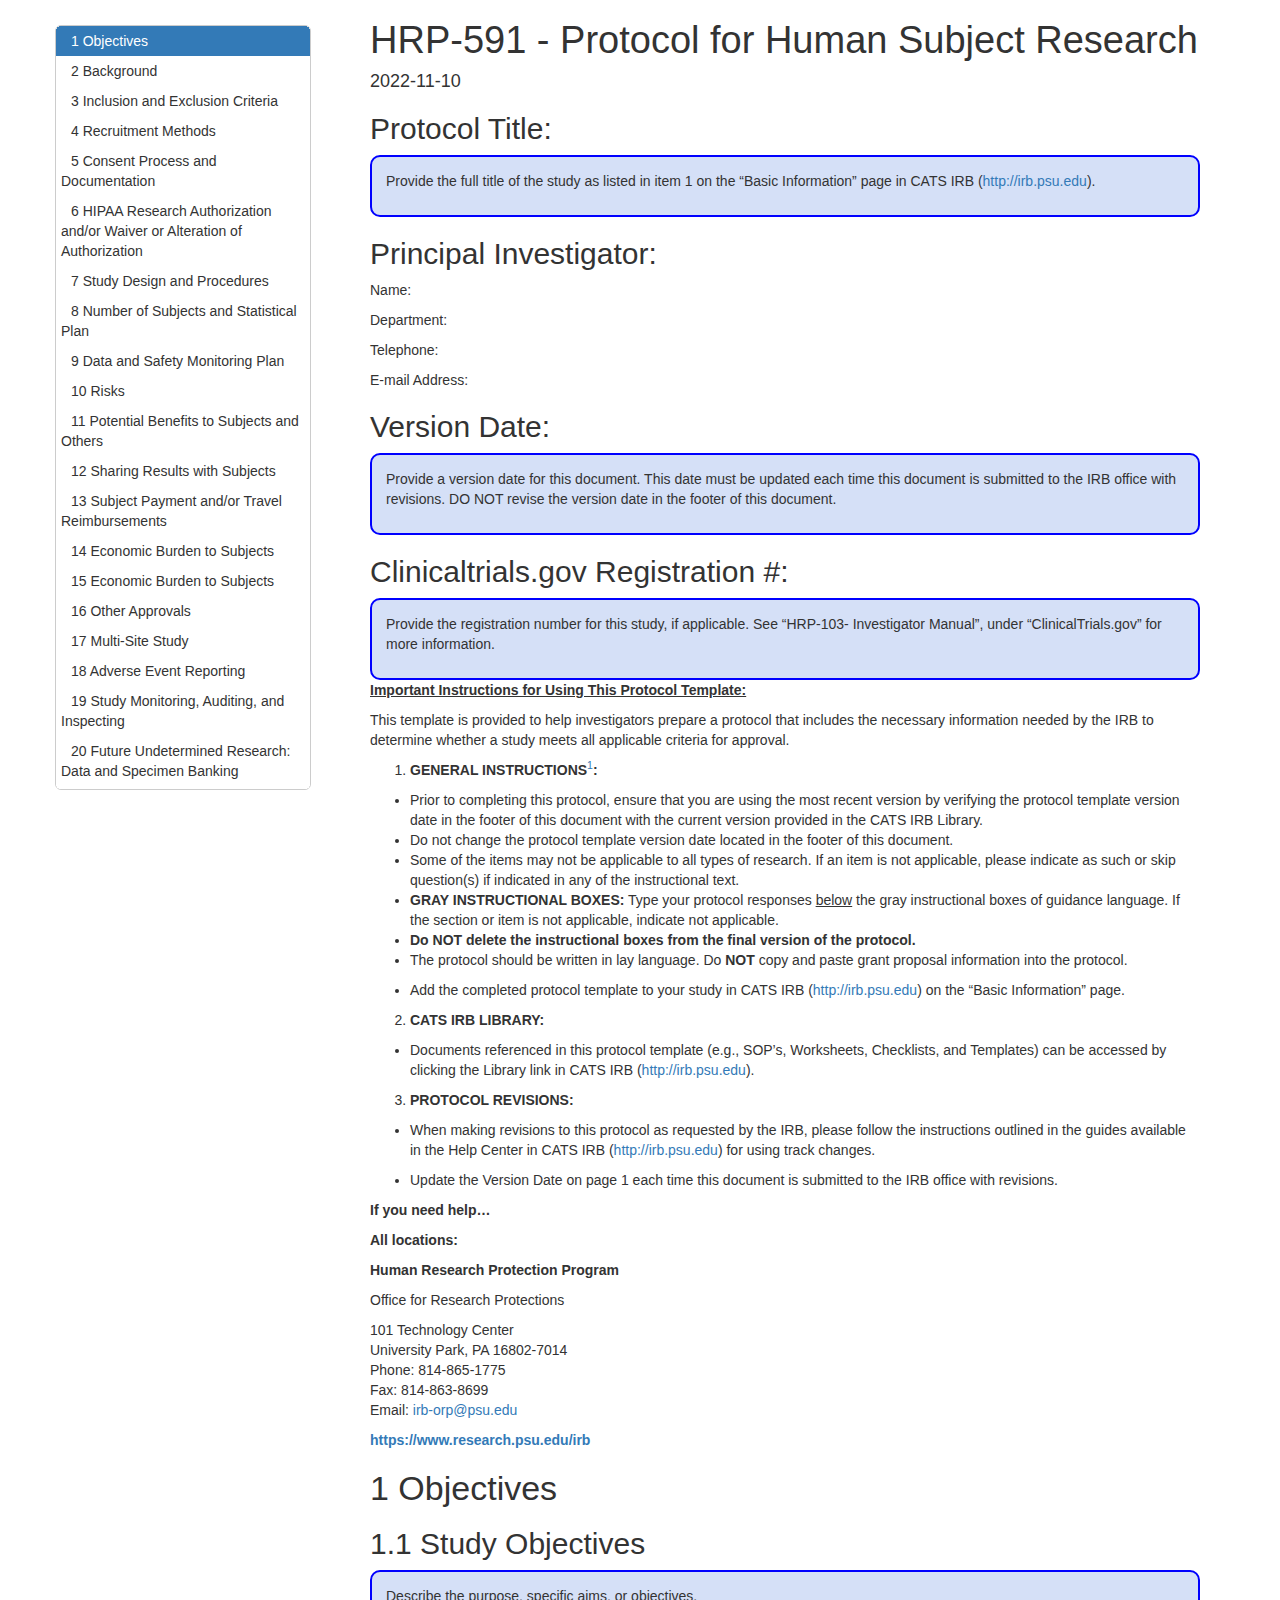
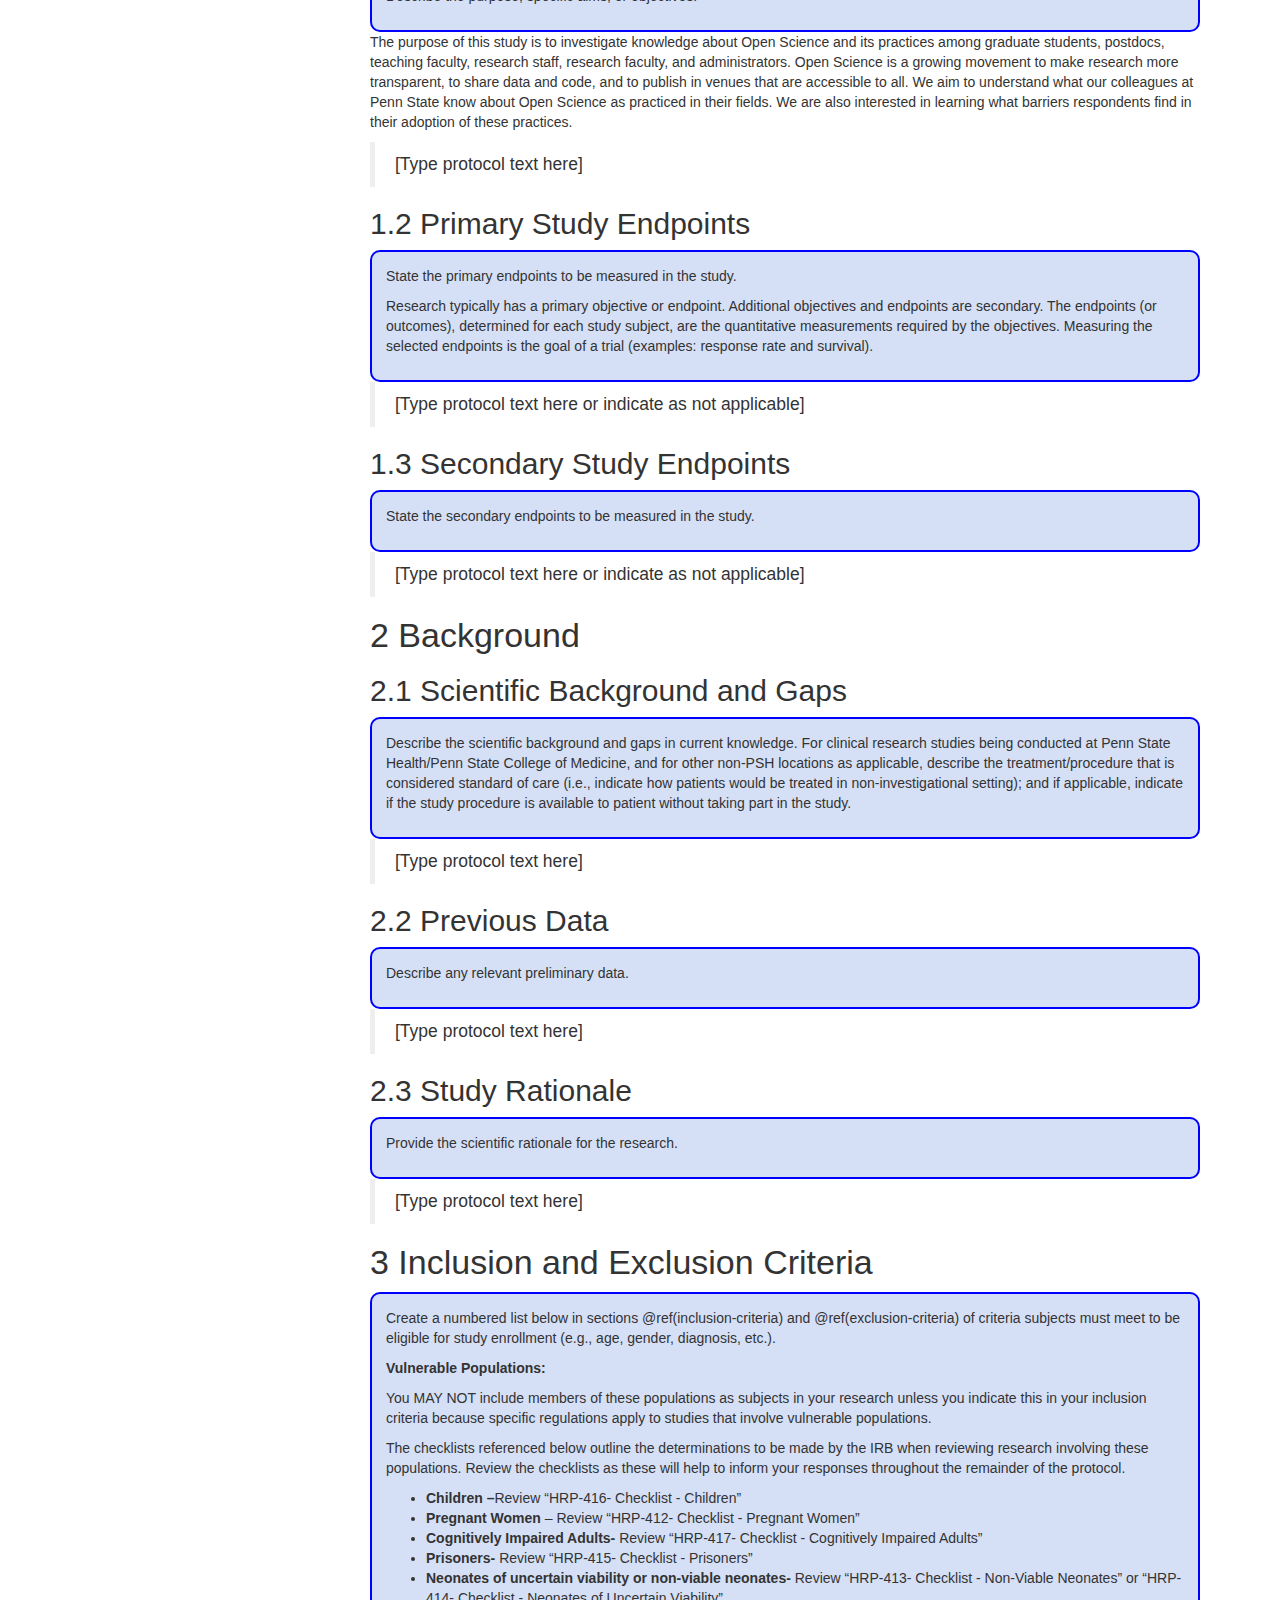
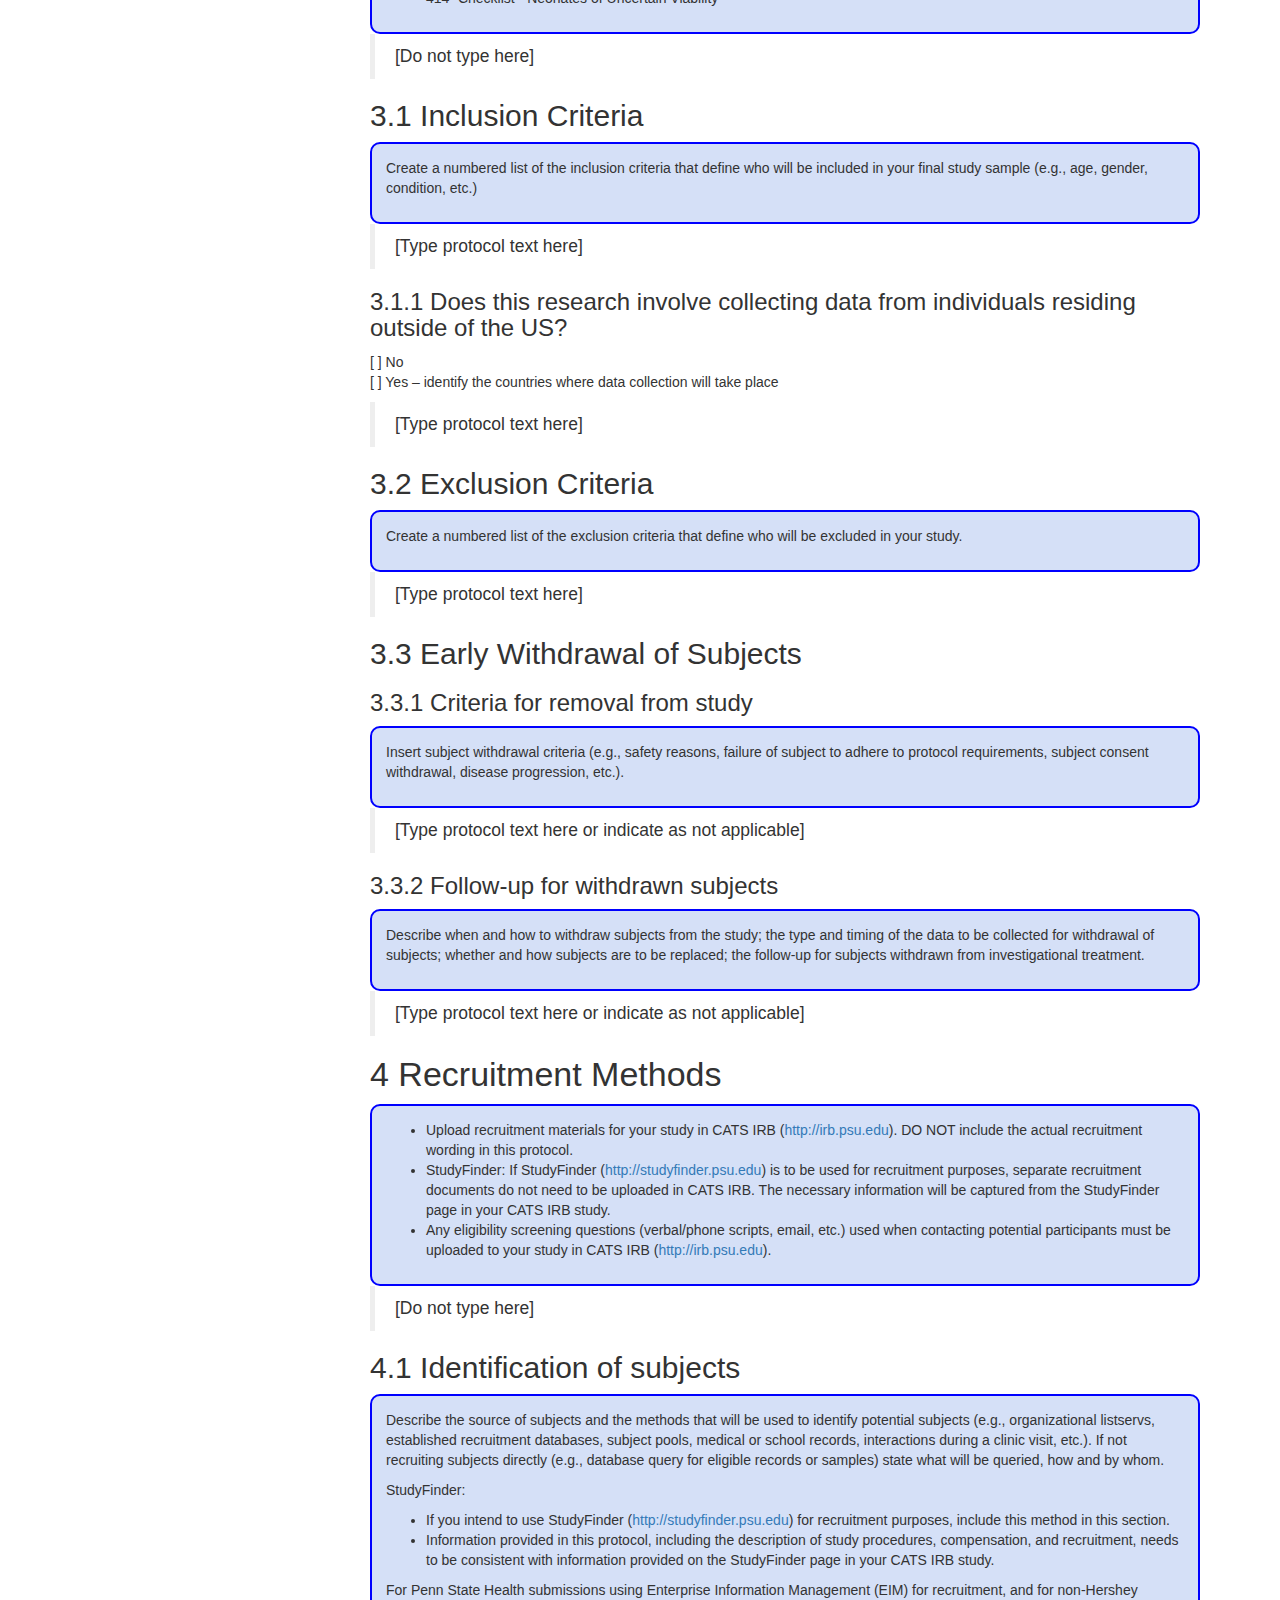
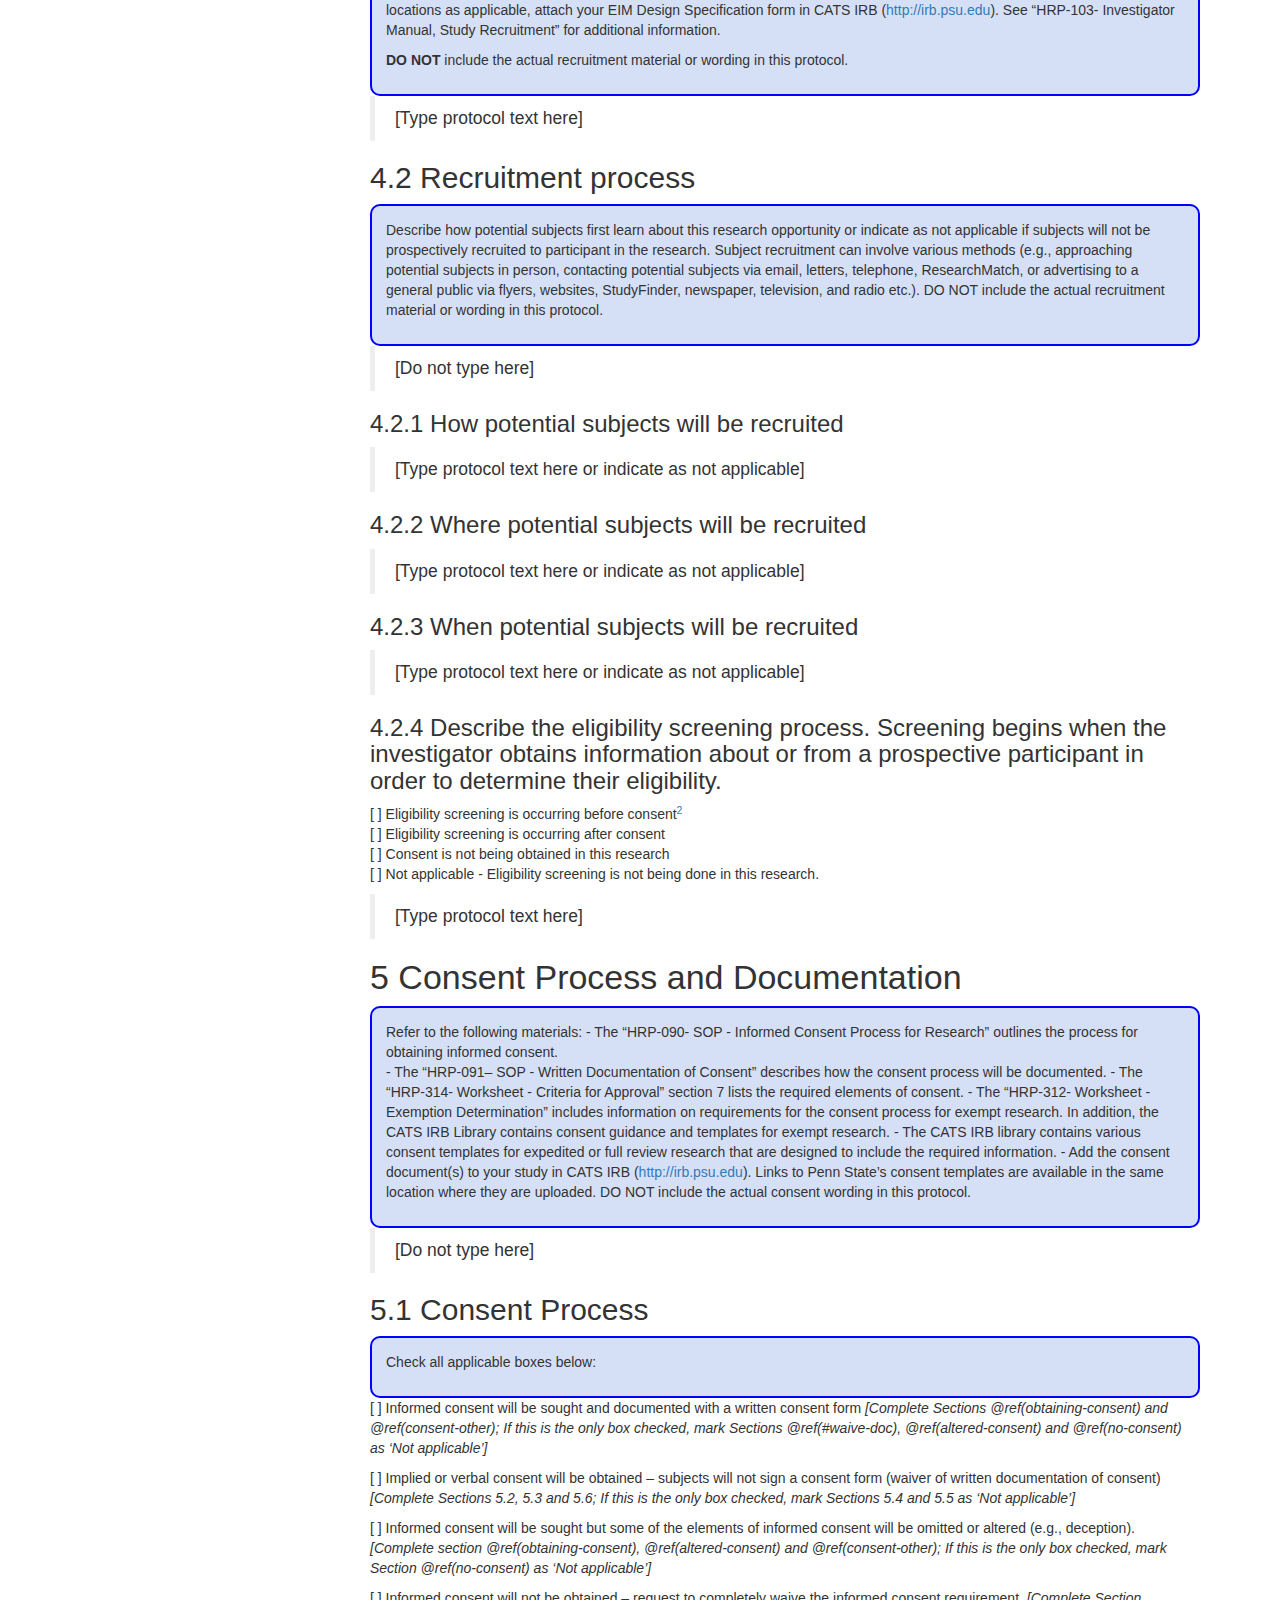
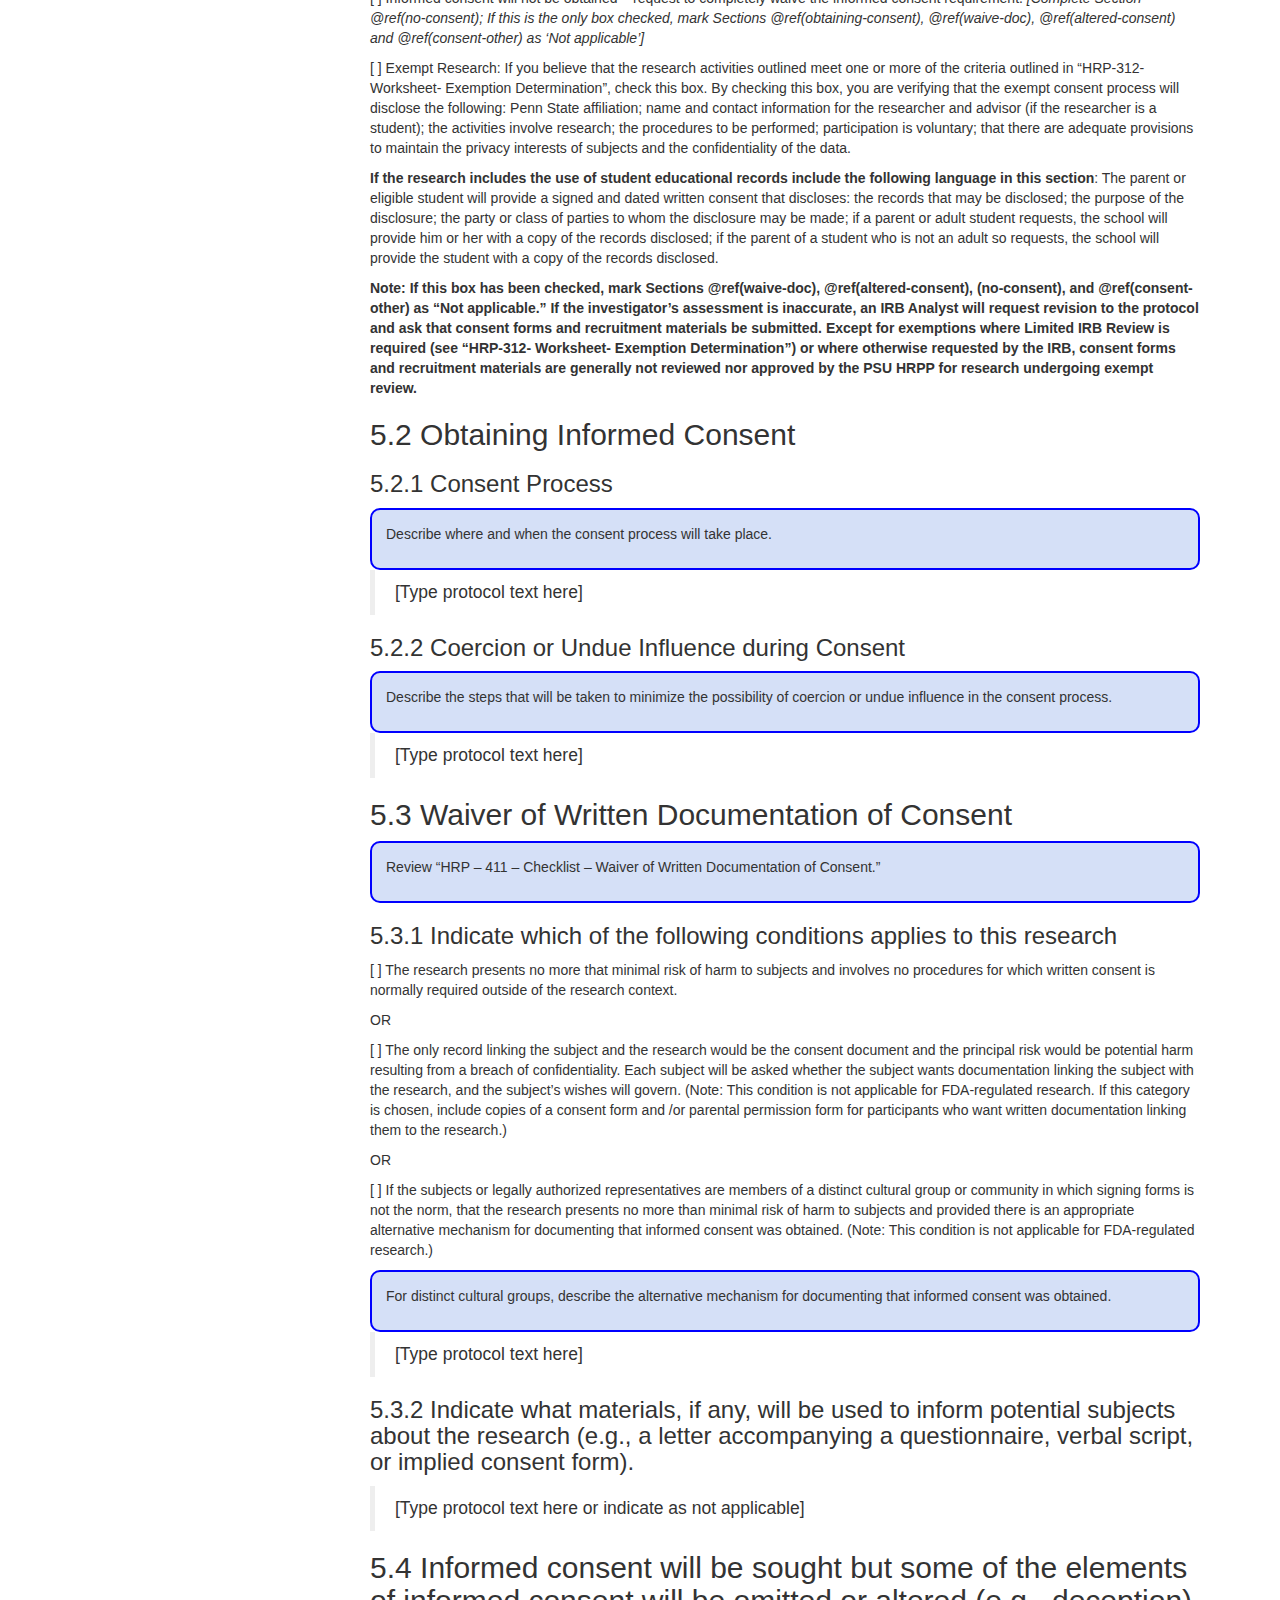
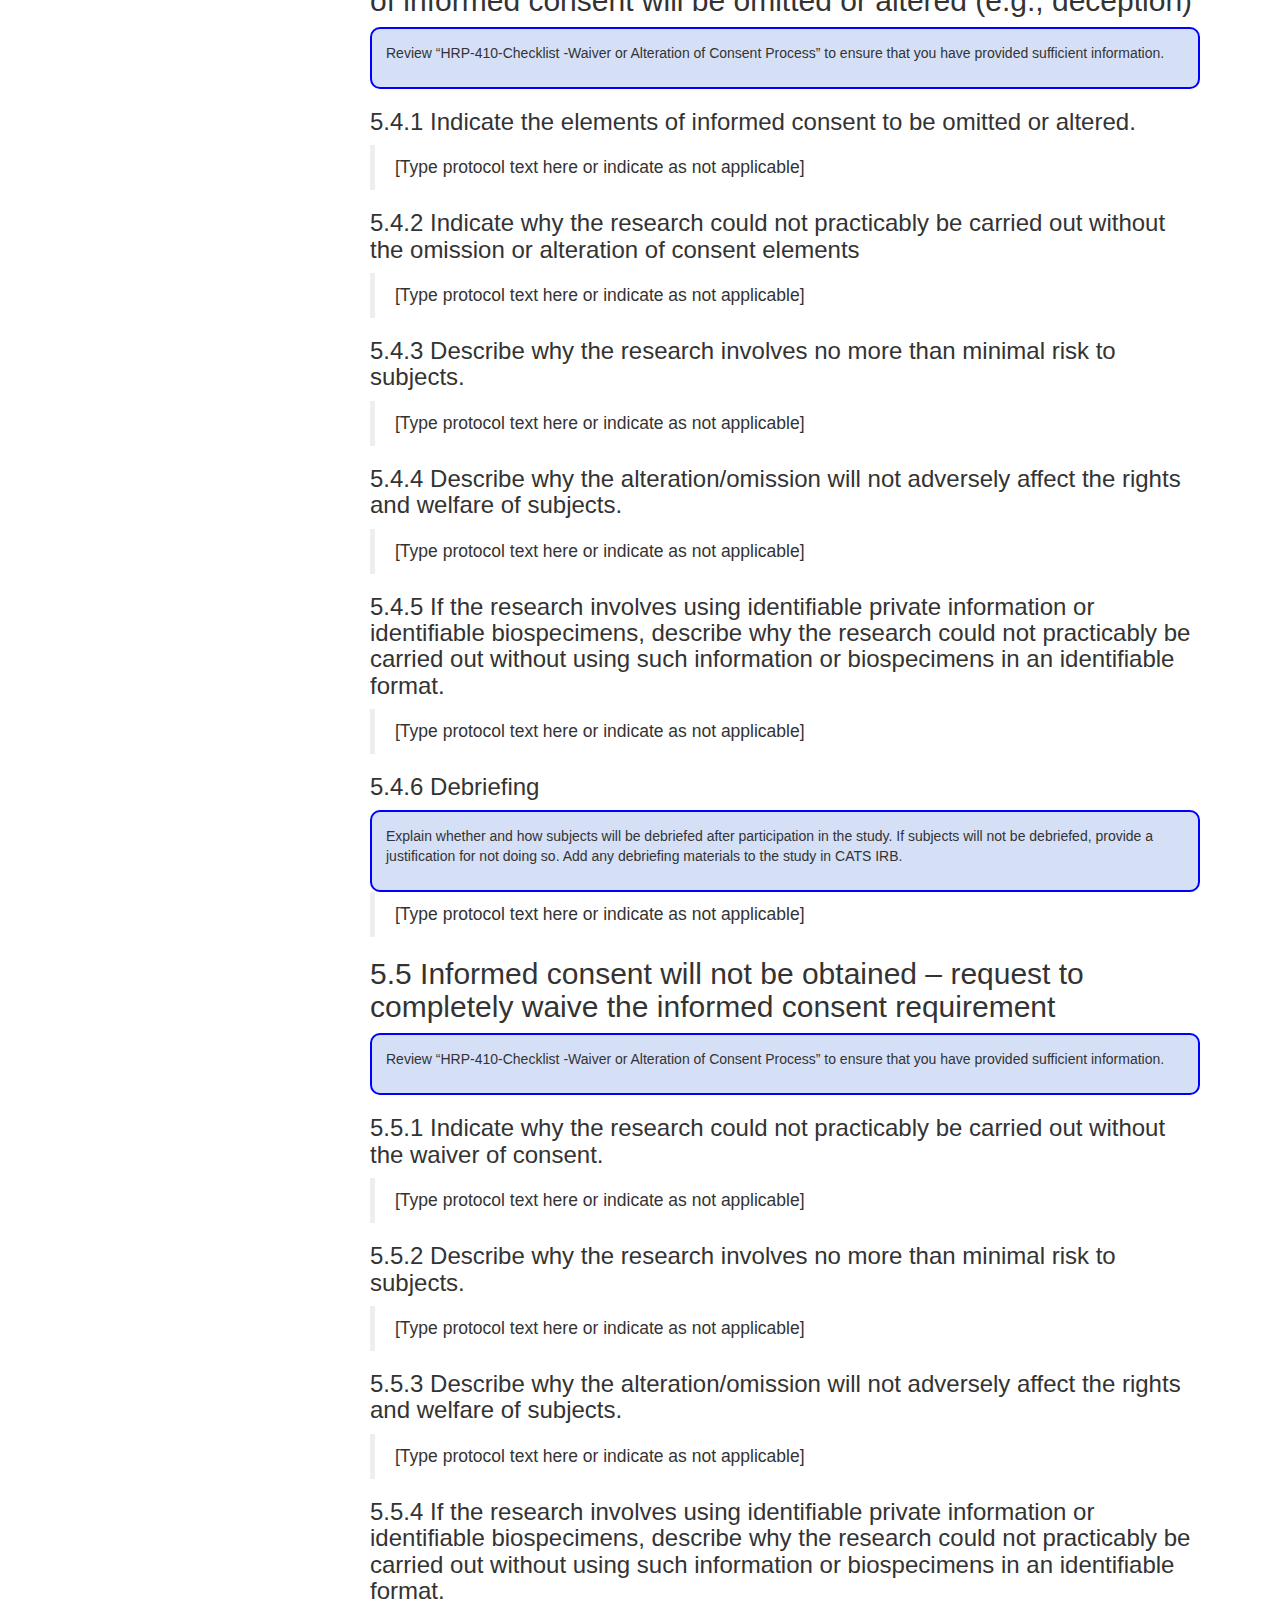
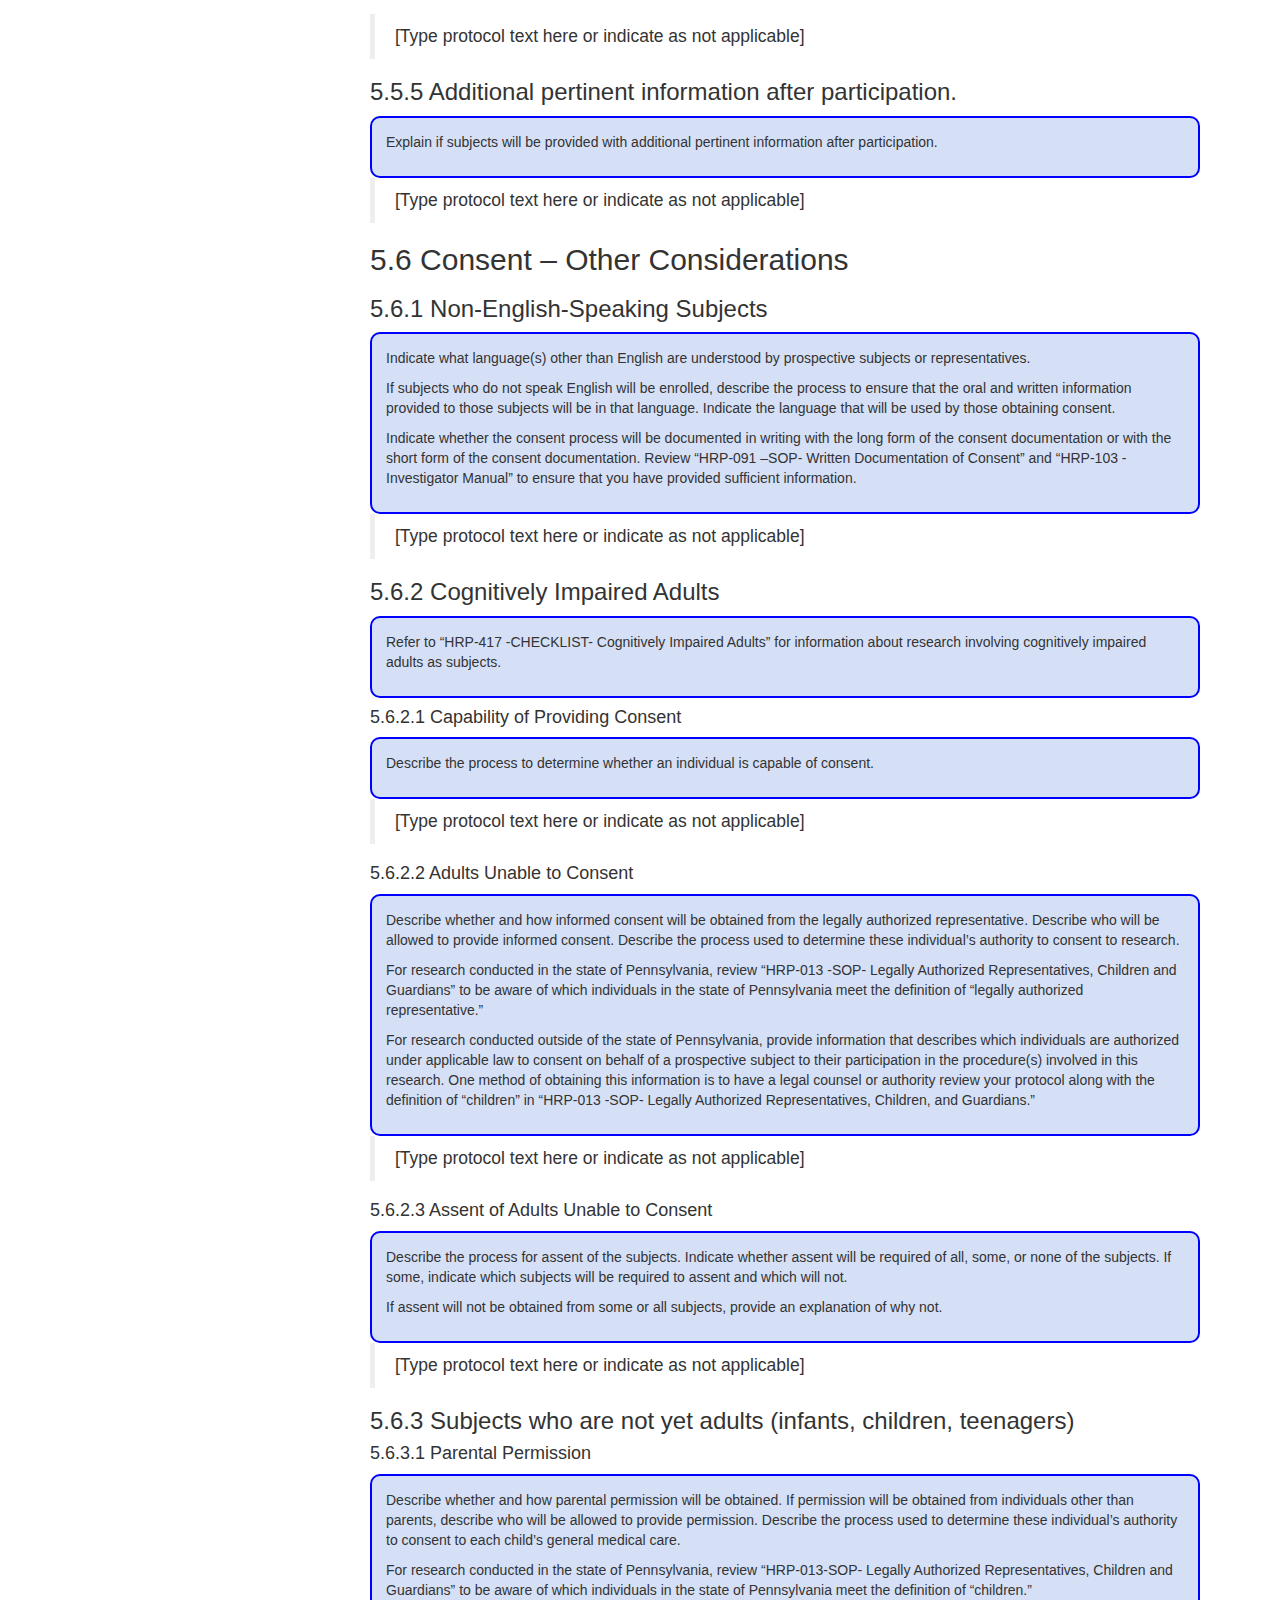
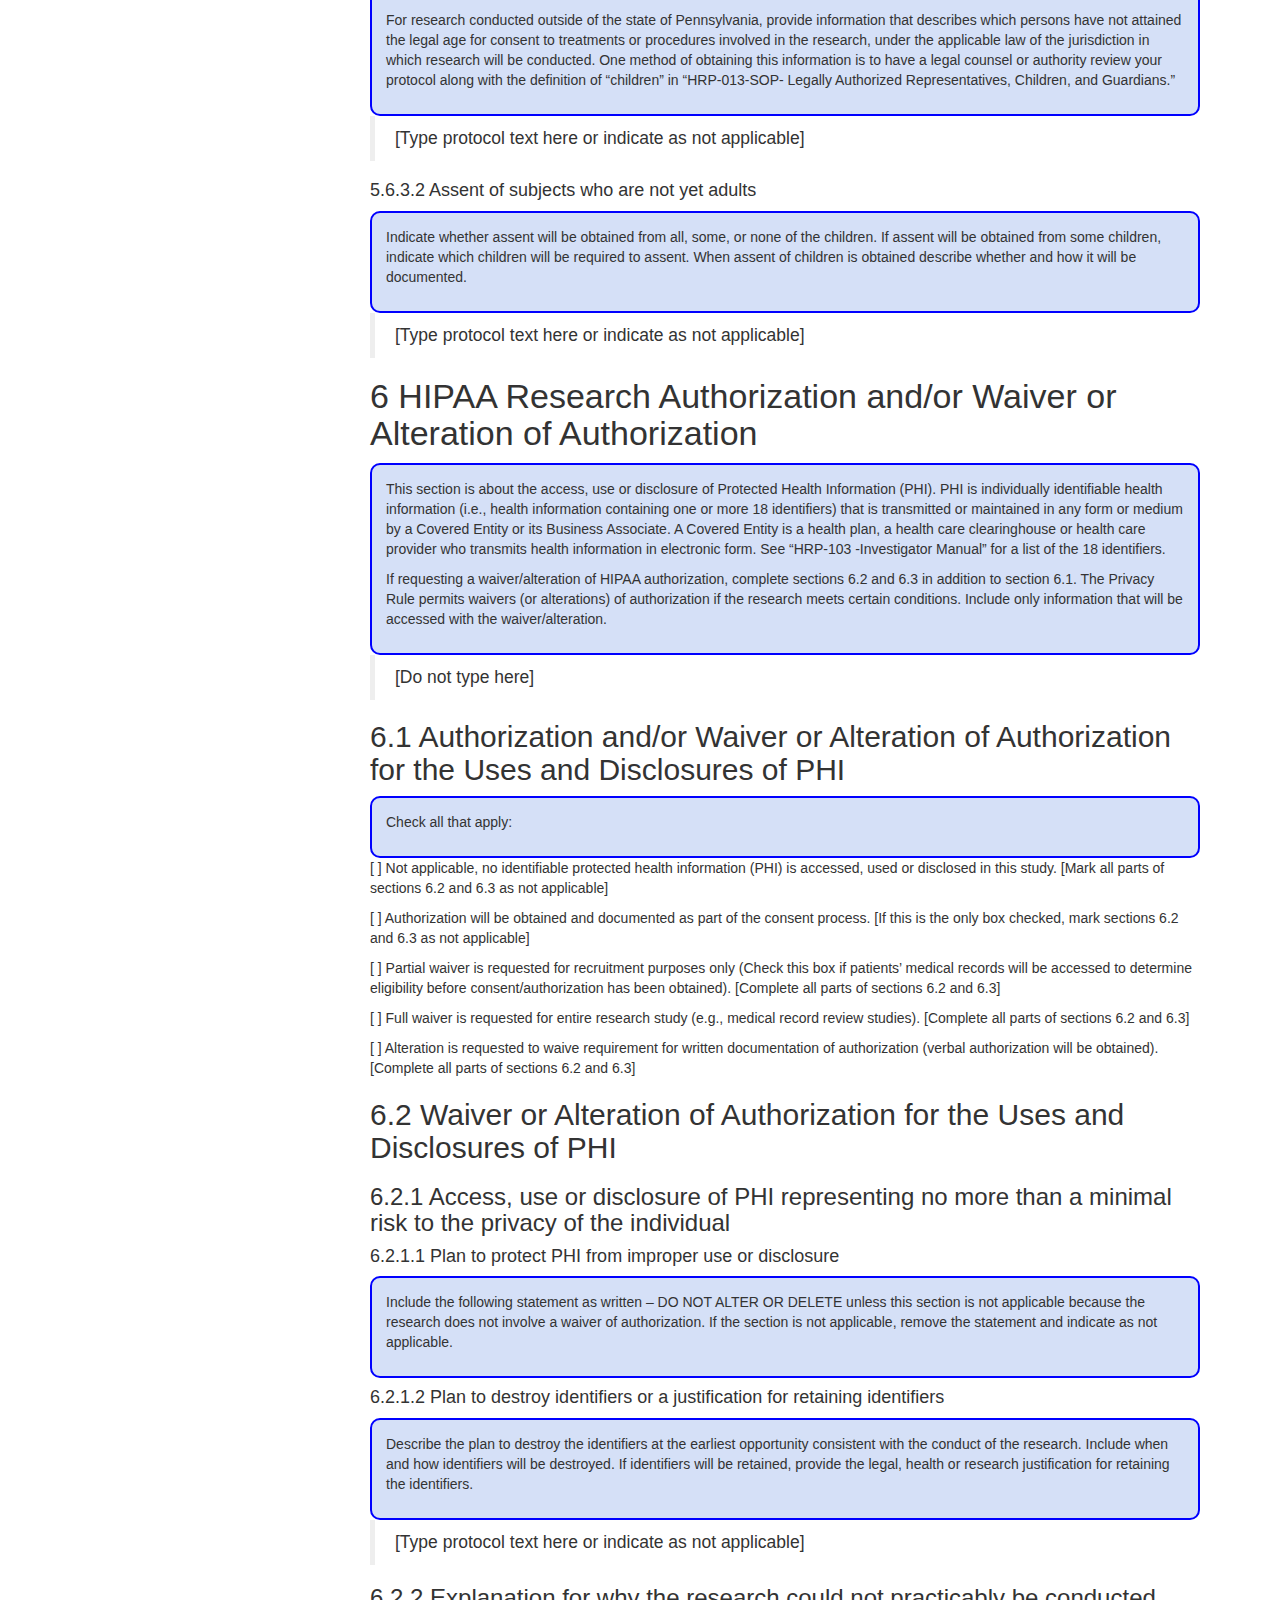
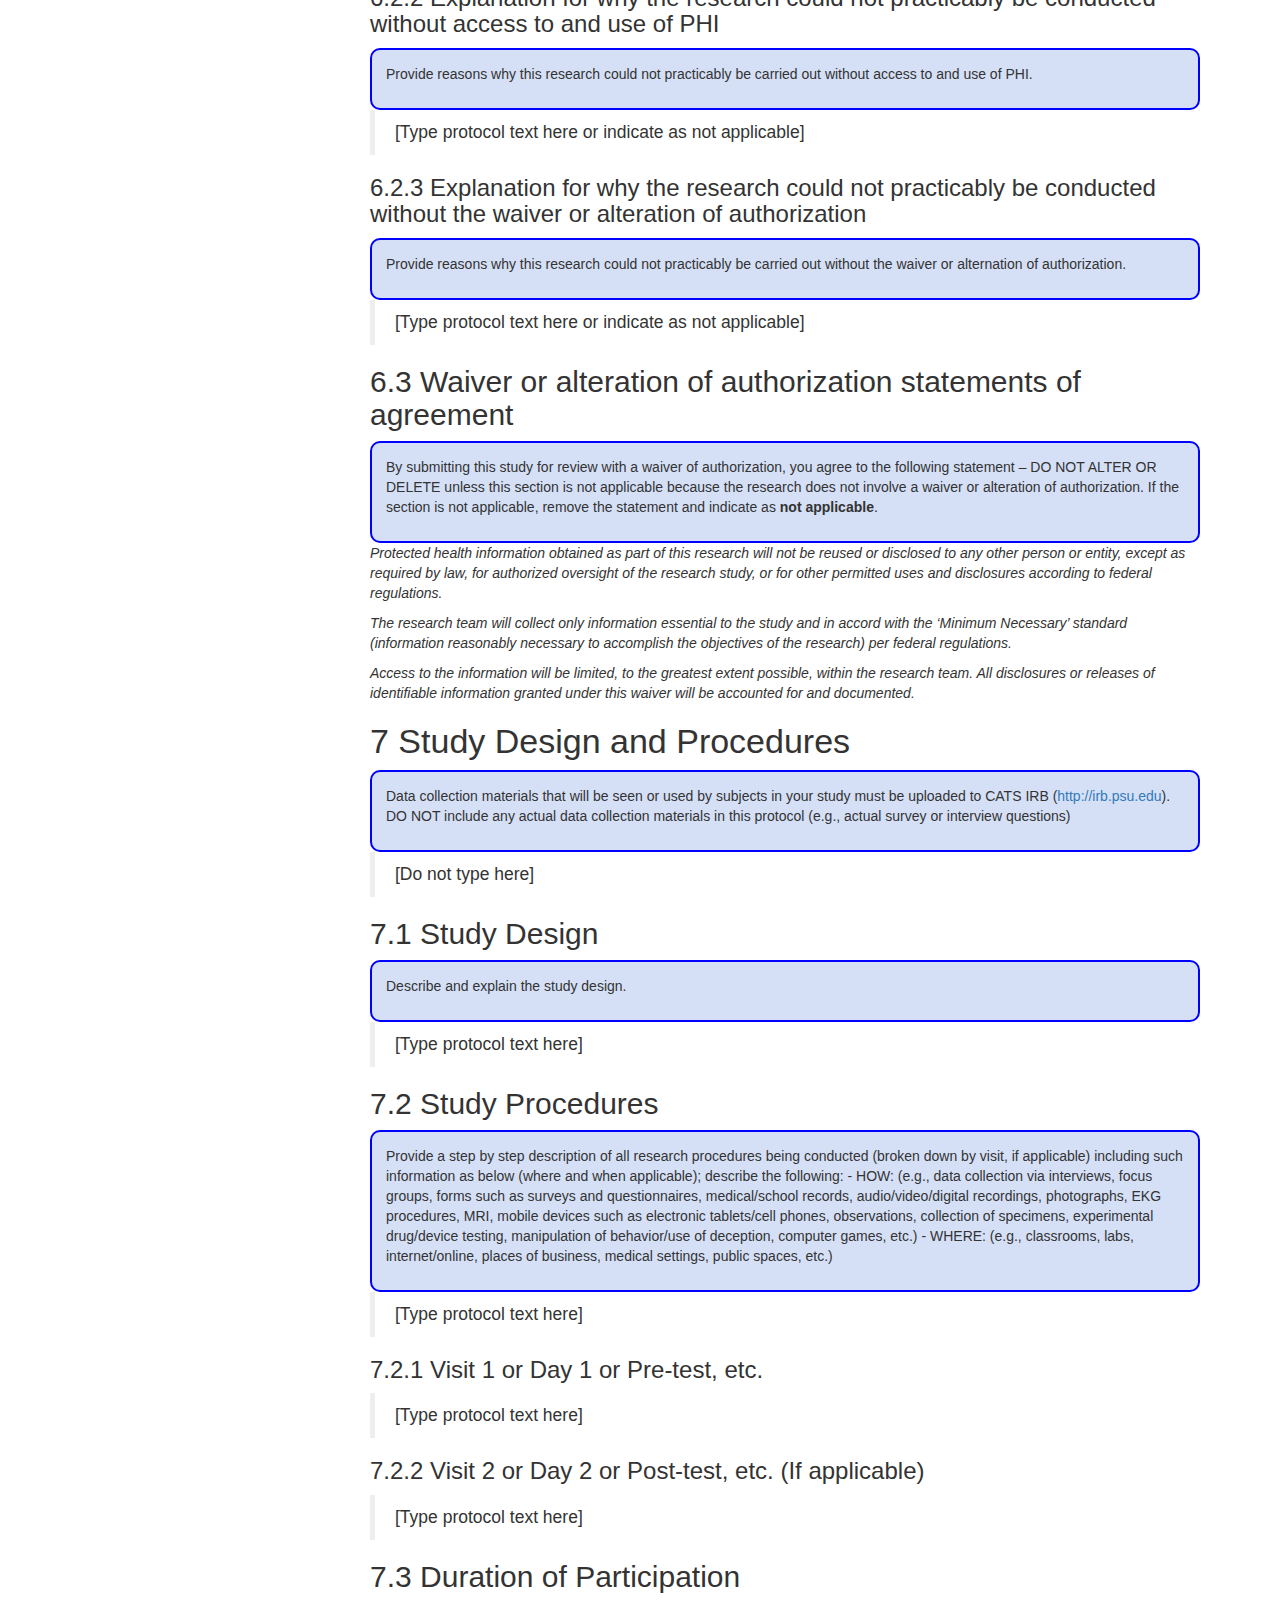
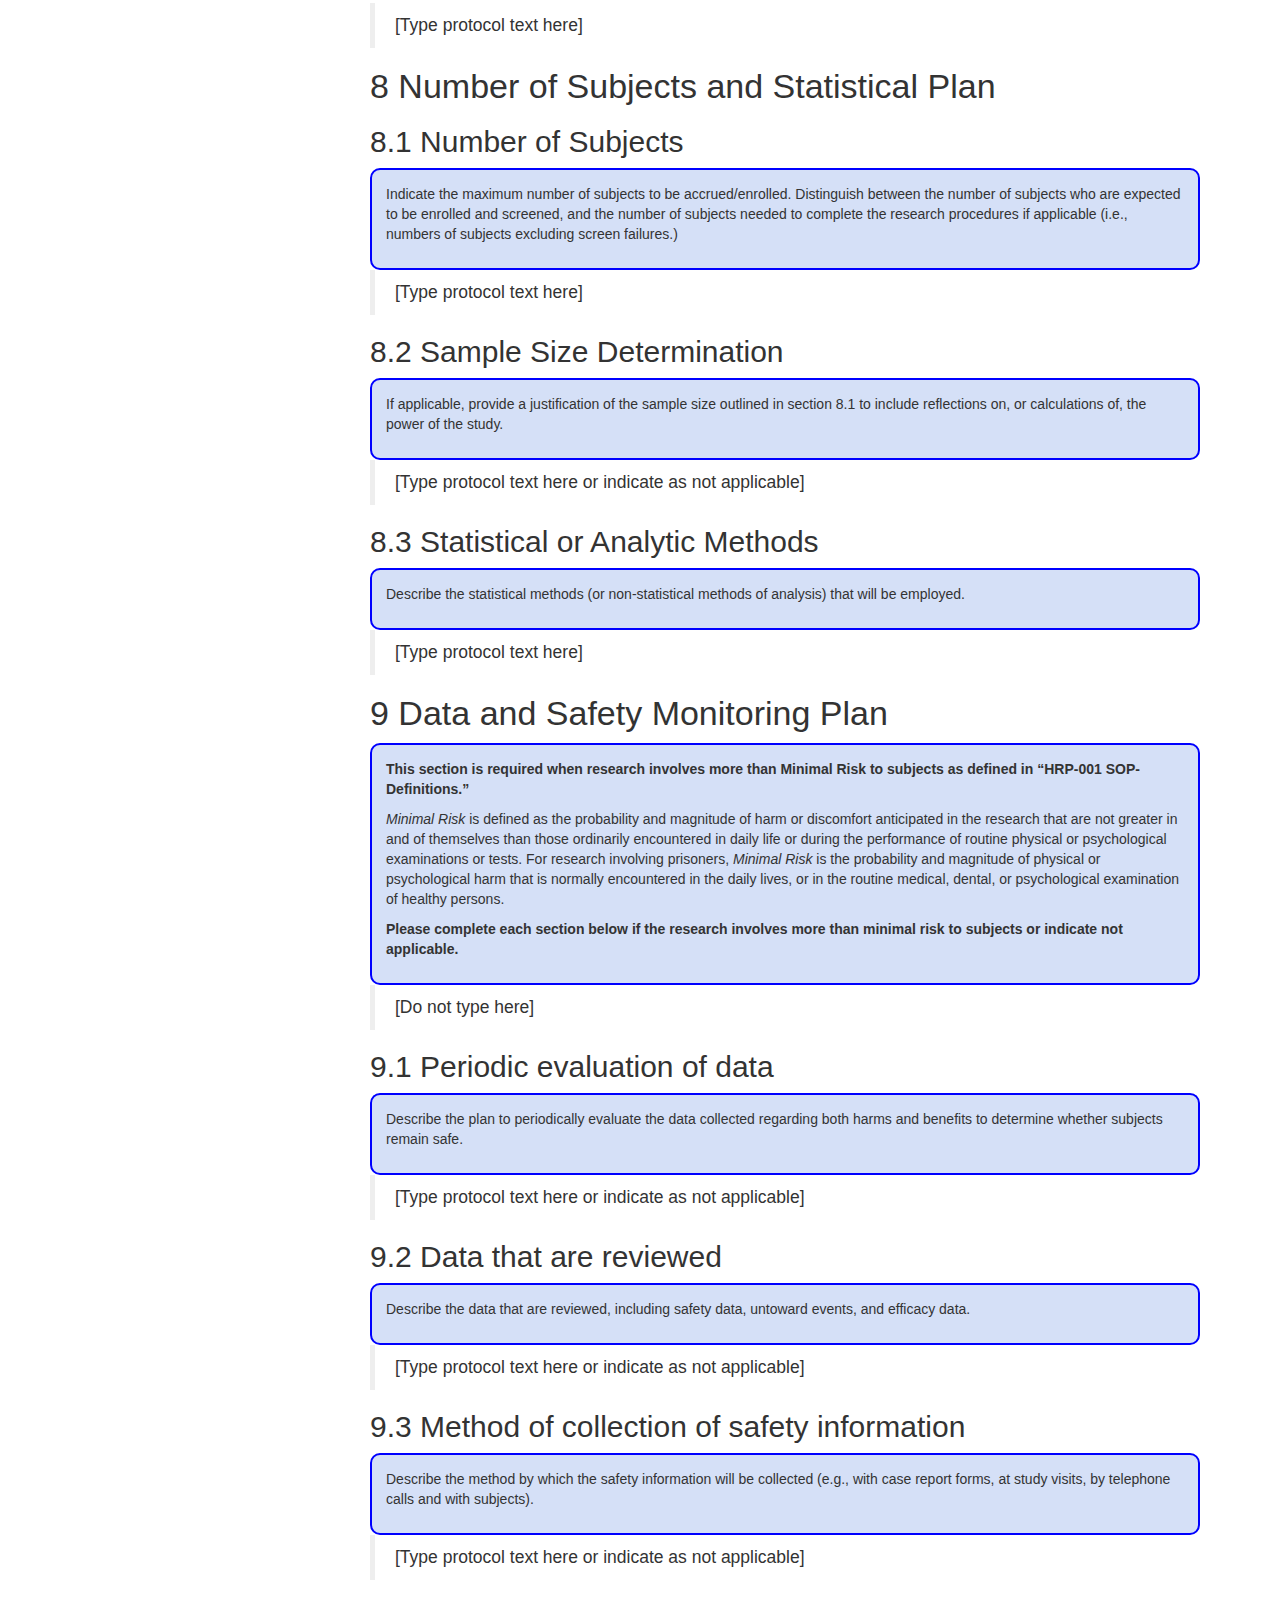
==== HRP-591/index.html @ 0d705b43 "Initial commit" ====
<!DOCTYPE html>

<html>

<head>

<meta charset="utf-8" />
<meta name="generator" content="pandoc" />
<meta http-equiv="X-UA-Compatible" content="IE=EDGE" />



<meta name="date" content="2022-11-10" />

<title>HRP-591 - Protocol for Human Subject Research</title>

<script>// Pandoc 2.9 adds attributes on both header and div. We remove the former (to
// be compatible with the behavior of Pandoc < 2.8).
document.addEventListener('DOMContentLoaded', function(e) {
  var hs = document.querySelectorAll("div.section[class*='level'] > :first-child");
  var i, h, a;
  for (i = 0; i < hs.length; i++) {
    h = hs[i];
    if (!/^h[1-6]$/i.test(h.tagName)) continue;  // it should be a header h1-h6
    a = h.attributes;
    while (a.length > 0) h.removeAttribute(a[0].name);
  }
});
</script>
<script>/*! jQuery v3.6.0 | (c) OpenJS Foundation and other contributors | jquery.org/license */
!function(e,t){"use strict";"object"==typeof module&&"object"==typeof module.exports?module.exports=e.document?t(e,!0):function(e){if(!e.document)throw new Error("jQuery requires a window with a document");return t(e)}:t(e)}("undefined"!=typeof window?window:this,function(C,e){"use strict";var t=[],r=Object.getPrototypeOf,s=t.slice,g=t.flat?function(e){return t.flat.call(e)}:function(e){return t.concat.apply([],e)},u=t.push,i=t.indexOf,n={},o=n.toString,v=n.hasOwnProperty,a=v.toString,l=a.call(Object),y={},m=function(e){return"function"==typeof e&&"number"!=typeof e.nodeType&&"function"!=typeof e.item},x=function(e){return null!=e&&e===e.window},E=C.document,c={type:!0,src:!0,nonce:!0,noModule:!0};function b(e,t,n){var r,i,o=(n=n||E).createElement("script");if(o.text=e,t)for(r in c)(i=t[r]||t.getAttribute&&t.getAttribute(r))&&o.setAttribute(r,i);n.head.appendChild(o).parentNode.removeChild(o)}function w(e){return null==e?e+"":"object"==typeof e||"function"==typeof e?n[o.call(e)]||"object":typeof e}var f="3.6.0",S=function(e,t){return new S.fn.init(e,t)};function p(e){var t=!!e&&"length"in e&&e.length,n=w(e);return!m(e)&&!x(e)&&("array"===n||0===t||"number"==typeof t&&0<t&&t-1 in e)}S.fn=S.prototype={jquery:f,constructor:S,length:0,toArray:function(){return s.call(this)},get:function(e){return null==e?s.call(this):e<0?this[e+this.length]:this[e]},pushStack:function(e){var t=S.merge(this.constructor(),e);return t.prevObject=this,t},each:function(e){return S.each(this,e)},map:function(n){return this.pushStack(S.map(this,function(e,t){return n.call(e,t,e)}))},slice:function(){return this.pushStack(s.apply(this,arguments))},first:function(){return this.eq(0)},last:function(){return this.eq(-1)},even:function(){return this.pushStack(S.grep(this,function(e,t){return(t+1)%2}))},odd:function(){return this.pushStack(S.grep(this,function(e,t){return t%2}))},eq:function(e){var t=this.length,n=+e+(e<0?t:0);return this.pushStack(0<=n&&n<t?[this[n]]:[])},end:function(){return this.prevObject||this.constructor()},push:u,sort:t.sort,splice:t.splice},S.extend=S.fn.extend=function(){var e,t,n,r,i,o,a=arguments[0]||{},s=1,u=arguments.length,l=!1;for("boolean"==typeof a&&(l=a,a=arguments[s]||{},s++),"object"==typeof a||m(a)||(a={}),s===u&&(a=this,s--);s<u;s++)if(null!=(e=arguments[s]))for(t in e)r=e[t],"__proto__"!==t&&a!==r&&(l&&r&&(S.isPlainObject(r)||(i=Array.isArray(r)))?(n=a[t],o=i&&!Array.isArray(n)?[]:i||S.isPlainObject(n)?n:{},i=!1,a[t]=S.extend(l,o,r)):void 0!==r&&(a[t]=r));return a},S.extend({expando:"jQuery"+(f+Math.random()).replace(/\D/g,""),isReady:!0,error:function(e){throw new Error(e)},noop:function(){},isPlainObject:function(e){var t,n;return!(!e||"[object Object]"!==o.call(e))&&(!(t=r(e))||"function"==typeof(n=v.call(t,"constructor")&&t.constructor)&&a.call(n)===l)},isEmptyObject:function(e){var t;for(t in e)return!1;return!0},globalEval:function(e,t,n){b(e,{nonce:t&&t.nonce},n)},each:function(e,t){var n,r=0;if(p(e)){for(n=e.length;r<n;r++)if(!1===t.call(e[r],r,e[r]))break}else for(r in e)if(!1===t.call(e[r],r,e[r]))break;return e},makeArray:function(e,t){var n=t||[];return null!=e&&(p(Object(e))?S.merge(n,"string"==typeof e?[e]:e):u.call(n,e)),n},inArray:function(e,t,n){return null==t?-1:i.call(t,e,n)},merge:function(e,t){for(var n=+t.length,r=0,i=e.length;r<n;r++)e[i++]=t[r];return e.length=i,e},grep:function(e,t,n){for(var r=[],i=0,o=e.length,a=!n;i<o;i++)!t(e[i],i)!==a&&r.push(e[i]);return r},map:function(e,t,n){var r,i,o=0,a=[];if(p(e))for(r=e.length;o<r;o++)null!=(i=t(e[o],o,n))&&a.push(i);else for(o in e)null!=(i=t(e[o],o,n))&&a.push(i);return g(a)},guid:1,support:y}),"function"==typeof Symbol&&(S.fn[Symbol.iterator]=t[Symbol.iterator]),S.each("Boolean Number String Function Array Date RegExp Object Error Symbol".split(" "),function(e,t){n["[object "+t+"]"]=t.toLowerCase()});var d=function(n){var e,d,b,o,i,h,f,g,w,u,l,T,C,a,E,v,s,c,y,S="sizzle"+1*new Date,p=n.document,k=0,r=0,m=ue(),x=ue(),A=ue(),N=ue(),j=function(e,t){return e===t&&(l=!0),0},D={}.hasOwnProperty,t=[],q=t.pop,L=t.push,H=t.push,O=t.slice,P=function(e,t){for(var n=0,r=e.length;n<r;n++)if(e[n]===t)return n;return-1},R="checked|selected|async|autofocus|autoplay|controls|defer|disabled|hidden|ismap|loop|multiple|open|readonly|required|scoped",M="[\\x20\\t\\r\\n\\f]",I="(?:\\\\[\\da-fA-F]{1,6}"+M+"?|\\\\[^\\r\\n\\f]|[\\w-]|[^\0-\\x7f])+",W="\\["+M+"*("+I+")(?:"+M+"*([*^$|!~]?=)"+M+"*(?:'((?:\\\\.|[^\\\\'])*)'|\"((?:\\\\.|[^\\\\\"])*)\"|("+I+"))|)"+M+"*\\]",F=":("+I+")(?:\\((('((?:\\\\.|[^\\\\'])*)'|\"((?:\\\\.|[^\\\\\"])*)\")|((?:\\\\.|[^\\\\()[\\]]|"+W+")*)|.*)\\)|)",B=new RegExp(M+"+","g"),$=new RegExp("^"+M+"+|((?:^|[^\\\\])(?:\\\\.)*)"+M+"+$","g"),_=new RegExp("^"+M+"*,"+M+"*"),z=new RegExp("^"+M+"*([>+~]|"+M+")"+M+"*"),U=new RegExp(M+"|>"),X=new RegExp(F),V=new RegExp("^"+I+"$"),G={ID:new RegExp("^#("+I+")"),CLASS:new RegExp("^\\.("+I+")"),TAG:new RegExp("^("+I+"|[*])"),ATTR:new RegExp("^"+W),PSEUDO:new RegExp("^"+F),CHILD:new RegExp("^:(only|first|last|nth|nth-last)-(child|of-type)(?:\\("+M+"*(even|odd|(([+-]|)(\\d*)n|)"+M+"*(?:([+-]|)"+M+"*(\\d+)|))"+M+"*\\)|)","i"),bool:new RegExp("^(?:"+R+")$","i"),needsContext:new RegExp("^"+M+"*[>+~]|:(even|odd|eq|gt|lt|nth|first|last)(?:\\("+M+"*((?:-\\d)?\\d*)"+M+"*\\)|)(?=[^-]|$)","i")},Y=/HTML$/i,Q=/^(?:input|select|textarea|button)$/i,J=/^h\d$/i,K=/^[^{]+\{\s*\[native \w/,Z=/^(?:#([\w-]+)|(\w+)|\.([\w-]+))$/,ee=/[+~]/,te=new RegExp("\\\\[\\da-fA-F]{1,6}"+M+"?|\\\\([^\\r\\n\\f])","g"),ne=function(e,t){var n="0x"+e.slice(1)-65536;return t||(n<0?String.fromCharCode(n+65536):String.fromCharCode(n>>10|55296,1023&n|56320))},re=/([\0-\x1f\x7f]|^-?\d)|^-$|[^\0-\x1f\x7f-\uFFFF\w-]/g,ie=function(e,t){return t?"\0"===e?"\ufffd":e.slice(0,-1)+"\\"+e.charCodeAt(e.length-1).toString(16)+" ":"\\"+e},oe=function(){T()},ae=be(function(e){return!0===e.disabled&&"fieldset"===e.nodeName.toLowerCase()},{dir:"parentNode",next:"legend"});try{H.apply(t=O.call(p.childNodes),p.childNodes),t[p.childNodes.length].nodeType}catch(e){H={apply:t.length?function(e,t){L.apply(e,O.call(t))}:function(e,t){var n=e.length,r=0;while(e[n++]=t[r++]);e.length=n-1}}}function se(t,e,n,r){var i,o,a,s,u,l,c,f=e&&e.ownerDocument,p=e?e.nodeType:9;if(n=n||[],"string"!=typeof t||!t||1!==p&&9!==p&&11!==p)return n;if(!r&&(T(e),e=e||C,E)){if(11!==p&&(u=Z.exec(t)))if(i=u[1]){if(9===p){if(!(a=e.getElementById(i)))return n;if(a.id===i)return n.push(a),n}else if(f&&(a=f.getElementById(i))&&y(e,a)&&a.id===i)return n.push(a),n}else{if(u[2])return H.apply(n,e.getElementsByTagName(t)),n;if((i=u[3])&&d.getElementsByClassName&&e.getElementsByClassName)return H.apply(n,e.getElementsByClassName(i)),n}if(d.qsa&&!N[t+" "]&&(!v||!v.test(t))&&(1!==p||"object"!==e.nodeName.toLowerCase())){if(c=t,f=e,1===p&&(U.test(t)||z.test(t))){(f=ee.test(t)&&ye(e.parentNode)||e)===e&&d.scope||((s=e.getAttribute("id"))?s=s.replace(re,ie):e.setAttribute("id",s=S)),o=(l=h(t)).length;while(o--)l[o]=(s?"#"+s:":scope")+" "+xe(l[o]);c=l.join(",")}try{return H.apply(n,f.querySelectorAll(c)),n}catch(e){N(t,!0)}finally{s===S&&e.removeAttribute("id")}}}return g(t.replace($,"$1"),e,n,r)}function ue(){var r=[];return function e(t,n){return r.push(t+" ")>b.cacheLength&&delete e[r.shift()],e[t+" "]=n}}function le(e){return e[S]=!0,e}function ce(e){var t=C.createElement("fieldset");try{return!!e(t)}catch(e){return!1}finally{t.parentNode&&t.parentNode.removeChild(t),t=null}}function fe(e,t){var n=e.split("|"),r=n.length;while(r--)b.attrHandle[n[r]]=t}function pe(e,t){var n=t&&e,r=n&&1===e.nodeType&&1===t.nodeType&&e.sourceIndex-t.sourceIndex;if(r)return r;if(n)while(n=n.nextSibling)if(n===t)return-1;return e?1:-1}function de(t){return function(e){return"input"===e.nodeName.toLowerCase()&&e.type===t}}function he(n){return function(e){var t=e.nodeName.toLowerCase();return("input"===t||"button"===t)&&e.type===n}}function ge(t){return function(e){return"form"in e?e.parentNode&&!1===e.disabled?"label"in e?"label"in e.parentNode?e.parentNode.disabled===t:e.disabled===t:e.isDisabled===t||e.isDisabled!==!t&&ae(e)===t:e.disabled===t:"label"in e&&e.disabled===t}}function ve(a){return le(function(o){return o=+o,le(function(e,t){var n,r=a([],e.length,o),i=r.length;while(i--)e[n=r[i]]&&(e[n]=!(t[n]=e[n]))})})}function ye(e){return e&&"undefined"!=typeof e.getElementsByTagName&&e}for(e in d=se.support={},i=se.isXML=function(e){var t=e&&e.namespaceURI,n=e&&(e.ownerDocument||e).documentElement;return!Y.test(t||n&&n.nodeName||"HTML")},T=se.setDocument=function(e){var t,n,r=e?e.ownerDocument||e:p;return r!=C&&9===r.nodeType&&r.documentElement&&(a=(C=r).documentElement,E=!i(C),p!=C&&(n=C.defaultView)&&n.top!==n&&(n.addEventListener?n.addEventListener("unload",oe,!1):n.attachEvent&&n.attachEvent("onunload",oe)),d.scope=ce(function(e){return a.appendChild(e).appendChild(C.createElement("div")),"undefined"!=typeof e.querySelectorAll&&!e.querySelectorAll(":scope fieldset div").length}),d.attributes=ce(function(e){return e.className="i",!e.getAttribute("className")}),d.getElementsByTagName=ce(function(e){return e.appendChild(C.createComment("")),!e.getElementsByTagName("*").length}),d.getElementsByClassName=K.test(C.getElementsByClassName),d.getById=ce(function(e){return a.appendChild(e).id=S,!C.getElementsByName||!C.getElementsByName(S).length}),d.getById?(b.filter.ID=function(e){var t=e.replace(te,ne);return function(e){return e.getAttribute("id")===t}},b.find.ID=function(e,t){if("undefined"!=typeof t.getElementById&&E){var n=t.getElementById(e);return n?[n]:[]}}):(b.filter.ID=function(e){var n=e.replace(te,ne);return function(e){var t="undefined"!=typeof e.getAttributeNode&&e.getAttributeNode("id");return t&&t.value===n}},b.find.ID=function(e,t){if("undefined"!=typeof t.getElementById&&E){var n,r,i,o=t.getElementById(e);if(o){if((n=o.getAttributeNode("id"))&&n.value===e)return[o];i=t.getElementsByName(e),r=0;while(o=i[r++])if((n=o.getAttributeNode("id"))&&n.value===e)return[o]}return[]}}),b.find.TAG=d.getElementsByTagName?function(e,t){return"undefined"!=typeof t.getElementsByTagName?t.getElementsByTagName(e):d.qsa?t.querySelectorAll(e):void 0}:function(e,t){var n,r=[],i=0,o=t.getElementsByTagName(e);if("*"===e){while(n=o[i++])1===n.nodeType&&r.push(n);return r}return o},b.find.CLASS=d.getElementsByClassName&&function(e,t){if("undefined"!=typeof t.getElementsByClassName&&E)return t.getElementsByClassName(e)},s=[],v=[],(d.qsa=K.test(C.querySelectorAll))&&(ce(function(e){var t;a.appendChild(e).innerHTML="<a id='"+S+"'></a><select id='"+S+"-\r\\' msallowcapture=''><option selected=''></option></select>",e.querySelectorAll("[msallowcapture^='']").length&&v.push("[*^$]="+M+"*(?:''|\"\")"),e.querySelectorAll("[selected]").length||v.push("\\["+M+"*(?:value|"+R+")"),e.querySelectorAll("[id~="+S+"-]").length||v.push("~="),(t=C.createElement("input")).setAttribute("name",""),e.appendChild(t),e.querySelectorAll("[name='']").length||v.push("\\["+M+"*name"+M+"*="+M+"*(?:''|\"\")"),e.querySelectorAll(":checked").length||v.push(":checked"),e.querySelectorAll("a#"+S+"+*").length||v.push(".#.+[+~]"),e.querySelectorAll("\\\f"),v.push("[\\r\\n\\f]")}),ce(function(e){e.innerHTML="<a href='' disabled='disabled'></a><select disabled='disabled'><option/></select>";var t=C.createElement("input");t.setAttribute("type","hidden"),e.appendChild(t).setAttribute("name","D"),e.querySelectorAll("[name=d]").length&&v.push("name"+M+"*[*^$|!~]?="),2!==e.querySelectorAll(":enabled").length&&v.push(":enabled",":disabled"),a.appendChild(e).disabled=!0,2!==e.querySelectorAll(":disabled").length&&v.push(":enabled",":disabled"),e.querySelectorAll("*,:x"),v.push(",.*:")})),(d.matchesSelector=K.test(c=a.matches||a.webkitMatchesSelector||a.mozMatchesSelector||a.oMatchesSelector||a.msMatchesSelector))&&ce(function(e){d.disconnectedMatch=c.call(e,"*"),c.call(e,"[s!='']:x"),s.push("!=",F)}),v=v.length&&new RegExp(v.join("|")),s=s.length&&new RegExp(s.join("|")),t=K.test(a.compareDocumentPosition),y=t||K.test(a.contains)?function(e,t){var n=9===e.nodeType?e.documentElement:e,r=t&&t.parentNode;return e===r||!(!r||1!==r.nodeType||!(n.contains?n.contains(r):e.compareDocumentPosition&&16&e.compareDocumentPosition(r)))}:function(e,t){if(t)while(t=t.parentNode)if(t===e)return!0;return!1},j=t?function(e,t){if(e===t)return l=!0,0;var n=!e.compareDocumentPosition-!t.compareDocumentPosition;return n||(1&(n=(e.ownerDocument||e)==(t.ownerDocument||t)?e.compareDocumentPosition(t):1)||!d.sortDetached&&t.compareDocumentPosition(e)===n?e==C||e.ownerDocument==p&&y(p,e)?-1:t==C||t.ownerDocument==p&&y(p,t)?1:u?P(u,e)-P(u,t):0:4&n?-1:1)}:function(e,t){if(e===t)return l=!0,0;var n,r=0,i=e.parentNode,o=t.parentNode,a=[e],s=[t];if(!i||!o)return e==C?-1:t==C?1:i?-1:o?1:u?P(u,e)-P(u,t):0;if(i===o)return pe(e,t);n=e;while(n=n.parentNode)a.unshift(n);n=t;while(n=n.parentNode)s.unshift(n);while(a[r]===s[r])r++;return r?pe(a[r],s[r]):a[r]==p?-1:s[r]==p?1:0}),C},se.matches=function(e,t){return se(e,null,null,t)},se.matchesSelector=function(e,t){if(T(e),d.matchesSelector&&E&&!N[t+" "]&&(!s||!s.test(t))&&(!v||!v.test(t)))try{var n=c.call(e,t);if(n||d.disconnectedMatch||e.document&&11!==e.document.nodeType)return n}catch(e){N(t,!0)}return 0<se(t,C,null,[e]).length},se.contains=function(e,t){return(e.ownerDocument||e)!=C&&T(e),y(e,t)},se.attr=function(e,t){(e.ownerDocument||e)!=C&&T(e);var n=b.attrHandle[t.toLowerCase()],r=n&&D.call(b.attrHandle,t.toLowerCase())?n(e,t,!E):void 0;return void 0!==r?r:d.attributes||!E?e.getAttribute(t):(r=e.getAttributeNode(t))&&r.specified?r.value:null},se.escape=function(e){return(e+"").replace(re,ie)},se.error=function(e){throw new Error("Syntax error, unrecognized expression: "+e)},se.uniqueSort=function(e){var t,n=[],r=0,i=0;if(l=!d.detectDuplicates,u=!d.sortStable&&e.slice(0),e.sort(j),l){while(t=e[i++])t===e[i]&&(r=n.push(i));while(r--)e.splice(n[r],1)}return u=null,e},o=se.getText=function(e){var t,n="",r=0,i=e.nodeType;if(i){if(1===i||9===i||11===i){if("string"==typeof e.textContent)return e.textContent;for(e=e.firstChild;e;e=e.nextSibling)n+=o(e)}else if(3===i||4===i)return e.nodeValue}else while(t=e[r++])n+=o(t);return n},(b=se.selectors={cacheLength:50,createPseudo:le,match:G,attrHandle:{},find:{},relative:{">":{dir:"parentNode",first:!0}," ":{dir:"parentNode"},"+":{dir:"previousSibling",first:!0},"~":{dir:"previousSibling"}},preFilter:{ATTR:function(e){return e[1]=e[1].replace(te,ne),e[3]=(e[3]||e[4]||e[5]||"").replace(te,ne),"~="===e[2]&&(e[3]=" "+e[3]+" "),e.slice(0,4)},CHILD:function(e){return e[1]=e[1].toLowerCase(),"nth"===e[1].slice(0,3)?(e[3]||se.error(e[0]),e[4]=+(e[4]?e[5]+(e[6]||1):2*("even"===e[3]||"odd"===e[3])),e[5]=+(e[7]+e[8]||"odd"===e[3])):e[3]&&se.error(e[0]),e},PSEUDO:function(e){var t,n=!e[6]&&e[2];return G.CHILD.test(e[0])?null:(e[3]?e[2]=e[4]||e[5]||"":n&&X.test(n)&&(t=h(n,!0))&&(t=n.indexOf(")",n.length-t)-n.length)&&(e[0]=e[0].slice(0,t),e[2]=n.slice(0,t)),e.slice(0,3))}},filter:{TAG:function(e){var t=e.replace(te,ne).toLowerCase();return"*"===e?function(){return!0}:function(e){return e.nodeName&&e.nodeName.toLowerCase()===t}},CLASS:function(e){var t=m[e+" "];return t||(t=new RegExp("(^|"+M+")"+e+"("+M+"|$)"))&&m(e,function(e){return t.test("string"==typeof e.className&&e.className||"undefined"!=typeof e.getAttribute&&e.getAttribute("class")||"")})},ATTR:function(n,r,i){return function(e){var t=se.attr(e,n);return null==t?"!="===r:!r||(t+="","="===r?t===i:"!="===r?t!==i:"^="===r?i&&0===t.indexOf(i):"*="===r?i&&-1<t.indexOf(i):"$="===r?i&&t.slice(-i.length)===i:"~="===r?-1<(" "+t.replace(B," ")+" ").indexOf(i):"|="===r&&(t===i||t.slice(0,i.length+1)===i+"-"))}},CHILD:function(h,e,t,g,v){var y="nth"!==h.slice(0,3),m="last"!==h.slice(-4),x="of-type"===e;return 1===g&&0===v?function(e){return!!e.parentNode}:function(e,t,n){var r,i,o,a,s,u,l=y!==m?"nextSibling":"previousSibling",c=e.parentNode,f=x&&e.nodeName.toLowerCase(),p=!n&&!x,d=!1;if(c){if(y){while(l){a=e;while(a=a[l])if(x?a.nodeName.toLowerCase()===f:1===a.nodeType)return!1;u=l="only"===h&&!u&&"nextSibling"}return!0}if(u=[m?c.firstChild:c.lastChild],m&&p){d=(s=(r=(i=(o=(a=c)[S]||(a[S]={}))[a.uniqueID]||(o[a.uniqueID]={}))[h]||[])[0]===k&&r[1])&&r[2],a=s&&c.childNodes[s];while(a=++s&&a&&a[l]||(d=s=0)||u.pop())if(1===a.nodeType&&++d&&a===e){i[h]=[k,s,d];break}}else if(p&&(d=s=(r=(i=(o=(a=e)[S]||(a[S]={}))[a.uniqueID]||(o[a.uniqueID]={}))[h]||[])[0]===k&&r[1]),!1===d)while(a=++s&&a&&a[l]||(d=s=0)||u.pop())if((x?a.nodeName.toLowerCase()===f:1===a.nodeType)&&++d&&(p&&((i=(o=a[S]||(a[S]={}))[a.uniqueID]||(o[a.uniqueID]={}))[h]=[k,d]),a===e))break;return(d-=v)===g||d%g==0&&0<=d/g}}},PSEUDO:function(e,o){var t,a=b.pseudos[e]||b.setFilters[e.toLowerCase()]||se.error("unsupported pseudo: "+e);return a[S]?a(o):1<a.length?(t=[e,e,"",o],b.setFilters.hasOwnProperty(e.toLowerCase())?le(function(e,t){var n,r=a(e,o),i=r.length;while(i--)e[n=P(e,r[i])]=!(t[n]=r[i])}):function(e){return a(e,0,t)}):a}},pseudos:{not:le(function(e){var r=[],i=[],s=f(e.replace($,"$1"));return s[S]?le(function(e,t,n,r){var i,o=s(e,null,r,[]),a=e.length;while(a--)(i=o[a])&&(e[a]=!(t[a]=i))}):function(e,t,n){return r[0]=e,s(r,null,n,i),r[0]=null,!i.pop()}}),has:le(function(t){return function(e){return 0<se(t,e).length}}),contains:le(function(t){return t=t.replace(te,ne),function(e){return-1<(e.textContent||o(e)).indexOf(t)}}),lang:le(function(n){return V.test(n||"")||se.error("unsupported lang: "+n),n=n.replace(te,ne).toLowerCase(),function(e){var t;do{if(t=E?e.lang:e.getAttribute("xml:lang")||e.getAttribute("lang"))return(t=t.toLowerCase())===n||0===t.indexOf(n+"-")}while((e=e.parentNode)&&1===e.nodeType);return!1}}),target:function(e){var t=n.location&&n.location.hash;return t&&t.slice(1)===e.id},root:function(e){return e===a},focus:function(e){return e===C.activeElement&&(!C.hasFocus||C.hasFocus())&&!!(e.type||e.href||~e.tabIndex)},enabled:ge(!1),disabled:ge(!0),checked:function(e){var t=e.nodeName.toLowerCase();return"input"===t&&!!e.checked||"option"===t&&!!e.selected},selected:function(e){return e.parentNode&&e.parentNode.selectedIndex,!0===e.selected},empty:function(e){for(e=e.firstChild;e;e=e.nextSibling)if(e.nodeType<6)return!1;return!0},parent:function(e){return!b.pseudos.empty(e)},header:function(e){return J.test(e.nodeName)},input:function(e){return Q.test(e.nodeName)},button:function(e){var t=e.nodeName.toLowerCase();return"input"===t&&"button"===e.type||"button"===t},text:function(e){var t;return"input"===e.nodeName.toLowerCase()&&"text"===e.type&&(null==(t=e.getAttribute("type"))||"text"===t.toLowerCase())},first:ve(function(){return[0]}),last:ve(function(e,t){return[t-1]}),eq:ve(function(e,t,n){return[n<0?n+t:n]}),even:ve(function(e,t){for(var n=0;n<t;n+=2)e.push(n);return e}),odd:ve(function(e,t){for(var n=1;n<t;n+=2)e.push(n);return e}),lt:ve(function(e,t,n){for(var r=n<0?n+t:t<n?t:n;0<=--r;)e.push(r);return e}),gt:ve(function(e,t,n){for(var r=n<0?n+t:n;++r<t;)e.push(r);return e})}}).pseudos.nth=b.pseudos.eq,{radio:!0,checkbox:!0,file:!0,password:!0,image:!0})b.pseudos[e]=de(e);for(e in{submit:!0,reset:!0})b.pseudos[e]=he(e);function me(){}function xe(e){for(var t=0,n=e.length,r="";t<n;t++)r+=e[t].value;return r}function be(s,e,t){var u=e.dir,l=e.next,c=l||u,f=t&&"parentNode"===c,p=r++;return e.first?function(e,t,n){while(e=e[u])if(1===e.nodeType||f)return s(e,t,n);return!1}:function(e,t,n){var r,i,o,a=[k,p];if(n){while(e=e[u])if((1===e.nodeType||f)&&s(e,t,n))return!0}else while(e=e[u])if(1===e.nodeType||f)if(i=(o=e[S]||(e[S]={}))[e.uniqueID]||(o[e.uniqueID]={}),l&&l===e.nodeName.toLowerCase())e=e[u]||e;else{if((r=i[c])&&r[0]===k&&r[1]===p)return a[2]=r[2];if((i[c]=a)[2]=s(e,t,n))return!0}return!1}}function we(i){return 1<i.length?function(e,t,n){var r=i.length;while(r--)if(!i[r](e,t,n))return!1;return!0}:i[0]}function Te(e,t,n,r,i){for(var o,a=[],s=0,u=e.length,l=null!=t;s<u;s++)(o=e[s])&&(n&&!n(o,r,i)||(a.push(o),l&&t.push(s)));return a}function Ce(d,h,g,v,y,e){return v&&!v[S]&&(v=Ce(v)),y&&!y[S]&&(y=Ce(y,e)),le(function(e,t,n,r){var i,o,a,s=[],u=[],l=t.length,c=e||function(e,t,n){for(var r=0,i=t.length;r<i;r++)se(e,t[r],n);return n}(h||"*",n.nodeType?[n]:n,[]),f=!d||!e&&h?c:Te(c,s,d,n,r),p=g?y||(e?d:l||v)?[]:t:f;if(g&&g(f,p,n,r),v){i=Te(p,u),v(i,[],n,r),o=i.length;while(o--)(a=i[o])&&(p[u[o]]=!(f[u[o]]=a))}if(e){if(y||d){if(y){i=[],o=p.length;while(o--)(a=p[o])&&i.push(f[o]=a);y(null,p=[],i,r)}o=p.length;while(o--)(a=p[o])&&-1<(i=y?P(e,a):s[o])&&(e[i]=!(t[i]=a))}}else p=Te(p===t?p.splice(l,p.length):p),y?y(null,t,p,r):H.apply(t,p)})}function Ee(e){for(var i,t,n,r=e.length,o=b.relative[e[0].type],a=o||b.relative[" "],s=o?1:0,u=be(function(e){return e===i},a,!0),l=be(function(e){return-1<P(i,e)},a,!0),c=[function(e,t,n){var r=!o&&(n||t!==w)||((i=t).nodeType?u(e,t,n):l(e,t,n));return i=null,r}];s<r;s++)if(t=b.relative[e[s].type])c=[be(we(c),t)];else{if((t=b.filter[e[s].type].apply(null,e[s].matches))[S]){for(n=++s;n<r;n++)if(b.relative[e[n].type])break;return Ce(1<s&&we(c),1<s&&xe(e.slice(0,s-1).concat({value:" "===e[s-2].type?"*":""})).replace($,"$1"),t,s<n&&Ee(e.slice(s,n)),n<r&&Ee(e=e.slice(n)),n<r&&xe(e))}c.push(t)}return we(c)}return me.prototype=b.filters=b.pseudos,b.setFilters=new me,h=se.tokenize=function(e,t){var n,r,i,o,a,s,u,l=x[e+" "];if(l)return t?0:l.slice(0);a=e,s=[],u=b.preFilter;while(a){for(o in n&&!(r=_.exec(a))||(r&&(a=a.slice(r[0].length)||a),s.push(i=[])),n=!1,(r=z.exec(a))&&(n=r.shift(),i.push({value:n,type:r[0].replace($," ")}),a=a.slice(n.length)),b.filter)!(r=G[o].exec(a))||u[o]&&!(r=u[o](r))||(n=r.shift(),i.push({value:n,type:o,matches:r}),a=a.slice(n.length));if(!n)break}return t?a.length:a?se.error(e):x(e,s).slice(0)},f=se.compile=function(e,t){var n,v,y,m,x,r,i=[],o=[],a=A[e+" "];if(!a){t||(t=h(e)),n=t.length;while(n--)(a=Ee(t[n]))[S]?i.push(a):o.push(a);(a=A(e,(v=o,m=0<(y=i).length,x=0<v.length,r=function(e,t,n,r,i){var o,a,s,u=0,l="0",c=e&&[],f=[],p=w,d=e||x&&b.find.TAG("*",i),h=k+=null==p?1:Math.random()||.1,g=d.length;for(i&&(w=t==C||t||i);l!==g&&null!=(o=d[l]);l++){if(x&&o){a=0,t||o.ownerDocument==C||(T(o),n=!E);while(s=v[a++])if(s(o,t||C,n)){r.push(o);break}i&&(k=h)}m&&((o=!s&&o)&&u--,e&&c.push(o))}if(u+=l,m&&l!==u){a=0;while(s=y[a++])s(c,f,t,n);if(e){if(0<u)while(l--)c[l]||f[l]||(f[l]=q.call(r));f=Te(f)}H.apply(r,f),i&&!e&&0<f.length&&1<u+y.length&&se.uniqueSort(r)}return i&&(k=h,w=p),c},m?le(r):r))).selector=e}return a},g=se.select=function(e,t,n,r){var i,o,a,s,u,l="function"==typeof e&&e,c=!r&&h(e=l.selector||e);if(n=n||[],1===c.length){if(2<(o=c[0]=c[0].slice(0)).length&&"ID"===(a=o[0]).type&&9===t.nodeType&&E&&b.relative[o[1].type]){if(!(t=(b.find.ID(a.matches[0].replace(te,ne),t)||[])[0]))return n;l&&(t=t.parentNode),e=e.slice(o.shift().value.length)}i=G.needsContext.test(e)?0:o.length;while(i--){if(a=o[i],b.relative[s=a.type])break;if((u=b.find[s])&&(r=u(a.matches[0].replace(te,ne),ee.test(o[0].type)&&ye(t.parentNode)||t))){if(o.splice(i,1),!(e=r.length&&xe(o)))return H.apply(n,r),n;break}}}return(l||f(e,c))(r,t,!E,n,!t||ee.test(e)&&ye(t.parentNode)||t),n},d.sortStable=S.split("").sort(j).join("")===S,d.detectDuplicates=!!l,T(),d.sortDetached=ce(function(e){return 1&e.compareDocumentPosition(C.createElement("fieldset"))}),ce(function(e){return e.innerHTML="<a href='#'></a>","#"===e.firstChild.getAttribute("href")})||fe("type|href|height|width",function(e,t,n){if(!n)return e.getAttribute(t,"type"===t.toLowerCase()?1:2)}),d.attributes&&ce(function(e){return e.innerHTML="<input/>",e.firstChild.setAttribute("value",""),""===e.firstChild.getAttribute("value")})||fe("value",function(e,t,n){if(!n&&"input"===e.nodeName.toLowerCase())return e.defaultValue}),ce(function(e){return null==e.getAttribute("disabled")})||fe(R,function(e,t,n){var r;if(!n)return!0===e[t]?t.toLowerCase():(r=e.getAttributeNode(t))&&r.specified?r.value:null}),se}(C);S.find=d,S.expr=d.selectors,S.expr[":"]=S.expr.pseudos,S.uniqueSort=S.unique=d.uniqueSort,S.text=d.getText,S.isXMLDoc=d.isXML,S.contains=d.contains,S.escapeSelector=d.escape;var h=function(e,t,n){var r=[],i=void 0!==n;while((e=e[t])&&9!==e.nodeType)if(1===e.nodeType){if(i&&S(e).is(n))break;r.push(e)}return r},T=function(e,t){for(var n=[];e;e=e.nextSibling)1===e.nodeType&&e!==t&&n.push(e);return n},k=S.expr.match.needsContext;function A(e,t){return e.nodeName&&e.nodeName.toLowerCase()===t.toLowerCase()}var N=/^<([a-z][^\/\0>:\x20\t\r\n\f]*)[\x20\t\r\n\f]*\/?>(?:<\/\1>|)$/i;function j(e,n,r){return m(n)?S.grep(e,function(e,t){return!!n.call(e,t,e)!==r}):n.nodeType?S.grep(e,function(e){return e===n!==r}):"string"!=typeof n?S.grep(e,function(e){return-1<i.call(n,e)!==r}):S.filter(n,e,r)}S.filter=function(e,t,n){var r=t[0];return n&&(e=":not("+e+")"),1===t.length&&1===r.nodeType?S.find.matchesSelector(r,e)?[r]:[]:S.find.matches(e,S.grep(t,function(e){return 1===e.nodeType}))},S.fn.extend({find:function(e){var t,n,r=this.length,i=this;if("string"!=typeof e)return this.pushStack(S(e).filter(function(){for(t=0;t<r;t++)if(S.contains(i[t],this))return!0}));for(n=this.pushStack([]),t=0;t<r;t++)S.find(e,i[t],n);return 1<r?S.uniqueSort(n):n},filter:function(e){return this.pushStack(j(this,e||[],!1))},not:function(e){return this.pushStack(j(this,e||[],!0))},is:function(e){return!!j(this,"string"==typeof e&&k.test(e)?S(e):e||[],!1).length}});var D,q=/^(?:\s*(<[\w\W]+>)[^>]*|#([\w-]+))$/;(S.fn.init=function(e,t,n){var r,i;if(!e)return this;if(n=n||D,"string"==typeof e){if(!(r="<"===e[0]&&">"===e[e.length-1]&&3<=e.length?[null,e,null]:q.exec(e))||!r[1]&&t)return!t||t.jquery?(t||n).find(e):this.constructor(t).find(e);if(r[1]){if(t=t instanceof S?t[0]:t,S.merge(this,S.parseHTML(r[1],t&&t.nodeType?t.ownerDocument||t:E,!0)),N.test(r[1])&&S.isPlainObject(t))for(r in t)m(this[r])?this[r](t[r]):this.attr(r,t[r]);return this}return(i=E.getElementById(r[2]))&&(this[0]=i,this.length=1),this}return e.nodeType?(this[0]=e,this.length=1,this):m(e)?void 0!==n.ready?n.ready(e):e(S):S.makeArray(e,this)}).prototype=S.fn,D=S(E);var L=/^(?:parents|prev(?:Until|All))/,H={children:!0,contents:!0,next:!0,prev:!0};function O(e,t){while((e=e[t])&&1!==e.nodeType);return e}S.fn.extend({has:function(e){var t=S(e,this),n=t.length;return this.filter(function(){for(var e=0;e<n;e++)if(S.contains(this,t[e]))return!0})},closest:function(e,t){var n,r=0,i=this.length,o=[],a="string"!=typeof e&&S(e);if(!k.test(e))for(;r<i;r++)for(n=this[r];n&&n!==t;n=n.parentNode)if(n.nodeType<11&&(a?-1<a.index(n):1===n.nodeType&&S.find.matchesSelector(n,e))){o.push(n);break}return this.pushStack(1<o.length?S.uniqueSort(o):o)},index:function(e){return e?"string"==typeof e?i.call(S(e),this[0]):i.call(this,e.jquery?e[0]:e):this[0]&&this[0].parentNode?this.first().prevAll().length:-1},add:function(e,t){return this.pushStack(S.uniqueSort(S.merge(this.get(),S(e,t))))},addBack:function(e){return this.add(null==e?this.prevObject:this.prevObject.filter(e))}}),S.each({parent:function(e){var t=e.parentNode;return t&&11!==t.nodeType?t:null},parents:function(e){return h(e,"parentNode")},parentsUntil:function(e,t,n){return h(e,"parentNode",n)},next:function(e){return O(e,"nextSibling")},prev:function(e){return O(e,"previousSibling")},nextAll:function(e){return h(e,"nextSibling")},prevAll:function(e){return h(e,"previousSibling")},nextUntil:function(e,t,n){return h(e,"nextSibling",n)},prevUntil:function(e,t,n){return h(e,"previousSibling",n)},siblings:function(e){return T((e.parentNode||{}).firstChild,e)},children:function(e){return T(e.firstChild)},contents:function(e){return null!=e.contentDocument&&r(e.contentDocument)?e.contentDocument:(A(e,"template")&&(e=e.content||e),S.merge([],e.childNodes))}},function(r,i){S.fn[r]=function(e,t){var n=S.map(this,i,e);return"Until"!==r.slice(-5)&&(t=e),t&&"string"==typeof t&&(n=S.filter(t,n)),1<this.length&&(H[r]||S.uniqueSort(n),L.test(r)&&n.reverse()),this.pushStack(n)}});var P=/[^\x20\t\r\n\f]+/g;function R(e){return e}function M(e){throw e}function I(e,t,n,r){var i;try{e&&m(i=e.promise)?i.call(e).done(t).fail(n):e&&m(i=e.then)?i.call(e,t,n):t.apply(void 0,[e].slice(r))}catch(e){n.apply(void 0,[e])}}S.Callbacks=function(r){var e,n;r="string"==typeof r?(e=r,n={},S.each(e.match(P)||[],function(e,t){n[t]=!0}),n):S.extend({},r);var i,t,o,a,s=[],u=[],l=-1,c=function(){for(a=a||r.once,o=i=!0;u.length;l=-1){t=u.shift();while(++l<s.length)!1===s[l].apply(t[0],t[1])&&r.stopOnFalse&&(l=s.length,t=!1)}r.memory||(t=!1),i=!1,a&&(s=t?[]:"")},f={add:function(){return s&&(t&&!i&&(l=s.length-1,u.push(t)),function n(e){S.each(e,function(e,t){m(t)?r.unique&&f.has(t)||s.push(t):t&&t.length&&"string"!==w(t)&&n(t)})}(arguments),t&&!i&&c()),this},remove:function(){return S.each(arguments,function(e,t){var n;while(-1<(n=S.inArray(t,s,n)))s.splice(n,1),n<=l&&l--}),this},has:function(e){return e?-1<S.inArray(e,s):0<s.length},empty:function(){return s&&(s=[]),this},disable:function(){return a=u=[],s=t="",this},disabled:function(){return!s},lock:function(){return a=u=[],t||i||(s=t=""),this},locked:function(){return!!a},fireWith:function(e,t){return a||(t=[e,(t=t||[]).slice?t.slice():t],u.push(t),i||c()),this},fire:function(){return f.fireWith(this,arguments),this},fired:function(){return!!o}};return f},S.extend({Deferred:function(e){var o=[["notify","progress",S.Callbacks("memory"),S.Callbacks("memory"),2],["resolve","done",S.Callbacks("once memory"),S.Callbacks("once memory"),0,"resolved"],["reject","fail",S.Callbacks("once memory"),S.Callbacks("once memory"),1,"rejected"]],i="pending",a={state:function(){return i},always:function(){return s.done(arguments).fail(arguments),this},"catch":function(e){return a.then(null,e)},pipe:function(){var i=arguments;return S.Deferred(function(r){S.each(o,function(e,t){var n=m(i[t[4]])&&i[t[4]];s[t[1]](function(){var e=n&&n.apply(this,arguments);e&&m(e.promise)?e.promise().progress(r.notify).done(r.resolve).fail(r.reject):r[t[0]+"With"](this,n?[e]:arguments)})}),i=null}).promise()},then:function(t,n,r){var u=0;function l(i,o,a,s){return function(){var n=this,r=arguments,e=function(){var e,t;if(!(i<u)){if((e=a.apply(n,r))===o.promise())throw new TypeError("Thenable self-resolution");t=e&&("object"==typeof e||"function"==typeof e)&&e.then,m(t)?s?t.call(e,l(u,o,R,s),l(u,o,M,s)):(u++,t.call(e,l(u,o,R,s),l(u,o,M,s),l(u,o,R,o.notifyWith))):(a!==R&&(n=void 0,r=[e]),(s||o.resolveWith)(n,r))}},t=s?e:function(){try{e()}catch(e){S.Deferred.exceptionHook&&S.Deferred.exceptionHook(e,t.stackTrace),u<=i+1&&(a!==M&&(n=void 0,r=[e]),o.rejectWith(n,r))}};i?t():(S.Deferred.getStackHook&&(t.stackTrace=S.Deferred.getStackHook()),C.setTimeout(t))}}return S.Deferred(function(e){o[0][3].add(l(0,e,m(r)?r:R,e.notifyWith)),o[1][3].add(l(0,e,m(t)?t:R)),o[2][3].add(l(0,e,m(n)?n:M))}).promise()},promise:function(e){return null!=e?S.extend(e,a):a}},s={};return S.each(o,function(e,t){var n=t[2],r=t[5];a[t[1]]=n.add,r&&n.add(function(){i=r},o[3-e][2].disable,o[3-e][3].disable,o[0][2].lock,o[0][3].lock),n.add(t[3].fire),s[t[0]]=function(){return s[t[0]+"With"](this===s?void 0:this,arguments),this},s[t[0]+"With"]=n.fireWith}),a.promise(s),e&&e.call(s,s),s},when:function(e){var n=arguments.length,t=n,r=Array(t),i=s.call(arguments),o=S.Deferred(),a=function(t){return function(e){r[t]=this,i[t]=1<arguments.length?s.call(arguments):e,--n||o.resolveWith(r,i)}};if(n<=1&&(I(e,o.done(a(t)).resolve,o.reject,!n),"pending"===o.state()||m(i[t]&&i[t].then)))return o.then();while(t--)I(i[t],a(t),o.reject);return o.promise()}});var W=/^(Eval|Internal|Range|Reference|Syntax|Type|URI)Error$/;S.Deferred.exceptionHook=function(e,t){C.console&&C.console.warn&&e&&W.test(e.name)&&C.console.warn("jQuery.Deferred exception: "+e.message,e.stack,t)},S.readyException=function(e){C.setTimeout(function(){throw e})};var F=S.Deferred();function B(){E.removeEventListener("DOMContentLoaded",B),C.removeEventListener("load",B),S.ready()}S.fn.ready=function(e){return F.then(e)["catch"](function(e){S.readyException(e)}),this},S.extend({isReady:!1,readyWait:1,ready:function(e){(!0===e?--S.readyWait:S.isReady)||(S.isReady=!0)!==e&&0<--S.readyWait||F.resolveWith(E,[S])}}),S.ready.then=F.then,"complete"===E.readyState||"loading"!==E.readyState&&!E.documentElement.doScroll?C.setTimeout(S.ready):(E.addEventListener("DOMContentLoaded",B),C.addEventListener("load",B));var $=function(e,t,n,r,i,o,a){var s=0,u=e.length,l=null==n;if("object"===w(n))for(s in i=!0,n)$(e,t,s,n[s],!0,o,a);else if(void 0!==r&&(i=!0,m(r)||(a=!0),l&&(a?(t.call(e,r),t=null):(l=t,t=function(e,t,n){return l.call(S(e),n)})),t))for(;s<u;s++)t(e[s],n,a?r:r.call(e[s],s,t(e[s],n)));return i?e:l?t.call(e):u?t(e[0],n):o},_=/^-ms-/,z=/-([a-z])/g;function U(e,t){return t.toUpperCase()}function X(e){return e.replace(_,"ms-").replace(z,U)}var V=function(e){return 1===e.nodeType||9===e.nodeType||!+e.nodeType};function G(){this.expando=S.expando+G.uid++}G.uid=1,G.prototype={cache:function(e){var t=e[this.expando];return t||(t={},V(e)&&(e.nodeType?e[this.expando]=t:Object.defineProperty(e,this.expando,{value:t,configurable:!0}))),t},set:function(e,t,n){var r,i=this.cache(e);if("string"==typeof t)i[X(t)]=n;else for(r in t)i[X(r)]=t[r];return i},get:function(e,t){return void 0===t?this.cache(e):e[this.expando]&&e[this.expando][X(t)]},access:function(e,t,n){return void 0===t||t&&"string"==typeof t&&void 0===n?this.get(e,t):(this.set(e,t,n),void 0!==n?n:t)},remove:function(e,t){var n,r=e[this.expando];if(void 0!==r){if(void 0!==t){n=(t=Array.isArray(t)?t.map(X):(t=X(t))in r?[t]:t.match(P)||[]).length;while(n--)delete r[t[n]]}(void 0===t||S.isEmptyObject(r))&&(e.nodeType?e[this.expando]=void 0:delete e[this.expando])}},hasData:function(e){var t=e[this.expando];return void 0!==t&&!S.isEmptyObject(t)}};var Y=new G,Q=new G,J=/^(?:\{[\w\W]*\}|\[[\w\W]*\])$/,K=/[A-Z]/g;function Z(e,t,n){var r,i;if(void 0===n&&1===e.nodeType)if(r="data-"+t.replace(K,"-$&").toLowerCase(),"string"==typeof(n=e.getAttribute(r))){try{n="true"===(i=n)||"false"!==i&&("null"===i?null:i===+i+""?+i:J.test(i)?JSON.parse(i):i)}catch(e){}Q.set(e,t,n)}else n=void 0;return n}S.extend({hasData:function(e){return Q.hasData(e)||Y.hasData(e)},data:function(e,t,n){return Q.access(e,t,n)},removeData:function(e,t){Q.remove(e,t)},_data:function(e,t,n){return Y.access(e,t,n)},_removeData:function(e,t){Y.remove(e,t)}}),S.fn.extend({data:function(n,e){var t,r,i,o=this[0],a=o&&o.attributes;if(void 0===n){if(this.length&&(i=Q.get(o),1===o.nodeType&&!Y.get(o,"hasDataAttrs"))){t=a.length;while(t--)a[t]&&0===(r=a[t].name).indexOf("data-")&&(r=X(r.slice(5)),Z(o,r,i[r]));Y.set(o,"hasDataAttrs",!0)}return i}return"object"==typeof n?this.each(function(){Q.set(this,n)}):$(this,function(e){var t;if(o&&void 0===e)return void 0!==(t=Q.get(o,n))?t:void 0!==(t=Z(o,n))?t:void 0;this.each(function(){Q.set(this,n,e)})},null,e,1<arguments.length,null,!0)},removeData:function(e){return this.each(function(){Q.remove(this,e)})}}),S.extend({queue:function(e,t,n){var r;if(e)return t=(t||"fx")+"queue",r=Y.get(e,t),n&&(!r||Array.isArray(n)?r=Y.access(e,t,S.makeArray(n)):r.push(n)),r||[]},dequeue:function(e,t){t=t||"fx";var n=S.queue(e,t),r=n.length,i=n.shift(),o=S._queueHooks(e,t);"inprogress"===i&&(i=n.shift(),r--),i&&("fx"===t&&n.unshift("inprogress"),delete o.stop,i.call(e,function(){S.dequeue(e,t)},o)),!r&&o&&o.empty.fire()},_queueHooks:function(e,t){var n=t+"queueHooks";return Y.get(e,n)||Y.access(e,n,{empty:S.Callbacks("once memory").add(function(){Y.remove(e,[t+"queue",n])})})}}),S.fn.extend({queue:function(t,n){var e=2;return"string"!=typeof t&&(n=t,t="fx",e--),arguments.length<e?S.queue(this[0],t):void 0===n?this:this.each(function(){var e=S.queue(this,t,n);S._queueHooks(this,t),"fx"===t&&"inprogress"!==e[0]&&S.dequeue(this,t)})},dequeue:function(e){return this.each(function(){S.dequeue(this,e)})},clearQueue:function(e){return this.queue(e||"fx",[])},promise:function(e,t){var n,r=1,i=S.Deferred(),o=this,a=this.length,s=function(){--r||i.resolveWith(o,[o])};"string"!=typeof e&&(t=e,e=void 0),e=e||"fx";while(a--)(n=Y.get(o[a],e+"queueHooks"))&&n.empty&&(r++,n.empty.add(s));return s(),i.promise(t)}});var ee=/[+-]?(?:\d*\.|)\d+(?:[eE][+-]?\d+|)/.source,te=new RegExp("^(?:([+-])=|)("+ee+")([a-z%]*)$","i"),ne=["Top","Right","Bottom","Left"],re=E.documentElement,ie=function(e){return S.contains(e.ownerDocument,e)},oe={composed:!0};re.getRootNode&&(ie=function(e){return S.contains(e.ownerDocument,e)||e.getRootNode(oe)===e.ownerDocument});var ae=function(e,t){return"none"===(e=t||e).style.display||""===e.style.display&&ie(e)&&"none"===S.css(e,"display")};function se(e,t,n,r){var i,o,a=20,s=r?function(){return r.cur()}:function(){return S.css(e,t,"")},u=s(),l=n&&n[3]||(S.cssNumber[t]?"":"px"),c=e.nodeType&&(S.cssNumber[t]||"px"!==l&&+u)&&te.exec(S.css(e,t));if(c&&c[3]!==l){u/=2,l=l||c[3],c=+u||1;while(a--)S.style(e,t,c+l),(1-o)*(1-(o=s()/u||.5))<=0&&(a=0),c/=o;c*=2,S.style(e,t,c+l),n=n||[]}return n&&(c=+c||+u||0,i=n[1]?c+(n[1]+1)*n[2]:+n[2],r&&(r.unit=l,r.start=c,r.end=i)),i}var ue={};function le(e,t){for(var n,r,i,o,a,s,u,l=[],c=0,f=e.length;c<f;c++)(r=e[c]).style&&(n=r.style.display,t?("none"===n&&(l[c]=Y.get(r,"display")||null,l[c]||(r.style.display="")),""===r.style.display&&ae(r)&&(l[c]=(u=a=o=void 0,a=(i=r).ownerDocument,s=i.nodeName,(u=ue[s])||(o=a.body.appendChild(a.createElement(s)),u=S.css(o,"display"),o.parentNode.removeChild(o),"none"===u&&(u="block"),ue[s]=u)))):"none"!==n&&(l[c]="none",Y.set(r,"display",n)));for(c=0;c<f;c++)null!=l[c]&&(e[c].style.display=l[c]);return e}S.fn.extend({show:function(){return le(this,!0)},hide:function(){return le(this)},toggle:function(e){return"boolean"==typeof e?e?this.show():this.hide():this.each(function(){ae(this)?S(this).show():S(this).hide()})}});var ce,fe,pe=/^(?:checkbox|radio)$/i,de=/<([a-z][^\/\0>\x20\t\r\n\f]*)/i,he=/^$|^module$|\/(?:java|ecma)script/i;ce=E.createDocumentFragment().appendChild(E.createElement("div")),(fe=E.createElement("input")).setAttribute("type","radio"),fe.setAttribute("checked","checked"),fe.setAttribute("name","t"),ce.appendChild(fe),y.checkClone=ce.cloneNode(!0).cloneNode(!0).lastChild.checked,ce.innerHTML="<textarea>x</textarea>",y.noCloneChecked=!!ce.cloneNode(!0).lastChild.defaultValue,ce.innerHTML="<option></option>",y.option=!!ce.lastChild;var ge={thead:[1,"<table>","</table>"],col:[2,"<table><colgroup>","</colgroup></table>"],tr:[2,"<table><tbody>","</tbody></table>"],td:[3,"<table><tbody><tr>","</tr></tbody></table>"],_default:[0,"",""]};function ve(e,t){var n;return n="undefined"!=typeof e.getElementsByTagName?e.getElementsByTagName(t||"*"):"undefined"!=typeof e.querySelectorAll?e.querySelectorAll(t||"*"):[],void 0===t||t&&A(e,t)?S.merge([e],n):n}function ye(e,t){for(var n=0,r=e.length;n<r;n++)Y.set(e[n],"globalEval",!t||Y.get(t[n],"globalEval"))}ge.tbody=ge.tfoot=ge.colgroup=ge.caption=ge.thead,ge.th=ge.td,y.option||(ge.optgroup=ge.option=[1,"<select multiple='multiple'>","</select>"]);var me=/<|&#?\w+;/;function xe(e,t,n,r,i){for(var o,a,s,u,l,c,f=t.createDocumentFragment(),p=[],d=0,h=e.length;d<h;d++)if((o=e[d])||0===o)if("object"===w(o))S.merge(p,o.nodeType?[o]:o);else if(me.test(o)){a=a||f.appendChild(t.createElement("div")),s=(de.exec(o)||["",""])[1].toLowerCase(),u=ge[s]||ge._default,a.innerHTML=u[1]+S.htmlPrefilter(o)+u[2],c=u[0];while(c--)a=a.lastChild;S.merge(p,a.childNodes),(a=f.firstChild).textContent=""}else p.push(t.createTextNode(o));f.textContent="",d=0;while(o=p[d++])if(r&&-1<S.inArray(o,r))i&&i.push(o);else if(l=ie(o),a=ve(f.appendChild(o),"script"),l&&ye(a),n){c=0;while(o=a[c++])he.test(o.type||"")&&n.push(o)}return f}var be=/^([^.]*)(?:\.(.+)|)/;function we(){return!0}function Te(){return!1}function Ce(e,t){return e===function(){try{return E.activeElement}catch(e){}}()==("focus"===t)}function Ee(e,t,n,r,i,o){var a,s;if("object"==typeof t){for(s in"string"!=typeof n&&(r=r||n,n=void 0),t)Ee(e,s,n,r,t[s],o);return e}if(null==r&&null==i?(i=n,r=n=void 0):null==i&&("string"==typeof n?(i=r,r=void 0):(i=r,r=n,n=void 0)),!1===i)i=Te;else if(!i)return e;return 1===o&&(a=i,(i=function(e){return S().off(e),a.apply(this,arguments)}).guid=a.guid||(a.guid=S.guid++)),e.each(function(){S.event.add(this,t,i,r,n)})}function Se(e,i,o){o?(Y.set(e,i,!1),S.event.add(e,i,{namespace:!1,handler:function(e){var t,n,r=Y.get(this,i);if(1&e.isTrigger&&this[i]){if(r.length)(S.event.special[i]||{}).delegateType&&e.stopPropagation();else if(r=s.call(arguments),Y.set(this,i,r),t=o(this,i),this[i](),r!==(n=Y.get(this,i))||t?Y.set(this,i,!1):n={},r!==n)return e.stopImmediatePropagation(),e.preventDefault(),n&&n.value}else r.length&&(Y.set(this,i,{value:S.event.trigger(S.extend(r[0],S.Event.prototype),r.slice(1),this)}),e.stopImmediatePropagation())}})):void 0===Y.get(e,i)&&S.event.add(e,i,we)}S.event={global:{},add:function(t,e,n,r,i){var o,a,s,u,l,c,f,p,d,h,g,v=Y.get(t);if(V(t)){n.handler&&(n=(o=n).handler,i=o.selector),i&&S.find.matchesSelector(re,i),n.guid||(n.guid=S.guid++),(u=v.events)||(u=v.events=Object.create(null)),(a=v.handle)||(a=v.handle=function(e){return"undefined"!=typeof S&&S.event.triggered!==e.type?S.event.dispatch.apply(t,arguments):void 0}),l=(e=(e||"").match(P)||[""]).length;while(l--)d=g=(s=be.exec(e[l])||[])[1],h=(s[2]||"").split(".").sort(),d&&(f=S.event.special[d]||{},d=(i?f.delegateType:f.bindType)||d,f=S.event.special[d]||{},c=S.extend({type:d,origType:g,data:r,handler:n,guid:n.guid,selector:i,needsContext:i&&S.expr.match.needsContext.test(i),namespace:h.join(".")},o),(p=u[d])||((p=u[d]=[]).delegateCount=0,f.setup&&!1!==f.setup.call(t,r,h,a)||t.addEventListener&&t.addEventListener(d,a)),f.add&&(f.add.call(t,c),c.handler.guid||(c.handler.guid=n.guid)),i?p.splice(p.delegateCount++,0,c):p.push(c),S.event.global[d]=!0)}},remove:function(e,t,n,r,i){var o,a,s,u,l,c,f,p,d,h,g,v=Y.hasData(e)&&Y.get(e);if(v&&(u=v.events)){l=(t=(t||"").match(P)||[""]).length;while(l--)if(d=g=(s=be.exec(t[l])||[])[1],h=(s[2]||"").split(".").sort(),d){f=S.event.special[d]||{},p=u[d=(r?f.delegateType:f.bindType)||d]||[],s=s[2]&&new RegExp("(^|\\.)"+h.join("\\.(?:.*\\.|)")+"(\\.|$)"),a=o=p.length;while(o--)c=p[o],!i&&g!==c.origType||n&&n.guid!==c.guid||s&&!s.test(c.namespace)||r&&r!==c.selector&&("**"!==r||!c.selector)||(p.splice(o,1),c.selector&&p.delegateCount--,f.remove&&f.remove.call(e,c));a&&!p.length&&(f.teardown&&!1!==f.teardown.call(e,h,v.handle)||S.removeEvent(e,d,v.handle),delete u[d])}else for(d in u)S.event.remove(e,d+t[l],n,r,!0);S.isEmptyObject(u)&&Y.remove(e,"handle events")}},dispatch:function(e){var t,n,r,i,o,a,s=new Array(arguments.length),u=S.event.fix(e),l=(Y.get(this,"events")||Object.create(null))[u.type]||[],c=S.event.special[u.type]||{};for(s[0]=u,t=1;t<arguments.length;t++)s[t]=arguments[t];if(u.delegateTarget=this,!c.preDispatch||!1!==c.preDispatch.call(this,u)){a=S.event.handlers.call(this,u,l),t=0;while((i=a[t++])&&!u.isPropagationStopped()){u.currentTarget=i.elem,n=0;while((o=i.handlers[n++])&&!u.isImmediatePropagationStopped())u.rnamespace&&!1!==o.namespace&&!u.rnamespace.test(o.namespace)||(u.handleObj=o,u.data=o.data,void 0!==(r=((S.event.special[o.origType]||{}).handle||o.handler).apply(i.elem,s))&&!1===(u.result=r)&&(u.preventDefault(),u.stopPropagation()))}return c.postDispatch&&c.postDispatch.call(this,u),u.result}},handlers:function(e,t){var n,r,i,o,a,s=[],u=t.delegateCount,l=e.target;if(u&&l.nodeType&&!("click"===e.type&&1<=e.button))for(;l!==this;l=l.parentNode||this)if(1===l.nodeType&&("click"!==e.type||!0!==l.disabled)){for(o=[],a={},n=0;n<u;n++)void 0===a[i=(r=t[n]).selector+" "]&&(a[i]=r.needsContext?-1<S(i,this).index(l):S.find(i,this,null,[l]).length),a[i]&&o.push(r);o.length&&s.push({elem:l,handlers:o})}return l=this,u<t.length&&s.push({elem:l,handlers:t.slice(u)}),s},addProp:function(t,e){Object.defineProperty(S.Event.prototype,t,{enumerable:!0,configurable:!0,get:m(e)?function(){if(this.originalEvent)return e(this.originalEvent)}:function(){if(this.originalEvent)return this.originalEvent[t]},set:function(e){Object.defineProperty(this,t,{enumerable:!0,configurable:!0,writable:!0,value:e})}})},fix:function(e){return e[S.expando]?e:new S.Event(e)},special:{load:{noBubble:!0},click:{setup:function(e){var t=this||e;return pe.test(t.type)&&t.click&&A(t,"input")&&Se(t,"click",we),!1},trigger:function(e){var t=this||e;return pe.test(t.type)&&t.click&&A(t,"input")&&Se(t,"click"),!0},_default:function(e){var t=e.target;return pe.test(t.type)&&t.click&&A(t,"input")&&Y.get(t,"click")||A(t,"a")}},beforeunload:{postDispatch:function(e){void 0!==e.result&&e.originalEvent&&(e.originalEvent.returnValue=e.result)}}}},S.removeEvent=function(e,t,n){e.removeEventListener&&e.removeEventListener(t,n)},S.Event=function(e,t){if(!(this instanceof S.Event))return new S.Event(e,t);e&&e.type?(this.originalEvent=e,this.type=e.type,this.isDefaultPrevented=e.defaultPrevented||void 0===e.defaultPrevented&&!1===e.returnValue?we:Te,this.target=e.target&&3===e.target.nodeType?e.target.parentNode:e.target,this.currentTarget=e.currentTarget,this.relatedTarget=e.relatedTarget):this.type=e,t&&S.extend(this,t),this.timeStamp=e&&e.timeStamp||Date.now(),this[S.expando]=!0},S.Event.prototype={constructor:S.Event,isDefaultPrevented:Te,isPropagationStopped:Te,isImmediatePropagationStopped:Te,isSimulated:!1,preventDefault:function(){var e=this.originalEvent;this.isDefaultPrevented=we,e&&!this.isSimulated&&e.preventDefault()},stopPropagation:function(){var e=this.originalEvent;this.isPropagationStopped=we,e&&!this.isSimulated&&e.stopPropagation()},stopImmediatePropagation:function(){var e=this.originalEvent;this.isImmediatePropagationStopped=we,e&&!this.isSimulated&&e.stopImmediatePropagation(),this.stopPropagation()}},S.each({altKey:!0,bubbles:!0,cancelable:!0,changedTouches:!0,ctrlKey:!0,detail:!0,eventPhase:!0,metaKey:!0,pageX:!0,pageY:!0,shiftKey:!0,view:!0,"char":!0,code:!0,charCode:!0,key:!0,keyCode:!0,button:!0,buttons:!0,clientX:!0,clientY:!0,offsetX:!0,offsetY:!0,pointerId:!0,pointerType:!0,screenX:!0,screenY:!0,targetTouches:!0,toElement:!0,touches:!0,which:!0},S.event.addProp),S.each({focus:"focusin",blur:"focusout"},function(e,t){S.event.special[e]={setup:function(){return Se(this,e,Ce),!1},trigger:function(){return Se(this,e),!0},_default:function(){return!0},delegateType:t}}),S.each({mouseenter:"mouseover",mouseleave:"mouseout",pointerenter:"pointerover",pointerleave:"pointerout"},function(e,i){S.event.special[e]={delegateType:i,bindType:i,handle:function(e){var t,n=e.relatedTarget,r=e.handleObj;return n&&(n===this||S.contains(this,n))||(e.type=r.origType,t=r.handler.apply(this,arguments),e.type=i),t}}}),S.fn.extend({on:function(e,t,n,r){return Ee(this,e,t,n,r)},one:function(e,t,n,r){return Ee(this,e,t,n,r,1)},off:function(e,t,n){var r,i;if(e&&e.preventDefault&&e.handleObj)return r=e.handleObj,S(e.delegateTarget).off(r.namespace?r.origType+"."+r.namespace:r.origType,r.selector,r.handler),this;if("object"==typeof e){for(i in e)this.off(i,t,e[i]);return this}return!1!==t&&"function"!=typeof t||(n=t,t=void 0),!1===n&&(n=Te),this.each(function(){S.event.remove(this,e,n,t)})}});var ke=/<script|<style|<link/i,Ae=/checked\s*(?:[^=]|=\s*.checked.)/i,Ne=/^\s*<!(?:\[CDATA\[|--)|(?:\]\]|--)>\s*$/g;function je(e,t){return A(e,"table")&&A(11!==t.nodeType?t:t.firstChild,"tr")&&S(e).children("tbody")[0]||e}function De(e){return e.type=(null!==e.getAttribute("type"))+"/"+e.type,e}function qe(e){return"true/"===(e.type||"").slice(0,5)?e.type=e.type.slice(5):e.removeAttribute("type"),e}function Le(e,t){var n,r,i,o,a,s;if(1===t.nodeType){if(Y.hasData(e)&&(s=Y.get(e).events))for(i in Y.remove(t,"handle events"),s)for(n=0,r=s[i].length;n<r;n++)S.event.add(t,i,s[i][n]);Q.hasData(e)&&(o=Q.access(e),a=S.extend({},o),Q.set(t,a))}}function He(n,r,i,o){r=g(r);var e,t,a,s,u,l,c=0,f=n.length,p=f-1,d=r[0],h=m(d);if(h||1<f&&"string"==typeof d&&!y.checkClone&&Ae.test(d))return n.each(function(e){var t=n.eq(e);h&&(r[0]=d.call(this,e,t.html())),He(t,r,i,o)});if(f&&(t=(e=xe(r,n[0].ownerDocument,!1,n,o)).firstChild,1===e.childNodes.length&&(e=t),t||o)){for(s=(a=S.map(ve(e,"script"),De)).length;c<f;c++)u=e,c!==p&&(u=S.clone(u,!0,!0),s&&S.merge(a,ve(u,"script"))),i.call(n[c],u,c);if(s)for(l=a[a.length-1].ownerDocument,S.map(a,qe),c=0;c<s;c++)u=a[c],he.test(u.type||"")&&!Y.access(u,"globalEval")&&S.contains(l,u)&&(u.src&&"module"!==(u.type||"").toLowerCase()?S._evalUrl&&!u.noModule&&S._evalUrl(u.src,{nonce:u.nonce||u.getAttribute("nonce")},l):b(u.textContent.replace(Ne,""),u,l))}return n}function Oe(e,t,n){for(var r,i=t?S.filter(t,e):e,o=0;null!=(r=i[o]);o++)n||1!==r.nodeType||S.cleanData(ve(r)),r.parentNode&&(n&&ie(r)&&ye(ve(r,"script")),r.parentNode.removeChild(r));return e}S.extend({htmlPrefilter:function(e){return e},clone:function(e,t,n){var r,i,o,a,s,u,l,c=e.cloneNode(!0),f=ie(e);if(!(y.noCloneChecked||1!==e.nodeType&&11!==e.nodeType||S.isXMLDoc(e)))for(a=ve(c),r=0,i=(o=ve(e)).length;r<i;r++)s=o[r],u=a[r],void 0,"input"===(l=u.nodeName.toLowerCase())&&pe.test(s.type)?u.checked=s.checked:"input"!==l&&"textarea"!==l||(u.defaultValue=s.defaultValue);if(t)if(n)for(o=o||ve(e),a=a||ve(c),r=0,i=o.length;r<i;r++)Le(o[r],a[r]);else Le(e,c);return 0<(a=ve(c,"script")).length&&ye(a,!f&&ve(e,"script")),c},cleanData:function(e){for(var t,n,r,i=S.event.special,o=0;void 0!==(n=e[o]);o++)if(V(n)){if(t=n[Y.expando]){if(t.events)for(r in t.events)i[r]?S.event.remove(n,r):S.removeEvent(n,r,t.handle);n[Y.expando]=void 0}n[Q.expando]&&(n[Q.expando]=void 0)}}}),S.fn.extend({detach:function(e){return Oe(this,e,!0)},remove:function(e){return Oe(this,e)},text:function(e){return $(this,function(e){return void 0===e?S.text(this):this.empty().each(function(){1!==this.nodeType&&11!==this.nodeType&&9!==this.nodeType||(this.textContent=e)})},null,e,arguments.length)},append:function(){return He(this,arguments,function(e){1!==this.nodeType&&11!==this.nodeType&&9!==this.nodeType||je(this,e).appendChild(e)})},prepend:function(){return He(this,arguments,function(e){if(1===this.nodeType||11===this.nodeType||9===this.nodeType){var t=je(this,e);t.insertBefore(e,t.firstChild)}})},before:function(){return He(this,arguments,function(e){this.parentNode&&this.parentNode.insertBefore(e,this)})},after:function(){return He(this,arguments,function(e){this.parentNode&&this.parentNode.insertBefore(e,this.nextSibling)})},empty:function(){for(var e,t=0;null!=(e=this[t]);t++)1===e.nodeType&&(S.cleanData(ve(e,!1)),e.textContent="");return this},clone:function(e,t){return e=null!=e&&e,t=null==t?e:t,this.map(function(){return S.clone(this,e,t)})},html:function(e){return $(this,function(e){var t=this[0]||{},n=0,r=this.length;if(void 0===e&&1===t.nodeType)return t.innerHTML;if("string"==typeof e&&!ke.test(e)&&!ge[(de.exec(e)||["",""])[1].toLowerCase()]){e=S.htmlPrefilter(e);try{for(;n<r;n++)1===(t=this[n]||{}).nodeType&&(S.cleanData(ve(t,!1)),t.innerHTML=e);t=0}catch(e){}}t&&this.empty().append(e)},null,e,arguments.length)},replaceWith:function(){var n=[];return He(this,arguments,function(e){var t=this.parentNode;S.inArray(this,n)<0&&(S.cleanData(ve(this)),t&&t.replaceChild(e,this))},n)}}),S.each({appendTo:"append",prependTo:"prepend",insertBefore:"before",insertAfter:"after",replaceAll:"replaceWith"},function(e,a){S.fn[e]=function(e){for(var t,n=[],r=S(e),i=r.length-1,o=0;o<=i;o++)t=o===i?this:this.clone(!0),S(r[o])[a](t),u.apply(n,t.get());return this.pushStack(n)}});var Pe=new RegExp("^("+ee+")(?!px)[a-z%]+$","i"),Re=function(e){var t=e.ownerDocument.defaultView;return t&&t.opener||(t=C),t.getComputedStyle(e)},Me=function(e,t,n){var r,i,o={};for(i in t)o[i]=e.style[i],e.style[i]=t[i];for(i in r=n.call(e),t)e.style[i]=o[i];return r},Ie=new RegExp(ne.join("|"),"i");function We(e,t,n){var r,i,o,a,s=e.style;return(n=n||Re(e))&&(""!==(a=n.getPropertyValue(t)||n[t])||ie(e)||(a=S.style(e,t)),!y.pixelBoxStyles()&&Pe.test(a)&&Ie.test(t)&&(r=s.width,i=s.minWidth,o=s.maxWidth,s.minWidth=s.maxWidth=s.width=a,a=n.width,s.width=r,s.minWidth=i,s.maxWidth=o)),void 0!==a?a+"":a}function Fe(e,t){return{get:function(){if(!e())return(this.get=t).apply(this,arguments);delete this.get}}}!function(){function e(){if(l){u.style.cssText="position:absolute;left:-11111px;width:60px;margin-top:1px;padding:0;border:0",l.style.cssText="position:relative;display:block;box-sizing:border-box;overflow:scroll;margin:auto;border:1px;padding:1px;width:60%;top:1%",re.appendChild(u).appendChild(l);var e=C.getComputedStyle(l);n="1%"!==e.top,s=12===t(e.marginLeft),l.style.right="60%",o=36===t(e.right),r=36===t(e.width),l.style.position="absolute",i=12===t(l.offsetWidth/3),re.removeChild(u),l=null}}function t(e){return Math.round(parseFloat(e))}var n,r,i,o,a,s,u=E.createElement("div"),l=E.createElement("div");l.style&&(l.style.backgroundClip="content-box",l.cloneNode(!0).style.backgroundClip="",y.clearCloneStyle="content-box"===l.style.backgroundClip,S.extend(y,{boxSizingReliable:function(){return e(),r},pixelBoxStyles:function(){return e(),o},pixelPosition:function(){return e(),n},reliableMarginLeft:function(){return e(),s},scrollboxSize:function(){return e(),i},reliableTrDimensions:function(){var e,t,n,r;return null==a&&(e=E.createElement("table"),t=E.createElement("tr"),n=E.createElement("div"),e.style.cssText="position:absolute;left:-11111px;border-collapse:separate",t.style.cssText="border:1px solid",t.style.height="1px",n.style.height="9px",n.style.display="block",re.appendChild(e).appendChild(t).appendChild(n),r=C.getComputedStyle(t),a=parseInt(r.height,10)+parseInt(r.borderTopWidth,10)+parseInt(r.borderBottomWidth,10)===t.offsetHeight,re.removeChild(e)),a}}))}();var Be=["Webkit","Moz","ms"],$e=E.createElement("div").style,_e={};function ze(e){var t=S.cssProps[e]||_e[e];return t||(e in $e?e:_e[e]=function(e){var t=e[0].toUpperCase()+e.slice(1),n=Be.length;while(n--)if((e=Be[n]+t)in $e)return e}(e)||e)}var Ue=/^(none|table(?!-c[ea]).+)/,Xe=/^--/,Ve={position:"absolute",visibility:"hidden",display:"block"},Ge={letterSpacing:"0",fontWeight:"400"};function Ye(e,t,n){var r=te.exec(t);return r?Math.max(0,r[2]-(n||0))+(r[3]||"px"):t}function Qe(e,t,n,r,i,o){var a="width"===t?1:0,s=0,u=0;if(n===(r?"border":"content"))return 0;for(;a<4;a+=2)"margin"===n&&(u+=S.css(e,n+ne[a],!0,i)),r?("content"===n&&(u-=S.css(e,"padding"+ne[a],!0,i)),"margin"!==n&&(u-=S.css(e,"border"+ne[a]+"Width",!0,i))):(u+=S.css(e,"padding"+ne[a],!0,i),"padding"!==n?u+=S.css(e,"border"+ne[a]+"Width",!0,i):s+=S.css(e,"border"+ne[a]+"Width",!0,i));return!r&&0<=o&&(u+=Math.max(0,Math.ceil(e["offset"+t[0].toUpperCase()+t.slice(1)]-o-u-s-.5))||0),u}function Je(e,t,n){var r=Re(e),i=(!y.boxSizingReliable()||n)&&"border-box"===S.css(e,"boxSizing",!1,r),o=i,a=We(e,t,r),s="offset"+t[0].toUpperCase()+t.slice(1);if(Pe.test(a)){if(!n)return a;a="auto"}return(!y.boxSizingReliable()&&i||!y.reliableTrDimensions()&&A(e,"tr")||"auto"===a||!parseFloat(a)&&"inline"===S.css(e,"display",!1,r))&&e.getClientRects().length&&(i="border-box"===S.css(e,"boxSizing",!1,r),(o=s in e)&&(a=e[s])),(a=parseFloat(a)||0)+Qe(e,t,n||(i?"border":"content"),o,r,a)+"px"}function Ke(e,t,n,r,i){return new Ke.prototype.init(e,t,n,r,i)}S.extend({cssHooks:{opacity:{get:function(e,t){if(t){var n=We(e,"opacity");return""===n?"1":n}}}},cssNumber:{animationIterationCount:!0,columnCount:!0,fillOpacity:!0,flexGrow:!0,flexShrink:!0,fontWeight:!0,gridArea:!0,gridColumn:!0,gridColumnEnd:!0,gridColumnStart:!0,gridRow:!0,gridRowEnd:!0,gridRowStart:!0,lineHeight:!0,opacity:!0,order:!0,orphans:!0,widows:!0,zIndex:!0,zoom:!0},cssProps:{},style:function(e,t,n,r){if(e&&3!==e.nodeType&&8!==e.nodeType&&e.style){var i,o,a,s=X(t),u=Xe.test(t),l=e.style;if(u||(t=ze(s)),a=S.cssHooks[t]||S.cssHooks[s],void 0===n)return a&&"get"in a&&void 0!==(i=a.get(e,!1,r))?i:l[t];"string"===(o=typeof n)&&(i=te.exec(n))&&i[1]&&(n=se(e,t,i),o="number"),null!=n&&n==n&&("number"!==o||u||(n+=i&&i[3]||(S.cssNumber[s]?"":"px")),y.clearCloneStyle||""!==n||0!==t.indexOf("background")||(l[t]="inherit"),a&&"set"in a&&void 0===(n=a.set(e,n,r))||(u?l.setProperty(t,n):l[t]=n))}},css:function(e,t,n,r){var i,o,a,s=X(t);return Xe.test(t)||(t=ze(s)),(a=S.cssHooks[t]||S.cssHooks[s])&&"get"in a&&(i=a.get(e,!0,n)),void 0===i&&(i=We(e,t,r)),"normal"===i&&t in Ge&&(i=Ge[t]),""===n||n?(o=parseFloat(i),!0===n||isFinite(o)?o||0:i):i}}),S.each(["height","width"],function(e,u){S.cssHooks[u]={get:function(e,t,n){if(t)return!Ue.test(S.css(e,"display"))||e.getClientRects().length&&e.getBoundingClientRect().width?Je(e,u,n):Me(e,Ve,function(){return Je(e,u,n)})},set:function(e,t,n){var r,i=Re(e),o=!y.scrollboxSize()&&"absolute"===i.position,a=(o||n)&&"border-box"===S.css(e,"boxSizing",!1,i),s=n?Qe(e,u,n,a,i):0;return a&&o&&(s-=Math.ceil(e["offset"+u[0].toUpperCase()+u.slice(1)]-parseFloat(i[u])-Qe(e,u,"border",!1,i)-.5)),s&&(r=te.exec(t))&&"px"!==(r[3]||"px")&&(e.style[u]=t,t=S.css(e,u)),Ye(0,t,s)}}}),S.cssHooks.marginLeft=Fe(y.reliableMarginLeft,function(e,t){if(t)return(parseFloat(We(e,"marginLeft"))||e.getBoundingClientRect().left-Me(e,{marginLeft:0},function(){return e.getBoundingClientRect().left}))+"px"}),S.each({margin:"",padding:"",border:"Width"},function(i,o){S.cssHooks[i+o]={expand:function(e){for(var t=0,n={},r="string"==typeof e?e.split(" "):[e];t<4;t++)n[i+ne[t]+o]=r[t]||r[t-2]||r[0];return n}},"margin"!==i&&(S.cssHooks[i+o].set=Ye)}),S.fn.extend({css:function(e,t){return $(this,function(e,t,n){var r,i,o={},a=0;if(Array.isArray(t)){for(r=Re(e),i=t.length;a<i;a++)o[t[a]]=S.css(e,t[a],!1,r);return o}return void 0!==n?S.style(e,t,n):S.css(e,t)},e,t,1<arguments.length)}}),((S.Tween=Ke).prototype={constructor:Ke,init:function(e,t,n,r,i,o){this.elem=e,this.prop=n,this.easing=i||S.easing._default,this.options=t,this.start=this.now=this.cur(),this.end=r,this.unit=o||(S.cssNumber[n]?"":"px")},cur:function(){var e=Ke.propHooks[this.prop];return e&&e.get?e.get(this):Ke.propHooks._default.get(this)},run:function(e){var t,n=Ke.propHooks[this.prop];return this.options.duration?this.pos=t=S.easing[this.easing](e,this.options.duration*e,0,1,this.options.duration):this.pos=t=e,this.now=(this.end-this.start)*t+this.start,this.options.step&&this.options.step.call(this.elem,this.now,this),n&&n.set?n.set(this):Ke.propHooks._default.set(this),this}}).init.prototype=Ke.prototype,(Ke.propHooks={_default:{get:function(e){var t;return 1!==e.elem.nodeType||null!=e.elem[e.prop]&&null==e.elem.style[e.prop]?e.elem[e.prop]:(t=S.css(e.elem,e.prop,""))&&"auto"!==t?t:0},set:function(e){S.fx.step[e.prop]?S.fx.step[e.prop](e):1!==e.elem.nodeType||!S.cssHooks[e.prop]&&null==e.elem.style[ze(e.prop)]?e.elem[e.prop]=e.now:S.style(e.elem,e.prop,e.now+e.unit)}}}).scrollTop=Ke.propHooks.scrollLeft={set:function(e){e.elem.nodeType&&e.elem.parentNode&&(e.elem[e.prop]=e.now)}},S.easing={linear:function(e){return e},swing:function(e){return.5-Math.cos(e*Math.PI)/2},_default:"swing"},S.fx=Ke.prototype.init,S.fx.step={};var Ze,et,tt,nt,rt=/^(?:toggle|show|hide)$/,it=/queueHooks$/;function ot(){et&&(!1===E.hidden&&C.requestAnimationFrame?C.requestAnimationFrame(ot):C.setTimeout(ot,S.fx.interval),S.fx.tick())}function at(){return C.setTimeout(function(){Ze=void 0}),Ze=Date.now()}function st(e,t){var n,r=0,i={height:e};for(t=t?1:0;r<4;r+=2-t)i["margin"+(n=ne[r])]=i["padding"+n]=e;return t&&(i.opacity=i.width=e),i}function ut(e,t,n){for(var r,i=(lt.tweeners[t]||[]).concat(lt.tweeners["*"]),o=0,a=i.length;o<a;o++)if(r=i[o].call(n,t,e))return r}function lt(o,e,t){var n,a,r=0,i=lt.prefilters.length,s=S.Deferred().always(function(){delete u.elem}),u=function(){if(a)return!1;for(var e=Ze||at(),t=Math.max(0,l.startTime+l.duration-e),n=1-(t/l.duration||0),r=0,i=l.tweens.length;r<i;r++)l.tweens[r].run(n);return s.notifyWith(o,[l,n,t]),n<1&&i?t:(i||s.notifyWith(o,[l,1,0]),s.resolveWith(o,[l]),!1)},l=s.promise({elem:o,props:S.extend({},e),opts:S.extend(!0,{specialEasing:{},easing:S.easing._default},t),originalProperties:e,originalOptions:t,startTime:Ze||at(),duration:t.duration,tweens:[],createTween:function(e,t){var n=S.Tween(o,l.opts,e,t,l.opts.specialEasing[e]||l.opts.easing);return l.tweens.push(n),n},stop:function(e){var t=0,n=e?l.tweens.length:0;if(a)return this;for(a=!0;t<n;t++)l.tweens[t].run(1);return e?(s.notifyWith(o,[l,1,0]),s.resolveWith(o,[l,e])):s.rejectWith(o,[l,e]),this}}),c=l.props;for(!function(e,t){var n,r,i,o,a;for(n in e)if(i=t[r=X(n)],o=e[n],Array.isArray(o)&&(i=o[1],o=e[n]=o[0]),n!==r&&(e[r]=o,delete e[n]),(a=S.cssHooks[r])&&"expand"in a)for(n in o=a.expand(o),delete e[r],o)n in e||(e[n]=o[n],t[n]=i);else t[r]=i}(c,l.opts.specialEasing);r<i;r++)if(n=lt.prefilters[r].call(l,o,c,l.opts))return m(n.stop)&&(S._queueHooks(l.elem,l.opts.queue).stop=n.stop.bind(n)),n;return S.map(c,ut,l),m(l.opts.start)&&l.opts.start.call(o,l),l.progress(l.opts.progress).done(l.opts.done,l.opts.complete).fail(l.opts.fail).always(l.opts.always),S.fx.timer(S.extend(u,{elem:o,anim:l,queue:l.opts.queue})),l}S.Animation=S.extend(lt,{tweeners:{"*":[function(e,t){var n=this.createTween(e,t);return se(n.elem,e,te.exec(t),n),n}]},tweener:function(e,t){m(e)?(t=e,e=["*"]):e=e.match(P);for(var n,r=0,i=e.length;r<i;r++)n=e[r],lt.tweeners[n]=lt.tweeners[n]||[],lt.tweeners[n].unshift(t)},prefilters:[function(e,t,n){var r,i,o,a,s,u,l,c,f="width"in t||"height"in t,p=this,d={},h=e.style,g=e.nodeType&&ae(e),v=Y.get(e,"fxshow");for(r in n.queue||(null==(a=S._queueHooks(e,"fx")).unqueued&&(a.unqueued=0,s=a.empty.fire,a.empty.fire=function(){a.unqueued||s()}),a.unqueued++,p.always(function(){p.always(function(){a.unqueued--,S.queue(e,"fx").length||a.empty.fire()})})),t)if(i=t[r],rt.test(i)){if(delete t[r],o=o||"toggle"===i,i===(g?"hide":"show")){if("show"!==i||!v||void 0===v[r])continue;g=!0}d[r]=v&&v[r]||S.style(e,r)}if((u=!S.isEmptyObject(t))||!S.isEmptyObject(d))for(r in f&&1===e.nodeType&&(n.overflow=[h.overflow,h.overflowX,h.overflowY],null==(l=v&&v.display)&&(l=Y.get(e,"display")),"none"===(c=S.css(e,"display"))&&(l?c=l:(le([e],!0),l=e.style.display||l,c=S.css(e,"display"),le([e]))),("inline"===c||"inline-block"===c&&null!=l)&&"none"===S.css(e,"float")&&(u||(p.done(function(){h.display=l}),null==l&&(c=h.display,l="none"===c?"":c)),h.display="inline-block")),n.overflow&&(h.overflow="hidden",p.always(function(){h.overflow=n.overflow[0],h.overflowX=n.overflow[1],h.overflowY=n.overflow[2]})),u=!1,d)u||(v?"hidden"in v&&(g=v.hidden):v=Y.access(e,"fxshow",{display:l}),o&&(v.hidden=!g),g&&le([e],!0),p.done(function(){for(r in g||le([e]),Y.remove(e,"fxshow"),d)S.style(e,r,d[r])})),u=ut(g?v[r]:0,r,p),r in v||(v[r]=u.start,g&&(u.end=u.start,u.start=0))}],prefilter:function(e,t){t?lt.prefilters.unshift(e):lt.prefilters.push(e)}}),S.speed=function(e,t,n){var r=e&&"object"==typeof e?S.extend({},e):{complete:n||!n&&t||m(e)&&e,duration:e,easing:n&&t||t&&!m(t)&&t};return S.fx.off?r.duration=0:"number"!=typeof r.duration&&(r.duration in S.fx.speeds?r.duration=S.fx.speeds[r.duration]:r.duration=S.fx.speeds._default),null!=r.queue&&!0!==r.queue||(r.queue="fx"),r.old=r.complete,r.complete=function(){m(r.old)&&r.old.call(this),r.queue&&S.dequeue(this,r.queue)},r},S.fn.extend({fadeTo:function(e,t,n,r){return this.filter(ae).css("opacity",0).show().end().animate({opacity:t},e,n,r)},animate:function(t,e,n,r){var i=S.isEmptyObject(t),o=S.speed(e,n,r),a=function(){var e=lt(this,S.extend({},t),o);(i||Y.get(this,"finish"))&&e.stop(!0)};return a.finish=a,i||!1===o.queue?this.each(a):this.queue(o.queue,a)},stop:function(i,e,o){var a=function(e){var t=e.stop;delete e.stop,t(o)};return"string"!=typeof i&&(o=e,e=i,i=void 0),e&&this.queue(i||"fx",[]),this.each(function(){var e=!0,t=null!=i&&i+"queueHooks",n=S.timers,r=Y.get(this);if(t)r[t]&&r[t].stop&&a(r[t]);else for(t in r)r[t]&&r[t].stop&&it.test(t)&&a(r[t]);for(t=n.length;t--;)n[t].elem!==this||null!=i&&n[t].queue!==i||(n[t].anim.stop(o),e=!1,n.splice(t,1));!e&&o||S.dequeue(this,i)})},finish:function(a){return!1!==a&&(a=a||"fx"),this.each(function(){var e,t=Y.get(this),n=t[a+"queue"],r=t[a+"queueHooks"],i=S.timers,o=n?n.length:0;for(t.finish=!0,S.queue(this,a,[]),r&&r.stop&&r.stop.call(this,!0),e=i.length;e--;)i[e].elem===this&&i[e].queue===a&&(i[e].anim.stop(!0),i.splice(e,1));for(e=0;e<o;e++)n[e]&&n[e].finish&&n[e].finish.call(this);delete t.finish})}}),S.each(["toggle","show","hide"],function(e,r){var i=S.fn[r];S.fn[r]=function(e,t,n){return null==e||"boolean"==typeof e?i.apply(this,arguments):this.animate(st(r,!0),e,t,n)}}),S.each({slideDown:st("show"),slideUp:st("hide"),slideToggle:st("toggle"),fadeIn:{opacity:"show"},fadeOut:{opacity:"hide"},fadeToggle:{opacity:"toggle"}},function(e,r){S.fn[e]=function(e,t,n){return this.animate(r,e,t,n)}}),S.timers=[],S.fx.tick=function(){var e,t=0,n=S.timers;for(Ze=Date.now();t<n.length;t++)(e=n[t])()||n[t]!==e||n.splice(t--,1);n.length||S.fx.stop(),Ze=void 0},S.fx.timer=function(e){S.timers.push(e),S.fx.start()},S.fx.interval=13,S.fx.start=function(){et||(et=!0,ot())},S.fx.stop=function(){et=null},S.fx.speeds={slow:600,fast:200,_default:400},S.fn.delay=function(r,e){return r=S.fx&&S.fx.speeds[r]||r,e=e||"fx",this.queue(e,function(e,t){var n=C.setTimeout(e,r);t.stop=function(){C.clearTimeout(n)}})},tt=E.createElement("input"),nt=E.createElement("select").appendChild(E.createElement("option")),tt.type="checkbox",y.checkOn=""!==tt.value,y.optSelected=nt.selected,(tt=E.createElement("input")).value="t",tt.type="radio",y.radioValue="t"===tt.value;var ct,ft=S.expr.attrHandle;S.fn.extend({attr:function(e,t){return $(this,S.attr,e,t,1<arguments.length)},removeAttr:function(e){return this.each(function(){S.removeAttr(this,e)})}}),S.extend({attr:function(e,t,n){var r,i,o=e.nodeType;if(3!==o&&8!==o&&2!==o)return"undefined"==typeof e.getAttribute?S.prop(e,t,n):(1===o&&S.isXMLDoc(e)||(i=S.attrHooks[t.toLowerCase()]||(S.expr.match.bool.test(t)?ct:void 0)),void 0!==n?null===n?void S.removeAttr(e,t):i&&"set"in i&&void 0!==(r=i.set(e,n,t))?r:(e.setAttribute(t,n+""),n):i&&"get"in i&&null!==(r=i.get(e,t))?r:null==(r=S.find.attr(e,t))?void 0:r)},attrHooks:{type:{set:function(e,t){if(!y.radioValue&&"radio"===t&&A(e,"input")){var n=e.value;return e.setAttribute("type",t),n&&(e.value=n),t}}}},removeAttr:function(e,t){var n,r=0,i=t&&t.match(P);if(i&&1===e.nodeType)while(n=i[r++])e.removeAttribute(n)}}),ct={set:function(e,t,n){return!1===t?S.removeAttr(e,n):e.setAttribute(n,n),n}},S.each(S.expr.match.bool.source.match(/\w+/g),function(e,t){var a=ft[t]||S.find.attr;ft[t]=function(e,t,n){var r,i,o=t.toLowerCase();return n||(i=ft[o],ft[o]=r,r=null!=a(e,t,n)?o:null,ft[o]=i),r}});var pt=/^(?:input|select|textarea|button)$/i,dt=/^(?:a|area)$/i;function ht(e){return(e.match(P)||[]).join(" ")}function gt(e){return e.getAttribute&&e.getAttribute("class")||""}function vt(e){return Array.isArray(e)?e:"string"==typeof e&&e.match(P)||[]}S.fn.extend({prop:function(e,t){return $(this,S.prop,e,t,1<arguments.length)},removeProp:function(e){return this.each(function(){delete this[S.propFix[e]||e]})}}),S.extend({prop:function(e,t,n){var r,i,o=e.nodeType;if(3!==o&&8!==o&&2!==o)return 1===o&&S.isXMLDoc(e)||(t=S.propFix[t]||t,i=S.propHooks[t]),void 0!==n?i&&"set"in i&&void 0!==(r=i.set(e,n,t))?r:e[t]=n:i&&"get"in i&&null!==(r=i.get(e,t))?r:e[t]},propHooks:{tabIndex:{get:function(e){var t=S.find.attr(e,"tabindex");return t?parseInt(t,10):pt.test(e.nodeName)||dt.test(e.nodeName)&&e.href?0:-1}}},propFix:{"for":"htmlFor","class":"className"}}),y.optSelected||(S.propHooks.selected={get:function(e){var t=e.parentNode;return t&&t.parentNode&&t.parentNode.selectedIndex,null},set:function(e){var t=e.parentNode;t&&(t.selectedIndex,t.parentNode&&t.parentNode.selectedIndex)}}),S.each(["tabIndex","readOnly","maxLength","cellSpacing","cellPadding","rowSpan","colSpan","useMap","frameBorder","contentEditable"],function(){S.propFix[this.toLowerCase()]=this}),S.fn.extend({addClass:function(t){var e,n,r,i,o,a,s,u=0;if(m(t))return this.each(function(e){S(this).addClass(t.call(this,e,gt(this)))});if((e=vt(t)).length)while(n=this[u++])if(i=gt(n),r=1===n.nodeType&&" "+ht(i)+" "){a=0;while(o=e[a++])r.indexOf(" "+o+" ")<0&&(r+=o+" ");i!==(s=ht(r))&&n.setAttribute("class",s)}return this},removeClass:function(t){var e,n,r,i,o,a,s,u=0;if(m(t))return this.each(function(e){S(this).removeClass(t.call(this,e,gt(this)))});if(!arguments.length)return this.attr("class","");if((e=vt(t)).length)while(n=this[u++])if(i=gt(n),r=1===n.nodeType&&" "+ht(i)+" "){a=0;while(o=e[a++])while(-1<r.indexOf(" "+o+" "))r=r.replace(" "+o+" "," ");i!==(s=ht(r))&&n.setAttribute("class",s)}return this},toggleClass:function(i,t){var o=typeof i,a="string"===o||Array.isArray(i);return"boolean"==typeof t&&a?t?this.addClass(i):this.removeClass(i):m(i)?this.each(function(e){S(this).toggleClass(i.call(this,e,gt(this),t),t)}):this.each(function(){var e,t,n,r;if(a){t=0,n=S(this),r=vt(i);while(e=r[t++])n.hasClass(e)?n.removeClass(e):n.addClass(e)}else void 0!==i&&"boolean"!==o||((e=gt(this))&&Y.set(this,"__className__",e),this.setAttribute&&this.setAttribute("class",e||!1===i?"":Y.get(this,"__className__")||""))})},hasClass:function(e){var t,n,r=0;t=" "+e+" ";while(n=this[r++])if(1===n.nodeType&&-1<(" "+ht(gt(n))+" ").indexOf(t))return!0;return!1}});var yt=/\r/g;S.fn.extend({val:function(n){var r,e,i,t=this[0];return arguments.length?(i=m(n),this.each(function(e){var t;1===this.nodeType&&(null==(t=i?n.call(this,e,S(this).val()):n)?t="":"number"==typeof t?t+="":Array.isArray(t)&&(t=S.map(t,function(e){return null==e?"":e+""})),(r=S.valHooks[this.type]||S.valHooks[this.nodeName.toLowerCase()])&&"set"in r&&void 0!==r.set(this,t,"value")||(this.value=t))})):t?(r=S.valHooks[t.type]||S.valHooks[t.nodeName.toLowerCase()])&&"get"in r&&void 0!==(e=r.get(t,"value"))?e:"string"==typeof(e=t.value)?e.replace(yt,""):null==e?"":e:void 0}}),S.extend({valHooks:{option:{get:function(e){var t=S.find.attr(e,"value");return null!=t?t:ht(S.text(e))}},select:{get:function(e){var t,n,r,i=e.options,o=e.selectedIndex,a="select-one"===e.type,s=a?null:[],u=a?o+1:i.length;for(r=o<0?u:a?o:0;r<u;r++)if(((n=i[r]).selected||r===o)&&!n.disabled&&(!n.parentNode.disabled||!A(n.parentNode,"optgroup"))){if(t=S(n).val(),a)return t;s.push(t)}return s},set:function(e,t){var n,r,i=e.options,o=S.makeArray(t),a=i.length;while(a--)((r=i[a]).selected=-1<S.inArray(S.valHooks.option.get(r),o))&&(n=!0);return n||(e.selectedIndex=-1),o}}}}),S.each(["radio","checkbox"],function(){S.valHooks[this]={set:function(e,t){if(Array.isArray(t))return e.checked=-1<S.inArray(S(e).val(),t)}},y.checkOn||(S.valHooks[this].get=function(e){return null===e.getAttribute("value")?"on":e.value})}),y.focusin="onfocusin"in C;var mt=/^(?:focusinfocus|focusoutblur)$/,xt=function(e){e.stopPropagation()};S.extend(S.event,{trigger:function(e,t,n,r){var i,o,a,s,u,l,c,f,p=[n||E],d=v.call(e,"type")?e.type:e,h=v.call(e,"namespace")?e.namespace.split("."):[];if(o=f=a=n=n||E,3!==n.nodeType&&8!==n.nodeType&&!mt.test(d+S.event.triggered)&&(-1<d.indexOf(".")&&(d=(h=d.split(".")).shift(),h.sort()),u=d.indexOf(":")<0&&"on"+d,(e=e[S.expando]?e:new S.Event(d,"object"==typeof e&&e)).isTrigger=r?2:3,e.namespace=h.join("."),e.rnamespace=e.namespace?new RegExp("(^|\\.)"+h.join("\\.(?:.*\\.|)")+"(\\.|$)"):null,e.result=void 0,e.target||(e.target=n),t=null==t?[e]:S.makeArray(t,[e]),c=S.event.special[d]||{},r||!c.trigger||!1!==c.trigger.apply(n,t))){if(!r&&!c.noBubble&&!x(n)){for(s=c.delegateType||d,mt.test(s+d)||(o=o.parentNode);o;o=o.parentNode)p.push(o),a=o;a===(n.ownerDocument||E)&&p.push(a.defaultView||a.parentWindow||C)}i=0;while((o=p[i++])&&!e.isPropagationStopped())f=o,e.type=1<i?s:c.bindType||d,(l=(Y.get(o,"events")||Object.create(null))[e.type]&&Y.get(o,"handle"))&&l.apply(o,t),(l=u&&o[u])&&l.apply&&V(o)&&(e.result=l.apply(o,t),!1===e.result&&e.preventDefault());return e.type=d,r||e.isDefaultPrevented()||c._default&&!1!==c._default.apply(p.pop(),t)||!V(n)||u&&m(n[d])&&!x(n)&&((a=n[u])&&(n[u]=null),S.event.triggered=d,e.isPropagationStopped()&&f.addEventListener(d,xt),n[d](),e.isPropagationStopped()&&f.removeEventListener(d,xt),S.event.triggered=void 0,a&&(n[u]=a)),e.result}},simulate:function(e,t,n){var r=S.extend(new S.Event,n,{type:e,isSimulated:!0});S.event.trigger(r,null,t)}}),S.fn.extend({trigger:function(e,t){return this.each(function(){S.event.trigger(e,t,this)})},triggerHandler:function(e,t){var n=this[0];if(n)return S.event.trigger(e,t,n,!0)}}),y.focusin||S.each({focus:"focusin",blur:"focusout"},function(n,r){var i=function(e){S.event.simulate(r,e.target,S.event.fix(e))};S.event.special[r]={setup:function(){var e=this.ownerDocument||this.document||this,t=Y.access(e,r);t||e.addEventListener(n,i,!0),Y.access(e,r,(t||0)+1)},teardown:function(){var e=this.ownerDocument||this.document||this,t=Y.access(e,r)-1;t?Y.access(e,r,t):(e.removeEventListener(n,i,!0),Y.remove(e,r))}}});var bt=C.location,wt={guid:Date.now()},Tt=/\?/;S.parseXML=function(e){var t,n;if(!e||"string"!=typeof e)return null;try{t=(new C.DOMParser).parseFromString(e,"text/xml")}catch(e){}return n=t&&t.getElementsByTagName("parsererror")[0],t&&!n||S.error("Invalid XML: "+(n?S.map(n.childNodes,function(e){return e.textContent}).join("\n"):e)),t};var Ct=/\[\]$/,Et=/\r?\n/g,St=/^(?:submit|button|image|reset|file)$/i,kt=/^(?:input|select|textarea|keygen)/i;function At(n,e,r,i){var t;if(Array.isArray(e))S.each(e,function(e,t){r||Ct.test(n)?i(n,t):At(n+"["+("object"==typeof t&&null!=t?e:"")+"]",t,r,i)});else if(r||"object"!==w(e))i(n,e);else for(t in e)At(n+"["+t+"]",e[t],r,i)}S.param=function(e,t){var n,r=[],i=function(e,t){var n=m(t)?t():t;r[r.length]=encodeURIComponent(e)+"="+encodeURIComponent(null==n?"":n)};if(null==e)return"";if(Array.isArray(e)||e.jquery&&!S.isPlainObject(e))S.each(e,function(){i(this.name,this.value)});else for(n in e)At(n,e[n],t,i);return r.join("&")},S.fn.extend({serialize:function(){return S.param(this.serializeArray())},serializeArray:function(){return this.map(function(){var e=S.prop(this,"elements");return e?S.makeArray(e):this}).filter(function(){var e=this.type;return this.name&&!S(this).is(":disabled")&&kt.test(this.nodeName)&&!St.test(e)&&(this.checked||!pe.test(e))}).map(function(e,t){var n=S(this).val();return null==n?null:Array.isArray(n)?S.map(n,function(e){return{name:t.name,value:e.replace(Et,"\r\n")}}):{name:t.name,value:n.replace(Et,"\r\n")}}).get()}});var Nt=/%20/g,jt=/#.*$/,Dt=/([?&])_=[^&]*/,qt=/^(.*?):[ \t]*([^\r\n]*)$/gm,Lt=/^(?:GET|HEAD)$/,Ht=/^\/\//,Ot={},Pt={},Rt="*/".concat("*"),Mt=E.createElement("a");function It(o){return function(e,t){"string"!=typeof e&&(t=e,e="*");var n,r=0,i=e.toLowerCase().match(P)||[];if(m(t))while(n=i[r++])"+"===n[0]?(n=n.slice(1)||"*",(o[n]=o[n]||[]).unshift(t)):(o[n]=o[n]||[]).push(t)}}function Wt(t,i,o,a){var s={},u=t===Pt;function l(e){var r;return s[e]=!0,S.each(t[e]||[],function(e,t){var n=t(i,o,a);return"string"!=typeof n||u||s[n]?u?!(r=n):void 0:(i.dataTypes.unshift(n),l(n),!1)}),r}return l(i.dataTypes[0])||!s["*"]&&l("*")}function Ft(e,t){var n,r,i=S.ajaxSettings.flatOptions||{};for(n in t)void 0!==t[n]&&((i[n]?e:r||(r={}))[n]=t[n]);return r&&S.extend(!0,e,r),e}Mt.href=bt.href,S.extend({active:0,lastModified:{},etag:{},ajaxSettings:{url:bt.href,type:"GET",isLocal:/^(?:about|app|app-storage|.+-extension|file|res|widget):$/.test(bt.protocol),global:!0,processData:!0,async:!0,contentType:"application/x-www-form-urlencoded; charset=UTF-8",accepts:{"*":Rt,text:"text/plain",html:"text/html",xml:"application/xml, text/xml",json:"application/json, text/javascript"},contents:{xml:/\bxml\b/,html:/\bhtml/,json:/\bjson\b/},responseFields:{xml:"responseXML",text:"responseText",json:"responseJSON"},converters:{"* text":String,"text html":!0,"text json":JSON.parse,"text xml":S.parseXML},flatOptions:{url:!0,context:!0}},ajaxSetup:function(e,t){return t?Ft(Ft(e,S.ajaxSettings),t):Ft(S.ajaxSettings,e)},ajaxPrefilter:It(Ot),ajaxTransport:It(Pt),ajax:function(e,t){"object"==typeof e&&(t=e,e=void 0),t=t||{};var c,f,p,n,d,r,h,g,i,o,v=S.ajaxSetup({},t),y=v.context||v,m=v.context&&(y.nodeType||y.jquery)?S(y):S.event,x=S.Deferred(),b=S.Callbacks("once memory"),w=v.statusCode||{},a={},s={},u="canceled",T={readyState:0,getResponseHeader:function(e){var t;if(h){if(!n){n={};while(t=qt.exec(p))n[t[1].toLowerCase()+" "]=(n[t[1].toLowerCase()+" "]||[]).concat(t[2])}t=n[e.toLowerCase()+" "]}return null==t?null:t.join(", ")},getAllResponseHeaders:function(){return h?p:null},setRequestHeader:function(e,t){return null==h&&(e=s[e.toLowerCase()]=s[e.toLowerCase()]||e,a[e]=t),this},overrideMimeType:function(e){return null==h&&(v.mimeType=e),this},statusCode:function(e){var t;if(e)if(h)T.always(e[T.status]);else for(t in e)w[t]=[w[t],e[t]];return this},abort:function(e){var t=e||u;return c&&c.abort(t),l(0,t),this}};if(x.promise(T),v.url=((e||v.url||bt.href)+"").replace(Ht,bt.protocol+"//"),v.type=t.method||t.type||v.method||v.type,v.dataTypes=(v.dataType||"*").toLowerCase().match(P)||[""],null==v.crossDomain){r=E.createElement("a");try{r.href=v.url,r.href=r.href,v.crossDomain=Mt.protocol+"//"+Mt.host!=r.protocol+"//"+r.host}catch(e){v.crossDomain=!0}}if(v.data&&v.processData&&"string"!=typeof v.data&&(v.data=S.param(v.data,v.traditional)),Wt(Ot,v,t,T),h)return T;for(i in(g=S.event&&v.global)&&0==S.active++&&S.event.trigger("ajaxStart"),v.type=v.type.toUpperCase(),v.hasContent=!Lt.test(v.type),f=v.url.replace(jt,""),v.hasContent?v.data&&v.processData&&0===(v.contentType||"").indexOf("application/x-www-form-urlencoded")&&(v.data=v.data.replace(Nt,"+")):(o=v.url.slice(f.length),v.data&&(v.processData||"string"==typeof v.data)&&(f+=(Tt.test(f)?"&":"?")+v.data,delete v.data),!1===v.cache&&(f=f.replace(Dt,"$1"),o=(Tt.test(f)?"&":"?")+"_="+wt.guid+++o),v.url=f+o),v.ifModified&&(S.lastModified[f]&&T.setRequestHeader("If-Modified-Since",S.lastModified[f]),S.etag[f]&&T.setRequestHeader("If-None-Match",S.etag[f])),(v.data&&v.hasContent&&!1!==v.contentType||t.contentType)&&T.setRequestHeader("Content-Type",v.contentType),T.setRequestHeader("Accept",v.dataTypes[0]&&v.accepts[v.dataTypes[0]]?v.accepts[v.dataTypes[0]]+("*"!==v.dataTypes[0]?", "+Rt+"; q=0.01":""):v.accepts["*"]),v.headers)T.setRequestHeader(i,v.headers[i]);if(v.beforeSend&&(!1===v.beforeSend.call(y,T,v)||h))return T.abort();if(u="abort",b.add(v.complete),T.done(v.success),T.fail(v.error),c=Wt(Pt,v,t,T)){if(T.readyState=1,g&&m.trigger("ajaxSend",[T,v]),h)return T;v.async&&0<v.timeout&&(d=C.setTimeout(function(){T.abort("timeout")},v.timeout));try{h=!1,c.send(a,l)}catch(e){if(h)throw e;l(-1,e)}}else l(-1,"No Transport");function l(e,t,n,r){var i,o,a,s,u,l=t;h||(h=!0,d&&C.clearTimeout(d),c=void 0,p=r||"",T.readyState=0<e?4:0,i=200<=e&&e<300||304===e,n&&(s=function(e,t,n){var r,i,o,a,s=e.contents,u=e.dataTypes;while("*"===u[0])u.shift(),void 0===r&&(r=e.mimeType||t.getResponseHeader("Content-Type"));if(r)for(i in s)if(s[i]&&s[i].test(r)){u.unshift(i);break}if(u[0]in n)o=u[0];else{for(i in n){if(!u[0]||e.converters[i+" "+u[0]]){o=i;break}a||(a=i)}o=o||a}if(o)return o!==u[0]&&u.unshift(o),n[o]}(v,T,n)),!i&&-1<S.inArray("script",v.dataTypes)&&S.inArray("json",v.dataTypes)<0&&(v.converters["text script"]=function(){}),s=function(e,t,n,r){var i,o,a,s,u,l={},c=e.dataTypes.slice();if(c[1])for(a in e.converters)l[a.toLowerCase()]=e.converters[a];o=c.shift();while(o)if(e.responseFields[o]&&(n[e.responseFields[o]]=t),!u&&r&&e.dataFilter&&(t=e.dataFilter(t,e.dataType)),u=o,o=c.shift())if("*"===o)o=u;else if("*"!==u&&u!==o){if(!(a=l[u+" "+o]||l["* "+o]))for(i in l)if((s=i.split(" "))[1]===o&&(a=l[u+" "+s[0]]||l["* "+s[0]])){!0===a?a=l[i]:!0!==l[i]&&(o=s[0],c.unshift(s[1]));break}if(!0!==a)if(a&&e["throws"])t=a(t);else try{t=a(t)}catch(e){return{state:"parsererror",error:a?e:"No conversion from "+u+" to "+o}}}return{state:"success",data:t}}(v,s,T,i),i?(v.ifModified&&((u=T.getResponseHeader("Last-Modified"))&&(S.lastModified[f]=u),(u=T.getResponseHeader("etag"))&&(S.etag[f]=u)),204===e||"HEAD"===v.type?l="nocontent":304===e?l="notmodified":(l=s.state,o=s.data,i=!(a=s.error))):(a=l,!e&&l||(l="error",e<0&&(e=0))),T.status=e,T.statusText=(t||l)+"",i?x.resolveWith(y,[o,l,T]):x.rejectWith(y,[T,l,a]),T.statusCode(w),w=void 0,g&&m.trigger(i?"ajaxSuccess":"ajaxError",[T,v,i?o:a]),b.fireWith(y,[T,l]),g&&(m.trigger("ajaxComplete",[T,v]),--S.active||S.event.trigger("ajaxStop")))}return T},getJSON:function(e,t,n){return S.get(e,t,n,"json")},getScript:function(e,t){return S.get(e,void 0,t,"script")}}),S.each(["get","post"],function(e,i){S[i]=function(e,t,n,r){return m(t)&&(r=r||n,n=t,t=void 0),S.ajax(S.extend({url:e,type:i,dataType:r,data:t,success:n},S.isPlainObject(e)&&e))}}),S.ajaxPrefilter(function(e){var t;for(t in e.headers)"content-type"===t.toLowerCase()&&(e.contentType=e.headers[t]||"")}),S._evalUrl=function(e,t,n){return S.ajax({url:e,type:"GET",dataType:"script",cache:!0,async:!1,global:!1,converters:{"text script":function(){}},dataFilter:function(e){S.globalEval(e,t,n)}})},S.fn.extend({wrapAll:function(e){var t;return this[0]&&(m(e)&&(e=e.call(this[0])),t=S(e,this[0].ownerDocument).eq(0).clone(!0),this[0].parentNode&&t.insertBefore(this[0]),t.map(function(){var e=this;while(e.firstElementChild)e=e.firstElementChild;return e}).append(this)),this},wrapInner:function(n){return m(n)?this.each(function(e){S(this).wrapInner(n.call(this,e))}):this.each(function(){var e=S(this),t=e.contents();t.length?t.wrapAll(n):e.append(n)})},wrap:function(t){var n=m(t);return this.each(function(e){S(this).wrapAll(n?t.call(this,e):t)})},unwrap:function(e){return this.parent(e).not("body").each(function(){S(this).replaceWith(this.childNodes)}),this}}),S.expr.pseudos.hidden=function(e){return!S.expr.pseudos.visible(e)},S.expr.pseudos.visible=function(e){return!!(e.offsetWidth||e.offsetHeight||e.getClientRects().length)},S.ajaxSettings.xhr=function(){try{return new C.XMLHttpRequest}catch(e){}};var Bt={0:200,1223:204},$t=S.ajaxSettings.xhr();y.cors=!!$t&&"withCredentials"in $t,y.ajax=$t=!!$t,S.ajaxTransport(function(i){var o,a;if(y.cors||$t&&!i.crossDomain)return{send:function(e,t){var n,r=i.xhr();if(r.open(i.type,i.url,i.async,i.username,i.password),i.xhrFields)for(n in i.xhrFields)r[n]=i.xhrFields[n];for(n in i.mimeType&&r.overrideMimeType&&r.overrideMimeType(i.mimeType),i.crossDomain||e["X-Requested-With"]||(e["X-Requested-With"]="XMLHttpRequest"),e)r.setRequestHeader(n,e[n]);o=function(e){return function(){o&&(o=a=r.onload=r.onerror=r.onabort=r.ontimeout=r.onreadystatechange=null,"abort"===e?r.abort():"error"===e?"number"!=typeof r.status?t(0,"error"):t(r.status,r.statusText):t(Bt[r.status]||r.status,r.statusText,"text"!==(r.responseType||"text")||"string"!=typeof r.responseText?{binary:r.response}:{text:r.responseText},r.getAllResponseHeaders()))}},r.onload=o(),a=r.onerror=r.ontimeout=o("error"),void 0!==r.onabort?r.onabort=a:r.onreadystatechange=function(){4===r.readyState&&C.setTimeout(function(){o&&a()})},o=o("abort");try{r.send(i.hasContent&&i.data||null)}catch(e){if(o)throw e}},abort:function(){o&&o()}}}),S.ajaxPrefilter(function(e){e.crossDomain&&(e.contents.script=!1)}),S.ajaxSetup({accepts:{script:"text/javascript, application/javascript, application/ecmascript, application/x-ecmascript"},contents:{script:/\b(?:java|ecma)script\b/},converters:{"text script":function(e){return S.globalEval(e),e}}}),S.ajaxPrefilter("script",function(e){void 0===e.cache&&(e.cache=!1),e.crossDomain&&(e.type="GET")}),S.ajaxTransport("script",function(n){var r,i;if(n.crossDomain||n.scriptAttrs)return{send:function(e,t){r=S("<script>").attr(n.scriptAttrs||{}).prop({charset:n.scriptCharset,src:n.url}).on("load error",i=function(e){r.remove(),i=null,e&&t("error"===e.type?404:200,e.type)}),E.head.appendChild(r[0])},abort:function(){i&&i()}}});var _t,zt=[],Ut=/(=)\?(?=&|$)|\?\?/;S.ajaxSetup({jsonp:"callback",jsonpCallback:function(){var e=zt.pop()||S.expando+"_"+wt.guid++;return this[e]=!0,e}}),S.ajaxPrefilter("json jsonp",function(e,t,n){var r,i,o,a=!1!==e.jsonp&&(Ut.test(e.url)?"url":"string"==typeof e.data&&0===(e.contentType||"").indexOf("application/x-www-form-urlencoded")&&Ut.test(e.data)&&"data");if(a||"jsonp"===e.dataTypes[0])return r=e.jsonpCallback=m(e.jsonpCallback)?e.jsonpCallback():e.jsonpCallback,a?e[a]=e[a].replace(Ut,"$1"+r):!1!==e.jsonp&&(e.url+=(Tt.test(e.url)?"&":"?")+e.jsonp+"="+r),e.converters["script json"]=function(){return o||S.error(r+" was not called"),o[0]},e.dataTypes[0]="json",i=C[r],C[r]=function(){o=arguments},n.always(function(){void 0===i?S(C).removeProp(r):C[r]=i,e[r]&&(e.jsonpCallback=t.jsonpCallback,zt.push(r)),o&&m(i)&&i(o[0]),o=i=void 0}),"script"}),y.createHTMLDocument=((_t=E.implementation.createHTMLDocument("").body).innerHTML="<form></form><form></form>",2===_t.childNodes.length),S.parseHTML=function(e,t,n){return"string"!=typeof e?[]:("boolean"==typeof t&&(n=t,t=!1),t||(y.createHTMLDocument?((r=(t=E.implementation.createHTMLDocument("")).createElement("base")).href=E.location.href,t.head.appendChild(r)):t=E),o=!n&&[],(i=N.exec(e))?[t.createElement(i[1])]:(i=xe([e],t,o),o&&o.length&&S(o).remove(),S.merge([],i.childNodes)));var r,i,o},S.fn.load=function(e,t,n){var r,i,o,a=this,s=e.indexOf(" ");return-1<s&&(r=ht(e.slice(s)),e=e.slice(0,s)),m(t)?(n=t,t=void 0):t&&"object"==typeof t&&(i="POST"),0<a.length&&S.ajax({url:e,type:i||"GET",dataType:"html",data:t}).done(function(e){o=arguments,a.html(r?S("<div>").append(S.parseHTML(e)).find(r):e)}).always(n&&function(e,t){a.each(function(){n.apply(this,o||[e.responseText,t,e])})}),this},S.expr.pseudos.animated=function(t){return S.grep(S.timers,function(e){return t===e.elem}).length},S.offset={setOffset:function(e,t,n){var r,i,o,a,s,u,l=S.css(e,"position"),c=S(e),f={};"static"===l&&(e.style.position="relative"),s=c.offset(),o=S.css(e,"top"),u=S.css(e,"left"),("absolute"===l||"fixed"===l)&&-1<(o+u).indexOf("auto")?(a=(r=c.position()).top,i=r.left):(a=parseFloat(o)||0,i=parseFloat(u)||0),m(t)&&(t=t.call(e,n,S.extend({},s))),null!=t.top&&(f.top=t.top-s.top+a),null!=t.left&&(f.left=t.left-s.left+i),"using"in t?t.using.call(e,f):c.css(f)}},S.fn.extend({offset:function(t){if(arguments.length)return void 0===t?this:this.each(function(e){S.offset.setOffset(this,t,e)});var e,n,r=this[0];return r?r.getClientRects().length?(e=r.getBoundingClientRect(),n=r.ownerDocument.defaultView,{top:e.top+n.pageYOffset,left:e.left+n.pageXOffset}):{top:0,left:0}:void 0},position:function(){if(this[0]){var e,t,n,r=this[0],i={top:0,left:0};if("fixed"===S.css(r,"position"))t=r.getBoundingClientRect();else{t=this.offset(),n=r.ownerDocument,e=r.offsetParent||n.documentElement;while(e&&(e===n.body||e===n.documentElement)&&"static"===S.css(e,"position"))e=e.parentNode;e&&e!==r&&1===e.nodeType&&((i=S(e).offset()).top+=S.css(e,"borderTopWidth",!0),i.left+=S.css(e,"borderLeftWidth",!0))}return{top:t.top-i.top-S.css(r,"marginTop",!0),left:t.left-i.left-S.css(r,"marginLeft",!0)}}},offsetParent:function(){return this.map(function(){var e=this.offsetParent;while(e&&"static"===S.css(e,"position"))e=e.offsetParent;return e||re})}}),S.each({scrollLeft:"pageXOffset",scrollTop:"pageYOffset"},function(t,i){var o="pageYOffset"===i;S.fn[t]=function(e){return $(this,function(e,t,n){var r;if(x(e)?r=e:9===e.nodeType&&(r=e.defaultView),void 0===n)return r?r[i]:e[t];r?r.scrollTo(o?r.pageXOffset:n,o?n:r.pageYOffset):e[t]=n},t,e,arguments.length)}}),S.each(["top","left"],function(e,n){S.cssHooks[n]=Fe(y.pixelPosition,function(e,t){if(t)return t=We(e,n),Pe.test(t)?S(e).position()[n]+"px":t})}),S.each({Height:"height",Width:"width"},function(a,s){S.each({padding:"inner"+a,content:s,"":"outer"+a},function(r,o){S.fn[o]=function(e,t){var n=arguments.length&&(r||"boolean"!=typeof e),i=r||(!0===e||!0===t?"margin":"border");return $(this,function(e,t,n){var r;return x(e)?0===o.indexOf("outer")?e["inner"+a]:e.document.documentElement["client"+a]:9===e.nodeType?(r=e.documentElement,Math.max(e.body["scroll"+a],r["scroll"+a],e.body["offset"+a],r["offset"+a],r["client"+a])):void 0===n?S.css(e,t,i):S.style(e,t,n,i)},s,n?e:void 0,n)}})}),S.each(["ajaxStart","ajaxStop","ajaxComplete","ajaxError","ajaxSuccess","ajaxSend"],function(e,t){S.fn[t]=function(e){return this.on(t,e)}}),S.fn.extend({bind:function(e,t,n){return this.on(e,null,t,n)},unbind:function(e,t){return this.off(e,null,t)},delegate:function(e,t,n,r){return this.on(t,e,n,r)},undelegate:function(e,t,n){return 1===arguments.length?this.off(e,"**"):this.off(t,e||"**",n)},hover:function(e,t){return this.mouseenter(e).mouseleave(t||e)}}),S.each("blur focus focusin focusout resize scroll click dblclick mousedown mouseup mousemove mouseover mouseout mouseenter mouseleave change select submit keydown keypress keyup contextmenu".split(" "),function(e,n){S.fn[n]=function(e,t){return 0<arguments.length?this.on(n,null,e,t):this.trigger(n)}});var Xt=/^[\s\uFEFF\xA0]+|[\s\uFEFF\xA0]+$/g;S.proxy=function(e,t){var n,r,i;if("string"==typeof t&&(n=e[t],t=e,e=n),m(e))return r=s.call(arguments,2),(i=function(){return e.apply(t||this,r.concat(s.call(arguments)))}).guid=e.guid=e.guid||S.guid++,i},S.holdReady=function(e){e?S.readyWait++:S.ready(!0)},S.isArray=Array.isArray,S.parseJSON=JSON.parse,S.nodeName=A,S.isFunction=m,S.isWindow=x,S.camelCase=X,S.type=w,S.now=Date.now,S.isNumeric=function(e){var t=S.type(e);return("number"===t||"string"===t)&&!isNaN(e-parseFloat(e))},S.trim=function(e){return null==e?"":(e+"").replace(Xt,"")},"function"==typeof define&&define.amd&&define("jquery",[],function(){return S});var Vt=C.jQuery,Gt=C.$;return S.noConflict=function(e){return C.$===S&&(C.$=Gt),e&&C.jQuery===S&&(C.jQuery=Vt),S},"undefined"==typeof e&&(C.jQuery=C.$=S),S});
</script>
<meta name="viewport" content="width=device-width, initial-scale=1" />
<style type="text/css">html{font-family:sans-serif;-webkit-text-size-adjust:100%;-ms-text-size-adjust:100%}body{margin:0}article,aside,details,figcaption,figure,footer,header,hgroup,main,menu,nav,section,summary{display:block}audio,canvas,progress,video{display:inline-block;vertical-align:baseline}audio:not([controls]){display:none;height:0}[hidden],template{display:none}a{background-color:transparent}a:active,a:hover{outline:0}abbr[title]{border-bottom:1px dotted}b,strong{font-weight:700}dfn{font-style:italic}h1{margin:.67em 0;font-size:2em}mark{color:#000;background:#ff0}small{font-size:80%}sub,sup{position:relative;font-size:75%;line-height:0;vertical-align:baseline}sup{top:-.5em}sub{bottom:-.25em}img{border:0}svg:not(:root){overflow:hidden}figure{margin:1em 40px}hr{height:0;-webkit-box-sizing:content-box;-moz-box-sizing:content-box;box-sizing:content-box}pre{overflow:auto}code,kbd,pre,samp{font-family:monospace,monospace;font-size:1em}button,input,optgroup,select,textarea{margin:0;font:inherit;color:inherit}button{overflow:visible}button,select{text-transform:none}button,html input[type=button],input[type=reset],input[type=submit]{-webkit-appearance:button;cursor:pointer}button[disabled],html input[disabled]{cursor:default}button::-moz-focus-inner,input::-moz-focus-inner{padding:0;border:0}input{line-height:normal}input[type=checkbox],input[type=radio]{-webkit-box-sizing:border-box;-moz-box-sizing:border-box;box-sizing:border-box;padding:0}input[type=number]::-webkit-inner-spin-button,input[type=number]::-webkit-outer-spin-button{height:auto}input[type=search]{-webkit-box-sizing:content-box;-moz-box-sizing:content-box;box-sizing:content-box;-webkit-appearance:textfield}input[type=search]::-webkit-search-cancel-button,input[type=search]::-webkit-search-decoration{-webkit-appearance:none}fieldset{padding:.35em .625em .75em;margin:0 2px;border:1px solid silver}legend{padding:0;border:0}textarea{overflow:auto}optgroup{font-weight:700}table{border-spacing:0;border-collapse:collapse}td,th{padding:0}@media print{*,:after,:before{color:#000!important;text-shadow:none!important;background:0 0!important;-webkit-box-shadow:none!important;box-shadow:none!important}a,a:visited{text-decoration:underline}a[href]:after{content:" (" attr(href) ")"}abbr[title]:after{content:" (" attr(title) ")"}a[href^="javascript:"]:after,a[href^="#"]:after{content:""}blockquote,pre{border:1px solid #999;page-break-inside:avoid}thead{display:table-header-group}img,tr{page-break-inside:avoid}img{max-width:100%!important}h2,h3,p{orphans:3;widows:3}h2,h3{page-break-after:avoid}.navbar{display:none}.btn>.caret,.dropup>.btn>.caret{border-top-color:#000!important}.label{border:1px solid #000}.table{border-collapse:collapse!important}.table td,.table th{background-color:#fff!important}.table-bordered td,.table-bordered th{border:1px solid #ddd!important}}@font-face{font-family:'Glyphicons Halflings';src:url([data-uri]);src:url([data-uri]) format('embedded-opentype'),url([data-uri]) format('woff'),url([data-uri]) format('truetype'),url([data-uri]) format('svg')}.glyphicon{position:relative;top:1px;display:inline-block;font-family:'Glyphicons Halflings';font-style:normal;font-weight:400;line-height:1;-webkit-font-smoothing:antialiased;-moz-osx-font-smoothing:grayscale}.glyphicon-asterisk:before{content:"\2a"}.glyphicon-plus:before{content:"\2b"}.glyphicon-eur:before,.glyphicon-euro:before{content:"\20ac"}.glyphicon-minus:before{content:"\2212"}.glyphicon-cloud:before{content:"\2601"}.glyphicon-envelope:before{content:"\2709"}.glyphicon-pencil:before{content:"\270f"}.glyphicon-glass:before{content:"\e001"}.glyphicon-music:before{content:"\e002"}.glyphicon-search:before{content:"\e003"}.glyphicon-heart:before{content:"\e005"}.glyphicon-star:before{content:"\e006"}.glyphicon-star-empty:before{content:"\e007"}.glyphicon-user:before{content:"\e008"}.glyphicon-film:before{content:"\e009"}.glyphicon-th-large:before{content:"\e010"}.glyphicon-th:before{content:"\e011"}.glyphicon-th-list:before{content:"\e012"}.glyphicon-ok:before{content:"\e013"}.glyphicon-remove:before{content:"\e014"}.glyphicon-zoom-in:before{content:"\e015"}.glyphicon-zoom-out:before{content:"\e016"}.glyphicon-off:before{content:"\e017"}.glyphicon-signal:before{content:"\e018"}.glyphicon-cog:before{content:"\e019"}.glyphicon-trash:before{content:"\e020"}.glyphicon-home:before{content:"\e021"}.glyphicon-file:before{content:"\e022"}.glyphicon-time:before{content:"\e023"}.glyphicon-road:before{content:"\e024"}.glyphicon-download-alt:before{content:"\e025"}.glyphicon-download:before{content:"\e026"}.glyphicon-upload:before{content:"\e027"}.glyphicon-inbox:before{content:"\e028"}.glyphicon-play-circle:before{content:"\e029"}.glyphicon-repeat:before{content:"\e030"}.glyphicon-refresh:before{content:"\e031"}.glyphicon-list-alt:before{content:"\e032"}.glyphicon-lock:before{content:"\e033"}.glyphicon-flag:before{content:"\e034"}.glyphicon-headphones:before{content:"\e035"}.glyphicon-volume-off:before{content:"\e036"}.glyphicon-volume-down:before{content:"\e037"}.glyphicon-volume-up:before{content:"\e038"}.glyphicon-qrcode:before{content:"\e039"}.glyphicon-barcode:before{content:"\e040"}.glyphicon-tag:before{content:"\e041"}.glyphicon-tags:before{content:"\e042"}.glyphicon-book:before{content:"\e043"}.glyphicon-bookmark:before{content:"\e044"}.glyphicon-print:before{content:"\e045"}.glyphicon-camera:before{content:"\e046"}.glyphicon-font:before{content:"\e047"}.glyphicon-bold:before{content:"\e048"}.glyphicon-italic:before{content:"\e049"}.glyphicon-text-height:before{content:"\e050"}.glyphicon-text-width:before{content:"\e051"}.glyphicon-align-left:before{content:"\e052"}.glyphicon-align-center:before{content:"\e053"}.glyphicon-align-right:before{content:"\e054"}.glyphicon-align-justify:before{content:"\e055"}.glyphicon-list:before{content:"\e056"}.glyphicon-indent-left:before{content:"\e057"}.glyphicon-indent-right:before{content:"\e058"}.glyphicon-facetime-video:before{content:"\e059"}.glyphicon-picture:before{content:"\e060"}.glyphicon-map-marker:before{content:"\e062"}.glyphicon-adjust:before{content:"\e063"}.glyphicon-tint:before{content:"\e064"}.glyphicon-edit:before{content:"\e065"}.glyphicon-share:before{content:"\e066"}.glyphicon-check:before{content:"\e067"}.glyphicon-move:before{content:"\e068"}.glyphicon-step-backward:before{content:"\e069"}.glyphicon-fast-backward:before{content:"\e070"}.glyphicon-backward:before{content:"\e071"}.glyphicon-play:before{content:"\e072"}.glyphicon-pause:before{content:"\e073"}.glyphicon-stop:before{content:"\e074"}.glyphicon-forward:before{content:"\e075"}.glyphicon-fast-forward:before{content:"\e076"}.glyphicon-step-forward:before{content:"\e077"}.glyphicon-eject:before{content:"\e078"}.glyphicon-chevron-left:before{content:"\e079"}.glyphicon-chevron-right:before{content:"\e080"}.glyphicon-plus-sign:before{content:"\e081"}.glyphicon-minus-sign:before{content:"\e082"}.glyphicon-remove-sign:before{content:"\e083"}.glyphicon-ok-sign:before{content:"\e084"}.glyphicon-question-sign:before{content:"\e085"}.glyphicon-info-sign:before{content:"\e086"}.glyphicon-screenshot:before{content:"\e087"}.glyphicon-remove-circle:before{content:"\e088"}.glyphicon-ok-circle:before{content:"\e089"}.glyphicon-ban-circle:before{content:"\e090"}.glyphicon-arrow-left:before{content:"\e091"}.glyphicon-arrow-right:before{content:"\e092"}.glyphicon-arrow-up:before{content:"\e093"}.glyphicon-arrow-down:before{content:"\e094"}.glyphicon-share-alt:before{content:"\e095"}.glyphicon-resize-full:before{content:"\e096"}.glyphicon-resize-small:before{content:"\e097"}.glyphicon-exclamation-sign:before{content:"\e101"}.glyphicon-gift:before{content:"\e102"}.glyphicon-leaf:before{content:"\e103"}.glyphicon-fire:before{content:"\e104"}.glyphicon-eye-open:before{content:"\e105"}.glyphicon-eye-close:before{content:"\e106"}.glyphicon-warning-sign:before{content:"\e107"}.glyphicon-plane:before{content:"\e108"}.glyphicon-calendar:before{content:"\e109"}.glyphicon-random:before{content:"\e110"}.glyphicon-comment:before{content:"\e111"}.glyphicon-magnet:before{content:"\e112"}.glyphicon-chevron-up:before{content:"\e113"}.glyphicon-chevron-down:before{content:"\e114"}.glyphicon-retweet:before{content:"\e115"}.glyphicon-shopping-cart:before{content:"\e116"}.glyphicon-folder-close:before{content:"\e117"}.glyphicon-folder-open:before{content:"\e118"}.glyphicon-resize-vertical:before{content:"\e119"}.glyphicon-resize-horizontal:before{content:"\e120"}.glyphicon-hdd:before{content:"\e121"}.glyphicon-bullhorn:before{content:"\e122"}.glyphicon-bell:before{content:"\e123"}.glyphicon-certificate:before{content:"\e124"}.glyphicon-thumbs-up:before{content:"\e125"}.glyphicon-thumbs-down:before{content:"\e126"}.glyphicon-hand-right:before{content:"\e127"}.glyphicon-hand-left:before{content:"\e128"}.glyphicon-hand-up:before{content:"\e129"}.glyphicon-hand-down:before{content:"\e130"}.glyphicon-circle-arrow-right:before{content:"\e131"}.glyphicon-circle-arrow-left:before{content:"\e132"}.glyphicon-circle-arrow-up:before{content:"\e133"}.glyphicon-circle-arrow-down:before{content:"\e134"}.glyphicon-globe:before{content:"\e135"}.glyphicon-wrench:before{content:"\e136"}.glyphicon-tasks:before{content:"\e137"}.glyphicon-filter:before{content:"\e138"}.glyphicon-briefcase:before{content:"\e139"}.glyphicon-fullscreen:before{content:"\e140"}.glyphicon-dashboard:before{content:"\e141"}.glyphicon-paperclip:before{content:"\e142"}.glyphicon-heart-empty:before{content:"\e143"}.glyphicon-link:before{content:"\e144"}.glyphicon-phone:before{content:"\e145"}.glyphicon-pushpin:before{content:"\e146"}.glyphicon-usd:before{content:"\e148"}.glyphicon-gbp:before{content:"\e149"}.glyphicon-sort:before{content:"\e150"}.glyphicon-sort-by-alphabet:before{content:"\e151"}.glyphicon-sort-by-alphabet-alt:before{content:"\e152"}.glyphicon-sort-by-order:before{content:"\e153"}.glyphicon-sort-by-order-alt:before{content:"\e154"}.glyphicon-sort-by-attributes:before{content:"\e155"}.glyphicon-sort-by-attributes-alt:before{content:"\e156"}.glyphicon-unchecked:before{content:"\e157"}.glyphicon-expand:before{content:"\e158"}.glyphicon-collapse-down:before{content:"\e159"}.glyphicon-collapse-up:before{content:"\e160"}.glyphicon-log-in:before{content:"\e161"}.glyphicon-flash:before{content:"\e162"}.glyphicon-log-out:before{content:"\e163"}.glyphicon-new-window:before{content:"\e164"}.glyphicon-record:before{content:"\e165"}.glyphicon-save:before{content:"\e166"}.glyphicon-open:before{content:"\e167"}.glyphicon-saved:before{content:"\e168"}.glyphicon-import:before{content:"\e169"}.glyphicon-export:before{content:"\e170"}.glyphicon-send:before{content:"\e171"}.glyphicon-floppy-disk:before{content:"\e172"}.glyphicon-floppy-saved:before{content:"\e173"}.glyphicon-floppy-remove:before{content:"\e174"}.glyphicon-floppy-save:before{content:"\e175"}.glyphicon-floppy-open:before{content:"\e176"}.glyphicon-credit-card:before{content:"\e177"}.glyphicon-transfer:before{content:"\e178"}.glyphicon-cutlery:before{content:"\e179"}.glyphicon-header:before{content:"\e180"}.glyphicon-compressed:before{content:"\e181"}.glyphicon-earphone:before{content:"\e182"}.glyphicon-phone-alt:before{content:"\e183"}.glyphicon-tower:before{content:"\e184"}.glyphicon-stats:before{content:"\e185"}.glyphicon-sd-video:before{content:"\e186"}.glyphicon-hd-video:before{content:"\e187"}.glyphicon-subtitles:before{content:"\e188"}.glyphicon-sound-stereo:before{content:"\e189"}.glyphicon-sound-dolby:before{content:"\e190"}.glyphicon-sound-5-1:before{content:"\e191"}.glyphicon-sound-6-1:before{content:"\e192"}.glyphicon-sound-7-1:before{content:"\e193"}.glyphicon-copyright-mark:before{content:"\e194"}.glyphicon-registration-mark:before{content:"\e195"}.glyphicon-cloud-download:before{content:"\e197"}.glyphicon-cloud-upload:before{content:"\e198"}.glyphicon-tree-conifer:before{content:"\e199"}.glyphicon-tree-deciduous:before{content:"\e200"}.glyphicon-cd:before{content:"\e201"}.glyphicon-save-file:before{content:"\e202"}.glyphicon-open-file:before{content:"\e203"}.glyphicon-level-up:before{content:"\e204"}.glyphicon-copy:before{content:"\e205"}.glyphicon-paste:before{content:"\e206"}.glyphicon-alert:before{content:"\e209"}.glyphicon-equalizer:before{content:"\e210"}.glyphicon-king:before{content:"\e211"}.glyphicon-queen:before{content:"\e212"}.glyphicon-pawn:before{content:"\e213"}.glyphicon-bishop:before{content:"\e214"}.glyphicon-knight:before{content:"\e215"}.glyphicon-baby-formula:before{content:"\e216"}.glyphicon-tent:before{content:"\26fa"}.glyphicon-blackboard:before{content:"\e218"}.glyphicon-bed:before{content:"\e219"}.glyphicon-apple:before{content:"\f8ff"}.glyphicon-erase:before{content:"\e221"}.glyphicon-hourglass:before{content:"\231b"}.glyphicon-lamp:before{content:"\e223"}.glyphicon-duplicate:before{content:"\e224"}.glyphicon-piggy-bank:before{content:"\e225"}.glyphicon-scissors:before{content:"\e226"}.glyphicon-bitcoin:before{content:"\e227"}.glyphicon-btc:before{content:"\e227"}.glyphicon-xbt:before{content:"\e227"}.glyphicon-yen:before{content:"\00a5"}.glyphicon-jpy:before{content:"\00a5"}.glyphicon-ruble:before{content:"\20bd"}.glyphicon-rub:before{content:"\20bd"}.glyphicon-scale:before{content:"\e230"}.glyphicon-ice-lolly:before{content:"\e231"}.glyphicon-ice-lolly-tasted:before{content:"\e232"}.glyphicon-education:before{content:"\e233"}.glyphicon-option-horizontal:before{content:"\e234"}.glyphicon-option-vertical:before{content:"\e235"}.glyphicon-menu-hamburger:before{content:"\e236"}.glyphicon-modal-window:before{content:"\e237"}.glyphicon-oil:before{content:"\e238"}.glyphicon-grain:before{content:"\e239"}.glyphicon-sunglasses:before{content:"\e240"}.glyphicon-text-size:before{content:"\e241"}.glyphicon-text-color:before{content:"\e242"}.glyphicon-text-background:before{content:"\e243"}.glyphicon-object-align-top:before{content:"\e244"}.glyphicon-object-align-bottom:before{content:"\e245"}.glyphicon-object-align-horizontal:before{content:"\e246"}.glyphicon-object-align-left:before{content:"\e247"}.glyphicon-object-align-vertical:before{content:"\e248"}.glyphicon-object-align-right:before{content:"\e249"}.glyphicon-triangle-right:before{content:"\e250"}.glyphicon-triangle-left:before{content:"\e251"}.glyphicon-triangle-bottom:before{content:"\e252"}.glyphicon-triangle-top:before{content:"\e253"}.glyphicon-console:before{content:"\e254"}.glyphicon-superscript:before{content:"\e255"}.glyphicon-subscript:before{content:"\e256"}.glyphicon-menu-left:before{content:"\e257"}.glyphicon-menu-right:before{content:"\e258"}.glyphicon-menu-down:before{content:"\e259"}.glyphicon-menu-up:before{content:"\e260"}*{-webkit-box-sizing:border-box;-moz-box-sizing:border-box;box-sizing:border-box}:after,:before{-webkit-box-sizing:border-box;-moz-box-sizing:border-box;box-sizing:border-box}html{font-size:10px;-webkit-tap-highlight-color:rgba(0,0,0,0)}body{font-family:"Helvetica Neue",Helvetica,Arial,sans-serif;font-size:14px;line-height:1.42857143;color:#333;background-color:#fff}button,input,select,textarea{font-family:inherit;font-size:inherit;line-height:inherit}a{color:#337ab7;text-decoration:none}a:focus,a:hover{color:#23527c;text-decoration:underline}a:focus{outline:thin dotted;outline:5px auto -webkit-focus-ring-color;outline-offset:-2px}figure{margin:0}img{vertical-align:middle}.carousel-inner>.item>a>img,.carousel-inner>.item>img,.img-responsive,.thumbnail a>img,.thumbnail>img{display:block;max-width:100%;height:auto}.img-rounded{border-radius:6px}.img-thumbnail{display:inline-block;max-width:100%;height:auto;padding:4px;line-height:1.42857143;background-color:#fff;border:1px solid #ddd;border-radius:4px;-webkit-transition:all .2s ease-in-out;-o-transition:all .2s ease-in-out;transition:all .2s ease-in-out}.img-circle{border-radius:50%}hr{margin-top:20px;margin-bottom:20px;border:0;border-top:1px solid #eee}.sr-only{position:absolute;width:1px;height:1px;padding:0;margin:-1px;overflow:hidden;clip:rect(0,0,0,0);border:0}.sr-only-focusable:active,.sr-only-focusable:focus{position:static;width:auto;height:auto;margin:0;overflow:visible;clip:auto}[role=button]{cursor:pointer}.h1,.h2,.h3,.h4,.h5,.h6,h1,h2,h3,h4,h5,h6{font-family:inherit;font-weight:500;line-height:1.1;color:inherit}.h1 .small,.h1 small,.h2 .small,.h2 small,.h3 .small,.h3 small,.h4 .small,.h4 small,.h5 .small,.h5 small,.h6 .small,.h6 small,h1 .small,h1 small,h2 .small,h2 small,h3 .small,h3 small,h4 .small,h4 small,h5 .small,h5 small,h6 .small,h6 small{font-weight:400;line-height:1;color:#777}.h1,.h2,.h3,h1,h2,h3{margin-top:20px;margin-bottom:10px}.h1 .small,.h1 small,.h2 .small,.h2 small,.h3 .small,.h3 small,h1 .small,h1 small,h2 .small,h2 small,h3 .small,h3 small{font-size:65%}.h4,.h5,.h6,h4,h5,h6{margin-top:10px;margin-bottom:10px}.h4 .small,.h4 small,.h5 .small,.h5 small,.h6 .small,.h6 small,h4 .small,h4 small,h5 .small,h5 small,h6 .small,h6 small{font-size:75%}.h1,h1{font-size:36px}.h2,h2{font-size:30px}.h3,h3{font-size:24px}.h4,h4{font-size:18px}.h5,h5{font-size:14px}.h6,h6{font-size:12px}p{margin:0 0 10px}.lead{margin-bottom:20px;font-size:16px;font-weight:300;line-height:1.4}@media (min-width:768px){.lead{font-size:21px}}.small,small{font-size:85%}.mark,mark{padding:.2em;background-color:#fcf8e3}.text-left{text-align:left}.text-right{text-align:right}.text-center{text-align:center}.text-justify{text-align:justify}.text-nowrap{white-space:nowrap}.text-lowercase{text-transform:lowercase}.text-uppercase{text-transform:uppercase}.text-capitalize{text-transform:capitalize}.text-muted{color:#777}.text-primary{color:#337ab7}a.text-primary:focus,a.text-primary:hover{color:#286090}.text-success{color:#3c763d}a.text-success:focus,a.text-success:hover{color:#2b542c}.text-info{color:#31708f}a.text-info:focus,a.text-info:hover{color:#245269}.text-warning{color:#8a6d3b}a.text-warning:focus,a.text-warning:hover{color:#66512c}.text-danger{color:#a94442}a.text-danger:focus,a.text-danger:hover{color:#843534}.bg-primary{color:#fff;background-color:#337ab7}a.bg-primary:focus,a.bg-primary:hover{background-color:#286090}.bg-success{background-color:#dff0d8}a.bg-success:focus,a.bg-success:hover{background-color:#c1e2b3}.bg-info{background-color:#d9edf7}a.bg-info:focus,a.bg-info:hover{background-color:#afd9ee}.bg-warning{background-color:#fcf8e3}a.bg-warning:focus,a.bg-warning:hover{background-color:#f7ecb5}.bg-danger{background-color:#f2dede}a.bg-danger:focus,a.bg-danger:hover{background-color:#e4b9b9}.page-header{padding-bottom:9px;margin:40px 0 20px;border-bottom:1px solid #eee}ol,ul{margin-top:0;margin-bottom:10px}ol ol,ol ul,ul ol,ul ul{margin-bottom:0}.list-unstyled{padding-left:0;list-style:none}.list-inline{padding-left:0;margin-left:-5px;list-style:none}.list-inline>li{display:inline-block;padding-right:5px;padding-left:5px}dl{margin-top:0;margin-bottom:20px}dd,dt{line-height:1.42857143}dt{font-weight:700}dd{margin-left:0}@media (min-width:768px){.dl-horizontal dt{float:left;width:160px;overflow:hidden;clear:left;text-align:right;text-overflow:ellipsis;white-space:nowrap}.dl-horizontal dd{margin-left:180px}}abbr[data-original-title],abbr[title]{cursor:help;border-bottom:1px dotted #777}.initialism{font-size:90%;text-transform:uppercase}blockquote{padding:10px 20px;margin:0 0 20px;font-size:17.5px;border-left:5px solid #eee}blockquote ol:last-child,blockquote p:last-child,blockquote ul:last-child{margin-bottom:0}blockquote .small,blockquote footer,blockquote small{display:block;font-size:80%;line-height:1.42857143;color:#777}blockquote .small:before,blockquote footer:before,blockquote small:before{content:'\2014 \00A0'}.blockquote-reverse,blockquote.pull-right{padding-right:15px;padding-left:0;text-align:right;border-right:5px solid #eee;border-left:0}.blockquote-reverse .small:before,.blockquote-reverse footer:before,.blockquote-reverse small:before,blockquote.pull-right .small:before,blockquote.pull-right footer:before,blockquote.pull-right small:before{content:''}.blockquote-reverse .small:after,.blockquote-reverse footer:after,.blockquote-reverse small:after,blockquote.pull-right .small:after,blockquote.pull-right footer:after,blockquote.pull-right small:after{content:'\00A0 \2014'}address{margin-bottom:20px;font-style:normal;line-height:1.42857143}code,kbd,pre,samp{font-family:monospace}code{padding:2px 4px;font-size:90%;color:#c7254e;background-color:#f9f2f4;border-radius:4px}kbd{padding:2px 4px;font-size:90%;color:#fff;background-color:#333;border-radius:3px;-webkit-box-shadow:inset 0 -1px 0 rgba(0,0,0,.25);box-shadow:inset 0 -1px 0 rgba(0,0,0,.25)}kbd kbd{padding:0;font-size:100%;font-weight:700;-webkit-box-shadow:none;box-shadow:none}pre{display:block;padding:9.5px;margin:0 0 10px;font-size:13px;line-height:1.42857143;color:#333;word-break:break-all;word-wrap:break-word;background-color:#f5f5f5;border:1px solid #ccc;border-radius:4px}pre code{padding:0;font-size:inherit;color:inherit;white-space:pre-wrap;background-color:transparent;border-radius:0}.pre-scrollable{max-height:340px;overflow-y:scroll}.container{padding-right:15px;padding-left:15px;margin-right:auto;margin-left:auto}@media (min-width:768px){.container{width:750px}}@media (min-width:992px){.container{width:970px}}@media (min-width:1200px){.container{width:1170px}}.container-fluid{padding-right:15px;padding-left:15px;margin-right:auto;margin-left:auto}.row{margin-right:-15px;margin-left:-15px}.col-lg-1,.col-lg-10,.col-lg-11,.col-lg-12,.col-lg-2,.col-lg-3,.col-lg-4,.col-lg-5,.col-lg-6,.col-lg-7,.col-lg-8,.col-lg-9,.col-md-1,.col-md-10,.col-md-11,.col-md-12,.col-md-2,.col-md-3,.col-md-4,.col-md-5,.col-md-6,.col-md-7,.col-md-8,.col-md-9,.col-sm-1,.col-sm-10,.col-sm-11,.col-sm-12,.col-sm-2,.col-sm-3,.col-sm-4,.col-sm-5,.col-sm-6,.col-sm-7,.col-sm-8,.col-sm-9,.col-xs-1,.col-xs-10,.col-xs-11,.col-xs-12,.col-xs-2,.col-xs-3,.col-xs-4,.col-xs-5,.col-xs-6,.col-xs-7,.col-xs-8,.col-xs-9{position:relative;min-height:1px;padding-right:15px;padding-left:15px}.col-xs-1,.col-xs-10,.col-xs-11,.col-xs-12,.col-xs-2,.col-xs-3,.col-xs-4,.col-xs-5,.col-xs-6,.col-xs-7,.col-xs-8,.col-xs-9{float:left}.col-xs-12{width:100%}.col-xs-11{width:91.66666667%}.col-xs-10{width:83.33333333%}.col-xs-9{width:75%}.col-xs-8{width:66.66666667%}.col-xs-7{width:58.33333333%}.col-xs-6{width:50%}.col-xs-5{width:41.66666667%}.col-xs-4{width:33.33333333%}.col-xs-3{width:25%}.col-xs-2{width:16.66666667%}.col-xs-1{width:8.33333333%}.col-xs-pull-12{right:100%}.col-xs-pull-11{right:91.66666667%}.col-xs-pull-10{right:83.33333333%}.col-xs-pull-9{right:75%}.col-xs-pull-8{right:66.66666667%}.col-xs-pull-7{right:58.33333333%}.col-xs-pull-6{right:50%}.col-xs-pull-5{right:41.66666667%}.col-xs-pull-4{right:33.33333333%}.col-xs-pull-3{right:25%}.col-xs-pull-2{right:16.66666667%}.col-xs-pull-1{right:8.33333333%}.col-xs-pull-0{right:auto}.col-xs-push-12{left:100%}.col-xs-push-11{left:91.66666667%}.col-xs-push-10{left:83.33333333%}.col-xs-push-9{left:75%}.col-xs-push-8{left:66.66666667%}.col-xs-push-7{left:58.33333333%}.col-xs-push-6{left:50%}.col-xs-push-5{left:41.66666667%}.col-xs-push-4{left:33.33333333%}.col-xs-push-3{left:25%}.col-xs-push-2{left:16.66666667%}.col-xs-push-1{left:8.33333333%}.col-xs-push-0{left:auto}.col-xs-offset-12{margin-left:100%}.col-xs-offset-11{margin-left:91.66666667%}.col-xs-offset-10{margin-left:83.33333333%}.col-xs-offset-9{margin-left:75%}.col-xs-offset-8{margin-left:66.66666667%}.col-xs-offset-7{margin-left:58.33333333%}.col-xs-offset-6{margin-left:50%}.col-xs-offset-5{margin-left:41.66666667%}.col-xs-offset-4{margin-left:33.33333333%}.col-xs-offset-3{margin-left:25%}.col-xs-offset-2{margin-left:16.66666667%}.col-xs-offset-1{margin-left:8.33333333%}.col-xs-offset-0{margin-left:0}@media (min-width:768px){.col-sm-1,.col-sm-10,.col-sm-11,.col-sm-12,.col-sm-2,.col-sm-3,.col-sm-4,.col-sm-5,.col-sm-6,.col-sm-7,.col-sm-8,.col-sm-9{float:left}.col-sm-12{width:100%}.col-sm-11{width:91.66666667%}.col-sm-10{width:83.33333333%}.col-sm-9{width:75%}.col-sm-8{width:66.66666667%}.col-sm-7{width:58.33333333%}.col-sm-6{width:50%}.col-sm-5{width:41.66666667%}.col-sm-4{width:33.33333333%}.col-sm-3{width:25%}.col-sm-2{width:16.66666667%}.col-sm-1{width:8.33333333%}.col-sm-pull-12{right:100%}.col-sm-pull-11{right:91.66666667%}.col-sm-pull-10{right:83.33333333%}.col-sm-pull-9{right:75%}.col-sm-pull-8{right:66.66666667%}.col-sm-pull-7{right:58.33333333%}.col-sm-pull-6{right:50%}.col-sm-pull-5{right:41.66666667%}.col-sm-pull-4{right:33.33333333%}.col-sm-pull-3{right:25%}.col-sm-pull-2{right:16.66666667%}.col-sm-pull-1{right:8.33333333%}.col-sm-pull-0{right:auto}.col-sm-push-12{left:100%}.col-sm-push-11{left:91.66666667%}.col-sm-push-10{left:83.33333333%}.col-sm-push-9{left:75%}.col-sm-push-8{left:66.66666667%}.col-sm-push-7{left:58.33333333%}.col-sm-push-6{left:50%}.col-sm-push-5{left:41.66666667%}.col-sm-push-4{left:33.33333333%}.col-sm-push-3{left:25%}.col-sm-push-2{left:16.66666667%}.col-sm-push-1{left:8.33333333%}.col-sm-push-0{left:auto}.col-sm-offset-12{margin-left:100%}.col-sm-offset-11{margin-left:91.66666667%}.col-sm-offset-10{margin-left:83.33333333%}.col-sm-offset-9{margin-left:75%}.col-sm-offset-8{margin-left:66.66666667%}.col-sm-offset-7{margin-left:58.33333333%}.col-sm-offset-6{margin-left:50%}.col-sm-offset-5{margin-left:41.66666667%}.col-sm-offset-4{margin-left:33.33333333%}.col-sm-offset-3{margin-left:25%}.col-sm-offset-2{margin-left:16.66666667%}.col-sm-offset-1{margin-left:8.33333333%}.col-sm-offset-0{margin-left:0}}@media (min-width:992px){.col-md-1,.col-md-10,.col-md-11,.col-md-12,.col-md-2,.col-md-3,.col-md-4,.col-md-5,.col-md-6,.col-md-7,.col-md-8,.col-md-9{float:left}.col-md-12{width:100%}.col-md-11{width:91.66666667%}.col-md-10{width:83.33333333%}.col-md-9{width:75%}.col-md-8{width:66.66666667%}.col-md-7{width:58.33333333%}.col-md-6{width:50%}.col-md-5{width:41.66666667%}.col-md-4{width:33.33333333%}.col-md-3{width:25%}.col-md-2{width:16.66666667%}.col-md-1{width:8.33333333%}.col-md-pull-12{right:100%}.col-md-pull-11{right:91.66666667%}.col-md-pull-10{right:83.33333333%}.col-md-pull-9{right:75%}.col-md-pull-8{right:66.66666667%}.col-md-pull-7{right:58.33333333%}.col-md-pull-6{right:50%}.col-md-pull-5{right:41.66666667%}.col-md-pull-4{right:33.33333333%}.col-md-pull-3{right:25%}.col-md-pull-2{right:16.66666667%}.col-md-pull-1{right:8.33333333%}.col-md-pull-0{right:auto}.col-md-push-12{left:100%}.col-md-push-11{left:91.66666667%}.col-md-push-10{left:83.33333333%}.col-md-push-9{left:75%}.col-md-push-8{left:66.66666667%}.col-md-push-7{left:58.33333333%}.col-md-push-6{left:50%}.col-md-push-5{left:41.66666667%}.col-md-push-4{left:33.33333333%}.col-md-push-3{left:25%}.col-md-push-2{left:16.66666667%}.col-md-push-1{left:8.33333333%}.col-md-push-0{left:auto}.col-md-offset-12{margin-left:100%}.col-md-offset-11{margin-left:91.66666667%}.col-md-offset-10{margin-left:83.33333333%}.col-md-offset-9{margin-left:75%}.col-md-offset-8{margin-left:66.66666667%}.col-md-offset-7{margin-left:58.33333333%}.col-md-offset-6{margin-left:50%}.col-md-offset-5{margin-left:41.66666667%}.col-md-offset-4{margin-left:33.33333333%}.col-md-offset-3{margin-left:25%}.col-md-offset-2{margin-left:16.66666667%}.col-md-offset-1{margin-left:8.33333333%}.col-md-offset-0{margin-left:0}}@media (min-width:1200px){.col-lg-1,.col-lg-10,.col-lg-11,.col-lg-12,.col-lg-2,.col-lg-3,.col-lg-4,.col-lg-5,.col-lg-6,.col-lg-7,.col-lg-8,.col-lg-9{float:left}.col-lg-12{width:100%}.col-lg-11{width:91.66666667%}.col-lg-10{width:83.33333333%}.col-lg-9{width:75%}.col-lg-8{width:66.66666667%}.col-lg-7{width:58.33333333%}.col-lg-6{width:50%}.col-lg-5{width:41.66666667%}.col-lg-4{width:33.33333333%}.col-lg-3{width:25%}.col-lg-2{width:16.66666667%}.col-lg-1{width:8.33333333%}.col-lg-pull-12{right:100%}.col-lg-pull-11{right:91.66666667%}.col-lg-pull-10{right:83.33333333%}.col-lg-pull-9{right:75%}.col-lg-pull-8{right:66.66666667%}.col-lg-pull-7{right:58.33333333%}.col-lg-pull-6{right:50%}.col-lg-pull-5{right:41.66666667%}.col-lg-pull-4{right:33.33333333%}.col-lg-pull-3{right:25%}.col-lg-pull-2{right:16.66666667%}.col-lg-pull-1{right:8.33333333%}.col-lg-pull-0{right:auto}.col-lg-push-12{left:100%}.col-lg-push-11{left:91.66666667%}.col-lg-push-10{left:83.33333333%}.col-lg-push-9{left:75%}.col-lg-push-8{left:66.66666667%}.col-lg-push-7{left:58.33333333%}.col-lg-push-6{left:50%}.col-lg-push-5{left:41.66666667%}.col-lg-push-4{left:33.33333333%}.col-lg-push-3{left:25%}.col-lg-push-2{left:16.66666667%}.col-lg-push-1{left:8.33333333%}.col-lg-push-0{left:auto}.col-lg-offset-12{margin-left:100%}.col-lg-offset-11{margin-left:91.66666667%}.col-lg-offset-10{margin-left:83.33333333%}.col-lg-offset-9{margin-left:75%}.col-lg-offset-8{margin-left:66.66666667%}.col-lg-offset-7{margin-left:58.33333333%}.col-lg-offset-6{margin-left:50%}.col-lg-offset-5{margin-left:41.66666667%}.col-lg-offset-4{margin-left:33.33333333%}.col-lg-offset-3{margin-left:25%}.col-lg-offset-2{margin-left:16.66666667%}.col-lg-offset-1{margin-left:8.33333333%}.col-lg-offset-0{margin-left:0}}table{background-color:transparent}caption{padding-top:8px;padding-bottom:8px;color:#777;text-align:left}th{}.table{width:100%;max-width:100%;margin-bottom:20px}.table>tbody>tr>td,.table>tbody>tr>th,.table>tfoot>tr>td,.table>tfoot>tr>th,.table>thead>tr>td,.table>thead>tr>th{padding:8px;line-height:1.42857143;vertical-align:top;border-top:1px solid #ddd}.table>thead>tr>th{vertical-align:bottom;border-bottom:2px solid #ddd}.table>caption+thead>tr:first-child>td,.table>caption+thead>tr:first-child>th,.table>colgroup+thead>tr:first-child>td,.table>colgroup+thead>tr:first-child>th,.table>thead:first-child>tr:first-child>td,.table>thead:first-child>tr:first-child>th{border-top:0}.table>tbody+tbody{border-top:2px solid #ddd}.table .table{background-color:#fff}.table-condensed>tbody>tr>td,.table-condensed>tbody>tr>th,.table-condensed>tfoot>tr>td,.table-condensed>tfoot>tr>th,.table-condensed>thead>tr>td,.table-condensed>thead>tr>th{padding:5px}.table-bordered{border:1px solid #ddd}.table-bordered>tbody>tr>td,.table-bordered>tbody>tr>th,.table-bordered>tfoot>tr>td,.table-bordered>tfoot>tr>th,.table-bordered>thead>tr>td,.table-bordered>thead>tr>th{border:1px solid #ddd}.table-bordered>thead>tr>td,.table-bordered>thead>tr>th{border-bottom-width:2px}.table-striped>tbody>tr:nth-of-type(odd){background-color:#f9f9f9}.table-hover>tbody>tr:hover{background-color:#f5f5f5}table col[class*=col-]{position:static;display:table-column;float:none}table td[class*=col-],table th[class*=col-]{position:static;display:table-cell;float:none}.table>tbody>tr.active>td,.table>tbody>tr.active>th,.table>tbody>tr>td.active,.table>tbody>tr>th.active,.table>tfoot>tr.active>td,.table>tfoot>tr.active>th,.table>tfoot>tr>td.active,.table>tfoot>tr>th.active,.table>thead>tr.active>td,.table>thead>tr.active>th,.table>thead>tr>td.active,.table>thead>tr>th.active{background-color:#f5f5f5}.table-hover>tbody>tr.active:hover>td,.table-hover>tbody>tr.active:hover>th,.table-hover>tbody>tr:hover>.active,.table-hover>tbody>tr>td.active:hover,.table-hover>tbody>tr>th.active:hover{background-color:#e8e8e8}.table>tbody>tr.success>td,.table>tbody>tr.success>th,.table>tbody>tr>td.success,.table>tbody>tr>th.success,.table>tfoot>tr.success>td,.table>tfoot>tr.success>th,.table>tfoot>tr>td.success,.table>tfoot>tr>th.success,.table>thead>tr.success>td,.table>thead>tr.success>th,.table>thead>tr>td.success,.table>thead>tr>th.success{background-color:#dff0d8}.table-hover>tbody>tr.success:hover>td,.table-hover>tbody>tr.success:hover>th,.table-hover>tbody>tr:hover>.success,.table-hover>tbody>tr>td.success:hover,.table-hover>tbody>tr>th.success:hover{background-color:#d0e9c6}.table>tbody>tr.info>td,.table>tbody>tr.info>th,.table>tbody>tr>td.info,.table>tbody>tr>th.info,.table>tfoot>tr.info>td,.table>tfoot>tr.info>th,.table>tfoot>tr>td.info,.table>tfoot>tr>th.info,.table>thead>tr.info>td,.table>thead>tr.info>th,.table>thead>tr>td.info,.table>thead>tr>th.info{background-color:#d9edf7}.table-hover>tbody>tr.info:hover>td,.table-hover>tbody>tr.info:hover>th,.table-hover>tbody>tr:hover>.info,.table-hover>tbody>tr>td.info:hover,.table-hover>tbody>tr>th.info:hover{background-color:#c4e3f3}.table>tbody>tr.warning>td,.table>tbody>tr.warning>th,.table>tbody>tr>td.warning,.table>tbody>tr>th.warning,.table>tfoot>tr.warning>td,.table>tfoot>tr.warning>th,.table>tfoot>tr>td.warning,.table>tfoot>tr>th.warning,.table>thead>tr.warning>td,.table>thead>tr.warning>th,.table>thead>tr>td.warning,.table>thead>tr>th.warning{background-color:#fcf8e3}.table-hover>tbody>tr.warning:hover>td,.table-hover>tbody>tr.warning:hover>th,.table-hover>tbody>tr:hover>.warning,.table-hover>tbody>tr>td.warning:hover,.table-hover>tbody>tr>th.warning:hover{background-color:#faf2cc}.table>tbody>tr.danger>td,.table>tbody>tr.danger>th,.table>tbody>tr>td.danger,.table>tbody>tr>th.danger,.table>tfoot>tr.danger>td,.table>tfoot>tr.danger>th,.table>tfoot>tr>td.danger,.table>tfoot>tr>th.danger,.table>thead>tr.danger>td,.table>thead>tr.danger>th,.table>thead>tr>td.danger,.table>thead>tr>th.danger{background-color:#f2dede}.table-hover>tbody>tr.danger:hover>td,.table-hover>tbody>tr.danger:hover>th,.table-hover>tbody>tr:hover>.danger,.table-hover>tbody>tr>td.danger:hover,.table-hover>tbody>tr>th.danger:hover{background-color:#ebcccc}.table-responsive{min-height:.01%;overflow-x:auto}@media screen and (max-width:767px){.table-responsive{width:100%;margin-bottom:15px;overflow-y:hidden;-ms-overflow-style:-ms-autohiding-scrollbar;border:1px solid #ddd}.table-responsive>.table{margin-bottom:0}.table-responsive>.table>tbody>tr>td,.table-responsive>.table>tbody>tr>th,.table-responsive>.table>tfoot>tr>td,.table-responsive>.table>tfoot>tr>th,.table-responsive>.table>thead>tr>td,.table-responsive>.table>thead>tr>th{white-space:nowrap}.table-responsive>.table-bordered{border:0}.table-responsive>.table-bordered>tbody>tr>td:first-child,.table-responsive>.table-bordered>tbody>tr>th:first-child,.table-responsive>.table-bordered>tfoot>tr>td:first-child,.table-responsive>.table-bordered>tfoot>tr>th:first-child,.table-responsive>.table-bordered>thead>tr>td:first-child,.table-responsive>.table-bordered>thead>tr>th:first-child{border-left:0}.table-responsive>.table-bordered>tbody>tr>td:last-child,.table-responsive>.table-bordered>tbody>tr>th:last-child,.table-responsive>.table-bordered>tfoot>tr>td:last-child,.table-responsive>.table-bordered>tfoot>tr>th:last-child,.table-responsive>.table-bordered>thead>tr>td:last-child,.table-responsive>.table-bordered>thead>tr>th:last-child{border-right:0}.table-responsive>.table-bordered>tbody>tr:last-child>td,.table-responsive>.table-bordered>tbody>tr:last-child>th,.table-responsive>.table-bordered>tfoot>tr:last-child>td,.table-responsive>.table-bordered>tfoot>tr:last-child>th{border-bottom:0}}fieldset{min-width:0;padding:0;margin:0;border:0}legend{display:block;width:100%;padding:0;margin-bottom:20px;font-size:21px;line-height:inherit;color:#333;border:0;border-bottom:1px solid #e5e5e5}label{display:inline-block;max-width:100%;margin-bottom:5px;font-weight:700}input[type=search]{-webkit-box-sizing:border-box;-moz-box-sizing:border-box;box-sizing:border-box}input[type=checkbox],input[type=radio]{margin:4px 0 0;margin-top:1px\9;line-height:normal}input[type=file]{display:block}input[type=range]{display:block;width:100%}select[multiple],select[size]{height:auto}input[type=file]:focus,input[type=checkbox]:focus,input[type=radio]:focus{outline:thin dotted;outline:5px auto -webkit-focus-ring-color;outline-offset:-2px}output{display:block;padding-top:7px;font-size:14px;line-height:1.42857143;color:#555}.form-control{display:block;width:100%;height:34px;padding:6px 12px;font-size:14px;line-height:1.42857143;color:#555;background-color:#fff;background-image:none;border:1px solid #ccc;border-radius:4px;-webkit-box-shadow:inset 0 1px 1px rgba(0,0,0,.075);box-shadow:inset 0 1px 1px rgba(0,0,0,.075);-webkit-transition:border-color ease-in-out .15s,-webkit-box-shadow ease-in-out .15s;-o-transition:border-color ease-in-out .15s,box-shadow ease-in-out .15s;transition:border-color ease-in-out .15s,box-shadow ease-in-out .15s}.form-control:focus{border-color:#66afe9;outline:0;-webkit-box-shadow:inset 0 1px 1px rgba(0,0,0,.075),0 0 8px rgba(102,175,233,.6);box-shadow:inset 0 1px 1px rgba(0,0,0,.075),0 0 8px rgba(102,175,233,.6)}.form-control::-moz-placeholder{color:#999;opacity:1}.form-control:-ms-input-placeholder{color:#999}.form-control::-webkit-input-placeholder{color:#999}.form-control[disabled],.form-control[readonly],fieldset[disabled] .form-control{background-color:#eee;opacity:1}.form-control[disabled],fieldset[disabled] .form-control{cursor:not-allowed}textarea.form-control{height:auto}input[type=search]{-webkit-appearance:none}@media screen and (-webkit-min-device-pixel-ratio:0){input[type=date].form-control,input[type=time].form-control,input[type=datetime-local].form-control,input[type=month].form-control{line-height:34px}.input-group-sm input[type=date],.input-group-sm input[type=time],.input-group-sm input[type=datetime-local],.input-group-sm input[type=month],input[type=date].input-sm,input[type=time].input-sm,input[type=datetime-local].input-sm,input[type=month].input-sm{line-height:30px}.input-group-lg input[type=date],.input-group-lg input[type=time],.input-group-lg input[type=datetime-local],.input-group-lg input[type=month],input[type=date].input-lg,input[type=time].input-lg,input[type=datetime-local].input-lg,input[type=month].input-lg{line-height:46px}}.form-group{margin-bottom:15px}.checkbox,.radio{position:relative;display:block;margin-top:10px;margin-bottom:10px}.checkbox label,.radio label{min-height:20px;padding-left:20px;margin-bottom:0;font-weight:400;cursor:pointer}.checkbox input[type=checkbox],.checkbox-inline input[type=checkbox],.radio input[type=radio],.radio-inline input[type=radio]{position:absolute;margin-top:4px\9;margin-left:-20px}.checkbox+.checkbox,.radio+.radio{margin-top:-5px}.checkbox-inline,.radio-inline{position:relative;display:inline-block;padding-left:20px;margin-bottom:0;font-weight:400;vertical-align:middle;cursor:pointer}.checkbox-inline+.checkbox-inline,.radio-inline+.radio-inline{margin-top:0;margin-left:10px}fieldset[disabled] input[type=checkbox],fieldset[disabled] input[type=radio],input[type=checkbox].disabled,input[type=checkbox][disabled],input[type=radio].disabled,input[type=radio][disabled]{cursor:not-allowed}.checkbox-inline.disabled,.radio-inline.disabled,fieldset[disabled] .checkbox-inline,fieldset[disabled] .radio-inline{cursor:not-allowed}.checkbox.disabled label,.radio.disabled label,fieldset[disabled] .checkbox label,fieldset[disabled] .radio label{cursor:not-allowed}.form-control-static{min-height:34px;padding-top:7px;padding-bottom:7px;margin-bottom:0}.form-control-static.input-lg,.form-control-static.input-sm{padding-right:0;padding-left:0}.input-sm{height:30px;padding:5px 10px;font-size:12px;line-height:1.5;border-radius:3px}select.input-sm{height:30px;line-height:30px}select[multiple].input-sm,textarea.input-sm{height:auto}.form-group-sm .form-control{height:30px;padding:5px 10px;font-size:12px;line-height:1.5;border-radius:3px}.form-group-sm select.form-control{height:30px;line-height:30px}.form-group-sm select[multiple].form-control,.form-group-sm textarea.form-control{height:auto}.form-group-sm .form-control-static{height:30px;min-height:32px;padding:6px 10px;font-size:12px;line-height:1.5}.input-lg{height:46px;padding:10px 16px;font-size:18px;line-height:1.3333333;border-radius:6px}select.input-lg{height:46px;line-height:46px}select[multiple].input-lg,textarea.input-lg{height:auto}.form-group-lg .form-control{height:46px;padding:10px 16px;font-size:18px;line-height:1.3333333;border-radius:6px}.form-group-lg select.form-control{height:46px;line-height:46px}.form-group-lg select[multiple].form-control,.form-group-lg textarea.form-control{height:auto}.form-group-lg .form-control-static{height:46px;min-height:38px;padding:11px 16px;font-size:18px;line-height:1.3333333}.has-feedback{position:relative}.has-feedback .form-control{padding-right:42.5px}.form-control-feedback{position:absolute;top:0;right:0;z-index:2;display:block;width:34px;height:34px;line-height:34px;text-align:center;pointer-events:none}.form-group-lg .form-control+.form-control-feedback,.input-group-lg+.form-control-feedback,.input-lg+.form-control-feedback{width:46px;height:46px;line-height:46px}.form-group-sm .form-control+.form-control-feedback,.input-group-sm+.form-control-feedback,.input-sm+.form-control-feedback{width:30px;height:30px;line-height:30px}.has-success .checkbox,.has-success .checkbox-inline,.has-success .control-label,.has-success .help-block,.has-success .radio,.has-success .radio-inline,.has-success.checkbox label,.has-success.checkbox-inline label,.has-success.radio label,.has-success.radio-inline label{color:#3c763d}.has-success .form-control{border-color:#3c763d;-webkit-box-shadow:inset 0 1px 1px rgba(0,0,0,.075);box-shadow:inset 0 1px 1px rgba(0,0,0,.075)}.has-success .form-control:focus{border-color:#2b542c;-webkit-box-shadow:inset 0 1px 1px rgba(0,0,0,.075),0 0 6px #67b168;box-shadow:inset 0 1px 1px rgba(0,0,0,.075),0 0 6px #67b168}.has-success .input-group-addon{color:#3c763d;background-color:#dff0d8;border-color:#3c763d}.has-success .form-control-feedback{color:#3c763d}.has-warning .checkbox,.has-warning .checkbox-inline,.has-warning .control-label,.has-warning .help-block,.has-warning .radio,.has-warning .radio-inline,.has-warning.checkbox label,.has-warning.checkbox-inline label,.has-warning.radio label,.has-warning.radio-inline label{color:#8a6d3b}.has-warning .form-control{border-color:#8a6d3b;-webkit-box-shadow:inset 0 1px 1px rgba(0,0,0,.075);box-shadow:inset 0 1px 1px rgba(0,0,0,.075)}.has-warning .form-control:focus{border-color:#66512c;-webkit-box-shadow:inset 0 1px 1px rgba(0,0,0,.075),0 0 6px #c0a16b;box-shadow:inset 0 1px 1px rgba(0,0,0,.075),0 0 6px #c0a16b}.has-warning .input-group-addon{color:#8a6d3b;background-color:#fcf8e3;border-color:#8a6d3b}.has-warning .form-control-feedback{color:#8a6d3b}.has-error .checkbox,.has-error .checkbox-inline,.has-error .control-label,.has-error .help-block,.has-error .radio,.has-error .radio-inline,.has-error.checkbox label,.has-error.checkbox-inline label,.has-error.radio label,.has-error.radio-inline label{color:#a94442}.has-error .form-control{border-color:#a94442;-webkit-box-shadow:inset 0 1px 1px rgba(0,0,0,.075);box-shadow:inset 0 1px 1px rgba(0,0,0,.075)}.has-error .form-control:focus{border-color:#843534;-webkit-box-shadow:inset 0 1px 1px rgba(0,0,0,.075),0 0 6px #ce8483;box-shadow:inset 0 1px 1px rgba(0,0,0,.075),0 0 6px #ce8483}.has-error .input-group-addon{color:#a94442;background-color:#f2dede;border-color:#a94442}.has-error .form-control-feedback{color:#a94442}.has-feedback label~.form-control-feedback{top:25px}.has-feedback label.sr-only~.form-control-feedback{top:0}.help-block{display:block;margin-top:5px;margin-bottom:10px;color:#737373}@media (min-width:768px){.form-inline .form-group{display:inline-block;margin-bottom:0;vertical-align:middle}.form-inline .form-control{display:inline-block;width:auto;vertical-align:middle}.form-inline .form-control-static{display:inline-block}.form-inline .input-group{display:inline-table;vertical-align:middle}.form-inline .input-group .form-control,.form-inline .input-group .input-group-addon,.form-inline .input-group .input-group-btn{width:auto}.form-inline .input-group>.form-control{width:100%}.form-inline .control-label{margin-bottom:0;vertical-align:middle}.form-inline .checkbox,.form-inline .radio{display:inline-block;margin-top:0;margin-bottom:0;vertical-align:middle}.form-inline .checkbox label,.form-inline .radio label{padding-left:0}.form-inline .checkbox input[type=checkbox],.form-inline .radio input[type=radio]{position:relative;margin-left:0}.form-inline .has-feedback .form-control-feedback{top:0}}.form-horizontal .checkbox,.form-horizontal .checkbox-inline,.form-horizontal .radio,.form-horizontal .radio-inline{padding-top:7px;margin-top:0;margin-bottom:0}.form-horizontal .checkbox,.form-horizontal .radio{min-height:27px}.form-horizontal .form-group{margin-right:-15px;margin-left:-15px}@media (min-width:768px){.form-horizontal .control-label{padding-top:7px;margin-bottom:0;text-align:right}}.form-horizontal .has-feedback .form-control-feedback{right:15px}@media (min-width:768px){.form-horizontal .form-group-lg .control-label{padding-top:14.33px;font-size:18px}}@media (min-width:768px){.form-horizontal .form-group-sm .control-label{padding-top:6px;font-size:12px}}.btn{display:inline-block;padding:6px 12px;margin-bottom:0;font-size:14px;font-weight:400;line-height:1.42857143;text-align:center;white-space:nowrap;vertical-align:middle;-ms-touch-action:manipulation;touch-action:manipulation;cursor:pointer;-webkit-user-select:none;-moz-user-select:none;-ms-user-select:none;user-select:none;background-image:none;border:1px solid transparent;border-radius:4px}.btn.active.focus,.btn.active:focus,.btn.focus,.btn:active.focus,.btn:active:focus,.btn:focus{outline:thin dotted;outline:5px auto -webkit-focus-ring-color;outline-offset:-2px}.btn.focus,.btn:focus,.btn:hover{color:#333;text-decoration:none}.btn.active,.btn:active{background-image:none;outline:0;-webkit-box-shadow:inset 0 3px 5px rgba(0,0,0,.125);box-shadow:inset 0 3px 5px rgba(0,0,0,.125)}.btn.disabled,.btn[disabled],fieldset[disabled] .btn{cursor:not-allowed;filter:alpha(opacity=65);-webkit-box-shadow:none;box-shadow:none;opacity:.65}a.btn.disabled,fieldset[disabled] a.btn{pointer-events:none}.btn-default{color:#333;background-color:#fff;border-color:#ccc}.btn-default.focus,.btn-default:focus{color:#333;background-color:#e6e6e6;border-color:#8c8c8c}.btn-default:hover{color:#333;background-color:#e6e6e6;border-color:#adadad}.btn-default.active,.btn-default:active,.open>.dropdown-toggle.btn-default{color:#333;background-color:#e6e6e6;border-color:#adadad}.btn-default.active.focus,.btn-default.active:focus,.btn-default.active:hover,.btn-default:active.focus,.btn-default:active:focus,.btn-default:active:hover,.open>.dropdown-toggle.btn-default.focus,.open>.dropdown-toggle.btn-default:focus,.open>.dropdown-toggle.btn-default:hover{color:#333;background-color:#d4d4d4;border-color:#8c8c8c}.btn-default.active,.btn-default:active,.open>.dropdown-toggle.btn-default{background-image:none}.btn-default.disabled,.btn-default.disabled.active,.btn-default.disabled.focus,.btn-default.disabled:active,.btn-default.disabled:focus,.btn-default.disabled:hover,.btn-default[disabled],.btn-default[disabled].active,.btn-default[disabled].focus,.btn-default[disabled]:active,.btn-default[disabled]:focus,.btn-default[disabled]:hover,fieldset[disabled] .btn-default,fieldset[disabled] .btn-default.active,fieldset[disabled] .btn-default.focus,fieldset[disabled] .btn-default:active,fieldset[disabled] .btn-default:focus,fieldset[disabled] .btn-default:hover{background-color:#fff;border-color:#ccc}.btn-default .badge{color:#fff;background-color:#333}.btn-primary{color:#fff;background-color:#337ab7;border-color:#2e6da4}.btn-primary.focus,.btn-primary:focus{color:#fff;background-color:#286090;border-color:#122b40}.btn-primary:hover{color:#fff;background-color:#286090;border-color:#204d74}.btn-primary.active,.btn-primary:active,.open>.dropdown-toggle.btn-primary{color:#fff;background-color:#286090;border-color:#204d74}.btn-primary.active.focus,.btn-primary.active:focus,.btn-primary.active:hover,.btn-primary:active.focus,.btn-primary:active:focus,.btn-primary:active:hover,.open>.dropdown-toggle.btn-primary.focus,.open>.dropdown-toggle.btn-primary:focus,.open>.dropdown-toggle.btn-primary:hover{color:#fff;background-color:#204d74;border-color:#122b40}.btn-primary.active,.btn-primary:active,.open>.dropdown-toggle.btn-primary{background-image:none}.btn-primary.disabled,.btn-primary.disabled.active,.btn-primary.disabled.focus,.btn-primary.disabled:active,.btn-primary.disabled:focus,.btn-primary.disabled:hover,.btn-primary[disabled],.btn-primary[disabled].active,.btn-primary[disabled].focus,.btn-primary[disabled]:active,.btn-primary[disabled]:focus,.btn-primary[disabled]:hover,fieldset[disabled] .btn-primary,fieldset[disabled] .btn-primary.active,fieldset[disabled] .btn-primary.focus,fieldset[disabled] .btn-primary:active,fieldset[disabled] .btn-primary:focus,fieldset[disabled] .btn-primary:hover{background-color:#337ab7;border-color:#2e6da4}.btn-primary .badge{color:#337ab7;background-color:#fff}.btn-success{color:#fff;background-color:#5cb85c;border-color:#4cae4c}.btn-success.focus,.btn-success:focus{color:#fff;background-color:#449d44;border-color:#255625}.btn-success:hover{color:#fff;background-color:#449d44;border-color:#398439}.btn-success.active,.btn-success:active,.open>.dropdown-toggle.btn-success{color:#fff;background-color:#449d44;border-color:#398439}.btn-success.active.focus,.btn-success.active:focus,.btn-success.active:hover,.btn-success:active.focus,.btn-success:active:focus,.btn-success:active:hover,.open>.dropdown-toggle.btn-success.focus,.open>.dropdown-toggle.btn-success:focus,.open>.dropdown-toggle.btn-success:hover{color:#fff;background-color:#398439;border-color:#255625}.btn-success.active,.btn-success:active,.open>.dropdown-toggle.btn-success{background-image:none}.btn-success.disabled,.btn-success.disabled.active,.btn-success.disabled.focus,.btn-success.disabled:active,.btn-success.disabled:focus,.btn-success.disabled:hover,.btn-success[disabled],.btn-success[disabled].active,.btn-success[disabled].focus,.btn-success[disabled]:active,.btn-success[disabled]:focus,.btn-success[disabled]:hover,fieldset[disabled] .btn-success,fieldset[disabled] .btn-success.active,fieldset[disabled] .btn-success.focus,fieldset[disabled] .btn-success:active,fieldset[disabled] .btn-success:focus,fieldset[disabled] .btn-success:hover{background-color:#5cb85c;border-color:#4cae4c}.btn-success .badge{color:#5cb85c;background-color:#fff}.btn-info{color:#fff;background-color:#5bc0de;border-color:#46b8da}.btn-info.focus,.btn-info:focus{color:#fff;background-color:#31b0d5;border-color:#1b6d85}.btn-info:hover{color:#fff;background-color:#31b0d5;border-color:#269abc}.btn-info.active,.btn-info:active,.open>.dropdown-toggle.btn-info{color:#fff;background-color:#31b0d5;border-color:#269abc}.btn-info.active.focus,.btn-info.active:focus,.btn-info.active:hover,.btn-info:active.focus,.btn-info:active:focus,.btn-info:active:hover,.open>.dropdown-toggle.btn-info.focus,.open>.dropdown-toggle.btn-info:focus,.open>.dropdown-toggle.btn-info:hover{color:#fff;background-color:#269abc;border-color:#1b6d85}.btn-info.active,.btn-info:active,.open>.dropdown-toggle.btn-info{background-image:none}.btn-info.disabled,.btn-info.disabled.active,.btn-info.disabled.focus,.btn-info.disabled:active,.btn-info.disabled:focus,.btn-info.disabled:hover,.btn-info[disabled],.btn-info[disabled].active,.btn-info[disabled].focus,.btn-info[disabled]:active,.btn-info[disabled]:focus,.btn-info[disabled]:hover,fieldset[disabled] .btn-info,fieldset[disabled] .btn-info.active,fieldset[disabled] .btn-info.focus,fieldset[disabled] .btn-info:active,fieldset[disabled] .btn-info:focus,fieldset[disabled] .btn-info:hover{background-color:#5bc0de;border-color:#46b8da}.btn-info .badge{color:#5bc0de;background-color:#fff}.btn-warning{color:#fff;background-color:#f0ad4e;border-color:#eea236}.btn-warning.focus,.btn-warning:focus{color:#fff;background-color:#ec971f;border-color:#985f0d}.btn-warning:hover{color:#fff;background-color:#ec971f;border-color:#d58512}.btn-warning.active,.btn-warning:active,.open>.dropdown-toggle.btn-warning{color:#fff;background-color:#ec971f;border-color:#d58512}.btn-warning.active.focus,.btn-warning.active:focus,.btn-warning.active:hover,.btn-warning:active.focus,.btn-warning:active:focus,.btn-warning:active:hover,.open>.dropdown-toggle.btn-warning.focus,.open>.dropdown-toggle.btn-warning:focus,.open>.dropdown-toggle.btn-warning:hover{color:#fff;background-color:#d58512;border-color:#985f0d}.btn-warning.active,.btn-warning:active,.open>.dropdown-toggle.btn-warning{background-image:none}.btn-warning.disabled,.btn-warning.disabled.active,.btn-warning.disabled.focus,.btn-warning.disabled:active,.btn-warning.disabled:focus,.btn-warning.disabled:hover,.btn-warning[disabled],.btn-warning[disabled].active,.btn-warning[disabled].focus,.btn-warning[disabled]:active,.btn-warning[disabled]:focus,.btn-warning[disabled]:hover,fieldset[disabled] .btn-warning,fieldset[disabled] .btn-warning.active,fieldset[disabled] .btn-warning.focus,fieldset[disabled] .btn-warning:active,fieldset[disabled] .btn-warning:focus,fieldset[disabled] .btn-warning:hover{background-color:#f0ad4e;border-color:#eea236}.btn-warning .badge{color:#f0ad4e;background-color:#fff}.btn-danger{color:#fff;background-color:#d9534f;border-color:#d43f3a}.btn-danger.focus,.btn-danger:focus{color:#fff;background-color:#c9302c;border-color:#761c19}.btn-danger:hover{color:#fff;background-color:#c9302c;border-color:#ac2925}.btn-danger.active,.btn-danger:active,.open>.dropdown-toggle.btn-danger{color:#fff;background-color:#c9302c;border-color:#ac2925}.btn-danger.active.focus,.btn-danger.active:focus,.btn-danger.active:hover,.btn-danger:active.focus,.btn-danger:active:focus,.btn-danger:active:hover,.open>.dropdown-toggle.btn-danger.focus,.open>.dropdown-toggle.btn-danger:focus,.open>.dropdown-toggle.btn-danger:hover{color:#fff;background-color:#ac2925;border-color:#761c19}.btn-danger.active,.btn-danger:active,.open>.dropdown-toggle.btn-danger{background-image:none}.btn-danger.disabled,.btn-danger.disabled.active,.btn-danger.disabled.focus,.btn-danger.disabled:active,.btn-danger.disabled:focus,.btn-danger.disabled:hover,.btn-danger[disabled],.btn-danger[disabled].active,.btn-danger[disabled].focus,.btn-danger[disabled]:active,.btn-danger[disabled]:focus,.btn-danger[disabled]:hover,fieldset[disabled] .btn-danger,fieldset[disabled] .btn-danger.active,fieldset[disabled] .btn-danger.focus,fieldset[disabled] .btn-danger:active,fieldset[disabled] .btn-danger:focus,fieldset[disabled] .btn-danger:hover{background-color:#d9534f;border-color:#d43f3a}.btn-danger .badge{color:#d9534f;background-color:#fff}.btn-link{font-weight:400;color:#337ab7;border-radius:0}.btn-link,.btn-link.active,.btn-link:active,.btn-link[disabled],fieldset[disabled] .btn-link{background-color:transparent;-webkit-box-shadow:none;box-shadow:none}.btn-link,.btn-link:active,.btn-link:focus,.btn-link:hover{border-color:transparent}.btn-link:focus,.btn-link:hover{color:#23527c;text-decoration:underline;background-color:transparent}.btn-link[disabled]:focus,.btn-link[disabled]:hover,fieldset[disabled] .btn-link:focus,fieldset[disabled] .btn-link:hover{color:#777;text-decoration:none}.btn-group-lg>.btn,.btn-lg{padding:10px 16px;font-size:18px;line-height:1.3333333;border-radius:6px}.btn-group-sm>.btn,.btn-sm{padding:5px 10px;font-size:12px;line-height:1.5;border-radius:3px}.btn-group-xs>.btn,.btn-xs{padding:1px 5px;font-size:12px;line-height:1.5;border-radius:3px}.btn-block{display:block;width:100%}.btn-block+.btn-block{margin-top:5px}input[type=button].btn-block,input[type=reset].btn-block,input[type=submit].btn-block{width:100%}.fade{opacity:0;-webkit-transition:opacity .15s linear;-o-transition:opacity .15s linear;transition:opacity .15s linear}.fade.in{opacity:1}.collapse{display:none}.collapse.in{display:block}tr.collapse.in{display:table-row}tbody.collapse.in{display:table-row-group}.collapsing{position:relative;height:0;overflow:hidden;-webkit-transition-timing-function:ease;-o-transition-timing-function:ease;transition-timing-function:ease;-webkit-transition-duration:.35s;-o-transition-duration:.35s;transition-duration:.35s;-webkit-transition-property:height,visibility;-o-transition-property:height,visibility;transition-property:height,visibility}.caret{display:inline-block;width:0;height:0;margin-left:2px;vertical-align:middle;border-top:4px dashed;border-top:4px solid\9;border-right:4px solid transparent;border-left:4px solid transparent}.dropdown,.dropup{position:relative}.dropdown-toggle:focus{outline:0}.dropdown-menu{position:absolute;top:100%;left:0;z-index:1000;display:none;float:left;min-width:160px;padding:5px 0;margin:2px 0 0;font-size:14px;text-align:left;list-style:none;background-color:#fff;-webkit-background-clip:padding-box;background-clip:padding-box;border:1px solid #ccc;border:1px solid rgba(0,0,0,.15);border-radius:4px;-webkit-box-shadow:0 6px 12px rgba(0,0,0,.175);box-shadow:0 6px 12px rgba(0,0,0,.175)}.dropdown-menu.pull-right{right:0;left:auto}.dropdown-menu .divider{height:1px;margin:9px 0;overflow:hidden;background-color:#e5e5e5}.dropdown-menu>li>a{display:block;padding:3px 20px;clear:both;font-weight:400;line-height:1.42857143;color:#333;white-space:nowrap}.dropdown-menu>li>a:focus,.dropdown-menu>li>a:hover{color:#262626;text-decoration:none;background-color:#f5f5f5}.dropdown-menu>.active>a,.dropdown-menu>.active>a:focus,.dropdown-menu>.active>a:hover{color:#fff;text-decoration:none;background-color:#337ab7;outline:0}.dropdown-menu>.disabled>a,.dropdown-menu>.disabled>a:focus,.dropdown-menu>.disabled>a:hover{color:#777}.dropdown-menu>.disabled>a:focus,.dropdown-menu>.disabled>a:hover{text-decoration:none;cursor:not-allowed;background-color:transparent;background-image:none;filter:progid:DXImageTransform.Microsoft.gradient(enabled=false)}.open>.dropdown-menu{display:block}.open>a{outline:0}.dropdown-menu-right{right:0;left:auto}.dropdown-menu-left{right:auto;left:0}.dropdown-header{display:block;padding:3px 20px;font-size:12px;line-height:1.42857143;color:#777;white-space:nowrap}.dropdown-backdrop{position:fixed;top:0;right:0;bottom:0;left:0;z-index:990}.pull-right>.dropdown-menu{right:0;left:auto}.dropup .caret,.navbar-fixed-bottom .dropdown .caret{content:"";border-top:0;border-bottom:4px dashed;border-bottom:4px solid\9}.dropup .dropdown-menu,.navbar-fixed-bottom .dropdown .dropdown-menu{top:auto;bottom:100%;margin-bottom:2px}@media (min-width:768px){.navbar-right .dropdown-menu{right:0;left:auto}.navbar-right .dropdown-menu-left{right:auto;left:0}}.btn-group,.btn-group-vertical{position:relative;display:inline-block;vertical-align:middle}.btn-group-vertical>.btn,.btn-group>.btn{position:relative;float:left}.btn-group-vertical>.btn.active,.btn-group-vertical>.btn:active,.btn-group-vertical>.btn:focus,.btn-group-vertical>.btn:hover,.btn-group>.btn.active,.btn-group>.btn:active,.btn-group>.btn:focus,.btn-group>.btn:hover{z-index:2}.btn-group .btn+.btn,.btn-group .btn+.btn-group,.btn-group .btn-group+.btn,.btn-group .btn-group+.btn-group{margin-left:-1px}.btn-toolbar{margin-left:-5px}.btn-toolbar .btn,.btn-toolbar .btn-group,.btn-toolbar .input-group{float:left}.btn-toolbar>.btn,.btn-toolbar>.btn-group,.btn-toolbar>.input-group{margin-left:5px}.btn-group>.btn:not(:first-child):not(:last-child):not(.dropdown-toggle){border-radius:0}.btn-group>.btn:first-child{margin-left:0}.btn-group>.btn:first-child:not(:last-child):not(.dropdown-toggle){border-top-right-radius:0;border-bottom-right-radius:0}.btn-group>.btn:last-child:not(:first-child),.btn-group>.dropdown-toggle:not(:first-child){border-top-left-radius:0;border-bottom-left-radius:0}.btn-group>.btn-group{float:left}.btn-group>.btn-group:not(:first-child):not(:last-child)>.btn{border-radius:0}.btn-group>.btn-group:first-child:not(:last-child)>.btn:last-child,.btn-group>.btn-group:first-child:not(:last-child)>.dropdown-toggle{border-top-right-radius:0;border-bottom-right-radius:0}.btn-group>.btn-group:last-child:not(:first-child)>.btn:first-child{border-top-left-radius:0;border-bottom-left-radius:0}.btn-group .dropdown-toggle:active,.btn-group.open .dropdown-toggle{outline:0}.btn-group>.btn+.dropdown-toggle{padding-right:8px;padding-left:8px}.btn-group>.btn-lg+.dropdown-toggle{padding-right:12px;padding-left:12px}.btn-group.open .dropdown-toggle{-webkit-box-shadow:inset 0 3px 5px rgba(0,0,0,.125);box-shadow:inset 0 3px 5px rgba(0,0,0,.125)}.btn-group.open .dropdown-toggle.btn-link{-webkit-box-shadow:none;box-shadow:none}.btn .caret{margin-left:0}.btn-lg .caret{border-width:5px 5px 0;border-bottom-width:0}.dropup .btn-lg .caret{border-width:0 5px 5px}.btn-group-vertical>.btn,.btn-group-vertical>.btn-group,.btn-group-vertical>.btn-group>.btn{display:block;float:none;width:100%;max-width:100%}.btn-group-vertical>.btn-group>.btn{float:none}.btn-group-vertical>.btn+.btn,.btn-group-vertical>.btn+.btn-group,.btn-group-vertical>.btn-group+.btn,.btn-group-vertical>.btn-group+.btn-group{margin-top:-1px;margin-left:0}.btn-group-vertical>.btn:not(:first-child):not(:last-child){border-radius:0}.btn-group-vertical>.btn:first-child:not(:last-child){border-top-right-radius:4px;border-bottom-right-radius:0;border-bottom-left-radius:0}.btn-group-vertical>.btn:last-child:not(:first-child){border-top-left-radius:0;border-top-right-radius:0;border-bottom-left-radius:4px}.btn-group-vertical>.btn-group:not(:first-child):not(:last-child)>.btn{border-radius:0}.btn-group-vertical>.btn-group:first-child:not(:last-child)>.btn:last-child,.btn-group-vertical>.btn-group:first-child:not(:last-child)>.dropdown-toggle{border-bottom-right-radius:0;border-bottom-left-radius:0}.btn-group-vertical>.btn-group:last-child:not(:first-child)>.btn:first-child{border-top-left-radius:0;border-top-right-radius:0}.btn-group-justified{display:table;width:100%;table-layout:fixed;border-collapse:separate}.btn-group-justified>.btn,.btn-group-justified>.btn-group{display:table-cell;float:none;width:1%}.btn-group-justified>.btn-group .btn{width:100%}.btn-group-justified>.btn-group .dropdown-menu{left:auto}[data-toggle=buttons]>.btn input[type=checkbox],[data-toggle=buttons]>.btn input[type=radio],[data-toggle=buttons]>.btn-group>.btn input[type=checkbox],[data-toggle=buttons]>.btn-group>.btn input[type=radio]{position:absolute;clip:rect(0,0,0,0);pointer-events:none}.input-group{position:relative;display:table;border-collapse:separate}.input-group[class*=col-]{float:none;padding-right:0;padding-left:0}.input-group .form-control{position:relative;z-index:2;float:left;width:100%;margin-bottom:0}.input-group-lg>.form-control,.input-group-lg>.input-group-addon,.input-group-lg>.input-group-btn>.btn{height:46px;padding:10px 16px;font-size:18px;line-height:1.3333333;border-radius:6px}select.input-group-lg>.form-control,select.input-group-lg>.input-group-addon,select.input-group-lg>.input-group-btn>.btn{height:46px;line-height:46px}select[multiple].input-group-lg>.form-control,select[multiple].input-group-lg>.input-group-addon,select[multiple].input-group-lg>.input-group-btn>.btn,textarea.input-group-lg>.form-control,textarea.input-group-lg>.input-group-addon,textarea.input-group-lg>.input-group-btn>.btn{height:auto}.input-group-sm>.form-control,.input-group-sm>.input-group-addon,.input-group-sm>.input-group-btn>.btn{height:30px;padding:5px 10px;font-size:12px;line-height:1.5;border-radius:3px}select.input-group-sm>.form-control,select.input-group-sm>.input-group-addon,select.input-group-sm>.input-group-btn>.btn{height:30px;line-height:30px}select[multiple].input-group-sm>.form-control,select[multiple].input-group-sm>.input-group-addon,select[multiple].input-group-sm>.input-group-btn>.btn,textarea.input-group-sm>.form-control,textarea.input-group-sm>.input-group-addon,textarea.input-group-sm>.input-group-btn>.btn{height:auto}.input-group .form-control,.input-group-addon,.input-group-btn{display:table-cell}.input-group .form-control:not(:first-child):not(:last-child),.input-group-addon:not(:first-child):not(:last-child),.input-group-btn:not(:first-child):not(:last-child){border-radius:0}.input-group-addon,.input-group-btn{width:1%;white-space:nowrap;vertical-align:middle}.input-group-addon{padding:6px 12px;font-size:14px;font-weight:400;line-height:1;color:#555;text-align:center;background-color:#eee;border:1px solid #ccc;border-radius:4px}.input-group-addon.input-sm{padding:5px 10px;font-size:12px;border-radius:3px}.input-group-addon.input-lg{padding:10px 16px;font-size:18px;border-radius:6px}.input-group-addon input[type=checkbox],.input-group-addon input[type=radio]{margin-top:0}.input-group .form-control:first-child,.input-group-addon:first-child,.input-group-btn:first-child>.btn,.input-group-btn:first-child>.btn-group>.btn,.input-group-btn:first-child>.dropdown-toggle,.input-group-btn:last-child>.btn-group:not(:last-child)>.btn,.input-group-btn:last-child>.btn:not(:last-child):not(.dropdown-toggle){border-top-right-radius:0;border-bottom-right-radius:0}.input-group-addon:first-child{border-right:0}.input-group .form-control:last-child,.input-group-addon:last-child,.input-group-btn:first-child>.btn-group:not(:first-child)>.btn,.input-group-btn:first-child>.btn:not(:first-child),.input-group-btn:last-child>.btn,.input-group-btn:last-child>.btn-group>.btn,.input-group-btn:last-child>.dropdown-toggle{border-top-left-radius:0;border-bottom-left-radius:0}.input-group-addon:last-child{border-left:0}.input-group-btn{position:relative;font-size:0;white-space:nowrap}.input-group-btn>.btn{position:relative}.input-group-btn>.btn+.btn{margin-left:-1px}.input-group-btn>.btn:active,.input-group-btn>.btn:focus,.input-group-btn>.btn:hover{z-index:2}.input-group-btn:first-child>.btn,.input-group-btn:first-child>.btn-group{margin-right:-1px}.input-group-btn:last-child>.btn,.input-group-btn:last-child>.btn-group{z-index:2;margin-left:-1px}.nav{padding-left:0;margin-bottom:0;list-style:none}.nav>li{position:relative;display:block}.nav>li>a{position:relative;display:block;padding:10px 15px}.nav>li>a:focus,.nav>li>a:hover{text-decoration:none;background-color:#eee}.nav>li.disabled>a{color:#777}.nav>li.disabled>a:focus,.nav>li.disabled>a:hover{color:#777;text-decoration:none;cursor:not-allowed;background-color:transparent}.nav .open>a,.nav .open>a:focus,.nav .open>a:hover{background-color:#eee;border-color:#337ab7}.nav .nav-divider{height:1px;margin:9px 0;overflow:hidden;background-color:#e5e5e5}.nav>li>a>img{max-width:none}.nav-tabs{border-bottom:1px solid #ddd}.nav-tabs>li{float:left;margin-bottom:-1px}.nav-tabs>li>a{margin-right:2px;line-height:1.42857143;border:1px solid transparent;border-radius:4px 4px 0 0}.nav-tabs>li>a:hover{border-color:#eee #eee #ddd}.nav-tabs>li.active>a,.nav-tabs>li.active>a:focus,.nav-tabs>li.active>a:hover{color:#555;cursor:default;background-color:#fff;border:1px solid #ddd;border-bottom-color:transparent}.nav-tabs.nav-justified{width:100%;border-bottom:0}.nav-tabs.nav-justified>li{float:none}.nav-tabs.nav-justified>li>a{margin-bottom:5px;text-align:center}.nav-tabs.nav-justified>.dropdown .dropdown-menu{top:auto;left:auto}@media (min-width:768px){.nav-tabs.nav-justified>li{display:table-cell;width:1%}.nav-tabs.nav-justified>li>a{margin-bottom:0}}.nav-tabs.nav-justified>li>a{margin-right:0;border-radius:4px}.nav-tabs.nav-justified>.active>a,.nav-tabs.nav-justified>.active>a:focus,.nav-tabs.nav-justified>.active>a:hover{border:1px solid #ddd}@media (min-width:768px){.nav-tabs.nav-justified>li>a{border-bottom:1px solid #ddd;border-radius:4px 4px 0 0}.nav-tabs.nav-justified>.active>a,.nav-tabs.nav-justified>.active>a:focus,.nav-tabs.nav-justified>.active>a:hover{border-bottom-color:#fff}}.nav-pills>li{float:left}.nav-pills>li>a{border-radius:4px}.nav-pills>li+li{margin-left:2px}.nav-pills>li.active>a,.nav-pills>li.active>a:focus,.nav-pills>li.active>a:hover{color:#fff;background-color:#337ab7}.nav-stacked>li{float:none}.nav-stacked>li+li{margin-top:2px;margin-left:0}.nav-justified{width:100%}.nav-justified>li{float:none}.nav-justified>li>a{margin-bottom:5px;text-align:center}.nav-justified>.dropdown .dropdown-menu{top:auto;left:auto}@media (min-width:768px){.nav-justified>li{display:table-cell;width:1%}.nav-justified>li>a{margin-bottom:0}}.nav-tabs-justified{border-bottom:0}.nav-tabs-justified>li>a{margin-right:0;border-radius:4px}.nav-tabs-justified>.active>a,.nav-tabs-justified>.active>a:focus,.nav-tabs-justified>.active>a:hover{border:1px solid #ddd}@media (min-width:768px){.nav-tabs-justified>li>a{border-bottom:1px solid #ddd;border-radius:4px 4px 0 0}.nav-tabs-justified>.active>a,.nav-tabs-justified>.active>a:focus,.nav-tabs-justified>.active>a:hover{border-bottom-color:#fff}}.tab-content>.tab-pane{display:none}.tab-content>.active{display:block}.nav-tabs .dropdown-menu{margin-top:-1px;border-top-left-radius:0;border-top-right-radius:0}.navbar{position:relative;min-height:50px;margin-bottom:20px;border:1px solid transparent}@media (min-width:768px){.navbar{border-radius:4px}}@media (min-width:768px){.navbar-header{float:left}}.navbar-collapse{padding-right:15px;padding-left:15px;overflow-x:visible;-webkit-overflow-scrolling:touch;border-top:1px solid transparent;-webkit-box-shadow:inset 0 1px 0 rgba(255,255,255,.1);box-shadow:inset 0 1px 0 rgba(255,255,255,.1)}.navbar-collapse.in{overflow-y:auto}@media (min-width:768px){.navbar-collapse{width:auto;border-top:0;-webkit-box-shadow:none;box-shadow:none}.navbar-collapse.collapse{display:block!important;height:auto!important;padding-bottom:0;overflow:visible!important}.navbar-collapse.in{overflow-y:visible}.navbar-fixed-bottom .navbar-collapse,.navbar-fixed-top .navbar-collapse,.navbar-static-top .navbar-collapse{padding-right:0;padding-left:0}}.navbar-fixed-bottom .navbar-collapse,.navbar-fixed-top .navbar-collapse{max-height:340px}@media (max-device-width:480px) and (orientation:landscape){.navbar-fixed-bottom .navbar-collapse,.navbar-fixed-top .navbar-collapse{max-height:200px}}.container-fluid>.navbar-collapse,.container-fluid>.navbar-header,.container>.navbar-collapse,.container>.navbar-header{margin-right:-15px;margin-left:-15px}@media (min-width:768px){.container-fluid>.navbar-collapse,.container-fluid>.navbar-header,.container>.navbar-collapse,.container>.navbar-header{margin-right:0;margin-left:0}}.navbar-static-top{z-index:1000;border-width:0 0 1px}@media (min-width:768px){.navbar-static-top{border-radius:0}}.navbar-fixed-bottom,.navbar-fixed-top{position:fixed;right:0;left:0;z-index:1030}@media (min-width:768px){.navbar-fixed-bottom,.navbar-fixed-top{border-radius:0}}.navbar-fixed-top{top:0;border-width:0 0 1px}.navbar-fixed-bottom{bottom:0;margin-bottom:0;border-width:1px 0 0}.navbar-brand{float:left;height:50px;padding:15px 15px;font-size:18px;line-height:20px}.navbar-brand:focus,.navbar-brand:hover{text-decoration:none}.navbar-brand>img{display:block}@media (min-width:768px){.navbar>.container .navbar-brand,.navbar>.container-fluid .navbar-brand{margin-left:-15px}}.navbar-toggle{position:relative;float:right;padding:9px 10px;margin-top:8px;margin-right:15px;margin-bottom:8px;background-color:transparent;background-image:none;border:1px solid transparent;border-radius:4px}.navbar-toggle:focus{outline:0}.navbar-toggle .icon-bar{display:block;width:22px;height:2px;border-radius:1px}.navbar-toggle .icon-bar+.icon-bar{margin-top:4px}@media (min-width:768px){.navbar-toggle{display:none}}.navbar-nav{margin:7.5px -15px}.navbar-nav>li>a{padding-top:10px;padding-bottom:10px;line-height:20px}@media (max-width:767px){.navbar-nav .open .dropdown-menu{position:static;float:none;width:auto;margin-top:0;background-color:transparent;border:0;-webkit-box-shadow:none;box-shadow:none}.navbar-nav .open .dropdown-menu .dropdown-header,.navbar-nav .open .dropdown-menu>li>a{padding:5px 15px 5px 25px}.navbar-nav .open .dropdown-menu>li>a{line-height:20px}.navbar-nav .open .dropdown-menu>li>a:focus,.navbar-nav .open .dropdown-menu>li>a:hover{background-image:none}}@media (min-width:768px){.navbar-nav{float:left;margin:0}.navbar-nav>li{float:left}.navbar-nav>li>a{padding-top:15px;padding-bottom:15px}}.navbar-form{padding:10px 15px;margin-top:8px;margin-right:-15px;margin-bottom:8px;margin-left:-15px;border-top:1px solid transparent;border-bottom:1px solid transparent;-webkit-box-shadow:inset 0 1px 0 rgba(255,255,255,.1),0 1px 0 rgba(255,255,255,.1);box-shadow:inset 0 1px 0 rgba(255,255,255,.1),0 1px 0 rgba(255,255,255,.1)}@media (min-width:768px){.navbar-form .form-group{display:inline-block;margin-bottom:0;vertical-align:middle}.navbar-form .form-control{display:inline-block;width:auto;vertical-align:middle}.navbar-form .form-control-static{display:inline-block}.navbar-form .input-group{display:inline-table;vertical-align:middle}.navbar-form .input-group .form-control,.navbar-form .input-group .input-group-addon,.navbar-form .input-group .input-group-btn{width:auto}.navbar-form .input-group>.form-control{width:100%}.navbar-form .control-label{margin-bottom:0;vertical-align:middle}.navbar-form .checkbox,.navbar-form .radio{display:inline-block;margin-top:0;margin-bottom:0;vertical-align:middle}.navbar-form .checkbox label,.navbar-form .radio label{padding-left:0}.navbar-form .checkbox input[type=checkbox],.navbar-form .radio input[type=radio]{position:relative;margin-left:0}.navbar-form .has-feedback .form-control-feedback{top:0}}@media (max-width:767px){.navbar-form .form-group{margin-bottom:5px}.navbar-form .form-group:last-child{margin-bottom:0}}@media (min-width:768px){.navbar-form{width:auto;padding-top:0;padding-bottom:0;margin-right:0;margin-left:0;border:0;-webkit-box-shadow:none;box-shadow:none}}.navbar-nav>li>.dropdown-menu{margin-top:0;border-top-left-radius:0;border-top-right-radius:0}.navbar-fixed-bottom .navbar-nav>li>.dropdown-menu{margin-bottom:0;border-top-left-radius:4px;border-top-right-radius:4px;border-bottom-right-radius:0;border-bottom-left-radius:0}.navbar-btn{margin-top:8px;margin-bottom:8px}.navbar-btn.btn-sm{margin-top:10px;margin-bottom:10px}.navbar-btn.btn-xs{margin-top:14px;margin-bottom:14px}.navbar-text{margin-top:15px;margin-bottom:15px}@media (min-width:768px){.navbar-text{float:left;margin-right:15px;margin-left:15px}}@media (min-width:768px){.navbar-left{float:left!important}.navbar-right{float:right!important;margin-right:-15px}.navbar-right~.navbar-right{margin-right:0}}.navbar-default{background-color:#f8f8f8;border-color:#e7e7e7}.navbar-default .navbar-brand{color:#777}.navbar-default .navbar-brand:focus,.navbar-default .navbar-brand:hover{color:#5e5e5e;background-color:transparent}.navbar-default .navbar-text{color:#777}.navbar-default .navbar-nav>li>a{color:#777}.navbar-default .navbar-nav>li>a:focus,.navbar-default .navbar-nav>li>a:hover{color:#333;background-color:transparent}.navbar-default .navbar-nav>.active>a,.navbar-default .navbar-nav>.active>a:focus,.navbar-default .navbar-nav>.active>a:hover{color:#555;background-color:#e7e7e7}.navbar-default .navbar-nav>.disabled>a,.navbar-default .navbar-nav>.disabled>a:focus,.navbar-default .navbar-nav>.disabled>a:hover{color:#ccc;background-color:transparent}.navbar-default .navbar-toggle{border-color:#ddd}.navbar-default .navbar-toggle:focus,.navbar-default .navbar-toggle:hover{background-color:#ddd}.navbar-default .navbar-toggle .icon-bar{background-color:#888}.navbar-default .navbar-collapse,.navbar-default .navbar-form{border-color:#e7e7e7}.navbar-default .navbar-nav>.open>a,.navbar-default .navbar-nav>.open>a:focus,.navbar-default .navbar-nav>.open>a:hover{color:#555;background-color:#e7e7e7}@media (max-width:767px){.navbar-default .navbar-nav .open .dropdown-menu>li>a{color:#777}.navbar-default .navbar-nav .open .dropdown-menu>li>a:focus,.navbar-default .navbar-nav .open .dropdown-menu>li>a:hover{color:#333;background-color:transparent}.navbar-default .navbar-nav .open .dropdown-menu>.active>a,.navbar-default .navbar-nav .open .dropdown-menu>.active>a:focus,.navbar-default .navbar-nav .open .dropdown-menu>.active>a:hover{color:#555;background-color:#e7e7e7}.navbar-default .navbar-nav .open .dropdown-menu>.disabled>a,.navbar-default .navbar-nav .open .dropdown-menu>.disabled>a:focus,.navbar-default .navbar-nav .open .dropdown-menu>.disabled>a:hover{color:#ccc;background-color:transparent}}.navbar-default .navbar-link{color:#777}.navbar-default .navbar-link:hover{color:#333}.navbar-default .btn-link{color:#777}.navbar-default .btn-link:focus,.navbar-default .btn-link:hover{color:#333}.navbar-default .btn-link[disabled]:focus,.navbar-default .btn-link[disabled]:hover,fieldset[disabled] .navbar-default .btn-link:focus,fieldset[disabled] .navbar-default .btn-link:hover{color:#ccc}.navbar-inverse{background-color:#222;border-color:#080808}.navbar-inverse .navbar-brand{color:#9d9d9d}.navbar-inverse .navbar-brand:focus,.navbar-inverse .navbar-brand:hover{color:#fff;background-color:transparent}.navbar-inverse .navbar-text{color:#9d9d9d}.navbar-inverse .navbar-nav>li>a{color:#9d9d9d}.navbar-inverse .navbar-nav>li>a:focus,.navbar-inverse .navbar-nav>li>a:hover{color:#fff;background-color:transparent}.navbar-inverse .navbar-nav>.active>a,.navbar-inverse .navbar-nav>.active>a:focus,.navbar-inverse .navbar-nav>.active>a:hover{color:#fff;background-color:#080808}.navbar-inverse .navbar-nav>.disabled>a,.navbar-inverse .navbar-nav>.disabled>a:focus,.navbar-inverse .navbar-nav>.disabled>a:hover{color:#444;background-color:transparent}.navbar-inverse .navbar-toggle{border-color:#333}.navbar-inverse .navbar-toggle:focus,.navbar-inverse .navbar-toggle:hover{background-color:#333}.navbar-inverse .navbar-toggle .icon-bar{background-color:#fff}.navbar-inverse .navbar-collapse,.navbar-inverse .navbar-form{border-color:#101010}.navbar-inverse .navbar-nav>.open>a,.navbar-inverse .navbar-nav>.open>a:focus,.navbar-inverse .navbar-nav>.open>a:hover{color:#fff;background-color:#080808}@media (max-width:767px){.navbar-inverse .navbar-nav .open .dropdown-menu>.dropdown-header{border-color:#080808}.navbar-inverse .navbar-nav .open .dropdown-menu .divider{background-color:#080808}.navbar-inverse .navbar-nav .open .dropdown-menu>li>a{color:#9d9d9d}.navbar-inverse .navbar-nav .open .dropdown-menu>li>a:focus,.navbar-inverse .navbar-nav .open .dropdown-menu>li>a:hover{color:#fff;background-color:transparent}.navbar-inverse .navbar-nav .open .dropdown-menu>.active>a,.navbar-inverse .navbar-nav .open .dropdown-menu>.active>a:focus,.navbar-inverse .navbar-nav .open .dropdown-menu>.active>a:hover{color:#fff;background-color:#080808}.navbar-inverse .navbar-nav .open .dropdown-menu>.disabled>a,.navbar-inverse .navbar-nav .open .dropdown-menu>.disabled>a:focus,.navbar-inverse .navbar-nav .open .dropdown-menu>.disabled>a:hover{color:#444;background-color:transparent}}.navbar-inverse .navbar-link{color:#9d9d9d}.navbar-inverse .navbar-link:hover{color:#fff}.navbar-inverse .btn-link{color:#9d9d9d}.navbar-inverse .btn-link:focus,.navbar-inverse .btn-link:hover{color:#fff}.navbar-inverse .btn-link[disabled]:focus,.navbar-inverse .btn-link[disabled]:hover,fieldset[disabled] .navbar-inverse .btn-link:focus,fieldset[disabled] .navbar-inverse .btn-link:hover{color:#444}.breadcrumb{padding:8px 15px;margin-bottom:20px;list-style:none;background-color:#f5f5f5;border-radius:4px}.breadcrumb>li{display:inline-block}.breadcrumb>li+li:before{padding:0 5px;color:#ccc;content:"/\00a0"}.breadcrumb>.active{color:#777}.pagination{display:inline-block;padding-left:0;margin:20px 0;border-radius:4px}.pagination>li{display:inline}.pagination>li>a,.pagination>li>span{position:relative;float:left;padding:6px 12px;margin-left:-1px;line-height:1.42857143;color:#337ab7;text-decoration:none;background-color:#fff;border:1px solid #ddd}.pagination>li:first-child>a,.pagination>li:first-child>span{margin-left:0;border-top-left-radius:4px;border-bottom-left-radius:4px}.pagination>li:last-child>a,.pagination>li:last-child>span{border-top-right-radius:4px;border-bottom-right-radius:4px}.pagination>li>a:focus,.pagination>li>a:hover,.pagination>li>span:focus,.pagination>li>span:hover{z-index:3;color:#23527c;background-color:#eee;border-color:#ddd}.pagination>.active>a,.pagination>.active>a:focus,.pagination>.active>a:hover,.pagination>.active>span,.pagination>.active>span:focus,.pagination>.active>span:hover{z-index:2;color:#fff;cursor:default;background-color:#337ab7;border-color:#337ab7}.pagination>.disabled>a,.pagination>.disabled>a:focus,.pagination>.disabled>a:hover,.pagination>.disabled>span,.pagination>.disabled>span:focus,.pagination>.disabled>span:hover{color:#777;cursor:not-allowed;background-color:#fff;border-color:#ddd}.pagination-lg>li>a,.pagination-lg>li>span{padding:10px 16px;font-size:18px;line-height:1.3333333}.pagination-lg>li:first-child>a,.pagination-lg>li:first-child>span{border-top-left-radius:6px;border-bottom-left-radius:6px}.pagination-lg>li:last-child>a,.pagination-lg>li:last-child>span{border-top-right-radius:6px;border-bottom-right-radius:6px}.pagination-sm>li>a,.pagination-sm>li>span{padding:5px 10px;font-size:12px;line-height:1.5}.pagination-sm>li:first-child>a,.pagination-sm>li:first-child>span{border-top-left-radius:3px;border-bottom-left-radius:3px}.pagination-sm>li:last-child>a,.pagination-sm>li:last-child>span{border-top-right-radius:3px;border-bottom-right-radius:3px}.pager{padding-left:0;margin:20px 0;text-align:center;list-style:none}.pager li{display:inline}.pager li>a,.pager li>span{display:inline-block;padding:5px 14px;background-color:#fff;border:1px solid #ddd;border-radius:15px}.pager li>a:focus,.pager li>a:hover{text-decoration:none;background-color:#eee}.pager .next>a,.pager .next>span{float:right}.pager .previous>a,.pager .previous>span{float:left}.pager .disabled>a,.pager .disabled>a:focus,.pager .disabled>a:hover,.pager .disabled>span{color:#777;cursor:not-allowed;background-color:#fff}.label{display:inline;padding:.2em .6em .3em;font-size:75%;font-weight:700;line-height:1;color:#fff;text-align:center;white-space:nowrap;vertical-align:baseline;border-radius:.25em}a.label:focus,a.label:hover{color:#fff;text-decoration:none;cursor:pointer}.label:empty{display:none}.btn .label{position:relative;top:-1px}.label-default{background-color:#777}.label-default[href]:focus,.label-default[href]:hover{background-color:#5e5e5e}.label-primary{background-color:#337ab7}.label-primary[href]:focus,.label-primary[href]:hover{background-color:#286090}.label-success{background-color:#5cb85c}.label-success[href]:focus,.label-success[href]:hover{background-color:#449d44}.label-info{background-color:#5bc0de}.label-info[href]:focus,.label-info[href]:hover{background-color:#31b0d5}.label-warning{background-color:#f0ad4e}.label-warning[href]:focus,.label-warning[href]:hover{background-color:#ec971f}.label-danger{background-color:#d9534f}.label-danger[href]:focus,.label-danger[href]:hover{background-color:#c9302c}.badge{display:inline-block;min-width:10px;padding:3px 7px;font-size:12px;font-weight:700;line-height:1;color:#fff;text-align:center;white-space:nowrap;vertical-align:middle;background-color:#777;border-radius:10px}.badge:empty{display:none}.btn .badge{position:relative;top:-1px}.btn-group-xs>.btn .badge,.btn-xs .badge{top:0;padding:1px 5px}a.badge:focus,a.badge:hover{color:#fff;text-decoration:none;cursor:pointer}.list-group-item.active>.badge,.nav-pills>.active>a>.badge{color:#337ab7;background-color:#fff}.list-group-item>.badge{float:right}.list-group-item>.badge+.badge{margin-right:5px}.nav-pills>li>a>.badge{margin-left:3px}.jumbotron{padding-top:30px;padding-bottom:30px;margin-bottom:30px;color:inherit;background-color:#eee}.jumbotron .h1,.jumbotron h1{color:inherit}.jumbotron p{margin-bottom:15px;font-size:21px;font-weight:200}.jumbotron>hr{border-top-color:#d5d5d5}.container .jumbotron,.container-fluid .jumbotron{border-radius:6px}.jumbotron .container{max-width:100%}@media screen and (min-width:768px){.jumbotron{padding-top:48px;padding-bottom:48px}.container .jumbotron,.container-fluid .jumbotron{padding-right:60px;padding-left:60px}.jumbotron .h1,.jumbotron h1{font-size:63px}}.thumbnail{display:block;padding:4px;margin-bottom:20px;line-height:1.42857143;background-color:#fff;border:1px solid #ddd;border-radius:4px;-webkit-transition:border .2s ease-in-out;-o-transition:border .2s ease-in-out;transition:border .2s ease-in-out}.thumbnail a>img,.thumbnail>img{margin-right:auto;margin-left:auto}a.thumbnail.active,a.thumbnail:focus,a.thumbnail:hover{border-color:#337ab7}.thumbnail .caption{padding:9px;color:#333}.alert{padding:15px;margin-bottom:20px;border:1px solid transparent;border-radius:4px}.alert h4{margin-top:0;color:inherit}.alert .alert-link{font-weight:700}.alert>p,.alert>ul{margin-bottom:0}.alert>p+p{margin-top:5px}.alert-dismissable,.alert-dismissible{padding-right:35px}.alert-dismissable .close,.alert-dismissible .close{position:relative;top:-2px;right:-21px;color:inherit}.alert-success{color:#3c763d;background-color:#dff0d8;border-color:#d6e9c6}.alert-success hr{border-top-color:#c9e2b3}.alert-success .alert-link{color:#2b542c}.alert-info{color:#31708f;background-color:#d9edf7;border-color:#bce8f1}.alert-info hr{border-top-color:#a6e1ec}.alert-info .alert-link{color:#245269}.alert-warning{color:#8a6d3b;background-color:#fcf8e3;border-color:#faebcc}.alert-warning hr{border-top-color:#f7e1b5}.alert-warning .alert-link{color:#66512c}.alert-danger{color:#a94442;background-color:#f2dede;border-color:#ebccd1}.alert-danger hr{border-top-color:#e4b9c0}.alert-danger .alert-link{color:#843534}@-webkit-keyframes progress-bar-stripes{from{background-position:40px 0}to{background-position:0 0}}@-o-keyframes progress-bar-stripes{from{background-position:40px 0}to{background-position:0 0}}@keyframes progress-bar-stripes{from{background-position:40px 0}to{background-position:0 0}}.progress{height:20px;margin-bottom:20px;overflow:hidden;background-color:#f5f5f5;border-radius:4px;-webkit-box-shadow:inset 0 1px 2px rgba(0,0,0,.1);box-shadow:inset 0 1px 2px rgba(0,0,0,.1)}.progress-bar{float:left;width:0;height:100%;font-size:12px;line-height:20px;color:#fff;text-align:center;background-color:#337ab7;-webkit-box-shadow:inset 0 -1px 0 rgba(0,0,0,.15);box-shadow:inset 0 -1px 0 rgba(0,0,0,.15);-webkit-transition:width .6s ease;-o-transition:width .6s ease;transition:width .6s ease}.progress-bar-striped,.progress-striped .progress-bar{background-image:-webkit-linear-gradient(45deg,rgba(255,255,255,.15) 25%,transparent 25%,transparent 50%,rgba(255,255,255,.15) 50%,rgba(255,255,255,.15) 75%,transparent 75%,transparent);background-image:-o-linear-gradient(45deg,rgba(255,255,255,.15) 25%,transparent 25%,transparent 50%,rgba(255,255,255,.15) 50%,rgba(255,255,255,.15) 75%,transparent 75%,transparent);background-image:linear-gradient(45deg,rgba(255,255,255,.15) 25%,transparent 25%,transparent 50%,rgba(255,255,255,.15) 50%,rgba(255,255,255,.15) 75%,transparent 75%,transparent);-webkit-background-size:40px 40px;background-size:40px 40px}.progress-bar.active,.progress.active .progress-bar{-webkit-animation:progress-bar-stripes 2s linear infinite;-o-animation:progress-bar-stripes 2s linear infinite;animation:progress-bar-stripes 2s linear infinite}.progress-bar-success{background-color:#5cb85c}.progress-striped .progress-bar-success{background-image:-webkit-linear-gradient(45deg,rgba(255,255,255,.15) 25%,transparent 25%,transparent 50%,rgba(255,255,255,.15) 50%,rgba(255,255,255,.15) 75%,transparent 75%,transparent);background-image:-o-linear-gradient(45deg,rgba(255,255,255,.15) 25%,transparent 25%,transparent 50%,rgba(255,255,255,.15) 50%,rgba(255,255,255,.15) 75%,transparent 75%,transparent);background-image:linear-gradient(45deg,rgba(255,255,255,.15) 25%,transparent 25%,transparent 50%,rgba(255,255,255,.15) 50%,rgba(255,255,255,.15) 75%,transparent 75%,transparent)}.progress-bar-info{background-color:#5bc0de}.progress-striped .progress-bar-info{background-image:-webkit-linear-gradient(45deg,rgba(255,255,255,.15) 25%,transparent 25%,transparent 50%,rgba(255,255,255,.15) 50%,rgba(255,255,255,.15) 75%,transparent 75%,transparent);background-image:-o-linear-gradient(45deg,rgba(255,255,255,.15) 25%,transparent 25%,transparent 50%,rgba(255,255,255,.15) 50%,rgba(255,255,255,.15) 75%,transparent 75%,transparent);background-image:linear-gradient(45deg,rgba(255,255,255,.15) 25%,transparent 25%,transparent 50%,rgba(255,255,255,.15) 50%,rgba(255,255,255,.15) 75%,transparent 75%,transparent)}.progress-bar-warning{background-color:#f0ad4e}.progress-striped .progress-bar-warning{background-image:-webkit-linear-gradient(45deg,rgba(255,255,255,.15) 25%,transparent 25%,transparent 50%,rgba(255,255,255,.15) 50%,rgba(255,255,255,.15) 75%,transparent 75%,transparent);background-image:-o-linear-gradient(45deg,rgba(255,255,255,.15) 25%,transparent 25%,transparent 50%,rgba(255,255,255,.15) 50%,rgba(255,255,255,.15) 75%,transparent 75%,transparent);background-image:linear-gradient(45deg,rgba(255,255,255,.15) 25%,transparent 25%,transparent 50%,rgba(255,255,255,.15) 50%,rgba(255,255,255,.15) 75%,transparent 75%,transparent)}.progress-bar-danger{background-color:#d9534f}.progress-striped .progress-bar-danger{background-image:-webkit-linear-gradient(45deg,rgba(255,255,255,.15) 25%,transparent 25%,transparent 50%,rgba(255,255,255,.15) 50%,rgba(255,255,255,.15) 75%,transparent 75%,transparent);background-image:-o-linear-gradient(45deg,rgba(255,255,255,.15) 25%,transparent 25%,transparent 50%,rgba(255,255,255,.15) 50%,rgba(255,255,255,.15) 75%,transparent 75%,transparent);background-image:linear-gradient(45deg,rgba(255,255,255,.15) 25%,transparent 25%,transparent 50%,rgba(255,255,255,.15) 50%,rgba(255,255,255,.15) 75%,transparent 75%,transparent)}.media{margin-top:15px}.media:first-child{margin-top:0}.media,.media-body{overflow:hidden;zoom:1}.media-body{width:10000px}.media-object{display:block}.media-object.img-thumbnail{max-width:none}.media-right,.media>.pull-right{padding-left:10px}.media-left,.media>.pull-left{padding-right:10px}.media-body,.media-left,.media-right{display:table-cell;vertical-align:top}.media-middle{vertical-align:middle}.media-bottom{vertical-align:bottom}.media-heading{margin-top:0;margin-bottom:5px}.media-list{padding-left:0;list-style:none}.list-group{padding-left:0;margin-bottom:20px}.list-group-item{position:relative;display:block;padding:10px 15px;margin-bottom:-1px;background-color:#fff;border:1px solid #ddd}.list-group-item:first-child{border-top-left-radius:4px;border-top-right-radius:4px}.list-group-item:last-child{margin-bottom:0;border-bottom-right-radius:4px;border-bottom-left-radius:4px}a.list-group-item,button.list-group-item{color:#555}a.list-group-item .list-group-item-heading,button.list-group-item .list-group-item-heading{color:#333}a.list-group-item:focus,a.list-group-item:hover,button.list-group-item:focus,button.list-group-item:hover{color:#555;text-decoration:none;background-color:#f5f5f5}button.list-group-item{width:100%;text-align:left}.list-group-item.disabled,.list-group-item.disabled:focus,.list-group-item.disabled:hover{color:#777;cursor:not-allowed;background-color:#eee}.list-group-item.disabled .list-group-item-heading,.list-group-item.disabled:focus .list-group-item-heading,.list-group-item.disabled:hover .list-group-item-heading{color:inherit}.list-group-item.disabled .list-group-item-text,.list-group-item.disabled:focus .list-group-item-text,.list-group-item.disabled:hover .list-group-item-text{color:#777}.list-group-item.active,.list-group-item.active:focus,.list-group-item.active:hover{z-index:2;color:#fff;background-color:#337ab7;border-color:#337ab7}.list-group-item.active .list-group-item-heading,.list-group-item.active .list-group-item-heading>.small,.list-group-item.active .list-group-item-heading>small,.list-group-item.active:focus .list-group-item-heading,.list-group-item.active:focus .list-group-item-heading>.small,.list-group-item.active:focus .list-group-item-heading>small,.list-group-item.active:hover .list-group-item-heading,.list-group-item.active:hover .list-group-item-heading>.small,.list-group-item.active:hover .list-group-item-heading>small{color:inherit}.list-group-item.active .list-group-item-text,.list-group-item.active:focus .list-group-item-text,.list-group-item.active:hover .list-group-item-text{color:#c7ddef}.list-group-item-success{color:#3c763d;background-color:#dff0d8}a.list-group-item-success,button.list-group-item-success{color:#3c763d}a.list-group-item-success .list-group-item-heading,button.list-group-item-success .list-group-item-heading{color:inherit}a.list-group-item-success:focus,a.list-group-item-success:hover,button.list-group-item-success:focus,button.list-group-item-success:hover{color:#3c763d;background-color:#d0e9c6}a.list-group-item-success.active,a.list-group-item-success.active:focus,a.list-group-item-success.active:hover,button.list-group-item-success.active,button.list-group-item-success.active:focus,button.list-group-item-success.active:hover{color:#fff;background-color:#3c763d;border-color:#3c763d}.list-group-item-info{color:#31708f;background-color:#d9edf7}a.list-group-item-info,button.list-group-item-info{color:#31708f}a.list-group-item-info .list-group-item-heading,button.list-group-item-info .list-group-item-heading{color:inherit}a.list-group-item-info:focus,a.list-group-item-info:hover,button.list-group-item-info:focus,button.list-group-item-info:hover{color:#31708f;background-color:#c4e3f3}a.list-group-item-info.active,a.list-group-item-info.active:focus,a.list-group-item-info.active:hover,button.list-group-item-info.active,button.list-group-item-info.active:focus,button.list-group-item-info.active:hover{color:#fff;background-color:#31708f;border-color:#31708f}.list-group-item-warning{color:#8a6d3b;background-color:#fcf8e3}a.list-group-item-warning,button.list-group-item-warning{color:#8a6d3b}a.list-group-item-warning .list-group-item-heading,button.list-group-item-warning .list-group-item-heading{color:inherit}a.list-group-item-warning:focus,a.list-group-item-warning:hover,button.list-group-item-warning:focus,button.list-group-item-warning:hover{color:#8a6d3b;background-color:#faf2cc}a.list-group-item-warning.active,a.list-group-item-warning.active:focus,a.list-group-item-warning.active:hover,button.list-group-item-warning.active,button.list-group-item-warning.active:focus,button.list-group-item-warning.active:hover{color:#fff;background-color:#8a6d3b;border-color:#8a6d3b}.list-group-item-danger{color:#a94442;background-color:#f2dede}a.list-group-item-danger,button.list-group-item-danger{color:#a94442}a.list-group-item-danger .list-group-item-heading,button.list-group-item-danger .list-group-item-heading{color:inherit}a.list-group-item-danger:focus,a.list-group-item-danger:hover,button.list-group-item-danger:focus,button.list-group-item-danger:hover{color:#a94442;background-color:#ebcccc}a.list-group-item-danger.active,a.list-group-item-danger.active:focus,a.list-group-item-danger.active:hover,button.list-group-item-danger.active,button.list-group-item-danger.active:focus,button.list-group-item-danger.active:hover{color:#fff;background-color:#a94442;border-color:#a94442}.list-group-item-heading{margin-top:0;margin-bottom:5px}.list-group-item-text{margin-bottom:0;line-height:1.3}.panel{margin-bottom:20px;background-color:#fff;border:1px solid transparent;border-radius:4px;-webkit-box-shadow:0 1px 1px rgba(0,0,0,.05);box-shadow:0 1px 1px rgba(0,0,0,.05)}.panel-body{padding:15px}.panel-heading{padding:10px 15px;border-bottom:1px solid transparent;border-top-left-radius:3px;border-top-right-radius:3px}.panel-heading>.dropdown .dropdown-toggle{color:inherit}.panel-title{margin-top:0;margin-bottom:0;font-size:16px;color:inherit}.panel-title>.small,.panel-title>.small>a,.panel-title>a,.panel-title>small,.panel-title>small>a{color:inherit}.panel-footer{padding:10px 15px;background-color:#f5f5f5;border-top:1px solid #ddd;border-bottom-right-radius:3px;border-bottom-left-radius:3px}.panel>.list-group,.panel>.panel-collapse>.list-group{margin-bottom:0}.panel>.list-group .list-group-item,.panel>.panel-collapse>.list-group .list-group-item{border-width:1px 0;border-radius:0}.panel>.list-group:first-child .list-group-item:first-child,.panel>.panel-collapse>.list-group:first-child .list-group-item:first-child{border-top:0;border-top-left-radius:3px;border-top-right-radius:3px}.panel>.list-group:last-child .list-group-item:last-child,.panel>.panel-collapse>.list-group:last-child .list-group-item:last-child{border-bottom:0;border-bottom-right-radius:3px;border-bottom-left-radius:3px}.panel>.panel-heading+.panel-collapse>.list-group .list-group-item:first-child{border-top-left-radius:0;border-top-right-radius:0}.panel-heading+.list-group .list-group-item:first-child{border-top-width:0}.list-group+.panel-footer{border-top-width:0}.panel>.panel-collapse>.table,.panel>.table,.panel>.table-responsive>.table{margin-bottom:0}.panel>.panel-collapse>.table caption,.panel>.table caption,.panel>.table-responsive>.table caption{padding-right:15px;padding-left:15px}.panel>.table-responsive:first-child>.table:first-child,.panel>.table:first-child{border-top-left-radius:3px;border-top-right-radius:3px}.panel>.table-responsive:first-child>.table:first-child>tbody:first-child>tr:first-child,.panel>.table-responsive:first-child>.table:first-child>thead:first-child>tr:first-child,.panel>.table:first-child>tbody:first-child>tr:first-child,.panel>.table:first-child>thead:first-child>tr:first-child{border-top-left-radius:3px;border-top-right-radius:3px}.panel>.table-responsive:first-child>.table:first-child>tbody:first-child>tr:first-child td:first-child,.panel>.table-responsive:first-child>.table:first-child>tbody:first-child>tr:first-child th:first-child,.panel>.table-responsive:first-child>.table:first-child>thead:first-child>tr:first-child td:first-child,.panel>.table-responsive:first-child>.table:first-child>thead:first-child>tr:first-child th:first-child,.panel>.table:first-child>tbody:first-child>tr:first-child td:first-child,.panel>.table:first-child>tbody:first-child>tr:first-child th:first-child,.panel>.table:first-child>thead:first-child>tr:first-child td:first-child,.panel>.table:first-child>thead:first-child>tr:first-child th:first-child{border-top-left-radius:3px}.panel>.table-responsive:first-child>.table:first-child>tbody:first-child>tr:first-child td:last-child,.panel>.table-responsive:first-child>.table:first-child>tbody:first-child>tr:first-child th:last-child,.panel>.table-responsive:first-child>.table:first-child>thead:first-child>tr:first-child td:last-child,.panel>.table-responsive:first-child>.table:first-child>thead:first-child>tr:first-child th:last-child,.panel>.table:first-child>tbody:first-child>tr:first-child td:last-child,.panel>.table:first-child>tbody:first-child>tr:first-child th:last-child,.panel>.table:first-child>thead:first-child>tr:first-child td:last-child,.panel>.table:first-child>thead:first-child>tr:first-child th:last-child{border-top-right-radius:3px}.panel>.table-responsive:last-child>.table:last-child,.panel>.table:last-child{border-bottom-right-radius:3px;border-bottom-left-radius:3px}.panel>.table-responsive:last-child>.table:last-child>tbody:last-child>tr:last-child,.panel>.table-responsive:last-child>.table:last-child>tfoot:last-child>tr:last-child,.panel>.table:last-child>tbody:last-child>tr:last-child,.panel>.table:last-child>tfoot:last-child>tr:last-child{border-bottom-right-radius:3px;border-bottom-left-radius:3px}.panel>.table-responsive:last-child>.table:last-child>tbody:last-child>tr:last-child td:first-child,.panel>.table-responsive:last-child>.table:last-child>tbody:last-child>tr:last-child th:first-child,.panel>.table-responsive:last-child>.table:last-child>tfoot:last-child>tr:last-child td:first-child,.panel>.table-responsive:last-child>.table:last-child>tfoot:last-child>tr:last-child th:first-child,.panel>.table:last-child>tbody:last-child>tr:last-child td:first-child,.panel>.table:last-child>tbody:last-child>tr:last-child th:first-child,.panel>.table:last-child>tfoot:last-child>tr:last-child td:first-child,.panel>.table:last-child>tfoot:last-child>tr:last-child th:first-child{border-bottom-left-radius:3px}.panel>.table-responsive:last-child>.table:last-child>tbody:last-child>tr:last-child td:last-child,.panel>.table-responsive:last-child>.table:last-child>tbody:last-child>tr:last-child th:last-child,.panel>.table-responsive:last-child>.table:last-child>tfoot:last-child>tr:last-child td:last-child,.panel>.table-responsive:last-child>.table:last-child>tfoot:last-child>tr:last-child th:last-child,.panel>.table:last-child>tbody:last-child>tr:last-child td:last-child,.panel>.table:last-child>tbody:last-child>tr:last-child th:last-child,.panel>.table:last-child>tfoot:last-child>tr:last-child td:last-child,.panel>.table:last-child>tfoot:last-child>tr:last-child th:last-child{border-bottom-right-radius:3px}.panel>.panel-body+.table,.panel>.panel-body+.table-responsive,.panel>.table+.panel-body,.panel>.table-responsive+.panel-body{border-top:1px solid #ddd}.panel>.table>tbody:first-child>tr:first-child td,.panel>.table>tbody:first-child>tr:first-child th{border-top:0}.panel>.table-bordered,.panel>.table-responsive>.table-bordered{border:0}.panel>.table-bordered>tbody>tr>td:first-child,.panel>.table-bordered>tbody>tr>th:first-child,.panel>.table-bordered>tfoot>tr>td:first-child,.panel>.table-bordered>tfoot>tr>th:first-child,.panel>.table-bordered>thead>tr>td:first-child,.panel>.table-bordered>thead>tr>th:first-child,.panel>.table-responsive>.table-bordered>tbody>tr>td:first-child,.panel>.table-responsive>.table-bordered>tbody>tr>th:first-child,.panel>.table-responsive>.table-bordered>tfoot>tr>td:first-child,.panel>.table-responsive>.table-bordered>tfoot>tr>th:first-child,.panel>.table-responsive>.table-bordered>thead>tr>td:first-child,.panel>.table-responsive>.table-bordered>thead>tr>th:first-child{border-left:0}.panel>.table-bordered>tbody>tr>td:last-child,.panel>.table-bordered>tbody>tr>th:last-child,.panel>.table-bordered>tfoot>tr>td:last-child,.panel>.table-bordered>tfoot>tr>th:last-child,.panel>.table-bordered>thead>tr>td:last-child,.panel>.table-bordered>thead>tr>th:last-child,.panel>.table-responsive>.table-bordered>tbody>tr>td:last-child,.panel>.table-responsive>.table-bordered>tbody>tr>th:last-child,.panel>.table-responsive>.table-bordered>tfoot>tr>td:last-child,.panel>.table-responsive>.table-bordered>tfoot>tr>th:last-child,.panel>.table-responsive>.table-bordered>thead>tr>td:last-child,.panel>.table-responsive>.table-bordered>thead>tr>th:last-child{border-right:0}.panel>.table-bordered>tbody>tr:first-child>td,.panel>.table-bordered>tbody>tr:first-child>th,.panel>.table-bordered>thead>tr:first-child>td,.panel>.table-bordered>thead>tr:first-child>th,.panel>.table-responsive>.table-bordered>tbody>tr:first-child>td,.panel>.table-responsive>.table-bordered>tbody>tr:first-child>th,.panel>.table-responsive>.table-bordered>thead>tr:first-child>td,.panel>.table-responsive>.table-bordered>thead>tr:first-child>th{border-bottom:0}.panel>.table-bordered>tbody>tr:last-child>td,.panel>.table-bordered>tbody>tr:last-child>th,.panel>.table-bordered>tfoot>tr:last-child>td,.panel>.table-bordered>tfoot>tr:last-child>th,.panel>.table-responsive>.table-bordered>tbody>tr:last-child>td,.panel>.table-responsive>.table-bordered>tbody>tr:last-child>th,.panel>.table-responsive>.table-bordered>tfoot>tr:last-child>td,.panel>.table-responsive>.table-bordered>tfoot>tr:last-child>th{border-bottom:0}.panel>.table-responsive{margin-bottom:0;border:0}.panel-group{margin-bottom:20px}.panel-group .panel{margin-bottom:0;border-radius:4px}.panel-group .panel+.panel{margin-top:5px}.panel-group .panel-heading{border-bottom:0}.panel-group .panel-heading+.panel-collapse>.list-group,.panel-group .panel-heading+.panel-collapse>.panel-body{border-top:1px solid #ddd}.panel-group .panel-footer{border-top:0}.panel-group .panel-footer+.panel-collapse .panel-body{border-bottom:1px solid #ddd}.panel-default{border-color:#ddd}.panel-default>.panel-heading{color:#333;background-color:#f5f5f5;border-color:#ddd}.panel-default>.panel-heading+.panel-collapse>.panel-body{border-top-color:#ddd}.panel-default>.panel-heading .badge{color:#f5f5f5;background-color:#333}.panel-default>.panel-footer+.panel-collapse>.panel-body{border-bottom-color:#ddd}.panel-primary{border-color:#337ab7}.panel-primary>.panel-heading{color:#fff;background-color:#337ab7;border-color:#337ab7}.panel-primary>.panel-heading+.panel-collapse>.panel-body{border-top-color:#337ab7}.panel-primary>.panel-heading .badge{color:#337ab7;background-color:#fff}.panel-primary>.panel-footer+.panel-collapse>.panel-body{border-bottom-color:#337ab7}.panel-success{border-color:#d6e9c6}.panel-success>.panel-heading{color:#3c763d;background-color:#dff0d8;border-color:#d6e9c6}.panel-success>.panel-heading+.panel-collapse>.panel-body{border-top-color:#d6e9c6}.panel-success>.panel-heading .badge{color:#dff0d8;background-color:#3c763d}.panel-success>.panel-footer+.panel-collapse>.panel-body{border-bottom-color:#d6e9c6}.panel-info{border-color:#bce8f1}.panel-info>.panel-heading{color:#31708f;background-color:#d9edf7;border-color:#bce8f1}.panel-info>.panel-heading+.panel-collapse>.panel-body{border-top-color:#bce8f1}.panel-info>.panel-heading .badge{color:#d9edf7;background-color:#31708f}.panel-info>.panel-footer+.panel-collapse>.panel-body{border-bottom-color:#bce8f1}.panel-warning{border-color:#faebcc}.panel-warning>.panel-heading{color:#8a6d3b;background-color:#fcf8e3;border-color:#faebcc}.panel-warning>.panel-heading+.panel-collapse>.panel-body{border-top-color:#faebcc}.panel-warning>.panel-heading .badge{color:#fcf8e3;background-color:#8a6d3b}.panel-warning>.panel-footer+.panel-collapse>.panel-body{border-bottom-color:#faebcc}.panel-danger{border-color:#ebccd1}.panel-danger>.panel-heading{color:#a94442;background-color:#f2dede;border-color:#ebccd1}.panel-danger>.panel-heading+.panel-collapse>.panel-body{border-top-color:#ebccd1}.panel-danger>.panel-heading .badge{color:#f2dede;background-color:#a94442}.panel-danger>.panel-footer+.panel-collapse>.panel-body{border-bottom-color:#ebccd1}.embed-responsive{position:relative;display:block;height:0;padding:0;overflow:hidden}.embed-responsive .embed-responsive-item,.embed-responsive embed,.embed-responsive iframe,.embed-responsive object,.embed-responsive video{position:absolute;top:0;bottom:0;left:0;width:100%;height:100%;border:0}.embed-responsive-16by9{padding-bottom:56.25%}.embed-responsive-4by3{padding-bottom:75%}.well{min-height:20px;padding:19px;margin-bottom:20px;background-color:#f5f5f5;border:1px solid #e3e3e3;border-radius:4px;-webkit-box-shadow:inset 0 1px 1px rgba(0,0,0,.05);box-shadow:inset 0 1px 1px rgba(0,0,0,.05)}.well blockquote{border-color:#ddd;border-color:rgba(0,0,0,.15)}.well-lg{padding:24px;border-radius:6px}.well-sm{padding:9px;border-radius:3px}.close{float:right;font-size:21px;font-weight:700;line-height:1;color:#000;text-shadow:0 1px 0 #fff;filter:alpha(opacity=20);opacity:.2}.close:focus,.close:hover{color:#000;text-decoration:none;cursor:pointer;filter:alpha(opacity=50);opacity:.5}button.close{-webkit-appearance:none;padding:0;cursor:pointer;background:0 0;border:0}.modal-open{overflow:hidden}.modal{position:fixed;top:0;right:0;bottom:0;left:0;z-index:1050;display:none;overflow:hidden;-webkit-overflow-scrolling:touch;outline:0}.modal.fade .modal-dialog{-webkit-transition:-webkit-transform .3s ease-out;-o-transition:-o-transform .3s ease-out;transition:transform .3s ease-out;-webkit-transform:translate(0,-25%);-ms-transform:translate(0,-25%);-o-transform:translate(0,-25%);transform:translate(0,-25%)}.modal.in .modal-dialog{-webkit-transform:translate(0,0);-ms-transform:translate(0,0);-o-transform:translate(0,0);transform:translate(0,0)}.modal-open .modal{overflow-x:hidden;overflow-y:auto}.modal-dialog{position:relative;width:auto;margin:10px}.modal-content{position:relative;background-color:#fff;-webkit-background-clip:padding-box;background-clip:padding-box;border:1px solid #999;border:1px solid rgba(0,0,0,.2);border-radius:6px;outline:0;-webkit-box-shadow:0 3px 9px rgba(0,0,0,.5);box-shadow:0 3px 9px rgba(0,0,0,.5)}.modal-backdrop{position:fixed;top:0;right:0;bottom:0;left:0;z-index:1040;background-color:#000}.modal-backdrop.fade{filter:alpha(opacity=0);opacity:0}.modal-backdrop.in{filter:alpha(opacity=50);opacity:.5}.modal-header{min-height:16.43px;padding:15px;border-bottom:1px solid #e5e5e5}.modal-header .close{margin-top:-2px}.modal-title{margin:0;line-height:1.42857143}.modal-body{position:relative;padding:15px}.modal-footer{padding:15px;text-align:right;border-top:1px solid #e5e5e5}.modal-footer .btn+.btn{margin-bottom:0;margin-left:5px}.modal-footer .btn-group .btn+.btn{margin-left:-1px}.modal-footer .btn-block+.btn-block{margin-left:0}.modal-scrollbar-measure{position:absolute;top:-9999px;width:50px;height:50px;overflow:scroll}@media (min-width:768px){.modal-dialog{width:600px;margin:30px auto}.modal-content{-webkit-box-shadow:0 5px 15px rgba(0,0,0,.5);box-shadow:0 5px 15px rgba(0,0,0,.5)}.modal-sm{width:300px}}@media (min-width:992px){.modal-lg{width:900px}}.tooltip{position:absolute;z-index:1070;display:block;font-family:"Helvetica Neue",Helvetica,Arial,sans-serif;font-size:12px;font-style:normal;font-weight:400;line-height:1.42857143;text-align:left;text-align:start;text-decoration:none;text-shadow:none;text-transform:none;letter-spacing:normal;word-break:normal;word-spacing:normal;word-wrap:normal;white-space:normal;filter:alpha(opacity=0);opacity:0;line-break:auto}.tooltip.in{filter:alpha(opacity=90);opacity:.9}.tooltip.top{padding:5px 0;margin-top:-3px}.tooltip.right{padding:0 5px;margin-left:3px}.tooltip.bottom{padding:5px 0;margin-top:3px}.tooltip.left{padding:0 5px;margin-left:-3px}.tooltip-inner{max-width:200px;padding:3px 8px;color:#fff;text-align:center;background-color:#000;border-radius:4px}.tooltip-arrow{position:absolute;width:0;height:0;border-color:transparent;border-style:solid}.tooltip.top .tooltip-arrow{bottom:0;left:50%;margin-left:-5px;border-width:5px 5px 0;border-top-color:#000}.tooltip.top-left .tooltip-arrow{right:5px;bottom:0;margin-bottom:-5px;border-width:5px 5px 0;border-top-color:#000}.tooltip.top-right .tooltip-arrow{bottom:0;left:5px;margin-bottom:-5px;border-width:5px 5px 0;border-top-color:#000}.tooltip.right .tooltip-arrow{top:50%;left:0;margin-top:-5px;border-width:5px 5px 5px 0;border-right-color:#000}.tooltip.left .tooltip-arrow{top:50%;right:0;margin-top:-5px;border-width:5px 0 5px 5px;border-left-color:#000}.tooltip.bottom .tooltip-arrow{top:0;left:50%;margin-left:-5px;border-width:0 5px 5px;border-bottom-color:#000}.tooltip.bottom-left .tooltip-arrow{top:0;right:5px;margin-top:-5px;border-width:0 5px 5px;border-bottom-color:#000}.tooltip.bottom-right .tooltip-arrow{top:0;left:5px;margin-top:-5px;border-width:0 5px 5px;border-bottom-color:#000}.popover{position:absolute;top:0;left:0;z-index:1060;display:none;max-width:276px;padding:1px;font-family:"Helvetica Neue",Helvetica,Arial,sans-serif;font-size:14px;font-style:normal;font-weight:400;line-height:1.42857143;text-align:left;text-align:start;text-decoration:none;text-shadow:none;text-transform:none;letter-spacing:normal;word-break:normal;word-spacing:normal;word-wrap:normal;white-space:normal;background-color:#fff;-webkit-background-clip:padding-box;background-clip:padding-box;border:1px solid #ccc;border:1px solid rgba(0,0,0,.2);border-radius:6px;-webkit-box-shadow:0 5px 10px rgba(0,0,0,.2);box-shadow:0 5px 10px rgba(0,0,0,.2);line-break:auto}.popover.top{margin-top:-10px}.popover.right{margin-left:10px}.popover.bottom{margin-top:10px}.popover.left{margin-left:-10px}.popover-title{padding:8px 14px;margin:0;font-size:14px;background-color:#f7f7f7;border-bottom:1px solid #ebebeb;border-radius:5px 5px 0 0}.popover-content{padding:9px 14px}.popover>.arrow,.popover>.arrow:after{position:absolute;display:block;width:0;height:0;border-color:transparent;border-style:solid}.popover>.arrow{border-width:11px}.popover>.arrow:after{content:"";border-width:10px}.popover.top>.arrow{bottom:-11px;left:50%;margin-left:-11px;border-top-color:#999;border-top-color:rgba(0,0,0,.25);border-bottom-width:0}.popover.top>.arrow:after{bottom:1px;margin-left:-10px;content:" ";border-top-color:#fff;border-bottom-width:0}.popover.right>.arrow{top:50%;left:-11px;margin-top:-11px;border-right-color:#999;border-right-color:rgba(0,0,0,.25);border-left-width:0}.popover.right>.arrow:after{bottom:-10px;left:1px;content:" ";border-right-color:#fff;border-left-width:0}.popover.bottom>.arrow{top:-11px;left:50%;margin-left:-11px;border-top-width:0;border-bottom-color:#999;border-bottom-color:rgba(0,0,0,.25)}.popover.bottom>.arrow:after{top:1px;margin-left:-10px;content:" ";border-top-width:0;border-bottom-color:#fff}.popover.left>.arrow{top:50%;right:-11px;margin-top:-11px;border-right-width:0;border-left-color:#999;border-left-color:rgba(0,0,0,.25)}.popover.left>.arrow:after{right:1px;bottom:-10px;content:" ";border-right-width:0;border-left-color:#fff}.carousel{position:relative}.carousel-inner{position:relative;width:100%;overflow:hidden}.carousel-inner>.item{position:relative;display:none;-webkit-transition:.6s ease-in-out left;-o-transition:.6s ease-in-out left;transition:.6s ease-in-out left}.carousel-inner>.item>a>img,.carousel-inner>.item>img{line-height:1}@media all and (transform-3d),(-webkit-transform-3d){.carousel-inner>.item{-webkit-transition:-webkit-transform .6s ease-in-out;-o-transition:-o-transform .6s ease-in-out;transition:transform .6s ease-in-out;-webkit-backface-visibility:hidden;backface-visibility:hidden;-webkit-perspective:1000px;perspective:1000px}.carousel-inner>.item.active.right,.carousel-inner>.item.next{left:0;-webkit-transform:translate3d(100%,0,0);transform:translate3d(100%,0,0)}.carousel-inner>.item.active.left,.carousel-inner>.item.prev{left:0;-webkit-transform:translate3d(-100%,0,0);transform:translate3d(-100%,0,0)}.carousel-inner>.item.active,.carousel-inner>.item.next.left,.carousel-inner>.item.prev.right{left:0;-webkit-transform:translate3d(0,0,0);transform:translate3d(0,0,0)}}.carousel-inner>.active,.carousel-inner>.next,.carousel-inner>.prev{display:block}.carousel-inner>.active{left:0}.carousel-inner>.next,.carousel-inner>.prev{position:absolute;top:0;width:100%}.carousel-inner>.next{left:100%}.carousel-inner>.prev{left:-100%}.carousel-inner>.next.left,.carousel-inner>.prev.right{left:0}.carousel-inner>.active.left{left:-100%}.carousel-inner>.active.right{left:100%}.carousel-control{position:absolute;top:0;bottom:0;left:0;width:15%;font-size:20px;color:#fff;text-align:center;text-shadow:0 1px 2px rgba(0,0,0,.6);filter:alpha(opacity=50);opacity:.5}.carousel-control.left{background-image:-webkit-linear-gradient(left,rgba(0,0,0,.5) 0,rgba(0,0,0,.0001) 100%);background-image:-o-linear-gradient(left,rgba(0,0,0,.5) 0,rgba(0,0,0,.0001) 100%);background-image:-webkit-gradient(linear,left top,right top,from(rgba(0,0,0,.5)),to(rgba(0,0,0,.0001)));background-image:linear-gradient(to right,rgba(0,0,0,.5) 0,rgba(0,0,0,.0001) 100%);filter:progid:DXImageTransform.Microsoft.gradient(startColorstr='#80000000', endColorstr='#00000000', GradientType=1);background-repeat:repeat-x}.carousel-control.right{right:0;left:auto;background-image:-webkit-linear-gradient(left,rgba(0,0,0,.0001) 0,rgba(0,0,0,.5) 100%);background-image:-o-linear-gradient(left,rgba(0,0,0,.0001) 0,rgba(0,0,0,.5) 100%);background-image:-webkit-gradient(linear,left top,right top,from(rgba(0,0,0,.0001)),to(rgba(0,0,0,.5)));background-image:linear-gradient(to right,rgba(0,0,0,.0001) 0,rgba(0,0,0,.5) 100%);filter:progid:DXImageTransform.Microsoft.gradient(startColorstr='#00000000', endColorstr='#80000000', GradientType=1);background-repeat:repeat-x}.carousel-control:focus,.carousel-control:hover{color:#fff;text-decoration:none;filter:alpha(opacity=90);outline:0;opacity:.9}.carousel-control .glyphicon-chevron-left,.carousel-control .glyphicon-chevron-right,.carousel-control .icon-next,.carousel-control .icon-prev{position:absolute;top:50%;z-index:5;display:inline-block;margin-top:-10px}.carousel-control .glyphicon-chevron-left,.carousel-control .icon-prev{left:50%;margin-left:-10px}.carousel-control .glyphicon-chevron-right,.carousel-control .icon-next{right:50%;margin-right:-10px}.carousel-control .icon-next,.carousel-control .icon-prev{width:20px;height:20px;font-family:serif;line-height:1}.carousel-control .icon-prev:before{content:'\2039'}.carousel-control .icon-next:before{content:'\203a'}.carousel-indicators{position:absolute;bottom:10px;left:50%;z-index:15;width:60%;padding-left:0;margin-left:-30%;text-align:center;list-style:none}.carousel-indicators li{display:inline-block;width:10px;height:10px;margin:1px;text-indent:-999px;cursor:pointer;background-color:#000\9;background-color:rgba(0,0,0,0);border:1px solid #fff;border-radius:10px}.carousel-indicators .active{width:12px;height:12px;margin:0;background-color:#fff}.carousel-caption{position:absolute;right:15%;bottom:20px;left:15%;z-index:10;padding-top:20px;padding-bottom:20px;color:#fff;text-align:center;text-shadow:0 1px 2px rgba(0,0,0,.6)}.carousel-caption .btn{text-shadow:none}@media screen and (min-width:768px){.carousel-control .glyphicon-chevron-left,.carousel-control .glyphicon-chevron-right,.carousel-control .icon-next,.carousel-control .icon-prev{width:30px;height:30px;margin-top:-15px;font-size:30px}.carousel-control .glyphicon-chevron-left,.carousel-control .icon-prev{margin-left:-15px}.carousel-control .glyphicon-chevron-right,.carousel-control .icon-next{margin-right:-15px}.carousel-caption{right:20%;left:20%;padding-bottom:30px}.carousel-indicators{bottom:20px}}.btn-group-vertical>.btn-group:after,.btn-group-vertical>.btn-group:before,.btn-toolbar:after,.btn-toolbar:before,.clearfix:after,.clearfix:before,.container-fluid:after,.container-fluid:before,.container:after,.container:before,.dl-horizontal dd:after,.dl-horizontal dd:before,.form-horizontal .form-group:after,.form-horizontal .form-group:before,.modal-footer:after,.modal-footer:before,.nav:after,.nav:before,.navbar-collapse:after,.navbar-collapse:before,.navbar-header:after,.navbar-header:before,.navbar:after,.navbar:before,.pager:after,.pager:before,.panel-body:after,.panel-body:before,.row:after,.row:before{display:table;content:" "}.btn-group-vertical>.btn-group:after,.btn-toolbar:after,.clearfix:after,.container-fluid:after,.container:after,.dl-horizontal dd:after,.form-horizontal .form-group:after,.modal-footer:after,.nav:after,.navbar-collapse:after,.navbar-header:after,.navbar:after,.pager:after,.panel-body:after,.row:after{clear:both}.center-block{display:block;margin-right:auto;margin-left:auto}.pull-right{float:right!important}.pull-left{float:left!important}.hide{display:none!important}.show{display:block!important}.invisible{visibility:hidden}.text-hide{font:0/0 a;color:transparent;text-shadow:none;background-color:transparent;border:0}.hidden{display:none!important}.affix{position:fixed}@-ms-viewport{width:device-width}.visible-lg,.visible-md,.visible-sm,.visible-xs{display:none!important}.visible-lg-block,.visible-lg-inline,.visible-lg-inline-block,.visible-md-block,.visible-md-inline,.visible-md-inline-block,.visible-sm-block,.visible-sm-inline,.visible-sm-inline-block,.visible-xs-block,.visible-xs-inline,.visible-xs-inline-block{display:none!important}@media (max-width:767px){.visible-xs{display:block!important}table.visible-xs{display:table!important}tr.visible-xs{display:table-row!important}td.visible-xs,th.visible-xs{display:table-cell!important}}@media (max-width:767px){.visible-xs-block{display:block!important}}@media (max-width:767px){.visible-xs-inline{display:inline!important}}@media (max-width:767px){.visible-xs-inline-block{display:inline-block!important}}@media (min-width:768px) and (max-width:991px){.visible-sm{display:block!important}table.visible-sm{display:table!important}tr.visible-sm{display:table-row!important}td.visible-sm,th.visible-sm{display:table-cell!important}}@media (min-width:768px) and (max-width:991px){.visible-sm-block{display:block!important}}@media (min-width:768px) and (max-width:991px){.visible-sm-inline{display:inline!important}}@media (min-width:768px) and (max-width:991px){.visible-sm-inline-block{display:inline-block!important}}@media (min-width:992px) and (max-width:1199px){.visible-md{display:block!important}table.visible-md{display:table!important}tr.visible-md{display:table-row!important}td.visible-md,th.visible-md{display:table-cell!important}}@media (min-width:992px) and (max-width:1199px){.visible-md-block{display:block!important}}@media (min-width:992px) and (max-width:1199px){.visible-md-inline{display:inline!important}}@media (min-width:992px) and (max-width:1199px){.visible-md-inline-block{display:inline-block!important}}@media (min-width:1200px){.visible-lg{display:block!important}table.visible-lg{display:table!important}tr.visible-lg{display:table-row!important}td.visible-lg,th.visible-lg{display:table-cell!important}}@media (min-width:1200px){.visible-lg-block{display:block!important}}@media (min-width:1200px){.visible-lg-inline{display:inline!important}}@media (min-width:1200px){.visible-lg-inline-block{display:inline-block!important}}@media (max-width:767px){.hidden-xs{display:none!important}}@media (min-width:768px) and (max-width:991px){.hidden-sm{display:none!important}}@media (min-width:992px) and (max-width:1199px){.hidden-md{display:none!important}}@media (min-width:1200px){.hidden-lg{display:none!important}}.visible-print{display:none!important}@media print{.visible-print{display:block!important}table.visible-print{display:table!important}tr.visible-print{display:table-row!important}td.visible-print,th.visible-print{display:table-cell!important}}.visible-print-block{display:none!important}@media print{.visible-print-block{display:block!important}}.visible-print-inline{display:none!important}@media print{.visible-print-inline{display:inline!important}}.visible-print-inline-block{display:none!important}@media print{.visible-print-inline-block{display:inline-block!important}}@media print{.hidden-print{display:none!important}}
</style>
<script>/*!
 * Bootstrap v3.3.5 (http://getbootstrap.com)
 * Copyright 2011-2015 Twitter, Inc.
 * Licensed under the MIT license
 */
if("undefined"==typeof jQuery)throw new Error("Bootstrap's JavaScript requires jQuery");+function(a){"use strict";var b=a.fn.jquery.split(" ")[0].split(".");if(b[0]<2&&b[1]<9||1==b[0]&&9==b[1]&&b[2]<1)throw new Error("Bootstrap's JavaScript requires jQuery version 1.9.1 or higher")}(jQuery),+function(a){"use strict";function b(){var a=document.createElement("bootstrap"),b={WebkitTransition:"webkitTransitionEnd",MozTransition:"transitionend",OTransition:"oTransitionEnd otransitionend",transition:"transitionend"};for(var c in b)if(void 0!==a.style[c])return{end:b[c]};return!1}a.fn.emulateTransitionEnd=function(b){var c=!1,d=this;a(this).one("bsTransitionEnd",function(){c=!0});var e=function(){c||a(d).trigger(a.support.transition.end)};return setTimeout(e,b),this},a(function(){a.support.transition=b(),a.support.transition&&(a.event.special.bsTransitionEnd={bindType:a.support.transition.end,delegateType:a.support.transition.end,handle:function(b){return a(b.target).is(this)?b.handleObj.handler.apply(this,arguments):void 0}})})}(jQuery),+function(a){"use strict";function b(b){return this.each(function(){var c=a(this),e=c.data("bs.alert");e||c.data("bs.alert",e=new d(this)),"string"==typeof b&&e[b].call(c)})}var c='[data-dismiss="alert"]',d=function(b){a(b).on("click",c,this.close)};d.VERSION="3.3.5",d.TRANSITION_DURATION=150,d.prototype.close=function(b){function c(){g.detach().trigger("closed.bs.alert").remove()}var e=a(this),f=e.attr("data-target");f||(f=e.attr("href"),f=f&&f.replace(/.*(?=#[^\s]*$)/,""));var g=a(f);b&&b.preventDefault(),g.length||(g=e.closest(".alert")),g.trigger(b=a.Event("close.bs.alert")),b.isDefaultPrevented()||(g.removeClass("in"),a.support.transition&&g.hasClass("fade")?g.one("bsTransitionEnd",c).emulateTransitionEnd(d.TRANSITION_DURATION):c())};var e=a.fn.alert;a.fn.alert=b,a.fn.alert.Constructor=d,a.fn.alert.noConflict=function(){return a.fn.alert=e,this},a(document).on("click.bs.alert.data-api",c,d.prototype.close)}(jQuery),+function(a){"use strict";function b(b){return this.each(function(){var d=a(this),e=d.data("bs.button"),f="object"==typeof b&&b;e||d.data("bs.button",e=new c(this,f)),"toggle"==b?e.toggle():b&&e.setState(b)})}var c=function(b,d){this.$element=a(b),this.options=a.extend({},c.DEFAULTS,d),this.isLoading=!1};c.VERSION="3.3.5",c.DEFAULTS={loadingText:"loading..."},c.prototype.setState=function(b){var c="disabled",d=this.$element,e=d.is("input")?"val":"html",f=d.data();b+="Text",null==f.resetText&&d.data("resetText",d[e]()),setTimeout(a.proxy(function(){d[e](null==f[b]?this.options[b]:f[b]),"loadingText"==b?(this.isLoading=!0,d.addClass(c).attr(c,c)):this.isLoading&&(this.isLoading=!1,d.removeClass(c).removeAttr(c))},this),0)},c.prototype.toggle=function(){var a=!0,b=this.$element.closest('[data-toggle="buttons"]');if(b.length){var c=this.$element.find("input");"radio"==c.prop("type")?(c.prop("checked")&&(a=!1),b.find(".active").removeClass("active"),this.$element.addClass("active")):"checkbox"==c.prop("type")&&(c.prop("checked")!==this.$element.hasClass("active")&&(a=!1),this.$element.toggleClass("active")),c.prop("checked",this.$element.hasClass("active")),a&&c.trigger("change")}else this.$element.attr("aria-pressed",!this.$element.hasClass("active")),this.$element.toggleClass("active")};var d=a.fn.button;a.fn.button=b,a.fn.button.Constructor=c,a.fn.button.noConflict=function(){return a.fn.button=d,this},a(document).on("click.bs.button.data-api",'[data-toggle^="button"]',function(c){var d=a(c.target);d.hasClass("btn")||(d=d.closest(".btn")),b.call(d,"toggle"),a(c.target).is('input[type="radio"]')||a(c.target).is('input[type="checkbox"]')||c.preventDefault()}).on("focus.bs.button.data-api blur.bs.button.data-api",'[data-toggle^="button"]',function(b){a(b.target).closest(".btn").toggleClass("focus",/^focus(in)?$/.test(b.type))})}(jQuery),+function(a){"use strict";function b(b){return this.each(function(){var d=a(this),e=d.data("bs.carousel"),f=a.extend({},c.DEFAULTS,d.data(),"object"==typeof b&&b),g="string"==typeof b?b:f.slide;e||d.data("bs.carousel",e=new c(this,f)),"number"==typeof b?e.to(b):g?e[g]():f.interval&&e.pause().cycle()})}var c=function(b,c){this.$element=a(b),this.$indicators=this.$element.find(".carousel-indicators"),this.options=c,this.paused=null,this.sliding=null,this.interval=null,this.$active=null,this.$items=null,this.options.keyboard&&this.$element.on("keydown.bs.carousel",a.proxy(this.keydown,this)),"hover"==this.options.pause&&!("ontouchstart"in document.documentElement)&&this.$element.on("mouseenter.bs.carousel",a.proxy(this.pause,this)).on("mouseleave.bs.carousel",a.proxy(this.cycle,this))};c.VERSION="3.3.5",c.TRANSITION_DURATION=600,c.DEFAULTS={interval:5e3,pause:"hover",wrap:!0,keyboard:!0},c.prototype.keydown=function(a){if(!/input|textarea/i.test(a.target.tagName)){switch(a.which){case 37:this.prev();break;case 39:this.next();break;default:return}a.preventDefault()}},c.prototype.cycle=function(b){return b||(this.paused=!1),this.interval&&clearInterval(this.interval),this.options.interval&&!this.paused&&(this.interval=setInterval(a.proxy(this.next,this),this.options.interval)),this},c.prototype.getItemIndex=function(a){return this.$items=a.parent().children(".item"),this.$items.index(a||this.$active)},c.prototype.getItemForDirection=function(a,b){var c=this.getItemIndex(b),d="prev"==a&&0===c||"next"==a&&c==this.$items.length-1;if(d&&!this.options.wrap)return b;var e="prev"==a?-1:1,f=(c+e)%this.$items.length;return this.$items.eq(f)},c.prototype.to=function(a){var b=this,c=this.getItemIndex(this.$active=this.$element.find(".item.active"));return a>this.$items.length-1||0>a?void 0:this.sliding?this.$element.one("slid.bs.carousel",function(){b.to(a)}):c==a?this.pause().cycle():this.slide(a>c?"next":"prev",this.$items.eq(a))},c.prototype.pause=function(b){return b||(this.paused=!0),this.$element.find(".next, .prev").length&&a.support.transition&&(this.$element.trigger(a.support.transition.end),this.cycle(!0)),this.interval=clearInterval(this.interval),this},c.prototype.next=function(){return this.sliding?void 0:this.slide("next")},c.prototype.prev=function(){return this.sliding?void 0:this.slide("prev")},c.prototype.slide=function(b,d){var e=this.$element.find(".item.active"),f=d||this.getItemForDirection(b,e),g=this.interval,h="next"==b?"left":"right",i=this;if(f.hasClass("active"))return this.sliding=!1;var j=f[0],k=a.Event("slide.bs.carousel",{relatedTarget:j,direction:h});if(this.$element.trigger(k),!k.isDefaultPrevented()){if(this.sliding=!0,g&&this.pause(),this.$indicators.length){this.$indicators.find(".active").removeClass("active");var l=a(this.$indicators.children()[this.getItemIndex(f)]);l&&l.addClass("active")}var m=a.Event("slid.bs.carousel",{relatedTarget:j,direction:h});return a.support.transition&&this.$element.hasClass("slide")?(f.addClass(b),f[0].offsetWidth,e.addClass(h),f.addClass(h),e.one("bsTransitionEnd",function(){f.removeClass([b,h].join(" ")).addClass("active"),e.removeClass(["active",h].join(" ")),i.sliding=!1,setTimeout(function(){i.$element.trigger(m)},0)}).emulateTransitionEnd(c.TRANSITION_DURATION)):(e.removeClass("active"),f.addClass("active"),this.sliding=!1,this.$element.trigger(m)),g&&this.cycle(),this}};var d=a.fn.carousel;a.fn.carousel=b,a.fn.carousel.Constructor=c,a.fn.carousel.noConflict=function(){return a.fn.carousel=d,this};var e=function(c){var d,e=a(this),f=a(e.attr("data-target")||(d=e.attr("href"))&&d.replace(/.*(?=#[^\s]+$)/,""));if(f.hasClass("carousel")){var g=a.extend({},f.data(),e.data()),h=e.attr("data-slide-to");h&&(g.interval=!1),b.call(f,g),h&&f.data("bs.carousel").to(h),c.preventDefault()}};a(document).on("click.bs.carousel.data-api","[data-slide]",e).on("click.bs.carousel.data-api","[data-slide-to]",e),a(window).on("load",function(){a('[data-ride="carousel"]').each(function(){var c=a(this);b.call(c,c.data())})})}(jQuery),+function(a){"use strict";function b(b){var c,d=b.attr("data-target")||(c=b.attr("href"))&&c.replace(/.*(?=#[^\s]+$)/,"");return a(d)}function c(b){return this.each(function(){var c=a(this),e=c.data("bs.collapse"),f=a.extend({},d.DEFAULTS,c.data(),"object"==typeof b&&b);!e&&f.toggle&&/show|hide/.test(b)&&(f.toggle=!1),e||c.data("bs.collapse",e=new d(this,f)),"string"==typeof b&&e[b]()})}var d=function(b,c){this.$element=a(b),this.options=a.extend({},d.DEFAULTS,c),this.$trigger=a('[data-toggle="collapse"][href="#'+b.id+'"],[data-toggle="collapse"][data-target="#'+b.id+'"]'),this.transitioning=null,this.options.parent?this.$parent=this.getParent():this.addAriaAndCollapsedClass(this.$element,this.$trigger),this.options.toggle&&this.toggle()};d.VERSION="3.3.5",d.TRANSITION_DURATION=350,d.DEFAULTS={toggle:!0},d.prototype.dimension=function(){var a=this.$element.hasClass("width");return a?"width":"height"},d.prototype.show=function(){if(!this.transitioning&&!this.$element.hasClass("in")){var b,e=this.$parent&&this.$parent.children(".panel").children(".in, .collapsing");if(!(e&&e.length&&(b=e.data("bs.collapse"),b&&b.transitioning))){var f=a.Event("show.bs.collapse");if(this.$element.trigger(f),!f.isDefaultPrevented()){e&&e.length&&(c.call(e,"hide"),b||e.data("bs.collapse",null));var g=this.dimension();this.$element.removeClass("collapse").addClass("collapsing")[g](0).attr("aria-expanded",!0),this.$trigger.removeClass("collapsed").attr("aria-expanded",!0),this.transitioning=1;var h=function(){this.$element.removeClass("collapsing").addClass("collapse in")[g](""),this.transitioning=0,this.$element.trigger("shown.bs.collapse")};if(!a.support.transition)return h.call(this);var i=a.camelCase(["scroll",g].join("-"));this.$element.one("bsTransitionEnd",a.proxy(h,this)).emulateTransitionEnd(d.TRANSITION_DURATION)[g](this.$element[0][i])}}}},d.prototype.hide=function(){if(!this.transitioning&&this.$element.hasClass("in")){var b=a.Event("hide.bs.collapse");if(this.$element.trigger(b),!b.isDefaultPrevented()){var c=this.dimension();this.$element[c](this.$element[c]())[0].offsetHeight,this.$element.addClass("collapsing").removeClass("collapse in").attr("aria-expanded",!1),this.$trigger.addClass("collapsed").attr("aria-expanded",!1),this.transitioning=1;var e=function(){this.transitioning=0,this.$element.removeClass("collapsing").addClass("collapse").trigger("hidden.bs.collapse")};return a.support.transition?void this.$element[c](0).one("bsTransitionEnd",a.proxy(e,this)).emulateTransitionEnd(d.TRANSITION_DURATION):e.call(this)}}},d.prototype.toggle=function(){this[this.$element.hasClass("in")?"hide":"show"]()},d.prototype.getParent=function(){return a(this.options.parent).find('[data-toggle="collapse"][data-parent="'+this.options.parent+'"]').each(a.proxy(function(c,d){var e=a(d);this.addAriaAndCollapsedClass(b(e),e)},this)).end()},d.prototype.addAriaAndCollapsedClass=function(a,b){var c=a.hasClass("in");a.attr("aria-expanded",c),b.toggleClass("collapsed",!c).attr("aria-expanded",c)};var e=a.fn.collapse;a.fn.collapse=c,a.fn.collapse.Constructor=d,a.fn.collapse.noConflict=function(){return a.fn.collapse=e,this},a(document).on("click.bs.collapse.data-api",'[data-toggle="collapse"]',function(d){var e=a(this);e.attr("data-target")||d.preventDefault();var f=b(e),g=f.data("bs.collapse"),h=g?"toggle":e.data();c.call(f,h)})}(jQuery),+function(a){"use strict";function b(b){var c=b.attr("data-target");c||(c=b.attr("href"),c=c&&/#[A-Za-z]/.test(c)&&c.replace(/.*(?=#[^\s]*$)/,""));var d=c&&a(c);return d&&d.length?d:b.parent()}function c(c){c&&3===c.which||(a(e).remove(),a(f).each(function(){var d=a(this),e=b(d),f={relatedTarget:this};e.hasClass("open")&&(c&&"click"==c.type&&/input|textarea/i.test(c.target.tagName)&&a.contains(e[0],c.target)||(e.trigger(c=a.Event("hide.bs.dropdown",f)),c.isDefaultPrevented()||(d.attr("aria-expanded","false"),e.removeClass("open").trigger("hidden.bs.dropdown",f))))}))}function d(b){return this.each(function(){var c=a(this),d=c.data("bs.dropdown");d||c.data("bs.dropdown",d=new g(this)),"string"==typeof b&&d[b].call(c)})}var e=".dropdown-backdrop",f='[data-toggle="dropdown"]',g=function(b){a(b).on("click.bs.dropdown",this.toggle)};g.VERSION="3.3.5",g.prototype.toggle=function(d){var e=a(this);if(!e.is(".disabled, :disabled")){var f=b(e),g=f.hasClass("open");if(c(),!g){"ontouchstart"in document.documentElement&&!f.closest(".navbar-nav").length&&a(document.createElement("div")).addClass("dropdown-backdrop").insertAfter(a(this)).on("click",c);var h={relatedTarget:this};if(f.trigger(d=a.Event("show.bs.dropdown",h)),d.isDefaultPrevented())return;e.trigger("focus").attr("aria-expanded","true"),f.toggleClass("open").trigger("shown.bs.dropdown",h)}return!1}},g.prototype.keydown=function(c){if(/(38|40|27|32)/.test(c.which)&&!/input|textarea/i.test(c.target.tagName)){var d=a(this);if(c.preventDefault(),c.stopPropagation(),!d.is(".disabled, :disabled")){var e=b(d),g=e.hasClass("open");if(!g&&27!=c.which||g&&27==c.which)return 27==c.which&&e.find(f).trigger("focus"),d.trigger("click");var h=" li:not(.disabled):visible a",i=e.find(".dropdown-menu"+h);if(i.length){var j=i.index(c.target);38==c.which&&j>0&&j--,40==c.which&&j<i.length-1&&j++,~j||(j=0),i.eq(j).trigger("focus")}}}};var h=a.fn.dropdown;a.fn.dropdown=d,a.fn.dropdown.Constructor=g,a.fn.dropdown.noConflict=function(){return a.fn.dropdown=h,this},a(document).on("click.bs.dropdown.data-api",c).on("click.bs.dropdown.data-api",".dropdown form",function(a){a.stopPropagation()}).on("click.bs.dropdown.data-api",f,g.prototype.toggle).on("keydown.bs.dropdown.data-api",f,g.prototype.keydown).on("keydown.bs.dropdown.data-api",".dropdown-menu",g.prototype.keydown)}(jQuery),+function(a){"use strict";function b(b,d){return this.each(function(){var e=a(this),f=e.data("bs.modal"),g=a.extend({},c.DEFAULTS,e.data(),"object"==typeof b&&b);f||e.data("bs.modal",f=new c(this,g)),"string"==typeof b?f[b](d):g.show&&f.show(d)})}var c=function(b,c){this.options=c,this.$body=a(document.body),this.$element=a(b),this.$dialog=this.$element.find(".modal-dialog"),this.$backdrop=null,this.isShown=null,this.originalBodyPad=null,this.scrollbarWidth=0,this.ignoreBackdropClick=!1,this.options.remote&&this.$element.find(".modal-content").load(this.options.remote,a.proxy(function(){this.$element.trigger("loaded.bs.modal")},this))};c.VERSION="3.3.5",c.TRANSITION_DURATION=300,c.BACKDROP_TRANSITION_DURATION=150,c.DEFAULTS={backdrop:!0,keyboard:!0,show:!0},c.prototype.toggle=function(a){return this.isShown?this.hide():this.show(a)},c.prototype.show=function(b){var d=this,e=a.Event("show.bs.modal",{relatedTarget:b});this.$element.trigger(e),this.isShown||e.isDefaultPrevented()||(this.isShown=!0,this.checkScrollbar(),this.setScrollbar(),this.$body.addClass("modal-open"),this.escape(),this.resize(),this.$element.on("click.dismiss.bs.modal",'[data-dismiss="modal"]',a.proxy(this.hide,this)),this.$dialog.on("mousedown.dismiss.bs.modal",function(){d.$element.one("mouseup.dismiss.bs.modal",function(b){a(b.target).is(d.$element)&&(d.ignoreBackdropClick=!0)})}),this.backdrop(function(){var e=a.support.transition&&d.$element.hasClass("fade");d.$element.parent().length||d.$element.appendTo(d.$body),d.$element.show().scrollTop(0),d.adjustDialog(),e&&d.$element[0].offsetWidth,d.$element.addClass("in"),d.enforceFocus();var f=a.Event("shown.bs.modal",{relatedTarget:b});e?d.$dialog.one("bsTransitionEnd",function(){d.$element.trigger("focus").trigger(f)}).emulateTransitionEnd(c.TRANSITION_DURATION):d.$element.trigger("focus").trigger(f)}))},c.prototype.hide=function(b){b&&b.preventDefault(),b=a.Event("hide.bs.modal"),this.$element.trigger(b),this.isShown&&!b.isDefaultPrevented()&&(this.isShown=!1,this.escape(),this.resize(),a(document).off("focusin.bs.modal"),this.$element.removeClass("in").off("click.dismiss.bs.modal").off("mouseup.dismiss.bs.modal"),this.$dialog.off("mousedown.dismiss.bs.modal"),a.support.transition&&this.$element.hasClass("fade")?this.$element.one("bsTransitionEnd",a.proxy(this.hideModal,this)).emulateTransitionEnd(c.TRANSITION_DURATION):this.hideModal())},c.prototype.enforceFocus=function(){a(document).off("focusin.bs.modal").on("focusin.bs.modal",a.proxy(function(a){this.$element[0]===a.target||this.$element.has(a.target).length||this.$element.trigger("focus")},this))},c.prototype.escape=function(){this.isShown&&this.options.keyboard?this.$element.on("keydown.dismiss.bs.modal",a.proxy(function(a){27==a.which&&this.hide()},this)):this.isShown||this.$element.off("keydown.dismiss.bs.modal")},c.prototype.resize=function(){this.isShown?a(window).on("resize.bs.modal",a.proxy(this.handleUpdate,this)):a(window).off("resize.bs.modal")},c.prototype.hideModal=function(){var a=this;this.$element.hide(),this.backdrop(function(){a.$body.removeClass("modal-open"),a.resetAdjustments(),a.resetScrollbar(),a.$element.trigger("hidden.bs.modal")})},c.prototype.removeBackdrop=function(){this.$backdrop&&this.$backdrop.remove(),this.$backdrop=null},c.prototype.backdrop=function(b){var d=this,e=this.$element.hasClass("fade")?"fade":"";if(this.isShown&&this.options.backdrop){var f=a.support.transition&&e;if(this.$backdrop=a(document.createElement("div")).addClass("modal-backdrop "+e).appendTo(this.$body),this.$element.on("click.dismiss.bs.modal",a.proxy(function(a){return this.ignoreBackdropClick?void(this.ignoreBackdropClick=!1):void(a.target===a.currentTarget&&("static"==this.options.backdrop?this.$element[0].focus():this.hide()))},this)),f&&this.$backdrop[0].offsetWidth,this.$backdrop.addClass("in"),!b)return;f?this.$backdrop.one("bsTransitionEnd",b).emulateTransitionEnd(c.BACKDROP_TRANSITION_DURATION):b()}else if(!this.isShown&&this.$backdrop){this.$backdrop.removeClass("in");var g=function(){d.removeBackdrop(),b&&b()};a.support.transition&&this.$element.hasClass("fade")?this.$backdrop.one("bsTransitionEnd",g).emulateTransitionEnd(c.BACKDROP_TRANSITION_DURATION):g()}else b&&b()},c.prototype.handleUpdate=function(){this.adjustDialog()},c.prototype.adjustDialog=function(){var a=this.$element[0].scrollHeight>document.documentElement.clientHeight;this.$element.css({paddingLeft:!this.bodyIsOverflowing&&a?this.scrollbarWidth:"",paddingRight:this.bodyIsOverflowing&&!a?this.scrollbarWidth:""})},c.prototype.resetAdjustments=function(){this.$element.css({paddingLeft:"",paddingRight:""})},c.prototype.checkScrollbar=function(){var a=window.innerWidth;if(!a){var b=document.documentElement.getBoundingClientRect();a=b.right-Math.abs(b.left)}this.bodyIsOverflowing=document.body.clientWidth<a,this.scrollbarWidth=this.measureScrollbar()},c.prototype.setScrollbar=function(){var a=parseInt(this.$body.css("padding-right")||0,10);this.originalBodyPad=document.body.style.paddingRight||"",this.bodyIsOverflowing&&this.$body.css("padding-right",a+this.scrollbarWidth)},c.prototype.resetScrollbar=function(){this.$body.css("padding-right",this.originalBodyPad)},c.prototype.measureScrollbar=function(){var a=document.createElement("div");a.className="modal-scrollbar-measure",this.$body.append(a);var b=a.offsetWidth-a.clientWidth;return this.$body[0].removeChild(a),b};var d=a.fn.modal;a.fn.modal=b,a.fn.modal.Constructor=c,a.fn.modal.noConflict=function(){return a.fn.modal=d,this},a(document).on("click.bs.modal.data-api",'[data-toggle="modal"]',function(c){var d=a(this),e=d.attr("href"),f=a(d.attr("data-target")||e&&e.replace(/.*(?=#[^\s]+$)/,"")),g=f.data("bs.modal")?"toggle":a.extend({remote:!/#/.test(e)&&e},f.data(),d.data());d.is("a")&&c.preventDefault(),f.one("show.bs.modal",function(a){a.isDefaultPrevented()||f.one("hidden.bs.modal",function(){d.is(":visible")&&d.trigger("focus")})}),b.call(f,g,this)})}(jQuery),+function(a){"use strict";function b(b){return this.each(function(){var d=a(this),e=d.data("bs.tooltip"),f="object"==typeof b&&b;(e||!/destroy|hide/.test(b))&&(e||d.data("bs.tooltip",e=new c(this,f)),"string"==typeof b&&e[b]())})}var c=function(a,b){this.type=null,this.options=null,this.enabled=null,this.timeout=null,this.hoverState=null,this.$element=null,this.inState=null,this.init("tooltip",a,b)};c.VERSION="3.3.5",c.TRANSITION_DURATION=150,c.DEFAULTS={animation:!0,placement:"top",selector:!1,template:'<div class="tooltip" role="tooltip"><div class="tooltip-arrow"></div><div class="tooltip-inner"></div></div>',trigger:"hover focus",title:"",delay:0,html:!1,container:!1,viewport:{selector:"body",padding:0}},c.prototype.init=function(b,c,d){if(this.enabled=!0,this.type=b,this.$element=a(c),this.options=this.getOptions(d),this.$viewport=this.options.viewport&&a(a.isFunction(this.options.viewport)?this.options.viewport.call(this,this.$element):this.options.viewport.selector||this.options.viewport),this.inState={click:!1,hover:!1,focus:!1},this.$element[0]instanceof document.constructor&&!this.options.selector)throw new Error("`selector` option must be specified when initializing "+this.type+" on the window.document object!");for(var e=this.options.trigger.split(" "),f=e.length;f--;){var g=e[f];if("click"==g)this.$element.on("click."+this.type,this.options.selector,a.proxy(this.toggle,this));else if("manual"!=g){var h="hover"==g?"mouseenter":"focusin",i="hover"==g?"mouseleave":"focusout";this.$element.on(h+"."+this.type,this.options.selector,a.proxy(this.enter,this)),this.$element.on(i+"."+this.type,this.options.selector,a.proxy(this.leave,this))}}this.options.selector?this._options=a.extend({},this.options,{trigger:"manual",selector:""}):this.fixTitle()},c.prototype.getDefaults=function(){return c.DEFAULTS},c.prototype.getOptions=function(b){return b=a.extend({},this.getDefaults(),this.$element.data(),b),b.delay&&"number"==typeof b.delay&&(b.delay={show:b.delay,hide:b.delay}),b},c.prototype.getDelegateOptions=function(){var b={},c=this.getDefaults();return this._options&&a.each(this._options,function(a,d){c[a]!=d&&(b[a]=d)}),b},c.prototype.enter=function(b){var c=b instanceof this.constructor?b:a(b.currentTarget).data("bs."+this.type);return c||(c=new this.constructor(b.currentTarget,this.getDelegateOptions()),a(b.currentTarget).data("bs."+this.type,c)),b instanceof a.Event&&(c.inState["focusin"==b.type?"focus":"hover"]=!0),c.tip().hasClass("in")||"in"==c.hoverState?void(c.hoverState="in"):(clearTimeout(c.timeout),c.hoverState="in",c.options.delay&&c.options.delay.show?void(c.timeout=setTimeout(function(){"in"==c.hoverState&&c.show()},c.options.delay.show)):c.show())},c.prototype.isInStateTrue=function(){for(var a in this.inState)if(this.inState[a])return!0;return!1},c.prototype.leave=function(b){var c=b instanceof this.constructor?b:a(b.currentTarget).data("bs."+this.type);return c||(c=new this.constructor(b.currentTarget,this.getDelegateOptions()),a(b.currentTarget).data("bs."+this.type,c)),b instanceof a.Event&&(c.inState["focusout"==b.type?"focus":"hover"]=!1),c.isInStateTrue()?void 0:(clearTimeout(c.timeout),c.hoverState="out",c.options.delay&&c.options.delay.hide?void(c.timeout=setTimeout(function(){"out"==c.hoverState&&c.hide()},c.options.delay.hide)):c.hide())},c.prototype.show=function(){var b=a.Event("show.bs."+this.type);if(this.hasContent()&&this.enabled){this.$element.trigger(b);var d=a.contains(this.$element[0].ownerDocument.documentElement,this.$element[0]);if(b.isDefaultPrevented()||!d)return;var e=this,f=this.tip(),g=this.getUID(this.type);this.setContent(),f.attr("id",g),this.$element.attr("aria-describedby",g),this.options.animation&&f.addClass("fade");var h="function"==typeof this.options.placement?this.options.placement.call(this,f[0],this.$element[0]):this.options.placement,i=/\s?auto?\s?/i,j=i.test(h);j&&(h=h.replace(i,"")||"top"),f.detach().css({top:0,left:0,display:"block"}).addClass(h).data("bs."+this.type,this),this.options.container?f.appendTo(this.options.container):f.insertAfter(this.$element),this.$element.trigger("inserted.bs."+this.type);var k=this.getPosition(),l=f[0].offsetWidth,m=f[0].offsetHeight;if(j){var n=h,o=this.getPosition(this.$viewport);h="bottom"==h&&k.bottom+m>o.bottom?"top":"top"==h&&k.top-m<o.top?"bottom":"right"==h&&k.right+l>o.width?"left":"left"==h&&k.left-l<o.left?"right":h,f.removeClass(n).addClass(h)}var p=this.getCalculatedOffset(h,k,l,m);this.applyPlacement(p,h);var q=function(){var a=e.hoverState;e.$element.trigger("shown.bs."+e.type),e.hoverState=null,"out"==a&&e.leave(e)};a.support.transition&&this.$tip.hasClass("fade")?f.one("bsTransitionEnd",q).emulateTransitionEnd(c.TRANSITION_DURATION):q()}},c.prototype.applyPlacement=function(b,c){var d=this.tip(),e=d[0].offsetWidth,f=d[0].offsetHeight,g=parseInt(d.css("margin-top"),10),h=parseInt(d.css("margin-left"),10);isNaN(g)&&(g=0),isNaN(h)&&(h=0),b.top+=g,b.left+=h,a.offset.setOffset(d[0],a.extend({using:function(a){d.css({top:Math.round(a.top),left:Math.round(a.left)})}},b),0),d.addClass("in");var i=d[0].offsetWidth,j=d[0].offsetHeight;"top"==c&&j!=f&&(b.top=b.top+f-j);var k=this.getViewportAdjustedDelta(c,b,i,j);k.left?b.left+=k.left:b.top+=k.top;var l=/top|bottom/.test(c),m=l?2*k.left-e+i:2*k.top-f+j,n=l?"offsetWidth":"offsetHeight";d.offset(b),this.replaceArrow(m,d[0][n],l)},c.prototype.replaceArrow=function(a,b,c){this.arrow().css(c?"left":"top",50*(1-a/b)+"%").css(c?"top":"left","")},c.prototype.setContent=function(){var a=this.tip(),b=this.getTitle();a.find(".tooltip-inner")[this.options.html?"html":"text"](b),a.removeClass("fade in top bottom left right")},c.prototype.hide=function(b){function d(){"in"!=e.hoverState&&f.detach(),e.$element.removeAttr("aria-describedby").trigger("hidden.bs."+e.type),b&&b()}var e=this,f=a(this.$tip),g=a.Event("hide.bs."+this.type);return this.$element.trigger(g),g.isDefaultPrevented()?void 0:(f.removeClass("in"),a.support.transition&&f.hasClass("fade")?f.one("bsTransitionEnd",d).emulateTransitionEnd(c.TRANSITION_DURATION):d(),this.hoverState=null,this)},c.prototype.fixTitle=function(){var a=this.$element;(a.attr("title")||"string"!=typeof a.attr("data-original-title"))&&a.attr("data-original-title",a.attr("title")||"").attr("title","")},c.prototype.hasContent=function(){return this.getTitle()},c.prototype.getPosition=function(b){b=b||this.$element;var c=b[0],d="BODY"==c.tagName,e=c.getBoundingClientRect();null==e.width&&(e=a.extend({},e,{width:e.right-e.left,height:e.bottom-e.top}));var f=d?{top:0,left:0}:b.offset(),g={scroll:d?document.documentElement.scrollTop||document.body.scrollTop:b.scrollTop()},h=d?{width:a(window).width(),height:a(window).height()}:null;return a.extend({},e,g,h,f)},c.prototype.getCalculatedOffset=function(a,b,c,d){return"bottom"==a?{top:b.top+b.height,left:b.left+b.width/2-c/2}:"top"==a?{top:b.top-d,left:b.left+b.width/2-c/2}:"left"==a?{top:b.top+b.height/2-d/2,left:b.left-c}:{top:b.top+b.height/2-d/2,left:b.left+b.width}},c.prototype.getViewportAdjustedDelta=function(a,b,c,d){var e={top:0,left:0};if(!this.$viewport)return e;var f=this.options.viewport&&this.options.viewport.padding||0,g=this.getPosition(this.$viewport);if(/right|left/.test(a)){var h=b.top-f-g.scroll,i=b.top+f-g.scroll+d;h<g.top?e.top=g.top-h:i>g.top+g.height&&(e.top=g.top+g.height-i)}else{var j=b.left-f,k=b.left+f+c;j<g.left?e.left=g.left-j:k>g.right&&(e.left=g.left+g.width-k)}return e},c.prototype.getTitle=function(){var a,b=this.$element,c=this.options;return a=b.attr("data-original-title")||("function"==typeof c.title?c.title.call(b[0]):c.title)},c.prototype.getUID=function(a){do a+=~~(1e6*Math.random());while(document.getElementById(a));return a},c.prototype.tip=function(){if(!this.$tip&&(this.$tip=a(this.options.template),1!=this.$tip.length))throw new Error(this.type+" `template` option must consist of exactly 1 top-level element!");return this.$tip},c.prototype.arrow=function(){return this.$arrow=this.$arrow||this.tip().find(".tooltip-arrow")},c.prototype.enable=function(){this.enabled=!0},c.prototype.disable=function(){this.enabled=!1},c.prototype.toggleEnabled=function(){this.enabled=!this.enabled},c.prototype.toggle=function(b){var c=this;b&&(c=a(b.currentTarget).data("bs."+this.type),c||(c=new this.constructor(b.currentTarget,this.getDelegateOptions()),a(b.currentTarget).data("bs."+this.type,c))),b?(c.inState.click=!c.inState.click,c.isInStateTrue()?c.enter(c):c.leave(c)):c.tip().hasClass("in")?c.leave(c):c.enter(c)},c.prototype.destroy=function(){var a=this;clearTimeout(this.timeout),this.hide(function(){a.$element.off("."+a.type).removeData("bs."+a.type),a.$tip&&a.$tip.detach(),a.$tip=null,a.$arrow=null,a.$viewport=null})};var d=a.fn.tooltip;a.fn.tooltip=b,a.fn.tooltip.Constructor=c,a.fn.tooltip.noConflict=function(){return a.fn.tooltip=d,this}}(jQuery),+function(a){"use strict";function b(b){return this.each(function(){var d=a(this),e=d.data("bs.popover"),f="object"==typeof b&&b;(e||!/destroy|hide/.test(b))&&(e||d.data("bs.popover",e=new c(this,f)),"string"==typeof b&&e[b]())})}var c=function(a,b){this.init("popover",a,b)};if(!a.fn.tooltip)throw new Error("Popover requires tooltip.js");c.VERSION="3.3.5",c.DEFAULTS=a.extend({},a.fn.tooltip.Constructor.DEFAULTS,{placement:"right",trigger:"click",content:"",template:'<div class="popover" role="tooltip"><div class="arrow"></div><h3 class="popover-title"></h3><div class="popover-content"></div></div>'}),c.prototype=a.extend({},a.fn.tooltip.Constructor.prototype),c.prototype.constructor=c,c.prototype.getDefaults=function(){return c.DEFAULTS},c.prototype.setContent=function(){var a=this.tip(),b=this.getTitle(),c=this.getContent();a.find(".popover-title")[this.options.html?"html":"text"](b),a.find(".popover-content").children().detach().end()[this.options.html?"string"==typeof c?"html":"append":"text"](c),a.removeClass("fade top bottom left right in"),a.find(".popover-title").html()||a.find(".popover-title").hide()},c.prototype.hasContent=function(){return this.getTitle()||this.getContent()},c.prototype.getContent=function(){var a=this.$element,b=this.options;return a.attr("data-content")||("function"==typeof b.content?b.content.call(a[0]):b.content)},c.prototype.arrow=function(){return this.$arrow=this.$arrow||this.tip().find(".arrow")};var d=a.fn.popover;a.fn.popover=b,a.fn.popover.Constructor=c,a.fn.popover.noConflict=function(){return a.fn.popover=d,this}}(jQuery),+function(a){"use strict";function b(c,d){this.$body=a(document.body),this.$scrollElement=a(a(c).is(document.body)?window:c),this.options=a.extend({},b.DEFAULTS,d),this.selector=(this.options.target||"")+" .nav li > a",this.offsets=[],this.targets=[],this.activeTarget=null,this.scrollHeight=0,this.$scrollElement.on("scroll.bs.scrollspy",a.proxy(this.process,this)),this.refresh(),this.process()}function c(c){return this.each(function(){var d=a(this),e=d.data("bs.scrollspy"),f="object"==typeof c&&c;e||d.data("bs.scrollspy",e=new b(this,f)),"string"==typeof c&&e[c]()})}b.VERSION="3.3.5",b.DEFAULTS={offset:10},b.prototype.getScrollHeight=function(){return this.$scrollElement[0].scrollHeight||Math.max(this.$body[0].scrollHeight,document.documentElement.scrollHeight)},b.prototype.refresh=function(){var b=this,c="offset",d=0;this.offsets=[],this.targets=[],this.scrollHeight=this.getScrollHeight(),a.isWindow(this.$scrollElement[0])||(c="position",d=this.$scrollElement.scrollTop()),this.$body.find(this.selector).map(function(){var b=a(this),e=b.data("target")||b.attr("href"),f=/^#./.test(e)&&a(e);return f&&f.length&&f.is(":visible")&&[[f[c]().top+d,e]]||null}).sort(function(a,b){return a[0]-b[0]}).each(function(){b.offsets.push(this[0]),b.targets.push(this[1])})},b.prototype.process=function(){var a,b=this.$scrollElement.scrollTop()+this.options.offset,c=this.getScrollHeight(),d=this.options.offset+c-this.$scrollElement.height(),e=this.offsets,f=this.targets,g=this.activeTarget;if(this.scrollHeight!=c&&this.refresh(),b>=d)return g!=(a=f[f.length-1])&&this.activate(a);if(g&&b<e[0])return this.activeTarget=null,this.clear();for(a=e.length;a--;)g!=f[a]&&b>=e[a]&&(void 0===e[a+1]||b<e[a+1])&&this.activate(f[a])},b.prototype.activate=function(b){this.activeTarget=b,this.clear();var c=this.selector+'[data-target="'+b+'"],'+this.selector+'[href="'+b+'"]',d=a(c).parents("li").addClass("active");d.parent(".dropdown-menu").length&&(d=d.closest("li.dropdown").addClass("active")),
d.trigger("activate.bs.scrollspy")},b.prototype.clear=function(){a(this.selector).parentsUntil(this.options.target,".active").removeClass("active")};var d=a.fn.scrollspy;a.fn.scrollspy=c,a.fn.scrollspy.Constructor=b,a.fn.scrollspy.noConflict=function(){return a.fn.scrollspy=d,this},a(window).on("load.bs.scrollspy.data-api",function(){a('[data-spy="scroll"]').each(function(){var b=a(this);c.call(b,b.data())})})}(jQuery),+function(a){"use strict";function b(b){return this.each(function(){var d=a(this),e=d.data("bs.tab");e||d.data("bs.tab",e=new c(this)),"string"==typeof b&&e[b]()})}var c=function(b){this.element=a(b)};c.VERSION="3.3.5",c.TRANSITION_DURATION=150,c.prototype.show=function(){var b=this.element,c=b.closest("ul:not(.dropdown-menu)"),d=b.data("target");if(d||(d=b.attr("href"),d=d&&d.replace(/.*(?=#[^\s]*$)/,"")),!b.parent("li").hasClass("active")){var e=c.find(".active:last a"),f=a.Event("hide.bs.tab",{relatedTarget:b[0]}),g=a.Event("show.bs.tab",{relatedTarget:e[0]});if(e.trigger(f),b.trigger(g),!g.isDefaultPrevented()&&!f.isDefaultPrevented()){var h=a(d);this.activate(b.closest("li"),c),this.activate(h,h.parent(),function(){e.trigger({type:"hidden.bs.tab",relatedTarget:b[0]}),b.trigger({type:"shown.bs.tab",relatedTarget:e[0]})})}}},c.prototype.activate=function(b,d,e){function f(){g.removeClass("active").find("> .dropdown-menu > .active").removeClass("active").end().find('[data-toggle="tab"]').attr("aria-expanded",!1),b.addClass("active").find('[data-toggle="tab"]').attr("aria-expanded",!0),h?(b[0].offsetWidth,b.addClass("in")):b.removeClass("fade"),b.parent(".dropdown-menu").length&&b.closest("li.dropdown").addClass("active").end().find('[data-toggle="tab"]').attr("aria-expanded",!0),e&&e()}var g=d.find("> .active"),h=e&&a.support.transition&&(g.length&&g.hasClass("fade")||!!d.find("> .fade").length);g.length&&h?g.one("bsTransitionEnd",f).emulateTransitionEnd(c.TRANSITION_DURATION):f(),g.removeClass("in")};var d=a.fn.tab;a.fn.tab=b,a.fn.tab.Constructor=c,a.fn.tab.noConflict=function(){return a.fn.tab=d,this};var e=function(c){c.preventDefault(),b.call(a(this),"show")};a(document).on("click.bs.tab.data-api",'[data-toggle="tab"]',e).on("click.bs.tab.data-api",'[data-toggle="pill"]',e)}(jQuery),+function(a){"use strict";function b(b){return this.each(function(){var d=a(this),e=d.data("bs.affix"),f="object"==typeof b&&b;e||d.data("bs.affix",e=new c(this,f)),"string"==typeof b&&e[b]()})}var c=function(b,d){this.options=a.extend({},c.DEFAULTS,d),this.$target=a(this.options.target).on("scroll.bs.affix.data-api",a.proxy(this.checkPosition,this)).on("click.bs.affix.data-api",a.proxy(this.checkPositionWithEventLoop,this)),this.$element=a(b),this.affixed=null,this.unpin=null,this.pinnedOffset=null,this.checkPosition()};c.VERSION="3.3.5",c.RESET="affix affix-top affix-bottom",c.DEFAULTS={offset:0,target:window},c.prototype.getState=function(a,b,c,d){var e=this.$target.scrollTop(),f=this.$element.offset(),g=this.$target.height();if(null!=c&&"top"==this.affixed)return c>e?"top":!1;if("bottom"==this.affixed)return null!=c?e+this.unpin<=f.top?!1:"bottom":a-d>=e+g?!1:"bottom";var h=null==this.affixed,i=h?e:f.top,j=h?g:b;return null!=c&&c>=e?"top":null!=d&&i+j>=a-d?"bottom":!1},c.prototype.getPinnedOffset=function(){if(this.pinnedOffset)return this.pinnedOffset;this.$element.removeClass(c.RESET).addClass("affix");var a=this.$target.scrollTop(),b=this.$element.offset();return this.pinnedOffset=b.top-a},c.prototype.checkPositionWithEventLoop=function(){setTimeout(a.proxy(this.checkPosition,this),1)},c.prototype.checkPosition=function(){if(this.$element.is(":visible")){var b=this.$element.height(),d=this.options.offset,e=d.top,f=d.bottom,g=Math.max(a(document).height(),a(document.body).height());"object"!=typeof d&&(f=e=d),"function"==typeof e&&(e=d.top(this.$element)),"function"==typeof f&&(f=d.bottom(this.$element));var h=this.getState(g,b,e,f);if(this.affixed!=h){null!=this.unpin&&this.$element.css("top","");var i="affix"+(h?"-"+h:""),j=a.Event(i+".bs.affix");if(this.$element.trigger(j),j.isDefaultPrevented())return;this.affixed=h,this.unpin="bottom"==h?this.getPinnedOffset():null,this.$element.removeClass(c.RESET).addClass(i).trigger(i.replace("affix","affixed")+".bs.affix")}"bottom"==h&&this.$element.offset({top:g-b-f})}};var d=a.fn.affix;a.fn.affix=b,a.fn.affix.Constructor=c,a.fn.affix.noConflict=function(){return a.fn.affix=d,this},a(window).on("load",function(){a('[data-spy="affix"]').each(function(){var c=a(this),d=c.data();d.offset=d.offset||{},null!=d.offsetBottom&&(d.offset.bottom=d.offsetBottom),null!=d.offsetTop&&(d.offset.top=d.offsetTop),b.call(c,d)})})}(jQuery);</script>
<script>/**
* @preserve HTML5 Shiv 3.7.2 | @afarkas @jdalton @jon_neal @rem | MIT/GPL2 Licensed
*/
// Only run this code in IE 8
if (!!window.navigator.userAgent.match("MSIE 8")) {
!function(a,b){function c(a,b){var c=a.createElement("p"),d=a.getElementsByTagName("head")[0]||a.documentElement;return c.innerHTML="x<style>"+b+"</style>",d.insertBefore(c.lastChild,d.firstChild)}function d(){var a=t.elements;return"string"==typeof a?a.split(" "):a}function e(a,b){var c=t.elements;"string"!=typeof c&&(c=c.join(" ")),"string"!=typeof a&&(a=a.join(" ")),t.elements=c+" "+a,j(b)}function f(a){var b=s[a[q]];return b||(b={},r++,a[q]=r,s[r]=b),b}function g(a,c,d){if(c||(c=b),l)return c.createElement(a);d||(d=f(c));var e;return e=d.cache[a]?d.cache[a].cloneNode():p.test(a)?(d.cache[a]=d.createElem(a)).cloneNode():d.createElem(a),!e.canHaveChildren||o.test(a)||e.tagUrn?e:d.frag.appendChild(e)}function h(a,c){if(a||(a=b),l)return a.createDocumentFragment();c=c||f(a);for(var e=c.frag.cloneNode(),g=0,h=d(),i=h.length;i>g;g++)e.createElement(h[g]);return e}function i(a,b){b.cache||(b.cache={},b.createElem=a.createElement,b.createFrag=a.createDocumentFragment,b.frag=b.createFrag()),a.createElement=function(c){return t.shivMethods?g(c,a,b):b.createElem(c)},a.createDocumentFragment=Function("h,f","return function(){var n=f.cloneNode(),c=n.createElement;h.shivMethods&&("+d().join().replace(/[\w\-:]+/g,function(a){return b.createElem(a),b.frag.createElement(a),'c("'+a+'")'})+");return n}")(t,b.frag)}function j(a){a||(a=b);var d=f(a);return!t.shivCSS||k||d.hasCSS||(d.hasCSS=!!c(a,"article,aside,dialog,figcaption,figure,footer,header,hgroup,main,nav,section{display:block}mark{background:#FF0;color:#000}template{display:none}")),l||i(a,d),a}var k,l,m="3.7.2",n=a.html5||{},o=/^<|^(?:button|map|select|textarea|object|iframe|option|optgroup)$/i,p=/^(?:a|b|code|div|fieldset|h1|h2|h3|h4|h5|h6|i|label|li|ol|p|q|span|strong|style|table|tbody|td|th|tr|ul)$/i,q="_html5shiv",r=0,s={};!function(){try{var a=b.createElement("a");a.innerHTML="<xyz></xyz>",k="hidden"in a,l=1==a.childNodes.length||function(){b.createElement("a");var a=b.createDocumentFragment();return"undefined"==typeof a.cloneNode||"undefined"==typeof a.createDocumentFragment||"undefined"==typeof a.createElement}()}catch(c){k=!0,l=!0}}();var t={elements:n.elements||"abbr article aside audio bdi canvas data datalist details dialog figcaption figure footer header hgroup main mark meter nav output picture progress section summary template time video",version:m,shivCSS:n.shivCSS!==!1,supportsUnknownElements:l,shivMethods:n.shivMethods!==!1,type:"default",shivDocument:j,createElement:g,createDocumentFragment:h,addElements:e};a.html5=t,j(b)}(this,document);
};
</script>
<script>/*! Respond.js v1.4.2: min/max-width media query polyfill * Copyright 2013 Scott Jehl
 * Licensed under https://github.com/scottjehl/Respond/blob/master/LICENSE-MIT
 *  */

// Only run this code in IE 8
if (!!window.navigator.userAgent.match("MSIE 8")) {
!function(a){"use strict";a.matchMedia=a.matchMedia||function(a){var b,c=a.documentElement,d=c.firstElementChild||c.firstChild,e=a.createElement("body"),f=a.createElement("div");return f.id="mq-test-1",f.style.cssText="position:absolute;top:-100em",e.style.background="none",e.appendChild(f),function(a){return f.innerHTML='&shy;<style media="'+a+'"> #mq-test-1 { width: 42px; }</style>',c.insertBefore(e,d),b=42===f.offsetWidth,c.removeChild(e),{matches:b,media:a}}}(a.document)}(this),function(a){"use strict";function b(){u(!0)}var c={};a.respond=c,c.update=function(){};var d=[],e=function(){var b=!1;try{b=new a.XMLHttpRequest}catch(c){b=new a.ActiveXObject("Microsoft.XMLHTTP")}return function(){return b}}(),f=function(a,b){var c=e();c&&(c.open("GET",a,!0),c.onreadystatechange=function(){4!==c.readyState||200!==c.status&&304!==c.status||b(c.responseText)},4!==c.readyState&&c.send(null))};if(c.ajax=f,c.queue=d,c.regex={media:/@media[^\{]+\{([^\{\}]*\{[^\}\{]*\})+/gi,keyframes:/@(?:\-(?:o|moz|webkit)\-)?keyframes[^\{]+\{(?:[^\{\}]*\{[^\}\{]*\})+[^\}]*\}/gi,urls:/(url\()['"]?([^\/\)'"][^:\)'"]+)['"]?(\))/g,findStyles:/@media *([^\{]+)\{([\S\s]+?)$/,only:/(only\s+)?([a-zA-Z]+)\s?/,minw:/\([\s]*min\-width\s*:[\s]*([\s]*[0-9\.]+)(px|em)[\s]*\)/,maxw:/\([\s]*max\-width\s*:[\s]*([\s]*[0-9\.]+)(px|em)[\s]*\)/},c.mediaQueriesSupported=a.matchMedia&&null!==a.matchMedia("only all")&&a.matchMedia("only all").matches,!c.mediaQueriesSupported){var g,h,i,j=a.document,k=j.documentElement,l=[],m=[],n=[],o={},p=30,q=j.getElementsByTagName("head")[0]||k,r=j.getElementsByTagName("base")[0],s=q.getElementsByTagName("link"),t=function(){var a,b=j.createElement("div"),c=j.body,d=k.style.fontSize,e=c&&c.style.fontSize,f=!1;return b.style.cssText="position:absolute;font-size:1em;width:1em",c||(c=f=j.createElement("body"),c.style.background="none"),k.style.fontSize="100%",c.style.fontSize="100%",c.appendChild(b),f&&k.insertBefore(c,k.firstChild),a=b.offsetWidth,f?k.removeChild(c):c.removeChild(b),k.style.fontSize=d,e&&(c.style.fontSize=e),a=i=parseFloat(a)},u=function(b){var c="clientWidth",d=k[c],e="CSS1Compat"===j.compatMode&&d||j.body[c]||d,f={},o=s[s.length-1],r=(new Date).getTime();if(b&&g&&p>r-g)return a.clearTimeout(h),h=a.setTimeout(u,p),void 0;g=r;for(var v in l)if(l.hasOwnProperty(v)){var w=l[v],x=w.minw,y=w.maxw,z=null===x,A=null===y,B="em";x&&(x=parseFloat(x)*(x.indexOf(B)>-1?i||t():1)),y&&(y=parseFloat(y)*(y.indexOf(B)>-1?i||t():1)),w.hasquery&&(z&&A||!(z||e>=x)||!(A||y>=e))||(f[w.media]||(f[w.media]=[]),f[w.media].push(m[w.rules]))}for(var C in n)n.hasOwnProperty(C)&&n[C]&&n[C].parentNode===q&&q.removeChild(n[C]);n.length=0;for(var D in f)if(f.hasOwnProperty(D)){var E=j.createElement("style"),F=f[D].join("\n");E.type="text/css",E.media=D,q.insertBefore(E,o.nextSibling),E.styleSheet?E.styleSheet.cssText=F:E.appendChild(j.createTextNode(F)),n.push(E)}},v=function(a,b,d){var e=a.replace(c.regex.keyframes,"").match(c.regex.media),f=e&&e.length||0;b=b.substring(0,b.lastIndexOf("/"));var g=function(a){return a.replace(c.regex.urls,"$1"+b+"$2$3")},h=!f&&d;b.length&&(b+="/"),h&&(f=1);for(var i=0;f>i;i++){var j,k,n,o;h?(j=d,m.push(g(a))):(j=e[i].match(c.regex.findStyles)&&RegExp.$1,m.push(RegExp.$2&&g(RegExp.$2))),n=j.split(","),o=n.length;for(var p=0;o>p;p++)k=n[p],l.push({media:k.split("(")[0].match(c.regex.only)&&RegExp.$2||"all",rules:m.length-1,hasquery:k.indexOf("(")>-1,minw:k.match(c.regex.minw)&&parseFloat(RegExp.$1)+(RegExp.$2||""),maxw:k.match(c.regex.maxw)&&parseFloat(RegExp.$1)+(RegExp.$2||"")})}u()},w=function(){if(d.length){var b=d.shift();f(b.href,function(c){v(c,b.href,b.media),o[b.href]=!0,a.setTimeout(function(){w()},0)})}},x=function(){for(var b=0;b<s.length;b++){var c=s[b],e=c.href,f=c.media,g=c.rel&&"stylesheet"===c.rel.toLowerCase();e&&g&&!o[e]&&(c.styleSheet&&c.styleSheet.rawCssText?(v(c.styleSheet.rawCssText,e,f),o[e]=!0):(!/^([a-zA-Z:]*\/\/)/.test(e)&&!r||e.replace(RegExp.$1,"").split("/")[0]===a.location.host)&&("//"===e.substring(0,2)&&(e=a.location.protocol+e),d.push({href:e,media:f})))}w()};x(),c.update=x,c.getEmValue=t,a.addEventListener?a.addEventListener("resize",b,!1):a.attachEvent&&a.attachEvent("onresize",b)}}(this);
};
</script>
<style>h1 {font-size: 34px;}
h1.title {font-size: 38px;}
h2 {font-size: 30px;}
h3 {font-size: 24px;}
h4 {font-size: 18px;}
h5 {font-size: 16px;}
h6 {font-size: 12px;}
code {color: inherit; background-color: rgba(0, 0, 0, 0.04);}
pre:not([class]) { background-color: white }</style>
<script>/*! jQuery UI - v1.11.4 - 2016-01-05
* http://jqueryui.com
* Includes: core.js, widget.js, mouse.js, position.js, draggable.js, droppable.js, resizable.js, selectable.js, sortable.js, accordion.js, autocomplete.js, button.js, dialog.js, menu.js, progressbar.js, selectmenu.js, slider.js, spinner.js, tabs.js, tooltip.js, effect.js, effect-blind.js, effect-bounce.js, effect-clip.js, effect-drop.js, effect-explode.js, effect-fade.js, effect-fold.js, effect-highlight.js, effect-puff.js, effect-pulsate.js, effect-scale.js, effect-shake.js, effect-size.js, effect-slide.js, effect-transfer.js
* Copyright jQuery Foundation and other contributors; Licensed MIT */

(function(e){"function"==typeof define&&define.amd?define(["jquery"],e):e(jQuery)})(function(e){function t(t,s){var n,a,o,r=t.nodeName.toLowerCase();return"area"===r?(n=t.parentNode,a=n.name,t.href&&a&&"map"===n.nodeName.toLowerCase()?(o=e("img[usemap='#"+a+"']")[0],!!o&&i(o)):!1):(/^(input|select|textarea|button|object)$/.test(r)?!t.disabled:"a"===r?t.href||s:s)&&i(t)}function i(t){return e.expr.filters.visible(t)&&!e(t).parents().addBack().filter(function(){return"hidden"===e.css(this,"visibility")}).length}function s(e){return function(){var t=this.element.val();e.apply(this,arguments),this._refresh(),t!==this.element.val()&&this._trigger("change")}}e.ui=e.ui||{},e.extend(e.ui,{version:"1.11.4",keyCode:{BACKSPACE:8,COMMA:188,DELETE:46,DOWN:40,END:35,ENTER:13,ESCAPE:27,HOME:36,LEFT:37,PAGE_DOWN:34,PAGE_UP:33,PERIOD:190,RIGHT:39,SPACE:32,TAB:9,UP:38}}),e.fn.extend({scrollParent:function(t){var i=this.css("position"),s="absolute"===i,n=t?/(auto|scroll|hidden)/:/(auto|scroll)/,a=this.parents().filter(function(){var t=e(this);return s&&"static"===t.css("position")?!1:n.test(t.css("overflow")+t.css("overflow-y")+t.css("overflow-x"))}).eq(0);return"fixed"!==i&&a.length?a:e(this[0].ownerDocument||document)},uniqueId:function(){var e=0;return function(){return this.each(function(){this.id||(this.id="ui-id-"+ ++e)})}}(),removeUniqueId:function(){return this.each(function(){/^ui-id-\d+$/.test(this.id)&&e(this).removeAttr("id")})}}),e.extend(e.expr[":"],{data:e.expr.createPseudo?e.expr.createPseudo(function(t){return function(i){return!!e.data(i,t)}}):function(t,i,s){return!!e.data(t,s[3])},focusable:function(i){return t(i,!isNaN(e.attr(i,"tabindex")))},tabbable:function(i){var s=e.attr(i,"tabindex"),n=isNaN(s);return(n||s>=0)&&t(i,!n)}}),e("<a>").outerWidth(1).jquery||e.each(["Width","Height"],function(t,i){function s(t,i,s,a){return e.each(n,function(){i-=parseFloat(e.css(t,"padding"+this))||0,s&&(i-=parseFloat(e.css(t,"border"+this+"Width"))||0),a&&(i-=parseFloat(e.css(t,"margin"+this))||0)}),i}var n="Width"===i?["Left","Right"]:["Top","Bottom"],a=i.toLowerCase(),o={innerWidth:e.fn.innerWidth,innerHeight:e.fn.innerHeight,outerWidth:e.fn.outerWidth,outerHeight:e.fn.outerHeight};e.fn["inner"+i]=function(t){return void 0===t?o["inner"+i].call(this):this.each(function(){e(this).css(a,s(this,t)+"px")})},e.fn["outer"+i]=function(t,n){return"number"!=typeof t?o["outer"+i].call(this,t):this.each(function(){e(this).css(a,s(this,t,!0,n)+"px")})}}),e.fn.addBack||(e.fn.addBack=function(e){return this.add(null==e?this.prevObject:this.prevObject.filter(e))}),e("<a>").data("a-b","a").removeData("a-b").data("a-b")&&(e.fn.removeData=function(t){return function(i){return arguments.length?t.call(this,e.camelCase(i)):t.call(this)}}(e.fn.removeData)),e.ui.ie=!!/msie [\w.]+/.exec(navigator.userAgent.toLowerCase()),e.fn.extend({focus:function(t){return function(i,s){return"number"==typeof i?this.each(function(){var t=this;setTimeout(function(){e(t).focus(),s&&s.call(t)},i)}):t.apply(this,arguments)}}(e.fn.focus),disableSelection:function(){var e="onselectstart"in document.createElement("div")?"selectstart":"mousedown";return function(){return this.bind(e+".ui-disableSelection",function(e){e.preventDefault()})}}(),enableSelection:function(){return this.unbind(".ui-disableSelection")},zIndex:function(t){if(void 0!==t)return this.css("zIndex",t);if(this.length)for(var i,s,n=e(this[0]);n.length&&n[0]!==document;){if(i=n.css("position"),("absolute"===i||"relative"===i||"fixed"===i)&&(s=parseInt(n.css("zIndex"),10),!isNaN(s)&&0!==s))return s;n=n.parent()}return 0}}),e.ui.plugin={add:function(t,i,s){var n,a=e.ui[t].prototype;for(n in s)a.plugins[n]=a.plugins[n]||[],a.plugins[n].push([i,s[n]])},call:function(e,t,i,s){var n,a=e.plugins[t];if(a&&(s||e.element[0].parentNode&&11!==e.element[0].parentNode.nodeType))for(n=0;a.length>n;n++)e.options[a[n][0]]&&a[n][1].apply(e.element,i)}};var n=0,a=Array.prototype.slice;e.cleanData=function(t){return function(i){var s,n,a;for(a=0;null!=(n=i[a]);a++)try{s=e._data(n,"events"),s&&s.remove&&e(n).triggerHandler("remove")}catch(o){}t(i)}}(e.cleanData),e.widget=function(t,i,s){var n,a,o,r,h={},l=t.split(".")[0];return t=t.split(".")[1],n=l+"-"+t,s||(s=i,i=e.Widget),e.expr[":"][n.toLowerCase()]=function(t){return!!e.data(t,n)},e[l]=e[l]||{},a=e[l][t],o=e[l][t]=function(e,t){return this._createWidget?(arguments.length&&this._createWidget(e,t),void 0):new o(e,t)},e.extend(o,a,{version:s.version,_proto:e.extend({},s),_childConstructors:[]}),r=new i,r.options=e.widget.extend({},r.options),e.each(s,function(t,s){return e.isFunction(s)?(h[t]=function(){var e=function(){return i.prototype[t].apply(this,arguments)},n=function(e){return i.prototype[t].apply(this,e)};return function(){var t,i=this._super,a=this._superApply;return this._super=e,this._superApply=n,t=s.apply(this,arguments),this._super=i,this._superApply=a,t}}(),void 0):(h[t]=s,void 0)}),o.prototype=e.widget.extend(r,{widgetEventPrefix:a?r.widgetEventPrefix||t:t},h,{constructor:o,namespace:l,widgetName:t,widgetFullName:n}),a?(e.each(a._childConstructors,function(t,i){var s=i.prototype;e.widget(s.namespace+"."+s.widgetName,o,i._proto)}),delete a._childConstructors):i._childConstructors.push(o),e.widget.bridge(t,o),o},e.widget.extend=function(t){for(var i,s,n=a.call(arguments,1),o=0,r=n.length;r>o;o++)for(i in n[o])s=n[o][i],n[o].hasOwnProperty(i)&&void 0!==s&&(t[i]=e.isPlainObject(s)?e.isPlainObject(t[i])?e.widget.extend({},t[i],s):e.widget.extend({},s):s);return t},e.widget.bridge=function(t,i){var s=i.prototype.widgetFullName||t;e.fn[t]=function(n){var o="string"==typeof n,r=a.call(arguments,1),h=this;return o?this.each(function(){var i,a=e.data(this,s);return"instance"===n?(h=a,!1):a?e.isFunction(a[n])&&"_"!==n.charAt(0)?(i=a[n].apply(a,r),i!==a&&void 0!==i?(h=i&&i.jquery?h.pushStack(i.get()):i,!1):void 0):e.error("no such method '"+n+"' for "+t+" widget instance"):e.error("cannot call methods on "+t+" prior to initialization; "+"attempted to call method '"+n+"'")}):(r.length&&(n=e.widget.extend.apply(null,[n].concat(r))),this.each(function(){var t=e.data(this,s);t?(t.option(n||{}),t._init&&t._init()):e.data(this,s,new i(n,this))})),h}},e.Widget=function(){},e.Widget._childConstructors=[],e.Widget.prototype={widgetName:"widget",widgetEventPrefix:"",defaultElement:"<div>",options:{disabled:!1,create:null},_createWidget:function(t,i){i=e(i||this.defaultElement||this)[0],this.element=e(i),this.uuid=n++,this.eventNamespace="."+this.widgetName+this.uuid,this.bindings=e(),this.hoverable=e(),this.focusable=e(),i!==this&&(e.data(i,this.widgetFullName,this),this._on(!0,this.element,{remove:function(e){e.target===i&&this.destroy()}}),this.document=e(i.style?i.ownerDocument:i.document||i),this.window=e(this.document[0].defaultView||this.document[0].parentWindow)),this.options=e.widget.extend({},this.options,this._getCreateOptions(),t),this._create(),this._trigger("create",null,this._getCreateEventData()),this._init()},_getCreateOptions:e.noop,_getCreateEventData:e.noop,_create:e.noop,_init:e.noop,destroy:function(){this._destroy(),this.element.unbind(this.eventNamespace).removeData(this.widgetFullName).removeData(e.camelCase(this.widgetFullName)),this.widget().unbind(this.eventNamespace).removeAttr("aria-disabled").removeClass(this.widgetFullName+"-disabled "+"ui-state-disabled"),this.bindings.unbind(this.eventNamespace),this.hoverable.removeClass("ui-state-hover"),this.focusable.removeClass("ui-state-focus")},_destroy:e.noop,widget:function(){return this.element},option:function(t,i){var s,n,a,o=t;if(0===arguments.length)return e.widget.extend({},this.options);if("string"==typeof t)if(o={},s=t.split("."),t=s.shift(),s.length){for(n=o[t]=e.widget.extend({},this.options[t]),a=0;s.length-1>a;a++)n[s[a]]=n[s[a]]||{},n=n[s[a]];if(t=s.pop(),1===arguments.length)return void 0===n[t]?null:n[t];n[t]=i}else{if(1===arguments.length)return void 0===this.options[t]?null:this.options[t];o[t]=i}return this._setOptions(o),this},_setOptions:function(e){var t;for(t in e)this._setOption(t,e[t]);return this},_setOption:function(e,t){return this.options[e]=t,"disabled"===e&&(this.widget().toggleClass(this.widgetFullName+"-disabled",!!t),t&&(this.hoverable.removeClass("ui-state-hover"),this.focusable.removeClass("ui-state-focus"))),this},enable:function(){return this._setOptions({disabled:!1})},disable:function(){return this._setOptions({disabled:!0})},_on:function(t,i,s){var n,a=this;"boolean"!=typeof t&&(s=i,i=t,t=!1),s?(i=n=e(i),this.bindings=this.bindings.add(i)):(s=i,i=this.element,n=this.widget()),e.each(s,function(s,o){function r(){return t||a.options.disabled!==!0&&!e(this).hasClass("ui-state-disabled")?("string"==typeof o?a[o]:o).apply(a,arguments):void 0}"string"!=typeof o&&(r.guid=o.guid=o.guid||r.guid||e.guid++);var h=s.match(/^([\w:-]*)\s*(.*)$/),l=h[1]+a.eventNamespace,u=h[2];u?n.delegate(u,l,r):i.bind(l,r)})},_off:function(t,i){i=(i||"").split(" ").join(this.eventNamespace+" ")+this.eventNamespace,t.unbind(i).undelegate(i),this.bindings=e(this.bindings.not(t).get()),this.focusable=e(this.focusable.not(t).get()),this.hoverable=e(this.hoverable.not(t).get())},_delay:function(e,t){function i(){return("string"==typeof e?s[e]:e).apply(s,arguments)}var s=this;return setTimeout(i,t||0)},_hoverable:function(t){this.hoverable=this.hoverable.add(t),this._on(t,{mouseenter:function(t){e(t.currentTarget).addClass("ui-state-hover")},mouseleave:function(t){e(t.currentTarget).removeClass("ui-state-hover")}})},_focusable:function(t){this.focusable=this.focusable.add(t),this._on(t,{focusin:function(t){e(t.currentTarget).addClass("ui-state-focus")},focusout:function(t){e(t.currentTarget).removeClass("ui-state-focus")}})},_trigger:function(t,i,s){var n,a,o=this.options[t];if(s=s||{},i=e.Event(i),i.type=(t===this.widgetEventPrefix?t:this.widgetEventPrefix+t).toLowerCase(),i.target=this.element[0],a=i.originalEvent)for(n in a)n in i||(i[n]=a[n]);return this.element.trigger(i,s),!(e.isFunction(o)&&o.apply(this.element[0],[i].concat(s))===!1||i.isDefaultPrevented())}},e.each({show:"fadeIn",hide:"fadeOut"},function(t,i){e.Widget.prototype["_"+t]=function(s,n,a){"string"==typeof n&&(n={effect:n});var o,r=n?n===!0||"number"==typeof n?i:n.effect||i:t;n=n||{},"number"==typeof n&&(n={duration:n}),o=!e.isEmptyObject(n),n.complete=a,n.delay&&s.delay(n.delay),o&&e.effects&&e.effects.effect[r]?s[t](n):r!==t&&s[r]?s[r](n.duration,n.easing,a):s.queue(function(i){e(this)[t](),a&&a.call(s[0]),i()})}}),e.widget;var o=!1;e(document).mouseup(function(){o=!1}),e.widget("ui.mouse",{version:"1.11.4",options:{cancel:"input,textarea,button,select,option",distance:1,delay:0},_mouseInit:function(){var t=this;this.element.bind("mousedown."+this.widgetName,function(e){return t._mouseDown(e)}).bind("click."+this.widgetName,function(i){return!0===e.data(i.target,t.widgetName+".preventClickEvent")?(e.removeData(i.target,t.widgetName+".preventClickEvent"),i.stopImmediatePropagation(),!1):void 0}),this.started=!1},_mouseDestroy:function(){this.element.unbind("."+this.widgetName),this._mouseMoveDelegate&&this.document.unbind("mousemove."+this.widgetName,this._mouseMoveDelegate).unbind("mouseup."+this.widgetName,this._mouseUpDelegate)},_mouseDown:function(t){if(!o){this._mouseMoved=!1,this._mouseStarted&&this._mouseUp(t),this._mouseDownEvent=t;var i=this,s=1===t.which,n="string"==typeof this.options.cancel&&t.target.nodeName?e(t.target).closest(this.options.cancel).length:!1;return s&&!n&&this._mouseCapture(t)?(this.mouseDelayMet=!this.options.delay,this.mouseDelayMet||(this._mouseDelayTimer=setTimeout(function(){i.mouseDelayMet=!0},this.options.delay)),this._mouseDistanceMet(t)&&this._mouseDelayMet(t)&&(this._mouseStarted=this._mouseStart(t)!==!1,!this._mouseStarted)?(t.preventDefault(),!0):(!0===e.data(t.target,this.widgetName+".preventClickEvent")&&e.removeData(t.target,this.widgetName+".preventClickEvent"),this._mouseMoveDelegate=function(e){return i._mouseMove(e)},this._mouseUpDelegate=function(e){return i._mouseUp(e)},this.document.bind("mousemove."+this.widgetName,this._mouseMoveDelegate).bind("mouseup."+this.widgetName,this._mouseUpDelegate),t.preventDefault(),o=!0,!0)):!0}},_mouseMove:function(t){if(this._mouseMoved){if(e.ui.ie&&(!document.documentMode||9>document.documentMode)&&!t.button)return this._mouseUp(t);if(!t.which)return this._mouseUp(t)}return(t.which||t.button)&&(this._mouseMoved=!0),this._mouseStarted?(this._mouseDrag(t),t.preventDefault()):(this._mouseDistanceMet(t)&&this._mouseDelayMet(t)&&(this._mouseStarted=this._mouseStart(this._mouseDownEvent,t)!==!1,this._mouseStarted?this._mouseDrag(t):this._mouseUp(t)),!this._mouseStarted)},_mouseUp:function(t){return this.document.unbind("mousemove."+this.widgetName,this._mouseMoveDelegate).unbind("mouseup."+this.widgetName,this._mouseUpDelegate),this._mouseStarted&&(this._mouseStarted=!1,t.target===this._mouseDownEvent.target&&e.data(t.target,this.widgetName+".preventClickEvent",!0),this._mouseStop(t)),o=!1,!1},_mouseDistanceMet:function(e){return Math.max(Math.abs(this._mouseDownEvent.pageX-e.pageX),Math.abs(this._mouseDownEvent.pageY-e.pageY))>=this.options.distance},_mouseDelayMet:function(){return this.mouseDelayMet},_mouseStart:function(){},_mouseDrag:function(){},_mouseStop:function(){},_mouseCapture:function(){return!0}}),function(){function t(e,t,i){return[parseFloat(e[0])*(p.test(e[0])?t/100:1),parseFloat(e[1])*(p.test(e[1])?i/100:1)]}function i(t,i){return parseInt(e.css(t,i),10)||0}function s(t){var i=t[0];return 9===i.nodeType?{width:t.width(),height:t.height(),offset:{top:0,left:0}}:e.isWindow(i)?{width:t.width(),height:t.height(),offset:{top:t.scrollTop(),left:t.scrollLeft()}}:i.preventDefault?{width:0,height:0,offset:{top:i.pageY,left:i.pageX}}:{width:t.outerWidth(),height:t.outerHeight(),offset:t.offset()}}e.ui=e.ui||{};var n,a,o=Math.max,r=Math.abs,h=Math.round,l=/left|center|right/,u=/top|center|bottom/,d=/[\+\-]\d+(\.[\d]+)?%?/,c=/^\w+/,p=/%$/,f=e.fn.position;e.position={scrollbarWidth:function(){if(void 0!==n)return n;var t,i,s=e("<div style='display:block;position:absolute;width:50px;height:50px;overflow:hidden;'><div style='height:100px;width:auto;'></div></div>"),a=s.children()[0];return e("body").append(s),t=a.offsetWidth,s.css("overflow","scroll"),i=a.offsetWidth,t===i&&(i=s[0].clientWidth),s.remove(),n=t-i},getScrollInfo:function(t){var i=t.isWindow||t.isDocument?"":t.element.css("overflow-x"),s=t.isWindow||t.isDocument?"":t.element.css("overflow-y"),n="scroll"===i||"auto"===i&&t.width<t.element[0].scrollWidth,a="scroll"===s||"auto"===s&&t.height<t.element[0].scrollHeight;return{width:a?e.position.scrollbarWidth():0,height:n?e.position.scrollbarWidth():0}},getWithinInfo:function(t){var i=e(t||window),s=e.isWindow(i[0]),n=!!i[0]&&9===i[0].nodeType;return{element:i,isWindow:s,isDocument:n,offset:i.offset()||{left:0,top:0},scrollLeft:i.scrollLeft(),scrollTop:i.scrollTop(),width:s||n?i.width():i.outerWidth(),height:s||n?i.height():i.outerHeight()}}},e.fn.position=function(n){if(!n||!n.of)return f.apply(this,arguments);n=e.extend({},n);var p,m,g,v,y,b,_=e(n.of),x=e.position.getWithinInfo(n.within),w=e.position.getScrollInfo(x),k=(n.collision||"flip").split(" "),T={};return b=s(_),_[0].preventDefault&&(n.at="left top"),m=b.width,g=b.height,v=b.offset,y=e.extend({},v),e.each(["my","at"],function(){var e,t,i=(n[this]||"").split(" ");1===i.length&&(i=l.test(i[0])?i.concat(["center"]):u.test(i[0])?["center"].concat(i):["center","center"]),i[0]=l.test(i[0])?i[0]:"center",i[1]=u.test(i[1])?i[1]:"center",e=d.exec(i[0]),t=d.exec(i[1]),T[this]=[e?e[0]:0,t?t[0]:0],n[this]=[c.exec(i[0])[0],c.exec(i[1])[0]]}),1===k.length&&(k[1]=k[0]),"right"===n.at[0]?y.left+=m:"center"===n.at[0]&&(y.left+=m/2),"bottom"===n.at[1]?y.top+=g:"center"===n.at[1]&&(y.top+=g/2),p=t(T.at,m,g),y.left+=p[0],y.top+=p[1],this.each(function(){var s,l,u=e(this),d=u.outerWidth(),c=u.outerHeight(),f=i(this,"marginLeft"),b=i(this,"marginTop"),D=d+f+i(this,"marginRight")+w.width,S=c+b+i(this,"marginBottom")+w.height,N=e.extend({},y),M=t(T.my,u.outerWidth(),u.outerHeight());"right"===n.my[0]?N.left-=d:"center"===n.my[0]&&(N.left-=d/2),"bottom"===n.my[1]?N.top-=c:"center"===n.my[1]&&(N.top-=c/2),N.left+=M[0],N.top+=M[1],a||(N.left=h(N.left),N.top=h(N.top)),s={marginLeft:f,marginTop:b},e.each(["left","top"],function(t,i){e.ui.position[k[t]]&&e.ui.position[k[t]][i](N,{targetWidth:m,targetHeight:g,elemWidth:d,elemHeight:c,collisionPosition:s,collisionWidth:D,collisionHeight:S,offset:[p[0]+M[0],p[1]+M[1]],my:n.my,at:n.at,within:x,elem:u})}),n.using&&(l=function(e){var t=v.left-N.left,i=t+m-d,s=v.top-N.top,a=s+g-c,h={target:{element:_,left:v.left,top:v.top,width:m,height:g},element:{element:u,left:N.left,top:N.top,width:d,height:c},horizontal:0>i?"left":t>0?"right":"center",vertical:0>a?"top":s>0?"bottom":"middle"};d>m&&m>r(t+i)&&(h.horizontal="center"),c>g&&g>r(s+a)&&(h.vertical="middle"),h.important=o(r(t),r(i))>o(r(s),r(a))?"horizontal":"vertical",n.using.call(this,e,h)}),u.offset(e.extend(N,{using:l}))})},e.ui.position={fit:{left:function(e,t){var i,s=t.within,n=s.isWindow?s.scrollLeft:s.offset.left,a=s.width,r=e.left-t.collisionPosition.marginLeft,h=n-r,l=r+t.collisionWidth-a-n;t.collisionWidth>a?h>0&&0>=l?(i=e.left+h+t.collisionWidth-a-n,e.left+=h-i):e.left=l>0&&0>=h?n:h>l?n+a-t.collisionWidth:n:h>0?e.left+=h:l>0?e.left-=l:e.left=o(e.left-r,e.left)},top:function(e,t){var i,s=t.within,n=s.isWindow?s.scrollTop:s.offset.top,a=t.within.height,r=e.top-t.collisionPosition.marginTop,h=n-r,l=r+t.collisionHeight-a-n;t.collisionHeight>a?h>0&&0>=l?(i=e.top+h+t.collisionHeight-a-n,e.top+=h-i):e.top=l>0&&0>=h?n:h>l?n+a-t.collisionHeight:n:h>0?e.top+=h:l>0?e.top-=l:e.top=o(e.top-r,e.top)}},flip:{left:function(e,t){var i,s,n=t.within,a=n.offset.left+n.scrollLeft,o=n.width,h=n.isWindow?n.scrollLeft:n.offset.left,l=e.left-t.collisionPosition.marginLeft,u=l-h,d=l+t.collisionWidth-o-h,c="left"===t.my[0]?-t.elemWidth:"right"===t.my[0]?t.elemWidth:0,p="left"===t.at[0]?t.targetWidth:"right"===t.at[0]?-t.targetWidth:0,f=-2*t.offset[0];0>u?(i=e.left+c+p+f+t.collisionWidth-o-a,(0>i||r(u)>i)&&(e.left+=c+p+f)):d>0&&(s=e.left-t.collisionPosition.marginLeft+c+p+f-h,(s>0||d>r(s))&&(e.left+=c+p+f))},top:function(e,t){var i,s,n=t.within,a=n.offset.top+n.scrollTop,o=n.height,h=n.isWindow?n.scrollTop:n.offset.top,l=e.top-t.collisionPosition.marginTop,u=l-h,d=l+t.collisionHeight-o-h,c="top"===t.my[1],p=c?-t.elemHeight:"bottom"===t.my[1]?t.elemHeight:0,f="top"===t.at[1]?t.targetHeight:"bottom"===t.at[1]?-t.targetHeight:0,m=-2*t.offset[1];0>u?(s=e.top+p+f+m+t.collisionHeight-o-a,(0>s||r(u)>s)&&(e.top+=p+f+m)):d>0&&(i=e.top-t.collisionPosition.marginTop+p+f+m-h,(i>0||d>r(i))&&(e.top+=p+f+m))}},flipfit:{left:function(){e.ui.position.flip.left.apply(this,arguments),e.ui.position.fit.left.apply(this,arguments)},top:function(){e.ui.position.flip.top.apply(this,arguments),e.ui.position.fit.top.apply(this,arguments)}}},function(){var t,i,s,n,o,r=document.getElementsByTagName("body")[0],h=document.createElement("div");t=document.createElement(r?"div":"body"),s={visibility:"hidden",width:0,height:0,border:0,margin:0,background:"none"},r&&e.extend(s,{position:"absolute",left:"-1000px",top:"-1000px"});for(o in s)t.style[o]=s[o];t.appendChild(h),i=r||document.documentElement,i.insertBefore(t,i.firstChild),h.style.cssText="position: absolute; left: 10.7432222px;",n=e(h).offset().left,a=n>10&&11>n,t.innerHTML="",i.removeChild(t)}()}(),e.ui.position,e.widget("ui.draggable",e.ui.mouse,{version:"1.11.4",widgetEventPrefix:"drag",options:{addClasses:!0,appendTo:"parent",axis:!1,connectToSortable:!1,containment:!1,cursor:"auto",cursorAt:!1,grid:!1,handle:!1,helper:"original",iframeFix:!1,opacity:!1,refreshPositions:!1,revert:!1,revertDuration:500,scope:"default",scroll:!0,scrollSensitivity:20,scrollSpeed:20,snap:!1,snapMode:"both",snapTolerance:20,stack:!1,zIndex:!1,drag:null,start:null,stop:null},_create:function(){"original"===this.options.helper&&this._setPositionRelative(),this.options.addClasses&&this.element.addClass("ui-draggable"),this.options.disabled&&this.element.addClass("ui-draggable-disabled"),this._setHandleClassName(),this._mouseInit()},_setOption:function(e,t){this._super(e,t),"handle"===e&&(this._removeHandleClassName(),this._setHandleClassName())},_destroy:function(){return(this.helper||this.element).is(".ui-draggable-dragging")?(this.destroyOnClear=!0,void 0):(this.element.removeClass("ui-draggable ui-draggable-dragging ui-draggable-disabled"),this._removeHandleClassName(),this._mouseDestroy(),void 0)},_mouseCapture:function(t){var i=this.options;return this._blurActiveElement(t),this.helper||i.disabled||e(t.target).closest(".ui-resizable-handle").length>0?!1:(this.handle=this._getHandle(t),this.handle?(this._blockFrames(i.iframeFix===!0?"iframe":i.iframeFix),!0):!1)},_blockFrames:function(t){this.iframeBlocks=this.document.find(t).map(function(){var t=e(this);return e("<div>").css("position","absolute").appendTo(t.parent()).outerWidth(t.outerWidth()).outerHeight(t.outerHeight()).offset(t.offset())[0]})},_unblockFrames:function(){this.iframeBlocks&&(this.iframeBlocks.remove(),delete this.iframeBlocks)},_blurActiveElement:function(t){var i=this.document[0];if(this.handleElement.is(t.target))try{i.activeElement&&"body"!==i.activeElement.nodeName.toLowerCase()&&e(i.activeElement).blur()}catch(s){}},_mouseStart:function(t){var i=this.options;return this.helper=this._createHelper(t),this.helper.addClass("ui-draggable-dragging"),this._cacheHelperProportions(),e.ui.ddmanager&&(e.ui.ddmanager.current=this),this._cacheMargins(),this.cssPosition=this.helper.css("position"),this.scrollParent=this.helper.scrollParent(!0),this.offsetParent=this.helper.offsetParent(),this.hasFixedAncestor=this.helper.parents().filter(function(){return"fixed"===e(this).css("position")}).length>0,this.positionAbs=this.element.offset(),this._refreshOffsets(t),this.originalPosition=this.position=this._generatePosition(t,!1),this.originalPageX=t.pageX,this.originalPageY=t.pageY,i.cursorAt&&this._adjustOffsetFromHelper(i.cursorAt),this._setContainment(),this._trigger("start",t)===!1?(this._clear(),!1):(this._cacheHelperProportions(),e.ui.ddmanager&&!i.dropBehaviour&&e.ui.ddmanager.prepareOffsets(this,t),this._normalizeRightBottom(),this._mouseDrag(t,!0),e.ui.ddmanager&&e.ui.ddmanager.dragStart(this,t),!0)},_refreshOffsets:function(e){this.offset={top:this.positionAbs.top-this.margins.top,left:this.positionAbs.left-this.margins.left,scroll:!1,parent:this._getParentOffset(),relative:this._getRelativeOffset()},this.offset.click={left:e.pageX-this.offset.left,top:e.pageY-this.offset.top}},_mouseDrag:function(t,i){if(this.hasFixedAncestor&&(this.offset.parent=this._getParentOffset()),this.position=this._generatePosition(t,!0),this.positionAbs=this._convertPositionTo("absolute"),!i){var s=this._uiHash();if(this._trigger("drag",t,s)===!1)return this._mouseUp({}),!1;this.position=s.position}return this.helper[0].style.left=this.position.left+"px",this.helper[0].style.top=this.position.top+"px",e.ui.ddmanager&&e.ui.ddmanager.drag(this,t),!1},_mouseStop:function(t){var i=this,s=!1;return e.ui.ddmanager&&!this.options.dropBehaviour&&(s=e.ui.ddmanager.drop(this,t)),this.dropped&&(s=this.dropped,this.dropped=!1),"invalid"===this.options.revert&&!s||"valid"===this.options.revert&&s||this.options.revert===!0||e.isFunction(this.options.revert)&&this.options.revert.call(this.element,s)?e(this.helper).animate(this.originalPosition,parseInt(this.options.revertDuration,10),function(){i._trigger("stop",t)!==!1&&i._clear()}):this._trigger("stop",t)!==!1&&this._clear(),!1},_mouseUp:function(t){return this._unblockFrames(),e.ui.ddmanager&&e.ui.ddmanager.dragStop(this,t),this.handleElement.is(t.target)&&this.element.focus(),e.ui.mouse.prototype._mouseUp.call(this,t)},cancel:function(){return this.helper.is(".ui-draggable-dragging")?this._mouseUp({}):this._clear(),this},_getHandle:function(t){return this.options.handle?!!e(t.target).closest(this.element.find(this.options.handle)).length:!0},_setHandleClassName:function(){this.handleElement=this.options.handle?this.element.find(this.options.handle):this.element,this.handleElement.addClass("ui-draggable-handle")},_removeHandleClassName:function(){this.handleElement.removeClass("ui-draggable-handle")},_createHelper:function(t){var i=this.options,s=e.isFunction(i.helper),n=s?e(i.helper.apply(this.element[0],[t])):"clone"===i.helper?this.element.clone().removeAttr("id"):this.element;return n.parents("body").length||n.appendTo("parent"===i.appendTo?this.element[0].parentNode:i.appendTo),s&&n[0]===this.element[0]&&this._setPositionRelative(),n[0]===this.element[0]||/(fixed|absolute)/.test(n.css("position"))||n.css("position","absolute"),n},_setPositionRelative:function(){/^(?:r|a|f)/.test(this.element.css("position"))||(this.element[0].style.position="relative")},_adjustOffsetFromHelper:function(t){"string"==typeof t&&(t=t.split(" ")),e.isArray(t)&&(t={left:+t[0],top:+t[1]||0}),"left"in t&&(this.offset.click.left=t.left+this.margins.left),"right"in t&&(this.offset.click.left=this.helperProportions.width-t.right+this.margins.left),"top"in t&&(this.offset.click.top=t.top+this.margins.top),"bottom"in t&&(this.offset.click.top=this.helperProportions.height-t.bottom+this.margins.top)},_isRootNode:function(e){return/(html|body)/i.test(e.tagName)||e===this.document[0]},_getParentOffset:function(){var t=this.offsetParent.offset(),i=this.document[0];return"absolute"===this.cssPosition&&this.scrollParent[0]!==i&&e.contains(this.scrollParent[0],this.offsetParent[0])&&(t.left+=this.scrollParent.scrollLeft(),t.top+=this.scrollParent.scrollTop()),this._isRootNode(this.offsetParent[0])&&(t={top:0,left:0}),{top:t.top+(parseInt(this.offsetParent.css("borderTopWidth"),10)||0),left:t.left+(parseInt(this.offsetParent.css("borderLeftWidth"),10)||0)}},_getRelativeOffset:function(){if("relative"!==this.cssPosition)return{top:0,left:0};var e=this.element.position(),t=this._isRootNode(this.scrollParent[0]);return{top:e.top-(parseInt(this.helper.css("top"),10)||0)+(t?0:this.scrollParent.scrollTop()),left:e.left-(parseInt(this.helper.css("left"),10)||0)+(t?0:this.scrollParent.scrollLeft())}},_cacheMargins:function(){this.margins={left:parseInt(this.element.css("marginLeft"),10)||0,top:parseInt(this.element.css("marginTop"),10)||0,right:parseInt(this.element.css("marginRight"),10)||0,bottom:parseInt(this.element.css("marginBottom"),10)||0}},_cacheHelperProportions:function(){this.helperProportions={width:this.helper.outerWidth(),height:this.helper.outerHeight()}},_setContainment:function(){var t,i,s,n=this.options,a=this.document[0];return this.relativeContainer=null,n.containment?"window"===n.containment?(this.containment=[e(window).scrollLeft()-this.offset.relative.left-this.offset.parent.left,e(window).scrollTop()-this.offset.relative.top-this.offset.parent.top,e(window).scrollLeft()+e(window).width()-this.helperProportions.width-this.margins.left,e(window).scrollTop()+(e(window).height()||a.body.parentNode.scrollHeight)-this.helperProportions.height-this.margins.top],void 0):"document"===n.containment?(this.containment=[0,0,e(a).width()-this.helperProportions.width-this.margins.left,(e(a).height()||a.body.parentNode.scrollHeight)-this.helperProportions.height-this.margins.top],void 0):n.containment.constructor===Array?(this.containment=n.containment,void 0):("parent"===n.containment&&(n.containment=this.helper[0].parentNode),i=e(n.containment),s=i[0],s&&(t=/(scroll|auto)/.test(i.css("overflow")),this.containment=[(parseInt(i.css("borderLeftWidth"),10)||0)+(parseInt(i.css("paddingLeft"),10)||0),(parseInt(i.css("borderTopWidth"),10)||0)+(parseInt(i.css("paddingTop"),10)||0),(t?Math.max(s.scrollWidth,s.offsetWidth):s.offsetWidth)-(parseInt(i.css("borderRightWidth"),10)||0)-(parseInt(i.css("paddingRight"),10)||0)-this.helperProportions.width-this.margins.left-this.margins.right,(t?Math.max(s.scrollHeight,s.offsetHeight):s.offsetHeight)-(parseInt(i.css("borderBottomWidth"),10)||0)-(parseInt(i.css("paddingBottom"),10)||0)-this.helperProportions.height-this.margins.top-this.margins.bottom],this.relativeContainer=i),void 0):(this.containment=null,void 0)},_convertPositionTo:function(e,t){t||(t=this.position);var i="absolute"===e?1:-1,s=this._isRootNode(this.scrollParent[0]);return{top:t.top+this.offset.relative.top*i+this.offset.parent.top*i-("fixed"===this.cssPosition?-this.offset.scroll.top:s?0:this.offset.scroll.top)*i,left:t.left+this.offset.relative.left*i+this.offset.parent.left*i-("fixed"===this.cssPosition?-this.offset.scroll.left:s?0:this.offset.scroll.left)*i}},_generatePosition:function(e,t){var i,s,n,a,o=this.options,r=this._isRootNode(this.scrollParent[0]),h=e.pageX,l=e.pageY;return r&&this.offset.scroll||(this.offset.scroll={top:this.scrollParent.scrollTop(),left:this.scrollParent.scrollLeft()}),t&&(this.containment&&(this.relativeContainer?(s=this.relativeContainer.offset(),i=[this.containment[0]+s.left,this.containment[1]+s.top,this.containment[2]+s.left,this.containment[3]+s.top]):i=this.containment,e.pageX-this.offset.click.left<i[0]&&(h=i[0]+this.offset.click.left),e.pageY-this.offset.click.top<i[1]&&(l=i[1]+this.offset.click.top),e.pageX-this.offset.click.left>i[2]&&(h=i[2]+this.offset.click.left),e.pageY-this.offset.click.top>i[3]&&(l=i[3]+this.offset.click.top)),o.grid&&(n=o.grid[1]?this.originalPageY+Math.round((l-this.originalPageY)/o.grid[1])*o.grid[1]:this.originalPageY,l=i?n-this.offset.click.top>=i[1]||n-this.offset.click.top>i[3]?n:n-this.offset.click.top>=i[1]?n-o.grid[1]:n+o.grid[1]:n,a=o.grid[0]?this.originalPageX+Math.round((h-this.originalPageX)/o.grid[0])*o.grid[0]:this.originalPageX,h=i?a-this.offset.click.left>=i[0]||a-this.offset.click.left>i[2]?a:a-this.offset.click.left>=i[0]?a-o.grid[0]:a+o.grid[0]:a),"y"===o.axis&&(h=this.originalPageX),"x"===o.axis&&(l=this.originalPageY)),{top:l-this.offset.click.top-this.offset.relative.top-this.offset.parent.top+("fixed"===this.cssPosition?-this.offset.scroll.top:r?0:this.offset.scroll.top),left:h-this.offset.click.left-this.offset.relative.left-this.offset.parent.left+("fixed"===this.cssPosition?-this.offset.scroll.left:r?0:this.offset.scroll.left)}},_clear:function(){this.helper.removeClass("ui-draggable-dragging"),this.helper[0]===this.element[0]||this.cancelHelperRemoval||this.helper.remove(),this.helper=null,this.cancelHelperRemoval=!1,this.destroyOnClear&&this.destroy()},_normalizeRightBottom:function(){"y"!==this.options.axis&&"auto"!==this.helper.css("right")&&(this.helper.width(this.helper.width()),this.helper.css("right","auto")),"x"!==this.options.axis&&"auto"!==this.helper.css("bottom")&&(this.helper.height(this.helper.height()),this.helper.css("bottom","auto"))},_trigger:function(t,i,s){return s=s||this._uiHash(),e.ui.plugin.call(this,t,[i,s,this],!0),/^(drag|start|stop)/.test(t)&&(this.positionAbs=this._convertPositionTo("absolute"),s.offset=this.positionAbs),e.Widget.prototype._trigger.call(this,t,i,s)},plugins:{},_uiHash:function(){return{helper:this.helper,position:this.position,originalPosition:this.originalPosition,offset:this.positionAbs}}}),e.ui.plugin.add("draggable","connectToSortable",{start:function(t,i,s){var n=e.extend({},i,{item:s.element});s.sortables=[],e(s.options.connectToSortable).each(function(){var i=e(this).sortable("instance");i&&!i.options.disabled&&(s.sortables.push(i),i.refreshPositions(),i._trigger("activate",t,n))})},stop:function(t,i,s){var n=e.extend({},i,{item:s.element});s.cancelHelperRemoval=!1,e.each(s.sortables,function(){var e=this;e.isOver?(e.isOver=0,s.cancelHelperRemoval=!0,e.cancelHelperRemoval=!1,e._storedCSS={position:e.placeholder.css("position"),top:e.placeholder.css("top"),left:e.placeholder.css("left")},e._mouseStop(t),e.options.helper=e.options._helper):(e.cancelHelperRemoval=!0,e._trigger("deactivate",t,n))})},drag:function(t,i,s){e.each(s.sortables,function(){var n=!1,a=this;a.positionAbs=s.positionAbs,a.helperProportions=s.helperProportions,a.offset.click=s.offset.click,a._intersectsWith(a.containerCache)&&(n=!0,e.each(s.sortables,function(){return this.positionAbs=s.positionAbs,this.helperProportions=s.helperProportions,this.offset.click=s.offset.click,this!==a&&this._intersectsWith(this.containerCache)&&e.contains(a.element[0],this.element[0])&&(n=!1),n
})),n?(a.isOver||(a.isOver=1,s._parent=i.helper.parent(),a.currentItem=i.helper.appendTo(a.element).data("ui-sortable-item",!0),a.options._helper=a.options.helper,a.options.helper=function(){return i.helper[0]},t.target=a.currentItem[0],a._mouseCapture(t,!0),a._mouseStart(t,!0,!0),a.offset.click.top=s.offset.click.top,a.offset.click.left=s.offset.click.left,a.offset.parent.left-=s.offset.parent.left-a.offset.parent.left,a.offset.parent.top-=s.offset.parent.top-a.offset.parent.top,s._trigger("toSortable",t),s.dropped=a.element,e.each(s.sortables,function(){this.refreshPositions()}),s.currentItem=s.element,a.fromOutside=s),a.currentItem&&(a._mouseDrag(t),i.position=a.position)):a.isOver&&(a.isOver=0,a.cancelHelperRemoval=!0,a.options._revert=a.options.revert,a.options.revert=!1,a._trigger("out",t,a._uiHash(a)),a._mouseStop(t,!0),a.options.revert=a.options._revert,a.options.helper=a.options._helper,a.placeholder&&a.placeholder.remove(),i.helper.appendTo(s._parent),s._refreshOffsets(t),i.position=s._generatePosition(t,!0),s._trigger("fromSortable",t),s.dropped=!1,e.each(s.sortables,function(){this.refreshPositions()}))})}}),e.ui.plugin.add("draggable","cursor",{start:function(t,i,s){var n=e("body"),a=s.options;n.css("cursor")&&(a._cursor=n.css("cursor")),n.css("cursor",a.cursor)},stop:function(t,i,s){var n=s.options;n._cursor&&e("body").css("cursor",n._cursor)}}),e.ui.plugin.add("draggable","opacity",{start:function(t,i,s){var n=e(i.helper),a=s.options;n.css("opacity")&&(a._opacity=n.css("opacity")),n.css("opacity",a.opacity)},stop:function(t,i,s){var n=s.options;n._opacity&&e(i.helper).css("opacity",n._opacity)}}),e.ui.plugin.add("draggable","scroll",{start:function(e,t,i){i.scrollParentNotHidden||(i.scrollParentNotHidden=i.helper.scrollParent(!1)),i.scrollParentNotHidden[0]!==i.document[0]&&"HTML"!==i.scrollParentNotHidden[0].tagName&&(i.overflowOffset=i.scrollParentNotHidden.offset())},drag:function(t,i,s){var n=s.options,a=!1,o=s.scrollParentNotHidden[0],r=s.document[0];o!==r&&"HTML"!==o.tagName?(n.axis&&"x"===n.axis||(s.overflowOffset.top+o.offsetHeight-t.pageY<n.scrollSensitivity?o.scrollTop=a=o.scrollTop+n.scrollSpeed:t.pageY-s.overflowOffset.top<n.scrollSensitivity&&(o.scrollTop=a=o.scrollTop-n.scrollSpeed)),n.axis&&"y"===n.axis||(s.overflowOffset.left+o.offsetWidth-t.pageX<n.scrollSensitivity?o.scrollLeft=a=o.scrollLeft+n.scrollSpeed:t.pageX-s.overflowOffset.left<n.scrollSensitivity&&(o.scrollLeft=a=o.scrollLeft-n.scrollSpeed))):(n.axis&&"x"===n.axis||(t.pageY-e(r).scrollTop()<n.scrollSensitivity?a=e(r).scrollTop(e(r).scrollTop()-n.scrollSpeed):e(window).height()-(t.pageY-e(r).scrollTop())<n.scrollSensitivity&&(a=e(r).scrollTop(e(r).scrollTop()+n.scrollSpeed))),n.axis&&"y"===n.axis||(t.pageX-e(r).scrollLeft()<n.scrollSensitivity?a=e(r).scrollLeft(e(r).scrollLeft()-n.scrollSpeed):e(window).width()-(t.pageX-e(r).scrollLeft())<n.scrollSensitivity&&(a=e(r).scrollLeft(e(r).scrollLeft()+n.scrollSpeed)))),a!==!1&&e.ui.ddmanager&&!n.dropBehaviour&&e.ui.ddmanager.prepareOffsets(s,t)}}),e.ui.plugin.add("draggable","snap",{start:function(t,i,s){var n=s.options;s.snapElements=[],e(n.snap.constructor!==String?n.snap.items||":data(ui-draggable)":n.snap).each(function(){var t=e(this),i=t.offset();this!==s.element[0]&&s.snapElements.push({item:this,width:t.outerWidth(),height:t.outerHeight(),top:i.top,left:i.left})})},drag:function(t,i,s){var n,a,o,r,h,l,u,d,c,p,f=s.options,m=f.snapTolerance,g=i.offset.left,v=g+s.helperProportions.width,y=i.offset.top,b=y+s.helperProportions.height;for(c=s.snapElements.length-1;c>=0;c--)h=s.snapElements[c].left-s.margins.left,l=h+s.snapElements[c].width,u=s.snapElements[c].top-s.margins.top,d=u+s.snapElements[c].height,h-m>v||g>l+m||u-m>b||y>d+m||!e.contains(s.snapElements[c].item.ownerDocument,s.snapElements[c].item)?(s.snapElements[c].snapping&&s.options.snap.release&&s.options.snap.release.call(s.element,t,e.extend(s._uiHash(),{snapItem:s.snapElements[c].item})),s.snapElements[c].snapping=!1):("inner"!==f.snapMode&&(n=m>=Math.abs(u-b),a=m>=Math.abs(d-y),o=m>=Math.abs(h-v),r=m>=Math.abs(l-g),n&&(i.position.top=s._convertPositionTo("relative",{top:u-s.helperProportions.height,left:0}).top),a&&(i.position.top=s._convertPositionTo("relative",{top:d,left:0}).top),o&&(i.position.left=s._convertPositionTo("relative",{top:0,left:h-s.helperProportions.width}).left),r&&(i.position.left=s._convertPositionTo("relative",{top:0,left:l}).left)),p=n||a||o||r,"outer"!==f.snapMode&&(n=m>=Math.abs(u-y),a=m>=Math.abs(d-b),o=m>=Math.abs(h-g),r=m>=Math.abs(l-v),n&&(i.position.top=s._convertPositionTo("relative",{top:u,left:0}).top),a&&(i.position.top=s._convertPositionTo("relative",{top:d-s.helperProportions.height,left:0}).top),o&&(i.position.left=s._convertPositionTo("relative",{top:0,left:h}).left),r&&(i.position.left=s._convertPositionTo("relative",{top:0,left:l-s.helperProportions.width}).left)),!s.snapElements[c].snapping&&(n||a||o||r||p)&&s.options.snap.snap&&s.options.snap.snap.call(s.element,t,e.extend(s._uiHash(),{snapItem:s.snapElements[c].item})),s.snapElements[c].snapping=n||a||o||r||p)}}),e.ui.plugin.add("draggable","stack",{start:function(t,i,s){var n,a=s.options,o=e.makeArray(e(a.stack)).sort(function(t,i){return(parseInt(e(t).css("zIndex"),10)||0)-(parseInt(e(i).css("zIndex"),10)||0)});o.length&&(n=parseInt(e(o[0]).css("zIndex"),10)||0,e(o).each(function(t){e(this).css("zIndex",n+t)}),this.css("zIndex",n+o.length))}}),e.ui.plugin.add("draggable","zIndex",{start:function(t,i,s){var n=e(i.helper),a=s.options;n.css("zIndex")&&(a._zIndex=n.css("zIndex")),n.css("zIndex",a.zIndex)},stop:function(t,i,s){var n=s.options;n._zIndex&&e(i.helper).css("zIndex",n._zIndex)}}),e.ui.draggable,e.widget("ui.droppable",{version:"1.11.4",widgetEventPrefix:"drop",options:{accept:"*",activeClass:!1,addClasses:!0,greedy:!1,hoverClass:!1,scope:"default",tolerance:"intersect",activate:null,deactivate:null,drop:null,out:null,over:null},_create:function(){var t,i=this.options,s=i.accept;this.isover=!1,this.isout=!0,this.accept=e.isFunction(s)?s:function(e){return e.is(s)},this.proportions=function(){return arguments.length?(t=arguments[0],void 0):t?t:t={width:this.element[0].offsetWidth,height:this.element[0].offsetHeight}},this._addToManager(i.scope),i.addClasses&&this.element.addClass("ui-droppable")},_addToManager:function(t){e.ui.ddmanager.droppables[t]=e.ui.ddmanager.droppables[t]||[],e.ui.ddmanager.droppables[t].push(this)},_splice:function(e){for(var t=0;e.length>t;t++)e[t]===this&&e.splice(t,1)},_destroy:function(){var t=e.ui.ddmanager.droppables[this.options.scope];this._splice(t),this.element.removeClass("ui-droppable ui-droppable-disabled")},_setOption:function(t,i){if("accept"===t)this.accept=e.isFunction(i)?i:function(e){return e.is(i)};else if("scope"===t){var s=e.ui.ddmanager.droppables[this.options.scope];this._splice(s),this._addToManager(i)}this._super(t,i)},_activate:function(t){var i=e.ui.ddmanager.current;this.options.activeClass&&this.element.addClass(this.options.activeClass),i&&this._trigger("activate",t,this.ui(i))},_deactivate:function(t){var i=e.ui.ddmanager.current;this.options.activeClass&&this.element.removeClass(this.options.activeClass),i&&this._trigger("deactivate",t,this.ui(i))},_over:function(t){var i=e.ui.ddmanager.current;i&&(i.currentItem||i.element)[0]!==this.element[0]&&this.accept.call(this.element[0],i.currentItem||i.element)&&(this.options.hoverClass&&this.element.addClass(this.options.hoverClass),this._trigger("over",t,this.ui(i)))},_out:function(t){var i=e.ui.ddmanager.current;i&&(i.currentItem||i.element)[0]!==this.element[0]&&this.accept.call(this.element[0],i.currentItem||i.element)&&(this.options.hoverClass&&this.element.removeClass(this.options.hoverClass),this._trigger("out",t,this.ui(i)))},_drop:function(t,i){var s=i||e.ui.ddmanager.current,n=!1;return s&&(s.currentItem||s.element)[0]!==this.element[0]?(this.element.find(":data(ui-droppable)").not(".ui-draggable-dragging").each(function(){var i=e(this).droppable("instance");return i.options.greedy&&!i.options.disabled&&i.options.scope===s.options.scope&&i.accept.call(i.element[0],s.currentItem||s.element)&&e.ui.intersect(s,e.extend(i,{offset:i.element.offset()}),i.options.tolerance,t)?(n=!0,!1):void 0}),n?!1:this.accept.call(this.element[0],s.currentItem||s.element)?(this.options.activeClass&&this.element.removeClass(this.options.activeClass),this.options.hoverClass&&this.element.removeClass(this.options.hoverClass),this._trigger("drop",t,this.ui(s)),this.element):!1):!1},ui:function(e){return{draggable:e.currentItem||e.element,helper:e.helper,position:e.position,offset:e.positionAbs}}}),e.ui.intersect=function(){function e(e,t,i){return e>=t&&t+i>e}return function(t,i,s,n){if(!i.offset)return!1;var a=(t.positionAbs||t.position.absolute).left+t.margins.left,o=(t.positionAbs||t.position.absolute).top+t.margins.top,r=a+t.helperProportions.width,h=o+t.helperProportions.height,l=i.offset.left,u=i.offset.top,d=l+i.proportions().width,c=u+i.proportions().height;switch(s){case"fit":return a>=l&&d>=r&&o>=u&&c>=h;case"intersect":return a+t.helperProportions.width/2>l&&d>r-t.helperProportions.width/2&&o+t.helperProportions.height/2>u&&c>h-t.helperProportions.height/2;case"pointer":return e(n.pageY,u,i.proportions().height)&&e(n.pageX,l,i.proportions().width);case"touch":return(o>=u&&c>=o||h>=u&&c>=h||u>o&&h>c)&&(a>=l&&d>=a||r>=l&&d>=r||l>a&&r>d);default:return!1}}}(),e.ui.ddmanager={current:null,droppables:{"default":[]},prepareOffsets:function(t,i){var s,n,a=e.ui.ddmanager.droppables[t.options.scope]||[],o=i?i.type:null,r=(t.currentItem||t.element).find(":data(ui-droppable)").addBack();e:for(s=0;a.length>s;s++)if(!(a[s].options.disabled||t&&!a[s].accept.call(a[s].element[0],t.currentItem||t.element))){for(n=0;r.length>n;n++)if(r[n]===a[s].element[0]){a[s].proportions().height=0;continue e}a[s].visible="none"!==a[s].element.css("display"),a[s].visible&&("mousedown"===o&&a[s]._activate.call(a[s],i),a[s].offset=a[s].element.offset(),a[s].proportions({width:a[s].element[0].offsetWidth,height:a[s].element[0].offsetHeight}))}},drop:function(t,i){var s=!1;return e.each((e.ui.ddmanager.droppables[t.options.scope]||[]).slice(),function(){this.options&&(!this.options.disabled&&this.visible&&e.ui.intersect(t,this,this.options.tolerance,i)&&(s=this._drop.call(this,i)||s),!this.options.disabled&&this.visible&&this.accept.call(this.element[0],t.currentItem||t.element)&&(this.isout=!0,this.isover=!1,this._deactivate.call(this,i)))}),s},dragStart:function(t,i){t.element.parentsUntil("body").bind("scroll.droppable",function(){t.options.refreshPositions||e.ui.ddmanager.prepareOffsets(t,i)})},drag:function(t,i){t.options.refreshPositions&&e.ui.ddmanager.prepareOffsets(t,i),e.each(e.ui.ddmanager.droppables[t.options.scope]||[],function(){if(!this.options.disabled&&!this.greedyChild&&this.visible){var s,n,a,o=e.ui.intersect(t,this,this.options.tolerance,i),r=!o&&this.isover?"isout":o&&!this.isover?"isover":null;r&&(this.options.greedy&&(n=this.options.scope,a=this.element.parents(":data(ui-droppable)").filter(function(){return e(this).droppable("instance").options.scope===n}),a.length&&(s=e(a[0]).droppable("instance"),s.greedyChild="isover"===r)),s&&"isover"===r&&(s.isover=!1,s.isout=!0,s._out.call(s,i)),this[r]=!0,this["isout"===r?"isover":"isout"]=!1,this["isover"===r?"_over":"_out"].call(this,i),s&&"isout"===r&&(s.isout=!1,s.isover=!0,s._over.call(s,i)))}})},dragStop:function(t,i){t.element.parentsUntil("body").unbind("scroll.droppable"),t.options.refreshPositions||e.ui.ddmanager.prepareOffsets(t,i)}},e.ui.droppable,e.widget("ui.resizable",e.ui.mouse,{version:"1.11.4",widgetEventPrefix:"resize",options:{alsoResize:!1,animate:!1,animateDuration:"slow",animateEasing:"swing",aspectRatio:!1,autoHide:!1,containment:!1,ghost:!1,grid:!1,handles:"e,s,se",helper:!1,maxHeight:null,maxWidth:null,minHeight:10,minWidth:10,zIndex:90,resize:null,start:null,stop:null},_num:function(e){return parseInt(e,10)||0},_isNumber:function(e){return!isNaN(parseInt(e,10))},_hasScroll:function(t,i){if("hidden"===e(t).css("overflow"))return!1;var s=i&&"left"===i?"scrollLeft":"scrollTop",n=!1;return t[s]>0?!0:(t[s]=1,n=t[s]>0,t[s]=0,n)},_create:function(){var t,i,s,n,a,o=this,r=this.options;if(this.element.addClass("ui-resizable"),e.extend(this,{_aspectRatio:!!r.aspectRatio,aspectRatio:r.aspectRatio,originalElement:this.element,_proportionallyResizeElements:[],_helper:r.helper||r.ghost||r.animate?r.helper||"ui-resizable-helper":null}),this.element[0].nodeName.match(/^(canvas|textarea|input|select|button|img)$/i)&&(this.element.wrap(e("<div class='ui-wrapper' style='overflow: hidden;'></div>").css({position:this.element.css("position"),width:this.element.outerWidth(),height:this.element.outerHeight(),top:this.element.css("top"),left:this.element.css("left")})),this.element=this.element.parent().data("ui-resizable",this.element.resizable("instance")),this.elementIsWrapper=!0,this.element.css({marginLeft:this.originalElement.css("marginLeft"),marginTop:this.originalElement.css("marginTop"),marginRight:this.originalElement.css("marginRight"),marginBottom:this.originalElement.css("marginBottom")}),this.originalElement.css({marginLeft:0,marginTop:0,marginRight:0,marginBottom:0}),this.originalResizeStyle=this.originalElement.css("resize"),this.originalElement.css("resize","none"),this._proportionallyResizeElements.push(this.originalElement.css({position:"static",zoom:1,display:"block"})),this.originalElement.css({margin:this.originalElement.css("margin")}),this._proportionallyResize()),this.handles=r.handles||(e(".ui-resizable-handle",this.element).length?{n:".ui-resizable-n",e:".ui-resizable-e",s:".ui-resizable-s",w:".ui-resizable-w",se:".ui-resizable-se",sw:".ui-resizable-sw",ne:".ui-resizable-ne",nw:".ui-resizable-nw"}:"e,s,se"),this._handles=e(),this.handles.constructor===String)for("all"===this.handles&&(this.handles="n,e,s,w,se,sw,ne,nw"),t=this.handles.split(","),this.handles={},i=0;t.length>i;i++)s=e.trim(t[i]),a="ui-resizable-"+s,n=e("<div class='ui-resizable-handle "+a+"'></div>"),n.css({zIndex:r.zIndex}),"se"===s&&n.addClass("ui-icon ui-icon-gripsmall-diagonal-se"),this.handles[s]=".ui-resizable-"+s,this.element.append(n);this._renderAxis=function(t){var i,s,n,a;t=t||this.element;for(i in this.handles)this.handles[i].constructor===String?this.handles[i]=this.element.children(this.handles[i]).first().show():(this.handles[i].jquery||this.handles[i].nodeType)&&(this.handles[i]=e(this.handles[i]),this._on(this.handles[i],{mousedown:o._mouseDown})),this.elementIsWrapper&&this.originalElement[0].nodeName.match(/^(textarea|input|select|button)$/i)&&(s=e(this.handles[i],this.element),a=/sw|ne|nw|se|n|s/.test(i)?s.outerHeight():s.outerWidth(),n=["padding",/ne|nw|n/.test(i)?"Top":/se|sw|s/.test(i)?"Bottom":/^e$/.test(i)?"Right":"Left"].join(""),t.css(n,a),this._proportionallyResize()),this._handles=this._handles.add(this.handles[i])},this._renderAxis(this.element),this._handles=this._handles.add(this.element.find(".ui-resizable-handle")),this._handles.disableSelection(),this._handles.mouseover(function(){o.resizing||(this.className&&(n=this.className.match(/ui-resizable-(se|sw|ne|nw|n|e|s|w)/i)),o.axis=n&&n[1]?n[1]:"se")}),r.autoHide&&(this._handles.hide(),e(this.element).addClass("ui-resizable-autohide").mouseenter(function(){r.disabled||(e(this).removeClass("ui-resizable-autohide"),o._handles.show())}).mouseleave(function(){r.disabled||o.resizing||(e(this).addClass("ui-resizable-autohide"),o._handles.hide())})),this._mouseInit()},_destroy:function(){this._mouseDestroy();var t,i=function(t){e(t).removeClass("ui-resizable ui-resizable-disabled ui-resizable-resizing").removeData("resizable").removeData("ui-resizable").unbind(".resizable").find(".ui-resizable-handle").remove()};return this.elementIsWrapper&&(i(this.element),t=this.element,this.originalElement.css({position:t.css("position"),width:t.outerWidth(),height:t.outerHeight(),top:t.css("top"),left:t.css("left")}).insertAfter(t),t.remove()),this.originalElement.css("resize",this.originalResizeStyle),i(this.originalElement),this},_mouseCapture:function(t){var i,s,n=!1;for(i in this.handles)s=e(this.handles[i])[0],(s===t.target||e.contains(s,t.target))&&(n=!0);return!this.options.disabled&&n},_mouseStart:function(t){var i,s,n,a=this.options,o=this.element;return this.resizing=!0,this._renderProxy(),i=this._num(this.helper.css("left")),s=this._num(this.helper.css("top")),a.containment&&(i+=e(a.containment).scrollLeft()||0,s+=e(a.containment).scrollTop()||0),this.offset=this.helper.offset(),this.position={left:i,top:s},this.size=this._helper?{width:this.helper.width(),height:this.helper.height()}:{width:o.width(),height:o.height()},this.originalSize=this._helper?{width:o.outerWidth(),height:o.outerHeight()}:{width:o.width(),height:o.height()},this.sizeDiff={width:o.outerWidth()-o.width(),height:o.outerHeight()-o.height()},this.originalPosition={left:i,top:s},this.originalMousePosition={left:t.pageX,top:t.pageY},this.aspectRatio="number"==typeof a.aspectRatio?a.aspectRatio:this.originalSize.width/this.originalSize.height||1,n=e(".ui-resizable-"+this.axis).css("cursor"),e("body").css("cursor","auto"===n?this.axis+"-resize":n),o.addClass("ui-resizable-resizing"),this._propagate("start",t),!0},_mouseDrag:function(t){var i,s,n=this.originalMousePosition,a=this.axis,o=t.pageX-n.left||0,r=t.pageY-n.top||0,h=this._change[a];return this._updatePrevProperties(),h?(i=h.apply(this,[t,o,r]),this._updateVirtualBoundaries(t.shiftKey),(this._aspectRatio||t.shiftKey)&&(i=this._updateRatio(i,t)),i=this._respectSize(i,t),this._updateCache(i),this._propagate("resize",t),s=this._applyChanges(),!this._helper&&this._proportionallyResizeElements.length&&this._proportionallyResize(),e.isEmptyObject(s)||(this._updatePrevProperties(),this._trigger("resize",t,this.ui()),this._applyChanges()),!1):!1},_mouseStop:function(t){this.resizing=!1;var i,s,n,a,o,r,h,l=this.options,u=this;return this._helper&&(i=this._proportionallyResizeElements,s=i.length&&/textarea/i.test(i[0].nodeName),n=s&&this._hasScroll(i[0],"left")?0:u.sizeDiff.height,a=s?0:u.sizeDiff.width,o={width:u.helper.width()-a,height:u.helper.height()-n},r=parseInt(u.element.css("left"),10)+(u.position.left-u.originalPosition.left)||null,h=parseInt(u.element.css("top"),10)+(u.position.top-u.originalPosition.top)||null,l.animate||this.element.css(e.extend(o,{top:h,left:r})),u.helper.height(u.size.height),u.helper.width(u.size.width),this._helper&&!l.animate&&this._proportionallyResize()),e("body").css("cursor","auto"),this.element.removeClass("ui-resizable-resizing"),this._propagate("stop",t),this._helper&&this.helper.remove(),!1},_updatePrevProperties:function(){this.prevPosition={top:this.position.top,left:this.position.left},this.prevSize={width:this.size.width,height:this.size.height}},_applyChanges:function(){var e={};return this.position.top!==this.prevPosition.top&&(e.top=this.position.top+"px"),this.position.left!==this.prevPosition.left&&(e.left=this.position.left+"px"),this.size.width!==this.prevSize.width&&(e.width=this.size.width+"px"),this.size.height!==this.prevSize.height&&(e.height=this.size.height+"px"),this.helper.css(e),e},_updateVirtualBoundaries:function(e){var t,i,s,n,a,o=this.options;a={minWidth:this._isNumber(o.minWidth)?o.minWidth:0,maxWidth:this._isNumber(o.maxWidth)?o.maxWidth:1/0,minHeight:this._isNumber(o.minHeight)?o.minHeight:0,maxHeight:this._isNumber(o.maxHeight)?o.maxHeight:1/0},(this._aspectRatio||e)&&(t=a.minHeight*this.aspectRatio,s=a.minWidth/this.aspectRatio,i=a.maxHeight*this.aspectRatio,n=a.maxWidth/this.aspectRatio,t>a.minWidth&&(a.minWidth=t),s>a.minHeight&&(a.minHeight=s),a.maxWidth>i&&(a.maxWidth=i),a.maxHeight>n&&(a.maxHeight=n)),this._vBoundaries=a},_updateCache:function(e){this.offset=this.helper.offset(),this._isNumber(e.left)&&(this.position.left=e.left),this._isNumber(e.top)&&(this.position.top=e.top),this._isNumber(e.height)&&(this.size.height=e.height),this._isNumber(e.width)&&(this.size.width=e.width)},_updateRatio:function(e){var t=this.position,i=this.size,s=this.axis;return this._isNumber(e.height)?e.width=e.height*this.aspectRatio:this._isNumber(e.width)&&(e.height=e.width/this.aspectRatio),"sw"===s&&(e.left=t.left+(i.width-e.width),e.top=null),"nw"===s&&(e.top=t.top+(i.height-e.height),e.left=t.left+(i.width-e.width)),e},_respectSize:function(e){var t=this._vBoundaries,i=this.axis,s=this._isNumber(e.width)&&t.maxWidth&&t.maxWidth<e.width,n=this._isNumber(e.height)&&t.maxHeight&&t.maxHeight<e.height,a=this._isNumber(e.width)&&t.minWidth&&t.minWidth>e.width,o=this._isNumber(e.height)&&t.minHeight&&t.minHeight>e.height,r=this.originalPosition.left+this.originalSize.width,h=this.position.top+this.size.height,l=/sw|nw|w/.test(i),u=/nw|ne|n/.test(i);return a&&(e.width=t.minWidth),o&&(e.height=t.minHeight),s&&(e.width=t.maxWidth),n&&(e.height=t.maxHeight),a&&l&&(e.left=r-t.minWidth),s&&l&&(e.left=r-t.maxWidth),o&&u&&(e.top=h-t.minHeight),n&&u&&(e.top=h-t.maxHeight),e.width||e.height||e.left||!e.top?e.width||e.height||e.top||!e.left||(e.left=null):e.top=null,e},_getPaddingPlusBorderDimensions:function(e){for(var t=0,i=[],s=[e.css("borderTopWidth"),e.css("borderRightWidth"),e.css("borderBottomWidth"),e.css("borderLeftWidth")],n=[e.css("paddingTop"),e.css("paddingRight"),e.css("paddingBottom"),e.css("paddingLeft")];4>t;t++)i[t]=parseInt(s[t],10)||0,i[t]+=parseInt(n[t],10)||0;return{height:i[0]+i[2],width:i[1]+i[3]}},_proportionallyResize:function(){if(this._proportionallyResizeElements.length)for(var e,t=0,i=this.helper||this.element;this._proportionallyResizeElements.length>t;t++)e=this._proportionallyResizeElements[t],this.outerDimensions||(this.outerDimensions=this._getPaddingPlusBorderDimensions(e)),e.css({height:i.height()-this.outerDimensions.height||0,width:i.width()-this.outerDimensions.width||0})},_renderProxy:function(){var t=this.element,i=this.options;this.elementOffset=t.offset(),this._helper?(this.helper=this.helper||e("<div style='overflow:hidden;'></div>"),this.helper.addClass(this._helper).css({width:this.element.outerWidth()-1,height:this.element.outerHeight()-1,position:"absolute",left:this.elementOffset.left+"px",top:this.elementOffset.top+"px",zIndex:++i.zIndex}),this.helper.appendTo("body").disableSelection()):this.helper=this.element},_change:{e:function(e,t){return{width:this.originalSize.width+t}},w:function(e,t){var i=this.originalSize,s=this.originalPosition;return{left:s.left+t,width:i.width-t}},n:function(e,t,i){var s=this.originalSize,n=this.originalPosition;return{top:n.top+i,height:s.height-i}},s:function(e,t,i){return{height:this.originalSize.height+i}},se:function(t,i,s){return e.extend(this._change.s.apply(this,arguments),this._change.e.apply(this,[t,i,s]))},sw:function(t,i,s){return e.extend(this._change.s.apply(this,arguments),this._change.w.apply(this,[t,i,s]))},ne:function(t,i,s){return e.extend(this._change.n.apply(this,arguments),this._change.e.apply(this,[t,i,s]))},nw:function(t,i,s){return e.extend(this._change.n.apply(this,arguments),this._change.w.apply(this,[t,i,s]))}},_propagate:function(t,i){e.ui.plugin.call(this,t,[i,this.ui()]),"resize"!==t&&this._trigger(t,i,this.ui())},plugins:{},ui:function(){return{originalElement:this.originalElement,element:this.element,helper:this.helper,position:this.position,size:this.size,originalSize:this.originalSize,originalPosition:this.originalPosition}}}),e.ui.plugin.add("resizable","animate",{stop:function(t){var i=e(this).resizable("instance"),s=i.options,n=i._proportionallyResizeElements,a=n.length&&/textarea/i.test(n[0].nodeName),o=a&&i._hasScroll(n[0],"left")?0:i.sizeDiff.height,r=a?0:i.sizeDiff.width,h={width:i.size.width-r,height:i.size.height-o},l=parseInt(i.element.css("left"),10)+(i.position.left-i.originalPosition.left)||null,u=parseInt(i.element.css("top"),10)+(i.position.top-i.originalPosition.top)||null;i.element.animate(e.extend(h,u&&l?{top:u,left:l}:{}),{duration:s.animateDuration,easing:s.animateEasing,step:function(){var s={width:parseInt(i.element.css("width"),10),height:parseInt(i.element.css("height"),10),top:parseInt(i.element.css("top"),10),left:parseInt(i.element.css("left"),10)};n&&n.length&&e(n[0]).css({width:s.width,height:s.height}),i._updateCache(s),i._propagate("resize",t)}})}}),e.ui.plugin.add("resizable","containment",{start:function(){var t,i,s,n,a,o,r,h=e(this).resizable("instance"),l=h.options,u=h.element,d=l.containment,c=d instanceof e?d.get(0):/parent/.test(d)?u.parent().get(0):d;c&&(h.containerElement=e(c),/document/.test(d)||d===document?(h.containerOffset={left:0,top:0},h.containerPosition={left:0,top:0},h.parentData={element:e(document),left:0,top:0,width:e(document).width(),height:e(document).height()||document.body.parentNode.scrollHeight}):(t=e(c),i=[],e(["Top","Right","Left","Bottom"]).each(function(e,s){i[e]=h._num(t.css("padding"+s))}),h.containerOffset=t.offset(),h.containerPosition=t.position(),h.containerSize={height:t.innerHeight()-i[3],width:t.innerWidth()-i[1]},s=h.containerOffset,n=h.containerSize.height,a=h.containerSize.width,o=h._hasScroll(c,"left")?c.scrollWidth:a,r=h._hasScroll(c)?c.scrollHeight:n,h.parentData={element:c,left:s.left,top:s.top,width:o,height:r}))},resize:function(t){var i,s,n,a,o=e(this).resizable("instance"),r=o.options,h=o.containerOffset,l=o.position,u=o._aspectRatio||t.shiftKey,d={top:0,left:0},c=o.containerElement,p=!0;c[0]!==document&&/static/.test(c.css("position"))&&(d=h),l.left<(o._helper?h.left:0)&&(o.size.width=o.size.width+(o._helper?o.position.left-h.left:o.position.left-d.left),u&&(o.size.height=o.size.width/o.aspectRatio,p=!1),o.position.left=r.helper?h.left:0),l.top<(o._helper?h.top:0)&&(o.size.height=o.size.height+(o._helper?o.position.top-h.top:o.position.top),u&&(o.size.width=o.size.height*o.aspectRatio,p=!1),o.position.top=o._helper?h.top:0),n=o.containerElement.get(0)===o.element.parent().get(0),a=/relative|absolute/.test(o.containerElement.css("position")),n&&a?(o.offset.left=o.parentData.left+o.position.left,o.offset.top=o.parentData.top+o.position.top):(o.offset.left=o.element.offset().left,o.offset.top=o.element.offset().top),i=Math.abs(o.sizeDiff.width+(o._helper?o.offset.left-d.left:o.offset.left-h.left)),s=Math.abs(o.sizeDiff.height+(o._helper?o.offset.top-d.top:o.offset.top-h.top)),i+o.size.width>=o.parentData.width&&(o.size.width=o.parentData.width-i,u&&(o.size.height=o.size.width/o.aspectRatio,p=!1)),s+o.size.height>=o.parentData.height&&(o.size.height=o.parentData.height-s,u&&(o.size.width=o.size.height*o.aspectRatio,p=!1)),p||(o.position.left=o.prevPosition.left,o.position.top=o.prevPosition.top,o.size.width=o.prevSize.width,o.size.height=o.prevSize.height)},stop:function(){var t=e(this).resizable("instance"),i=t.options,s=t.containerOffset,n=t.containerPosition,a=t.containerElement,o=e(t.helper),r=o.offset(),h=o.outerWidth()-t.sizeDiff.width,l=o.outerHeight()-t.sizeDiff.height;t._helper&&!i.animate&&/relative/.test(a.css("position"))&&e(this).css({left:r.left-n.left-s.left,width:h,height:l}),t._helper&&!i.animate&&/static/.test(a.css("position"))&&e(this).css({left:r.left-n.left-s.left,width:h,height:l})}}),e.ui.plugin.add("resizable","alsoResize",{start:function(){var t=e(this).resizable("instance"),i=t.options;e(i.alsoResize).each(function(){var t=e(this);t.data("ui-resizable-alsoresize",{width:parseInt(t.width(),10),height:parseInt(t.height(),10),left:parseInt(t.css("left"),10),top:parseInt(t.css("top"),10)})})},resize:function(t,i){var s=e(this).resizable("instance"),n=s.options,a=s.originalSize,o=s.originalPosition,r={height:s.size.height-a.height||0,width:s.size.width-a.width||0,top:s.position.top-o.top||0,left:s.position.left-o.left||0};e(n.alsoResize).each(function(){var t=e(this),s=e(this).data("ui-resizable-alsoresize"),n={},a=t.parents(i.originalElement[0]).length?["width","height"]:["width","height","top","left"];e.each(a,function(e,t){var i=(s[t]||0)+(r[t]||0);i&&i>=0&&(n[t]=i||null)}),t.css(n)})},stop:function(){e(this).removeData("resizable-alsoresize")}}),e.ui.plugin.add("resizable","ghost",{start:function(){var t=e(this).resizable("instance"),i=t.options,s=t.size;t.ghost=t.originalElement.clone(),t.ghost.css({opacity:.25,display:"block",position:"relative",height:s.height,width:s.width,margin:0,left:0,top:0}).addClass("ui-resizable-ghost").addClass("string"==typeof i.ghost?i.ghost:""),t.ghost.appendTo(t.helper)},resize:function(){var t=e(this).resizable("instance");t.ghost&&t.ghost.css({position:"relative",height:t.size.height,width:t.size.width})},stop:function(){var t=e(this).resizable("instance");t.ghost&&t.helper&&t.helper.get(0).removeChild(t.ghost.get(0))}}),e.ui.plugin.add("resizable","grid",{resize:function(){var t,i=e(this).resizable("instance"),s=i.options,n=i.size,a=i.originalSize,o=i.originalPosition,r=i.axis,h="number"==typeof s.grid?[s.grid,s.grid]:s.grid,l=h[0]||1,u=h[1]||1,d=Math.round((n.width-a.width)/l)*l,c=Math.round((n.height-a.height)/u)*u,p=a.width+d,f=a.height+c,m=s.maxWidth&&p>s.maxWidth,g=s.maxHeight&&f>s.maxHeight,v=s.minWidth&&s.minWidth>p,y=s.minHeight&&s.minHeight>f;s.grid=h,v&&(p+=l),y&&(f+=u),m&&(p-=l),g&&(f-=u),/^(se|s|e)$/.test(r)?(i.size.width=p,i.size.height=f):/^(ne)$/.test(r)?(i.size.width=p,i.size.height=f,i.position.top=o.top-c):/^(sw)$/.test(r)?(i.size.width=p,i.size.height=f,i.position.left=o.left-d):((0>=f-u||0>=p-l)&&(t=i._getPaddingPlusBorderDimensions(this)),f-u>0?(i.size.height=f,i.position.top=o.top-c):(f=u-t.height,i.size.height=f,i.position.top=o.top+a.height-f),p-l>0?(i.size.width=p,i.position.left=o.left-d):(p=l-t.width,i.size.width=p,i.position.left=o.left+a.width-p))}}),e.ui.resizable,e.widget("ui.selectable",e.ui.mouse,{version:"1.11.4",options:{appendTo:"body",autoRefresh:!0,distance:0,filter:"*",tolerance:"touch",selected:null,selecting:null,start:null,stop:null,unselected:null,unselecting:null},_create:function(){var t,i=this;this.element.addClass("ui-selectable"),this.dragged=!1,this.refresh=function(){t=e(i.options.filter,i.element[0]),t.addClass("ui-selectee"),t.each(function(){var t=e(this),i=t.offset();e.data(this,"selectable-item",{element:this,$element:t,left:i.left,top:i.top,right:i.left+t.outerWidth(),bottom:i.top+t.outerHeight(),startselected:!1,selected:t.hasClass("ui-selected"),selecting:t.hasClass("ui-selecting"),unselecting:t.hasClass("ui-unselecting")})})},this.refresh(),this.selectees=t.addClass("ui-selectee"),this._mouseInit(),this.helper=e("<div class='ui-selectable-helper'></div>")},_destroy:function(){this.selectees.removeClass("ui-selectee").removeData("selectable-item"),this.element.removeClass("ui-selectable ui-selectable-disabled"),this._mouseDestroy()},_mouseStart:function(t){var i=this,s=this.options;this.opos=[t.pageX,t.pageY],this.options.disabled||(this.selectees=e(s.filter,this.element[0]),this._trigger("start",t),e(s.appendTo).append(this.helper),this.helper.css({left:t.pageX,top:t.pageY,width:0,height:0}),s.autoRefresh&&this.refresh(),this.selectees.filter(".ui-selected").each(function(){var s=e.data(this,"selectable-item");s.startselected=!0,t.metaKey||t.ctrlKey||(s.$element.removeClass("ui-selected"),s.selected=!1,s.$element.addClass("ui-unselecting"),s.unselecting=!0,i._trigger("unselecting",t,{unselecting:s.element}))}),e(t.target).parents().addBack().each(function(){var s,n=e.data(this,"selectable-item");return n?(s=!t.metaKey&&!t.ctrlKey||!n.$element.hasClass("ui-selected"),n.$element.removeClass(s?"ui-unselecting":"ui-selected").addClass(s?"ui-selecting":"ui-unselecting"),n.unselecting=!s,n.selecting=s,n.selected=s,s?i._trigger("selecting",t,{selecting:n.element}):i._trigger("unselecting",t,{unselecting:n.element}),!1):void 0}))},_mouseDrag:function(t){if(this.dragged=!0,!this.options.disabled){var i,s=this,n=this.options,a=this.opos[0],o=this.opos[1],r=t.pageX,h=t.pageY;return a>r&&(i=r,r=a,a=i),o>h&&(i=h,h=o,o=i),this.helper.css({left:a,top:o,width:r-a,height:h-o}),this.selectees.each(function(){var i=e.data(this,"selectable-item"),l=!1;
i&&i.element!==s.element[0]&&("touch"===n.tolerance?l=!(i.left>r||a>i.right||i.top>h||o>i.bottom):"fit"===n.tolerance&&(l=i.left>a&&r>i.right&&i.top>o&&h>i.bottom),l?(i.selected&&(i.$element.removeClass("ui-selected"),i.selected=!1),i.unselecting&&(i.$element.removeClass("ui-unselecting"),i.unselecting=!1),i.selecting||(i.$element.addClass("ui-selecting"),i.selecting=!0,s._trigger("selecting",t,{selecting:i.element}))):(i.selecting&&((t.metaKey||t.ctrlKey)&&i.startselected?(i.$element.removeClass("ui-selecting"),i.selecting=!1,i.$element.addClass("ui-selected"),i.selected=!0):(i.$element.removeClass("ui-selecting"),i.selecting=!1,i.startselected&&(i.$element.addClass("ui-unselecting"),i.unselecting=!0),s._trigger("unselecting",t,{unselecting:i.element}))),i.selected&&(t.metaKey||t.ctrlKey||i.startselected||(i.$element.removeClass("ui-selected"),i.selected=!1,i.$element.addClass("ui-unselecting"),i.unselecting=!0,s._trigger("unselecting",t,{unselecting:i.element})))))}),!1}},_mouseStop:function(t){var i=this;return this.dragged=!1,e(".ui-unselecting",this.element[0]).each(function(){var s=e.data(this,"selectable-item");s.$element.removeClass("ui-unselecting"),s.unselecting=!1,s.startselected=!1,i._trigger("unselected",t,{unselected:s.element})}),e(".ui-selecting",this.element[0]).each(function(){var s=e.data(this,"selectable-item");s.$element.removeClass("ui-selecting").addClass("ui-selected"),s.selecting=!1,s.selected=!0,s.startselected=!0,i._trigger("selected",t,{selected:s.element})}),this._trigger("stop",t),this.helper.remove(),!1}}),e.widget("ui.sortable",e.ui.mouse,{version:"1.11.4",widgetEventPrefix:"sort",ready:!1,options:{appendTo:"parent",axis:!1,connectWith:!1,containment:!1,cursor:"auto",cursorAt:!1,dropOnEmpty:!0,forcePlaceholderSize:!1,forceHelperSize:!1,grid:!1,handle:!1,helper:"original",items:"> *",opacity:!1,placeholder:!1,revert:!1,scroll:!0,scrollSensitivity:20,scrollSpeed:20,scope:"default",tolerance:"intersect",zIndex:1e3,activate:null,beforeStop:null,change:null,deactivate:null,out:null,over:null,receive:null,remove:null,sort:null,start:null,stop:null,update:null},_isOverAxis:function(e,t,i){return e>=t&&t+i>e},_isFloating:function(e){return/left|right/.test(e.css("float"))||/inline|table-cell/.test(e.css("display"))},_create:function(){this.containerCache={},this.element.addClass("ui-sortable"),this.refresh(),this.offset=this.element.offset(),this._mouseInit(),this._setHandleClassName(),this.ready=!0},_setOption:function(e,t){this._super(e,t),"handle"===e&&this._setHandleClassName()},_setHandleClassName:function(){this.element.find(".ui-sortable-handle").removeClass("ui-sortable-handle"),e.each(this.items,function(){(this.instance.options.handle?this.item.find(this.instance.options.handle):this.item).addClass("ui-sortable-handle")})},_destroy:function(){this.element.removeClass("ui-sortable ui-sortable-disabled").find(".ui-sortable-handle").removeClass("ui-sortable-handle"),this._mouseDestroy();for(var e=this.items.length-1;e>=0;e--)this.items[e].item.removeData(this.widgetName+"-item");return this},_mouseCapture:function(t,i){var s=null,n=!1,a=this;return this.reverting?!1:this.options.disabled||"static"===this.options.type?!1:(this._refreshItems(t),e(t.target).parents().each(function(){return e.data(this,a.widgetName+"-item")===a?(s=e(this),!1):void 0}),e.data(t.target,a.widgetName+"-item")===a&&(s=e(t.target)),s?!this.options.handle||i||(e(this.options.handle,s).find("*").addBack().each(function(){this===t.target&&(n=!0)}),n)?(this.currentItem=s,this._removeCurrentsFromItems(),!0):!1:!1)},_mouseStart:function(t,i,s){var n,a,o=this.options;if(this.currentContainer=this,this.refreshPositions(),this.helper=this._createHelper(t),this._cacheHelperProportions(),this._cacheMargins(),this.scrollParent=this.helper.scrollParent(),this.offset=this.currentItem.offset(),this.offset={top:this.offset.top-this.margins.top,left:this.offset.left-this.margins.left},e.extend(this.offset,{click:{left:t.pageX-this.offset.left,top:t.pageY-this.offset.top},parent:this._getParentOffset(),relative:this._getRelativeOffset()}),this.helper.css("position","absolute"),this.cssPosition=this.helper.css("position"),this.originalPosition=this._generatePosition(t),this.originalPageX=t.pageX,this.originalPageY=t.pageY,o.cursorAt&&this._adjustOffsetFromHelper(o.cursorAt),this.domPosition={prev:this.currentItem.prev()[0],parent:this.currentItem.parent()[0]},this.helper[0]!==this.currentItem[0]&&this.currentItem.hide(),this._createPlaceholder(),o.containment&&this._setContainment(),o.cursor&&"auto"!==o.cursor&&(a=this.document.find("body"),this.storedCursor=a.css("cursor"),a.css("cursor",o.cursor),this.storedStylesheet=e("<style>*{ cursor: "+o.cursor+" !important; }</style>").appendTo(a)),o.opacity&&(this.helper.css("opacity")&&(this._storedOpacity=this.helper.css("opacity")),this.helper.css("opacity",o.opacity)),o.zIndex&&(this.helper.css("zIndex")&&(this._storedZIndex=this.helper.css("zIndex")),this.helper.css("zIndex",o.zIndex)),this.scrollParent[0]!==this.document[0]&&"HTML"!==this.scrollParent[0].tagName&&(this.overflowOffset=this.scrollParent.offset()),this._trigger("start",t,this._uiHash()),this._preserveHelperProportions||this._cacheHelperProportions(),!s)for(n=this.containers.length-1;n>=0;n--)this.containers[n]._trigger("activate",t,this._uiHash(this));return e.ui.ddmanager&&(e.ui.ddmanager.current=this),e.ui.ddmanager&&!o.dropBehaviour&&e.ui.ddmanager.prepareOffsets(this,t),this.dragging=!0,this.helper.addClass("ui-sortable-helper"),this._mouseDrag(t),!0},_mouseDrag:function(t){var i,s,n,a,o=this.options,r=!1;for(this.position=this._generatePosition(t),this.positionAbs=this._convertPositionTo("absolute"),this.lastPositionAbs||(this.lastPositionAbs=this.positionAbs),this.options.scroll&&(this.scrollParent[0]!==this.document[0]&&"HTML"!==this.scrollParent[0].tagName?(this.overflowOffset.top+this.scrollParent[0].offsetHeight-t.pageY<o.scrollSensitivity?this.scrollParent[0].scrollTop=r=this.scrollParent[0].scrollTop+o.scrollSpeed:t.pageY-this.overflowOffset.top<o.scrollSensitivity&&(this.scrollParent[0].scrollTop=r=this.scrollParent[0].scrollTop-o.scrollSpeed),this.overflowOffset.left+this.scrollParent[0].offsetWidth-t.pageX<o.scrollSensitivity?this.scrollParent[0].scrollLeft=r=this.scrollParent[0].scrollLeft+o.scrollSpeed:t.pageX-this.overflowOffset.left<o.scrollSensitivity&&(this.scrollParent[0].scrollLeft=r=this.scrollParent[0].scrollLeft-o.scrollSpeed)):(t.pageY-this.document.scrollTop()<o.scrollSensitivity?r=this.document.scrollTop(this.document.scrollTop()-o.scrollSpeed):this.window.height()-(t.pageY-this.document.scrollTop())<o.scrollSensitivity&&(r=this.document.scrollTop(this.document.scrollTop()+o.scrollSpeed)),t.pageX-this.document.scrollLeft()<o.scrollSensitivity?r=this.document.scrollLeft(this.document.scrollLeft()-o.scrollSpeed):this.window.width()-(t.pageX-this.document.scrollLeft())<o.scrollSensitivity&&(r=this.document.scrollLeft(this.document.scrollLeft()+o.scrollSpeed))),r!==!1&&e.ui.ddmanager&&!o.dropBehaviour&&e.ui.ddmanager.prepareOffsets(this,t)),this.positionAbs=this._convertPositionTo("absolute"),this.options.axis&&"y"===this.options.axis||(this.helper[0].style.left=this.position.left+"px"),this.options.axis&&"x"===this.options.axis||(this.helper[0].style.top=this.position.top+"px"),i=this.items.length-1;i>=0;i--)if(s=this.items[i],n=s.item[0],a=this._intersectsWithPointer(s),a&&s.instance===this.currentContainer&&n!==this.currentItem[0]&&this.placeholder[1===a?"next":"prev"]()[0]!==n&&!e.contains(this.placeholder[0],n)&&("semi-dynamic"===this.options.type?!e.contains(this.element[0],n):!0)){if(this.direction=1===a?"down":"up","pointer"!==this.options.tolerance&&!this._intersectsWithSides(s))break;this._rearrange(t,s),this._trigger("change",t,this._uiHash());break}return this._contactContainers(t),e.ui.ddmanager&&e.ui.ddmanager.drag(this,t),this._trigger("sort",t,this._uiHash()),this.lastPositionAbs=this.positionAbs,!1},_mouseStop:function(t,i){if(t){if(e.ui.ddmanager&&!this.options.dropBehaviour&&e.ui.ddmanager.drop(this,t),this.options.revert){var s=this,n=this.placeholder.offset(),a=this.options.axis,o={};a&&"x"!==a||(o.left=n.left-this.offset.parent.left-this.margins.left+(this.offsetParent[0]===this.document[0].body?0:this.offsetParent[0].scrollLeft)),a&&"y"!==a||(o.top=n.top-this.offset.parent.top-this.margins.top+(this.offsetParent[0]===this.document[0].body?0:this.offsetParent[0].scrollTop)),this.reverting=!0,e(this.helper).animate(o,parseInt(this.options.revert,10)||500,function(){s._clear(t)})}else this._clear(t,i);return!1}},cancel:function(){if(this.dragging){this._mouseUp({target:null}),"original"===this.options.helper?this.currentItem.css(this._storedCSS).removeClass("ui-sortable-helper"):this.currentItem.show();for(var t=this.containers.length-1;t>=0;t--)this.containers[t]._trigger("deactivate",null,this._uiHash(this)),this.containers[t].containerCache.over&&(this.containers[t]._trigger("out",null,this._uiHash(this)),this.containers[t].containerCache.over=0)}return this.placeholder&&(this.placeholder[0].parentNode&&this.placeholder[0].parentNode.removeChild(this.placeholder[0]),"original"!==this.options.helper&&this.helper&&this.helper[0].parentNode&&this.helper.remove(),e.extend(this,{helper:null,dragging:!1,reverting:!1,_noFinalSort:null}),this.domPosition.prev?e(this.domPosition.prev).after(this.currentItem):e(this.domPosition.parent).prepend(this.currentItem)),this},serialize:function(t){var i=this._getItemsAsjQuery(t&&t.connected),s=[];return t=t||{},e(i).each(function(){var i=(e(t.item||this).attr(t.attribute||"id")||"").match(t.expression||/(.+)[\-=_](.+)/);i&&s.push((t.key||i[1]+"[]")+"="+(t.key&&t.expression?i[1]:i[2]))}),!s.length&&t.key&&s.push(t.key+"="),s.join("&")},toArray:function(t){var i=this._getItemsAsjQuery(t&&t.connected),s=[];return t=t||{},i.each(function(){s.push(e(t.item||this).attr(t.attribute||"id")||"")}),s},_intersectsWith:function(e){var t=this.positionAbs.left,i=t+this.helperProportions.width,s=this.positionAbs.top,n=s+this.helperProportions.height,a=e.left,o=a+e.width,r=e.top,h=r+e.height,l=this.offset.click.top,u=this.offset.click.left,d="x"===this.options.axis||s+l>r&&h>s+l,c="y"===this.options.axis||t+u>a&&o>t+u,p=d&&c;return"pointer"===this.options.tolerance||this.options.forcePointerForContainers||"pointer"!==this.options.tolerance&&this.helperProportions[this.floating?"width":"height"]>e[this.floating?"width":"height"]?p:t+this.helperProportions.width/2>a&&o>i-this.helperProportions.width/2&&s+this.helperProportions.height/2>r&&h>n-this.helperProportions.height/2},_intersectsWithPointer:function(e){var t="x"===this.options.axis||this._isOverAxis(this.positionAbs.top+this.offset.click.top,e.top,e.height),i="y"===this.options.axis||this._isOverAxis(this.positionAbs.left+this.offset.click.left,e.left,e.width),s=t&&i,n=this._getDragVerticalDirection(),a=this._getDragHorizontalDirection();return s?this.floating?a&&"right"===a||"down"===n?2:1:n&&("down"===n?2:1):!1},_intersectsWithSides:function(e){var t=this._isOverAxis(this.positionAbs.top+this.offset.click.top,e.top+e.height/2,e.height),i=this._isOverAxis(this.positionAbs.left+this.offset.click.left,e.left+e.width/2,e.width),s=this._getDragVerticalDirection(),n=this._getDragHorizontalDirection();return this.floating&&n?"right"===n&&i||"left"===n&&!i:s&&("down"===s&&t||"up"===s&&!t)},_getDragVerticalDirection:function(){var e=this.positionAbs.top-this.lastPositionAbs.top;return 0!==e&&(e>0?"down":"up")},_getDragHorizontalDirection:function(){var e=this.positionAbs.left-this.lastPositionAbs.left;return 0!==e&&(e>0?"right":"left")},refresh:function(e){return this._refreshItems(e),this._setHandleClassName(),this.refreshPositions(),this},_connectWith:function(){var e=this.options;return e.connectWith.constructor===String?[e.connectWith]:e.connectWith},_getItemsAsjQuery:function(t){function i(){r.push(this)}var s,n,a,o,r=[],h=[],l=this._connectWith();if(l&&t)for(s=l.length-1;s>=0;s--)for(a=e(l[s],this.document[0]),n=a.length-1;n>=0;n--)o=e.data(a[n],this.widgetFullName),o&&o!==this&&!o.options.disabled&&h.push([e.isFunction(o.options.items)?o.options.items.call(o.element):e(o.options.items,o.element).not(".ui-sortable-helper").not(".ui-sortable-placeholder"),o]);for(h.push([e.isFunction(this.options.items)?this.options.items.call(this.element,null,{options:this.options,item:this.currentItem}):e(this.options.items,this.element).not(".ui-sortable-helper").not(".ui-sortable-placeholder"),this]),s=h.length-1;s>=0;s--)h[s][0].each(i);return e(r)},_removeCurrentsFromItems:function(){var t=this.currentItem.find(":data("+this.widgetName+"-item)");this.items=e.grep(this.items,function(e){for(var i=0;t.length>i;i++)if(t[i]===e.item[0])return!1;return!0})},_refreshItems:function(t){this.items=[],this.containers=[this];var i,s,n,a,o,r,h,l,u=this.items,d=[[e.isFunction(this.options.items)?this.options.items.call(this.element[0],t,{item:this.currentItem}):e(this.options.items,this.element),this]],c=this._connectWith();if(c&&this.ready)for(i=c.length-1;i>=0;i--)for(n=e(c[i],this.document[0]),s=n.length-1;s>=0;s--)a=e.data(n[s],this.widgetFullName),a&&a!==this&&!a.options.disabled&&(d.push([e.isFunction(a.options.items)?a.options.items.call(a.element[0],t,{item:this.currentItem}):e(a.options.items,a.element),a]),this.containers.push(a));for(i=d.length-1;i>=0;i--)for(o=d[i][1],r=d[i][0],s=0,l=r.length;l>s;s++)h=e(r[s]),h.data(this.widgetName+"-item",o),u.push({item:h,instance:o,width:0,height:0,left:0,top:0})},refreshPositions:function(t){this.floating=this.items.length?"x"===this.options.axis||this._isFloating(this.items[0].item):!1,this.offsetParent&&this.helper&&(this.offset.parent=this._getParentOffset());var i,s,n,a;for(i=this.items.length-1;i>=0;i--)s=this.items[i],s.instance!==this.currentContainer&&this.currentContainer&&s.item[0]!==this.currentItem[0]||(n=this.options.toleranceElement?e(this.options.toleranceElement,s.item):s.item,t||(s.width=n.outerWidth(),s.height=n.outerHeight()),a=n.offset(),s.left=a.left,s.top=a.top);if(this.options.custom&&this.options.custom.refreshContainers)this.options.custom.refreshContainers.call(this);else for(i=this.containers.length-1;i>=0;i--)a=this.containers[i].element.offset(),this.containers[i].containerCache.left=a.left,this.containers[i].containerCache.top=a.top,this.containers[i].containerCache.width=this.containers[i].element.outerWidth(),this.containers[i].containerCache.height=this.containers[i].element.outerHeight();return this},_createPlaceholder:function(t){t=t||this;var i,s=t.options;s.placeholder&&s.placeholder.constructor!==String||(i=s.placeholder,s.placeholder={element:function(){var s=t.currentItem[0].nodeName.toLowerCase(),n=e("<"+s+">",t.document[0]).addClass(i||t.currentItem[0].className+" ui-sortable-placeholder").removeClass("ui-sortable-helper");return"tbody"===s?t._createTrPlaceholder(t.currentItem.find("tr").eq(0),e("<tr>",t.document[0]).appendTo(n)):"tr"===s?t._createTrPlaceholder(t.currentItem,n):"img"===s&&n.attr("src",t.currentItem.attr("src")),i||n.css("visibility","hidden"),n},update:function(e,n){(!i||s.forcePlaceholderSize)&&(n.height()||n.height(t.currentItem.innerHeight()-parseInt(t.currentItem.css("paddingTop")||0,10)-parseInt(t.currentItem.css("paddingBottom")||0,10)),n.width()||n.width(t.currentItem.innerWidth()-parseInt(t.currentItem.css("paddingLeft")||0,10)-parseInt(t.currentItem.css("paddingRight")||0,10)))}}),t.placeholder=e(s.placeholder.element.call(t.element,t.currentItem)),t.currentItem.after(t.placeholder),s.placeholder.update(t,t.placeholder)},_createTrPlaceholder:function(t,i){var s=this;t.children().each(function(){e("<td>&#160;</td>",s.document[0]).attr("colspan",e(this).attr("colspan")||1).appendTo(i)})},_contactContainers:function(t){var i,s,n,a,o,r,h,l,u,d,c=null,p=null;for(i=this.containers.length-1;i>=0;i--)if(!e.contains(this.currentItem[0],this.containers[i].element[0]))if(this._intersectsWith(this.containers[i].containerCache)){if(c&&e.contains(this.containers[i].element[0],c.element[0]))continue;c=this.containers[i],p=i}else this.containers[i].containerCache.over&&(this.containers[i]._trigger("out",t,this._uiHash(this)),this.containers[i].containerCache.over=0);if(c)if(1===this.containers.length)this.containers[p].containerCache.over||(this.containers[p]._trigger("over",t,this._uiHash(this)),this.containers[p].containerCache.over=1);else{for(n=1e4,a=null,u=c.floating||this._isFloating(this.currentItem),o=u?"left":"top",r=u?"width":"height",d=u?"clientX":"clientY",s=this.items.length-1;s>=0;s--)e.contains(this.containers[p].element[0],this.items[s].item[0])&&this.items[s].item[0]!==this.currentItem[0]&&(h=this.items[s].item.offset()[o],l=!1,t[d]-h>this.items[s][r]/2&&(l=!0),n>Math.abs(t[d]-h)&&(n=Math.abs(t[d]-h),a=this.items[s],this.direction=l?"up":"down"));if(!a&&!this.options.dropOnEmpty)return;if(this.currentContainer===this.containers[p])return this.currentContainer.containerCache.over||(this.containers[p]._trigger("over",t,this._uiHash()),this.currentContainer.containerCache.over=1),void 0;a?this._rearrange(t,a,null,!0):this._rearrange(t,null,this.containers[p].element,!0),this._trigger("change",t,this._uiHash()),this.containers[p]._trigger("change",t,this._uiHash(this)),this.currentContainer=this.containers[p],this.options.placeholder.update(this.currentContainer,this.placeholder),this.containers[p]._trigger("over",t,this._uiHash(this)),this.containers[p].containerCache.over=1}},_createHelper:function(t){var i=this.options,s=e.isFunction(i.helper)?e(i.helper.apply(this.element[0],[t,this.currentItem])):"clone"===i.helper?this.currentItem.clone():this.currentItem;return s.parents("body").length||e("parent"!==i.appendTo?i.appendTo:this.currentItem[0].parentNode)[0].appendChild(s[0]),s[0]===this.currentItem[0]&&(this._storedCSS={width:this.currentItem[0].style.width,height:this.currentItem[0].style.height,position:this.currentItem.css("position"),top:this.currentItem.css("top"),left:this.currentItem.css("left")}),(!s[0].style.width||i.forceHelperSize)&&s.width(this.currentItem.width()),(!s[0].style.height||i.forceHelperSize)&&s.height(this.currentItem.height()),s},_adjustOffsetFromHelper:function(t){"string"==typeof t&&(t=t.split(" ")),e.isArray(t)&&(t={left:+t[0],top:+t[1]||0}),"left"in t&&(this.offset.click.left=t.left+this.margins.left),"right"in t&&(this.offset.click.left=this.helperProportions.width-t.right+this.margins.left),"top"in t&&(this.offset.click.top=t.top+this.margins.top),"bottom"in t&&(this.offset.click.top=this.helperProportions.height-t.bottom+this.margins.top)},_getParentOffset:function(){this.offsetParent=this.helper.offsetParent();var t=this.offsetParent.offset();return"absolute"===this.cssPosition&&this.scrollParent[0]!==this.document[0]&&e.contains(this.scrollParent[0],this.offsetParent[0])&&(t.left+=this.scrollParent.scrollLeft(),t.top+=this.scrollParent.scrollTop()),(this.offsetParent[0]===this.document[0].body||this.offsetParent[0].tagName&&"html"===this.offsetParent[0].tagName.toLowerCase()&&e.ui.ie)&&(t={top:0,left:0}),{top:t.top+(parseInt(this.offsetParent.css("borderTopWidth"),10)||0),left:t.left+(parseInt(this.offsetParent.css("borderLeftWidth"),10)||0)}},_getRelativeOffset:function(){if("relative"===this.cssPosition){var e=this.currentItem.position();return{top:e.top-(parseInt(this.helper.css("top"),10)||0)+this.scrollParent.scrollTop(),left:e.left-(parseInt(this.helper.css("left"),10)||0)+this.scrollParent.scrollLeft()}}return{top:0,left:0}},_cacheMargins:function(){this.margins={left:parseInt(this.currentItem.css("marginLeft"),10)||0,top:parseInt(this.currentItem.css("marginTop"),10)||0}},_cacheHelperProportions:function(){this.helperProportions={width:this.helper.outerWidth(),height:this.helper.outerHeight()}},_setContainment:function(){var t,i,s,n=this.options;"parent"===n.containment&&(n.containment=this.helper[0].parentNode),("document"===n.containment||"window"===n.containment)&&(this.containment=[0-this.offset.relative.left-this.offset.parent.left,0-this.offset.relative.top-this.offset.parent.top,"document"===n.containment?this.document.width():this.window.width()-this.helperProportions.width-this.margins.left,("document"===n.containment?this.document.width():this.window.height()||this.document[0].body.parentNode.scrollHeight)-this.helperProportions.height-this.margins.top]),/^(document|window|parent)$/.test(n.containment)||(t=e(n.containment)[0],i=e(n.containment).offset(),s="hidden"!==e(t).css("overflow"),this.containment=[i.left+(parseInt(e(t).css("borderLeftWidth"),10)||0)+(parseInt(e(t).css("paddingLeft"),10)||0)-this.margins.left,i.top+(parseInt(e(t).css("borderTopWidth"),10)||0)+(parseInt(e(t).css("paddingTop"),10)||0)-this.margins.top,i.left+(s?Math.max(t.scrollWidth,t.offsetWidth):t.offsetWidth)-(parseInt(e(t).css("borderLeftWidth"),10)||0)-(parseInt(e(t).css("paddingRight"),10)||0)-this.helperProportions.width-this.margins.left,i.top+(s?Math.max(t.scrollHeight,t.offsetHeight):t.offsetHeight)-(parseInt(e(t).css("borderTopWidth"),10)||0)-(parseInt(e(t).css("paddingBottom"),10)||0)-this.helperProportions.height-this.margins.top])},_convertPositionTo:function(t,i){i||(i=this.position);var s="absolute"===t?1:-1,n="absolute"!==this.cssPosition||this.scrollParent[0]!==this.document[0]&&e.contains(this.scrollParent[0],this.offsetParent[0])?this.scrollParent:this.offsetParent,a=/(html|body)/i.test(n[0].tagName);return{top:i.top+this.offset.relative.top*s+this.offset.parent.top*s-("fixed"===this.cssPosition?-this.scrollParent.scrollTop():a?0:n.scrollTop())*s,left:i.left+this.offset.relative.left*s+this.offset.parent.left*s-("fixed"===this.cssPosition?-this.scrollParent.scrollLeft():a?0:n.scrollLeft())*s}},_generatePosition:function(t){var i,s,n=this.options,a=t.pageX,o=t.pageY,r="absolute"!==this.cssPosition||this.scrollParent[0]!==this.document[0]&&e.contains(this.scrollParent[0],this.offsetParent[0])?this.scrollParent:this.offsetParent,h=/(html|body)/i.test(r[0].tagName);return"relative"!==this.cssPosition||this.scrollParent[0]!==this.document[0]&&this.scrollParent[0]!==this.offsetParent[0]||(this.offset.relative=this._getRelativeOffset()),this.originalPosition&&(this.containment&&(t.pageX-this.offset.click.left<this.containment[0]&&(a=this.containment[0]+this.offset.click.left),t.pageY-this.offset.click.top<this.containment[1]&&(o=this.containment[1]+this.offset.click.top),t.pageX-this.offset.click.left>this.containment[2]&&(a=this.containment[2]+this.offset.click.left),t.pageY-this.offset.click.top>this.containment[3]&&(o=this.containment[3]+this.offset.click.top)),n.grid&&(i=this.originalPageY+Math.round((o-this.originalPageY)/n.grid[1])*n.grid[1],o=this.containment?i-this.offset.click.top>=this.containment[1]&&i-this.offset.click.top<=this.containment[3]?i:i-this.offset.click.top>=this.containment[1]?i-n.grid[1]:i+n.grid[1]:i,s=this.originalPageX+Math.round((a-this.originalPageX)/n.grid[0])*n.grid[0],a=this.containment?s-this.offset.click.left>=this.containment[0]&&s-this.offset.click.left<=this.containment[2]?s:s-this.offset.click.left>=this.containment[0]?s-n.grid[0]:s+n.grid[0]:s)),{top:o-this.offset.click.top-this.offset.relative.top-this.offset.parent.top+("fixed"===this.cssPosition?-this.scrollParent.scrollTop():h?0:r.scrollTop()),left:a-this.offset.click.left-this.offset.relative.left-this.offset.parent.left+("fixed"===this.cssPosition?-this.scrollParent.scrollLeft():h?0:r.scrollLeft())}},_rearrange:function(e,t,i,s){i?i[0].appendChild(this.placeholder[0]):t.item[0].parentNode.insertBefore(this.placeholder[0],"down"===this.direction?t.item[0]:t.item[0].nextSibling),this.counter=this.counter?++this.counter:1;var n=this.counter;this._delay(function(){n===this.counter&&this.refreshPositions(!s)})},_clear:function(e,t){function i(e,t,i){return function(s){i._trigger(e,s,t._uiHash(t))}}this.reverting=!1;var s,n=[];if(!this._noFinalSort&&this.currentItem.parent().length&&this.placeholder.before(this.currentItem),this._noFinalSort=null,this.helper[0]===this.currentItem[0]){for(s in this._storedCSS)("auto"===this._storedCSS[s]||"static"===this._storedCSS[s])&&(this._storedCSS[s]="");this.currentItem.css(this._storedCSS).removeClass("ui-sortable-helper")}else this.currentItem.show();for(this.fromOutside&&!t&&n.push(function(e){this._trigger("receive",e,this._uiHash(this.fromOutside))}),!this.fromOutside&&this.domPosition.prev===this.currentItem.prev().not(".ui-sortable-helper")[0]&&this.domPosition.parent===this.currentItem.parent()[0]||t||n.push(function(e){this._trigger("update",e,this._uiHash())}),this!==this.currentContainer&&(t||(n.push(function(e){this._trigger("remove",e,this._uiHash())}),n.push(function(e){return function(t){e._trigger("receive",t,this._uiHash(this))}}.call(this,this.currentContainer)),n.push(function(e){return function(t){e._trigger("update",t,this._uiHash(this))}}.call(this,this.currentContainer)))),s=this.containers.length-1;s>=0;s--)t||n.push(i("deactivate",this,this.containers[s])),this.containers[s].containerCache.over&&(n.push(i("out",this,this.containers[s])),this.containers[s].containerCache.over=0);if(this.storedCursor&&(this.document.find("body").css("cursor",this.storedCursor),this.storedStylesheet.remove()),this._storedOpacity&&this.helper.css("opacity",this._storedOpacity),this._storedZIndex&&this.helper.css("zIndex","auto"===this._storedZIndex?"":this._storedZIndex),this.dragging=!1,t||this._trigger("beforeStop",e,this._uiHash()),this.placeholder[0].parentNode.removeChild(this.placeholder[0]),this.cancelHelperRemoval||(this.helper[0]!==this.currentItem[0]&&this.helper.remove(),this.helper=null),!t){for(s=0;n.length>s;s++)n[s].call(this,e);this._trigger("stop",e,this._uiHash())}return this.fromOutside=!1,!this.cancelHelperRemoval},_trigger:function(){e.Widget.prototype._trigger.apply(this,arguments)===!1&&this.cancel()},_uiHash:function(t){var i=t||this;return{helper:i.helper,placeholder:i.placeholder||e([]),position:i.position,originalPosition:i.originalPosition,offset:i.positionAbs,item:i.currentItem,sender:t?t.element:null}}}),e.widget("ui.accordion",{version:"1.11.4",options:{active:0,animate:{},collapsible:!1,event:"click",header:"> li > :first-child,> :not(li):even",heightStyle:"auto",icons:{activeHeader:"ui-icon-triangle-1-s",header:"ui-icon-triangle-1-e"},activate:null,beforeActivate:null},hideProps:{borderTopWidth:"hide",borderBottomWidth:"hide",paddingTop:"hide",paddingBottom:"hide",height:"hide"},showProps:{borderTopWidth:"show",borderBottomWidth:"show",paddingTop:"show",paddingBottom:"show",height:"show"},_create:function(){var t=this.options;this.prevShow=this.prevHide=e(),this.element.addClass("ui-accordion ui-widget ui-helper-reset").attr("role","tablist"),t.collapsible||t.active!==!1&&null!=t.active||(t.active=0),this._processPanels(),0>t.active&&(t.active+=this.headers.length),this._refresh()},_getCreateEventData:function(){return{header:this.active,panel:this.active.length?this.active.next():e()}},_createIcons:function(){var t=this.options.icons;t&&(e("<span>").addClass("ui-accordion-header-icon ui-icon "+t.header).prependTo(this.headers),this.active.children(".ui-accordion-header-icon").removeClass(t.header).addClass(t.activeHeader),this.headers.addClass("ui-accordion-icons"))},_destroyIcons:function(){this.headers.removeClass("ui-accordion-icons").children(".ui-accordion-header-icon").remove()},_destroy:function(){var e;this.element.removeClass("ui-accordion ui-widget ui-helper-reset").removeAttr("role"),this.headers.removeClass("ui-accordion-header ui-accordion-header-active ui-state-default ui-corner-all ui-state-active ui-state-disabled ui-corner-top").removeAttr("role").removeAttr("aria-expanded").removeAttr("aria-selected").removeAttr("aria-controls").removeAttr("tabIndex").removeUniqueId(),this._destroyIcons(),e=this.headers.next().removeClass("ui-helper-reset ui-widget-content ui-corner-bottom ui-accordion-content ui-accordion-content-active ui-state-disabled").css("display","").removeAttr("role").removeAttr("aria-hidden").removeAttr("aria-labelledby").removeUniqueId(),"content"!==this.options.heightStyle&&e.css("height","")},_setOption:function(e,t){return"active"===e?(this._activate(t),void 0):("event"===e&&(this.options.event&&this._off(this.headers,this.options.event),this._setupEvents(t)),this._super(e,t),"collapsible"!==e||t||this.options.active!==!1||this._activate(0),"icons"===e&&(this._destroyIcons(),t&&this._createIcons()),"disabled"===e&&(this.element.toggleClass("ui-state-disabled",!!t).attr("aria-disabled",t),this.headers.add(this.headers.next()).toggleClass("ui-state-disabled",!!t)),void 0)},_keydown:function(t){if(!t.altKey&&!t.ctrlKey){var i=e.ui.keyCode,s=this.headers.length,n=this.headers.index(t.target),a=!1;switch(t.keyCode){case i.RIGHT:case i.DOWN:a=this.headers[(n+1)%s];break;case i.LEFT:case i.UP:a=this.headers[(n-1+s)%s];break;case i.SPACE:case i.ENTER:this._eventHandler(t);break;case i.HOME:a=this.headers[0];break;case i.END:a=this.headers[s-1]}a&&(e(t.target).attr("tabIndex",-1),e(a).attr("tabIndex",0),a.focus(),t.preventDefault())}},_panelKeyDown:function(t){t.keyCode===e.ui.keyCode.UP&&t.ctrlKey&&e(t.currentTarget).prev().focus()},refresh:function(){var t=this.options;this._processPanels(),t.active===!1&&t.collapsible===!0||!this.headers.length?(t.active=!1,this.active=e()):t.active===!1?this._activate(0):this.active.length&&!e.contains(this.element[0],this.active[0])?this.headers.length===this.headers.find(".ui-state-disabled").length?(t.active=!1,this.active=e()):this._activate(Math.max(0,t.active-1)):t.active=this.headers.index(this.active),this._destroyIcons(),this._refresh()},_processPanels:function(){var e=this.headers,t=this.panels;this.headers=this.element.find(this.options.header).addClass("ui-accordion-header ui-state-default ui-corner-all"),this.panels=this.headers.next().addClass("ui-accordion-content ui-helper-reset ui-widget-content ui-corner-bottom").filter(":not(.ui-accordion-content-active)").hide(),t&&(this._off(e.not(this.headers)),this._off(t.not(this.panels)))},_refresh:function(){var t,i=this.options,s=i.heightStyle,n=this.element.parent();this.active=this._findActive(i.active).addClass("ui-accordion-header-active ui-state-active ui-corner-top").removeClass("ui-corner-all"),this.active.next().addClass("ui-accordion-content-active").show(),this.headers.attr("role","tab").each(function(){var t=e(this),i=t.uniqueId().attr("id"),s=t.next(),n=s.uniqueId().attr("id");t.attr("aria-controls",n),s.attr("aria-labelledby",i)}).next().attr("role","tabpanel"),this.headers.not(this.active).attr({"aria-selected":"false","aria-expanded":"false",tabIndex:-1}).next().attr({"aria-hidden":"true"}).hide(),this.active.length?this.active.attr({"aria-selected":"true","aria-expanded":"true",tabIndex:0}).next().attr({"aria-hidden":"false"}):this.headers.eq(0).attr("tabIndex",0),this._createIcons(),this._setupEvents(i.event),"fill"===s?(t=n.height(),this.element.siblings(":visible").each(function(){var i=e(this),s=i.css("position");"absolute"!==s&&"fixed"!==s&&(t-=i.outerHeight(!0))}),this.headers.each(function(){t-=e(this).outerHeight(!0)}),this.headers.next().each(function(){e(this).height(Math.max(0,t-e(this).innerHeight()+e(this).height()))}).css("overflow","auto")):"auto"===s&&(t=0,this.headers.next().each(function(){t=Math.max(t,e(this).css("height","").height())}).height(t))},_activate:function(t){var i=this._findActive(t)[0];i!==this.active[0]&&(i=i||this.active[0],this._eventHandler({target:i,currentTarget:i,preventDefault:e.noop}))},_findActive:function(t){return"number"==typeof t?this.headers.eq(t):e()},_setupEvents:function(t){var i={keydown:"_keydown"};t&&e.each(t.split(" "),function(e,t){i[t]="_eventHandler"}),this._off(this.headers.add(this.headers.next())),this._on(this.headers,i),this._on(this.headers.next(),{keydown:"_panelKeyDown"}),this._hoverable(this.headers),this._focusable(this.headers)},_eventHandler:function(t){var i=this.options,s=this.active,n=e(t.currentTarget),a=n[0]===s[0],o=a&&i.collapsible,r=o?e():n.next(),h=s.next(),l={oldHeader:s,oldPanel:h,newHeader:o?e():n,newPanel:r};
t.preventDefault(),a&&!i.collapsible||this._trigger("beforeActivate",t,l)===!1||(i.active=o?!1:this.headers.index(n),this.active=a?e():n,this._toggle(l),s.removeClass("ui-accordion-header-active ui-state-active"),i.icons&&s.children(".ui-accordion-header-icon").removeClass(i.icons.activeHeader).addClass(i.icons.header),a||(n.removeClass("ui-corner-all").addClass("ui-accordion-header-active ui-state-active ui-corner-top"),i.icons&&n.children(".ui-accordion-header-icon").removeClass(i.icons.header).addClass(i.icons.activeHeader),n.next().addClass("ui-accordion-content-active")))},_toggle:function(t){var i=t.newPanel,s=this.prevShow.length?this.prevShow:t.oldPanel;this.prevShow.add(this.prevHide).stop(!0,!0),this.prevShow=i,this.prevHide=s,this.options.animate?this._animate(i,s,t):(s.hide(),i.show(),this._toggleComplete(t)),s.attr({"aria-hidden":"true"}),s.prev().attr({"aria-selected":"false","aria-expanded":"false"}),i.length&&s.length?s.prev().attr({tabIndex:-1,"aria-expanded":"false"}):i.length&&this.headers.filter(function(){return 0===parseInt(e(this).attr("tabIndex"),10)}).attr("tabIndex",-1),i.attr("aria-hidden","false").prev().attr({"aria-selected":"true","aria-expanded":"true",tabIndex:0})},_animate:function(e,t,i){var s,n,a,o=this,r=0,h=e.css("box-sizing"),l=e.length&&(!t.length||e.index()<t.index()),u=this.options.animate||{},d=l&&u.down||u,c=function(){o._toggleComplete(i)};return"number"==typeof d&&(a=d),"string"==typeof d&&(n=d),n=n||d.easing||u.easing,a=a||d.duration||u.duration,t.length?e.length?(s=e.show().outerHeight(),t.animate(this.hideProps,{duration:a,easing:n,step:function(e,t){t.now=Math.round(e)}}),e.hide().animate(this.showProps,{duration:a,easing:n,complete:c,step:function(e,i){i.now=Math.round(e),"height"!==i.prop?"content-box"===h&&(r+=i.now):"content"!==o.options.heightStyle&&(i.now=Math.round(s-t.outerHeight()-r),r=0)}}),void 0):t.animate(this.hideProps,a,n,c):e.animate(this.showProps,a,n,c)},_toggleComplete:function(e){var t=e.oldPanel;t.removeClass("ui-accordion-content-active").prev().removeClass("ui-corner-top").addClass("ui-corner-all"),t.length&&(t.parent()[0].className=t.parent()[0].className),this._trigger("activate",null,e)}}),e.widget("ui.menu",{version:"1.11.4",defaultElement:"<ul>",delay:300,options:{icons:{submenu:"ui-icon-carat-1-e"},items:"> *",menus:"ul",position:{my:"left-1 top",at:"right top"},role:"menu",blur:null,focus:null,select:null},_create:function(){this.activeMenu=this.element,this.mouseHandled=!1,this.element.uniqueId().addClass("ui-menu ui-widget ui-widget-content").toggleClass("ui-menu-icons",!!this.element.find(".ui-icon").length).attr({role:this.options.role,tabIndex:0}),this.options.disabled&&this.element.addClass("ui-state-disabled").attr("aria-disabled","true"),this._on({"mousedown .ui-menu-item":function(e){e.preventDefault()},"click .ui-menu-item":function(t){var i=e(t.target);!this.mouseHandled&&i.not(".ui-state-disabled").length&&(this.select(t),t.isPropagationStopped()||(this.mouseHandled=!0),i.has(".ui-menu").length?this.expand(t):!this.element.is(":focus")&&e(this.document[0].activeElement).closest(".ui-menu").length&&(this.element.trigger("focus",[!0]),this.active&&1===this.active.parents(".ui-menu").length&&clearTimeout(this.timer)))},"mouseenter .ui-menu-item":function(t){if(!this.previousFilter){var i=e(t.currentTarget);i.siblings(".ui-state-active").removeClass("ui-state-active"),this.focus(t,i)}},mouseleave:"collapseAll","mouseleave .ui-menu":"collapseAll",focus:function(e,t){var i=this.active||this.element.find(this.options.items).eq(0);t||this.focus(e,i)},blur:function(t){this._delay(function(){e.contains(this.element[0],this.document[0].activeElement)||this.collapseAll(t)})},keydown:"_keydown"}),this.refresh(),this._on(this.document,{click:function(e){this._closeOnDocumentClick(e)&&this.collapseAll(e),this.mouseHandled=!1}})},_destroy:function(){this.element.removeAttr("aria-activedescendant").find(".ui-menu").addBack().removeClass("ui-menu ui-widget ui-widget-content ui-menu-icons ui-front").removeAttr("role").removeAttr("tabIndex").removeAttr("aria-labelledby").removeAttr("aria-expanded").removeAttr("aria-hidden").removeAttr("aria-disabled").removeUniqueId().show(),this.element.find(".ui-menu-item").removeClass("ui-menu-item").removeAttr("role").removeAttr("aria-disabled").removeUniqueId().removeClass("ui-state-hover").removeAttr("tabIndex").removeAttr("role").removeAttr("aria-haspopup").children().each(function(){var t=e(this);t.data("ui-menu-submenu-carat")&&t.remove()}),this.element.find(".ui-menu-divider").removeClass("ui-menu-divider ui-widget-content")},_keydown:function(t){var i,s,n,a,o=!0;switch(t.keyCode){case e.ui.keyCode.PAGE_UP:this.previousPage(t);break;case e.ui.keyCode.PAGE_DOWN:this.nextPage(t);break;case e.ui.keyCode.HOME:this._move("first","first",t);break;case e.ui.keyCode.END:this._move("last","last",t);break;case e.ui.keyCode.UP:this.previous(t);break;case e.ui.keyCode.DOWN:this.next(t);break;case e.ui.keyCode.LEFT:this.collapse(t);break;case e.ui.keyCode.RIGHT:this.active&&!this.active.is(".ui-state-disabled")&&this.expand(t);break;case e.ui.keyCode.ENTER:case e.ui.keyCode.SPACE:this._activate(t);break;case e.ui.keyCode.ESCAPE:this.collapse(t);break;default:o=!1,s=this.previousFilter||"",n=String.fromCharCode(t.keyCode),a=!1,clearTimeout(this.filterTimer),n===s?a=!0:n=s+n,i=this._filterMenuItems(n),i=a&&-1!==i.index(this.active.next())?this.active.nextAll(".ui-menu-item"):i,i.length||(n=String.fromCharCode(t.keyCode),i=this._filterMenuItems(n)),i.length?(this.focus(t,i),this.previousFilter=n,this.filterTimer=this._delay(function(){delete this.previousFilter},1e3)):delete this.previousFilter}o&&t.preventDefault()},_activate:function(e){this.active.is(".ui-state-disabled")||(this.active.is("[aria-haspopup='true']")?this.expand(e):this.select(e))},refresh:function(){var t,i,s=this,n=this.options.icons.submenu,a=this.element.find(this.options.menus);this.element.toggleClass("ui-menu-icons",!!this.element.find(".ui-icon").length),a.filter(":not(.ui-menu)").addClass("ui-menu ui-widget ui-widget-content ui-front").hide().attr({role:this.options.role,"aria-hidden":"true","aria-expanded":"false"}).each(function(){var t=e(this),i=t.parent(),s=e("<span>").addClass("ui-menu-icon ui-icon "+n).data("ui-menu-submenu-carat",!0);i.attr("aria-haspopup","true").prepend(s),t.attr("aria-labelledby",i.attr("id"))}),t=a.add(this.element),i=t.find(this.options.items),i.not(".ui-menu-item").each(function(){var t=e(this);s._isDivider(t)&&t.addClass("ui-widget-content ui-menu-divider")}),i.not(".ui-menu-item, .ui-menu-divider").addClass("ui-menu-item").uniqueId().attr({tabIndex:-1,role:this._itemRole()}),i.filter(".ui-state-disabled").attr("aria-disabled","true"),this.active&&!e.contains(this.element[0],this.active[0])&&this.blur()},_itemRole:function(){return{menu:"menuitem",listbox:"option"}[this.options.role]},_setOption:function(e,t){"icons"===e&&this.element.find(".ui-menu-icon").removeClass(this.options.icons.submenu).addClass(t.submenu),"disabled"===e&&this.element.toggleClass("ui-state-disabled",!!t).attr("aria-disabled",t),this._super(e,t)},focus:function(e,t){var i,s;this.blur(e,e&&"focus"===e.type),this._scrollIntoView(t),this.active=t.first(),s=this.active.addClass("ui-state-focus").removeClass("ui-state-active"),this.options.role&&this.element.attr("aria-activedescendant",s.attr("id")),this.active.parent().closest(".ui-menu-item").addClass("ui-state-active"),e&&"keydown"===e.type?this._close():this.timer=this._delay(function(){this._close()},this.delay),i=t.children(".ui-menu"),i.length&&e&&/^mouse/.test(e.type)&&this._startOpening(i),this.activeMenu=t.parent(),this._trigger("focus",e,{item:t})},_scrollIntoView:function(t){var i,s,n,a,o,r;this._hasScroll()&&(i=parseFloat(e.css(this.activeMenu[0],"borderTopWidth"))||0,s=parseFloat(e.css(this.activeMenu[0],"paddingTop"))||0,n=t.offset().top-this.activeMenu.offset().top-i-s,a=this.activeMenu.scrollTop(),o=this.activeMenu.height(),r=t.outerHeight(),0>n?this.activeMenu.scrollTop(a+n):n+r>o&&this.activeMenu.scrollTop(a+n-o+r))},blur:function(e,t){t||clearTimeout(this.timer),this.active&&(this.active.removeClass("ui-state-focus"),this.active=null,this._trigger("blur",e,{item:this.active}))},_startOpening:function(e){clearTimeout(this.timer),"true"===e.attr("aria-hidden")&&(this.timer=this._delay(function(){this._close(),this._open(e)},this.delay))},_open:function(t){var i=e.extend({of:this.active},this.options.position);clearTimeout(this.timer),this.element.find(".ui-menu").not(t.parents(".ui-menu")).hide().attr("aria-hidden","true"),t.show().removeAttr("aria-hidden").attr("aria-expanded","true").position(i)},collapseAll:function(t,i){clearTimeout(this.timer),this.timer=this._delay(function(){var s=i?this.element:e(t&&t.target).closest(this.element.find(".ui-menu"));s.length||(s=this.element),this._close(s),this.blur(t),this.activeMenu=s},this.delay)},_close:function(e){e||(e=this.active?this.active.parent():this.element),e.find(".ui-menu").hide().attr("aria-hidden","true").attr("aria-expanded","false").end().find(".ui-state-active").not(".ui-state-focus").removeClass("ui-state-active")},_closeOnDocumentClick:function(t){return!e(t.target).closest(".ui-menu").length},_isDivider:function(e){return!/[^\-\u2014\u2013\s]/.test(e.text())},collapse:function(e){var t=this.active&&this.active.parent().closest(".ui-menu-item",this.element);t&&t.length&&(this._close(),this.focus(e,t))},expand:function(e){var t=this.active&&this.active.children(".ui-menu ").find(this.options.items).first();t&&t.length&&(this._open(t.parent()),this._delay(function(){this.focus(e,t)}))},next:function(e){this._move("next","first",e)},previous:function(e){this._move("prev","last",e)},isFirstItem:function(){return this.active&&!this.active.prevAll(".ui-menu-item").length},isLastItem:function(){return this.active&&!this.active.nextAll(".ui-menu-item").length},_move:function(e,t,i){var s;this.active&&(s="first"===e||"last"===e?this.active["first"===e?"prevAll":"nextAll"](".ui-menu-item").eq(-1):this.active[e+"All"](".ui-menu-item").eq(0)),s&&s.length&&this.active||(s=this.activeMenu.find(this.options.items)[t]()),this.focus(i,s)},nextPage:function(t){var i,s,n;return this.active?(this.isLastItem()||(this._hasScroll()?(s=this.active.offset().top,n=this.element.height(),this.active.nextAll(".ui-menu-item").each(function(){return i=e(this),0>i.offset().top-s-n}),this.focus(t,i)):this.focus(t,this.activeMenu.find(this.options.items)[this.active?"last":"first"]())),void 0):(this.next(t),void 0)},previousPage:function(t){var i,s,n;return this.active?(this.isFirstItem()||(this._hasScroll()?(s=this.active.offset().top,n=this.element.height(),this.active.prevAll(".ui-menu-item").each(function(){return i=e(this),i.offset().top-s+n>0}),this.focus(t,i)):this.focus(t,this.activeMenu.find(this.options.items).first())),void 0):(this.next(t),void 0)},_hasScroll:function(){return this.element.outerHeight()<this.element.prop("scrollHeight")},select:function(t){this.active=this.active||e(t.target).closest(".ui-menu-item");var i={item:this.active};this.active.has(".ui-menu").length||this.collapseAll(t,!0),this._trigger("select",t,i)},_filterMenuItems:function(t){var i=t.replace(/[\-\[\]{}()*+?.,\\\^$|#\s]/g,"\\$&"),s=RegExp("^"+i,"i");return this.activeMenu.find(this.options.items).filter(".ui-menu-item").filter(function(){return s.test(e.trim(e(this).text()))})}}),e.widget("ui.autocomplete",{version:"1.11.4",defaultElement:"<input>",options:{appendTo:null,autoFocus:!1,delay:300,minLength:1,position:{my:"left top",at:"left bottom",collision:"none"},source:null,change:null,close:null,focus:null,open:null,response:null,search:null,select:null},requestIndex:0,pending:0,_create:function(){var t,i,s,n=this.element[0].nodeName.toLowerCase(),a="textarea"===n,o="input"===n;this.isMultiLine=a?!0:o?!1:this.element.prop("isContentEditable"),this.valueMethod=this.element[a||o?"val":"text"],this.isNewMenu=!0,this.element.addClass("ui-autocomplete-input").attr("autocomplete","off"),this._on(this.element,{keydown:function(n){if(this.element.prop("readOnly"))return t=!0,s=!0,i=!0,void 0;t=!1,s=!1,i=!1;var a=e.ui.keyCode;switch(n.keyCode){case a.PAGE_UP:t=!0,this._move("previousPage",n);break;case a.PAGE_DOWN:t=!0,this._move("nextPage",n);break;case a.UP:t=!0,this._keyEvent("previous",n);break;case a.DOWN:t=!0,this._keyEvent("next",n);break;case a.ENTER:this.menu.active&&(t=!0,n.preventDefault(),this.menu.select(n));break;case a.TAB:this.menu.active&&this.menu.select(n);break;case a.ESCAPE:this.menu.element.is(":visible")&&(this.isMultiLine||this._value(this.term),this.close(n),n.preventDefault());break;default:i=!0,this._searchTimeout(n)}},keypress:function(s){if(t)return t=!1,(!this.isMultiLine||this.menu.element.is(":visible"))&&s.preventDefault(),void 0;if(!i){var n=e.ui.keyCode;switch(s.keyCode){case n.PAGE_UP:this._move("previousPage",s);break;case n.PAGE_DOWN:this._move("nextPage",s);break;case n.UP:this._keyEvent("previous",s);break;case n.DOWN:this._keyEvent("next",s)}}},input:function(e){return s?(s=!1,e.preventDefault(),void 0):(this._searchTimeout(e),void 0)},focus:function(){this.selectedItem=null,this.previous=this._value()},blur:function(e){return this.cancelBlur?(delete this.cancelBlur,void 0):(clearTimeout(this.searching),this.close(e),this._change(e),void 0)}}),this._initSource(),this.menu=e("<ul>").addClass("ui-autocomplete ui-front").appendTo(this._appendTo()).menu({role:null}).hide().menu("instance"),this._on(this.menu.element,{mousedown:function(t){t.preventDefault(),this.cancelBlur=!0,this._delay(function(){delete this.cancelBlur});var i=this.menu.element[0];e(t.target).closest(".ui-menu-item").length||this._delay(function(){var t=this;this.document.one("mousedown",function(s){s.target===t.element[0]||s.target===i||e.contains(i,s.target)||t.close()})})},menufocus:function(t,i){var s,n;return this.isNewMenu&&(this.isNewMenu=!1,t.originalEvent&&/^mouse/.test(t.originalEvent.type))?(this.menu.blur(),this.document.one("mousemove",function(){e(t.target).trigger(t.originalEvent)}),void 0):(n=i.item.data("ui-autocomplete-item"),!1!==this._trigger("focus",t,{item:n})&&t.originalEvent&&/^key/.test(t.originalEvent.type)&&this._value(n.value),s=i.item.attr("aria-label")||n.value,s&&e.trim(s).length&&(this.liveRegion.children().hide(),e("<div>").text(s).appendTo(this.liveRegion)),void 0)},menuselect:function(e,t){var i=t.item.data("ui-autocomplete-item"),s=this.previous;this.element[0]!==this.document[0].activeElement&&(this.element.focus(),this.previous=s,this._delay(function(){this.previous=s,this.selectedItem=i})),!1!==this._trigger("select",e,{item:i})&&this._value(i.value),this.term=this._value(),this.close(e),this.selectedItem=i}}),this.liveRegion=e("<span>",{role:"status","aria-live":"assertive","aria-relevant":"additions"}).addClass("ui-helper-hidden-accessible").appendTo(this.document[0].body),this._on(this.window,{beforeunload:function(){this.element.removeAttr("autocomplete")}})},_destroy:function(){clearTimeout(this.searching),this.element.removeClass("ui-autocomplete-input").removeAttr("autocomplete"),this.menu.element.remove(),this.liveRegion.remove()},_setOption:function(e,t){this._super(e,t),"source"===e&&this._initSource(),"appendTo"===e&&this.menu.element.appendTo(this._appendTo()),"disabled"===e&&t&&this.xhr&&this.xhr.abort()},_appendTo:function(){var t=this.options.appendTo;return t&&(t=t.jquery||t.nodeType?e(t):this.document.find(t).eq(0)),t&&t[0]||(t=this.element.closest(".ui-front")),t.length||(t=this.document[0].body),t},_initSource:function(){var t,i,s=this;e.isArray(this.options.source)?(t=this.options.source,this.source=function(i,s){s(e.ui.autocomplete.filter(t,i.term))}):"string"==typeof this.options.source?(i=this.options.source,this.source=function(t,n){s.xhr&&s.xhr.abort(),s.xhr=e.ajax({url:i,data:t,dataType:"json",success:function(e){n(e)},error:function(){n([])}})}):this.source=this.options.source},_searchTimeout:function(e){clearTimeout(this.searching),this.searching=this._delay(function(){var t=this.term===this._value(),i=this.menu.element.is(":visible"),s=e.altKey||e.ctrlKey||e.metaKey||e.shiftKey;(!t||t&&!i&&!s)&&(this.selectedItem=null,this.search(null,e))},this.options.delay)},search:function(e,t){return e=null!=e?e:this._value(),this.term=this._value(),e.length<this.options.minLength?this.close(t):this._trigger("search",t)!==!1?this._search(e):void 0},_search:function(e){this.pending++,this.element.addClass("ui-autocomplete-loading"),this.cancelSearch=!1,this.source({term:e},this._response())},_response:function(){var t=++this.requestIndex;return e.proxy(function(e){t===this.requestIndex&&this.__response(e),this.pending--,this.pending||this.element.removeClass("ui-autocomplete-loading")},this)},__response:function(e){e&&(e=this._normalize(e)),this._trigger("response",null,{content:e}),!this.options.disabled&&e&&e.length&&!this.cancelSearch?(this._suggest(e),this._trigger("open")):this._close()},close:function(e){this.cancelSearch=!0,this._close(e)},_close:function(e){this.menu.element.is(":visible")&&(this.menu.element.hide(),this.menu.blur(),this.isNewMenu=!0,this._trigger("close",e))},_change:function(e){this.previous!==this._value()&&this._trigger("change",e,{item:this.selectedItem})},_normalize:function(t){return t.length&&t[0].label&&t[0].value?t:e.map(t,function(t){return"string"==typeof t?{label:t,value:t}:e.extend({},t,{label:t.label||t.value,value:t.value||t.label})})},_suggest:function(t){var i=this.menu.element.empty();this._renderMenu(i,t),this.isNewMenu=!0,this.menu.refresh(),i.show(),this._resizeMenu(),i.position(e.extend({of:this.element},this.options.position)),this.options.autoFocus&&this.menu.next()},_resizeMenu:function(){var e=this.menu.element;e.outerWidth(Math.max(e.width("").outerWidth()+1,this.element.outerWidth()))},_renderMenu:function(t,i){var s=this;e.each(i,function(e,i){s._renderItemData(t,i)})},_renderItemData:function(e,t){return this._renderItem(e,t).data("ui-autocomplete-item",t)},_renderItem:function(t,i){return e("<li>").text(i.label).appendTo(t)},_move:function(e,t){return this.menu.element.is(":visible")?this.menu.isFirstItem()&&/^previous/.test(e)||this.menu.isLastItem()&&/^next/.test(e)?(this.isMultiLine||this._value(this.term),this.menu.blur(),void 0):(this.menu[e](t),void 0):(this.search(null,t),void 0)},widget:function(){return this.menu.element},_value:function(){return this.valueMethod.apply(this.element,arguments)},_keyEvent:function(e,t){(!this.isMultiLine||this.menu.element.is(":visible"))&&(this._move(e,t),t.preventDefault())}}),e.extend(e.ui.autocomplete,{escapeRegex:function(e){return e.replace(/[\-\[\]{}()*+?.,\\\^$|#\s]/g,"\\$&")},filter:function(t,i){var s=RegExp(e.ui.autocomplete.escapeRegex(i),"i");return e.grep(t,function(e){return s.test(e.label||e.value||e)})}}),e.widget("ui.autocomplete",e.ui.autocomplete,{options:{messages:{noResults:"No search results.",results:function(e){return e+(e>1?" results are":" result is")+" available, use up and down arrow keys to navigate."}}},__response:function(t){var i;this._superApply(arguments),this.options.disabled||this.cancelSearch||(i=t&&t.length?this.options.messages.results(t.length):this.options.messages.noResults,this.liveRegion.children().hide(),e("<div>").text(i).appendTo(this.liveRegion))}}),e.ui.autocomplete;var r,h="ui-button ui-widget ui-state-default ui-corner-all",l="ui-button-icons-only ui-button-icon-only ui-button-text-icons ui-button-text-icon-primary ui-button-text-icon-secondary ui-button-text-only",u=function(){var t=e(this);setTimeout(function(){t.find(":ui-button").button("refresh")},1)},d=function(t){var i=t.name,s=t.form,n=e([]);return i&&(i=i.replace(/'/g,"\\'"),n=s?e(s).find("[name='"+i+"'][type=radio]"):e("[name='"+i+"'][type=radio]",t.ownerDocument).filter(function(){return!this.form})),n};e.widget("ui.button",{version:"1.11.4",defaultElement:"<button>",options:{disabled:null,text:!0,label:null,icons:{primary:null,secondary:null}},_create:function(){this.element.closest("form").unbind("reset"+this.eventNamespace).bind("reset"+this.eventNamespace,u),"boolean"!=typeof this.options.disabled?this.options.disabled=!!this.element.prop("disabled"):this.element.prop("disabled",this.options.disabled),this._determineButtonType(),this.hasTitle=!!this.buttonElement.attr("title");var t=this,i=this.options,s="checkbox"===this.type||"radio"===this.type,n=s?"":"ui-state-active";null===i.label&&(i.label="input"===this.type?this.buttonElement.val():this.buttonElement.html()),this._hoverable(this.buttonElement),this.buttonElement.addClass(h).attr("role","button").bind("mouseenter"+this.eventNamespace,function(){i.disabled||this===r&&e(this).addClass("ui-state-active")}).bind("mouseleave"+this.eventNamespace,function(){i.disabled||e(this).removeClass(n)}).bind("click"+this.eventNamespace,function(e){i.disabled&&(e.preventDefault(),e.stopImmediatePropagation())}),this._on({focus:function(){this.buttonElement.addClass("ui-state-focus")},blur:function(){this.buttonElement.removeClass("ui-state-focus")}}),s&&this.element.bind("change"+this.eventNamespace,function(){t.refresh()}),"checkbox"===this.type?this.buttonElement.bind("click"+this.eventNamespace,function(){return i.disabled?!1:void 0}):"radio"===this.type?this.buttonElement.bind("click"+this.eventNamespace,function(){if(i.disabled)return!1;e(this).addClass("ui-state-active"),t.buttonElement.attr("aria-pressed","true");var s=t.element[0];d(s).not(s).map(function(){return e(this).button("widget")[0]}).removeClass("ui-state-active").attr("aria-pressed","false")}):(this.buttonElement.bind("mousedown"+this.eventNamespace,function(){return i.disabled?!1:(e(this).addClass("ui-state-active"),r=this,t.document.one("mouseup",function(){r=null}),void 0)}).bind("mouseup"+this.eventNamespace,function(){return i.disabled?!1:(e(this).removeClass("ui-state-active"),void 0)}).bind("keydown"+this.eventNamespace,function(t){return i.disabled?!1:((t.keyCode===e.ui.keyCode.SPACE||t.keyCode===e.ui.keyCode.ENTER)&&e(this).addClass("ui-state-active"),void 0)}).bind("keyup"+this.eventNamespace+" blur"+this.eventNamespace,function(){e(this).removeClass("ui-state-active")}),this.buttonElement.is("a")&&this.buttonElement.keyup(function(t){t.keyCode===e.ui.keyCode.SPACE&&e(this).click()})),this._setOption("disabled",i.disabled),this._resetButton()},_determineButtonType:function(){var e,t,i;this.type=this.element.is("[type=checkbox]")?"checkbox":this.element.is("[type=radio]")?"radio":this.element.is("input")?"input":"button","checkbox"===this.type||"radio"===this.type?(e=this.element.parents().last(),t="label[for='"+this.element.attr("id")+"']",this.buttonElement=e.find(t),this.buttonElement.length||(e=e.length?e.siblings():this.element.siblings(),this.buttonElement=e.filter(t),this.buttonElement.length||(this.buttonElement=e.find(t))),this.element.addClass("ui-helper-hidden-accessible"),i=this.element.is(":checked"),i&&this.buttonElement.addClass("ui-state-active"),this.buttonElement.prop("aria-pressed",i)):this.buttonElement=this.element},widget:function(){return this.buttonElement},_destroy:function(){this.element.removeClass("ui-helper-hidden-accessible"),this.buttonElement.removeClass(h+" ui-state-active "+l).removeAttr("role").removeAttr("aria-pressed").html(this.buttonElement.find(".ui-button-text").html()),this.hasTitle||this.buttonElement.removeAttr("title")},_setOption:function(e,t){return this._super(e,t),"disabled"===e?(this.widget().toggleClass("ui-state-disabled",!!t),this.element.prop("disabled",!!t),t&&("checkbox"===this.type||"radio"===this.type?this.buttonElement.removeClass("ui-state-focus"):this.buttonElement.removeClass("ui-state-focus ui-state-active")),void 0):(this._resetButton(),void 0)},refresh:function(){var t=this.element.is("input, button")?this.element.is(":disabled"):this.element.hasClass("ui-button-disabled");t!==this.options.disabled&&this._setOption("disabled",t),"radio"===this.type?d(this.element[0]).each(function(){e(this).is(":checked")?e(this).button("widget").addClass("ui-state-active").attr("aria-pressed","true"):e(this).button("widget").removeClass("ui-state-active").attr("aria-pressed","false")}):"checkbox"===this.type&&(this.element.is(":checked")?this.buttonElement.addClass("ui-state-active").attr("aria-pressed","true"):this.buttonElement.removeClass("ui-state-active").attr("aria-pressed","false"))},_resetButton:function(){if("input"===this.type)return this.options.label&&this.element.val(this.options.label),void 0;var t=this.buttonElement.removeClass(l),i=e("<span></span>",this.document[0]).addClass("ui-button-text").html(this.options.label).appendTo(t.empty()).text(),s=this.options.icons,n=s.primary&&s.secondary,a=[];s.primary||s.secondary?(this.options.text&&a.push("ui-button-text-icon"+(n?"s":s.primary?"-primary":"-secondary")),s.primary&&t.prepend("<span class='ui-button-icon-primary ui-icon "+s.primary+"'></span>"),s.secondary&&t.append("<span class='ui-button-icon-secondary ui-icon "+s.secondary+"'></span>"),this.options.text||(a.push(n?"ui-button-icons-only":"ui-button-icon-only"),this.hasTitle||t.attr("title",e.trim(i)))):a.push("ui-button-text-only"),t.addClass(a.join(" "))}}),e.widget("ui.buttonset",{version:"1.11.4",options:{items:"button, input[type=button], input[type=submit], input[type=reset], input[type=checkbox], input[type=radio], a, :data(ui-button)"},_create:function(){this.element.addClass("ui-buttonset")},_init:function(){this.refresh()},_setOption:function(e,t){"disabled"===e&&this.buttons.button("option",e,t),this._super(e,t)},refresh:function(){var t="rtl"===this.element.css("direction"),i=this.element.find(this.options.items),s=i.filter(":ui-button");i.not(":ui-button").button(),s.button("refresh"),this.buttons=i.map(function(){return e(this).button("widget")[0]}).removeClass("ui-corner-all ui-corner-left ui-corner-right").filter(":first").addClass(t?"ui-corner-right":"ui-corner-left").end().filter(":last").addClass(t?"ui-corner-left":"ui-corner-right").end().end()},_destroy:function(){this.element.removeClass("ui-buttonset"),this.buttons.map(function(){return e(this).button("widget")[0]}).removeClass("ui-corner-left ui-corner-right").end().button("destroy")}}),e.ui.button,e.widget("ui.dialog",{version:"1.11.4",options:{appendTo:"body",autoOpen:!0,buttons:[],closeOnEscape:!0,closeText:"Close",dialogClass:"",draggable:!0,hide:null,height:"auto",maxHeight:null,maxWidth:null,minHeight:150,minWidth:150,modal:!1,position:{my:"center",at:"center",of:window,collision:"fit",using:function(t){var i=e(this).css(t).offset().top;0>i&&e(this).css("top",t.top-i)}},resizable:!0,show:null,title:null,width:300,beforeClose:null,close:null,drag:null,dragStart:null,dragStop:null,focus:null,open:null,resize:null,resizeStart:null,resizeStop:null},sizeRelatedOptions:{buttons:!0,height:!0,maxHeight:!0,maxWidth:!0,minHeight:!0,minWidth:!0,width:!0},resizableRelatedOptions:{maxHeight:!0,maxWidth:!0,minHeight:!0,minWidth:!0},_create:function(){this.originalCss={display:this.element[0].style.display,width:this.element[0].style.width,minHeight:this.element[0].style.minHeight,maxHeight:this.element[0].style.maxHeight,height:this.element[0].style.height},this.originalPosition={parent:this.element.parent(),index:this.element.parent().children().index(this.element)},this.originalTitle=this.element.attr("title"),this.options.title=this.options.title||this.originalTitle,this._createWrapper(),this.element.show().removeAttr("title").addClass("ui-dialog-content ui-widget-content").appendTo(this.uiDialog),this._createTitlebar(),this._createButtonPane(),this.options.draggable&&e.fn.draggable&&this._makeDraggable(),this.options.resizable&&e.fn.resizable&&this._makeResizable(),this._isOpen=!1,this._trackFocus()},_init:function(){this.options.autoOpen&&this.open()},_appendTo:function(){var t=this.options.appendTo;return t&&(t.jquery||t.nodeType)?e(t):this.document.find(t||"body").eq(0)},_destroy:function(){var e,t=this.originalPosition;this._untrackInstance(),this._destroyOverlay(),this.element.removeUniqueId().removeClass("ui-dialog-content ui-widget-content").css(this.originalCss).detach(),this.uiDialog.stop(!0,!0).remove(),this.originalTitle&&this.element.attr("title",this.originalTitle),e=t.parent.children().eq(t.index),e.length&&e[0]!==this.element[0]?e.before(this.element):t.parent.append(this.element)},widget:function(){return this.uiDialog},disable:e.noop,enable:e.noop,close:function(t){var i,s=this;if(this._isOpen&&this._trigger("beforeClose",t)!==!1){if(this._isOpen=!1,this._focusedElement=null,this._destroyOverlay(),this._untrackInstance(),!this.opener.filter(":focusable").focus().length)try{i=this.document[0].activeElement,i&&"body"!==i.nodeName.toLowerCase()&&e(i).blur()}catch(n){}this._hide(this.uiDialog,this.options.hide,function(){s._trigger("close",t)})}},isOpen:function(){return this._isOpen},moveToTop:function(){this._moveToTop()},_moveToTop:function(t,i){var s=!1,n=this.uiDialog.siblings(".ui-front:visible").map(function(){return+e(this).css("z-index")}).get(),a=Math.max.apply(null,n);return a>=+this.uiDialog.css("z-index")&&(this.uiDialog.css("z-index",a+1),s=!0),s&&!i&&this._trigger("focus",t),s},open:function(){var t=this;return this._isOpen?(this._moveToTop()&&this._focusTabbable(),void 0):(this._isOpen=!0,this.opener=e(this.document[0].activeElement),this._size(),this._position(),this._createOverlay(),this._moveToTop(null,!0),this.overlay&&this.overlay.css("z-index",this.uiDialog.css("z-index")-1),this._show(this.uiDialog,this.options.show,function(){t._focusTabbable(),t._trigger("focus")}),this._makeFocusTarget(),this._trigger("open"),void 0)},_focusTabbable:function(){var e=this._focusedElement;e||(e=this.element.find("[autofocus]")),e.length||(e=this.element.find(":tabbable")),e.length||(e=this.uiDialogButtonPane.find(":tabbable")),e.length||(e=this.uiDialogTitlebarClose.filter(":tabbable")),e.length||(e=this.uiDialog),e.eq(0).focus()},_keepFocus:function(t){function i(){var t=this.document[0].activeElement,i=this.uiDialog[0]===t||e.contains(this.uiDialog[0],t);i||this._focusTabbable()}t.preventDefault(),i.call(this),this._delay(i)},_createWrapper:function(){this.uiDialog=e("<div>").addClass("ui-dialog ui-widget ui-widget-content ui-corner-all ui-front "+this.options.dialogClass).hide().attr({tabIndex:-1,role:"dialog"}).appendTo(this._appendTo()),this._on(this.uiDialog,{keydown:function(t){if(this.options.closeOnEscape&&!t.isDefaultPrevented()&&t.keyCode&&t.keyCode===e.ui.keyCode.ESCAPE)return t.preventDefault(),this.close(t),void 0;if(t.keyCode===e.ui.keyCode.TAB&&!t.isDefaultPrevented()){var i=this.uiDialog.find(":tabbable"),s=i.filter(":first"),n=i.filter(":last");t.target!==n[0]&&t.target!==this.uiDialog[0]||t.shiftKey?t.target!==s[0]&&t.target!==this.uiDialog[0]||!t.shiftKey||(this._delay(function(){n.focus()}),t.preventDefault()):(this._delay(function(){s.focus()}),t.preventDefault())}},mousedown:function(e){this._moveToTop(e)&&this._focusTabbable()}}),this.element.find("[aria-describedby]").length||this.uiDialog.attr({"aria-describedby":this.element.uniqueId().attr("id")})},_createTitlebar:function(){var t;this.uiDialogTitlebar=e("<div>").addClass("ui-dialog-titlebar ui-widget-header ui-corner-all ui-helper-clearfix").prependTo(this.uiDialog),this._on(this.uiDialogTitlebar,{mousedown:function(t){e(t.target).closest(".ui-dialog-titlebar-close")||this.uiDialog.focus()}}),this.uiDialogTitlebarClose=e("<button type='button'></button>").button({label:this.options.closeText,icons:{primary:"ui-icon-closethick"},text:!1}).addClass("ui-dialog-titlebar-close").appendTo(this.uiDialogTitlebar),this._on(this.uiDialogTitlebarClose,{click:function(e){e.preventDefault(),this.close(e)}}),t=e("<span>").uniqueId().addClass("ui-dialog-title").prependTo(this.uiDialogTitlebar),this._title(t),this.uiDialog.attr({"aria-labelledby":t.attr("id")})},_title:function(e){this.options.title||e.html("&#160;"),e.text(this.options.title)
},_createButtonPane:function(){this.uiDialogButtonPane=e("<div>").addClass("ui-dialog-buttonpane ui-widget-content ui-helper-clearfix"),this.uiButtonSet=e("<div>").addClass("ui-dialog-buttonset").appendTo(this.uiDialogButtonPane),this._createButtons()},_createButtons:function(){var t=this,i=this.options.buttons;return this.uiDialogButtonPane.remove(),this.uiButtonSet.empty(),e.isEmptyObject(i)||e.isArray(i)&&!i.length?(this.uiDialog.removeClass("ui-dialog-buttons"),void 0):(e.each(i,function(i,s){var n,a;s=e.isFunction(s)?{click:s,text:i}:s,s=e.extend({type:"button"},s),n=s.click,s.click=function(){n.apply(t.element[0],arguments)},a={icons:s.icons,text:s.showText},delete s.icons,delete s.showText,e("<button></button>",s).button(a).appendTo(t.uiButtonSet)}),this.uiDialog.addClass("ui-dialog-buttons"),this.uiDialogButtonPane.appendTo(this.uiDialog),void 0)},_makeDraggable:function(){function t(e){return{position:e.position,offset:e.offset}}var i=this,s=this.options;this.uiDialog.draggable({cancel:".ui-dialog-content, .ui-dialog-titlebar-close",handle:".ui-dialog-titlebar",containment:"document",start:function(s,n){e(this).addClass("ui-dialog-dragging"),i._blockFrames(),i._trigger("dragStart",s,t(n))},drag:function(e,s){i._trigger("drag",e,t(s))},stop:function(n,a){var o=a.offset.left-i.document.scrollLeft(),r=a.offset.top-i.document.scrollTop();s.position={my:"left top",at:"left"+(o>=0?"+":"")+o+" "+"top"+(r>=0?"+":"")+r,of:i.window},e(this).removeClass("ui-dialog-dragging"),i._unblockFrames(),i._trigger("dragStop",n,t(a))}})},_makeResizable:function(){function t(e){return{originalPosition:e.originalPosition,originalSize:e.originalSize,position:e.position,size:e.size}}var i=this,s=this.options,n=s.resizable,a=this.uiDialog.css("position"),o="string"==typeof n?n:"n,e,s,w,se,sw,ne,nw";this.uiDialog.resizable({cancel:".ui-dialog-content",containment:"document",alsoResize:this.element,maxWidth:s.maxWidth,maxHeight:s.maxHeight,minWidth:s.minWidth,minHeight:this._minHeight(),handles:o,start:function(s,n){e(this).addClass("ui-dialog-resizing"),i._blockFrames(),i._trigger("resizeStart",s,t(n))},resize:function(e,s){i._trigger("resize",e,t(s))},stop:function(n,a){var o=i.uiDialog.offset(),r=o.left-i.document.scrollLeft(),h=o.top-i.document.scrollTop();s.height=i.uiDialog.height(),s.width=i.uiDialog.width(),s.position={my:"left top",at:"left"+(r>=0?"+":"")+r+" "+"top"+(h>=0?"+":"")+h,of:i.window},e(this).removeClass("ui-dialog-resizing"),i._unblockFrames(),i._trigger("resizeStop",n,t(a))}}).css("position",a)},_trackFocus:function(){this._on(this.widget(),{focusin:function(t){this._makeFocusTarget(),this._focusedElement=e(t.target)}})},_makeFocusTarget:function(){this._untrackInstance(),this._trackingInstances().unshift(this)},_untrackInstance:function(){var t=this._trackingInstances(),i=e.inArray(this,t);-1!==i&&t.splice(i,1)},_trackingInstances:function(){var e=this.document.data("ui-dialog-instances");return e||(e=[],this.document.data("ui-dialog-instances",e)),e},_minHeight:function(){var e=this.options;return"auto"===e.height?e.minHeight:Math.min(e.minHeight,e.height)},_position:function(){var e=this.uiDialog.is(":visible");e||this.uiDialog.show(),this.uiDialog.position(this.options.position),e||this.uiDialog.hide()},_setOptions:function(t){var i=this,s=!1,n={};e.each(t,function(e,t){i._setOption(e,t),e in i.sizeRelatedOptions&&(s=!0),e in i.resizableRelatedOptions&&(n[e]=t)}),s&&(this._size(),this._position()),this.uiDialog.is(":data(ui-resizable)")&&this.uiDialog.resizable("option",n)},_setOption:function(e,t){var i,s,n=this.uiDialog;"dialogClass"===e&&n.removeClass(this.options.dialogClass).addClass(t),"disabled"!==e&&(this._super(e,t),"appendTo"===e&&this.uiDialog.appendTo(this._appendTo()),"buttons"===e&&this._createButtons(),"closeText"===e&&this.uiDialogTitlebarClose.button({label:""+t}),"draggable"===e&&(i=n.is(":data(ui-draggable)"),i&&!t&&n.draggable("destroy"),!i&&t&&this._makeDraggable()),"position"===e&&this._position(),"resizable"===e&&(s=n.is(":data(ui-resizable)"),s&&!t&&n.resizable("destroy"),s&&"string"==typeof t&&n.resizable("option","handles",t),s||t===!1||this._makeResizable()),"title"===e&&this._title(this.uiDialogTitlebar.find(".ui-dialog-title")))},_size:function(){var e,t,i,s=this.options;this.element.show().css({width:"auto",minHeight:0,maxHeight:"none",height:0}),s.minWidth>s.width&&(s.width=s.minWidth),e=this.uiDialog.css({height:"auto",width:s.width}).outerHeight(),t=Math.max(0,s.minHeight-e),i="number"==typeof s.maxHeight?Math.max(0,s.maxHeight-e):"none","auto"===s.height?this.element.css({minHeight:t,maxHeight:i,height:"auto"}):this.element.height(Math.max(0,s.height-e)),this.uiDialog.is(":data(ui-resizable)")&&this.uiDialog.resizable("option","minHeight",this._minHeight())},_blockFrames:function(){this.iframeBlocks=this.document.find("iframe").map(function(){var t=e(this);return e("<div>").css({position:"absolute",width:t.outerWidth(),height:t.outerHeight()}).appendTo(t.parent()).offset(t.offset())[0]})},_unblockFrames:function(){this.iframeBlocks&&(this.iframeBlocks.remove(),delete this.iframeBlocks)},_allowInteraction:function(t){return e(t.target).closest(".ui-dialog").length?!0:!!e(t.target).closest(".ui-datepicker").length},_createOverlay:function(){if(this.options.modal){var t=!0;this._delay(function(){t=!1}),this.document.data("ui-dialog-overlays")||this._on(this.document,{focusin:function(e){t||this._allowInteraction(e)||(e.preventDefault(),this._trackingInstances()[0]._focusTabbable())}}),this.overlay=e("<div>").addClass("ui-widget-overlay ui-front").appendTo(this._appendTo()),this._on(this.overlay,{mousedown:"_keepFocus"}),this.document.data("ui-dialog-overlays",(this.document.data("ui-dialog-overlays")||0)+1)}},_destroyOverlay:function(){if(this.options.modal&&this.overlay){var e=this.document.data("ui-dialog-overlays")-1;e?this.document.data("ui-dialog-overlays",e):this.document.unbind("focusin").removeData("ui-dialog-overlays"),this.overlay.remove(),this.overlay=null}}}),e.widget("ui.progressbar",{version:"1.11.4",options:{max:100,value:0,change:null,complete:null},min:0,_create:function(){this.oldValue=this.options.value=this._constrainedValue(),this.element.addClass("ui-progressbar ui-widget ui-widget-content ui-corner-all").attr({role:"progressbar","aria-valuemin":this.min}),this.valueDiv=e("<div class='ui-progressbar-value ui-widget-header ui-corner-left'></div>").appendTo(this.element),this._refreshValue()},_destroy:function(){this.element.removeClass("ui-progressbar ui-widget ui-widget-content ui-corner-all").removeAttr("role").removeAttr("aria-valuemin").removeAttr("aria-valuemax").removeAttr("aria-valuenow"),this.valueDiv.remove()},value:function(e){return void 0===e?this.options.value:(this.options.value=this._constrainedValue(e),this._refreshValue(),void 0)},_constrainedValue:function(e){return void 0===e&&(e=this.options.value),this.indeterminate=e===!1,"number"!=typeof e&&(e=0),this.indeterminate?!1:Math.min(this.options.max,Math.max(this.min,e))},_setOptions:function(e){var t=e.value;delete e.value,this._super(e),this.options.value=this._constrainedValue(t),this._refreshValue()},_setOption:function(e,t){"max"===e&&(t=Math.max(this.min,t)),"disabled"===e&&this.element.toggleClass("ui-state-disabled",!!t).attr("aria-disabled",t),this._super(e,t)},_percentage:function(){return this.indeterminate?100:100*(this.options.value-this.min)/(this.options.max-this.min)},_refreshValue:function(){var t=this.options.value,i=this._percentage();this.valueDiv.toggle(this.indeterminate||t>this.min).toggleClass("ui-corner-right",t===this.options.max).width(i.toFixed(0)+"%"),this.element.toggleClass("ui-progressbar-indeterminate",this.indeterminate),this.indeterminate?(this.element.removeAttr("aria-valuenow"),this.overlayDiv||(this.overlayDiv=e("<div class='ui-progressbar-overlay'></div>").appendTo(this.valueDiv))):(this.element.attr({"aria-valuemax":this.options.max,"aria-valuenow":t}),this.overlayDiv&&(this.overlayDiv.remove(),this.overlayDiv=null)),this.oldValue!==t&&(this.oldValue=t,this._trigger("change")),t===this.options.max&&this._trigger("complete")}}),e.widget("ui.selectmenu",{version:"1.11.4",defaultElement:"<select>",options:{appendTo:null,disabled:null,icons:{button:"ui-icon-triangle-1-s"},position:{my:"left top",at:"left bottom",collision:"none"},width:null,change:null,close:null,focus:null,open:null,select:null},_create:function(){var e=this.element.uniqueId().attr("id");this.ids={element:e,button:e+"-button",menu:e+"-menu"},this._drawButton(),this._drawMenu(),this.options.disabled&&this.disable()},_drawButton:function(){var t=this;this.label=e("label[for='"+this.ids.element+"']").attr("for",this.ids.button),this._on(this.label,{click:function(e){this.button.focus(),e.preventDefault()}}),this.element.hide(),this.button=e("<span>",{"class":"ui-selectmenu-button ui-widget ui-state-default ui-corner-all",tabindex:this.options.disabled?-1:0,id:this.ids.button,role:"combobox","aria-expanded":"false","aria-autocomplete":"list","aria-owns":this.ids.menu,"aria-haspopup":"true"}).insertAfter(this.element),e("<span>",{"class":"ui-icon "+this.options.icons.button}).prependTo(this.button),this.buttonText=e("<span>",{"class":"ui-selectmenu-text"}).appendTo(this.button),this._setText(this.buttonText,this.element.find("option:selected").text()),this._resizeButton(),this._on(this.button,this._buttonEvents),this.button.one("focusin",function(){t.menuItems||t._refreshMenu()}),this._hoverable(this.button),this._focusable(this.button)},_drawMenu:function(){var t=this;this.menu=e("<ul>",{"aria-hidden":"true","aria-labelledby":this.ids.button,id:this.ids.menu}),this.menuWrap=e("<div>",{"class":"ui-selectmenu-menu ui-front"}).append(this.menu).appendTo(this._appendTo()),this.menuInstance=this.menu.menu({role:"listbox",select:function(e,i){e.preventDefault(),t._setSelection(),t._select(i.item.data("ui-selectmenu-item"),e)},focus:function(e,i){var s=i.item.data("ui-selectmenu-item");null!=t.focusIndex&&s.index!==t.focusIndex&&(t._trigger("focus",e,{item:s}),t.isOpen||t._select(s,e)),t.focusIndex=s.index,t.button.attr("aria-activedescendant",t.menuItems.eq(s.index).attr("id"))}}).menu("instance"),this.menu.addClass("ui-corner-bottom").removeClass("ui-corner-all"),this.menuInstance._off(this.menu,"mouseleave"),this.menuInstance._closeOnDocumentClick=function(){return!1},this.menuInstance._isDivider=function(){return!1}},refresh:function(){this._refreshMenu(),this._setText(this.buttonText,this._getSelectedItem().text()),this.options.width||this._resizeButton()},_refreshMenu:function(){this.menu.empty();var e,t=this.element.find("option");t.length&&(this._parseOptions(t),this._renderMenu(this.menu,this.items),this.menuInstance.refresh(),this.menuItems=this.menu.find("li").not(".ui-selectmenu-optgroup"),e=this._getSelectedItem(),this.menuInstance.focus(null,e),this._setAria(e.data("ui-selectmenu-item")),this._setOption("disabled",this.element.prop("disabled")))},open:function(e){this.options.disabled||(this.menuItems?(this.menu.find(".ui-state-focus").removeClass("ui-state-focus"),this.menuInstance.focus(null,this._getSelectedItem())):this._refreshMenu(),this.isOpen=!0,this._toggleAttr(),this._resizeMenu(),this._position(),this._on(this.document,this._documentClick),this._trigger("open",e))},_position:function(){this.menuWrap.position(e.extend({of:this.button},this.options.position))},close:function(e){this.isOpen&&(this.isOpen=!1,this._toggleAttr(),this.range=null,this._off(this.document),this._trigger("close",e))},widget:function(){return this.button},menuWidget:function(){return this.menu},_renderMenu:function(t,i){var s=this,n="";e.each(i,function(i,a){a.optgroup!==n&&(e("<li>",{"class":"ui-selectmenu-optgroup ui-menu-divider"+(a.element.parent("optgroup").prop("disabled")?" ui-state-disabled":""),text:a.optgroup}).appendTo(t),n=a.optgroup),s._renderItemData(t,a)})},_renderItemData:function(e,t){return this._renderItem(e,t).data("ui-selectmenu-item",t)},_renderItem:function(t,i){var s=e("<li>");return i.disabled&&s.addClass("ui-state-disabled"),this._setText(s,i.label),s.appendTo(t)},_setText:function(e,t){t?e.text(t):e.html("&#160;")},_move:function(e,t){var i,s,n=".ui-menu-item";this.isOpen?i=this.menuItems.eq(this.focusIndex):(i=this.menuItems.eq(this.element[0].selectedIndex),n+=":not(.ui-state-disabled)"),s="first"===e||"last"===e?i["first"===e?"prevAll":"nextAll"](n).eq(-1):i[e+"All"](n).eq(0),s.length&&this.menuInstance.focus(t,s)},_getSelectedItem:function(){return this.menuItems.eq(this.element[0].selectedIndex)},_toggle:function(e){this[this.isOpen?"close":"open"](e)},_setSelection:function(){var e;this.range&&(window.getSelection?(e=window.getSelection(),e.removeAllRanges(),e.addRange(this.range)):this.range.select(),this.button.focus())},_documentClick:{mousedown:function(t){this.isOpen&&(e(t.target).closest(".ui-selectmenu-menu, #"+this.ids.button).length||this.close(t))}},_buttonEvents:{mousedown:function(){var e;window.getSelection?(e=window.getSelection(),e.rangeCount&&(this.range=e.getRangeAt(0))):this.range=document.selection.createRange()},click:function(e){this._setSelection(),this._toggle(e)},keydown:function(t){var i=!0;switch(t.keyCode){case e.ui.keyCode.TAB:case e.ui.keyCode.ESCAPE:this.close(t),i=!1;break;case e.ui.keyCode.ENTER:this.isOpen&&this._selectFocusedItem(t);break;case e.ui.keyCode.UP:t.altKey?this._toggle(t):this._move("prev",t);break;case e.ui.keyCode.DOWN:t.altKey?this._toggle(t):this._move("next",t);break;case e.ui.keyCode.SPACE:this.isOpen?this._selectFocusedItem(t):this._toggle(t);break;case e.ui.keyCode.LEFT:this._move("prev",t);break;case e.ui.keyCode.RIGHT:this._move("next",t);break;case e.ui.keyCode.HOME:case e.ui.keyCode.PAGE_UP:this._move("first",t);break;case e.ui.keyCode.END:case e.ui.keyCode.PAGE_DOWN:this._move("last",t);break;default:this.menu.trigger(t),i=!1}i&&t.preventDefault()}},_selectFocusedItem:function(e){var t=this.menuItems.eq(this.focusIndex);t.hasClass("ui-state-disabled")||this._select(t.data("ui-selectmenu-item"),e)},_select:function(e,t){var i=this.element[0].selectedIndex;this.element[0].selectedIndex=e.index,this._setText(this.buttonText,e.label),this._setAria(e),this._trigger("select",t,{item:e}),e.index!==i&&this._trigger("change",t,{item:e}),this.close(t)},_setAria:function(e){var t=this.menuItems.eq(e.index).attr("id");this.button.attr({"aria-labelledby":t,"aria-activedescendant":t}),this.menu.attr("aria-activedescendant",t)},_setOption:function(e,t){"icons"===e&&this.button.find("span.ui-icon").removeClass(this.options.icons.button).addClass(t.button),this._super(e,t),"appendTo"===e&&this.menuWrap.appendTo(this._appendTo()),"disabled"===e&&(this.menuInstance.option("disabled",t),this.button.toggleClass("ui-state-disabled",t).attr("aria-disabled",t),this.element.prop("disabled",t),t?(this.button.attr("tabindex",-1),this.close()):this.button.attr("tabindex",0)),"width"===e&&this._resizeButton()},_appendTo:function(){var t=this.options.appendTo;return t&&(t=t.jquery||t.nodeType?e(t):this.document.find(t).eq(0)),t&&t[0]||(t=this.element.closest(".ui-front")),t.length||(t=this.document[0].body),t},_toggleAttr:function(){this.button.toggleClass("ui-corner-top",this.isOpen).toggleClass("ui-corner-all",!this.isOpen).attr("aria-expanded",this.isOpen),this.menuWrap.toggleClass("ui-selectmenu-open",this.isOpen),this.menu.attr("aria-hidden",!this.isOpen)},_resizeButton:function(){var e=this.options.width;e||(e=this.element.show().outerWidth(),this.element.hide()),this.button.outerWidth(e)},_resizeMenu:function(){this.menu.outerWidth(Math.max(this.button.outerWidth(),this.menu.width("").outerWidth()+1))},_getCreateOptions:function(){return{disabled:this.element.prop("disabled")}},_parseOptions:function(t){var i=[];t.each(function(t,s){var n=e(s),a=n.parent("optgroup");i.push({element:n,index:t,value:n.val(),label:n.text(),optgroup:a.attr("label")||"",disabled:a.prop("disabled")||n.prop("disabled")})}),this.items=i},_destroy:function(){this.menuWrap.remove(),this.button.remove(),this.element.show(),this.element.removeUniqueId(),this.label.attr("for",this.ids.element)}}),e.widget("ui.slider",e.ui.mouse,{version:"1.11.4",widgetEventPrefix:"slide",options:{animate:!1,distance:0,max:100,min:0,orientation:"horizontal",range:!1,step:1,value:0,values:null,change:null,slide:null,start:null,stop:null},numPages:5,_create:function(){this._keySliding=!1,this._mouseSliding=!1,this._animateOff=!0,this._handleIndex=null,this._detectOrientation(),this._mouseInit(),this._calculateNewMax(),this.element.addClass("ui-slider ui-slider-"+this.orientation+" ui-widget"+" ui-widget-content"+" ui-corner-all"),this._refresh(),this._setOption("disabled",this.options.disabled),this._animateOff=!1},_refresh:function(){this._createRange(),this._createHandles(),this._setupEvents(),this._refreshValue()},_createHandles:function(){var t,i,s=this.options,n=this.element.find(".ui-slider-handle").addClass("ui-state-default ui-corner-all"),a="<span class='ui-slider-handle ui-state-default ui-corner-all' tabindex='0'></span>",o=[];for(i=s.values&&s.values.length||1,n.length>i&&(n.slice(i).remove(),n=n.slice(0,i)),t=n.length;i>t;t++)o.push(a);this.handles=n.add(e(o.join("")).appendTo(this.element)),this.handle=this.handles.eq(0),this.handles.each(function(t){e(this).data("ui-slider-handle-index",t)})},_createRange:function(){var t=this.options,i="";t.range?(t.range===!0&&(t.values?t.values.length&&2!==t.values.length?t.values=[t.values[0],t.values[0]]:e.isArray(t.values)&&(t.values=t.values.slice(0)):t.values=[this._valueMin(),this._valueMin()]),this.range&&this.range.length?this.range.removeClass("ui-slider-range-min ui-slider-range-max").css({left:"",bottom:""}):(this.range=e("<div></div>").appendTo(this.element),i="ui-slider-range ui-widget-header ui-corner-all"),this.range.addClass(i+("min"===t.range||"max"===t.range?" ui-slider-range-"+t.range:""))):(this.range&&this.range.remove(),this.range=null)},_setupEvents:function(){this._off(this.handles),this._on(this.handles,this._handleEvents),this._hoverable(this.handles),this._focusable(this.handles)},_destroy:function(){this.handles.remove(),this.range&&this.range.remove(),this.element.removeClass("ui-slider ui-slider-horizontal ui-slider-vertical ui-widget ui-widget-content ui-corner-all"),this._mouseDestroy()},_mouseCapture:function(t){var i,s,n,a,o,r,h,l,u=this,d=this.options;return d.disabled?!1:(this.elementSize={width:this.element.outerWidth(),height:this.element.outerHeight()},this.elementOffset=this.element.offset(),i={x:t.pageX,y:t.pageY},s=this._normValueFromMouse(i),n=this._valueMax()-this._valueMin()+1,this.handles.each(function(t){var i=Math.abs(s-u.values(t));(n>i||n===i&&(t===u._lastChangedValue||u.values(t)===d.min))&&(n=i,a=e(this),o=t)}),r=this._start(t,o),r===!1?!1:(this._mouseSliding=!0,this._handleIndex=o,a.addClass("ui-state-active").focus(),h=a.offset(),l=!e(t.target).parents().addBack().is(".ui-slider-handle"),this._clickOffset=l?{left:0,top:0}:{left:t.pageX-h.left-a.width()/2,top:t.pageY-h.top-a.height()/2-(parseInt(a.css("borderTopWidth"),10)||0)-(parseInt(a.css("borderBottomWidth"),10)||0)+(parseInt(a.css("marginTop"),10)||0)},this.handles.hasClass("ui-state-hover")||this._slide(t,o,s),this._animateOff=!0,!0))},_mouseStart:function(){return!0},_mouseDrag:function(e){var t={x:e.pageX,y:e.pageY},i=this._normValueFromMouse(t);return this._slide(e,this._handleIndex,i),!1},_mouseStop:function(e){return this.handles.removeClass("ui-state-active"),this._mouseSliding=!1,this._stop(e,this._handleIndex),this._change(e,this._handleIndex),this._handleIndex=null,this._clickOffset=null,this._animateOff=!1,!1},_detectOrientation:function(){this.orientation="vertical"===this.options.orientation?"vertical":"horizontal"},_normValueFromMouse:function(e){var t,i,s,n,a;return"horizontal"===this.orientation?(t=this.elementSize.width,i=e.x-this.elementOffset.left-(this._clickOffset?this._clickOffset.left:0)):(t=this.elementSize.height,i=e.y-this.elementOffset.top-(this._clickOffset?this._clickOffset.top:0)),s=i/t,s>1&&(s=1),0>s&&(s=0),"vertical"===this.orientation&&(s=1-s),n=this._valueMax()-this._valueMin(),a=this._valueMin()+s*n,this._trimAlignValue(a)},_start:function(e,t){var i={handle:this.handles[t],value:this.value()};return this.options.values&&this.options.values.length&&(i.value=this.values(t),i.values=this.values()),this._trigger("start",e,i)},_slide:function(e,t,i){var s,n,a;this.options.values&&this.options.values.length?(s=this.values(t?0:1),2===this.options.values.length&&this.options.range===!0&&(0===t&&i>s||1===t&&s>i)&&(i=s),i!==this.values(t)&&(n=this.values(),n[t]=i,a=this._trigger("slide",e,{handle:this.handles[t],value:i,values:n}),s=this.values(t?0:1),a!==!1&&this.values(t,i))):i!==this.value()&&(a=this._trigger("slide",e,{handle:this.handles[t],value:i}),a!==!1&&this.value(i))},_stop:function(e,t){var i={handle:this.handles[t],value:this.value()};this.options.values&&this.options.values.length&&(i.value=this.values(t),i.values=this.values()),this._trigger("stop",e,i)},_change:function(e,t){if(!this._keySliding&&!this._mouseSliding){var i={handle:this.handles[t],value:this.value()};this.options.values&&this.options.values.length&&(i.value=this.values(t),i.values=this.values()),this._lastChangedValue=t,this._trigger("change",e,i)}},value:function(e){return arguments.length?(this.options.value=this._trimAlignValue(e),this._refreshValue(),this._change(null,0),void 0):this._value()},values:function(t,i){var s,n,a;if(arguments.length>1)return this.options.values[t]=this._trimAlignValue(i),this._refreshValue(),this._change(null,t),void 0;if(!arguments.length)return this._values();if(!e.isArray(arguments[0]))return this.options.values&&this.options.values.length?this._values(t):this.value();for(s=this.options.values,n=arguments[0],a=0;s.length>a;a+=1)s[a]=this._trimAlignValue(n[a]),this._change(null,a);this._refreshValue()},_setOption:function(t,i){var s,n=0;switch("range"===t&&this.options.range===!0&&("min"===i?(this.options.value=this._values(0),this.options.values=null):"max"===i&&(this.options.value=this._values(this.options.values.length-1),this.options.values=null)),e.isArray(this.options.values)&&(n=this.options.values.length),"disabled"===t&&this.element.toggleClass("ui-state-disabled",!!i),this._super(t,i),t){case"orientation":this._detectOrientation(),this.element.removeClass("ui-slider-horizontal ui-slider-vertical").addClass("ui-slider-"+this.orientation),this._refreshValue(),this.handles.css("horizontal"===i?"bottom":"left","");break;case"value":this._animateOff=!0,this._refreshValue(),this._change(null,0),this._animateOff=!1;break;case"values":for(this._animateOff=!0,this._refreshValue(),s=0;n>s;s+=1)this._change(null,s);this._animateOff=!1;break;case"step":case"min":case"max":this._animateOff=!0,this._calculateNewMax(),this._refreshValue(),this._animateOff=!1;break;case"range":this._animateOff=!0,this._refresh(),this._animateOff=!1}},_value:function(){var e=this.options.value;return e=this._trimAlignValue(e)},_values:function(e){var t,i,s;if(arguments.length)return t=this.options.values[e],t=this._trimAlignValue(t);if(this.options.values&&this.options.values.length){for(i=this.options.values.slice(),s=0;i.length>s;s+=1)i[s]=this._trimAlignValue(i[s]);return i}return[]},_trimAlignValue:function(e){if(this._valueMin()>=e)return this._valueMin();if(e>=this._valueMax())return this._valueMax();var t=this.options.step>0?this.options.step:1,i=(e-this._valueMin())%t,s=e-i;return 2*Math.abs(i)>=t&&(s+=i>0?t:-t),parseFloat(s.toFixed(5))},_calculateNewMax:function(){var e=this.options.max,t=this._valueMin(),i=this.options.step,s=Math.floor(+(e-t).toFixed(this._precision())/i)*i;e=s+t,this.max=parseFloat(e.toFixed(this._precision()))},_precision:function(){var e=this._precisionOf(this.options.step);return null!==this.options.min&&(e=Math.max(e,this._precisionOf(this.options.min))),e},_precisionOf:function(e){var t=""+e,i=t.indexOf(".");return-1===i?0:t.length-i-1},_valueMin:function(){return this.options.min},_valueMax:function(){return this.max},_refreshValue:function(){var t,i,s,n,a,o=this.options.range,r=this.options,h=this,l=this._animateOff?!1:r.animate,u={};this.options.values&&this.options.values.length?this.handles.each(function(s){i=100*((h.values(s)-h._valueMin())/(h._valueMax()-h._valueMin())),u["horizontal"===h.orientation?"left":"bottom"]=i+"%",e(this).stop(1,1)[l?"animate":"css"](u,r.animate),h.options.range===!0&&("horizontal"===h.orientation?(0===s&&h.range.stop(1,1)[l?"animate":"css"]({left:i+"%"},r.animate),1===s&&h.range[l?"animate":"css"]({width:i-t+"%"},{queue:!1,duration:r.animate})):(0===s&&h.range.stop(1,1)[l?"animate":"css"]({bottom:i+"%"},r.animate),1===s&&h.range[l?"animate":"css"]({height:i-t+"%"},{queue:!1,duration:r.animate}))),t=i}):(s=this.value(),n=this._valueMin(),a=this._valueMax(),i=a!==n?100*((s-n)/(a-n)):0,u["horizontal"===this.orientation?"left":"bottom"]=i+"%",this.handle.stop(1,1)[l?"animate":"css"](u,r.animate),"min"===o&&"horizontal"===this.orientation&&this.range.stop(1,1)[l?"animate":"css"]({width:i+"%"},r.animate),"max"===o&&"horizontal"===this.orientation&&this.range[l?"animate":"css"]({width:100-i+"%"},{queue:!1,duration:r.animate}),"min"===o&&"vertical"===this.orientation&&this.range.stop(1,1)[l?"animate":"css"]({height:i+"%"},r.animate),"max"===o&&"vertical"===this.orientation&&this.range[l?"animate":"css"]({height:100-i+"%"},{queue:!1,duration:r.animate}))},_handleEvents:{keydown:function(t){var i,s,n,a,o=e(t.target).data("ui-slider-handle-index");switch(t.keyCode){case e.ui.keyCode.HOME:case e.ui.keyCode.END:case e.ui.keyCode.PAGE_UP:case e.ui.keyCode.PAGE_DOWN:case e.ui.keyCode.UP:case e.ui.keyCode.RIGHT:case e.ui.keyCode.DOWN:case e.ui.keyCode.LEFT:if(t.preventDefault(),!this._keySliding&&(this._keySliding=!0,e(t.target).addClass("ui-state-active"),i=this._start(t,o),i===!1))return}switch(a=this.options.step,s=n=this.options.values&&this.options.values.length?this.values(o):this.value(),t.keyCode){case e.ui.keyCode.HOME:n=this._valueMin();break;case e.ui.keyCode.END:n=this._valueMax();break;case e.ui.keyCode.PAGE_UP:n=this._trimAlignValue(s+(this._valueMax()-this._valueMin())/this.numPages);break;case e.ui.keyCode.PAGE_DOWN:n=this._trimAlignValue(s-(this._valueMax()-this._valueMin())/this.numPages);break;case e.ui.keyCode.UP:case e.ui.keyCode.RIGHT:if(s===this._valueMax())return;n=this._trimAlignValue(s+a);break;case e.ui.keyCode.DOWN:case e.ui.keyCode.LEFT:if(s===this._valueMin())return;n=this._trimAlignValue(s-a)}this._slide(t,o,n)},keyup:function(t){var i=e(t.target).data("ui-slider-handle-index");this._keySliding&&(this._keySliding=!1,this._stop(t,i),this._change(t,i),e(t.target).removeClass("ui-state-active"))}}}),e.widget("ui.spinner",{version:"1.11.4",defaultElement:"<input>",widgetEventPrefix:"spin",options:{culture:null,icons:{down:"ui-icon-triangle-1-s",up:"ui-icon-triangle-1-n"},incremental:!0,max:null,min:null,numberFormat:null,page:10,step:1,change:null,spin:null,start:null,stop:null},_create:function(){this._setOption("max",this.options.max),this._setOption("min",this.options.min),this._setOption("step",this.options.step),""!==this.value()&&this._value(this.element.val(),!0),this._draw(),this._on(this._events),this._refresh(),this._on(this.window,{beforeunload:function(){this.element.removeAttr("autocomplete")}})},_getCreateOptions:function(){var t={},i=this.element;return e.each(["min","max","step"],function(e,s){var n=i.attr(s);void 0!==n&&n.length&&(t[s]=n)}),t},_events:{keydown:function(e){this._start(e)&&this._keydown(e)&&e.preventDefault()},keyup:"_stop",focus:function(){this.previous=this.element.val()},blur:function(e){return this.cancelBlur?(delete this.cancelBlur,void 0):(this._stop(),this._refresh(),this.previous!==this.element.val()&&this._trigger("change",e),void 0)},mousewheel:function(e,t){if(t){if(!this.spinning&&!this._start(e))return!1;this._spin((t>0?1:-1)*this.options.step,e),clearTimeout(this.mousewheelTimer),this.mousewheelTimer=this._delay(function(){this.spinning&&this._stop(e)},100),e.preventDefault()}},"mousedown .ui-spinner-button":function(t){function i(){var e=this.element[0]===this.document[0].activeElement;e||(this.element.focus(),this.previous=s,this._delay(function(){this.previous=s}))}var s;s=this.element[0]===this.document[0].activeElement?this.previous:this.element.val(),t.preventDefault(),i.call(this),this.cancelBlur=!0,this._delay(function(){delete this.cancelBlur,i.call(this)}),this._start(t)!==!1&&this._repeat(null,e(t.currentTarget).hasClass("ui-spinner-up")?1:-1,t)},"mouseup .ui-spinner-button":"_stop","mouseenter .ui-spinner-button":function(t){return e(t.currentTarget).hasClass("ui-state-active")?this._start(t)===!1?!1:(this._repeat(null,e(t.currentTarget).hasClass("ui-spinner-up")?1:-1,t),void 0):void 0},"mouseleave .ui-spinner-button":"_stop"},_draw:function(){var e=this.uiSpinner=this.element.addClass("ui-spinner-input").attr("autocomplete","off").wrap(this._uiSpinnerHtml()).parent().append(this._buttonHtml());this.element.attr("role","spinbutton"),this.buttons=e.find(".ui-spinner-button").attr("tabIndex",-1).button().removeClass("ui-corner-all"),this.buttons.height()>Math.ceil(.5*e.height())&&e.height()>0&&e.height(e.height()),this.options.disabled&&this.disable()},_keydown:function(t){var i=this.options,s=e.ui.keyCode;switch(t.keyCode){case s.UP:return this._repeat(null,1,t),!0;case s.DOWN:return this._repeat(null,-1,t),!0;case s.PAGE_UP:return this._repeat(null,i.page,t),!0;case s.PAGE_DOWN:return this._repeat(null,-i.page,t),!0}return!1},_uiSpinnerHtml:function(){return"<span class='ui-spinner ui-widget ui-widget-content ui-corner-all'></span>"},_buttonHtml:function(){return"<a class='ui-spinner-button ui-spinner-up ui-corner-tr'><span class='ui-icon "+this.options.icons.up+"'>&#9650;</span>"+"</a>"+"<a class='ui-spinner-button ui-spinner-down ui-corner-br'>"+"<span class='ui-icon "+this.options.icons.down+"'>&#9660;</span>"+"</a>"},_start:function(e){return this.spinning||this._trigger("start",e)!==!1?(this.counter||(this.counter=1),this.spinning=!0,!0):!1},_repeat:function(e,t,i){e=e||500,clearTimeout(this.timer),this.timer=this._delay(function(){this._repeat(40,t,i)},e),this._spin(t*this.options.step,i)},_spin:function(e,t){var i=this.value()||0;this.counter||(this.counter=1),i=this._adjustValue(i+e*this._increment(this.counter)),this.spinning&&this._trigger("spin",t,{value:i})===!1||(this._value(i),this.counter++)},_increment:function(t){var i=this.options.incremental;return i?e.isFunction(i)?i(t):Math.floor(t*t*t/5e4-t*t/500+17*t/200+1):1},_precision:function(){var e=this._precisionOf(this.options.step);return null!==this.options.min&&(e=Math.max(e,this._precisionOf(this.options.min))),e},_precisionOf:function(e){var t=""+e,i=t.indexOf(".");return-1===i?0:t.length-i-1},_adjustValue:function(e){var t,i,s=this.options;return t=null!==s.min?s.min:0,i=e-t,i=Math.round(i/s.step)*s.step,e=t+i,e=parseFloat(e.toFixed(this._precision())),null!==s.max&&e>s.max?s.max:null!==s.min&&s.min>e?s.min:e},_stop:function(e){this.spinning&&(clearTimeout(this.timer),clearTimeout(this.mousewheelTimer),this.counter=0,this.spinning=!1,this._trigger("stop",e))},_setOption:function(e,t){if("culture"===e||"numberFormat"===e){var i=this._parse(this.element.val());return this.options[e]=t,this.element.val(this._format(i)),void 0}("max"===e||"min"===e||"step"===e)&&"string"==typeof t&&(t=this._parse(t)),"icons"===e&&(this.buttons.first().find(".ui-icon").removeClass(this.options.icons.up).addClass(t.up),this.buttons.last().find(".ui-icon").removeClass(this.options.icons.down).addClass(t.down)),this._super(e,t),"disabled"===e&&(this.widget().toggleClass("ui-state-disabled",!!t),this.element.prop("disabled",!!t),this.buttons.button(t?"disable":"enable"))},_setOptions:s(function(e){this._super(e)}),_parse:function(e){return"string"==typeof e&&""!==e&&(e=window.Globalize&&this.options.numberFormat?Globalize.parseFloat(e,10,this.options.culture):+e),""===e||isNaN(e)?null:e
},_format:function(e){return""===e?"":window.Globalize&&this.options.numberFormat?Globalize.format(e,this.options.numberFormat,this.options.culture):e},_refresh:function(){this.element.attr({"aria-valuemin":this.options.min,"aria-valuemax":this.options.max,"aria-valuenow":this._parse(this.element.val())})},isValid:function(){var e=this.value();return null===e?!1:e===this._adjustValue(e)},_value:function(e,t){var i;""!==e&&(i=this._parse(e),null!==i&&(t||(i=this._adjustValue(i)),e=this._format(i))),this.element.val(e),this._refresh()},_destroy:function(){this.element.removeClass("ui-spinner-input").prop("disabled",!1).removeAttr("autocomplete").removeAttr("role").removeAttr("aria-valuemin").removeAttr("aria-valuemax").removeAttr("aria-valuenow"),this.uiSpinner.replaceWith(this.element)},stepUp:s(function(e){this._stepUp(e)}),_stepUp:function(e){this._start()&&(this._spin((e||1)*this.options.step),this._stop())},stepDown:s(function(e){this._stepDown(e)}),_stepDown:function(e){this._start()&&(this._spin((e||1)*-this.options.step),this._stop())},pageUp:s(function(e){this._stepUp((e||1)*this.options.page)}),pageDown:s(function(e){this._stepDown((e||1)*this.options.page)}),value:function(e){return arguments.length?(s(this._value).call(this,e),void 0):this._parse(this.element.val())},widget:function(){return this.uiSpinner}}),e.widget("ui.tabs",{version:"1.11.4",delay:300,options:{active:null,collapsible:!1,event:"click",heightStyle:"content",hide:null,show:null,activate:null,beforeActivate:null,beforeLoad:null,load:null},_isLocal:function(){var e=/#.*$/;return function(t){var i,s;t=t.cloneNode(!1),i=t.href.replace(e,""),s=location.href.replace(e,"");try{i=decodeURIComponent(i)}catch(n){}try{s=decodeURIComponent(s)}catch(n){}return t.hash.length>1&&i===s}}(),_create:function(){var t=this,i=this.options;this.running=!1,this.element.addClass("ui-tabs ui-widget ui-widget-content ui-corner-all").toggleClass("ui-tabs-collapsible",i.collapsible),this._processTabs(),i.active=this._initialActive(),e.isArray(i.disabled)&&(i.disabled=e.unique(i.disabled.concat(e.map(this.tabs.filter(".ui-state-disabled"),function(e){return t.tabs.index(e)}))).sort()),this.active=this.options.active!==!1&&this.anchors.length?this._findActive(i.active):e(),this._refresh(),this.active.length&&this.load(i.active)},_initialActive:function(){var t=this.options.active,i=this.options.collapsible,s=location.hash.substring(1);return null===t&&(s&&this.tabs.each(function(i,n){return e(n).attr("aria-controls")===s?(t=i,!1):void 0}),null===t&&(t=this.tabs.index(this.tabs.filter(".ui-tabs-active"))),(null===t||-1===t)&&(t=this.tabs.length?0:!1)),t!==!1&&(t=this.tabs.index(this.tabs.eq(t)),-1===t&&(t=i?!1:0)),!i&&t===!1&&this.anchors.length&&(t=0),t},_getCreateEventData:function(){return{tab:this.active,panel:this.active.length?this._getPanelForTab(this.active):e()}},_tabKeydown:function(t){var i=e(this.document[0].activeElement).closest("li"),s=this.tabs.index(i),n=!0;if(!this._handlePageNav(t)){switch(t.keyCode){case e.ui.keyCode.RIGHT:case e.ui.keyCode.DOWN:s++;break;case e.ui.keyCode.UP:case e.ui.keyCode.LEFT:n=!1,s--;break;case e.ui.keyCode.END:s=this.anchors.length-1;break;case e.ui.keyCode.HOME:s=0;break;case e.ui.keyCode.SPACE:return t.preventDefault(),clearTimeout(this.activating),this._activate(s),void 0;case e.ui.keyCode.ENTER:return t.preventDefault(),clearTimeout(this.activating),this._activate(s===this.options.active?!1:s),void 0;default:return}t.preventDefault(),clearTimeout(this.activating),s=this._focusNextTab(s,n),t.ctrlKey||t.metaKey||(i.attr("aria-selected","false"),this.tabs.eq(s).attr("aria-selected","true"),this.activating=this._delay(function(){this.option("active",s)},this.delay))}},_panelKeydown:function(t){this._handlePageNav(t)||t.ctrlKey&&t.keyCode===e.ui.keyCode.UP&&(t.preventDefault(),this.active.focus())},_handlePageNav:function(t){return t.altKey&&t.keyCode===e.ui.keyCode.PAGE_UP?(this._activate(this._focusNextTab(this.options.active-1,!1)),!0):t.altKey&&t.keyCode===e.ui.keyCode.PAGE_DOWN?(this._activate(this._focusNextTab(this.options.active+1,!0)),!0):void 0},_findNextTab:function(t,i){function s(){return t>n&&(t=0),0>t&&(t=n),t}for(var n=this.tabs.length-1;-1!==e.inArray(s(),this.options.disabled);)t=i?t+1:t-1;return t},_focusNextTab:function(e,t){return e=this._findNextTab(e,t),this.tabs.eq(e).focus(),e},_setOption:function(e,t){return"active"===e?(this._activate(t),void 0):"disabled"===e?(this._setupDisabled(t),void 0):(this._super(e,t),"collapsible"===e&&(this.element.toggleClass("ui-tabs-collapsible",t),t||this.options.active!==!1||this._activate(0)),"event"===e&&this._setupEvents(t),"heightStyle"===e&&this._setupHeightStyle(t),void 0)},_sanitizeSelector:function(e){return e?e.replace(/[!"$%&'()*+,.\/:;<=>?@\[\]\^`{|}~]/g,"\\$&"):""},refresh:function(){var t=this.options,i=this.tablist.children(":has(a[href])");t.disabled=e.map(i.filter(".ui-state-disabled"),function(e){return i.index(e)}),this._processTabs(),t.active!==!1&&this.anchors.length?this.active.length&&!e.contains(this.tablist[0],this.active[0])?this.tabs.length===t.disabled.length?(t.active=!1,this.active=e()):this._activate(this._findNextTab(Math.max(0,t.active-1),!1)):t.active=this.tabs.index(this.active):(t.active=!1,this.active=e()),this._refresh()},_refresh:function(){this._setupDisabled(this.options.disabled),this._setupEvents(this.options.event),this._setupHeightStyle(this.options.heightStyle),this.tabs.not(this.active).attr({"aria-selected":"false","aria-expanded":"false",tabIndex:-1}),this.panels.not(this._getPanelForTab(this.active)).hide().attr({"aria-hidden":"true"}),this.active.length?(this.active.addClass("ui-tabs-active ui-state-active").attr({"aria-selected":"true","aria-expanded":"true",tabIndex:0}),this._getPanelForTab(this.active).show().attr({"aria-hidden":"false"})):this.tabs.eq(0).attr("tabIndex",0)},_processTabs:function(){var t=this,i=this.tabs,s=this.anchors,n=this.panels;this.tablist=this._getList().addClass("ui-tabs-nav ui-helper-reset ui-helper-clearfix ui-widget-header ui-corner-all").attr("role","tablist").delegate("> li","mousedown"+this.eventNamespace,function(t){e(this).is(".ui-state-disabled")&&t.preventDefault()}).delegate(".ui-tabs-anchor","focus"+this.eventNamespace,function(){e(this).closest("li").is(".ui-state-disabled")&&this.blur()}),this.tabs=this.tablist.find("> li:has(a[href])").addClass("ui-state-default ui-corner-top").attr({role:"tab",tabIndex:-1}),this.anchors=this.tabs.map(function(){return e("a",this)[0]}).addClass("ui-tabs-anchor").attr({role:"presentation",tabIndex:-1}),this.panels=e(),this.anchors.each(function(i,s){var n,a,o,r=e(s).uniqueId().attr("id"),h=e(s).closest("li"),l=h.attr("aria-controls");t._isLocal(s)?(n=s.hash,o=n.substring(1),a=t.element.find(t._sanitizeSelector(n))):(o=h.attr("aria-controls")||e({}).uniqueId()[0].id,n="#"+o,a=t.element.find(n),a.length||(a=t._createPanel(o),a.insertAfter(t.panels[i-1]||t.tablist)),a.attr("aria-live","polite")),a.length&&(t.panels=t.panels.add(a)),l&&h.data("ui-tabs-aria-controls",l),h.attr({"aria-controls":o,"aria-labelledby":r}),a.attr("aria-labelledby",r)}),this.panels.addClass("ui-tabs-panel ui-widget-content ui-corner-bottom").attr("role","tabpanel"),i&&(this._off(i.not(this.tabs)),this._off(s.not(this.anchors)),this._off(n.not(this.panels)))},_getList:function(){return this.tablist||this.element.find("ol,ul").eq(0)},_createPanel:function(t){return e("<div>").attr("id",t).addClass("ui-tabs-panel ui-widget-content ui-corner-bottom").data("ui-tabs-destroy",!0)},_setupDisabled:function(t){e.isArray(t)&&(t.length?t.length===this.anchors.length&&(t=!0):t=!1);for(var i,s=0;i=this.tabs[s];s++)t===!0||-1!==e.inArray(s,t)?e(i).addClass("ui-state-disabled").attr("aria-disabled","true"):e(i).removeClass("ui-state-disabled").removeAttr("aria-disabled");this.options.disabled=t},_setupEvents:function(t){var i={};t&&e.each(t.split(" "),function(e,t){i[t]="_eventHandler"}),this._off(this.anchors.add(this.tabs).add(this.panels)),this._on(!0,this.anchors,{click:function(e){e.preventDefault()}}),this._on(this.anchors,i),this._on(this.tabs,{keydown:"_tabKeydown"}),this._on(this.panels,{keydown:"_panelKeydown"}),this._focusable(this.tabs),this._hoverable(this.tabs)},_setupHeightStyle:function(t){var i,s=this.element.parent();"fill"===t?(i=s.height(),i-=this.element.outerHeight()-this.element.height(),this.element.siblings(":visible").each(function(){var t=e(this),s=t.css("position");"absolute"!==s&&"fixed"!==s&&(i-=t.outerHeight(!0))}),this.element.children().not(this.panels).each(function(){i-=e(this).outerHeight(!0)}),this.panels.each(function(){e(this).height(Math.max(0,i-e(this).innerHeight()+e(this).height()))}).css("overflow","auto")):"auto"===t&&(i=0,this.panels.each(function(){i=Math.max(i,e(this).height("").height())}).height(i))},_eventHandler:function(t){var i=this.options,s=this.active,n=e(t.currentTarget),a=n.closest("li"),o=a[0]===s[0],r=o&&i.collapsible,h=r?e():this._getPanelForTab(a),l=s.length?this._getPanelForTab(s):e(),u={oldTab:s,oldPanel:l,newTab:r?e():a,newPanel:h};t.preventDefault(),a.hasClass("ui-state-disabled")||a.hasClass("ui-tabs-loading")||this.running||o&&!i.collapsible||this._trigger("beforeActivate",t,u)===!1||(i.active=r?!1:this.tabs.index(a),this.active=o?e():a,this.xhr&&this.xhr.abort(),l.length||h.length||e.error("jQuery UI Tabs: Mismatching fragment identifier."),h.length&&this.load(this.tabs.index(a),t),this._toggle(t,u))},_toggle:function(t,i){function s(){a.running=!1,a._trigger("activate",t,i)}function n(){i.newTab.closest("li").addClass("ui-tabs-active ui-state-active"),o.length&&a.options.show?a._show(o,a.options.show,s):(o.show(),s())}var a=this,o=i.newPanel,r=i.oldPanel;this.running=!0,r.length&&this.options.hide?this._hide(r,this.options.hide,function(){i.oldTab.closest("li").removeClass("ui-tabs-active ui-state-active"),n()}):(i.oldTab.closest("li").removeClass("ui-tabs-active ui-state-active"),r.hide(),n()),r.attr("aria-hidden","true"),i.oldTab.attr({"aria-selected":"false","aria-expanded":"false"}),o.length&&r.length?i.oldTab.attr("tabIndex",-1):o.length&&this.tabs.filter(function(){return 0===e(this).attr("tabIndex")}).attr("tabIndex",-1),o.attr("aria-hidden","false"),i.newTab.attr({"aria-selected":"true","aria-expanded":"true",tabIndex:0})},_activate:function(t){var i,s=this._findActive(t);s[0]!==this.active[0]&&(s.length||(s=this.active),i=s.find(".ui-tabs-anchor")[0],this._eventHandler({target:i,currentTarget:i,preventDefault:e.noop}))},_findActive:function(t){return t===!1?e():this.tabs.eq(t)},_getIndex:function(e){return"string"==typeof e&&(e=this.anchors.index(this.anchors.filter("[href$='"+e+"']"))),e},_destroy:function(){this.xhr&&this.xhr.abort(),this.element.removeClass("ui-tabs ui-widget ui-widget-content ui-corner-all ui-tabs-collapsible"),this.tablist.removeClass("ui-tabs-nav ui-helper-reset ui-helper-clearfix ui-widget-header ui-corner-all").removeAttr("role"),this.anchors.removeClass("ui-tabs-anchor").removeAttr("role").removeAttr("tabIndex").removeUniqueId(),this.tablist.unbind(this.eventNamespace),this.tabs.add(this.panels).each(function(){e.data(this,"ui-tabs-destroy")?e(this).remove():e(this).removeClass("ui-state-default ui-state-active ui-state-disabled ui-corner-top ui-corner-bottom ui-widget-content ui-tabs-active ui-tabs-panel").removeAttr("tabIndex").removeAttr("aria-live").removeAttr("aria-busy").removeAttr("aria-selected").removeAttr("aria-labelledby").removeAttr("aria-hidden").removeAttr("aria-expanded").removeAttr("role")}),this.tabs.each(function(){var t=e(this),i=t.data("ui-tabs-aria-controls");i?t.attr("aria-controls",i).removeData("ui-tabs-aria-controls"):t.removeAttr("aria-controls")}),this.panels.show(),"content"!==this.options.heightStyle&&this.panels.css("height","")},enable:function(t){var i=this.options.disabled;i!==!1&&(void 0===t?i=!1:(t=this._getIndex(t),i=e.isArray(i)?e.map(i,function(e){return e!==t?e:null}):e.map(this.tabs,function(e,i){return i!==t?i:null})),this._setupDisabled(i))},disable:function(t){var i=this.options.disabled;if(i!==!0){if(void 0===t)i=!0;else{if(t=this._getIndex(t),-1!==e.inArray(t,i))return;i=e.isArray(i)?e.merge([t],i).sort():[t]}this._setupDisabled(i)}},load:function(t,i){t=this._getIndex(t);var s=this,n=this.tabs.eq(t),a=n.find(".ui-tabs-anchor"),o=this._getPanelForTab(n),r={tab:n,panel:o},h=function(e,t){"abort"===t&&s.panels.stop(!1,!0),n.removeClass("ui-tabs-loading"),o.removeAttr("aria-busy"),e===s.xhr&&delete s.xhr};this._isLocal(a[0])||(this.xhr=e.ajax(this._ajaxSettings(a,i,r)),this.xhr&&"canceled"!==this.xhr.statusText&&(n.addClass("ui-tabs-loading"),o.attr("aria-busy","true"),this.xhr.done(function(e,t,n){setTimeout(function(){o.html(e),s._trigger("load",i,r),h(n,t)},1)}).fail(function(e,t){setTimeout(function(){h(e,t)},1)})))},_ajaxSettings:function(t,i,s){var n=this;return{url:t.attr("href"),beforeSend:function(t,a){return n._trigger("beforeLoad",i,e.extend({jqXHR:t,ajaxSettings:a},s))}}},_getPanelForTab:function(t){var i=e(t).attr("aria-controls");return this.element.find(this._sanitizeSelector("#"+i))}}),e.widget("ui.tooltip",{version:"1.11.4",options:{content:function(){var t=e(this).attr("title")||"";return e("<a>").text(t).html()},hide:!0,items:"[title]:not([disabled])",position:{my:"left top+15",at:"left bottom",collision:"flipfit flip"},show:!0,tooltipClass:null,track:!1,close:null,open:null},_addDescribedBy:function(t,i){var s=(t.attr("aria-describedby")||"").split(/\s+/);s.push(i),t.data("ui-tooltip-id",i).attr("aria-describedby",e.trim(s.join(" ")))},_removeDescribedBy:function(t){var i=t.data("ui-tooltip-id"),s=(t.attr("aria-describedby")||"").split(/\s+/),n=e.inArray(i,s);-1!==n&&s.splice(n,1),t.removeData("ui-tooltip-id"),s=e.trim(s.join(" ")),s?t.attr("aria-describedby",s):t.removeAttr("aria-describedby")},_create:function(){this._on({mouseover:"open",focusin:"open"}),this.tooltips={},this.parents={},this.options.disabled&&this._disable(),this.liveRegion=e("<div>").attr({role:"log","aria-live":"assertive","aria-relevant":"additions"}).addClass("ui-helper-hidden-accessible").appendTo(this.document[0].body)},_setOption:function(t,i){var s=this;return"disabled"===t?(this[i?"_disable":"_enable"](),this.options[t]=i,void 0):(this._super(t,i),"content"===t&&e.each(this.tooltips,function(e,t){s._updateContent(t.element)}),void 0)},_disable:function(){var t=this;e.each(this.tooltips,function(i,s){var n=e.Event("blur");n.target=n.currentTarget=s.element[0],t.close(n,!0)}),this.element.find(this.options.items).addBack().each(function(){var t=e(this);t.is("[title]")&&t.data("ui-tooltip-title",t.attr("title")).removeAttr("title")})},_enable:function(){this.element.find(this.options.items).addBack().each(function(){var t=e(this);t.data("ui-tooltip-title")&&t.attr("title",t.data("ui-tooltip-title"))})},open:function(t){var i=this,s=e(t?t.target:this.element).closest(this.options.items);s.length&&!s.data("ui-tooltip-id")&&(s.attr("title")&&s.data("ui-tooltip-title",s.attr("title")),s.data("ui-tooltip-open",!0),t&&"mouseover"===t.type&&s.parents().each(function(){var t,s=e(this);s.data("ui-tooltip-open")&&(t=e.Event("blur"),t.target=t.currentTarget=this,i.close(t,!0)),s.attr("title")&&(s.uniqueId(),i.parents[this.id]={element:this,title:s.attr("title")},s.attr("title",""))}),this._registerCloseHandlers(t,s),this._updateContent(s,t))},_updateContent:function(e,t){var i,s=this.options.content,n=this,a=t?t.type:null;return"string"==typeof s?this._open(t,e,s):(i=s.call(e[0],function(i){n._delay(function(){e.data("ui-tooltip-open")&&(t&&(t.type=a),this._open(t,e,i))})}),i&&this._open(t,e,i),void 0)},_open:function(t,i,s){function n(e){l.of=e,o.is(":hidden")||o.position(l)}var a,o,r,h,l=e.extend({},this.options.position);if(s){if(a=this._find(i))return a.tooltip.find(".ui-tooltip-content").html(s),void 0;i.is("[title]")&&(t&&"mouseover"===t.type?i.attr("title",""):i.removeAttr("title")),a=this._tooltip(i),o=a.tooltip,this._addDescribedBy(i,o.attr("id")),o.find(".ui-tooltip-content").html(s),this.liveRegion.children().hide(),s.clone?(h=s.clone(),h.removeAttr("id").find("[id]").removeAttr("id")):h=s,e("<div>").html(h).appendTo(this.liveRegion),this.options.track&&t&&/^mouse/.test(t.type)?(this._on(this.document,{mousemove:n}),n(t)):o.position(e.extend({of:i},this.options.position)),o.hide(),this._show(o,this.options.show),this.options.show&&this.options.show.delay&&(r=this.delayedShow=setInterval(function(){o.is(":visible")&&(n(l.of),clearInterval(r))},e.fx.interval)),this._trigger("open",t,{tooltip:o})}},_registerCloseHandlers:function(t,i){var s={keyup:function(t){if(t.keyCode===e.ui.keyCode.ESCAPE){var s=e.Event(t);s.currentTarget=i[0],this.close(s,!0)}}};i[0]!==this.element[0]&&(s.remove=function(){this._removeTooltip(this._find(i).tooltip)}),t&&"mouseover"!==t.type||(s.mouseleave="close"),t&&"focusin"!==t.type||(s.focusout="close"),this._on(!0,i,s)},close:function(t){var i,s=this,n=e(t?t.currentTarget:this.element),a=this._find(n);return a?(i=a.tooltip,a.closing||(clearInterval(this.delayedShow),n.data("ui-tooltip-title")&&!n.attr("title")&&n.attr("title",n.data("ui-tooltip-title")),this._removeDescribedBy(n),a.hiding=!0,i.stop(!0),this._hide(i,this.options.hide,function(){s._removeTooltip(e(this))}),n.removeData("ui-tooltip-open"),this._off(n,"mouseleave focusout keyup"),n[0]!==this.element[0]&&this._off(n,"remove"),this._off(this.document,"mousemove"),t&&"mouseleave"===t.type&&e.each(this.parents,function(t,i){e(i.element).attr("title",i.title),delete s.parents[t]}),a.closing=!0,this._trigger("close",t,{tooltip:i}),a.hiding||(a.closing=!1)),void 0):(n.removeData("ui-tooltip-open"),void 0)},_tooltip:function(t){var i=e("<div>").attr("role","tooltip").addClass("ui-tooltip ui-widget ui-corner-all ui-widget-content "+(this.options.tooltipClass||"")),s=i.uniqueId().attr("id");return e("<div>").addClass("ui-tooltip-content").appendTo(i),i.appendTo(this.document[0].body),this.tooltips[s]={element:t,tooltip:i}},_find:function(e){var t=e.data("ui-tooltip-id");return t?this.tooltips[t]:null},_removeTooltip:function(e){e.remove(),delete this.tooltips[e.attr("id")]},_destroy:function(){var t=this;e.each(this.tooltips,function(i,s){var n=e.Event("blur"),a=s.element;n.target=n.currentTarget=a[0],t.close(n,!0),e("#"+i).remove(),a.data("ui-tooltip-title")&&(a.attr("title")||a.attr("title",a.data("ui-tooltip-title")),a.removeData("ui-tooltip-title"))}),this.liveRegion.remove()}});var c="ui-effects-",p=e;e.effects={effect:{}},function(e,t){function i(e,t,i){var s=d[t.type]||{};return null==e?i||!t.def?null:t.def:(e=s.floor?~~e:parseFloat(e),isNaN(e)?t.def:s.mod?(e+s.mod)%s.mod:0>e?0:e>s.max?s.max:e)}function s(i){var s=l(),n=s._rgba=[];return i=i.toLowerCase(),f(h,function(e,a){var o,r=a.re.exec(i),h=r&&a.parse(r),l=a.space||"rgba";return h?(o=s[l](h),s[u[l].cache]=o[u[l].cache],n=s._rgba=o._rgba,!1):t}),n.length?("0,0,0,0"===n.join()&&e.extend(n,a.transparent),s):a[i]}function n(e,t,i){return i=(i+1)%1,1>6*i?e+6*(t-e)*i:1>2*i?t:2>3*i?e+6*(t-e)*(2/3-i):e}var a,o="backgroundColor borderBottomColor borderLeftColor borderRightColor borderTopColor color columnRuleColor outlineColor textDecorationColor textEmphasisColor",r=/^([\-+])=\s*(\d+\.?\d*)/,h=[{re:/rgba?\(\s*(\d{1,3})\s*,\s*(\d{1,3})\s*,\s*(\d{1,3})\s*(?:,\s*(\d?(?:\.\d+)?)\s*)?\)/,parse:function(e){return[e[1],e[2],e[3],e[4]]}},{re:/rgba?\(\s*(\d+(?:\.\d+)?)\%\s*,\s*(\d+(?:\.\d+)?)\%\s*,\s*(\d+(?:\.\d+)?)\%\s*(?:,\s*(\d?(?:\.\d+)?)\s*)?\)/,parse:function(e){return[2.55*e[1],2.55*e[2],2.55*e[3],e[4]]}},{re:/#([a-f0-9]{2})([a-f0-9]{2})([a-f0-9]{2})/,parse:function(e){return[parseInt(e[1],16),parseInt(e[2],16),parseInt(e[3],16)]}},{re:/#([a-f0-9])([a-f0-9])([a-f0-9])/,parse:function(e){return[parseInt(e[1]+e[1],16),parseInt(e[2]+e[2],16),parseInt(e[3]+e[3],16)]}},{re:/hsla?\(\s*(\d+(?:\.\d+)?)\s*,\s*(\d+(?:\.\d+)?)\%\s*,\s*(\d+(?:\.\d+)?)\%\s*(?:,\s*(\d?(?:\.\d+)?)\s*)?\)/,space:"hsla",parse:function(e){return[e[1],e[2]/100,e[3]/100,e[4]]}}],l=e.Color=function(t,i,s,n){return new e.Color.fn.parse(t,i,s,n)},u={rgba:{props:{red:{idx:0,type:"byte"},green:{idx:1,type:"byte"},blue:{idx:2,type:"byte"}}},hsla:{props:{hue:{idx:0,type:"degrees"},saturation:{idx:1,type:"percent"},lightness:{idx:2,type:"percent"}}}},d={"byte":{floor:!0,max:255},percent:{max:1},degrees:{mod:360,floor:!0}},c=l.support={},p=e("<p>")[0],f=e.each;p.style.cssText="background-color:rgba(1,1,1,.5)",c.rgba=p.style.backgroundColor.indexOf("rgba")>-1,f(u,function(e,t){t.cache="_"+e,t.props.alpha={idx:3,type:"percent",def:1}}),l.fn=e.extend(l.prototype,{parse:function(n,o,r,h){if(n===t)return this._rgba=[null,null,null,null],this;(n.jquery||n.nodeType)&&(n=e(n).css(o),o=t);var d=this,c=e.type(n),p=this._rgba=[];return o!==t&&(n=[n,o,r,h],c="array"),"string"===c?this.parse(s(n)||a._default):"array"===c?(f(u.rgba.props,function(e,t){p[t.idx]=i(n[t.idx],t)}),this):"object"===c?(n instanceof l?f(u,function(e,t){n[t.cache]&&(d[t.cache]=n[t.cache].slice())}):f(u,function(t,s){var a=s.cache;f(s.props,function(e,t){if(!d[a]&&s.to){if("alpha"===e||null==n[e])return;d[a]=s.to(d._rgba)}d[a][t.idx]=i(n[e],t,!0)}),d[a]&&0>e.inArray(null,d[a].slice(0,3))&&(d[a][3]=1,s.from&&(d._rgba=s.from(d[a])))}),this):t},is:function(e){var i=l(e),s=!0,n=this;return f(u,function(e,a){var o,r=i[a.cache];return r&&(o=n[a.cache]||a.to&&a.to(n._rgba)||[],f(a.props,function(e,i){return null!=r[i.idx]?s=r[i.idx]===o[i.idx]:t})),s}),s},_space:function(){var e=[],t=this;return f(u,function(i,s){t[s.cache]&&e.push(i)}),e.pop()},transition:function(e,t){var s=l(e),n=s._space(),a=u[n],o=0===this.alpha()?l("transparent"):this,r=o[a.cache]||a.to(o._rgba),h=r.slice();return s=s[a.cache],f(a.props,function(e,n){var a=n.idx,o=r[a],l=s[a],u=d[n.type]||{};null!==l&&(null===o?h[a]=l:(u.mod&&(l-o>u.mod/2?o+=u.mod:o-l>u.mod/2&&(o-=u.mod)),h[a]=i((l-o)*t+o,n)))}),this[n](h)},blend:function(t){if(1===this._rgba[3])return this;var i=this._rgba.slice(),s=i.pop(),n=l(t)._rgba;return l(e.map(i,function(e,t){return(1-s)*n[t]+s*e}))},toRgbaString:function(){var t="rgba(",i=e.map(this._rgba,function(e,t){return null==e?t>2?1:0:e});return 1===i[3]&&(i.pop(),t="rgb("),t+i.join()+")"},toHslaString:function(){var t="hsla(",i=e.map(this.hsla(),function(e,t){return null==e&&(e=t>2?1:0),t&&3>t&&(e=Math.round(100*e)+"%"),e});return 1===i[3]&&(i.pop(),t="hsl("),t+i.join()+")"},toHexString:function(t){var i=this._rgba.slice(),s=i.pop();return t&&i.push(~~(255*s)),"#"+e.map(i,function(e){return e=(e||0).toString(16),1===e.length?"0"+e:e}).join("")},toString:function(){return 0===this._rgba[3]?"transparent":this.toRgbaString()}}),l.fn.parse.prototype=l.fn,u.hsla.to=function(e){if(null==e[0]||null==e[1]||null==e[2])return[null,null,null,e[3]];var t,i,s=e[0]/255,n=e[1]/255,a=e[2]/255,o=e[3],r=Math.max(s,n,a),h=Math.min(s,n,a),l=r-h,u=r+h,d=.5*u;return t=h===r?0:s===r?60*(n-a)/l+360:n===r?60*(a-s)/l+120:60*(s-n)/l+240,i=0===l?0:.5>=d?l/u:l/(2-u),[Math.round(t)%360,i,d,null==o?1:o]},u.hsla.from=function(e){if(null==e[0]||null==e[1]||null==e[2])return[null,null,null,e[3]];var t=e[0]/360,i=e[1],s=e[2],a=e[3],o=.5>=s?s*(1+i):s+i-s*i,r=2*s-o;return[Math.round(255*n(r,o,t+1/3)),Math.round(255*n(r,o,t)),Math.round(255*n(r,o,t-1/3)),a]},f(u,function(s,n){var a=n.props,o=n.cache,h=n.to,u=n.from;l.fn[s]=function(s){if(h&&!this[o]&&(this[o]=h(this._rgba)),s===t)return this[o].slice();var n,r=e.type(s),d="array"===r||"object"===r?s:arguments,c=this[o].slice();return f(a,function(e,t){var s=d["object"===r?e:t.idx];null==s&&(s=c[t.idx]),c[t.idx]=i(s,t)}),u?(n=l(u(c)),n[o]=c,n):l(c)},f(a,function(t,i){l.fn[t]||(l.fn[t]=function(n){var a,o=e.type(n),h="alpha"===t?this._hsla?"hsla":"rgba":s,l=this[h](),u=l[i.idx];return"undefined"===o?u:("function"===o&&(n=n.call(this,u),o=e.type(n)),null==n&&i.empty?this:("string"===o&&(a=r.exec(n),a&&(n=u+parseFloat(a[2])*("+"===a[1]?1:-1))),l[i.idx]=n,this[h](l)))})})}),l.hook=function(t){var i=t.split(" ");f(i,function(t,i){e.cssHooks[i]={set:function(t,n){var a,o,r="";if("transparent"!==n&&("string"!==e.type(n)||(a=s(n)))){if(n=l(a||n),!c.rgba&&1!==n._rgba[3]){for(o="backgroundColor"===i?t.parentNode:t;(""===r||"transparent"===r)&&o&&o.style;)try{r=e.css(o,"backgroundColor"),o=o.parentNode}catch(h){}n=n.blend(r&&"transparent"!==r?r:"_default")}n=n.toRgbaString()}try{t.style[i]=n}catch(h){}}},e.fx.step[i]=function(t){t.colorInit||(t.start=l(t.elem,i),t.end=l(t.end),t.colorInit=!0),e.cssHooks[i].set(t.elem,t.start.transition(t.end,t.pos))}})},l.hook(o),e.cssHooks.borderColor={expand:function(e){var t={};return f(["Top","Right","Bottom","Left"],function(i,s){t["border"+s+"Color"]=e}),t}},a=e.Color.names={aqua:"#00ffff",black:"#000000",blue:"#0000ff",fuchsia:"#ff00ff",gray:"#808080",green:"#008000",lime:"#00ff00",maroon:"#800000",navy:"#000080",olive:"#808000",purple:"#800080",red:"#ff0000",silver:"#c0c0c0",teal:"#008080",white:"#ffffff",yellow:"#ffff00",transparent:[null,null,null,0],_default:"#ffffff"}}(p),function(){function t(t){var i,s,n=t.ownerDocument.defaultView?t.ownerDocument.defaultView.getComputedStyle(t,null):t.currentStyle,a={};if(n&&n.length&&n[0]&&n[n[0]])for(s=n.length;s--;)i=n[s],"string"==typeof n[i]&&(a[e.camelCase(i)]=n[i]);else for(i in n)"string"==typeof n[i]&&(a[i]=n[i]);return a}function i(t,i){var s,a,o={};for(s in i)a=i[s],t[s]!==a&&(n[s]||(e.fx.step[s]||!isNaN(parseFloat(a)))&&(o[s]=a));return o}var s=["add","remove","toggle"],n={border:1,borderBottom:1,borderColor:1,borderLeft:1,borderRight:1,borderTop:1,borderWidth:1,margin:1,padding:1};e.each(["borderLeftStyle","borderRightStyle","borderBottomStyle","borderTopStyle"],function(t,i){e.fx.step[i]=function(e){("none"!==e.end&&!e.setAttr||1===e.pos&&!e.setAttr)&&(p.style(e.elem,i,e.end),e.setAttr=!0)}}),e.fn.addBack||(e.fn.addBack=function(e){return this.add(null==e?this.prevObject:this.prevObject.filter(e))}),e.effects.animateClass=function(n,a,o,r){var h=e.speed(a,o,r);return this.queue(function(){var a,o=e(this),r=o.attr("class")||"",l=h.children?o.find("*").addBack():o;l=l.map(function(){var i=e(this);return{el:i,start:t(this)}}),a=function(){e.each(s,function(e,t){n[t]&&o[t+"Class"](n[t])})},a(),l=l.map(function(){return this.end=t(this.el[0]),this.diff=i(this.start,this.end),this}),o.attr("class",r),l=l.map(function(){var t=this,i=e.Deferred(),s=e.extend({},h,{queue:!1,complete:function(){i.resolve(t)}});return this.el.animate(this.diff,s),i.promise()}),e.when.apply(e,l.get()).done(function(){a(),e.each(arguments,function(){var t=this.el;e.each(this.diff,function(e){t.css(e,"")})}),h.complete.call(o[0])})})},e.fn.extend({addClass:function(t){return function(i,s,n,a){return s?e.effects.animateClass.call(this,{add:i},s,n,a):t.apply(this,arguments)}}(e.fn.addClass),removeClass:function(t){return function(i,s,n,a){return arguments.length>1?e.effects.animateClass.call(this,{remove:i},s,n,a):t.apply(this,arguments)}}(e.fn.removeClass),toggleClass:function(t){return function(i,s,n,a,o){return"boolean"==typeof s||void 0===s?n?e.effects.animateClass.call(this,s?{add:i}:{remove:i},n,a,o):t.apply(this,arguments):e.effects.animateClass.call(this,{toggle:i},s,n,a)}}(e.fn.toggleClass),switchClass:function(t,i,s,n,a){return e.effects.animateClass.call(this,{add:i,remove:t},s,n,a)}})}(),function(){function t(t,i,s,n){return e.isPlainObject(t)&&(i=t,t=t.effect),t={effect:t},null==i&&(i={}),e.isFunction(i)&&(n=i,s=null,i={}),("number"==typeof i||e.fx.speeds[i])&&(n=s,s=i,i={}),e.isFunction(s)&&(n=s,s=null),i&&e.extend(t,i),s=s||i.duration,t.duration=e.fx.off?0:"number"==typeof s?s:s in e.fx.speeds?e.fx.speeds[s]:e.fx.speeds._default,t.complete=n||i.complete,t}function i(t){return!t||"number"==typeof t||e.fx.speeds[t]?!0:"string"!=typeof t||e.effects.effect[t]?e.isFunction(t)?!0:"object"!=typeof t||t.effect?!1:!0:!0}e.extend(e.effects,{version:"1.11.4",save:function(e,t){for(var i=0;t.length>i;i++)null!==t[i]&&e.data(c+t[i],e[0].style[t[i]])},restore:function(e,t){var i,s;for(s=0;t.length>s;s++)null!==t[s]&&(i=e.data(c+t[s]),void 0===i&&(i=""),e.css(t[s],i))},setMode:function(e,t){return"toggle"===t&&(t=e.is(":hidden")?"show":"hide"),t},getBaseline:function(e,t){var i,s;switch(e[0]){case"top":i=0;break;case"middle":i=.5;break;case"bottom":i=1;break;default:i=e[0]/t.height}switch(e[1]){case"left":s=0;break;case"center":s=.5;break;case"right":s=1;break;default:s=e[1]/t.width}return{x:s,y:i}},createWrapper:function(t){if(t.parent().is(".ui-effects-wrapper"))return t.parent();var i={width:t.outerWidth(!0),height:t.outerHeight(!0),"float":t.css("float")},s=e("<div></div>").addClass("ui-effects-wrapper").css({fontSize:"100%",background:"transparent",border:"none",margin:0,padding:0}),n={width:t.width(),height:t.height()},a=document.activeElement;try{a.id}catch(o){a=document.body}return t.wrap(s),(t[0]===a||e.contains(t[0],a))&&e(a).focus(),s=t.parent(),"static"===t.css("position")?(s.css({position:"relative"}),t.css({position:"relative"})):(e.extend(i,{position:t.css("position"),zIndex:t.css("z-index")}),e.each(["top","left","bottom","right"],function(e,s){i[s]=t.css(s),isNaN(parseInt(i[s],10))&&(i[s]="auto")}),t.css({position:"relative",top:0,left:0,right:"auto",bottom:"auto"})),t.css(n),s.css(i).show()},removeWrapper:function(t){var i=document.activeElement;return t.parent().is(".ui-effects-wrapper")&&(t.parent().replaceWith(t),(t[0]===i||e.contains(t[0],i))&&e(i).focus()),t},setTransition:function(t,i,s,n){return n=n||{},e.each(i,function(e,i){var a=t.cssUnit(i);a[0]>0&&(n[i]=a[0]*s+a[1])}),n}}),e.fn.extend({effect:function(){function i(t){function i(){e.isFunction(a)&&a.call(n[0]),e.isFunction(t)&&t()}var n=e(this),a=s.complete,r=s.mode;(n.is(":hidden")?"hide"===r:"show"===r)?(n[r](),i()):o.call(n[0],s,i)}var s=t.apply(this,arguments),n=s.mode,a=s.queue,o=e.effects.effect[s.effect];return e.fx.off||!o?n?this[n](s.duration,s.complete):this.each(function(){s.complete&&s.complete.call(this)}):a===!1?this.each(i):this.queue(a||"fx",i)},show:function(e){return function(s){if(i(s))return e.apply(this,arguments);var n=t.apply(this,arguments);return n.mode="show",this.effect.call(this,n)}}(e.fn.show),hide:function(e){return function(s){if(i(s))return e.apply(this,arguments);var n=t.apply(this,arguments);return n.mode="hide",this.effect.call(this,n)}}(e.fn.hide),toggle:function(e){return function(s){if(i(s)||"boolean"==typeof s)return e.apply(this,arguments);var n=t.apply(this,arguments);return n.mode="toggle",this.effect.call(this,n)}}(e.fn.toggle),cssUnit:function(t){var i=this.css(t),s=[];return e.each(["em","px","%","pt"],function(e,t){i.indexOf(t)>0&&(s=[parseFloat(i),t])}),s}})}(),function(){var t={};e.each(["Quad","Cubic","Quart","Quint","Expo"],function(e,i){t[i]=function(t){return Math.pow(t,e+2)}}),e.extend(t,{Sine:function(e){return 1-Math.cos(e*Math.PI/2)},Circ:function(e){return 1-Math.sqrt(1-e*e)},Elastic:function(e){return 0===e||1===e?e:-Math.pow(2,8*(e-1))*Math.sin((80*(e-1)-7.5)*Math.PI/15)},Back:function(e){return e*e*(3*e-2)},Bounce:function(e){for(var t,i=4;((t=Math.pow(2,--i))-1)/11>e;);return 1/Math.pow(4,3-i)-7.5625*Math.pow((3*t-2)/22-e,2)}}),e.each(t,function(t,i){e.easing["easeIn"+t]=i,e.easing["easeOut"+t]=function(e){return 1-i(1-e)},e.easing["easeInOut"+t]=function(e){return.5>e?i(2*e)/2:1-i(-2*e+2)/2}})}(),e.effects,e.effects.effect.blind=function(t,i){var s,n,a,o=e(this),r=/up|down|vertical/,h=/up|left|vertical|horizontal/,l=["position","top","bottom","left","right","height","width"],u=e.effects.setMode(o,t.mode||"hide"),d=t.direction||"up",c=r.test(d),p=c?"height":"width",f=c?"top":"left",m=h.test(d),g={},v="show"===u;o.parent().is(".ui-effects-wrapper")?e.effects.save(o.parent(),l):e.effects.save(o,l),o.show(),s=e.effects.createWrapper(o).css({overflow:"hidden"}),n=s[p](),a=parseFloat(s.css(f))||0,g[p]=v?n:0,m||(o.css(c?"bottom":"right",0).css(c?"top":"left","auto").css({position:"absolute"}),g[f]=v?a:n+a),v&&(s.css(p,0),m||s.css(f,a+n)),s.animate(g,{duration:t.duration,easing:t.easing,queue:!1,complete:function(){"hide"===u&&o.hide(),e.effects.restore(o,l),e.effects.removeWrapper(o),i()
}})},e.effects.effect.bounce=function(t,i){var s,n,a,o=e(this),r=["position","top","bottom","left","right","height","width"],h=e.effects.setMode(o,t.mode||"effect"),l="hide"===h,u="show"===h,d=t.direction||"up",c=t.distance,p=t.times||5,f=2*p+(u||l?1:0),m=t.duration/f,g=t.easing,v="up"===d||"down"===d?"top":"left",y="up"===d||"left"===d,b=o.queue(),_=b.length;for((u||l)&&r.push("opacity"),e.effects.save(o,r),o.show(),e.effects.createWrapper(o),c||(c=o["top"===v?"outerHeight":"outerWidth"]()/3),u&&(a={opacity:1},a[v]=0,o.css("opacity",0).css(v,y?2*-c:2*c).animate(a,m,g)),l&&(c/=Math.pow(2,p-1)),a={},a[v]=0,s=0;p>s;s++)n={},n[v]=(y?"-=":"+=")+c,o.animate(n,m,g).animate(a,m,g),c=l?2*c:c/2;l&&(n={opacity:0},n[v]=(y?"-=":"+=")+c,o.animate(n,m,g)),o.queue(function(){l&&o.hide(),e.effects.restore(o,r),e.effects.removeWrapper(o),i()}),_>1&&b.splice.apply(b,[1,0].concat(b.splice(_,f+1))),o.dequeue()},e.effects.effect.clip=function(t,i){var s,n,a,o=e(this),r=["position","top","bottom","left","right","height","width"],h=e.effects.setMode(o,t.mode||"hide"),l="show"===h,u=t.direction||"vertical",d="vertical"===u,c=d?"height":"width",p=d?"top":"left",f={};e.effects.save(o,r),o.show(),s=e.effects.createWrapper(o).css({overflow:"hidden"}),n="IMG"===o[0].tagName?s:o,a=n[c](),l&&(n.css(c,0),n.css(p,a/2)),f[c]=l?a:0,f[p]=l?0:a/2,n.animate(f,{queue:!1,duration:t.duration,easing:t.easing,complete:function(){l||o.hide(),e.effects.restore(o,r),e.effects.removeWrapper(o),i()}})},e.effects.effect.drop=function(t,i){var s,n=e(this),a=["position","top","bottom","left","right","opacity","height","width"],o=e.effects.setMode(n,t.mode||"hide"),r="show"===o,h=t.direction||"left",l="up"===h||"down"===h?"top":"left",u="up"===h||"left"===h?"pos":"neg",d={opacity:r?1:0};e.effects.save(n,a),n.show(),e.effects.createWrapper(n),s=t.distance||n["top"===l?"outerHeight":"outerWidth"](!0)/2,r&&n.css("opacity",0).css(l,"pos"===u?-s:s),d[l]=(r?"pos"===u?"+=":"-=":"pos"===u?"-=":"+=")+s,n.animate(d,{queue:!1,duration:t.duration,easing:t.easing,complete:function(){"hide"===o&&n.hide(),e.effects.restore(n,a),e.effects.removeWrapper(n),i()}})},e.effects.effect.explode=function(t,i){function s(){b.push(this),b.length===d*c&&n()}function n(){p.css({visibility:"visible"}),e(b).remove(),m||p.hide(),i()}var a,o,r,h,l,u,d=t.pieces?Math.round(Math.sqrt(t.pieces)):3,c=d,p=e(this),f=e.effects.setMode(p,t.mode||"hide"),m="show"===f,g=p.show().css("visibility","hidden").offset(),v=Math.ceil(p.outerWidth()/c),y=Math.ceil(p.outerHeight()/d),b=[];for(a=0;d>a;a++)for(h=g.top+a*y,u=a-(d-1)/2,o=0;c>o;o++)r=g.left+o*v,l=o-(c-1)/2,p.clone().appendTo("body").wrap("<div></div>").css({position:"absolute",visibility:"visible",left:-o*v,top:-a*y}).parent().addClass("ui-effects-explode").css({position:"absolute",overflow:"hidden",width:v,height:y,left:r+(m?l*v:0),top:h+(m?u*y:0),opacity:m?0:1}).animate({left:r+(m?0:l*v),top:h+(m?0:u*y),opacity:m?1:0},t.duration||500,t.easing,s)},e.effects.effect.fade=function(t,i){var s=e(this),n=e.effects.setMode(s,t.mode||"toggle");s.animate({opacity:n},{queue:!1,duration:t.duration,easing:t.easing,complete:i})},e.effects.effect.fold=function(t,i){var s,n,a=e(this),o=["position","top","bottom","left","right","height","width"],r=e.effects.setMode(a,t.mode||"hide"),h="show"===r,l="hide"===r,u=t.size||15,d=/([0-9]+)%/.exec(u),c=!!t.horizFirst,p=h!==c,f=p?["width","height"]:["height","width"],m=t.duration/2,g={},v={};e.effects.save(a,o),a.show(),s=e.effects.createWrapper(a).css({overflow:"hidden"}),n=p?[s.width(),s.height()]:[s.height(),s.width()],d&&(u=parseInt(d[1],10)/100*n[l?0:1]),h&&s.css(c?{height:0,width:u}:{height:u,width:0}),g[f[0]]=h?n[0]:u,v[f[1]]=h?n[1]:0,s.animate(g,m,t.easing).animate(v,m,t.easing,function(){l&&a.hide(),e.effects.restore(a,o),e.effects.removeWrapper(a),i()})},e.effects.effect.highlight=function(t,i){var s=e(this),n=["backgroundImage","backgroundColor","opacity"],a=e.effects.setMode(s,t.mode||"show"),o={backgroundColor:s.css("backgroundColor")};"hide"===a&&(o.opacity=0),e.effects.save(s,n),s.show().css({backgroundImage:"none",backgroundColor:t.color||"#ffff99"}).animate(o,{queue:!1,duration:t.duration,easing:t.easing,complete:function(){"hide"===a&&s.hide(),e.effects.restore(s,n),i()}})},e.effects.effect.size=function(t,i){var s,n,a,o=e(this),r=["position","top","bottom","left","right","width","height","overflow","opacity"],h=["position","top","bottom","left","right","overflow","opacity"],l=["width","height","overflow"],u=["fontSize"],d=["borderTopWidth","borderBottomWidth","paddingTop","paddingBottom"],c=["borderLeftWidth","borderRightWidth","paddingLeft","paddingRight"],p=e.effects.setMode(o,t.mode||"effect"),f=t.restore||"effect"!==p,m=t.scale||"both",g=t.origin||["middle","center"],v=o.css("position"),y=f?r:h,b={height:0,width:0,outerHeight:0,outerWidth:0};"show"===p&&o.show(),s={height:o.height(),width:o.width(),outerHeight:o.outerHeight(),outerWidth:o.outerWidth()},"toggle"===t.mode&&"show"===p?(o.from=t.to||b,o.to=t.from||s):(o.from=t.from||("show"===p?b:s),o.to=t.to||("hide"===p?b:s)),a={from:{y:o.from.height/s.height,x:o.from.width/s.width},to:{y:o.to.height/s.height,x:o.to.width/s.width}},("box"===m||"both"===m)&&(a.from.y!==a.to.y&&(y=y.concat(d),o.from=e.effects.setTransition(o,d,a.from.y,o.from),o.to=e.effects.setTransition(o,d,a.to.y,o.to)),a.from.x!==a.to.x&&(y=y.concat(c),o.from=e.effects.setTransition(o,c,a.from.x,o.from),o.to=e.effects.setTransition(o,c,a.to.x,o.to))),("content"===m||"both"===m)&&a.from.y!==a.to.y&&(y=y.concat(u).concat(l),o.from=e.effects.setTransition(o,u,a.from.y,o.from),o.to=e.effects.setTransition(o,u,a.to.y,o.to)),e.effects.save(o,y),o.show(),e.effects.createWrapper(o),o.css("overflow","hidden").css(o.from),g&&(n=e.effects.getBaseline(g,s),o.from.top=(s.outerHeight-o.outerHeight())*n.y,o.from.left=(s.outerWidth-o.outerWidth())*n.x,o.to.top=(s.outerHeight-o.to.outerHeight)*n.y,o.to.left=(s.outerWidth-o.to.outerWidth)*n.x),o.css(o.from),("content"===m||"both"===m)&&(d=d.concat(["marginTop","marginBottom"]).concat(u),c=c.concat(["marginLeft","marginRight"]),l=r.concat(d).concat(c),o.find("*[width]").each(function(){var i=e(this),s={height:i.height(),width:i.width(),outerHeight:i.outerHeight(),outerWidth:i.outerWidth()};f&&e.effects.save(i,l),i.from={height:s.height*a.from.y,width:s.width*a.from.x,outerHeight:s.outerHeight*a.from.y,outerWidth:s.outerWidth*a.from.x},i.to={height:s.height*a.to.y,width:s.width*a.to.x,outerHeight:s.height*a.to.y,outerWidth:s.width*a.to.x},a.from.y!==a.to.y&&(i.from=e.effects.setTransition(i,d,a.from.y,i.from),i.to=e.effects.setTransition(i,d,a.to.y,i.to)),a.from.x!==a.to.x&&(i.from=e.effects.setTransition(i,c,a.from.x,i.from),i.to=e.effects.setTransition(i,c,a.to.x,i.to)),i.css(i.from),i.animate(i.to,t.duration,t.easing,function(){f&&e.effects.restore(i,l)})})),o.animate(o.to,{queue:!1,duration:t.duration,easing:t.easing,complete:function(){0===o.to.opacity&&o.css("opacity",o.from.opacity),"hide"===p&&o.hide(),e.effects.restore(o,y),f||("static"===v?o.css({position:"relative",top:o.to.top,left:o.to.left}):e.each(["top","left"],function(e,t){o.css(t,function(t,i){var s=parseInt(i,10),n=e?o.to.left:o.to.top;return"auto"===i?n+"px":s+n+"px"})})),e.effects.removeWrapper(o),i()}})},e.effects.effect.scale=function(t,i){var s=e(this),n=e.extend(!0,{},t),a=e.effects.setMode(s,t.mode||"effect"),o=parseInt(t.percent,10)||(0===parseInt(t.percent,10)?0:"hide"===a?0:100),r=t.direction||"both",h=t.origin,l={height:s.height(),width:s.width(),outerHeight:s.outerHeight(),outerWidth:s.outerWidth()},u={y:"horizontal"!==r?o/100:1,x:"vertical"!==r?o/100:1};n.effect="size",n.queue=!1,n.complete=i,"effect"!==a&&(n.origin=h||["middle","center"],n.restore=!0),n.from=t.from||("show"===a?{height:0,width:0,outerHeight:0,outerWidth:0}:l),n.to={height:l.height*u.y,width:l.width*u.x,outerHeight:l.outerHeight*u.y,outerWidth:l.outerWidth*u.x},n.fade&&("show"===a&&(n.from.opacity=0,n.to.opacity=1),"hide"===a&&(n.from.opacity=1,n.to.opacity=0)),s.effect(n)},e.effects.effect.puff=function(t,i){var s=e(this),n=e.effects.setMode(s,t.mode||"hide"),a="hide"===n,o=parseInt(t.percent,10)||150,r=o/100,h={height:s.height(),width:s.width(),outerHeight:s.outerHeight(),outerWidth:s.outerWidth()};e.extend(t,{effect:"scale",queue:!1,fade:!0,mode:n,complete:i,percent:a?o:100,from:a?h:{height:h.height*r,width:h.width*r,outerHeight:h.outerHeight*r,outerWidth:h.outerWidth*r}}),s.effect(t)},e.effects.effect.pulsate=function(t,i){var s,n=e(this),a=e.effects.setMode(n,t.mode||"show"),o="show"===a,r="hide"===a,h=o||"hide"===a,l=2*(t.times||5)+(h?1:0),u=t.duration/l,d=0,c=n.queue(),p=c.length;for((o||!n.is(":visible"))&&(n.css("opacity",0).show(),d=1),s=1;l>s;s++)n.animate({opacity:d},u,t.easing),d=1-d;n.animate({opacity:d},u,t.easing),n.queue(function(){r&&n.hide(),i()}),p>1&&c.splice.apply(c,[1,0].concat(c.splice(p,l+1))),n.dequeue()},e.effects.effect.shake=function(t,i){var s,n=e(this),a=["position","top","bottom","left","right","height","width"],o=e.effects.setMode(n,t.mode||"effect"),r=t.direction||"left",h=t.distance||20,l=t.times||3,u=2*l+1,d=Math.round(t.duration/u),c="up"===r||"down"===r?"top":"left",p="up"===r||"left"===r,f={},m={},g={},v=n.queue(),y=v.length;for(e.effects.save(n,a),n.show(),e.effects.createWrapper(n),f[c]=(p?"-=":"+=")+h,m[c]=(p?"+=":"-=")+2*h,g[c]=(p?"-=":"+=")+2*h,n.animate(f,d,t.easing),s=1;l>s;s++)n.animate(m,d,t.easing).animate(g,d,t.easing);n.animate(m,d,t.easing).animate(f,d/2,t.easing).queue(function(){"hide"===o&&n.hide(),e.effects.restore(n,a),e.effects.removeWrapper(n),i()}),y>1&&v.splice.apply(v,[1,0].concat(v.splice(y,u+1))),n.dequeue()},e.effects.effect.slide=function(t,i){var s,n=e(this),a=["position","top","bottom","left","right","width","height"],o=e.effects.setMode(n,t.mode||"show"),r="show"===o,h=t.direction||"left",l="up"===h||"down"===h?"top":"left",u="up"===h||"left"===h,d={};e.effects.save(n,a),n.show(),s=t.distance||n["top"===l?"outerHeight":"outerWidth"](!0),e.effects.createWrapper(n).css({overflow:"hidden"}),r&&n.css(l,u?isNaN(s)?"-"+s:-s:s),d[l]=(r?u?"+=":"-=":u?"-=":"+=")+s,n.animate(d,{queue:!1,duration:t.duration,easing:t.easing,complete:function(){"hide"===o&&n.hide(),e.effects.restore(n,a),e.effects.removeWrapper(n),i()}})},e.effects.effect.transfer=function(t,i){var s=e(this),n=e(t.to),a="fixed"===n.css("position"),o=e("body"),r=a?o.scrollTop():0,h=a?o.scrollLeft():0,l=n.offset(),u={top:l.top-r,left:l.left-h,height:n.innerHeight(),width:n.innerWidth()},d=s.offset(),c=e("<div class='ui-effects-transfer'></div>").appendTo(document.body).addClass(t.className).css({top:d.top-r,left:d.left-h,height:s.innerHeight(),width:s.innerWidth(),position:a?"fixed":"absolute"}).animate(u,t.duration,t.easing,function(){c.remove(),i()})}});</script>
<style type="text/css">

.tocify {
width: 20%;
max-height: 90%;
overflow: auto;
margin-left: 2%;
position: fixed;
border: 1px solid #ccc;
border-radius: 6px;
}

.tocify ul, .tocify li {
list-style: none;
margin: 0;
padding: 0;
border: none;
line-height: 30px;
}

.tocify-header {
text-indent: 10px;
}

.tocify-subheader {
text-indent: 20px;
display: none;
}

.tocify-subheader li {
font-size: 12px;
}

.tocify-subheader .tocify-subheader {
text-indent: 30px;
}
.tocify-subheader .tocify-subheader .tocify-subheader {
text-indent: 40px;
}
.tocify-subheader .tocify-subheader .tocify-subheader .tocify-subheader {
text-indent: 50px;
}
.tocify-subheader .tocify-subheader .tocify-subheader .tocify-subheader .tocify-subheader {
text-indent: 60px;
}

.tocify .tocify-item > a, .tocify .nav-list .nav-header {
margin: 0px;
}

.tocify .tocify-item a, .tocify .list-group-item {
padding: 5px;
}
.tocify .nav-pills > li {
float: none;
}


</style>
<script>/* jquery Tocify - v1.9.1 - 2013-10-22
 * http://www.gregfranko.com/jquery.tocify.js/
 * Copyright (c) 2013 Greg Franko; Licensed MIT */

// Immediately-Invoked Function Expression (IIFE) [Ben Alman Blog Post](http://benalman.com/news/2010/11/immediately-invoked-function-expression/) that calls another IIFE that contains all of the plugin logic.  I used this pattern so that anyone viewing this code would not have to scroll to the bottom of the page to view the local parameters that were passed to the main IIFE.
(function(tocify) {

    // ECMAScript 5 Strict Mode: [John Resig Blog Post](http://ejohn.org/blog/ecmascript-5-strict-mode-json-and-more/)
    "use strict";

    // Calls the second IIFE and locally passes in the global jQuery, window, and document objects
    tocify(window.jQuery, window, document);

  }

  // Locally passes in `jQuery`, the `window` object, the `document` object, and an `undefined` variable.  The `jQuery`, `window` and `document` objects are passed in locally, to improve performance, since javascript first searches for a variable match within the local variables set before searching the global variables set.  All of the global variables are also passed in locally to be minifier friendly. `undefined` can be passed in locally, because it is not a reserved word in JavaScript.
  (function($, window, document, undefined) {

    // ECMAScript 5 Strict Mode: [John Resig Blog Post](http://ejohn.org/blog/ecmascript-5-strict-mode-json-and-more/)
    "use strict";

    var tocClassName = "tocify",
      tocClass = "." + tocClassName,
      tocFocusClassName = "tocify-focus",
      tocHoverClassName = "tocify-hover",
      hideTocClassName = "tocify-hide",
      hideTocClass = "." + hideTocClassName,
      headerClassName = "tocify-header",
      headerClass = "." + headerClassName,
      subheaderClassName = "tocify-subheader",
      subheaderClass = "." + subheaderClassName,
      itemClassName = "tocify-item",
      itemClass = "." + itemClassName,
      extendPageClassName = "tocify-extend-page",
      extendPageClass = "." + extendPageClassName;

    // Calling the jQueryUI Widget Factory Method
    $.widget("toc.tocify", {

      //Plugin version
      version: "1.9.1",

      // These options will be used as defaults
      options: {

        // **context**: Accepts String: Any jQuery selector
        // The container element that holds all of the elements used to generate the table of contents
        context: "body",

        // **ignoreSelector**: Accepts String: Any jQuery selector
        // A selector to any element that would be matched by selectors that you wish to be ignored
        ignoreSelector: null,

        // **selectors**: Accepts an Array of Strings: Any jQuery selectors
        // The element's used to generate the table of contents.  The order is very important since it will determine the table of content's nesting structure
        selectors: "h1, h2, h3",

        // **showAndHide**: Accepts a boolean: true or false
        // Used to determine if elements should be shown and hidden
        showAndHide: true,

        // **showEffect**: Accepts String: "none", "fadeIn", "show", or "slideDown"
        // Used to display any of the table of contents nested items
        showEffect: "slideDown",

        // **showEffectSpeed**: Accepts Number (milliseconds) or String: "slow", "medium", or "fast"
        // The time duration of the show animation
        showEffectSpeed: "medium",

        // **hideEffect**: Accepts String: "none", "fadeOut", "hide", or "slideUp"
        // Used to hide any of the table of contents nested items
        hideEffect: "slideUp",

        // **hideEffectSpeed**: Accepts Number (milliseconds) or String: "slow", "medium", or "fast"
        // The time duration of the hide animation
        hideEffectSpeed: "medium",

        // **smoothScroll**: Accepts a boolean: true or false
        // Determines if a jQuery animation should be used to scroll to specific table of contents items on the page
        smoothScroll: true,

        // **smoothScrollSpeed**: Accepts Number (milliseconds) or String: "slow", "medium", or "fast"
        // The time duration of the smoothScroll animation
        smoothScrollSpeed: "medium",

        // **scrollTo**: Accepts Number (pixels)
        // The amount of space between the top of page and the selected table of contents item after the page has been scrolled
        scrollTo: 0,

        // **showAndHideOnScroll**: Accepts a boolean: true or false
        // Determines if table of contents nested items should be shown and hidden while scrolling
        showAndHideOnScroll: true,

        // **highlightOnScroll**: Accepts a boolean: true or false
        // Determines if table of contents nested items should be highlighted (set to a different color) while scrolling
        highlightOnScroll: true,

        // **highlightOffset**: Accepts a number
        // The offset distance in pixels to trigger the next active table of contents item
        highlightOffset: 40,

        // **theme**: Accepts a string: "bootstrap", "jqueryui", or "none"
        // Determines if Twitter Bootstrap, jQueryUI, or Tocify classes should be added to the table of contents
        theme: "bootstrap",

        // **extendPage**: Accepts a boolean: true or false
        // If a user scrolls to the bottom of the page and the page is not tall enough to scroll to the last table of contents item, then the page height is increased
        extendPage: true,

        // **extendPageOffset**: Accepts a number: pixels
        // How close to the bottom of the page a user must scroll before the page is extended
        extendPageOffset: 100,

        // **history**: Accepts a boolean: true or false
        // Adds a hash to the page url to maintain history
        history: true,

        // **scrollHistory**: Accepts a boolean: true or false
        // Adds a hash to the page url, to maintain history, when scrolling to a TOC item
        scrollHistory: false,

        // **hashGenerator**: How the hash value (the anchor segment of the URL, following the
        // # character) will be generated.
        //
        // "compact" (default) - #CompressesEverythingTogether
        // "pretty" - #looks-like-a-nice-url-and-is-easily-readable
        // function(text, element){} - Your own hash generation function that accepts the text as an
        // argument, and returns the hash value.
        hashGenerator: "compact",

        // **highlightDefault**: Accepts a boolean: true or false
        // Set's the first TOC item as active if no other TOC item is active.
        highlightDefault: true

      },

      // _Create
      // -------
      //      Constructs the plugin.  Only called once.
      _create: function() {

        var self = this;

        self.extendPageScroll = true;

        // Internal array that keeps track of all TOC items (Helps to recognize if there are duplicate TOC item strings)
        self.items = [];

        // Generates the HTML for the dynamic table of contents
        self._generateToc();

        // Adds CSS classes to the newly generated table of contents HTML
        self._addCSSClasses();

        self.webkit = (function() {

          for (var prop in window) {

            if (prop) {

              if (prop.toLowerCase().indexOf("webkit") !== -1) {

                return true;

              }

            }

          }

          return false;

        }());

        // Adds jQuery event handlers to the newly generated table of contents
        self._setEventHandlers();

        // Binding to the Window load event to make sure the correct scrollTop is calculated
        $(window).on("load", function() {

          // Sets the active TOC item
          self._setActiveElement(true);

          // Once all animations on the page are complete, this callback function will be called
          $("html, body").promise().done(function() {

            setTimeout(function() {

              self.extendPageScroll = false;

            }, 0);

          });

        });

      },

      // _generateToc
      // ------------
      //      Generates the HTML for the dynamic table of contents
      _generateToc: function() {

        // _Local variables_

        // Stores the plugin context in the self variable
        var self = this,

          // All of the HTML tags found within the context provided (i.e. body) that match the top level jQuery selector above
          firstElem,

          // Instantiated variable that will store the top level newly created unordered list DOM element
          ul,
          ignoreSelector = self.options.ignoreSelector;


        // Determine the element to start the toc with
        // get all the top level selectors
        firstElem = [];
        var selectors = this.options.selectors.replace(/ /g, "").split(",");
        // find the first set that have at least one non-ignored element
        for(var i = 0; i < selectors.length; i++) {
          var foundSelectors = $(this.options.context).find(selectors[i]);
          for (var s = 0; s < foundSelectors.length; s++) {
            if (!$(foundSelectors[s]).is(ignoreSelector)) {
              firstElem = foundSelectors;
              break;
            }
          }
          if (firstElem.length> 0)
            break;
        }

        if (!firstElem.length) {

          self.element.addClass(hideTocClassName);

          return;

        }

        self.element.addClass(tocClassName);

        // Loops through each top level selector
        firstElem.each(function(index) {

          //If the element matches the ignoreSelector then we skip it
          if ($(this).is(ignoreSelector)) {
            return;
          }

          // Creates an unordered list HTML element and adds a dynamic ID and standard class name
          ul = $("<ul/>", {
            "id": headerClassName + index,
            "class": headerClassName
          }).

          // Appends a top level list item HTML element to the previously created HTML header
          append(self._nestElements($(this), index));

          // Add the created unordered list element to the HTML element calling the plugin
          self.element.append(ul);

          // Finds all of the HTML tags between the header and subheader elements
          $(this).nextUntil(this.nodeName.toLowerCase()).each(function() {

            // If there are no nested subheader elemements
            if ($(this).find(self.options.selectors).length === 0) {

              // Loops through all of the subheader elements
              $(this).filter(self.options.selectors).each(function() {

                //If the element matches the ignoreSelector then we skip it
                if ($(this).is(ignoreSelector)) {
                  return;
                }

                self._appendSubheaders.call(this, self, ul);

              });

            }

            // If there are nested subheader elements
            else {

              // Loops through all of the subheader elements
              $(this).find(self.options.selectors).each(function() {

                //If the element matches the ignoreSelector then we skip it
                if ($(this).is(ignoreSelector)) {
                  return;
                }

                self._appendSubheaders.call(this, self, ul);

              });

            }

          });

        });

      },

      _setActiveElement: function(pageload) {

        var self = this,

          hash = window.location.hash.substring(1),

          elem = self.element.find('li[data-unique="' + hash + '"]');

        if (hash.length) {

          // Removes highlighting from all of the list item's
          self.element.find("." + self.focusClass).removeClass(self.focusClass);

          // Highlights the current list item that was clicked
          elem.addClass(self.focusClass);

          // Triggers the click event on the currently focused TOC item
          elem.click();

        } else {

          // Removes highlighting from all of the list item's
          self.element.find("." + self.focusClass).removeClass(self.focusClass);

          if (!hash.length && pageload && self.options.highlightDefault) {

            // Highlights the first TOC item if no other items are highlighted
            self.element.find(itemClass).first().addClass(self.focusClass);

          }

        }

        return self;

      },

      // _nestElements
      // -------------
      //      Helps create the table of contents list by appending nested list items
      _nestElements: function(self, index) {

        var arr, item, hashValue;

        arr = $.grep(this.items, function(item) {

          return item === self.text();

        });

        // If there is already a duplicate TOC item
        if (arr.length) {

          // Adds the current TOC item text and index (for slight randomization) to the internal array
          this.items.push(self.text() + index);

        }

        // If there not a duplicate TOC item
        else {

          // Adds the current TOC item text to the internal array
          this.items.push(self.text());

        }

        hashValue = this._generateHashValue(arr, self, index);

        // Appends a list item HTML element to the last unordered list HTML element found within the HTML element calling the plugin
        item = $("<li/>", {

          // Sets a common class name to the list item
          "class": itemClassName,

          "data-unique": hashValue

        });

        if (this.options.theme !== "bootstrap3") {

          item.append($("<a/>", {

            "html": self.html()

          }));

        } else {

          item.html(self.html());

        }

        // Adds an HTML anchor tag before the currently traversed HTML element
        self.before($("<div/>", {

          // Sets a name attribute on the anchor tag to the text of the currently traversed HTML element (also making sure that all whitespace is replaced with an underscore)
          "name": hashValue,

          "data-unique": hashValue

        }));

        return item;

      },

      // _generateHashValue
      // ------------------
      //      Generates the hash value that will be used to refer to each item.
      _generateHashValue: function(arr, self, index) {

        var hashValue = "",
          hashGeneratorOption = this.options.hashGenerator;

        if (hashGeneratorOption === "pretty") {

          // prettify the text
          hashValue = self.text().toLowerCase().replace(/\s/g, "-");

          // fix double hyphens
          while (hashValue.indexOf("--") > -1) {
            hashValue = hashValue.replace(/--/g, "-");
          }

          // fix colon-space instances
          while (hashValue.indexOf(":-") > -1) {
            hashValue = hashValue.replace(/:-/g, "-");
          }

        } else if (typeof hashGeneratorOption === "function") {

          // call the function
          hashValue = hashGeneratorOption(self.text(), self);

        } else {

          // compact - the default
          hashValue = self.text().replace(/\s/g, "");

        }

        // add the index if we need to
        if (arr.length) {
          hashValue += "" + index;
        }

        // return the value
        return hashValue;

      },

      // _appendElements
      // ---------------
      //      Helps create the table of contents list by appending subheader elements

      _appendSubheaders: function(self, ul) {

        // The current element index
        var index = $(this).index(self.options.selectors),

          // Finds the previous header DOM element
          previousHeader = $(self.options.selectors).eq(index - 1),

          currentTagName = +$(this).prop("tagName").charAt(1),

          previousTagName = +previousHeader.prop("tagName").charAt(1),

          lastSubheader;

        // If the current header DOM element is smaller than the previous header DOM element or the first subheader
        if (currentTagName < previousTagName) {

          // Selects the last unordered list HTML found within the HTML element calling the plugin
          self.element.find(subheaderClass + "[data-tag=" + currentTagName + "]").last().append(self._nestElements($(this), index));

        }

        // If the current header DOM element is the same type of header(eg. h4) as the previous header DOM element
        else if (currentTagName === previousTagName) {

          ul.find(itemClass).last().after(self._nestElements($(this), index));

        } else {

          // Selects the last unordered list HTML found within the HTML element calling the plugin
          ul.find(itemClass).last().

          // Appends an unorderedList HTML element to the dynamic `unorderedList` variable and sets a common class name
          after($("<ul/>", {

            "class": subheaderClassName,

            "data-tag": currentTagName

          })).next(subheaderClass).

          // Appends a list item HTML element to the last unordered list HTML element found within the HTML element calling the plugin
          append(self._nestElements($(this), index));
        }

      },

      // _setEventHandlers
      // ----------------
      //      Adds jQuery event handlers to the newly generated table of contents
      _setEventHandlers: function() {

        // _Local variables_

        // Stores the plugin context in the self variable
        var self = this,

          // Instantiates a new variable that will be used to hold a specific element's context
          $self,

          // Instantiates a new variable that will be used to determine the smoothScroll animation time duration
          duration;

        // Event delegation that looks for any clicks on list item elements inside of the HTML element calling the plugin
        this.element.on("click.tocify", "li", function(event) {

          if (self.options.history) {

            window.location.hash = $(this).attr("data-unique");

          }

          // Removes highlighting from all of the list item's
          self.element.find("." + self.focusClass).removeClass(self.focusClass);

          // Highlights the current list item that was clicked
          $(this).addClass(self.focusClass);

          // If the showAndHide option is true
          if (self.options.showAndHide) {

            var elem = $('li[data-unique="' + $(this).attr("data-unique") + '"]');

            self._triggerShow(elem);

          }

          self._scrollTo($(this));

        });

        // Mouseenter and Mouseleave event handlers for the list item's within the HTML element calling the plugin
        this.element.find("li").on({

          // Mouseenter event handler
          "mouseenter.tocify": function() {

            // Adds a hover CSS class to the current list item
            $(this).addClass(self.hoverClass);

            // Makes sure the cursor is set to the pointer icon
            $(this).css("cursor", "pointer");

          },

          // Mouseleave event handler
          "mouseleave.tocify": function() {

            if (self.options.theme !== "bootstrap") {

              // Removes the hover CSS class from the current list item
              $(this).removeClass(self.hoverClass);

            }

          }
        });

        // only attach handler if needed (expensive in IE)
        if (self.options.extendPage || self.options.highlightOnScroll || self.options.scrollHistory || self.options.showAndHideOnScroll) {
          // Window scroll event handler
          $(window).on("scroll.tocify", function() {

            // Once all animations on the page are complete, this callback function will be called
            $("html, body").promise().done(function() {

              // Local variables

              // Stores how far the user has scrolled
              var winScrollTop = $(window).scrollTop(),

                // Stores the height of the window
                winHeight = $(window).height(),

                // Stores the height of the document
                docHeight = $(document).height(),

                scrollHeight = $("body")[0].scrollHeight,

                // Instantiates a variable that will be used to hold a selected HTML element
                elem,

                lastElem,

                lastElemOffset,

                currentElem;

              if (self.options.extendPage) {

                // If the user has scrolled to the bottom of the page and the last toc item is not focused
                if ((self.webkit && winScrollTop >= scrollHeight - winHeight - self.options.extendPageOffset) || (!self.webkit && winHeight + winScrollTop > docHeight - self.options.extendPageOffset)) {

                  if (!$(extendPageClass).length) {

                    lastElem = $('div[data-unique="' + $(itemClass).last().attr("data-unique") + '"]');

                    if (!lastElem.length) return;

                    // Gets the top offset of the page header that is linked to the last toc item
                    lastElemOffset = lastElem.offset().top;

                    // Appends a div to the bottom of the page and sets the height to the difference of the window scrollTop and the last element's position top offset
                    $(self.options.context).append($("<div/>", {

                      "class": extendPageClassName,

                      "height": Math.abs(lastElemOffset - winScrollTop) + "px",

                      "data-unique": extendPageClassName

                    }));

                    if (self.extendPageScroll) {

                      currentElem = self.element.find('li.' + self.focusClass);

                      self._scrollTo($('div[data-unique="' + currentElem.attr("data-unique") + '"]'));

                    }

                  }

                }

              }

              // The zero timeout ensures the following code is run after the scroll events
              setTimeout(function() {

                // _Local variables_

                // Stores the distance to the closest anchor
                var closestAnchorDistance = null,

                  // Stores the index of the closest anchor
                  closestAnchorIdx = null,

                  // Keeps a reference to all anchors
                  anchors = $(self.options.context).find("div[data-unique]"),

                  anchorText;

                // Determines the index of the closest anchor
                anchors.each(function(idx) {
                  var distance = Math.abs(($(this).next().length ? $(this).next() : $(this)).offset().top - winScrollTop - self.options.highlightOffset);
                  if (closestAnchorDistance == null || distance < closestAnchorDistance) {
                    closestAnchorDistance = distance;
                    closestAnchorIdx = idx;
                  } else {
                    return false;
                  }
                });

                anchorText = $(anchors[closestAnchorIdx]).attr("data-unique");

                // Stores the list item HTML element that corresponds to the currently traversed anchor tag
                elem = $('li[data-unique="' + anchorText + '"]');

                // If the `highlightOnScroll` option is true and a next element is found
                if (self.options.highlightOnScroll && elem.length) {

                  // Removes highlighting from all of the list item's
                  self.element.find("." + self.focusClass).removeClass(self.focusClass);

                  // Highlights the corresponding list item
                  elem.addClass(self.focusClass);

                }

                if (self.options.scrollHistory) {

                  if (window.location.hash !== "#" + anchorText) {

                    window.location.replace("#" + anchorText);

                  }
                }

                // If the `showAndHideOnScroll` option is true
                if (self.options.showAndHideOnScroll && self.options.showAndHide) {

                  self._triggerShow(elem, true);

                }

              }, 0);

            });

          });
        }

      },

      // Show
      // ----
      //      Opens the current sub-header
      show: function(elem, scroll) {

        // Stores the plugin context in the `self` variable
        var self = this,
          element = elem;

        // If the sub-header is not already visible
        if (!elem.is(":visible")) {

          // If the current element does not have any nested subheaders, is not a header, and its parent is not visible
          if (!elem.find(subheaderClass).length && !elem.parent().is(headerClass) && !elem.parent().is(":visible")) {

            // Sets the current element to all of the subheaders within the current header
            elem = elem.parents(subheaderClass).add(elem);

          }

          // If the current element does not have any nested subheaders and is not a header
          else if (!elem.children(subheaderClass).length && !elem.parent().is(headerClass)) {

            // Sets the current element to the closest subheader
            elem = elem.closest(subheaderClass);

          }

          //Determines what jQuery effect to use
          switch (self.options.showEffect) {

            //Uses `no effect`
            case "none":

              elem.show();

              break;

              //Uses the jQuery `show` special effect
            case "show":

              elem.show(self.options.showEffectSpeed);

              break;

              //Uses the jQuery `slideDown` special effect
            case "slideDown":

              elem.slideDown(self.options.showEffectSpeed);

              break;

              //Uses the jQuery `fadeIn` special effect
            case "fadeIn":

              elem.fadeIn(self.options.showEffectSpeed);

              break;

              //If none of the above options were passed, then a `jQueryUI show effect` is expected
            default:

              elem.show();

              break;

          }

        }

        // If the current subheader parent element is a header
        if (elem.parent().is(headerClass)) {

          // Hides all non-active sub-headers
          self.hide($(subheaderClass).not(elem));

        }

        // If the current subheader parent element is not a header
        else {

          // Hides all non-active sub-headers
          self.hide($(subheaderClass).not(elem.closest(headerClass).find(subheaderClass).not(elem.siblings())));

        }

        // Maintains chainablity
        return self;

      },

      // Hide
      // ----
      //      Closes the current sub-header
      hide: function(elem) {

        // Stores the plugin context in the `self` variable
        var self = this;

        //Determines what jQuery effect to use
        switch (self.options.hideEffect) {

          // Uses `no effect`
          case "none":

            elem.hide();

            break;

            // Uses the jQuery `hide` special effect
          case "hide":

            elem.hide(self.options.hideEffectSpeed);

            break;

            // Uses the jQuery `slideUp` special effect
          case "slideUp":

            elem.slideUp(self.options.hideEffectSpeed);

            break;

            // Uses the jQuery `fadeOut` special effect
          case "fadeOut":

            elem.fadeOut(self.options.hideEffectSpeed);

            break;

            // If none of the above options were passed, then a `jqueryUI hide effect` is expected
          default:

            elem.hide();

            break;

        }

        // Maintains chainablity
        return self;
      },

      // _triggerShow
      // ------------
      //      Determines what elements get shown on scroll and click
      _triggerShow: function(elem, scroll) {

        var self = this;

        // If the current element's parent is a header element or the next element is a nested subheader element
        if (elem.parent().is(headerClass) || elem.next().is(subheaderClass)) {

          // Shows the next sub-header element
          self.show(elem.next(subheaderClass), scroll);

        }

        // If the current element's parent is a subheader element
        else if (elem.parent().is(subheaderClass)) {

          // Shows the parent sub-header element
          self.show(elem.parent(), scroll);

        }

        // Maintains chainability
        return self;

      },

      // _addCSSClasses
      // --------------
      //      Adds CSS classes to the newly generated table of contents HTML
      _addCSSClasses: function() {

        // If the user wants a jqueryUI theme
        if (this.options.theme === "jqueryui") {

          this.focusClass = "ui-state-default";

          this.hoverClass = "ui-state-hover";

          //Adds the default styling to the dropdown list
          this.element.addClass("ui-widget").find(".toc-title").addClass("ui-widget-header").end().find("li").addClass("ui-widget-content");

        }

        // If the user wants a twitterBootstrap theme
        else if (this.options.theme === "bootstrap") {

          this.element.find(headerClass + "," + subheaderClass).addClass("nav nav-list");

          this.focusClass = "active";

        }

        // If the user wants a twitterBootstrap theme
        else if (this.options.theme === "bootstrap3") {

          this.element.find(headerClass + "," + subheaderClass).addClass("list-group");

          this.element.find(itemClass).addClass("list-group-item");

          this.focusClass = "active";

        }

        // If a user does not want a prebuilt theme
        else {

          // Adds more neutral classes (instead of jqueryui)

          this.focusClass = tocFocusClassName;

          this.hoverClass = tocHoverClassName;

        }

        //Maintains chainability
        return this;

      },

      // setOption
      // ---------
      //      Sets a single Tocify option after the plugin is invoked
      setOption: function() {

        // Calls the jQueryUI Widget Factory setOption method
        $.Widget.prototype._setOption.apply(this, arguments);

      },

      // setOptions
      // ----------
      //      Sets a single or multiple Tocify options after the plugin is invoked
      setOptions: function() {

        // Calls the jQueryUI Widget Factory setOptions method
        $.Widget.prototype._setOptions.apply(this, arguments);

      },

      // _scrollTo
      // ---------
      //      Scrolls to a specific element
      _scrollTo: function(elem) {

        var self = this,
          duration = self.options.smoothScroll || 0,
          scrollTo = self.options.scrollTo,
          currentDiv = $('div[data-unique="' + elem.attr("data-unique") + '"]');

        if (!currentDiv.length) {

          return self;

        }

        // Once all animations on the page are complete, this callback function will be called
        $("html, body").promise().done(function() {

          // Animates the html and body element scrolltops
          $("html, body").animate({

            // Sets the jQuery `scrollTop` to the top offset of the HTML div tag that matches the current list item's `data-unique` tag
            "scrollTop": currentDiv.offset().top - ($.isFunction(scrollTo) ? scrollTo.call() : scrollTo) + "px"

          }, {

            // Sets the smoothScroll animation time duration to the smoothScrollSpeed option
            "duration": duration

          });

        });

        // Maintains chainability
        return self;

      }

    });

  })); //end of plugin
</script>
<script>

/**
 * jQuery Plugin: Sticky Tabs
 *
 * @author Aidan Lister <aidan@php.net>
 * adapted by Ruben Arslan to activate parent tabs too
 * http://www.aidanlister.com/2014/03/persisting-the-tab-state-in-bootstrap/
 */
(function($) {
  "use strict";
  $.fn.rmarkdownStickyTabs = function() {
    var context = this;
    // Show the tab corresponding with the hash in the URL, or the first tab
    var showStuffFromHash = function() {
      var hash = window.location.hash;
      var selector = hash ? 'a[href="' + hash + '"]' : 'li.active > a';
      var $selector = $(selector, context);
      if($selector.data('toggle') === "tab") {
        $selector.tab('show');
        // walk up the ancestors of this element, show any hidden tabs
        $selector.parents('.section.tabset').each(function(i, elm) {
          var link = $('a[href="#' + $(elm).attr('id') + '"]');
          if(link.data('toggle') === "tab") {
            link.tab("show");
          }
        });
      }
    };


    // Set the correct tab when the page loads
    showStuffFromHash(context);

    // Set the correct tab when a user uses their back/forward button
    $(window).on('hashchange', function() {
      showStuffFromHash(context);
    });

    // Change the URL when tabs are clicked
    $('a', context).on('click', function(e) {
      history.pushState(null, null, this.href);
      showStuffFromHash(context);
    });

    return this;
  };
}(jQuery));

window.buildTabsets = function(tocID) {

  // build a tabset from a section div with the .tabset class
  function buildTabset(tabset) {

    // check for fade and pills options
    var fade = tabset.hasClass("tabset-fade");
    var pills = tabset.hasClass("tabset-pills");
    var navClass = pills ? "nav-pills" : "nav-tabs";

    // determine the heading level of the tabset and tabs
    var match = tabset.attr('class').match(/level(\d) /);
    if (match === null)
      return;
    var tabsetLevel = Number(match[1]);
    var tabLevel = tabsetLevel + 1;

    // find all subheadings immediately below
    var tabs = tabset.find("div.section.level" + tabLevel);
    if (!tabs.length)
      return;

    // create tablist and tab-content elements
    var tabList = $('<ul class="nav ' + navClass + '" role="tablist"></ul>');
    $(tabs[0]).before(tabList);
    var tabContent = $('<div class="tab-content"></div>');
    $(tabs[0]).before(tabContent);

    // build the tabset
    var activeTab = 0;
    tabs.each(function(i) {

      // get the tab div
      var tab = $(tabs[i]);

      // get the id then sanitize it for use with bootstrap tabs
      var id = tab.attr('id');

      // see if this is marked as the active tab
      if (tab.hasClass('active'))
        activeTab = i;

      // remove any table of contents entries associated with
      // this ID (since we'll be removing the heading element)
      $("div#" + tocID + " li a[href='#" + id + "']").parent().remove();

      // sanitize the id for use with bootstrap tabs
      id = id.replace(/[.\/?&!#<>]/g, '').replace(/\s/g, '_');
      tab.attr('id', id);

      // get the heading element within it, grab it's text, then remove it
      var heading = tab.find('h' + tabLevel + ':first');
      var headingText = heading.html();
      heading.remove();

      // build and append the tab list item
      var a = $('<a role="tab" data-toggle="tab">' + headingText + '</a>');
      a.attr('href', '#' + id);
      a.attr('aria-controls', id);
      var li = $('<li role="presentation"></li>');
      li.append(a);
      tabList.append(li);

      // set it's attributes
      tab.attr('role', 'tabpanel');
      tab.addClass('tab-pane');
      tab.addClass('tabbed-pane');
      if (fade)
        tab.addClass('fade');

      // move it into the tab content div
      tab.detach().appendTo(tabContent);
    });

    // set active tab
    $(tabList.children('li')[activeTab]).addClass('active');
    var active = $(tabContent.children('div.section')[activeTab]);
    active.addClass('active');
    if (fade)
      active.addClass('in');

    if (tabset.hasClass("tabset-sticky"))
      tabset.rmarkdownStickyTabs();
  }

  // convert section divs with the .tabset class to tabsets
  var tabsets = $("div.section.tabset");
  tabsets.each(function(i) {
    buildTabset($(tabsets[i]));
  });
};

</script>
<style type="text/css">.hljs-literal {
color: #990073;
}
.hljs-number {
color: #099;
}
.hljs-comment {
color: #998;
font-style: italic;
}
.hljs-keyword {
color: #900;
font-weight: bold;
}
.hljs-string {
color: #d14;
}
</style>
<script src="[data-uri]"></script>

<style type="text/css">
code{white-space: pre-wrap;}
span.smallcaps{font-variant: small-caps;}
span.underline{text-decoration: underline;}
div.column{display: inline-block; vertical-align: top; width: 50%;}
div.hanging-indent{margin-left: 1.5em; text-indent: -1.5em;}
ul.task-list{list-style: none;}
</style>

<style type="text/css">code{white-space: pre;}</style>
<script type="text/javascript">
if (window.hljs) {
  hljs.configure({languages: []});
  hljs.initHighlightingOnLoad();
  if (document.readyState && document.readyState === "complete") {
    window.setTimeout(function() { hljs.initHighlighting(); }, 0);
  }
}
</script>






<style type="text/css">p.caption {
color: #777;
margin-top: 10px;
}
p code {
white-space: inherit;
}
pre {
word-break: normal;
word-wrap: normal;
}
pre code {
white-space: inherit;
}
.instr_box {
padding: 1em 1em 1em 1em;
border: 2px solid blue;
border-radius: 10px;
background: #d5e0f7 center/3em no-repeat;
}
</style>



<style type="text/css">
.main-container {
max-width: 940px;
margin-left: auto;
margin-right: auto;
}
img {
max-width:100%;
}
.tabbed-pane {
padding-top: 12px;
}
.html-widget {
margin-bottom: 20px;
}
button.code-folding-btn:focus {
outline: none;
}
summary {
display: list-item;
}
details > summary > p:only-child {
display: inline;
}
pre code {
padding: 0;
}
</style>



<!-- tabsets -->

<style type="text/css">
.tabset-dropdown > .nav-tabs {
display: inline-table;
max-height: 500px;
min-height: 44px;
overflow-y: auto;
border: 1px solid #ddd;
border-radius: 4px;
}
.tabset-dropdown > .nav-tabs > li.active:before, .tabset-dropdown > .nav-tabs.nav-tabs-open:before {
content: "\e259";
font-family: 'Glyphicons Halflings';
display: inline-block;
padding: 10px;
border-right: 1px solid #ddd;
}
.tabset-dropdown > .nav-tabs.nav-tabs-open > li.active:before {
content: "\e258";
font-family: 'Glyphicons Halflings';
border: none;
}
.tabset-dropdown > .nav-tabs > li.active {
display: block;
}
.tabset-dropdown > .nav-tabs > li > a,
.tabset-dropdown > .nav-tabs > li > a:focus,
.tabset-dropdown > .nav-tabs > li > a:hover {
border: none;
display: inline-block;
border-radius: 4px;
background-color: transparent;
}
.tabset-dropdown > .nav-tabs.nav-tabs-open > li {
display: block;
float: none;
}
.tabset-dropdown > .nav-tabs > li {
display: none;
}
</style>

<!-- code folding -->



<style type="text/css">
#TOC {
margin: 25px 0px 20px 0px;
}
@media (max-width: 768px) {
#TOC {
position: relative;
width: 100%;
}
}
@media print {
.toc-content {

float: right;
}
}
.toc-content {
padding-left: 30px;
padding-right: 40px;
}
div.main-container {
max-width: 1200px;
}
div.tocify {
width: 20%;
max-width: 260px;
max-height: 85%;
}
@media (min-width: 768px) and (max-width: 991px) {
div.tocify {
width: 25%;
}
}
@media (max-width: 767px) {
div.tocify {
width: 100%;
max-width: none;
}
}
.tocify ul, .tocify li {
line-height: 20px;
}
.tocify-subheader .tocify-item {
font-size: 0.90em;
}
.tocify .list-group-item {
border-radius: 0px;
}
</style>



</head>

<body>


<div class="container-fluid main-container">


<!-- setup 3col/9col grid for toc_float and main content  -->
<div class="row">
<div class="col-xs-12 col-sm-4 col-md-3">
<div id="TOC" class="tocify">
</div>
</div>

<div class="toc-content col-xs-12 col-sm-8 col-md-9">




<div id="header">



<h1 class="title toc-ignore">HRP-591 - Protocol for Human Subject
Research</h1>
<h4 class="date">2022-11-10</h4>

</div>


<div id="protocol-title" class="section level2 unnumbered">
<h2 class="unnumbered">Protocol Title:</h2>
<div class="instr_box">
<p>Provide the full title of the study as listed in item 1 on the “Basic
Information” page in CATS IRB (<a href="http://irb.psu.edu" class="uri">http://irb.psu.edu</a>).</p>
</div>
</div>
<div id="principal-investigator" class="section level2 unnumbered">
<h2 class="unnumbered">Principal Investigator:</h2>
<p>Name:</p>
<p>Department:</p>
<p>Telephone:</p>
<p>E-mail Address:</p>
</div>
<div id="version-date" class="section level2 unnumbered">
<h2 class="unnumbered">Version Date:</h2>
<div class="instr_box">
<p>Provide a version date for this document. This date must be updated
each time this document is submitted to the IRB office with revisions.
DO NOT revise the version date in the footer of this document.</p>
</div>
</div>
<div id="clinicaltrials.gov-registration" class="section level2 unnumbered">
<h2 class="unnumbered">Clinicaltrials.gov Registration #:</h2>
<div class="instr_box">
<p>Provide the registration number for this study, if applicable. See
“HRP-103- Investigator Manual”, under “ClinicalTrials.gov” for more
information.</p>
</div>
<p><strong><u>Important Instructions for Using This Protocol
Template:</u></strong></p>
<p>This template is provided to help investigators prepare a protocol
that includes the necessary information needed by the IRB to determine
whether a study meets all applicable criteria for approval.</p>
<ol style="list-style-type: decimal">
<li><strong>GENERAL INSTRUCTIONS</strong><a href="#fn1" class="footnote-ref" id="fnref1"><sup>1</sup></a><strong>:</strong></li>
</ol>
<ul>
<li>Prior to completing this protocol, ensure that you are using the
most recent version by verifying the protocol template version date in
the footer of this document with the current version provided in the
CATS IRB Library.</li>
<li>Do not change the protocol template version date located in the
footer of this document.</li>
<li>Some of the items may not be applicable to all types of research. If
an item is not applicable, please indicate as such or skip question(s)
if indicated in any of the instructional text.</li>
<li><strong>GRAY INSTRUCTIONAL BOXES:</strong> Type your protocol
responses <u>below</u> the gray instructional boxes of guidance
language. If the section or item is not applicable, indicate not
applicable.</li>
<li><strong>Do NOT delete the instructional boxes from the final version
of the protocol.</strong></li>
<li>The protocol should be written in lay language. Do
<strong>NOT</strong> copy and paste grant proposal information into the
protocol.</li>
</ul>
<div style="page-break-after: always;"></div>
<ul>
<li>Add the completed protocol template to your study in CATS IRB (<a href="http://irb.psu.edu" class="uri">http://irb.psu.edu</a>) on the
“Basic Information” page.</li>
</ul>
<ol start="2" style="list-style-type: decimal">
<li><strong>CATS IRB LIBRARY:</strong></li>
</ol>
<ul>
<li>Documents referenced in this protocol template (e.g., SOP’s,
Worksheets, Checklists, and Templates) can be accessed by clicking the
Library link in CATS IRB (<a href="http://irb.psu.edu" class="uri">http://irb.psu.edu</a>).</li>
</ul>
<ol start="3" style="list-style-type: decimal">
<li><strong>PROTOCOL REVISIONS:</strong></li>
</ol>
<ul>
<li><p>When making revisions to this protocol as requested by the IRB,
please follow the instructions outlined in the guides available in the
Help Center in CATS IRB (<a href="http://irb.psu.edu" class="uri">http://irb.psu.edu</a>) for using track changes.</p></li>
<li><p>Update the Version Date on page 1 each time this document is
submitted to the IRB office with revisions.</p></li>
</ul>
<p><strong>If you need help…</strong></p>
<p><strong>All locations:</strong></p>
<p><strong>Human Research Protection Program</strong></p>
<p>Office for Research Protections</p>
<p>101 Technology Center<br />
University Park, PA 16802-7014<br />
Phone: 814-865-1775<br />
Fax: 814-863-8699<br />
Email: <a href="mailto:ORProtections@psu.edu">irb-orp@psu.edu</a></p>
<p><a href="https://www.research.psu.edu/irb"><strong>https://www.research.psu.edu/irb</strong></a></p>
<!-- # Table of Contents -->
<!-- ## [1.0 Objectives](#objectives) -->
<!-- ## [2.0 Background](#background) -->
<!-- ## [3.0 Inclusion and Exclusion Criteria](#inclusion-and-exclusion-criteria) -->
<!-- ## [4.0 Recruitment Methods](#recruitment-methods) -->
<!-- ## [5.0 Consent Process and Documentation](#consent-process-and-documentation) -->
<!-- ## [6.0 HIPAA Research Authorization and/or Waiver or Alteration of Authorization](#hipaa-research-authorization-andor-waiver-or-alteration-of-authorization) -->
<!-- ## [7.0 Study Design and Procedures](#study-design-and-procedures) -->
<!-- ## [8.0 Number of Subjects and Statistical Plan](#number-of-subjects-and-statistical-plan) -->
<!-- ## [9.0 Data and Safety Monitoring Plan](#data-and-safety-monitoring-plan) -->
<!-- ## [10.0 Risks](#risks) -->
<!-- ## [11.0 Potential Benefits to Subjects and Others](#_Toc117767339) -->
<!-- ## [12.0 Sharing Results with Subjects](#sharing-results-with-subjects) -->
<!-- ## [13.0 Subject Payment and/or Travel Reimbursements](#subject-payment-andor-travel-reimbursements) -->
<!-- ## [14.0 Economic Burden to Subjects](#economic-burden-to-subjects) -->
<!-- ## [15.0 Resources Available](#resources-available) -->
<!-- ## [16.0 Other Approvals](#other-approvals) -->
<!-- ## [17.0 Multi-Site Study](#_Toc117767345) -->
<!-- ## [18.0 Adverse Event Reporting](#adverse-event-reporting) -->
<!-- ## [19.0 Study Monitoring, Auditing, and Inspecting](#study-monitoring-auditing-and-inspecting) -->
<!-- ## [20.0 Future Undetermined Research: Data and Specimen Banking](#future-undetermined-research-data-and-specimen-banking) -->
<!-- ## [21.0 References](#references) -->
<!-- ## [22.0 Confidentiality, Privacy and Data Management](#confidentiality-privacy-and-data-management) -->
</div>
<div id="objectives" class="section level1" number="1">
<h1><span class="header-section-number">1</span> Objectives</h1>
<div id="study-objectives" class="section level2" number="1.1">
<h2><span class="header-section-number">1.1</span> Study Objectives</h2>
<div class="instr_box">
<p>Describe the purpose, specific aims, or objectives.</p>
</div>
<p>The purpose of this study is to investigate knowledge about Open
Science and its practices among graduate students, postdocs, teaching
faculty, research staff, research faculty, and administrators. Open
Science is a growing movement to make research more transparent, to
share data and code, and to publish in venues that are accessible to
all. We aim to understand what our colleagues at Penn State know about
Open Science as practiced in their fields. We are also interested in
learning what barriers respondents find in their adoption of these
practices.</p>
<blockquote>
<p>[Type protocol text here]</p>
</blockquote>
</div>
<div id="primary-study-endpoints" class="section level2" number="1.2">
<h2><span class="header-section-number">1.2</span> Primary Study
Endpoints</h2>
<div class="instr_box">
<p>State the primary endpoints to be measured in the study.</p>
<p>Research typically has a primary objective or endpoint. Additional
objectives and endpoints are secondary. The endpoints (or outcomes),
determined for each study subject, are the quantitative measurements
required by the objectives. Measuring the selected endpoints is the goal
of a trial (examples: response rate and survival).</p>
</div>
<blockquote>
<p>[Type protocol text here or indicate as not applicable]</p>
</blockquote>
</div>
<div id="secondary-study-endpoints" class="section level2" number="1.3">
<h2><span class="header-section-number">1.3</span> Secondary Study
Endpoints</h2>
<div class="instr_box">
<p>State the secondary endpoints to be measured in the study.</p>
</div>
<blockquote>
<p>[Type protocol text here or indicate as not applicable]</p>
</blockquote>
</div>
</div>
<div id="background" class="section level1" number="2">
<h1><span class="header-section-number">2</span> Background</h1>
<div id="scientific-background-and-gaps" class="section level2" number="2.1">
<h2><span class="header-section-number">2.1</span> Scientific Background
and Gaps</h2>
<div class="instr_box">
<p>Describe the scientific background and gaps in current knowledge. For
clinical research studies being conducted at Penn State Health/Penn
State College of Medicine, and for other non-PSH locations as
applicable, describe the treatment/procedure that is considered standard
of care (i.e., indicate how patients would be treated in
non-investigational setting); and if applicable, indicate if the study
procedure is available to patient without taking part in the study.</p>
</div>
<blockquote>
<p>[Type protocol text here]</p>
</blockquote>
</div>
<div id="previous-data" class="section level2" number="2.2">
<h2><span class="header-section-number">2.2</span> Previous Data</h2>
<div class="instr_box">
<p>Describe any relevant preliminary data.</p>
</div>
<blockquote>
<p>[Type protocol text here]</p>
</blockquote>
</div>
<div id="study-rationale" class="section level2" number="2.3">
<h2><span class="header-section-number">2.3</span> Study Rationale</h2>
<div class="instr_box">
<p>Provide the scientific rationale for the research.</p>
</div>
<blockquote>
<p>[Type protocol text here]</p>
</blockquote>
</div>
</div>
<div id="inclusion-and-exclusion-criteria" class="section level1" number="3">
<h1><span class="header-section-number">3</span> Inclusion and Exclusion
Criteria</h1>
<div class="instr_box">
<p>Create a numbered list below in sections @ref(inclusion-criteria) and
@ref(exclusion-criteria) of criteria subjects must meet to be eligible
for study enrollment (e.g., age, gender, diagnosis, etc.).</p>
<p><strong>Vulnerable Populations:</strong></p>
<p>You MAY NOT include members of these populations as subjects in your
research unless you indicate this in your inclusion criteria because
specific regulations apply to studies that involve vulnerable
populations.</p>
<p>The checklists referenced below outline the determinations to be made
by the IRB when reviewing research involving these populations. Review
the checklists as these will help to inform your responses throughout
the remainder of the protocol.</p>
<ul>
<li><strong>Children –</strong>Review “HRP-416- Checklist -
Children”</li>
<li><strong>Pregnant Women</strong> – Review “HRP-412- Checklist -
Pregnant Women”</li>
<li><strong>Cognitively Impaired Adults-</strong> Review “HRP-417-
Checklist - Cognitively Impaired Adults”</li>
<li><strong>Prisoners-</strong> Review “HRP-415- Checklist -
Prisoners”</li>
<li><strong>Neonates of uncertain viability or non-viable
neonates-</strong> Review “HRP-413- Checklist - Non-Viable Neonates” or
“HRP-414- Checklist - Neonates of Uncertain Viability”</li>
</ul>
</div>
<blockquote>
<p>[Do not type here]</p>
</blockquote>
<div id="inclusion-criteria" class="section level2" number="3.1">
<h2><span class="header-section-number">3.1</span> Inclusion
Criteria</h2>
<div class="instr_box">
<p>Create a numbered list of the inclusion criteria that define who will
be included in your final study sample (e.g., age, gender, condition,
etc.)</p>
</div>
<blockquote>
<p>[Type protocol text here]</p>
</blockquote>
<div id="does-this-research-involve-collecting-data-from-individuals-residing-outside-of-the-us" class="section level3" number="3.1.1">
<h3><span class="header-section-number">3.1.1</span> Does this research
involve collecting data from individuals residing outside of the
US?</h3>
<p>[ ] No</br> [ ] Yes – identify the countries where data collection
will take place</p>
<blockquote>
<p>[Type protocol text here]</p>
</blockquote>
</div>
</div>
<div id="exclusion-criteria" class="section level2" number="3.2">
<h2><span class="header-section-number">3.2</span> Exclusion
Criteria</h2>
<div class="instr_box">
<p>Create a numbered list of the exclusion criteria that define who will
be excluded in your study.</p>
</div>
<blockquote>
<p>[Type protocol text here]</p>
</blockquote>
</div>
<div id="early-withdrawal" class="section level2" number="3.3">
<h2><span class="header-section-number">3.3</span> Early Withdrawal of
Subjects</h2>
<div id="criteria-for-removal-from-study" class="section level3" number="3.3.1">
<h3><span class="header-section-number">3.3.1</span> Criteria for
removal from study</h3>
<div class="instr_box">
<p>Insert subject withdrawal criteria (e.g., safety reasons, failure of
subject to adhere to protocol requirements, subject consent withdrawal,
disease progression, etc.).</p>
</div>
<blockquote>
<p>[Type protocol text here or indicate as not applicable]</p>
</blockquote>
</div>
<div id="follow-up-for-withdrawn-subjects" class="section level3" number="3.3.2">
<h3><span class="header-section-number">3.3.2</span> Follow-up for
withdrawn subjects</h3>
<div class="instr_box">
<p>Describe when and how to withdraw subjects from the study; the type
and timing of the data to be collected for withdrawal of subjects;
whether and how subjects are to be replaced; the follow-up for subjects
withdrawn from investigational treatment.</p>
</div>
<blockquote>
<p>[Type protocol text here or indicate as not applicable]</p>
</blockquote>
</div>
</div>
</div>
<div id="recruitment-methods" class="section level1" number="4">
<h1><span class="header-section-number">4</span> Recruitment
Methods</h1>
<div class="instr_box">
<ul>
<li>Upload recruitment materials for your study in CATS IRB (<a href="http://irb.psu.edu" class="uri">http://irb.psu.edu</a>). DO NOT
include the actual recruitment wording in this protocol.<br />
</li>
<li>StudyFinder: If StudyFinder (<a href="http://studyfinder.psu.edu" class="uri">http://studyfinder.psu.edu</a>) is to be used for
recruitment purposes, separate recruitment documents do not need to be
uploaded in CATS IRB. The necessary information will be captured from
the StudyFinder page in your CATS IRB study.<br />
</li>
<li>Any eligibility screening questions (verbal/phone scripts, email,
etc.) used when contacting potential participants must be uploaded to
your study in CATS IRB (<a href="http://irb.psu.edu" class="uri">http://irb.psu.edu</a>).</li>
</ul>
</div>
<blockquote>
<p>[Do not type here]</p>
</blockquote>
<div id="identification-of-subjects" class="section level2" number="4.1">
<h2><span class="header-section-number">4.1</span> Identification of
subjects</h2>
<div class="instr_box">
<p>Describe the source of subjects and the methods that will be used to
identify potential subjects (e.g., organizational listservs, established
recruitment databases, subject pools, medical or school records,
interactions during a clinic visit, etc.). If not recruiting subjects
directly (e.g., database query for eligible records or samples) state
what will be queried, how and by whom.</p>
<p>StudyFinder:</p>
<ul>
<li>If you intend to use StudyFinder (<a href="http://studyfinder.psu.edu" class="uri">http://studyfinder.psu.edu</a>) for recruitment purposes,
include this method in this section.</li>
<li>Information provided in this protocol, including the description of
study procedures, compensation, and recruitment, needs to be consistent
with information provided on the StudyFinder page in your CATS IRB
study.</li>
</ul>
<p>For Penn State Health submissions using Enterprise Information
Management (EIM) for recruitment, and for non-Hershey locations as
applicable, attach your EIM Design Specification form in CATS IRB (<a href="http://irb.psu.edu" class="uri">http://irb.psu.edu</a>). See
“HRP-103- Investigator Manual, Study Recruitment” for additional
information.</p>
<p><strong>DO NOT</strong> include the actual recruitment material or
wording in this protocol.</p>
</div>
<blockquote>
<p>[Type protocol text here]</p>
</blockquote>
</div>
<div id="recruitment-process" class="section level2" number="4.2">
<h2><span class="header-section-number">4.2</span> Recruitment
process</h2>
<div class="instr_box">
<p>Describe how potential subjects first learn about this research
opportunity or indicate as not applicable if subjects will not be
prospectively recruited to participant in the research. Subject
recruitment can involve various methods (e.g., approaching potential
subjects in person, contacting potential subjects via email, letters,
telephone, ResearchMatch, or advertising to a general public via flyers,
websites, StudyFinder, newspaper, television, and radio etc.). DO NOT
include the actual recruitment material or wording in this protocol.</p>
</div>
<blockquote>
<p>[Do not type here]</p>
</blockquote>
<div id="how-potential-subjects-will-be-recruited" class="section level3" number="4.2.1">
<h3><span class="header-section-number">4.2.1</span> How potential
subjects will be recruited</h3>
<blockquote>
<p>[Type protocol text here or indicate as not applicable]</p>
</blockquote>
</div>
<div id="where-potential-subjects-will-be-recruited" class="section level3" number="4.2.2">
<h3><span class="header-section-number">4.2.2</span> Where potential
subjects will be recruited</h3>
<blockquote>
<p>[Type protocol text here or indicate as not applicable]</p>
</blockquote>
</div>
<div id="when-potential-subjects-will-be-recruited" class="section level3" number="4.2.3">
<h3><span class="header-section-number">4.2.3</span> When potential
subjects will be recruited</h3>
<blockquote>
<p>[Type protocol text here or indicate as not applicable]</p>
</blockquote>
</div>
<div id="describe-the-eligibility-screening-process.-screening-begins-when-the-investigator-obtains-information-about-or-from-a-prospective-participant-in-order-to-determine-their-eligibility." class="section level3" number="4.2.4">
<h3><span class="header-section-number">4.2.4</span> Describe the
eligibility screening process. Screening begins when the investigator
obtains information about or from a prospective participant in order to
determine their eligibility.</h3>
<p>[ ] Eligibility screening is occurring before consent<a href="#fn2" class="footnote-ref" id="fnref2"><sup>2</sup></a></br> [ ] Eligibility
screening is occurring after consent</br> [ ] Consent is not being
obtained in this research</br> [ ] Not applicable - Eligibility
screening is not being done in this research.</p>
<blockquote>
<p>[Type protocol text here]</p>
</blockquote>
</div>
</div>
</div>
<div id="consent-process-and-documentation" class="section level1" number="5">
<h1><span class="header-section-number">5</span> Consent Process and
Documentation</h1>
<div class="instr_box">
<p>Refer to the following materials: - The “HRP-090- SOP - Informed
Consent Process for Research” outlines the process for obtaining
informed consent.<br />
- The “HRP-091– SOP - Written Documentation of Consent” describes how
the consent process will be documented. - The “HRP-314- Worksheet -
Criteria for Approval” section 7 lists the required elements of consent.
- The “HRP-312- Worksheet - Exemption Determination” includes
information on requirements for the consent process for exempt research.
In addition, the CATS IRB Library contains consent guidance and
templates for exempt research. - The CATS IRB library contains various
consent templates for expedited or full review research that are
designed to include the required information. - Add the consent
document(s) to your study in CATS IRB (<a href="http://irb.psu.edu" class="uri">http://irb.psu.edu</a>). Links to Penn State’s consent
templates are available in the same location where they are uploaded. DO
NOT include the actual consent wording in this protocol.</p>
</div>
<blockquote>
<p>[Do not type here]</p>
</blockquote>
<div id="consent-process" class="section level2" number="5.1">
<h2><span class="header-section-number">5.1</span> Consent Process</h2>
<div class="instr_box">
<p>Check all applicable boxes below:</p>
</div>
<p>[ ] Informed consent will be sought and documented with a written
consent form <em>[Complete Sections @ref(obtaining-consent) and
@ref(consent-other); If this is the only box checked, mark Sections
@ref(#waive-doc), @ref(altered-consent) and @ref(no-consent) as ‘Not
applicable’]</em></p>
<p>[ ] Implied or verbal consent will be obtained – subjects will not
sign a consent form (waiver of written documentation of consent)
<em>[Complete Sections 5.2, 5.3 and 5.6; If this is the only box
checked, mark Sections 5.4 and 5.5 as ‘Not applicable’]</em></p>
<p>[ ] Informed consent will be sought but some of the elements of
informed consent will be omitted or altered (e.g., deception).
<em>[Complete section @ref(obtaining-consent), @ref(altered-consent) and
@ref(consent-other); If this is the only box checked, mark Section
@ref(no-consent) as ‘Not applicable’]</em></p>
<p>[ ] Informed consent will not be obtained – request to completely
waive the informed consent requirement. <em>[Complete Section
@ref(no-consent); If this is the only box checked, mark Sections
@ref(obtaining-consent), @ref(waive-doc), @ref(altered-consent) and
@ref(consent-other) as ‘Not applicable’]</em></p>
<p>[ ] Exempt Research: If you believe that the research activities
outlined meet one or more of the criteria outlined in “HRP-312-
Worksheet- Exemption Determination”, check this box. By checking this
box, you are verifying that the exempt consent process will disclose the
following: Penn State affiliation; name and contact information for the
researcher and advisor (if the researcher is a student); the activities
involve research; the procedures to be performed; participation is
voluntary; that there are adequate provisions to maintain the privacy
interests of subjects and the confidentiality of the data.</p>
<p><strong>If the research includes the use of student educational
records include the following language in this section</strong>: The
parent or eligible student will provide a signed and dated written
consent that discloses: the records that may be disclosed; the purpose
of the disclosure; the party or class of parties to whom the disclosure
may be made; if a parent or adult student requests, the school will
provide him or her with a copy of the records disclosed; if the parent
of a student who is not an adult so requests, the school will provide
the student with a copy of the records disclosed.</p>
<p><strong>Note: If this box has been checked, mark Sections
@ref(waive-doc), @ref(altered-consent), (no-consent), and
@ref(consent-other) as “Not applicable.”</strong> <strong>If the
investigator’s assessment is inaccurate, an IRB Analyst will request
revision to the protocol and ask that consent forms and recruitment
materials be submitted.</strong> <strong>Except for exemptions where
Limited IRB Review is required (see “HRP-312- Worksheet- Exemption
Determination”) or where otherwise requested by the IRB, consent forms
and recruitment materials are generally not reviewed nor approved by the
PSU HRPP for research undergoing exempt review.</strong></p>
</div>
<div id="obtaining-consent" class="section level2" number="5.2">
<h2><span class="header-section-number">5.2</span> Obtaining Informed
Consent</h2>
<div id="consent-process-1" class="section level3" number="5.2.1">
<h3><span class="header-section-number">5.2.1</span> Consent
Process</h3>
<div class="instr_box">
<p>Describe where and when the consent process will take place.</p>
</div>
<blockquote>
<p>[Type protocol text here]</p>
</blockquote>
</div>
<div id="coercion-or-undue-influence-during-consent" class="section level3" number="5.2.2">
<h3><span class="header-section-number">5.2.2</span> Coercion or Undue
Influence during Consent</h3>
<div class="instr_box">
<p>Describe the steps that will be taken to minimize the possibility of
coercion or undue influence in the consent process.</p>
</div>
<blockquote>
<p>[Type protocol text here]</p>
</blockquote>
</div>
</div>
<div id="waive-doc" class="section level2" number="5.3">
<h2><span class="header-section-number">5.3</span> Waiver of Written
Documentation of Consent</h2>
<div class="instr_box">
<p>Review “HRP – 411 – Checklist – Waiver of Written Documentation of
Consent.”</p>
</div>
<div id="indicate-which-of-the-following-conditions-applies-to-this-research" class="section level3" number="5.3.1">
<h3><span class="header-section-number">5.3.1</span> Indicate which of
the following conditions applies to this research</h3>
<p>[ ] The research presents no more that minimal risk of harm to
subjects and involves no procedures for which written consent is
normally required outside of the research context.</p>
<p>OR</p>
<p>[ ] The only record linking the subject and the research would be the
consent document and the principal risk would be potential harm
resulting from a breach of confidentiality. Each subject will be asked
whether the subject wants documentation linking the subject with the
research, and the subject’s wishes will govern. (Note: This condition is
not applicable for FDA-regulated research. If this category is chosen,
include copies of a consent form and /or parental permission form for
participants who want written documentation linking them to the
research.)</p>
<p>OR</p>
<p>[ ] If the subjects or legally authorized representatives are members
of a distinct cultural group or community in which signing forms is not
the norm, that the research presents no more than minimal risk of harm
to subjects and provided there is an appropriate alternative mechanism
for documenting that informed consent was obtained. (Note: This
condition is not applicable for FDA-regulated research.)</p>
<div class="instr_box">
<p>For distinct cultural groups, describe the alternative mechanism for
documenting that informed consent was obtained.</p>
</div>
<blockquote>
<p>[Type protocol text here]</p>
</blockquote>
</div>
<div id="indicate-what-materials-if-any-will-be-used-to-inform-potential-subjects-about-the-research-e.g.-a-letter-accompanying-a-questionnaire-verbal-script-or-implied-consent-form." class="section level3" number="5.3.2">
<h3><span class="header-section-number">5.3.2</span> Indicate what
materials, if any, will be used to inform potential subjects about the
research (e.g., a letter accompanying a questionnaire, verbal script, or
implied consent form).</h3>
<blockquote>
<p>[Type protocol text here or indicate as not applicable]</p>
</blockquote>
</div>
</div>
<div id="altered-consent" class="section level2" number="5.4">
<h2><span class="header-section-number">5.4</span> Informed consent will
be sought but some of the elements of informed consent will be omitted
or altered (e.g., deception)</h2>
<div class="instr_box">
<p>Review “HRP-410-Checklist -Waiver or Alteration of Consent Process”
to ensure that you have provided sufficient information.</p>
</div>
<div id="indicate-the-elements-of-informed-consent-to-be-omitted-or-altered." class="section level3" number="5.4.1">
<h3><span class="header-section-number">5.4.1</span> Indicate the
elements of informed consent to be omitted or altered.</h3>
<blockquote>
<p>[Type protocol text here or indicate as not applicable]</p>
</blockquote>
</div>
<div id="indicate-why-the-research-could-not-practicably-be-carried-out-without-the-omission-or-alteration-of-consent-elements" class="section level3" number="5.4.2">
<h3><span class="header-section-number">5.4.2</span> Indicate why the
research could not practicably be carried out without the omission or
alteration of consent elements</h3>
<blockquote>
<p>[Type protocol text here or indicate as not applicable]</p>
</blockquote>
</div>
<div id="describe-why-the-research-involves-no-more-than-minimal-risk-to-subjects." class="section level3" number="5.4.3">
<h3><span class="header-section-number">5.4.3</span> Describe why the
research involves no more than minimal risk to subjects.</h3>
<blockquote>
<p>[Type protocol text here or indicate as not applicable]</p>
</blockquote>
</div>
<div id="describe-why-the-alterationomission-will-not-adversely-affect-the-rights-and-welfare-of-subjects." class="section level3" number="5.4.4">
<h3><span class="header-section-number">5.4.4</span> Describe why the
alteration/omission will not adversely affect the rights and welfare of
subjects.</h3>
<blockquote>
<p>[Type protocol text here or indicate as not applicable]</p>
</blockquote>
</div>
<div id="[base64]." class="section level3" number="5.4.5">
<h3><span class="header-section-number">5.4.5</span> If the research
involves using identifiable private information or identifiable
biospecimens, describe why the research could not practicably be carried
out without using such information or biospecimens in an identifiable
format.</h3>
<blockquote>
<p>[Type protocol text here or indicate as not applicable]</p>
</blockquote>
</div>
<div id="debriefing" class="section level3" number="5.4.6">
<h3><span class="header-section-number">5.4.6</span> Debriefing</h3>
<div class="instr_box">
<p>Explain whether and how subjects will be debriefed after
participation in the study. If subjects will not be debriefed, provide a
justification for not doing so. Add any debriefing materials to the
study in CATS IRB.</p>
</div>
<blockquote>
<p>[Type protocol text here or indicate as not applicable]</p>
</blockquote>
</div>
</div>
<div id="no-consent" class="section level2" number="5.5">
<h2><span class="header-section-number">5.5</span> Informed consent will
not be obtained – request to completely waive the informed consent
requirement</h2>
<div class="instr_box">
<p>Review “HRP-410-Checklist -Waiver or Alteration of Consent Process”
to ensure that you have provided sufficient information.</p>
</div>
<div id="indicate-why-the-research-could-not-practicably-be-carried-out-without-the-waiver-of-consent." class="section level3" number="5.5.1">
<h3><span class="header-section-number">5.5.1</span> Indicate why the
research could not practicably be carried out without the waiver of
consent.</h3>
<blockquote>
<p>[Type protocol text here or indicate as not applicable]</p>
</blockquote>
</div>
<div id="describe-why-the-research-involves-no-more-than-minimal-risk-to-subjects.-1" class="section level3" number="5.5.2">
<h3><span class="header-section-number">5.5.2</span> Describe why the
research involves no more than minimal risk to subjects.</h3>
<blockquote>
<p>[Type protocol text here or indicate as not applicable]</p>
</blockquote>
</div>
<div id="describe-why-the-alterationomission-will-not-adversely-affect-the-rights-and-welfare-of-subjects.-1" class="section level3" number="5.5.3">
<h3><span class="header-section-number">5.5.3</span> Describe why the
alteration/omission will not adversely affect the rights and welfare of
subjects.</h3>
<blockquote>
<p>[Type protocol text here or indicate as not applicable]</p>
</blockquote>
</div>
<div id="[base64].-1" class="section level3" number="5.5.4">
<h3><span class="header-section-number">5.5.4</span> If the research
involves using identifiable private information or identifiable
biospecimens, describe why the research could not practicably be carried
out without using such information or biospecimens in an identifiable
format.</h3>
<blockquote>
<p>[Type protocol text here or indicate as not applicable]</p>
</blockquote>
</div>
<div id="additional-pertinent-information-after-participation." class="section level3" number="5.5.5">
<h3><span class="header-section-number">5.5.5</span> Additional
pertinent information after participation.</h3>
<div class="instr_box">
<p>Explain if subjects will be provided with additional pertinent
information after participation.</p>
</div>
<blockquote>
<p>[Type protocol text here or indicate as not applicable]</p>
</blockquote>
</div>
</div>
<div id="consent-other" class="section level2" number="5.6">
<h2><span class="header-section-number">5.6</span> Consent – Other
Considerations</h2>
<div id="non-english-speaking-subjects" class="section level3" number="5.6.1">
<h3><span class="header-section-number">5.6.1</span>
Non-English-Speaking Subjects</h3>
<div class="instr_box">
<p>Indicate what language(s) other than English are understood by
prospective subjects or representatives.</p>
<p>If subjects who do not speak English will be enrolled, describe the
process to ensure that the oral and written information provided to
those subjects will be in that language. Indicate the language that will
be used by those obtaining consent.</p>
<p>Indicate whether the consent process will be documented in writing
with the long form of the consent documentation or with the short form
of the consent documentation. Review “HRP-091 –SOP- Written
Documentation of Consent” and “HRP-103 -Investigator Manual” to ensure
that you have provided sufficient information.</p>
</div>
<blockquote>
<p>[Type protocol text here or indicate as not applicable]</p>
</blockquote>
</div>
<div id="cognitively-impaired-adults" class="section level3" number="5.6.2">
<h3><span class="header-section-number">5.6.2</span> Cognitively
Impaired Adults</h3>
<div class="instr_box">
<p>Refer to “HRP-417 -CHECKLIST- Cognitively Impaired Adults” for
information about research involving cognitively impaired adults as
subjects.</p>
</div>
<div id="capability-of-providing-consent" class="section level4" number="5.6.2.1">
<h4><span class="header-section-number">5.6.2.1</span> Capability of
Providing Consent</h4>
<div class="instr_box">
<p>Describe the process to determine whether an individual is capable of
consent.</p>
</div>
<blockquote>
<p>[Type protocol text here or indicate as not applicable]</p>
</blockquote>
</div>
<div id="adults-unable-to-consent" class="section level4" number="5.6.2.2">
<h4><span class="header-section-number">5.6.2.2</span> Adults Unable to
Consent</h4>
<div class="instr_box">
<p>Describe whether and how informed consent will be obtained from the
legally authorized representative. Describe who will be allowed to
provide informed consent. Describe the process used to determine these
individual’s authority to consent to research.</p>
<p>For research conducted in the state of Pennsylvania, review “HRP-013
-SOP- Legally Authorized Representatives, Children and Guardians” to be
aware of which individuals in the state of Pennsylvania meet the
definition of “legally authorized representative.”</p>
<p>For research conducted outside of the state of Pennsylvania, provide
information that describes which individuals are authorized under
applicable law to consent on behalf of a prospective subject to their
participation in the procedure(s) involved in this research. One method
of obtaining this information is to have a legal counsel or authority
review your protocol along with the definition of “children” in “HRP-013
-SOP- Legally Authorized Representatives, Children, and Guardians.”</p>
</div>
<blockquote>
<p>[Type protocol text here or indicate as not applicable]</p>
</blockquote>
</div>
<div id="assent-of-adults-unable-to-consent" class="section level4" number="5.6.2.3">
<h4><span class="header-section-number">5.6.2.3</span> Assent of Adults
Unable to Consent</h4>
<div class="instr_box">
<p>Describe the process for assent of the subjects. Indicate whether
assent will be required of all, some, or none of the subjects. If some,
indicate which subjects will be required to assent and which will
not.</p>
<p>If assent will not be obtained from some or all subjects, provide an
explanation of why not.</p>
</div>
<blockquote>
<p>[Type protocol text here or indicate as not applicable]</p>
</blockquote>
</div>
</div>
<div id="subjects-who-are-not-yet-adults-infants-children-teenagers" class="section level3" number="5.6.3">
<h3><span class="header-section-number">5.6.3</span> Subjects who are
not yet adults (infants, children, teenagers)</h3>
<div id="parental-permission" class="section level4" number="5.6.3.1">
<h4><span class="header-section-number">5.6.3.1</span> Parental
Permission</h4>
<div class="instr_box">
<p>Describe whether and how parental permission will be obtained. If
permission will be obtained from individuals other than parents,
describe who will be allowed to provide permission. Describe the process
used to determine these individual’s authority to consent to each
child’s general medical care.</p>
<p>For research conducted in the state of Pennsylvania, review
“HRP-013-SOP- Legally Authorized Representatives, Children and
Guardians” to be aware of which individuals in the state of Pennsylvania
meet the definition of “children.”</p>
<p>For research conducted outside of the state of Pennsylvania, provide
information that describes which persons have not attained the legal age
for consent to treatments or procedures involved in the research, under
the applicable law of the jurisdiction in which research will be
conducted. One method of obtaining this information is to have a legal
counsel or authority review your protocol along with the definition of
“children” in “HRP-013-SOP- Legally Authorized Representatives,
Children, and Guardians.”</p>
</div>
<blockquote>
<p>[Type protocol text here or indicate as not applicable]</p>
</blockquote>
</div>
<div id="assent-of-subjects-who-are-not-yet-adults" class="section level4" number="5.6.3.2">
<h4><span class="header-section-number">5.6.3.2</span> Assent of
subjects who are not yet adults</h4>
<div class="instr_box">
<p>Indicate whether assent will be obtained from all, some, or none of
the children. If assent will be obtained from some children, indicate
which children will be required to assent. When assent of children is
obtained describe whether and how it will be documented.</p>
</div>
<blockquote>
<p>[Type protocol text here or indicate as not applicable]</p>
</blockquote>
</div>
</div>
</div>
</div>
<div id="hipaa-research-authorization-andor-waiver-or-alteration-of-authorization" class="section level1" number="6">
<h1><span class="header-section-number">6</span> HIPAA Research
Authorization and/or Waiver or Alteration of Authorization</h1>
<div class="instr_box">
<p>This section is about the access, use or disclosure of Protected
Health Information (PHI). PHI is individually identifiable health
information (i.e., health information containing one or more 18
identifiers) that is transmitted or maintained in any form or medium by
a Covered Entity or its Business Associate. A Covered Entity is a health
plan, a health care clearinghouse or health care provider who transmits
health information in electronic form. See “HRP-103 -Investigator
Manual” for a list of the 18 identifiers.</p>
<p>If requesting a waiver/alteration of HIPAA authorization, complete
sections 6.2 and 6.3 in addition to section 6.1. The Privacy Rule
permits waivers (or alterations) of authorization if the research meets
certain conditions. Include only information that will be accessed with
the waiver/alteration.</p>
</div>
<blockquote>
<p>[Do not type here]</p>
</blockquote>
<div id="authorization-andor-waiver-or-alteration-of-authorization-for-the-uses-and-disclosures-of-phi" class="section level2" number="6.1">
<h2><span class="header-section-number">6.1</span> Authorization and/or
Waiver or Alteration of Authorization for the Uses and Disclosures of
PHI</h2>
<div class="instr_box">
<p>Check all that apply:</p>
</div>
<p>[ ] Not applicable, no identifiable protected health information
(PHI) is accessed, used or disclosed in this study. [Mark all parts of
sections 6.2 and 6.3 as not applicable]</p>
<p>[ ] Authorization will be obtained and documented as part of the
consent process. [If this is the only box checked, mark sections 6.2 and
6.3 as not applicable]</p>
<p>[ ] Partial waiver is requested for recruitment purposes only (Check
this box if patients’ medical records will be accessed to determine
eligibility before consent/authorization has been obtained). [Complete
all parts of sections 6.2 and 6.3]</p>
<p>[ ] Full waiver is requested for entire research study (e.g., medical
record review studies). [Complete all parts of sections 6.2 and 6.3]</p>
<p>[ ] Alteration is requested to waive requirement for written
documentation of authorization (verbal authorization will be obtained).
[Complete all parts of sections 6.2 and 6.3]</p>
</div>
<div id="waiver-or-alteration-of-authorization-for-the-uses-and-disclosures-of-phi" class="section level2" number="6.2">
<h2><span class="header-section-number">6.2</span> Waiver or Alteration
of Authorization for the Uses and Disclosures of PHI</h2>
<div id="access-use-or-disclosure-of-phi-representing-no-more-than-a-minimal-risk-to-the-privacy-of-the-individual" class="section level3" number="6.2.1">
<h3><span class="header-section-number">6.2.1</span> Access, use or
disclosure of PHI representing no more than a minimal risk to the
privacy of the individual</h3>
<div id="plan-to-protect-phi-from-improper-use-or-disclosure" class="section level4" number="6.2.1.1">
<h4><span class="header-section-number">6.2.1.1</span> Plan to protect
PHI from improper use or disclosure</h4>
<div class="instr_box">
<p>Include the following statement as written – DO NOT ALTER OR DELETE
unless this section is not applicable because the research does not
involve a waiver of authorization. If the section is not applicable,
remove the statement and indicate as not applicable.</p>
</div>
</div>
<div id="plan-to-destroy-identifiers-or-a-justification-for-retaining-identifiers" class="section level4" number="6.2.1.2">
<h4><span class="header-section-number">6.2.1.2</span> Plan to destroy
identifiers or a justification for retaining identifiers</h4>
<div class="instr_box">
<p>Describe the plan to destroy the identifiers at the earliest
opportunity consistent with the conduct of the research. Include when
and how identifiers will be destroyed. If identifiers will be retained,
provide the legal, health or research justification for retaining the
identifiers.</p>
</div>
<blockquote>
<p>[Type protocol text here or indicate as not applicable]</p>
</blockquote>
</div>
</div>
<div id="explanation-for-why-the-research-could-not-practicably-be-conducted-without-access-to-and-use-of-phi" class="section level3" number="6.2.2">
<h3><span class="header-section-number">6.2.2</span> Explanation for why
the research could not practicably be conducted without access to and
use of PHI</h3>
<div class="instr_box">
<p>Provide reasons why this research could not practicably be carried
out without access to and use of PHI.</p>
</div>
<blockquote>
<p>[Type protocol text here or indicate as not applicable]</p>
</blockquote>
</div>
<div id="explanation-for-why-the-research-could-not-practicably-be-conducted-without-the-waiver-or-alteration-of-authorization" class="section level3" number="6.2.3">
<h3><span class="header-section-number">6.2.3</span> Explanation for why
the research could not practicably be conducted without the waiver or
alteration of authorization</h3>
<div class="instr_box">
<p>Provide reasons why this research could not practicably be carried
out without the waiver or alternation of authorization.</p>
</div>
<blockquote>
<p>[Type protocol text here or indicate as not applicable]</p>
</blockquote>
</div>
</div>
<div id="waiver-or-alteration-of-authorization-statements-of-agreement" class="section level2" number="6.3">
<h2><span class="header-section-number">6.3</span> Waiver or alteration
of authorization statements of agreement</h2>
<div class="instr_box">
<p>By submitting this study for review with a waiver of authorization,
you agree to the following statement – DO NOT ALTER OR DELETE unless
this section is not applicable because the research does not involve a
waiver or alteration of authorization. If the section is not applicable,
remove the statement and indicate as <strong>not
applicable</strong>.</p>
</div>
<p><em>Protected health information obtained as part of this research
will not be reused or disclosed to any other person or entity, except as
required by law, for authorized oversight of the research study, or for
other permitted uses and disclosures according to federal
regulations.</em></p>
<p><em>The research team will collect only information essential to the
study and in accord with the ‘Minimum Necessary’ standard (information
reasonably necessary to accomplish the objectives of the research) per
federal regulations.</em></p>
<p><em>Access to the information will be limited, to the greatest extent
possible, within the research team. All disclosures or releases of
identifiable information granted under this waiver will be accounted for
and documented.</em></p>
</div>
</div>
<div id="study-design-and-procedures" class="section level1" number="7">
<h1><span class="header-section-number">7</span> Study Design and
Procedures</h1>
<div class="instr_box">
<p>Data collection materials that will be seen or used by subjects in
your study must be uploaded to CATS IRB (<a href="http://irb.psu.edu" class="uri">http://irb.psu.edu</a>). DO NOT include any actual data
collection materials in this protocol (e.g., actual survey or interview
questions)</p>
</div>
<blockquote>
<p>[Do not type here]</p>
</blockquote>
<div id="study-design" class="section level2" number="7.1">
<h2><span class="header-section-number">7.1</span> Study Design</h2>
<div class="instr_box">
<p>Describe and explain the study design.</p>
</div>
<blockquote>
<p>[Type protocol text here]</p>
</blockquote>
</div>
<div id="study-procedures" class="section level2" number="7.2">
<h2><span class="header-section-number">7.2</span> Study Procedures</h2>
<div class="instr_box">
<p>Provide a step by step description of all research procedures being
conducted (broken down by visit, if applicable) including such
information as below (where and when applicable); describe the
following: - HOW: (e.g., data collection via interviews, focus groups,
forms such as surveys and questionnaires, medical/school records,
audio/video/digital recordings, photographs, EKG procedures, MRI, mobile
devices such as electronic tablets/cell phones, observations, collection
of specimens, experimental drug/device testing, manipulation of
behavior/use of deception, computer games, etc.) - WHERE: (e.g.,
classrooms, labs, internet/online, places of business, medical settings,
public spaces, etc.)</p>
</div>
<blockquote>
<p>[Type protocol text here]</p>
</blockquote>
<div id="visit-1-or-day-1-or-pre-test-etc." class="section level3" number="7.2.1">
<h3><span class="header-section-number">7.2.1</span> Visit 1 or Day 1 or
Pre-test, etc.</h3>
<blockquote>
<p>[Type protocol text here]</p>
</blockquote>
</div>
<div id="visit-2-or-day-2-or-post-test-etc.-if-applicable" class="section level3" number="7.2.2">
<h3><span class="header-section-number">7.2.2</span> Visit 2 or Day 2 or
Post-test, etc. (If applicable)</h3>
<blockquote>
<p>[Type protocol text here]</p>
</blockquote>
</div>
</div>
<div id="duration-of-participation" class="section level2" number="7.3">
<h2><span class="header-section-number">7.3</span> Duration of
Participation</h2>
<blockquote>
<p>[Type protocol text here]</p>
</blockquote>
</div>
</div>
<div id="number-of-subjects-and-statistical-plan" class="section level1" number="8">
<h1><span class="header-section-number">8</span> Number of Subjects and
Statistical Plan</h1>
<div id="number-of-subjects" class="section level2" number="8.1">
<h2><span class="header-section-number">8.1</span> Number of
Subjects</h2>
<div class="instr_box">
<p>Indicate the maximum number of subjects to be accrued/enrolled.
Distinguish between the number of subjects who are expected to be
enrolled and screened, and the number of subjects needed to complete the
research procedures if applicable (i.e., numbers of subjects excluding
screen failures.)</p>
</div>
<blockquote>
<p>[Type protocol text here]</p>
</blockquote>
</div>
<div id="sample-size-determination" class="section level2" number="8.2">
<h2><span class="header-section-number">8.2</span> Sample Size
Determination</h2>
<div class="instr_box">
<p>If applicable, provide a justification of the sample size outlined in
section 8.1 to include reflections on, or calculations of, the power of
the study.</p>
</div>
<blockquote>
<p>[Type protocol text here or indicate as not applicable]</p>
</blockquote>
</div>
<div id="statistical-or-analytic-methods" class="section level2" number="8.3">
<h2><span class="header-section-number">8.3</span> Statistical or
Analytic Methods</h2>
<div class="instr_box">
<p>Describe the statistical methods (or non-statistical methods of
analysis) that will be employed.</p>
</div>
<blockquote>
<p>[Type protocol text here]</p>
</blockquote>
</div>
</div>
<div id="data-and-safety-monitoring-plan" class="section level1" number="9">
<h1><span class="header-section-number">9</span> Data and Safety
Monitoring Plan</h1>
<div class="instr_box">
<p><strong>This section is required when research involves more than
Minimal Risk to subjects as defined in “HRP-001 SOP-
Definitions.”</strong></p>
<p><em>Minimal Risk</em> is defined as the probability and magnitude of
harm or discomfort anticipated in the research that are not greater in
and of themselves than those ordinarily encountered in daily life or
during the performance of routine physical or psychological examinations
or tests. For research involving prisoners, <em>Minimal Risk</em> is the
probability and magnitude of physical or psychological harm that is
normally encountered in the daily lives, or in the routine medical,
dental, or psychological examination of healthy persons.</p>
<p><strong>Please complete each section below if the research involves
more than minimal risk to subjects or indicate not
applicable.</strong></p>
</div>
<blockquote>
<p>[Do not type here]</p>
</blockquote>
<div id="periodic-evaluation-of-data" class="section level2" number="9.1">
<h2><span class="header-section-number">9.1</span> Periodic evaluation
of data</h2>
<div class="instr_box">
<p>Describe the plan to periodically evaluate the data collected
regarding both harms and benefits to determine whether subjects remain
safe.</p>
</div>
<blockquote>
<p>[Type protocol text here or indicate as not applicable]</p>
</blockquote>
</div>
<div id="data-that-are-reviewed" class="section level2" number="9.2">
<h2><span class="header-section-number">9.2</span> Data that are
reviewed</h2>
<div class="instr_box">
<p>Describe the data that are reviewed, including safety data, untoward
events, and efficacy data.</p>
</div>
<blockquote>
<p>[Type protocol text here or indicate as not applicable]</p>
</blockquote>
</div>
<div id="method-of-collection-of-safety-information" class="section level2" number="9.3">
<h2><span class="header-section-number">9.3</span> Method of collection
of safety information</h2>
<div class="instr_box">
<p>Describe the method by which the safety information will be collected
(e.g., with case report forms, at study visits, by telephone calls and
with subjects).</p>
</div>
<blockquote>
<p>[Type protocol text here or indicate as not applicable]</p>
</blockquote>
</div>
<div id="frequency-of-data-collection" class="section level2" number="9.4">
<h2><span class="header-section-number">9.4</span> Frequency of data
collection</h2>
<div class="instr_box">
<p>Describe the frequency of data collection, including when safety data
collection starts.</p>
</div>
<blockquote>
<p>[Type protocol text here or indicate as not applicable]</p>
</blockquote>
</div>
<div id="individuals-reviewing-the-data" class="section level2" number="9.5">
<h2><span class="header-section-number">9.5</span> Individuals reviewing
the data</h2>
<div class="instr_box">
<p>Identify the individuals who will review the data. The plan might
include establishing a data and safety monitoring committee and a plan
for reporting data monitoring committee findings to the IRB and the
sponsor.</p>
</div>
<blockquote>
<p>[Type protocol text here or indicate as not applicable]</p>
</blockquote>
</div>
<div id="frequency-of-review-of-cumulative-data" class="section level2" number="9.6">
<h2><span class="header-section-number">9.6</span> Frequency of review
of cumulative data</h2>
<div class="instr_box">
<p>Describe the frequency or periodicity of review of cumulative
data.</p>
</div>
<blockquote>
<p>[Type protocol text here or indicate as not applicable]</p>
</blockquote>
</div>
<div id="statistical-tests" class="section level2" number="9.7">
<h2><span class="header-section-number">9.7</span> Statistical
tests</h2>
<div class="instr_box">
<p>Describe the statistical tests for analyzing the safety data to
determine whether harms are occurring.</p>
</div>
<blockquote>
<p>[Type protocol text here or indicate as not applicable]</p>
</blockquote>
</div>
<div id="suspension-of-research" class="section level2" number="9.8">
<h2><span class="header-section-number">9.8</span> Suspension of
research</h2>
<div class="instr_box">
<p>Describe any conditions that trigger an immediate suspension of
research.</p>
</div>
<blockquote>
<p>[Type protocol text here or indicate as not applicable]</p>
</blockquote>
</div>
</div>
<div id="risks" class="section level1" number="10">
<h1><span class="header-section-number">10</span> Risks</h1>
<div class="instr_box">
<p>List the reasonably foreseeable risks, discomforts, hazards, or
inconveniences to the subjects related the subjects’ participation in
the research. Include as may be useful for the IRB’s consideration, a
description of the probability, magnitude, duration, and reversibility
of the risks. Consider all types of risk including physical,
psychological, social, legal, and economic risks. <strong>Note: Loss of
confidentiality is a potential risk when conducting human subject
research and must be listed here.</strong> - If applicable, indicate
which procedures may have risks to the subjects that are currently
unforeseeable. - If applicable, indicate which procedures may have risks
to an embryo or fetus should the subject be or become pregnant. - If
applicable, describe risks to others who are not subjects.</p>
</div>
<blockquote>
<p>[Type protocol text here]</p>
</blockquote>
</div>
<div id="potential-benefits-to-subjects-and-others" class="section level1" number="11">
<h1><span class="header-section-number">11</span> Potential Benefits to
Subjects and Others</h1>
<div id="benefits-subjects" class="section level2" number="11.1">
<h2><span class="header-section-number">11.1</span> Potential Benefits
to Subjects</h2>
<div class="instr_box">
<p>Describe the potential benefits that individual subjects may
experience from taking part in the research. If there is no direct
benefit to subjects, indicate as such. Compensation is not considered a
benefit. Compensation should be addressed in section 13.0.</p>
</div>
<blockquote>
<p>[Type protocol text here or indicate “none” if there is no direct
benefit to subjects]</p>
</blockquote>
</div>
<div id="benefits-others" class="section level2" number="11.2">
<h2><span class="header-section-number">11.2</span> Potential Benefits
to Others</h2>
<div class="instr_box">
<p>Describe the potential benefits to society or others.</p>
</div>
<blockquote>
<p>[Type protocol text here]</p>
</blockquote>
</div>
</div>
<div id="sharing-results-with-subjects" class="section level1" number="12">
<h1><span class="header-section-number">12</span> Sharing Results with
Subjects</h1>
<div class="instr_box">
<p>Describe whether results (study results or individual subject
results, such as results of investigational diagnostic tests, genetic
tests, or incidental findings) will be shared with subjects or others
(e.g., the subject’s primary care physicians) and if so, describe how
information will be shared.</p>
</div>
<blockquote>
<p>[Type protocol text here or indicate as not applicable]</p>
</blockquote>
</div>
<div id="subject-payment-andor-travel-reimbursements" class="section level1" number="13">
<h1><span class="header-section-number">13</span> Subject Payment and/or
Travel Reimbursements</h1>
<div class="instr_box">
<p>Describe the amount, type (cash, check, gift card, other) and timing
of any subject payment or travel reimbursement. If there is
<strong>no</strong> subject payment or travel reimbursement, indicate as
not applicable.</p>
<p>Extra or Course Credit: Describe the amount of credit
<strong>and</strong> the available alternatives. Alternatives should be
equal in time and effort to the amount of course or extra credit
offered. It is not acceptable to indicate that the amount of credit is
to be determined or at the discretion of the instructor of the
course.</p>
<p>Approved Subject Pool: Indicate which approved subject pool will be
used; include in response below that course credit will be given and
alternatives will be offered as per the approved subject pool
procedures.</p>
</div>
<blockquote>
<p>[Type protocol text here or indicate as not applicable]</p>
</blockquote>
</div>
<div id="economic-burden-to-subjects" class="section level1" number="14">
<h1><span class="header-section-number">14</span> Economic Burden to
Subjects</h1>
<div id="costs" class="section level2" number="14.1">
<h2><span class="header-section-number">14.1</span> Costs</h2>
<div class="instr_box">
<p>Describe any costs that subjects may be responsible for because of
participation in the research.</p>
</div>
<blockquote>
<p>[Type protocol text here or indicate as not applicable]</p>
</blockquote>
</div>
<div id="compensation-for-research-related-injury" class="section level2" number="14.2">
<h2><span class="header-section-number">14.2</span> Compensation for
research-related injury</h2>
<div class="instr_box">
<p><strong>If the research involves more than Minimal Risk to subjects,
describe the available compensation in the event of research related
injury.</strong></p>
<p><strong>If there is no sponsor agreement that addresses compensation
for medical care for research subjects with a research-related injury,
include the following text as written - DO NOT ALTER OR
DELETE:</strong></p>
<p>It is the policy of the institution to provide neither financial
compensation nor free medical treatment for research-related injury. In
the event of injury resulting from this research, medical treatment is
available but will be provided at the usual charge. Costs for the
treatment of research-related injuries will be charged to subjects or
their insurance carriers.</p>
<p><strong>For sponsored research studies with a research agreement with
the sponsor that addresses compensation for medical care for
research-related injuries, include the following text as written
-</strong> <strong>DO NOT ALTER OR DELETE:</strong></p>
<p>It is the policy of the institution to provide neither financial
compensation nor free medical treatment for research-related injury. In
the event of injury resulting from this research, medical treatment is
available but will be provided at the usual charge. Such charges may be
paid by the study sponsor as outlined in the research agreement and
explained in the consent form.</p>
</div>
<blockquote>
<p>[Enter protocol text as outlined in the instructions here or indicate
as not applicable]</p>
</blockquote>
</div>
</div>
<div id="economic-burden-to-subjects-1" class="section level1" number="15">
<h1><span class="header-section-number">15</span> Economic Burden to
Subjects</h1>
<div id="costs-1" class="section level2" number="15.1">
<h2><span class="header-section-number">15.1</span> Costs</h2>
<div class="instr_box">
<p>Describe any costs that subjects may be responsible for because of
participation in the research.</p>
</div>
<blockquote>
<p>[Type protocol text here or indicate as not applicable]</p>
</blockquote>
</div>
<div id="compensation-for-research-related-injury-1" class="section level2" number="15.2">
<h2><span class="header-section-number">15.2</span> Compensation for
research-related injury</h2>
<div class="instr_box">
<p><strong>If the research involves more than Minimal Risk to subjects,
describe the available compensation in the event of research related
injury.</strong></p>
<p><strong>If there is no sponsor agreement that addresses compensation
for medical care for research subjects with a research-related injury,
include the following text as written - DO NOT ALTER OR
DELETE:</strong></p>
<p>It is the policy of the institution to provide neither financial
compensation nor free medical treatment for research-related injury. In
the event of injury resulting from this research, medical treatment is
available but will be provided at the usual charge. Costs for the
treatment of research-related injuries will be charged to subjects or
their insurance carriers.</p>
<p><strong>For sponsored research studies with a research agreement with
the sponsor that addresses compensation for medical care for
research-related injuries, include the following text as written
-</strong> <strong>DO NOT ALTER OR DELETE:</strong></p>
<p>It is the policy of the institution to provide neither financial
compensation nor free medical treatment for research-related injury. In
the event of injury resulting from this research, medical treatment is
available but will be provided at the usual charge. Such charges may be
paid by the study sponsor as outlined in the research agreement and
explained in the consent form.</p>
</div>
<blockquote>
<p>[Enter protocol text as outlined in the instructions here or indicate
as not applicable]</p>
</blockquote>
</div>
</div>
<div id="other-approvals" class="section level1" number="16">
<h1><span class="header-section-number">16</span> Other Approvals</h1>
<div id="other-approvals-from-external-entities" class="section level2" number="16.1">
<h2><span class="header-section-number">16.1</span> Other Approvals from
External Entities</h2>
<div class="instr_box">
<p>Describe any approvals that will be obtained prior to commencing the
research (e.g., from engaged cooperating institutions IRBs who are also
reviewing the research and other required review committees, community
leaders, schools, research locations where research is to be conducted
by the Penn State investigator, funding agencies, etc.).</p>
</div>
<blockquote>
<p>[Type protocol text here or indicate as not applicable]</p>
</blockquote>
</div>
<div id="internal-psu-ancillary-reviews" class="section level2" number="16.2">
<h2><span class="header-section-number">16.2</span> Internal PSU
Ancillary Reviews</h2>
<div class="instr_box">
<p>DO NOT ALTER OR DELETE: Ancillary reviews are reviewed by other
compliance groups or individuals within Penn State that inform the IRB’s
review of a new study or a modification to an existing study.</p>
<p>PSU IRB may set applicable ancillary reviews for your study. Please
refer to the “HRP-309 Worksheet – Ancillary Review Matrix” for more
information (found in the CATS Library).</p>
</div>
<blockquote>
<p>[Do not type here]</p>
</blockquote>
</div>
</div>
<div id="multi-site-study" class="section level1" number="17">
<h1><span class="header-section-number">17</span> Multi-Site Study</h1>
<div class="{.instr_box">
<p>If this is a multi-site study (i.e., a study in which two or more
institutions coordinate, with each institution completing all research
activities outlined in a specific protocol) and the Penn State PI is the
lead investigator, describe the processes to ensure communication among
sites in the sections below.</p>
</div>
<blockquote>
<p>[Do not type here]</p>
</blockquote>
<div id="other-sites" class="section level2" number="17.1">
<h2><span class="header-section-number">17.1</span> Other sites</h2>
<div class="instr_box">
<p>List the name and location of all other participating sites. Provide
the name, qualifications and contact information for the principal
investigator at each site and indicate which IRB will be reviewing the
study at each site.</p>
</div>
<blockquote>
<p>[Type protocol text here or indicate as not applicable]</p>
</blockquote>
</div>
<div id="communication-plans" class="section level2" number="17.2">
<h2><span class="header-section-number">17.2</span> Communication
Plans</h2>
<div class="instr_box">
<p>Describe the plan for regular communication between the overall study
director and the other sites to ensure that all sites have the most
current version of the protocol, consent document, etc. Describe the
process to ensure all modifications have been communicated to sites.
Describe the process to ensure that all required approvals have been
obtained at each site (including approval by the site’s IRB of record).
Describe the process for communication of problems with the research,
interim results, and closure of the study.</p>
</div>
<blockquote>
<p>[Type protocol text here or indicate as not applicable]</p>
</blockquote>
</div>
<div id="data-submission-and-security-plan" class="section level2" number="17.3">
<h2><span class="header-section-number">17.3</span> Data Submission and
Security Plan</h2>
<div class="instr_box">
<p>Describe the process and schedule for data submission and provide the
data security plan for data collected from other sites. Describe the
process to ensure all engaged participating sites will safeguard data as
required by local information security policies.</p>
</div>
<blockquote>
<p>[Type protocol text here or indicate as not applicable]</p>
</blockquote>
</div>
<div id="subject-enrollment" class="section level2" number="17.4">
<h2><span class="header-section-number">17.4</span> Subject
Enrollment</h2>
<div class="instr_box">
<p>Describe the procedures for coordination of subject enrollment and
randomization for the overall project.</p>
</div>
<blockquote>
<p>[Type protocol text here or indicate as not applicable]</p>
</blockquote>
</div>
<div id="reporting-of-adverse-events-and-new-information" class="section level2" number="17.5">
<h2><span class="header-section-number">17.5</span> Reporting of Adverse
Events and New Information</h2>
<div class="instr_box">
<p>Describe how adverse events and other information will be reported
from the clinical sites to the overall study director. Provide the
timeframe for this reporting.</p>
</div>
<blockquote>
<p>[Type protocol text here or indicate as not applicable]</p>
</blockquote>
</div>
<div id="audit-and-monitoring-plans" class="section level2" number="17.6">
<h2><span class="header-section-number">17.6</span> Audit and Monitoring
Plans</h2>
<div class="instr_box">
<p>Describe the process to ensure all local site investigators conduct
the study appropriately. Describe any on-site auditing and monitoring
plans for the study.</p>
</div>
<blockquote>
<p>[Type protocol text here or indicate as not applicable]</p>
</blockquote>
</div>
</div>
<div id="adverse-event-reporting" class="section level1" number="18">
<h1><span class="header-section-number">18</span> Adverse Event
Reporting</h1>
<div id="reporting-adverse-reactions-and-unanticipated-problems-to-the-responsible-irb" class="section level2" number="18.1">
<h2><span class="header-section-number">18.1</span> Reporting Adverse
Reactions and Unanticipated Problems to the Responsible IRB</h2>
<div class="instr_box">
<p>By submitting this study for review, you agree to the following
statement – DO NOT ALTER OR DELETE:</p>
<p><em>In accordance with applicable policies of The Pennsylvania State
University Institutional Review Board (IRB), the investigator will
report, to the IRB, any observed or reported harm (adverse event)
experienced by a subject or other individual, which in the opinion of
the investigator is determined to be (1) unexpected; and (2) probably
related to the research procedures. Harms (adverse events) will be
submitted to the IRB in accordance with the IRB policies and
procedures.</em></p>
</div>
</div>
</div>
<div id="study-monitoring-auditing-and-inspecting" class="section level1" number="19">
<h1><span class="header-section-number">19</span> Study Monitoring,
Auditing, and Inspecting</h1>
<div id="auditing-and-inspecting" class="section level2" number="19.1">
<h2><span class="header-section-number">19.1</span> Auditing and
Inspecting</h2>
<div class="instr_box">
<p>By submitting this study for review, you agree to the following
statement – DO NOT ALTER OR DELETE:</p>
<p><em>The investigator will permit study-related monitoring, audits,
and inspections by the Penn State quality assurance program office(s),
IRB, the sponsor, and government regulatory bodies, of all study related
documents (e.g., source documents, regulatory documents, data collection
instruments, study data etc.).</em> <em>The investigator will ensure the
capability for inspections of applicable study-related facilities (e.g.,
pharmacy, diagnostic laboratory, etc.).</em></p>
</div>
</div>
</div>
<div id="future-undetermined-research-data-and-specimen-banking" class="section level1" number="20">
<h1><span class="header-section-number">20</span> Future Undetermined
Research: Data and Specimen Banking</h1>
<div class="instr_box">
<p>If this study is collecting <strong>identifiable</strong> data and/or
specimens that will be banked for <strong>future undetermined</strong>
<strong>research</strong>, please describe this process in the sections
below. This information should not conflict with information provided in
section 22 below OR the “HRP-598 – Research Data Plan Review Form”
regarding whether or not data and/or specimens will be associated with
identifiers (directly or indirectly). If there are no plans to use
identifiable data/specimens for future, undetermined research, then this
section is <strong>NOT applicable</strong>.</p>
</div>
<blockquote>
<p>[Do not type here]</p>
</blockquote>
<div id="data-andor-specimens-being-stored" class="section level2" number="20.1">
<h2><span class="header-section-number">20.1</span> Data and/or
specimens being stored</h2>
<div class="instr_box">
<p>Identify what data and/or specimens will be stored, and the data
associated with each specimen.</p>
</div>
<blockquote>
<p>[Type protocol text here or indicate as not applicable]</p>
</blockquote>
</div>
<div id="location-of-storage" class="section level2" number="20.2">
<h2><span class="header-section-number">20.2</span> Location of
storage</h2>
<div class="instr_box">
<p>Identify the location where the data and/or specimens will be
stored.</p>
</div>
<blockquote>
<p>[Type protocol text here or indicate as not applicable]</p>
</blockquote>
</div>
<div id="duration-of-storage" class="section level2" number="20.3">
<h2><span class="header-section-number">20.3</span> Duration of
storage</h2>
<div class="instr_box">
<p>Identify how long the data and/or specimens will be stored. If data
and/or specimens will be stored indefinitely, indicate such.</p>
</div>
<blockquote>
<p>[Type protocol text here or indicate as not applicable]</p>
</blockquote>
</div>
<div id="access-to-data-andor-specimens" class="section level2" number="20.4">
<h2><span class="header-section-number">20.4</span> Access to data
and/or specimens</h2>
<div class="instr_box">
<p>Identify who will have access to the data and/or specimens.</p>
</div>
</div>
<div id="procedures-to-release-data-or-specimens" class="section level2" number="20.5">
<h2><span class="header-section-number">20.5</span> Procedures to
release data or specimens</h2>
<div class="instr_box">
<p>Describe the procedures to release the data and/or specimens,
including: the process to request a release, approvals required for
release, who can obtain data and/or specimens, and the data to be
provided with the specimens.</p>
</div>
<blockquote>
<p>[Type protocol text here or indicate as not applicable]</p>
</blockquote>
</div>
<div id="process-for-returning-results" class="section level2" number="20.6">
<h2><span class="header-section-number">20.6</span> Process for
returning results</h2>
<div class="instr_box">
<p>Describe the process for returning results about the use of the data
and/or specimens.</p>
</div>
<blockquote>
<p>[Type protocol text here or indicate as not applicable]</p>
</blockquote>
</div>
</div>
<div id="references" class="section level1" number="21">
<h1><span class="header-section-number">21</span> References</h1>
<div class="instr_box">
<p>List relevant references in the literature which highlight methods,
controversies, and study outcomes.</p>
</div>
<p>[Type protocol text here or indicate as not applicable]</p>
</div>
<div id="confidentiality-privacy-and-data-management" class="section level1" number="22">
<h1><span class="header-section-number">22</span> Confidentiality,
Privacy and Data Management</h1>
<p><strong>IMPORTANT: The following section is required for all
locations EXCEPT Penn State Health and the College of Medicine. Penn
State Health and College of Medicine should skip this section and
complete “HRP-598 Research Data Plan Review Form.” In order to avoid
redundancy, for this section state “See the Research Data Plan Review
Form” if you are conducting Penn State Health research. Delete all other
sub-sections of section 22.</strong></p>
<div class="instr_box">
<p><strong><u>For research being conducted at Penn State Health or by
Penn State Health researchers only</u>: The research data security and
integrity plan is submitted using “HRP-598 – Research Data Plan Review
Form.”</strong></p>
<p><strong>In order to avoid redundancy, for this section state “See the
Research Data Plan Review Form” if you are conducting Penn State Health
research. <u>Delete all sub-sections of section 22.</u></strong></p>
<p><strong>[For all other research]</strong>: Complete the following
section. Please refer to <a href="https://policy.psu.edu/policies/ad95#C">PSU Policy AD95</a> for
information regarding information classification and security standards
and requirements. It is recommended that you work with local IT staff
when planning to store, process, or access data electronically to ensure
that your plan can be carried out locally and meets applicable
requirements. If you have questions about Penn State’s Policy AD95 or
standards or need a consultation regarding data security, please contact
Penn State IT – Information Security at <a href="mailto:security@psu.edu" class="email">security@psu.edu</a>.</p>
</div>
<div id="which-of-the-following-identifiers-will-be-recorded-for-the-research-project-check-all-that-apply.-if-none-of-the-following-identifiers-will-be-recorded-do-not-check-any-of-the-boxes." class="section level2" number="22.1">
<h2><span class="header-section-number">22.1</span> Which of the
following identifiers will be recorded for the research project? Check
all that apply. If none of the following identifiers will be recorded,
do not check any of the boxes.</h2>
<div class="line-block">                           | Hard Copy Data |
Electronic Stored Data |</div>
<p>+========================================================+=====+=======+
| Names and/or initials (including on signed consent | | | | documents)
| [ ] | [ ] | +——————————————————–+—–+——-+ | All geographic subdivisions
smaller than a State, | | | | including street address, city, county,
precinct, zip | [ ] | [ ] | | code, and their equivalent geocodes, | | |
+——————————————————–+—–+——-+ | All elements of dates (except year) for
dates directly | | | | related to an individual, including birth date, |
| | | admission date, discharge date, date of death; and all | | | |
ages over 89 and all elements of dates (including | [ ] | [ ] | | year)
indicative of such age, except that such ages | | | | and elements may
be aggregated into a single category | | | | of age 90 or older | | |
+——————————————————–+—–+——-+ | Telephone numbers | [ ] | [ ] |
+——————————————————–+—–+——-+ | Fax numbers | [ ] | [ ] |
+——————————————————–+—–+——-+ | Electronic mail addresses | [ ] | [ ] |
+——————————————————–+—–+——-+ | Social security numbers | [ ] | [ ] |
+——————————————————–+—–+——-+ | Medical record numbers | [ ] | [ ] |
+——————————————————–+—–+——-+ | Health plan beneficiary numbers | [ ] | [
] | +——————————————————–+—–+——-+ | Account numbers | [ ] | [ ] |
+——————————————————–+—–+——-+ | Certificate/license numbers | [ ] | [ ] |
+——————————————————–+—–+——-+ | Vehicle identifiers and serial numbers,
including | [ ] | [ ] | | license plate numbers | | |
+——————————————————–+—–+——-+ | Device identifiers and serial numbers | [
] | [ ] | +——————————————————–+—–+——-+ | Web Universal Resource Locators
(URLs) | [ ] | [ ] | +——————————————————–+—–+——-+ | Internet Protocol
(IP) address numbers | [ ] | [ ] | +——————————————————–+—–+——-+ |
Biometric identifiers, including finger and voice | [ ] | [ ] | | prints
| | | +——————————————————–+—–+——-+ | Full face photographic images and
any comparable | [ ] | [ ] | | images | | | +——————————————————–+—–+——-+
| Any other unique identifying number, characteristic, | [ ] | [ ] | |
or code (such as the pathology number) | | |
+——————————————————–+—–+——-+ | Study code number with linking list | [ ]
| [ ] | +——————————————————–+—–+——-+ | Genomic sequence data | [ ] | [ ]
| +——————————————————–+—–+——-+ | State ID numbers | [ ] | [ ] |
+——————————————————–+—–+——-+ | Passport numbers | [ ] | [ ] |
+——————————————————–+—–+——-+ | Driver’s license numbers | [ ] | [ ] |
+——————————————————–+—–+——-+</p>
</div>
<div id="if-storing-paper-records-of-research-data-answer-the-following-questions" class="section level2" number="22.2">
<h2><span class="header-section-number">22.2</span> If storing paper
records of research data, answer the following questions:</h2>
<div id="where-will-the-paper-records-including-copies-of-signed-consent-forms-associated-with-this-research-study-will-be-stored" class="section level3" number="22.2.1">
<h3><span class="header-section-number">22.2.1</span> Where will the
paper records, including copies of signed consent forms, associated with
this research study will be stored?</h3>
<p>[Type protocol text here or indicate as not applicable]</p>
</div>
<div id="how-will-the-paper-records-be-secured" class="section level3" number="22.2.2">
<h3><span class="header-section-number">22.2.2</span> How will the paper
records be secured?</h3>
<p>[Type protocol text here or indicate as not applicable]</p>
</div>
<div id="how-will-access-to-the-paper-records-be-restricted-to-authorized-project-personnel" class="section level3" number="22.2.3">
<h3><span class="header-section-number">22.2.3</span> How will access to
the paper records be restricted to authorized project personnel?</h3>
<p>[Type protocol text here or indicate as not applicable]</p>
</div>
</div>
<div id="if-storing-electronic-records-of-research-data-indicate-where-the-electronic-data-associated-with-this-research-study-will-be-stored.-check-all-that-apply." class="section level2" number="22.3">
<h2><span class="header-section-number">22.3</span> If storing
electronic records of research data, indicate where the electronic data
associated with this research study will be stored. Check all that
apply.</h2>
<p>[ ] Penn State-provided database application. Check which of the
following database applications are being used (check all that
apply):</br> - [ ] Penn State REDCap</br> - [ ] Other – Specify -
provided and approved database application:</br></p>
<p>[ ] Penn State, College, or Department IT file server</p>
<p>[ ] Penn State OneDrive or SharePoint</p>
<p>[ ] Penn State GoogleDrive</p>
<p>[ ] Web-based system provided by the sponsor or cooperative group -
Specify URL and contact information:</p>
<p>[ ] Other – Specify the database application or server:</p>
<blockquote>
<p><strong>Please visit</strong> <strong><a href="https://datastoragefinder.psu.edu/">datastoragefinder.psu.edu</a>
for assistance with identifying appropriate data storage
options.</strong> If the software to be used does not appear on that
site, a <a href="https://pennstate.qualtrics.com/jfe/form/SV_en6NEiMElsu35l3">software
request form</a> must be completed.** If there is a list/key that links
indirect identifiers (code numbers, participant IDs, etc.) to direct
identifiers, that list must <strong>not</strong> be comingled (i.e.,
stored in the same location) as the identifiable data, including copies
of signed informed consent forms. Additionally, access to that list/key
must be restricted to authorized project personnel.</p>
</blockquote>
</div>
<div id="is-there-a-listkey-that-links-code-numbers-to-identifiers" class="section level2" number="22.4">
<h2><span class="header-section-number">22.4</span> Is there a list/key
that links code numbers to identifiers?</h2>
<p>[ ] Yes - explain how the list that links the code to identifiers is
stored separately from coded data.</p>
<p>The identifiers will be provided voluntarily by respondents and are
linked to their survey responses as long as the identifiers are stored
by the researchers.</p>
<p>[ ] Not applicable, there is no list that links code numbers to
identifiers. Skip to section 22.6.</p>
</div>
<div id="is-there-a-list-of-people-who-have-access-to-the-listkey" class="section level2" number="22.5">
<h2><span class="header-section-number">22.5</span> Is there a list of
people who have access to the list/key?</h2>
<p>[ ] Yes – explain how access to that list is restricted and why
certain persons require access.</p>
<p>The PI and co-investigators on the IRB protocol will have access to
the data.</p>
<p>[ ] No – explain why not:</p>
</div>
<div id="describe-the-mechanism-in-place-to-ensure-only-approved-research-personnel-have-access-to-the-stored-research-data-electronic-and-paper." class="section level2" number="22.6">
<h2><span class="header-section-number">22.6</span> Describe the
mechanism in place to ensure only approved research personnel have
access to the stored research data (electronic and paper).</h2>
<p>[ ] Password-protected files [ ] Role-based security</p>
<p>Specify all other mechanisms used to ensure only permitted users have
access to the stored research data:</p>
<div class="instr_box">
<p>The use of mobile devices or wireless activity trackers to collect
identifiable research data may have to be approved by Penn State IT -
Information Security.</p>
</div>
</div>
<div id="will-research-data-be-stored-on-a-mobile-device-such-as-an-electronic-tabletcell-phone-or-will-research-data-be-collected-on-a-wireless-activity-tracker" class="section level2" number="22.7">
<h2><span class="header-section-number">22.7</span> Will research data
be stored on a mobile device, such as an electronic tablet/cell phone or
will research data be collected on a wireless activity tracker?</h2>
<p>[ ] No – skip to 22.8</p>
<p>[ ] Yes - answer the following questions:</p>
<div id="specify-the-provider-of-the-tracker-or-mobile-devicess" class="section level3" number="22.7.1">
<h3><span class="header-section-number">22.7.1</span> Specify the
provider of the tracker or mobile devices(s)</h3>
<p>[ ] Supplied by the sponsor</p>
<p>[ ] Penn State owned device</p>
<p>[ ] A personal device</p>
<p>[ ] Other – Please specify source: [Type protocol text here if box is
checked]</p>
</div>
<div id="specify-the-types-of-tracker-or-mobile-devices-that-will-be-used-to-capture-data-and-all-identifiers-captured-on-the-mobile-devices.-please-list-all-devices-and-if-more-than-one-the-identifiers-to-be-collected-on-each." class="section level3" number="22.7.2">
<h3><span class="header-section-number">22.7.2</span> Specify the
type(s) of tracker or mobile device(s) that will be used to capture data
and all identifiers captured on the mobile device(s). Please list all
devices, and if more than one, the identifiers to be collected on
each.</h3>
<p>[Type protocol text here]</p>
</div>
<div id="specify-the-type-of-data-collected-on-the-tracker-or-mobile-devicess." class="section level3" number="22.7.3">
<h3><span class="header-section-number">22.7.3</span> Specify the type
of data collected on the tracker or mobile devices(s).</h3>
<p>[Type protocol text here]</p>
</div>
<div id="specify-the-application-or-website-used-to-collect-the-data-from-the-tracker-or-mobile-device-if-applicable." class="section level3" number="22.7.4">
<h3><span class="header-section-number">22.7.4</span> Specify the
application or website used to collect the data from the tracker or
mobile device, if applicable.</h3>
<p>[Type protocol text here]</p>
</div>
<div id="describe-the-measures-taken-to-protect-the-confidentiality-of-the-data-collected-on-the-tracker-or-mobile-devices.-please-address-physical-security-of-the-devices-electronic-security-and-secure-transfer-of-data-from-devices-to-the-previously-indicated-datafile-storage-location-provided-in-section-22.3." class="section level3" number="22.7.5">
<h3><span class="header-section-number">22.7.5</span> Describe the
measures taken to protect the confidentiality of the data collected on
the tracker or mobile device(s). Please address physical security of the
device(s), electronic security, and secure transfer of data from
device(s) to the previously indicated data/file storage location
provided in section 22.3.</h3>
<div class="instr_box">
<p>The use of online survey tools and email to collect or send research
data containing identifiers that represent more than minimal risk to
subjects may have to be approved by Penn State IT - Information
Security.</p>
</div>
</div>
</div>
<div id="will-any-research-data-be-directly-enteredsent-by-subjects-over-the-internet-or-via-email-e.g.-data-capture-using-on-line-surveysquestionnaires-surveys-via-email-observation-of-chat-rooms-or-blogs" class="section level2" number="22.8">
<h2><span class="header-section-number">22.8</span> Will any research
data be directly entered/sent by subjects over the internet or via email
(e.g., data capture using on-line surveys/questionnaires, surveys via
email, observation of chat rooms or blogs)?</h2>
<p>[ ] No – skip to 22.9</p>
<p>[ ] Yes - answer the following questions:</p>
<div id="specify-the-identifiers-collected-over-the-internet-or-via-email-including-ip-addresses-if-ip-addresses-will-be-collected." class="section level3" number="22.8.1">
<h3><span class="header-section-number">22.8.1</span> Specify the
identifiers collected over the internet or via email (Including IP
addresses if IP addresses will be collected).</h3>
</div>
<div id="specify-the-type-of-data-collected-over-the-internet-or-via-email." class="section level3" number="22.8.2">
<h3><span class="header-section-number">22.8.2</span> Specify the type
of data collected over the internet or via email.</h3>
</div>
<div id="describe-the-measures-taken-to-protect-the-confidentiality-of-the-data-collected" class="section level3" number="22.8.3">
<h3><span class="header-section-number">22.8.3</span> Describe the
measures taken to protect the confidentiality of the data
collected?</h3>
</div>
<div id="describe-how-the-research-team-will-access-the-data-once-data-collection-is-complete." class="section level3" number="22.8.4">
<h3><span class="header-section-number">22.8.4</span> Describe how the
research team will access the data once data collection is
complete.</h3>
</div>
<div id="if-the-research-involves-online-surveys-list-the-names-of-the-service-providers-that-will-be-used-for-the-surveys-e.g.-redcap-penn-state-licensed-qualtrics-survey-monkey-zoomerang-note-the-irb-strongly-recommends-the-use-of-redcap-for-online-surveys-that-obtain-sensitive-identifiable-human-subjects-data." class="section level3" number="22.8.5">
<h3><span class="header-section-number">22.8.5</span> If the research
involves online surveys, list the name(s) of the service provider(s)
that will be used for the survey(s) (e.g., REDCap, Penn State licensed
Qualtrics, Survey Monkey, Zoomerang)? (Note: The IRB strongly recommends
the use of REDCap for online surveys that obtain sensitive identifiable
human subjects data.)</h3>
<p>[ ] Penn State REDCap</p>
<p>[ ] Penn State Qualtrics</p>
<p>[ ] Penn State Microsoft Forms</p>
<p>[ ] Penn State Google Forms</p>
<p>[ ] Other - Please specify: - Application: - URL (If applicable):</p>
</div>
<div id="if-the-answer-above-is-other-contact-securitypsu.edu-for-approval-of-an-alternative-data-capture-method" class="section level3" number="22.8.6">
<h3><span class="header-section-number">22.8.6</span> If the answer
above is “Other” contact <a href="mailto:security@psu.edu" class="email">security@psu.edu</a> for approval of an alternative data
capture method</h3>
<div class="instr_box">
<p>Depending on the nature of the subject matter involved, certain
security requirements must be in place for the audio and/or video
recording or photographing of subjects. If the subject matter presents
more than minimal risk to the subjects, then, before completing the
section below, please contact Penn State IT - Information Security at <a href="mailto:security@psu.edu" class="email">security@psu.edu</a> to
confirm whether these requirements are required.</p>
</div>
</div>
</div>
<div id="will-any-type-of-recordings-e.g.-audio-or-video-or-photographs-of-the-subjects-be-made-during-this-study" class="section level2" number="22.9">
<h2><span class="header-section-number">22.9</span> Will any type of
recordings (e.g., audio or video) or photographs of the subjects be made
during this study?</h2>
<p>[ ] No - skip to section 22.10</p>
<p>[ ] Yes - answer the following questions:</p>
<div id="what-will-be-used-to-capture-the-audiovideoimages-give-a-brief-description-of-content." class="section level3" number="22.9.1">
<h3><span class="header-section-number">22.9.1</span> What will be used
to capture the audio/video/images? Give a brief description of
content.</h3>
<p>[ ] Audio – Describe the intended content of the audio recording:</p>
<p>[Type protocol text here]</p>
<p>[ ] Video – Describe the intended content of the video recording:</p>
<p>[Type protocol text here]</p>
<p>[ ] Photographs of the subjects – Describe the intended content of
the photographs:</p>
<p>[Type protocol text here]</p>
<p>[ ] 3-D Images – Describe the intended content of the of 3-D
images:</p>
<p>[Type protocol text here]</p>
<p>[ ] Other - Specify:</p>
<p>[Type protocol text here]</p>
</div>
<div id="how-will-the-recordingsphotographsimages-be-stored-electronically-or-physically" class="section level3" number="22.9.2">
<h3><span class="header-section-number">22.9.2</span> How will the
recordings/photographs/images be stored (electronically or
physically)?</h3>
<p>[Type protocol text here]</p>
</div>
<div id="where-will-the-recordingsphotographsimages-be-stored" class="section level3" number="22.9.3">
<h3><span class="header-section-number">22.9.3</span> Where will the
recordings/photographs/images be stored?</h3>
<p>[Type protocol text here]</p>
</div>
<div id="who-will-have-access-to-the-recordingsphotographsimages" class="section level3" number="22.9.4">
<h3><span class="header-section-number">22.9.4</span> Who will have
access to the recordings/photographs/images?</h3>
<p>[Type protocol text here]</p>
</div>
<div id="will-any-of-the-recordings-be-transcribed" class="section level3" number="22.9.5">
<h3><span class="header-section-number">22.9.5</span> Will any of the
recordings be transcribed?</h3>
<p>[ ] Not applicable</p>
<p>[ ] No</p>
<p>[ ] Yes – indicate who will be doing the transcribing?</p>
<p>[Type protocol text here]</p>
</div>
<div id="will-the-recordingsphotographs-be-used-for-purposes-other-than-this-research-study" class="section level3" number="22.9.6">
<h3><span class="header-section-number">22.9.6</span> Will the
recordings/photographs be used for purposes other than this research
study?</h3>
<p>[ ] No</p>
<p>[ ] Yes - specify purpose(s) (e.g., publication, presentations,
educational training, future undetermined research):</p>
<p>[Type protocol text here]</p>
</div>
</div>
<div id="certificate-of-confidentiality-coc---is-the-research-biomedical-behavioral-clinical-or-other-research-that-is-funded-by-the-national-institutes-of-health-nih" class="section level2" number="22.10">
<h2><span class="header-section-number">22.10</span> Certificate of
Confidentiality (COC) - Is the research biomedical, behavioral, clinical
or other research that is funded by the National Institutes of Health
(NIH)?</h2>
<p>[ ] Yes - check one of the following:</br> - [ ] The research
involves human subjects as defined by the DHHS regulations (See
Worksheet HRP-310).</br> - [ ] The research involves collecting or using
biospecimens that are identifiable to an individual.</br> - [ ] If
collecting or using biospecimens as part of the research, there is a
small risk that some combination of the biospecimen, a request for the
biospecimen, and other available data sources could be used to deduce
the identity of an individual.</br> - [ ] The research involves the
generation of individual level, human genomic data.</p>
<p><strong>Note: If [any] of the 4 items above are checked, a COC is
automatically issued by NIH and applies to the research. Information
about the COC must be included in the consent form.</strong></p>
<p>[ ] No - answer the following question.</br> - [ ] If the research is
not funded by NIH, will the investigator apply for a COC for this
research study?</br> - [ ] Yes - [x] No</p>
<blockquote>
<p><strong>Note: For research not funded by NIH, the IRB may require a
COC if the research is collecting personally identifiable information
and the information is sensitive and/or the research is collecting
information that if disclosed could significantly harm or damage the
subject.</strong></p>
</blockquote>
</div>
<div id="what-steps-will-be-taken-to-protect-subjects-privacy-interests-check-all-that-apply." class="section level2" number="22.11">
<h2><span class="header-section-number">22.11</span> What steps will be
taken to protect subjects’ privacy interests? (Check all that
apply.)</h2>
<p>[ ] Identification and recruitment of potential subjects follows
procedures consistent with privacy standards</p>
<p>[ ] Consent discussion and research interventions will take place in
a private setting</p>
<p>[ ] Limiting the information being collected to only the minimum
amount of data necessary to accomplish the research purposes</p>
<p>[ ] Limiting the people with access to the identifiable research data
to the minimum necessary as specified in the application and consent
process</p>
<p>[ ] Other – Specify:</p>
<blockquote>
<p>[Type protocol text here]</p>
</blockquote>
</div>
<div id="what-is-the-process-for-ensuring-correctness-of-data-entry" class="section level2" number="22.12">
<h2><span class="header-section-number">22.12</span> What is the process
for ensuring correctness of data entry?</h2>
<p>[ ] Double data entry to reduce risk of errors</p>
<p>[ ] Electronic edit checks to ensure data being entered are not
obviously incorrect</p>
<p>[ ] Random internal quality and assurance checking of research
data</p>
<p>[ ] Direct entry by subjects</p>
<p>[ ] Other - Specify:</p>
<blockquote>
<p>[Type protocol text here]</p>
</blockquote>
</div>
<div id="does-this-research-involve-the-generation-of-large-scale-human-genomic-data-as-defined-in-nih-genomic-data-sharing-policy-httpgds.nih.gov" class="section level2" number="22.13">
<h2><span class="header-section-number">22.13</span> Does this research
involve the generation of large-scale human genomic data as defined in
NIH Genomic Data Sharing Policy (<a href="http://gds.nih.gov" class="uri">http://gds.nih.gov</a>)?</h2>
<p>[ ] No</p>
<p>[ ] Yes – describe the plan for de-identifying the dataset before
sharing it with NIH-designated data repositories.</p>
<blockquote>
<p>[Type protocol text here]</p>
</blockquote>
<blockquote>
<p><strong>Note: Data sharing with an NIH-designated data repository may
require execution of an institutional certificate. Please review the
‘Institutional Certification for NIH Genomic Data Sharing’ section of
the Investigator’s Manual for information about seeking institutional
certification.</strong></p>
</blockquote>
</div>
<div id="does-this-research-involve-transfer-or-disclosure-of-data-andor-specimens-to-andor-from-penn-state" class="section level2" number="22.14">
<h2><span class="header-section-number">22.14</span> Does this research
involve transfer or disclosure of data and/or specimens to and/or from
Penn State?</h2>
<p>[ ] No - skip the remainder of section 22.14</p>
<p>[ ] Yes - answer the following questions:</p>
<p><strong>Check all that apply:</strong></p>
<div id="data-are-being-transferred-or-disclosed-to-penn-state" class="section level3" number="22.14.1">
<h3><span class="header-section-number">22.14.1</span>
<strong>Data</strong> are being transferred or disclosed
<strong>to</strong> Penn State</h3>
<p>What is the name of the third party(ies) (the institution, sponsor,
etc.) sending or providing the data?</p>
<blockquote>
<p>[Type protocol text here]</p>
</blockquote>
<p>Is the third party requiring us to sign a contract regarding the
data?</p>
<div id="yes---this-contract-must-go-through-the-office-of-sponsored-programs-httpswww.research.psu.eduospoverview-pagesdata-use-agreements" class="section level4" number="22.14.1.1">
<h4><span class="header-section-number">22.14.1.1</span> [ ] Yes - this
contract must go through the Office of Sponsored Programs <a href="https://www.research.psu.edu/osp/overview-pages/data-use-agreements" class="uri">https://www.research.psu.edu/osp/overview-pages/data-use-agreements</a></h4>
</div>
<div id="no" class="section level4" number="22.14.1.2">
<h4><span class="header-section-number">22.14.1.2</span> [ ] No</h4>
</div>
</div>
<div id="data-are-being-transferred-or-disclosed-from-penn-state" class="section level3" number="22.14.2">
<h3><span class="header-section-number">22.14.2</span>
<strong>Data</strong> are being transferred or disclosed
<strong>from</strong> Penn State</h3>
<p>What is the name(s) of the third party(ies) (the institution,
sponsor, etc.) receiving or accessing the data?</p>
<blockquote>
<p>[Type protocol text here]</p>
</blockquote>
<blockquote>
<p><strong>Note: Data transfers or disclosures may require a Data Use
Agreement (DUA).</strong></p>
</blockquote>
</div>
<div id="specimens-are-being-transferred-to-penn-state" class="section level3" number="22.14.3">
<h3><span class="header-section-number">22.14.3</span>
<strong>Specimens</strong> are being transferred <strong>to</strong>
Penn State</h3>
<blockquote>
<p>What is the name(s) of the third party(ies) (the institution,
sponsor, etc.) sending the specimens?</p>
</blockquote>
<blockquote>
<p>[Type protocol text here]</p>
</blockquote>
</div>
<div id="specimens-are-being-transferred-from-penn-state" class="section level3" number="22.14.4">
<h3><span class="header-section-number">22.14.4</span>
<strong>Specimens</strong> are being transferred <strong>from</strong>
Penn State</h3>
<blockquote>
<p>What is the name(s) of the third party(ies) (the institution,
sponsor, etc.) receiving the specimens?</p>
</blockquote>
<blockquote>
<p>[Type protocol text here]</p>
</blockquote>
<blockquote>
<p><strong>Note: All material transfers, either sending or receiving,
require a Material Transfer Agreement (MTA). Please contact the Office
of Technology Management for more information.</strong></p>
</blockquote>
</div>
<div id="describe-how-the-dataspecimens-will-be-securely-transferred-or-disclosed-tofrom-the-third-partyies." class="section level3" number="22.14.5">
<h3><span class="header-section-number">22.14.5</span> Describe how the
data/specimens will be securely transferred or disclosed to/from the
third party(ies).</h3>
<blockquote>
<p>[Type protocol text here]</p>
</blockquote>
</div>
<div id="how-are-the-research-dataspecimens-being-transferred-from-andor-sent-to-the-third-partyies-complete-the-appropriate-sections-and-check-all-that-apply-within-each-completed-section." class="section level3" number="22.14.6">
<h3><span class="header-section-number">22.14.6</span> 22.14.6 How are
the research data/specimens being transferred from and/or sent to the
third party(ies)? Complete the appropriate section(s) and check all that
apply within each completed section.</h3>
<div id="data-being-transferred-or-disclosed-to-penn-state" class="section level4" number="22.14.6.1">
<h4><span class="header-section-number">22.14.6.1</span> 22.14.6.1 Data
being transferred or disclosed to Penn State:</h4>
<p>[ ] Data are being received in aggregate/metrics (just counts, no
individual data)</p>
<p>[ ] De-identified individual data are being received and there is no
linking list at either institution (no identifiers, or links to
identifiers, such as code numbers)</p>
<p>[ ] Coded research data <u>without</u> any identifiers are being
received and the linking list remains with the entity sending the data;
the recipient of the data <u>will not</u> have access to the linking
list</p>
<p>[ ] Coded research data <em>with</em> identifiers (such as dates
and/or any of the identifiers listed in section 22.14.7 aside from Study
Code) are being received and the linking list remains with the entity
sending the data; the recipient of the data <em>will not</em> have
access to the linking list</p>
<p>[ ] Data <u>with</u> identifiers (such as dates and/or any of the
identifiers listed in section 22.14.7) are being received and the
linking list remains with the entity sending the data; the recipient of
the data <u>will</u> have access to the linking list</p>
<p>[ ] Data <u>with</u> identifiers along with the linking list are
being received</p>
<p>[ ] Other – Specify:</p>
<blockquote>
<p>[Type protocol text here if box is checked]</p>
</blockquote>
</div>
<div id="data-being-transferred-or-disclosed-from-penn-state" class="section level4" number="22.14.6.2">
<h4><span class="header-section-number">22.14.6.2</span> 22.14.6.2 Data
being transferred or disclosed from Penn State:</h4>
<p>[ ] Data are being sent in aggregate/metrics (just counts, no
individual data)</p>
<p>[ ] De-identified individual data are being sent and there is no
linking list at either institution (no identifiers, or links to
identifiers, such as code numbers)</p>
<p>[ ] Coded research data <u>without</u> any identifiers are being sent
and the linking list remains with the entity sending the data; the
recipient of the data <u>will not</u> have access to the linking
list</p>
<p>[ ] Coded research data <u>with</u> identifiers (such as dates and/or
any of the identifiers listed in section 22.14.7 aside from Study Code)
are being sent and the linking list remains with the entity sending the
data; the recipient of the data <u>will not</u> have access to the
linking list</p>
<p>[ ] Data <u>with</u> identifiers (such as dates and/or any of the
identifiers listed in section 22.14.7) are being sent and the linking
list remains with the entity sending the data; the recipient of the data
<u>will</u> have access to the linking list</p>
<p>[ ] Data <u>with</u> identifiers along with the linking list are
being sent</p>
<p>[ ] Other – Specify:</p>
<blockquote>
<p>[Type protocol text here if box is checked]</p>
</blockquote>
</div>
<div id="specimens-being-transferred-or-disclosed-to-penn-state" class="section level4" number="22.14.6.3">
<h4><span class="header-section-number">22.14.6.3</span> 22.14.6.3
Specimens being transferred or disclosed to Penn State:</h4>
<p>[ ] De-identified specimens are being received and there is no
linking list at either institution (no identifiers, or links to
identifiers, such as code numbers)</p>
<p>[ ] Coded specimens <u>without</u> any identifiers are being received
and the linking list remains with the entity sending the specimens; the
recipient of the specimens <u>will not</u> have access to the linking
list</p>
<p>[ ] Coded specimens <u>with</u> identifiers (such as dates and/or any
of the identifiers listed in section 22.14.7 aside from Study Code) are
being received and the linking list remains with the entity sending the
specimens; the recipient of the specimens <u>will not</u> have access to
the linking list</p>
<p>[ ] Coded specimens <u>with</u> identifiers (such as dates and/or any
of the identifiers listed in section 22.14.7) are being received and the
linking list remains with the entity sending the specimens; the
recipient of the specimens <u>will</u> have access to the linking
list</p>
<p>[ ] Coded specimens <u>with</u> identifiers along with the linking
list are being received</p>
<p>Other – Specify:</p>
<blockquote>
<p>[Type protocol text here if box is checked]</p>
</blockquote>
</div>
<div id="specimens-being-transferred-or-disclosed-from-penn-state" class="section level4" number="22.14.6.4">
<h4><span class="header-section-number">22.14.6.4</span> 22.14.6.4
Specimens being transferred or disclosed from Penn State:</h4>
<p>[ ] De-identified specimens are being sent and there is no linking
list at either institution (no identifiers, or links to identifiers,
such as code numbers)</p>
<p>[ ] Coded specimens <u>without</u> any identifiers are being sent and
the linking list remains with the entity sending the specimens; the
recipient of the specimens <u>will not</u> have access to the linking
list</p>
<p>[ ] Coded specimens <u>with</u> identifiers (such as dates and/or any
of the identifiers listed in section 22.14.7 aside from Study Code) are
being sent and the linking list remains with the entity sending the
specimens; the recipient of the specimens <u>will not</u> have access to
the linking list</p>
<p>[ ] Coded specimens <u>with</u> identifiers (such as dates and/or any
of the identifiers listed in section 22.14.7) are being sent and the
linking list remains with the entity sending the specimens; the
recipient of the specimens <u>will</u> have access to the linking
list</p>
<p>[ ] Coded specimens <u>with</u> identifiers along with the linking
list are being sent</p>
<p>[ ] Other – Specify:</p>
<blockquote>
<p>[Type protocol text here if box is checked]</p>
</blockquote>
</div>
</div>
<div id="if-transferring-dataspecimens-with-identifiers-to-or-from-penn-state-which-of-the-following-identifiers-will-be-included-with-the-dataspecimens-check-all-that-apply" class="section level3" number="22.14.7">
<h3><span class="header-section-number">22.14.7</span> 22.14.7 If
transferring data/specimens with identifiers to or from Penn State,
which of the following identifiers will be included with the
data/specimens? Check all that apply:</h3>
<table style="width:99%;">
<colgroup>
<col width="37%" />
<col width="51%" />
<col width="8%" />
</colgroup>
<tbody>
<tr class="odd">
<td>[ ] Names</td>
<td>[ ] Medical record numbers</td>
<td></td>
</tr>
<tr class="even">
<td>[ ] Initials</td>
<td>[ ] Health plan beneficiary numbers</td>
<td></td>
</tr>
<tr class="odd">
<td>[ ] Street address</td>
<td>[ ] Account numbers</td>
<td></td>
</tr>
<tr class="even">
<td>[ ] City</td>
<td>[ ] Certificate/license numbers</td>
<td></td>
</tr>
<tr class="odd">
<td>[ ] Driver’s License numbers</td>
<td>[ ] Passport numbers</td>
<td></td>
</tr>
<tr class="even">
<td>[ ] State</td>
<td>[ ] State ID numbers</td>
<td></td>
</tr>
<tr class="odd">
<td>[ ] Zip Codes</td>
<td colspan="2">[ ] Vehicle identifiers and serial | numbers, including
license plate | numbers |</td>
</tr>
<tr class="even">
<td>[ ] County</td>
<td colspan="2">[ ] Device identifiers and serial numbers |</td>
</tr>
<tr class="odd">
<td>[ ] Geocodes</td>
<td colspan="2">[ ] Web Universal Resource Locators (URLs) |</td>
</tr>
<tr class="even">
<td>[ ] Precincts</td>
<td colspan="2">[ ] Internet Protocol (IP) address numbers |</td>
</tr>
<tr class="odd">
<td>[ ] All elements of dates (except year) for dates directly related
to an individual, including birth date, admission date, discharge date,
date of death</td>
<td colspan="2">[ ] Biometric identifiers, including | finger and voice
prints | | | | | |</td>
</tr>
<tr class="even">
<td colspan="3">[ ] Ages &gt; 89 and all elements | [ ] Full face
photographic images and any of dates (including year) | comparable
images | indicative of such age, | | except that such ages and | |
elements may be aggregated | | into a single category of | | age 90 or
older | |</td>
</tr>
<tr class="odd">
<td>[ ] Telephone numbers</td>
<td colspan="2">[ ] Any other unique identifying number, |
characteristic, or code (such as the | pathology number) | |
Specify:[Type protocol text here if | box is checked] |</td>
</tr>
<tr class="even">
<td>[ ] Fax numbers</td>
<td colspan="2">[ ] Study code numbers |</td>
</tr>
<tr class="odd">
<td colspan="3">[ ] Electronic mail addresses | [ ] Master list linking
study code numbers | | to subject(s) |</td>
</tr>
<tr class="even">
<td>[ ] Social security numbers</td>
<td colspan="2">[ ] Genomic sequence data |</td>
</tr>
<tr class="odd">
<td></td>
<td colspan="2">[ ] Other – specify:[Type protocol text | here if box is
checked] |</td>
</tr>
</tbody>
</table>
</div>
</div>
</div>
<div class="footnotes footnotes-end-of-document">
<hr />
<ol>
<li id="fn1"><p>This template satisfies AAHRPP elements 1.7.B, I.8.B,
I-9, II.2. A, II.2.I, II.3.A, II.3.B, II.3.C-II.3.C.1, II.3.D-F, II.4.A,
III.1.C-F, II.2.D<a href="#fnref1" class="footnote-back">↩︎</a></p></li>
<li id="fn2"><p>Unless informed consent is waived by the IRB, screening
before consent is only permitted when screening activities are limited
to the collection of information through oral or written communication
OR when identifiable private information or identifiable biospecimens is
obtained by accessing records or stored identifiable biospecimens.
Screening before consent is not permitted if data will be used for
activities other than eligibility screening/recruitment (e.g., data
analysis). In some studies, these procedures may not take place unless
HIPAA Authorization is obtained OR a waiver of HIPAA Authorization when
applicable for the screening procedures is approved by the IRB.<a href="#fnref2" class="footnote-back">↩︎</a></p></li>
</ol>
</div>



</div>
</div>

</div>

<script>

// add bootstrap table styles to pandoc tables
function bootstrapStylePandocTables() {
  $('tr.odd').parent('tbody').parent('table').addClass('table table-condensed');
}
$(document).ready(function () {
  bootstrapStylePandocTables();
});


</script>

<!-- tabsets -->

<script>
$(document).ready(function () {
  window.buildTabsets("TOC");
});

$(document).ready(function () {
  $('.tabset-dropdown > .nav-tabs > li').click(function () {
    $(this).parent().toggleClass('nav-tabs-open');
  });
});
</script>

<!-- code folding -->

<script>
$(document).ready(function ()  {

    // temporarily add toc-ignore selector to headers for the consistency with Pandoc
    $('.unlisted.unnumbered').addClass('toc-ignore')

    // move toc-ignore selectors from section div to header
    $('div.section.toc-ignore')
        .removeClass('toc-ignore')
        .children('h1,h2,h3,h4,h5').addClass('toc-ignore');

    // establish options
    var options = {
      selectors: "h1,h2,h3",
      theme: "bootstrap3",
      context: '.toc-content',
      hashGenerator: function (text) {
        return text.replace(/[.\\/?&!#<>]/g, '').replace(/\s/g, '_');
      },
      ignoreSelector: ".toc-ignore",
      scrollTo: 0
    };
    options.showAndHide = true;
    options.smoothScroll = true;

    // tocify
    var toc = $("#TOC").tocify(options).data("toc-tocify");
});
</script>

<!-- dynamically load mathjax for compatibility with self-contained -->
<script>
  (function () {
    var script = document.createElement("script");
    script.type = "text/javascript";
    script.src  = "https://mathjax.rstudio.com/latest/MathJax.js?config=TeX-AMS-MML_HTMLorMML";
    document.getElementsByTagName("head")[0].appendChild(script);
  })();
</script>

</body>
</html>
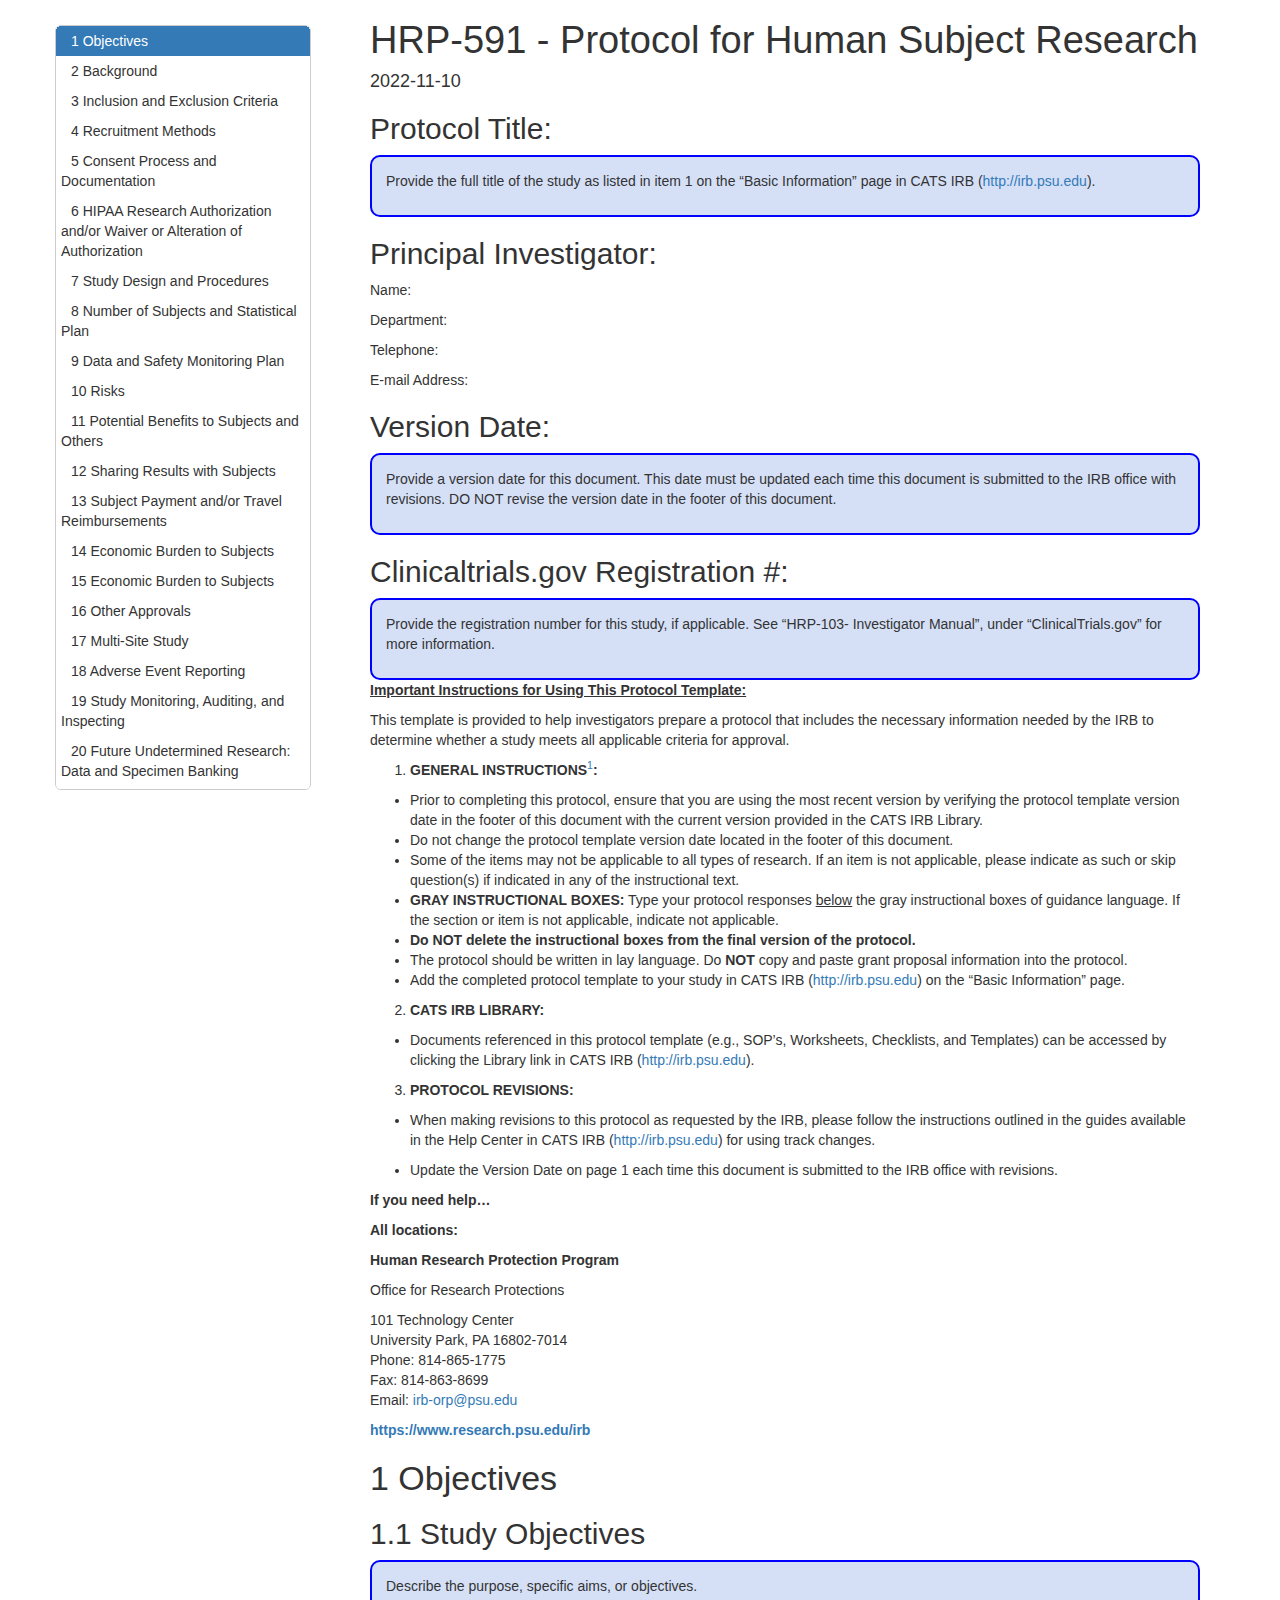
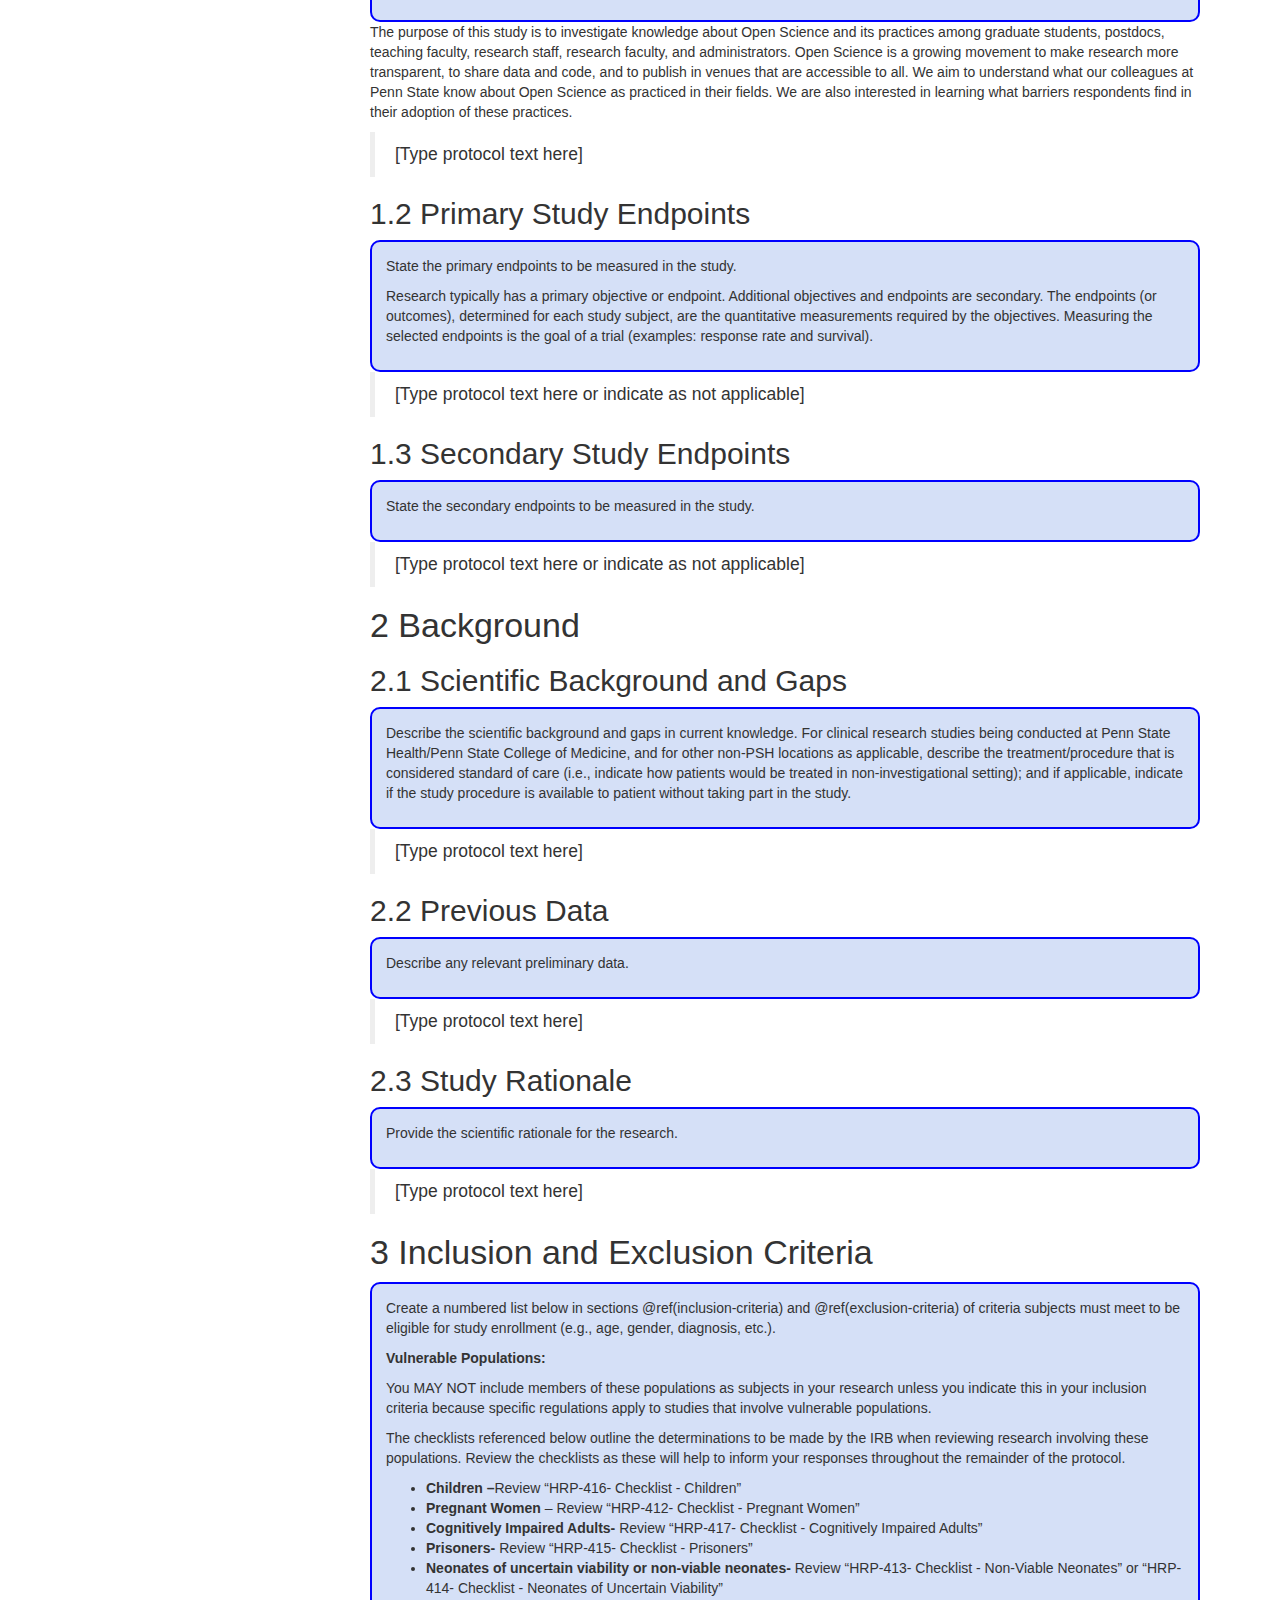
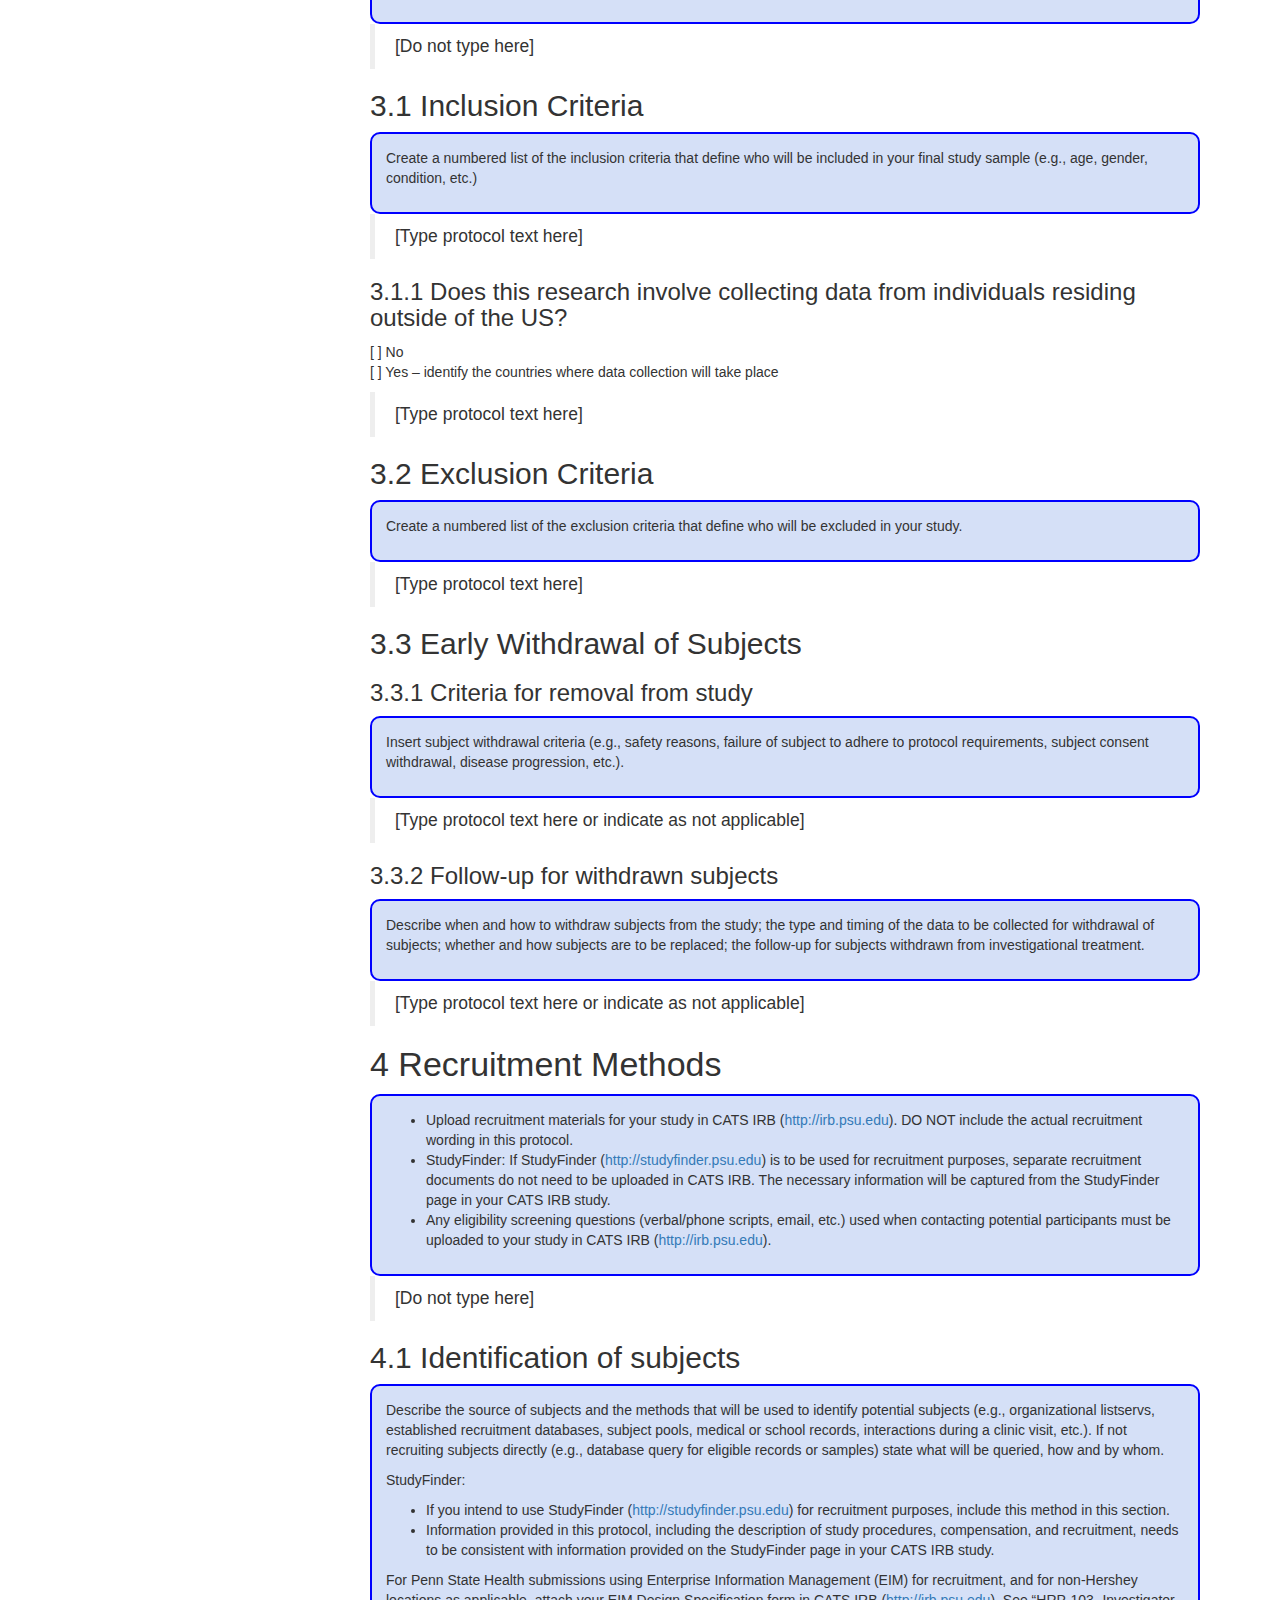
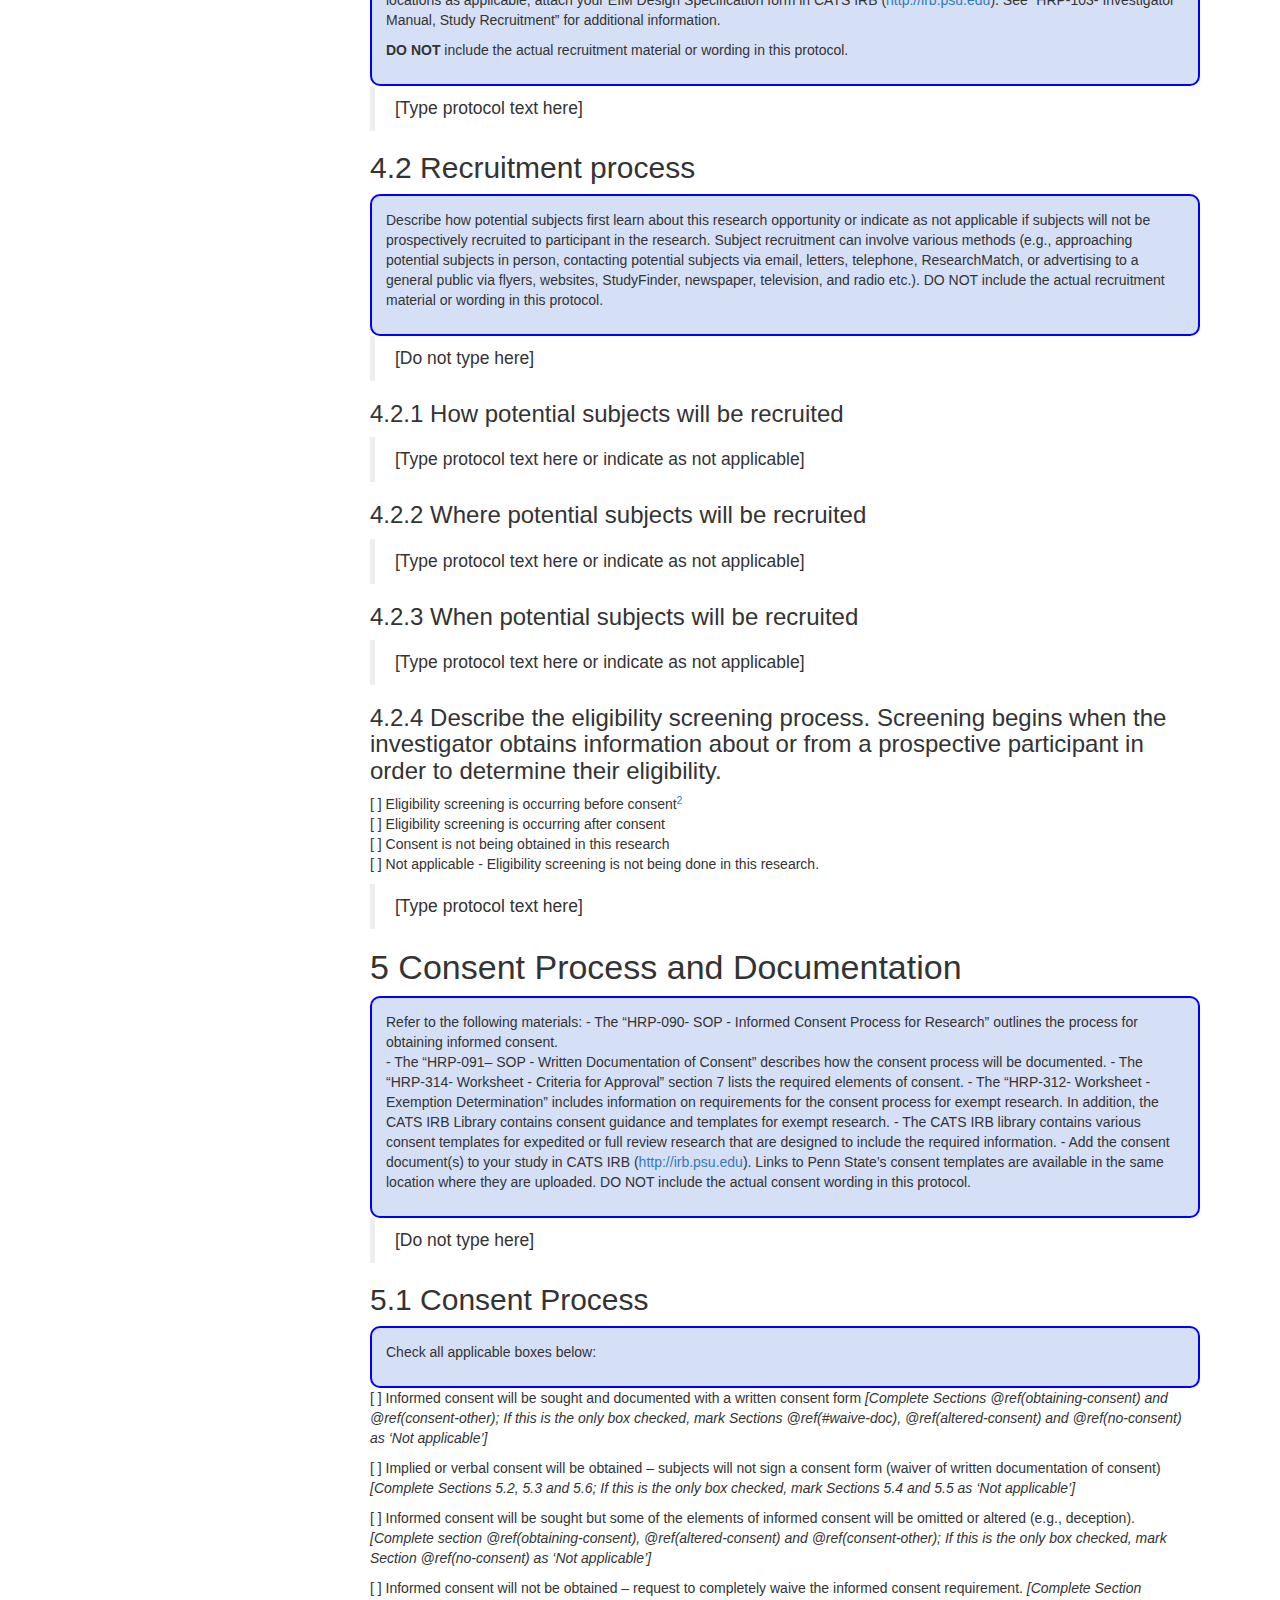
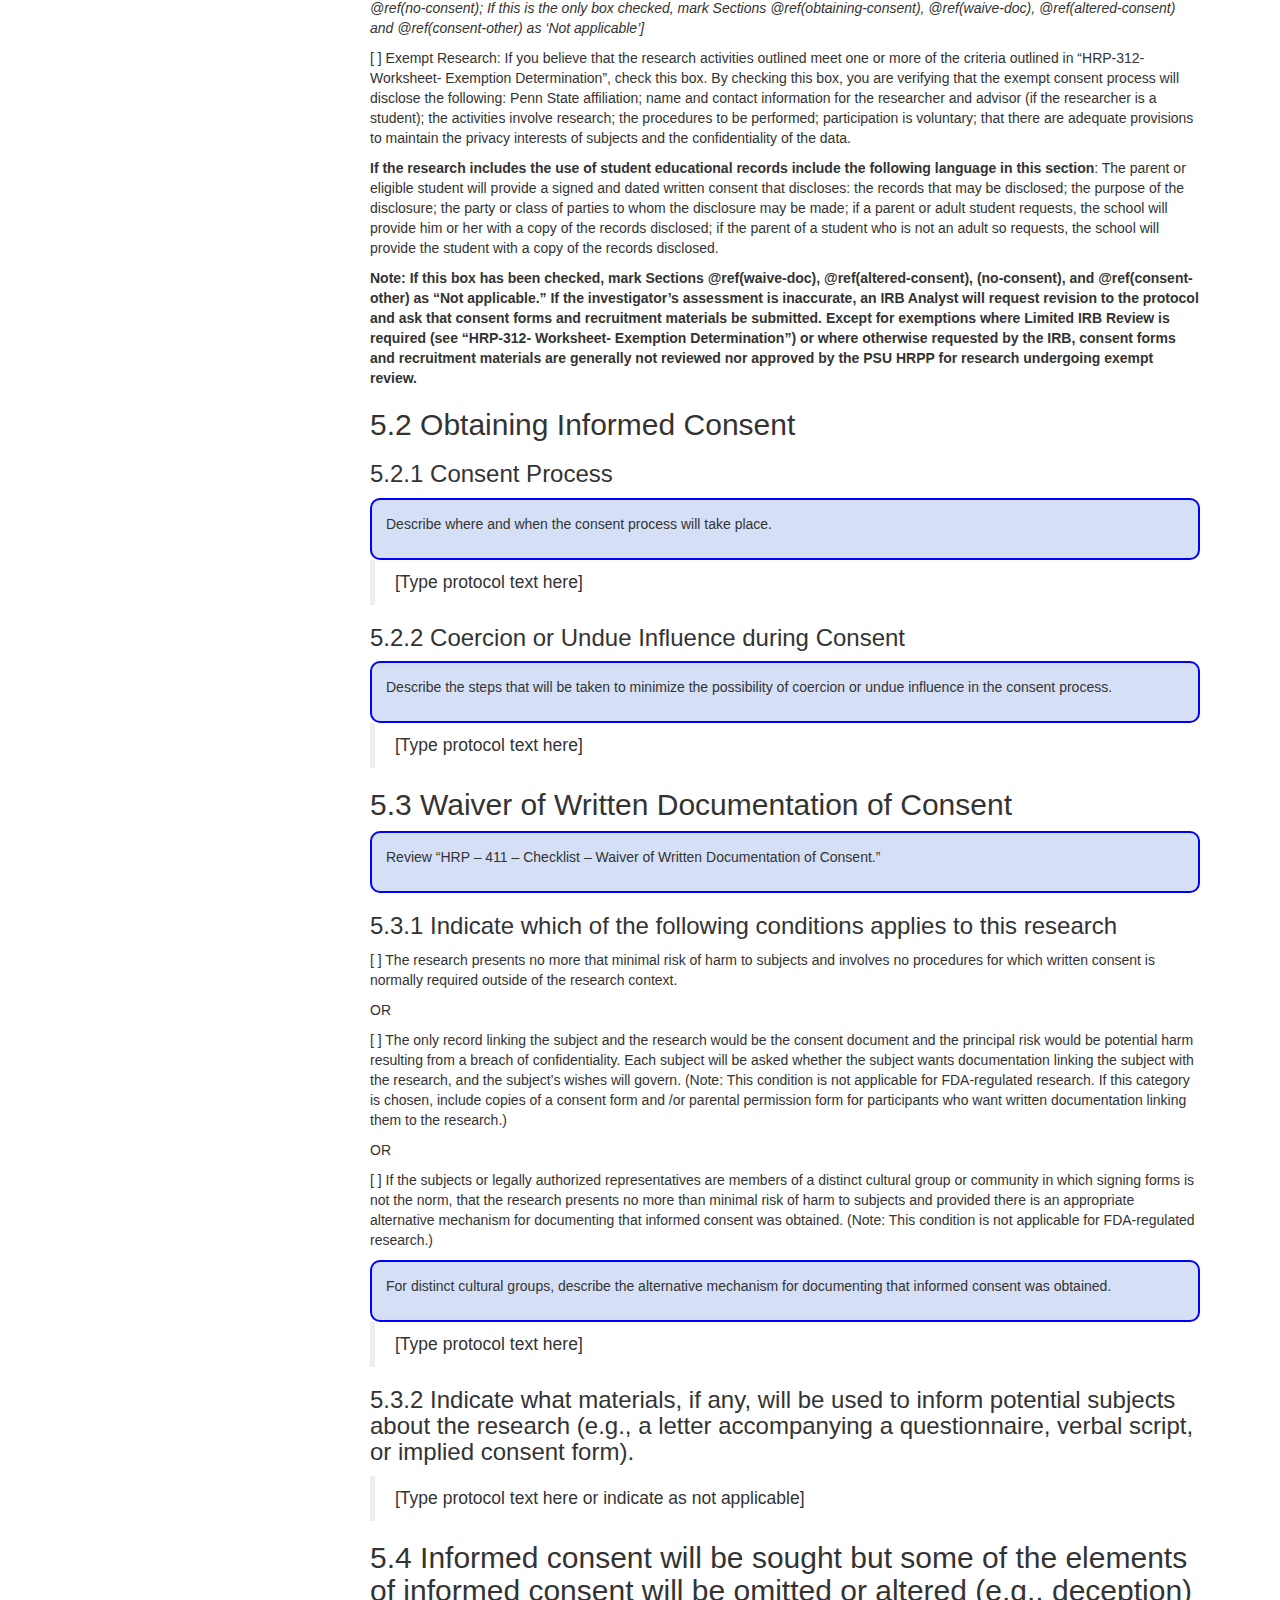
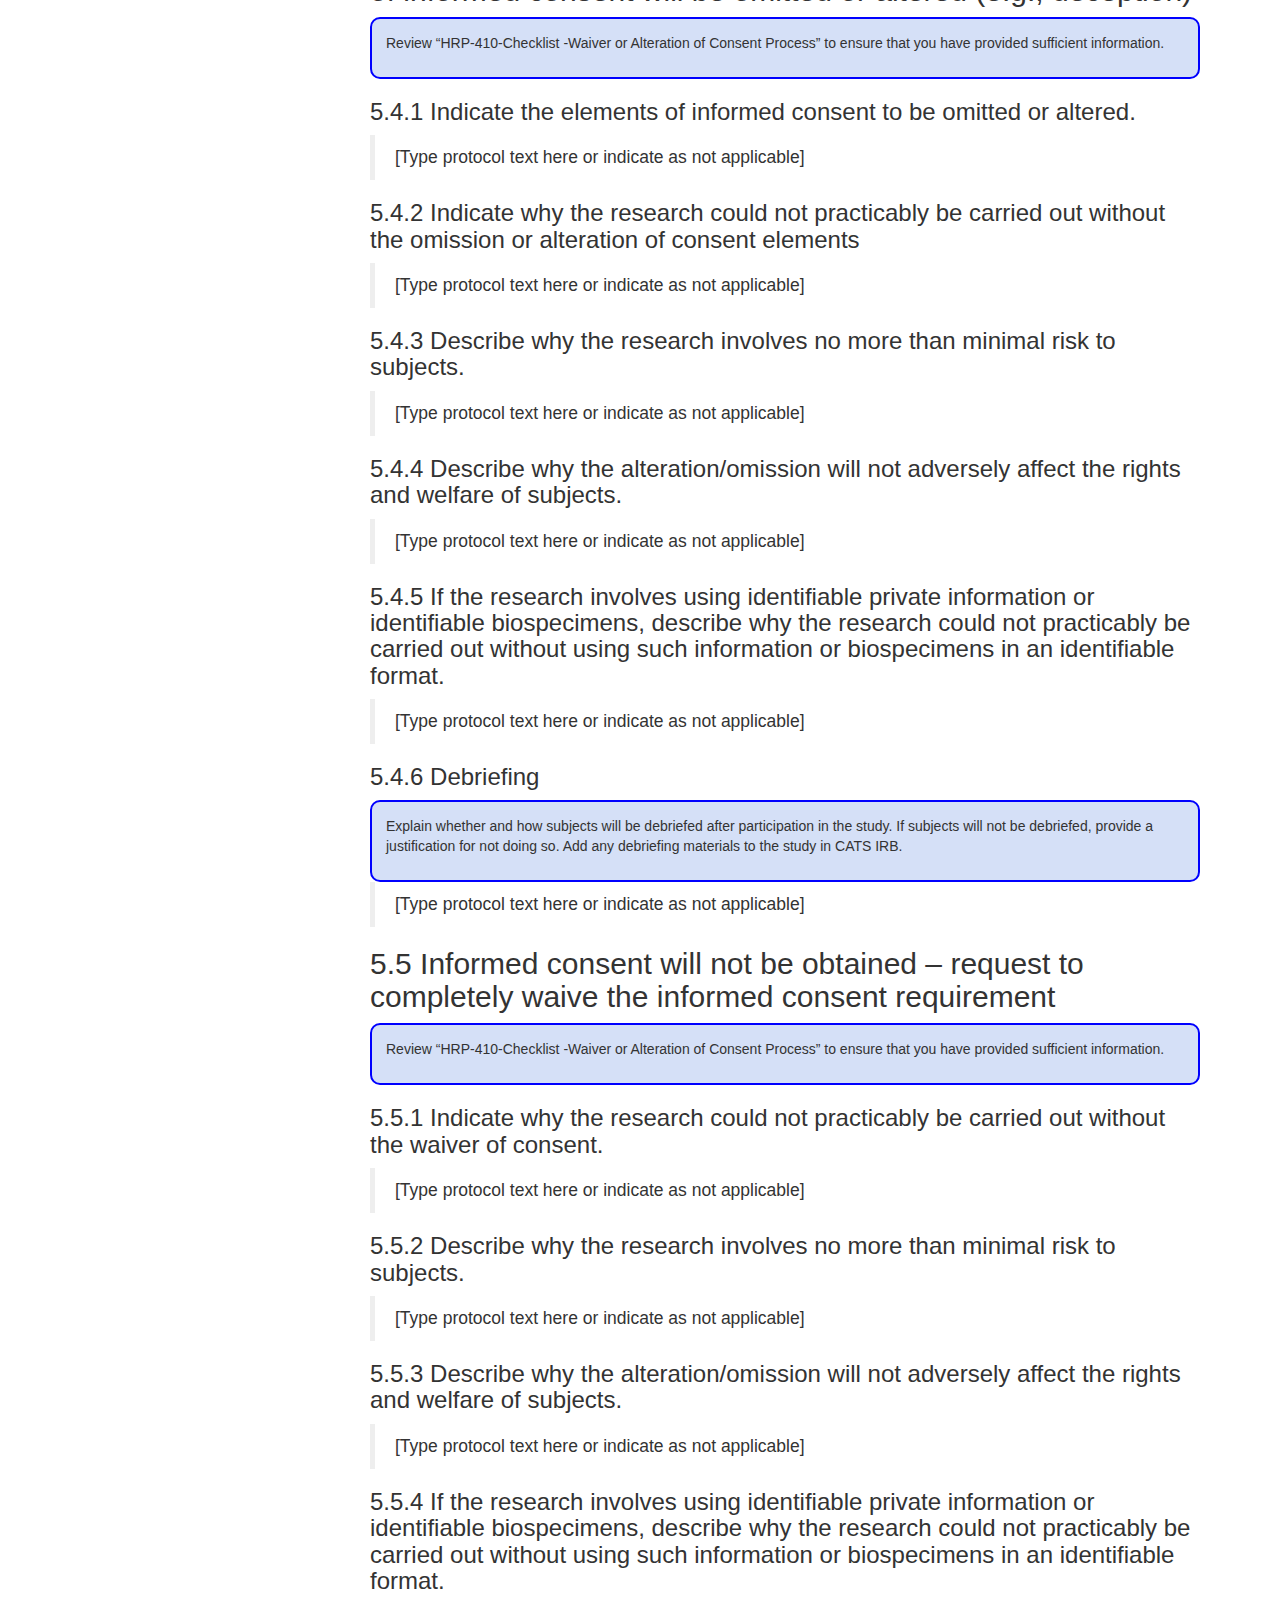
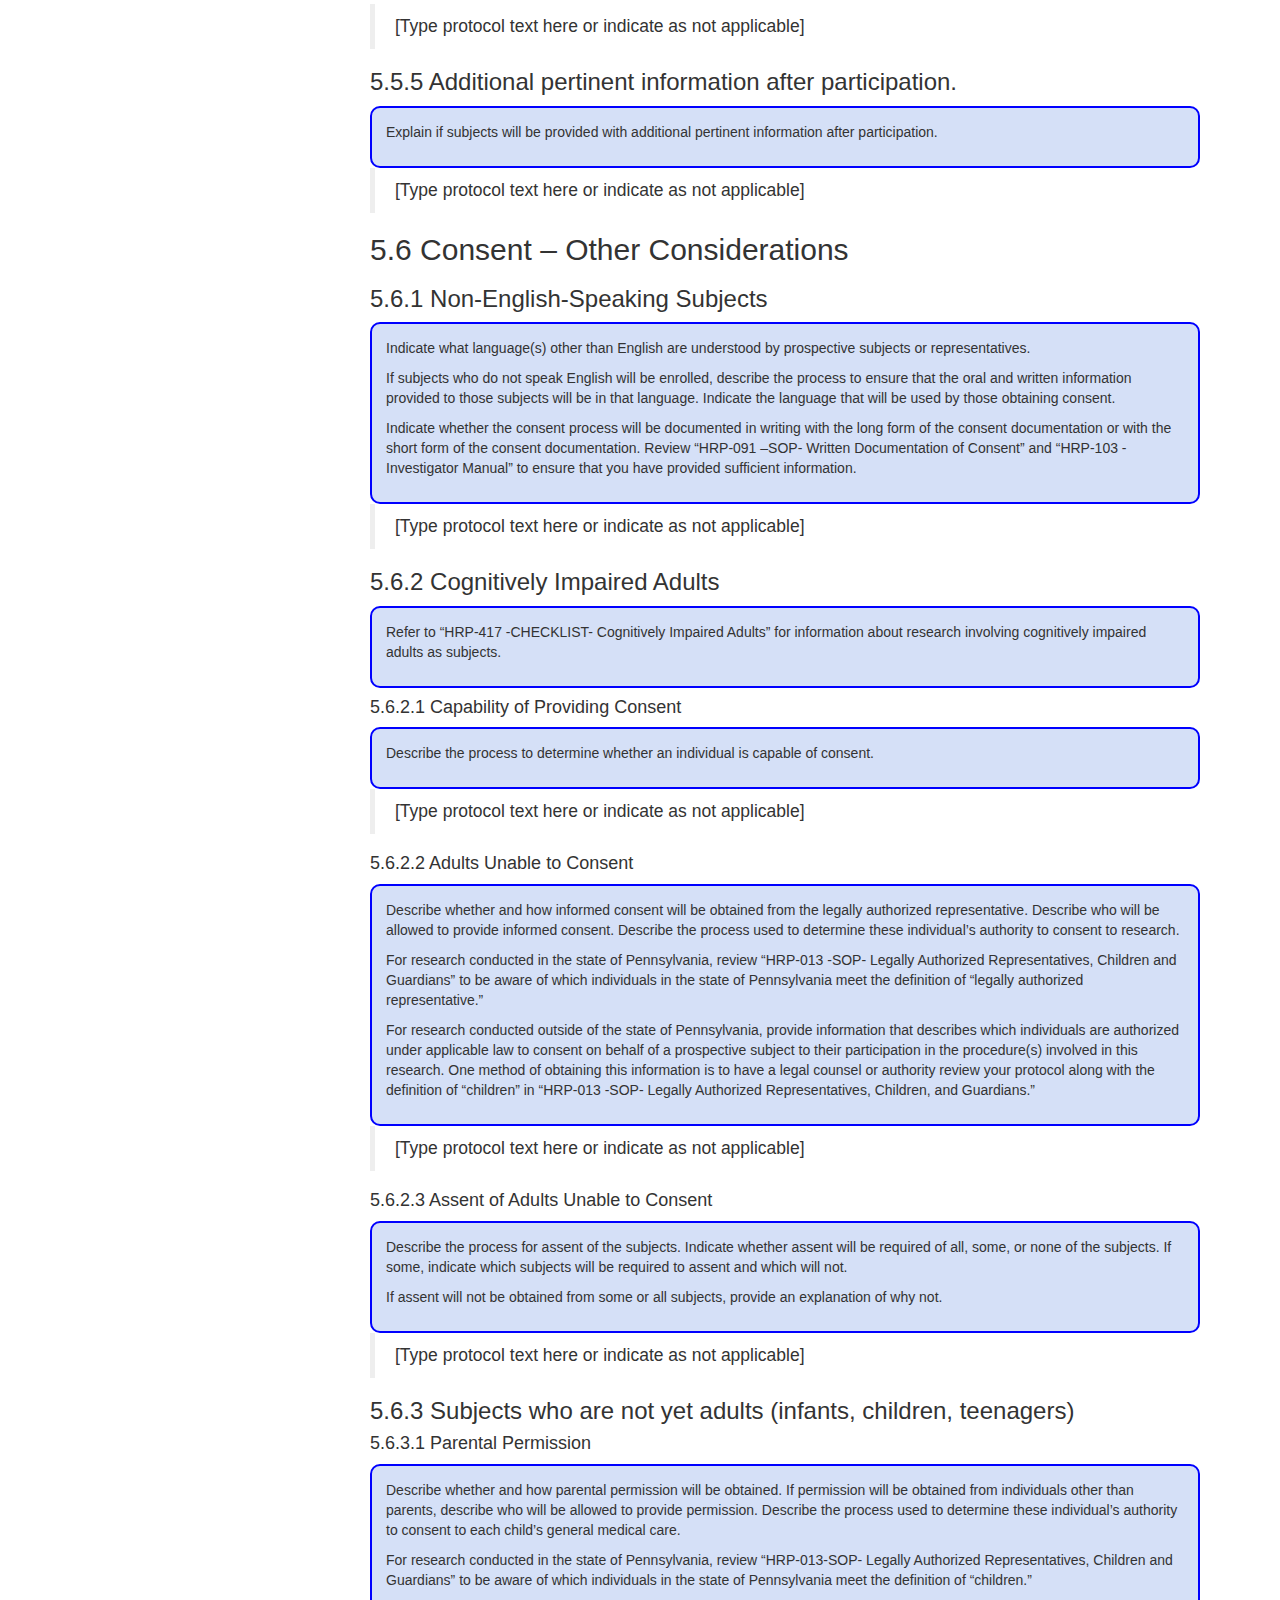
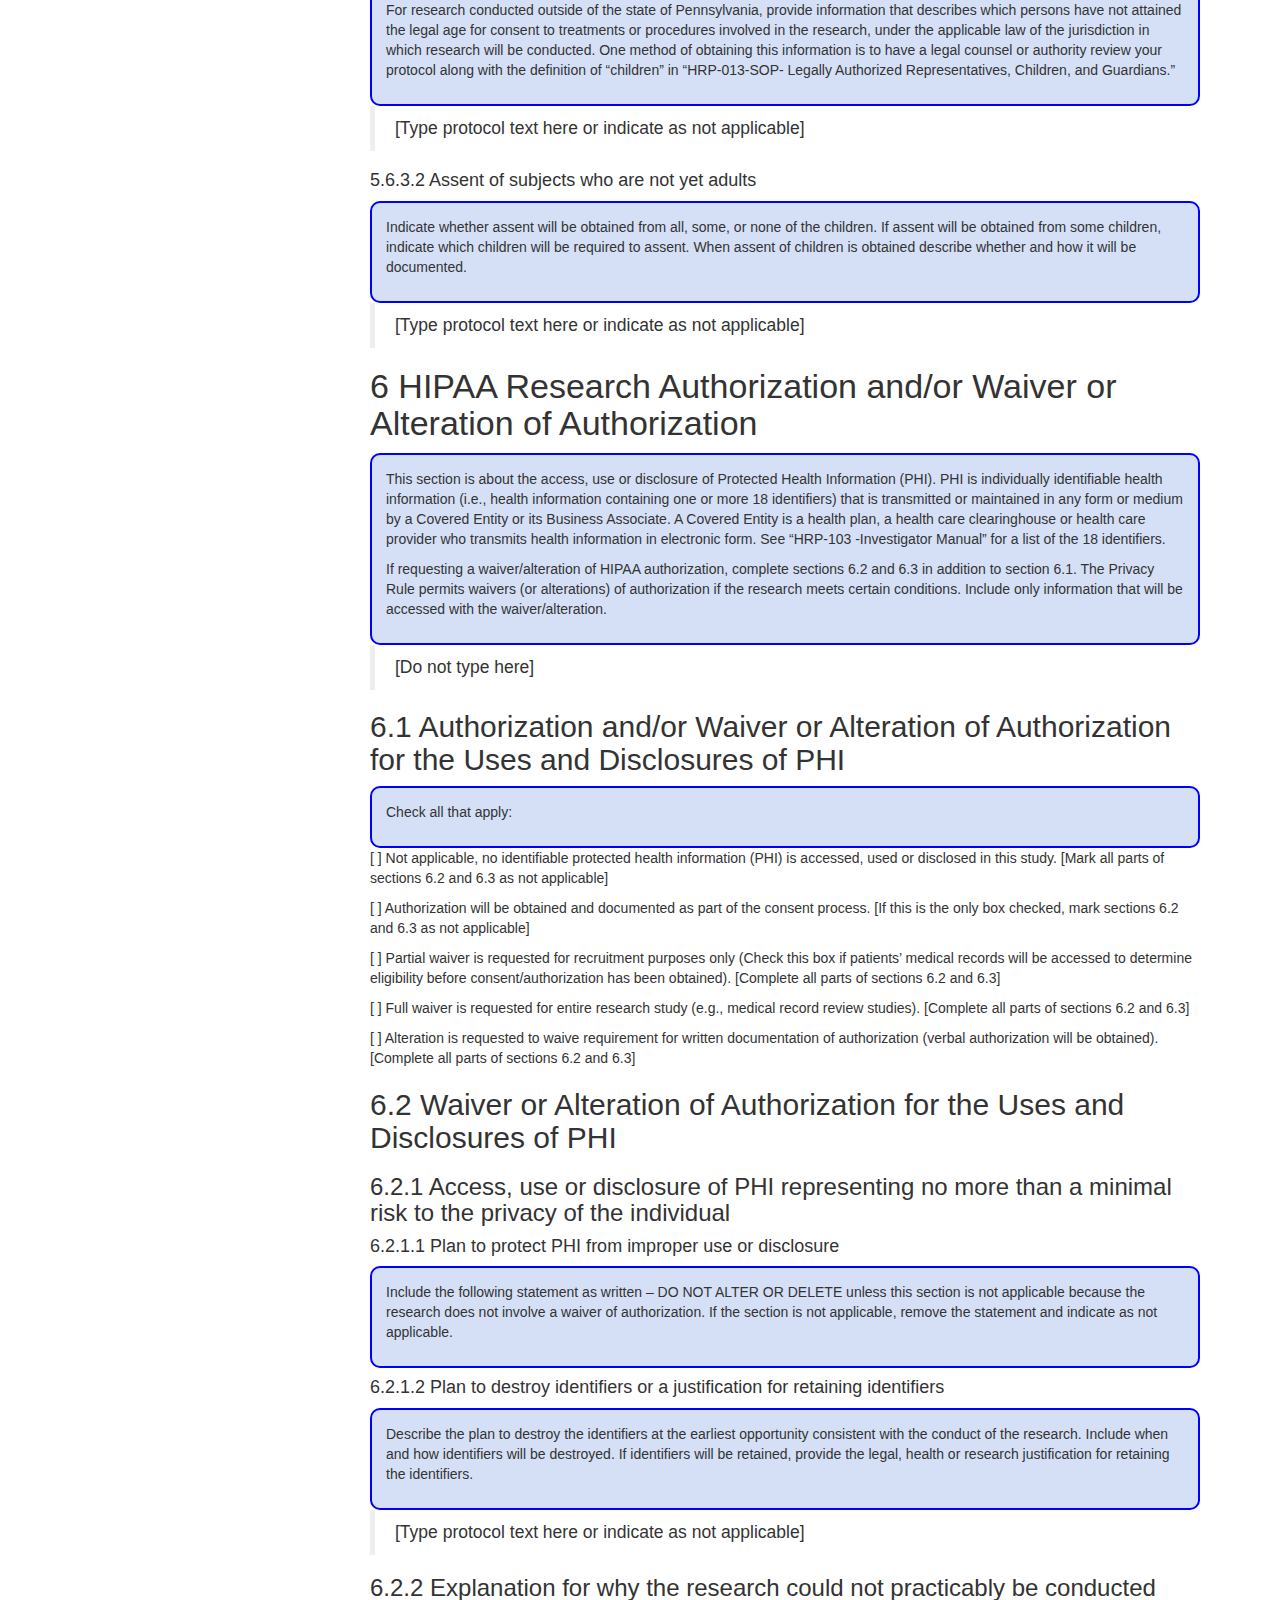
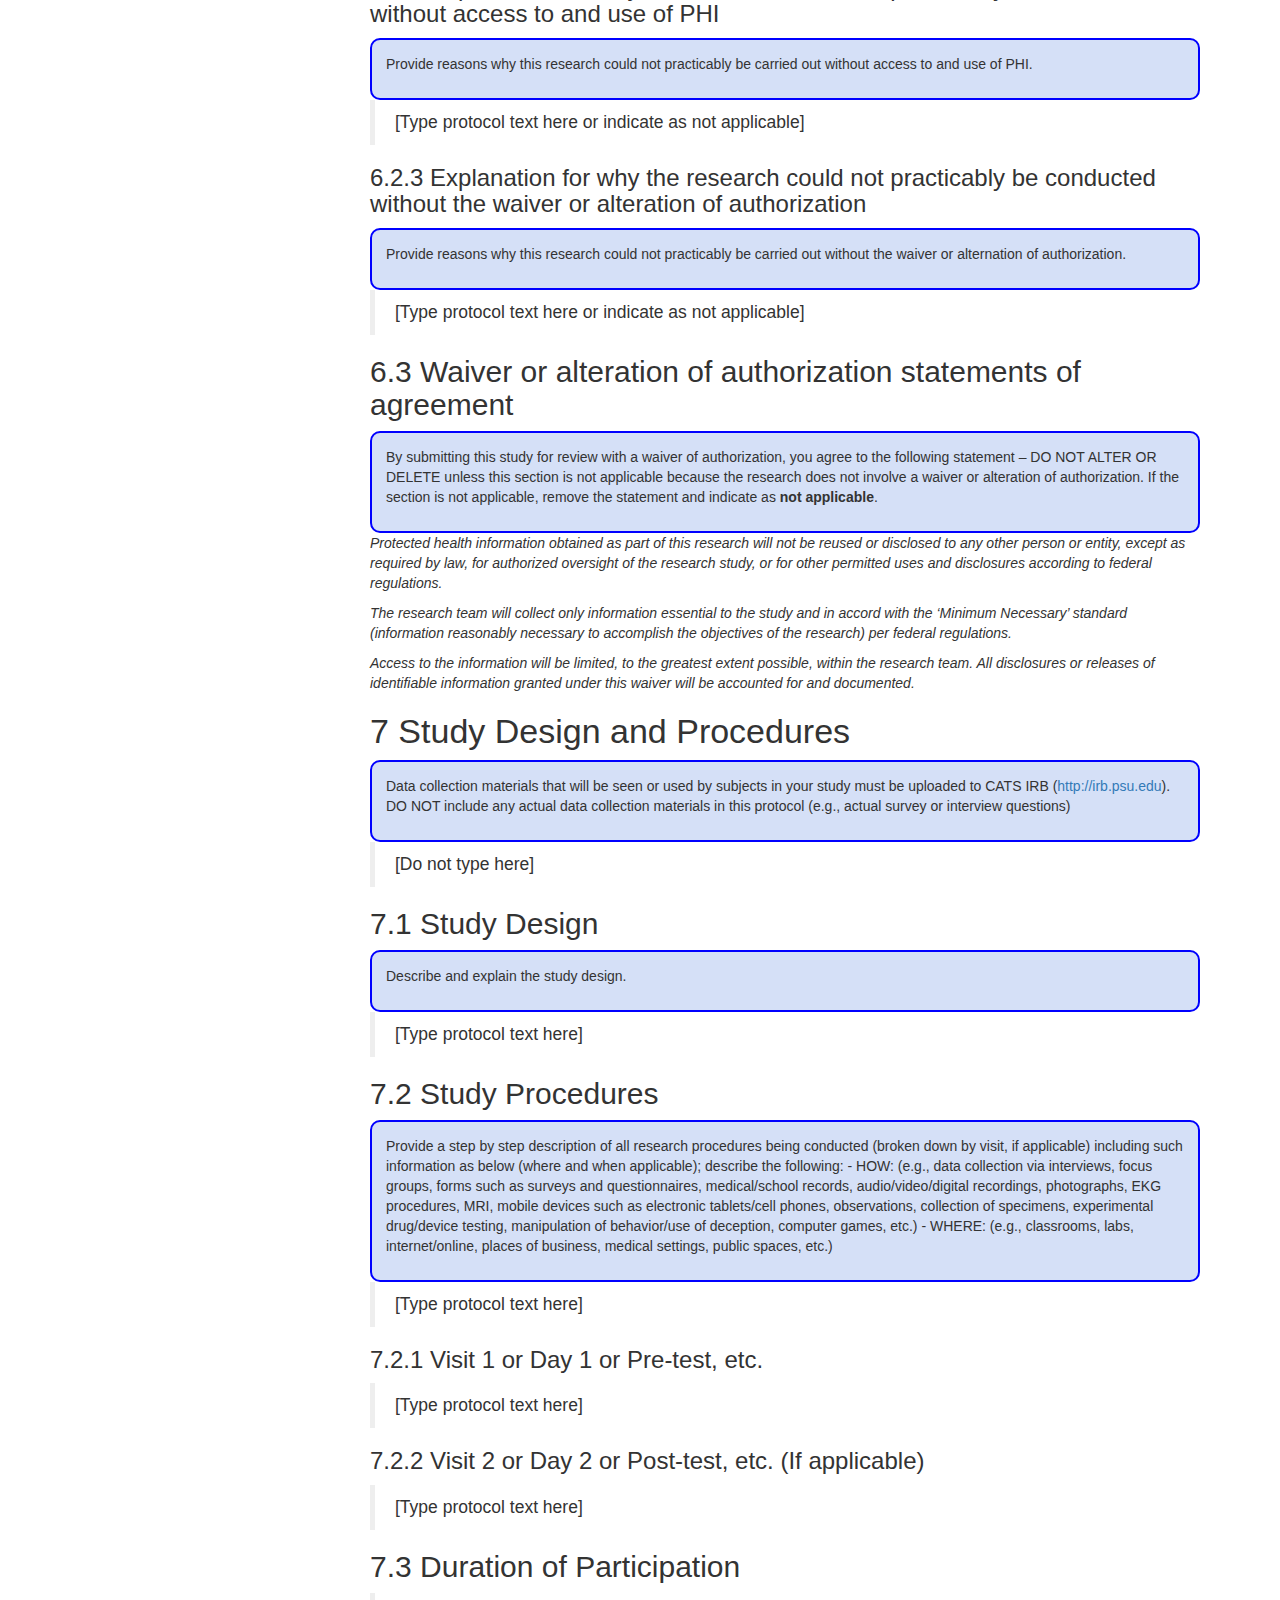
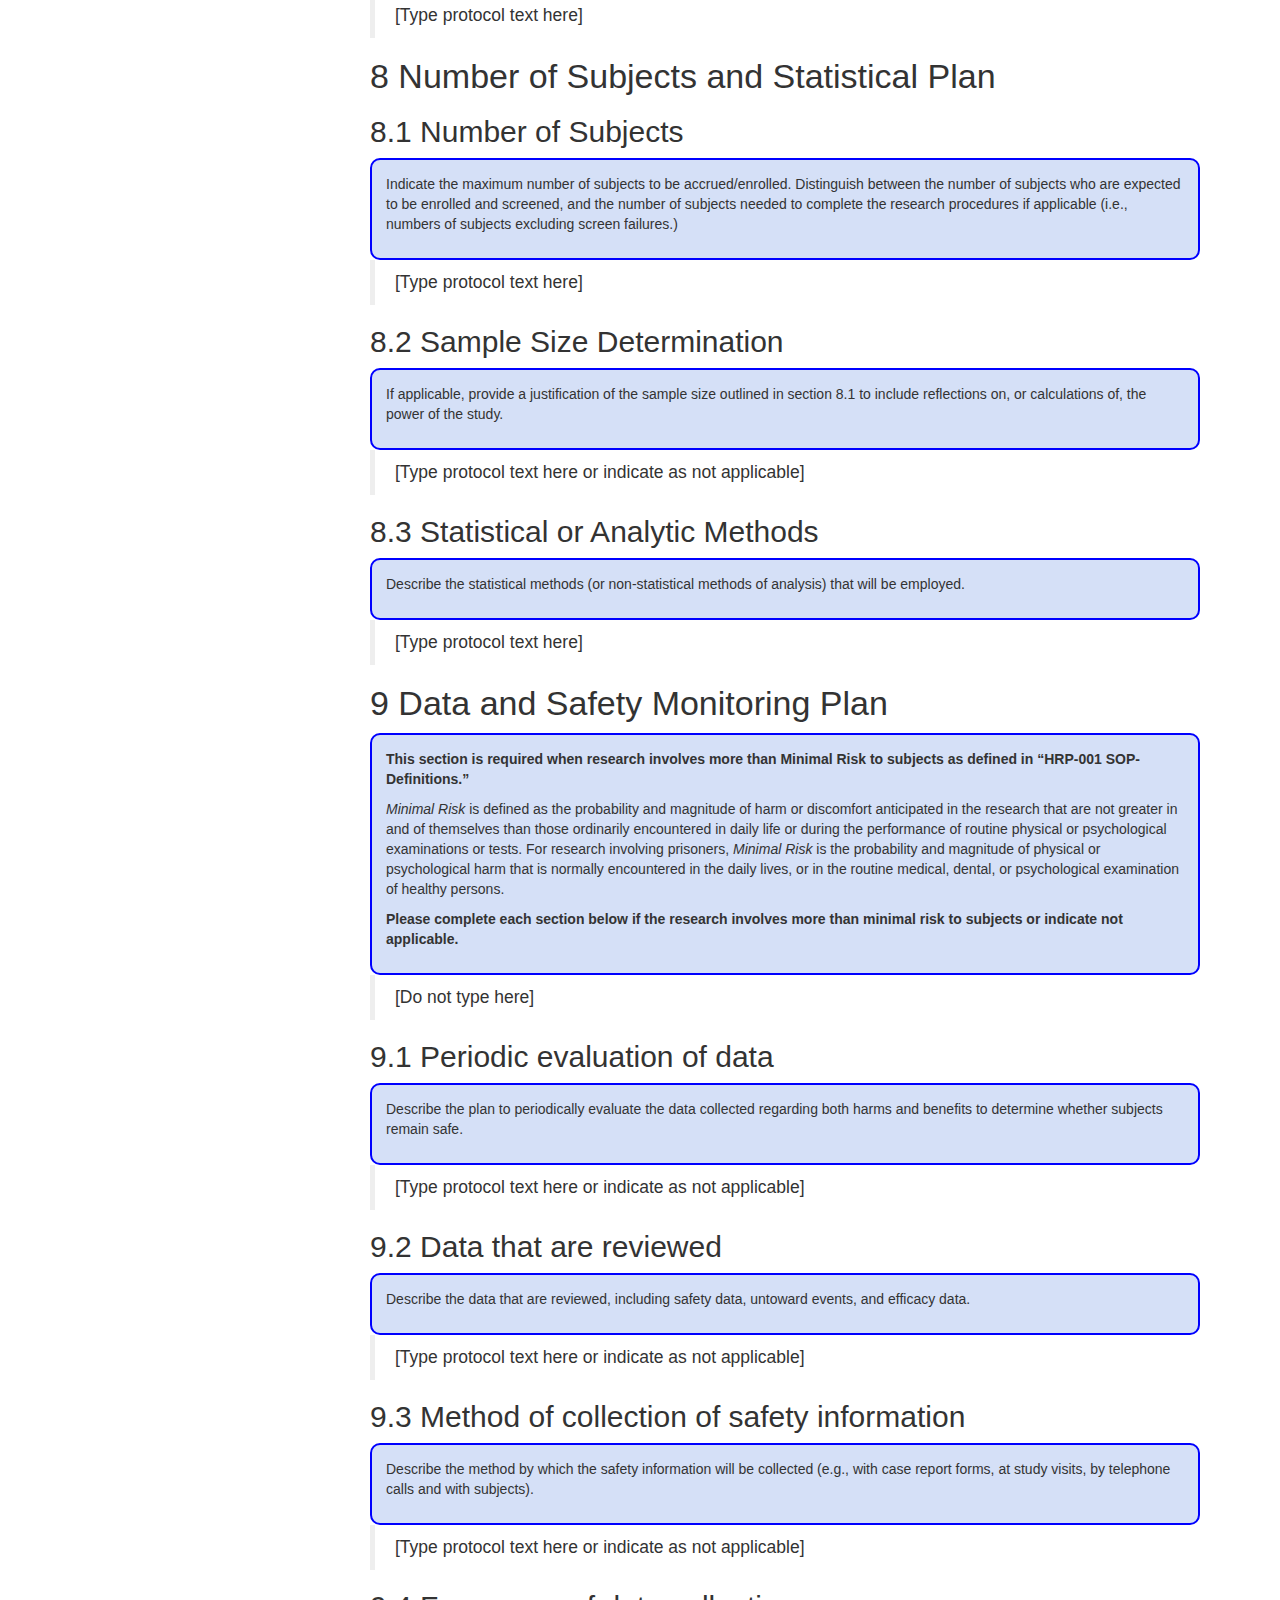
==== commit 2e08d138: "Update HRP-591, add HRP-580 (partially complete)" ====
--- a/HRP-591/index.html
+++ b/HRP-591/index.html
@@ -1568,12 +1568,10 @@
 <li>The protocol should be written in lay language. Do
 <strong>NOT</strong> copy and paste grant proposal information into the
 protocol.</li>
-</ul>
-<div style="page-break-after: always;"></div>
-<ul>
 <li>Add the completed protocol template to your study in CATS IRB (<a href="http://irb.psu.edu" class="uri">http://irb.psu.edu</a>) on the
 “Basic Information” page.</li>
 </ul>
+<div style="page-break-after: always;"></div>
 <ol start="2" style="list-style-type: decimal">
 <li><strong>CATS IRB LIBRARY:</strong></li>
 </ol>
@@ -3107,44 +3105,149 @@
 following identifiers will be recorded for the research project? Check
 all that apply. If none of the following identifiers will be recorded,
 do not check any of the boxes.</h2>
-<div class="line-block">                           | Hard Copy Data |
-Electronic Stored Data |</div>
-<p>+========================================================+=====+=======+
-| Names and/or initials (including on signed consent | | | | documents)
-| [ ] | [ ] | +——————————————————–+—–+——-+ | All geographic subdivisions
-smaller than a State, | | | | including street address, city, county,
-precinct, zip | [ ] | [ ] | | code, and their equivalent geocodes, | | |
-+——————————————————–+—–+——-+ | All elements of dates (except year) for
-dates directly | | | | related to an individual, including birth date, |
-| | | admission date, discharge date, date of death; and all | | | |
-ages over 89 and all elements of dates (including | [ ] | [ ] | | year)
-indicative of such age, except that such ages | | | | and elements may
-be aggregated into a single category | | | | of age 90 or older | | |
-+——————————————————–+—–+——-+ | Telephone numbers | [ ] | [ ] |
-+——————————————————–+—–+——-+ | Fax numbers | [ ] | [ ] |
-+——————————————————–+—–+——-+ | Electronic mail addresses | [ ] | [ ] |
-+——————————————————–+—–+——-+ | Social security numbers | [ ] | [ ] |
-+——————————————————–+—–+——-+ | Medical record numbers | [ ] | [ ] |
-+——————————————————–+—–+——-+ | Health plan beneficiary numbers | [ ] | [
-] | +——————————————————–+—–+——-+ | Account numbers | [ ] | [ ] |
-+——————————————————–+—–+——-+ | Certificate/license numbers | [ ] | [ ] |
-+——————————————————–+—–+——-+ | Vehicle identifiers and serial numbers,
-including | [ ] | [ ] | | license plate numbers | | |
-+——————————————————–+—–+——-+ | Device identifiers and serial numbers | [
-] | [ ] | +——————————————————–+—–+——-+ | Web Universal Resource Locators
-(URLs) | [ ] | [ ] | +——————————————————–+—–+——-+ | Internet Protocol
-(IP) address numbers | [ ] | [ ] | +——————————————————–+—–+——-+ |
-Biometric identifiers, including finger and voice | [ ] | [ ] | | prints
-| | | +——————————————————–+—–+——-+ | Full face photographic images and
-any comparable | [ ] | [ ] | | images | | | +——————————————————–+—–+——-+
-| Any other unique identifying number, characteristic, | [ ] | [ ] | |
-or code (such as the pathology number) | | |
-+——————————————————–+—–+——-+ | Study code number with linking list | [ ]
-| [ ] | +——————————————————–+—–+——-+ | Genomic sequence data | [ ] | [ ]
-| +——————————————————–+—–+——-+ | State ID numbers | [ ] | [ ] |
-+——————————————————–+—–+——-+ | Passport numbers | [ ] | [ ] |
-+——————————————————–+—–+——-+ | Driver’s license numbers | [ ] | [ ] |
-+——————————————————–+—–+——-+</p>
+<table>
+<colgroup>
+<col width="41%" />
+<col width="23%" />
+<col width="35%" />
+</colgroup>
+<thead>
+<tr class="header">
+<th></th>
+<th>Hard Copy Data</th>
+<th>Electronic Stored Data</th>
+</tr>
+</thead>
+<tbody>
+<tr class="odd">
+<td>Names and/or initials (including on signed consent documents)</td>
+<td>[ ]</td>
+<td>[ ]</td>
+</tr>
+<tr class="even">
+<td>All geographic subdivisions smaller than a State, including street
+address, city, county, precinct, zip code, and their equivalent
+geocodes</td>
+<td>[ ]</td>
+<td>[ ]</td>
+</tr>
+<tr class="odd">
+<td>All elements of dates (except year) for dates directly related to an
+individual, including birth date, admission date, discharge date, date
+of death; and all ages over 89 and all elements of dates (including
+year) indicative of such age, except that such ages and elements may be
+aggregated into a single category of age 90 or older</td>
+<td>[ ]</td>
+<td>[ ]</td>
+</tr>
+<tr class="even">
+<td>Telephone numbers</td>
+<td>[ ]</td>
+<td>[ ]</td>
+</tr>
+<tr class="odd">
+<td>Fax numbers</td>
+<td>[ ]</td>
+<td>[ ]</td>
+</tr>
+<tr class="even">
+<td>Electronic mail addresses</td>
+<td>[ ]</td>
+<td>[ ]</td>
+</tr>
+<tr class="odd">
+<td>Social security numbers</td>
+<td>[ ]</td>
+<td>[ ]</td>
+</tr>
+<tr class="even">
+<td>Medical record numbers</td>
+<td>[ ]</td>
+<td>[ ]</td>
+</tr>
+<tr class="odd">
+<td>Health plan beneficiary numbers</td>
+<td>[ ]</td>
+<td>[ ]</td>
+</tr>
+<tr class="even">
+<td>Account numbers</td>
+<td>[ ]</td>
+<td>[ ]</td>
+</tr>
+<tr class="odd">
+<td>Certificate/license numbers</td>
+<td>[ ]</td>
+<td>[ ]</td>
+</tr>
+<tr class="even">
+<td>Vehicle identifiers and serial numbers, including</td>
+<td>[ ]</td>
+<td>[ ]</td>
+</tr>
+<tr class="odd">
+<td>license plate numbers</td>
+<td></td>
+<td></td>
+</tr>
+<tr class="even">
+<td>Device identifiers and serial numbers</td>
+<td>[ ]</td>
+<td>[ ]</td>
+</tr>
+<tr class="odd">
+<td>Web Universal Resource Locators (URLs)</td>
+<td>[ ]</td>
+<td>[ ]</td>
+</tr>
+<tr class="even">
+<td>Internet Protocol (IP) address numbers</td>
+<td>[ ]</td>
+<td>[ ]</td>
+</tr>
+<tr class="odd">
+<td>Biometric identifiers, including finger and voice prints</td>
+<td>[ ]</td>
+<td>[ ]</td>
+</tr>
+<tr class="even">
+<td>Full face photographic images and any comparable images</td>
+<td>[ ]</td>
+<td>[ ]</td>
+</tr>
+<tr class="odd">
+<td>Any other unique identifying number, characteristic, or code (such
+as the pathology number)</td>
+<td>[ ]</td>
+<td>[ ]</td>
+</tr>
+<tr class="even">
+<td>Study code number with linking list</td>
+<td>[ ]</td>
+<td>[ ]</td>
+</tr>
+<tr class="odd">
+<td>Genomic sequence data</td>
+<td>[ ]</td>
+<td>[ ]</td>
+</tr>
+<tr class="even">
+<td>State ID numbers</td>
+<td>[ ]</td>
+<td>[ ]</td>
+</tr>
+<tr class="odd">
+<td>Passport numbers</td>
+<td>[ ]</td>
+<td>[ ]</td>
+</tr>
+<tr class="even">
+<td>Driver’s license numbers</td>
+<td>[ ]</td>
+<td>[ ]</td>
+</tr>
+</tbody>
+</table>
 </div>
 <div id="if-storing-paper-records-of-research-data-answer-the-following-questions" class="section level2" number="22.2">
 <h2><span class="header-section-number">22.2</span> If storing paper
@@ -3153,17 +3256,23 @@
 <h3><span class="header-section-number">22.2.1</span> Where will the
 paper records, including copies of signed consent forms, associated with
 this research study will be stored?</h3>
-<p>[Type protocol text here or indicate as not applicable]</p>
+<blockquote>
+<p>[Type protocol text here or indicate as not applicable]</p>
+</blockquote>
 </div>
 <div id="how-will-the-paper-records-be-secured" class="section level3" number="22.2.2">
 <h3><span class="header-section-number">22.2.2</span> How will the paper
 records be secured?</h3>
-<p>[Type protocol text here or indicate as not applicable]</p>
+<blockquote>
+<p>[Type protocol text here or indicate as not applicable]</p>
+</blockquote>
 </div>
 <div id="how-will-access-to-the-paper-records-be-restricted-to-authorized-project-personnel" class="section level3" number="22.2.3">
 <h3><span class="header-section-number">22.2.3</span> How will access to
 the paper records be restricted to authorized project personnel?</h3>
-<p>[Type protocol text here or indicate as not applicable]</p>
+<blockquote>
+<p>[Type protocol text here or indicate as not applicable]</p>
+</blockquote>
 </div>
 </div>
 <div id="if-storing-electronic-records-of-research-data-indicate-where-the-electronic-data-associated-with-this-research-study-will-be-stored.-check-all-that-apply." class="section level2" number="22.3">
@@ -3248,18 +3357,24 @@
 and all identifiers captured on the mobile device(s). Please list all
 devices, and if more than one, the identifiers to be collected on
 each.</h3>
-<p>[Type protocol text here]</p>
+<blockquote>
+<p>[Type protocol text here]</p>
+</blockquote>
 </div>
 <div id="specify-the-type-of-data-collected-on-the-tracker-or-mobile-devicess." class="section level3" number="22.7.3">
 <h3><span class="header-section-number">22.7.3</span> Specify the type
 of data collected on the tracker or mobile devices(s).</h3>
-<p>[Type protocol text here]</p>
+<blockquote>
+<p>[Type protocol text here]</p>
+</blockquote>
 </div>
 <div id="specify-the-application-or-website-used-to-collect-the-data-from-the-tracker-or-mobile-device-if-applicable." class="section level3" number="22.7.4">
 <h3><span class="header-section-number">22.7.4</span> Specify the
 application or website used to collect the data from the tracker or
 mobile device, if applicable.</h3>
-<p>[Type protocol text here]</p>
+<blockquote>
+<p>[Type protocol text here]</p>
+</blockquote>
 </div>
 <div id="describe-the-measures-taken-to-protect-the-confidentiality-of-the-data-collected-on-the-tracker-or-mobile-devices.-please-address-physical-security-of-the-devices-electronic-security-and-secure-transfer-of-data-from-devices-to-the-previously-indicated-datafile-storage-location-provided-in-section-22.3." class="section level3" number="22.7.5">
 <h3><span class="header-section-number">22.7.5</span> Describe the
@@ -3340,33 +3455,49 @@
 to capture the audio/video/images? Give a brief description of
 content.</h3>
 <p>[ ] Audio – Describe the intended content of the audio recording:</p>
-<p>[Type protocol text here]</p>
+<blockquote>
+<p>[Type protocol text here]</p>
+</blockquote>
 <p>[ ] Video – Describe the intended content of the video recording:</p>
-<p>[Type protocol text here]</p>
+<blockquote>
+<p>[Type protocol text here]</p>
+</blockquote>
 <p>[ ] Photographs of the subjects – Describe the intended content of
 the photographs:</p>
-<p>[Type protocol text here]</p>
+<blockquote>
+<p>[Type protocol text here]</p>
+</blockquote>
 <p>[ ] 3-D Images – Describe the intended content of the of 3-D
 images:</p>
-<p>[Type protocol text here]</p>
+<blockquote>
+<p>[Type protocol text here]</p>
+</blockquote>
 <p>[ ] Other - Specify:</p>
-<p>[Type protocol text here]</p>
+<blockquote>
+<p>[Type protocol text here]</p>
+</blockquote>
 </div>
 <div id="how-will-the-recordingsphotographsimages-be-stored-electronically-or-physically" class="section level3" number="22.9.2">
 <h3><span class="header-section-number">22.9.2</span> How will the
 recordings/photographs/images be stored (electronically or
 physically)?</h3>
-<p>[Type protocol text here]</p>
+<blockquote>
+<p>[Type protocol text here]</p>
+</blockquote>
 </div>
 <div id="where-will-the-recordingsphotographsimages-be-stored" class="section level3" number="22.9.3">
 <h3><span class="header-section-number">22.9.3</span> Where will the
 recordings/photographs/images be stored?</h3>
-<p>[Type protocol text here]</p>
+<blockquote>
+<p>[Type protocol text here]</p>
+</blockquote>
 </div>
 <div id="who-will-have-access-to-the-recordingsphotographsimages" class="section level3" number="22.9.4">
 <h3><span class="header-section-number">22.9.4</span> Who will have
 access to the recordings/photographs/images?</h3>
-<p>[Type protocol text here]</p>
+<blockquote>
+<p>[Type protocol text here]</p>
+</blockquote>
 </div>
 <div id="will-any-of-the-recordings-be-transcribed" class="section level3" number="22.9.5">
 <h3><span class="header-section-number">22.9.5</span> Will any of the
@@ -3374,7 +3505,9 @@
 <p>[ ] Not applicable</p>
 <p>[ ] No</p>
 <p>[ ] Yes – indicate who will be doing the transcribing?</p>
-<p>[Type protocol text here]</p>
+<blockquote>
+<p>[Type protocol text here]</p>
+</blockquote>
 </div>
 <div id="will-the-recordingsphotographs-be-used-for-purposes-other-than-this-research-study" class="section level3" number="22.9.6">
 <h3><span class="header-section-number">22.9.6</span> Will the
@@ -3383,7 +3516,9 @@
 <p>[ ] No</p>
 <p>[ ] Yes - specify purpose(s) (e.g., publication, presentations,
 educational training, future undetermined research):</p>
-<p>[Type protocol text here]</p>
+<blockquote>
+<p>[Type protocol text here]</p>
+</blockquote>
 </div>
 </div>
 <div id="certificate-of-confidentiality-coc---is-the-research-biomedical-behavioral-clinical-or-other-research-that-is-funded-by-the-national-institutes-of-health-nih" class="section level2" number="22.10">
@@ -3662,96 +3797,86 @@
 transferring data/specimens with identifiers to or from Penn State,
 which of the following identifiers will be included with the
 data/specimens? Check all that apply:</h3>
-<table style="width:99%;">
+<table>
 <colgroup>
-<col width="37%" />
-<col width="51%" />
-<col width="8%" />
+<col width="42%" />
+<col width="57%" />
 </colgroup>
 <tbody>
 <tr class="odd">
 <td>[ ] Names</td>
 <td>[ ] Medical record numbers</td>
-<td></td>
 </tr>
 <tr class="even">
 <td>[ ] Initials</td>
 <td>[ ] Health plan beneficiary numbers</td>
-<td></td>
 </tr>
 <tr class="odd">
 <td>[ ] Street address</td>
 <td>[ ] Account numbers</td>
-<td></td>
 </tr>
 <tr class="even">
 <td>[ ] City</td>
 <td>[ ] Certificate/license numbers</td>
-<td></td>
 </tr>
 <tr class="odd">
 <td>[ ] Driver’s License numbers</td>
 <td>[ ] Passport numbers</td>
-<td></td>
 </tr>
 <tr class="even">
 <td>[ ] State</td>
 <td>[ ] State ID numbers</td>
-<td></td>
 </tr>
 <tr class="odd">
 <td>[ ] Zip Codes</td>
-<td colspan="2">[ ] Vehicle identifiers and serial | numbers, including
-license plate | numbers |</td>
+<td>[ ] Vehicle identifiers and serialnumbers, including license plate
+numbers</td>
 </tr>
 <tr class="even">
 <td>[ ] County</td>
-<td colspan="2">[ ] Device identifiers and serial numbers |</td>
+<td>[ ] Device identifiers and serial numbers</td>
 </tr>
 <tr class="odd">
 <td>[ ] Geocodes</td>
-<td colspan="2">[ ] Web Universal Resource Locators (URLs) |</td>
+<td>[ ] Web Universal Resource Locators (URLs)</td>
 </tr>
 <tr class="even">
 <td>[ ] Precincts</td>
-<td colspan="2">[ ] Internet Protocol (IP) address numbers |</td>
+<td>[ ] Internet Protocol (IP) address numbers</td>
 </tr>
 <tr class="odd">
 <td>[ ] All elements of dates (except year) for dates directly related
 to an individual, including birth date, admission date, discharge date,
 date of death</td>
-<td colspan="2">[ ] Biometric identifiers, including | finger and voice
-prints | | | | | |</td>
+<td>[ ] Biometric identifiers, including finger and voice prints</td>
 </tr>
 <tr class="even">
-<td colspan="3">[ ] Ages &gt; 89 and all elements | [ ] Full face
-photographic images and any of dates (including year) | comparable
-images | indicative of such age, | | except that such ages and | |
-elements may be aggregated | | into a single category of | | age 90 or
-older | |</td>
+<td>[ ] Ages &gt; 89 and all elements of dates (including year)
+indicative of such age, except that such ages and elements may be
+aggregated into a single category of age 90 or older</td>
+<td>[ ] Full face photographic images and any comparable images</td>
 </tr>
 <tr class="odd">
 <td>[ ] Telephone numbers</td>
-<td colspan="2">[ ] Any other unique identifying number, |
-characteristic, or code (such as the | pathology number) | |
-Specify:[Type protocol text here if | box is checked] |</td>
+<td>[ ] Any other unique identifying number, characteristic, or code
+(such as the pathology number) Specify: [Type protocol text here if box
+is checked]</td>
 </tr>
 <tr class="even">
 <td>[ ] Fax numbers</td>
-<td colspan="2">[ ] Study code numbers |</td>
+<td>[ ] Study code numbers</td>
 </tr>
 <tr class="odd">
-<td colspan="3">[ ] Electronic mail addresses | [ ] Master list linking
-study code numbers | | to subject(s) |</td>
+<td>[ ] Electronic mail addresses</td>
+<td>[ ] Master list linking study code numbers to subject(s)</td>
 </tr>
 <tr class="even">
 <td>[ ] Social security numbers</td>
-<td colspan="2">[ ] Genomic sequence data |</td>
+<td>[ ] Genomic sequence data</td>
 </tr>
 <tr class="odd">
 <td></td>
-<td colspan="2">[ ] Other – specify:[Type protocol text | here if box is
-checked] |</td>
+<td>[ ] Other – specify:[Type protocol text here if box is checked]</td>
 </tr>
 </tbody>
 </table>
